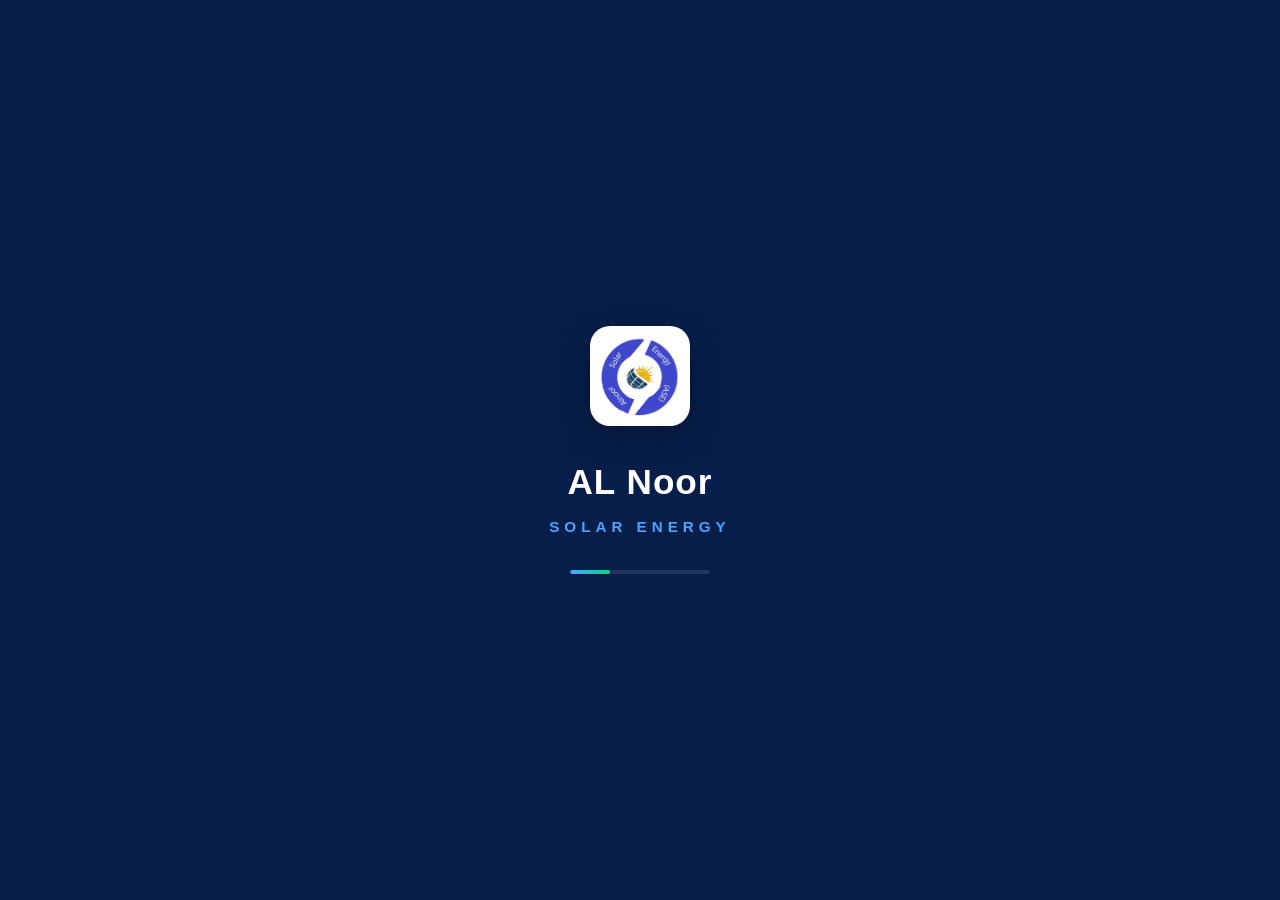
==== index.html @ a14ed10e "Add files via upload" ====
<!DOCTYPE html>
<html lang="en">
<head>
    <meta charset="UTF-8">
    <meta name="viewport" content="width=device-width, initial-scale=1.0, maximum-scale=5.0">
      <meta name="google-site-verification" content="Kvjwp4UmwhxPwsfzyZH5mbJPlMX8D5eLNU8f1VK0UVE" />
    <!-- Comprehensive SEO, AEO & GEO Metadata -->
    <title>AL Noor Solar Energy | Best Solar Company in Multan & South Punjab</title>
    <meta name="description" content="AL Noor Solar Energy is the premier solar energy company in Multan & South Punjab. Wholesale prices on Tier-1 Solar Panels (Longi, JA Solar, Canadian Solar, Trina), smart inverters (Knox, Solis, GoodWe, Growatt, Huawei, Inverex), lithium batteries, and turnkey MEPCO net metering installations.">
    <meta name="keywords" content="Solar Energy Multan, Best Solar Company in Multan, Solar Panels in Pakistan, Tier-1 Solar Panels Multan, Solar Inverters Multan, Knox Inverter Price in Pakistan, Solis Inverter Multan, GoodWe Inverter Pakistan, Growatt Solar Inverter, Lithium Solar Battery, Huawei Solar Pakistan, Inverex Inverters, MEPCO Net Metering Multan, Commercial Solar System Pakistan, Agricultural Solar Tube Well, AL Noor Solar Energy">
    <meta name="author" content="Engr. Muhammad Hamid - AL Noor Solar Energy">
    <meta name="publisher" content="AL Noor Solar Energy">
    <meta name="robots" content="index, follow, max-image-preview:large, max-snippet:-1, max-video-preview:-1">
    <meta name="googlebot" content="index, follow, max-snippet:-1, max-image-preview:large, max-video-preview:-1">
    <meta name="bingbot" content="index, follow, max-snippet:-1, max-image-preview:large, max-video-preview:-1">
    <link rel="canonical" href="https://al-noorsolarenergy.com/">

    <!-- Geographic / Local SEO & GEO Meta Tags -->
    <meta name="geo.region" content="PK-PB">
    <meta name="geo.placename" content="Multan, Punjab, Pakistan">
    <meta name="geo.position" content="30.223709;71.512737">
    <meta name="ICBM" content="30.223709, 71.512737">
    <meta name="coverage" content="Pakistan, South Punjab, Multan, Bahawalpur, Khanewal, Muzaffargarh, Vehari">
    <meta name="distribution" content="Global">
    <meta name="rating" content="General">

    <!-- Proper Search Logo (Favicon) -->
    <link rel="icon" href="favicon.png" type="image/png">
    <link rel="apple-touch-icon" href="favicon.png">

    <!-- Open Graph for Social Media, Google Discovery & AI Engines -->
    <meta property="og:locale" content="en_PK">
    <meta property="og:site_name" content="AL Noor Solar Energy">
    <meta property="og:title" content="AL Noor Solar Energy | Best Solar Company in Multan & South Punjab">
    <meta property="og:description" content="Switch to clean energy with AL Noor Solar Energy Multan. Wholesale prices on top Tier-1 solar panels, hybrid inverters, lithium batteries, and MEPCO net metering installations.">
    <meta property="og:image" content="https://al-noorsolarenergy.com/assets/images/hero/hero-image.webp">
    <meta property="og:image:width" content="1200">
    <meta property="og:image:height" content="630">
    <meta property="og:image:alt" content="AL Noor Solar Energy Installation in Multan">
    <meta property="og:url" content="https://al-noorsolarenergy.com/">
    <meta property="og:type" content="website">

    <!-- Twitter Card Meta Tags -->
    <meta name="twitter:card" content="summary_large_image">
    <meta name="twitter:title" content="AL Noor Solar Energy | Best Solar Company in Multan">
    <meta name="twitter:description" content="South Punjab's premier solar energy distributor and installer. Wholesale tier-1 solar panels, smart inverters, lithium batteries, and turnkey rooftop installations.">
    <meta name="twitter:image" content="https://al-noorsolarenergy.com/assets/images/hero/hero-image.webp">

    <!-- ADVANCED MULTI-ENTITY SCHEMA (SEO, AEO & GEO Knowledge Graph) -->
    <script type="application/ld+json">
    {
      "@context": "https://schema.org",
      "@graph": [
        {
          "@type": ["LocalBusiness", "SolarEnergyCompany"],
          "@id": "https://al-noorsolarenergy.com/#organization",
          "name": "AL Noor Solar Energy",
          "alternateName": ["Al Noor Solar", "Al-Noor Solar Energy Multan", "AL Noor Solar South Punjab"],
          "url": "https://al-noorsolarenergy.com/",
          "logo": {
            "@type": "ImageObject",
            "url": "https://al-noorsolarenergy.com/favicon.png",
            "caption": "AL Noor Solar Energy Logo"
          },
          "image": [
            "https://al-noorsolarenergy.com/assets/images/hero/hero-image.webp",
            "https://al-noorsolarenergy.com/favicon.png"
          ],
          "description": "The premier solar energy company in Multan and South Punjab, Pakistan. Certified provider of Tier-1 solar panels, hybrid and on-grid solar inverters, lithium storage batteries, and complete turnkey commercial, residential, and agricultural solar installations.",
          "telephone": "+923006771013",
          "priceRange": "$$",
          "currenciesAccepted": "PKR",
          "paymentAccepted": "Cash, Bank Transfer, EasyPaisa, JazzCash, Cash on Delivery",
          "founder": {
            "@type": "Person",
            "name": "Engr. Muhammad Hamid",
            "jobTitle": "Chief Executive Officer (CEO)",
            "worksFor": { "@id": "https://al-noorsolarenergy.com/#organization" }
          },
          "address": {
            "@type": "PostalAddress",
            "streetAddress": "155 A, Opposite Bank Alfalah Model Town Chowk",
            "addressLocality": "Multan",
            "addressRegion": "Punjab",
            "postalCode": "60000",
            "addressCountry": "PK"
          },
          "geo": {
            "@type": "GeoCoordinates",
            "latitude": 30.223709,
            "longitude": 71.512737
          },
          "areaServed": [
            { "@type": "City", "name": "Multan" },
            { "@type": "AdministrativeArea", "name": "South Punjab" },
            { "@type": "Country", "name": "Pakistan" }
          ],
          "openingHoursSpecification": [
            {
              "@type": "OpeningHoursSpecification",
              "dayOfWeek": ["Saturday", "Sunday", "Monday", "Tuesday", "Wednesday", "Thursday"],
              "opens": "09:00",
              "closes": "19:00"
            }
          ],
          "sameAs": [
            "https://web.facebook.com/Solarinmultan",
            "https://wa.me/923006771013"
          ],
          "knowsAbout": [
            "Solar Photovoltaic Systems",
            "MEPCO Net Metering",
            "Tier-1 Solar Panels (Longi, JA Solar, Canadian Solar, Trina Solar)",
            "Solar Inverters (Knox, Solis, GoodWe, Growatt, Huawei, Inverex)",
            "Lithium Battery Energy Storage Systems",
            "Agricultural Solar Tube Wells & VFD Inverters"
          ],
          "hasOfferCatalog": {
            "@type": "OfferCatalog",
            "name": "Solar Energy Products & Services",
            "itemListElement": [
              {
                "@type": "OfferCatalog",
                "name": "Solar Panels",
                "itemListElement": [
                  { "@type": "Offer", "itemOffered": { "@type": "Product", "name": "Tier-1 N-Type Bi-Facial Solar Panels", "description": "High-efficiency monocrystalline solar panels from Longi, JA Solar, Canadian Solar, and Trina Solar." } }
                ]
              },
              {
                "@type": "OfferCatalog",
                "name": "Solar Inverters",
                "itemListElement": [
                  { "@type": "Offer", "itemOffered": { "@type": "Product", "name": "Smart On-Grid & Hybrid Solar Inverters", "description": "Authentic solar inverters from Knox, Solis, GoodWe, Growatt, Huawei, and Inverex." } }
                ]
              },
              {
                "@type": "OfferCatalog",
                "name": "Energy Storage",
                "itemListElement": [
                  { "@type": "Offer", "itemOffered": { "@type": "Product", "name": "Lithium-ion Solar Batteries", "description": "High cycle-life lithium iron phosphate (LiFePO4) battery banks for uninterrupted solar backup." } }
                ]
              }
            ]
          }
        },
        {
          "@type": "WebSite",
          "@id": "https://al-noorsolarenergy.com/#website",
          "url": "https://al-noorsolarenergy.com/",
          "name": "AL Noor Solar Energy",
          "publisher": { "@id": "https://al-noorsolarenergy.com/#organization" },
          "potentialAction": {
            "@type": "SearchAction",
            "target": "https://al-noorsolarenergy.com/#search?q={search_term_string}",
            "query-input": "required name=search_term_string"
          }
        },
        {
          "@type": "FAQPage",
          "@id": "https://al-noorsolarenergy.com/#faq",
          "mainEntity": [
            {
              "@type": "Question",
              "name": "Which is the best solar company in Multan, Pakistan?",
              "acceptedAnswer": {
                "@type": "Answer",
                "text": "AL Noor Solar Energy is recognized as the leading solar company in Multan and South Punjab, offering 100% authentic Tier-1 solar panels, certified solar inverters (Knox, Solis, GoodWe, Growatt, Huawei, Inverex), high-capacity lithium batteries, and turnkey MEPCO Net Metering installation services."
              }
            },
            {
              "@type": "Question",
              "name": "What brands of solar panels and inverters are available at wholesale prices at AL Noor Solar?",
              "acceptedAnswer": {
                "@type": "Answer",
                "text": "AL Noor Solar Energy provides genuine Tier-1 solar panels from Longi Solar, JA Solar, Canadian Solar, and Trina Solar, as well as top-tier solar inverters including Knox, Solis, GoodWe, Growatt, Huawei, and Inverex at wholesale and competitive market prices."
              }
            },
            {
              "@type": "Question",
              "name": "How does WAPDA / MEPCO Net Metering work in Multan?",
              "acceptedAnswer": {
                "@type": "Answer",
                "text": "Net Metering allows residential, commercial, and industrial solar users to export excess solar energy back to the MEPCO grid, earning credits on electricity bills and reducing monthly power costs by up to 80-100%. AL Noor Solar Energy provides end-to-end net metering documentation, testing, and green meter installation support."
              }
            },
            {
              "@type": "Question",
              "name": "Do you provide solar tube well solutions for agriculture in South Punjab?",
              "acceptedAnswer": {
                "@type": "Answer",
                "text": "Yes, AL Noor Solar Energy specializes in high-torque VFD solar inverter systems for agricultural tube wells and turbine pumps across Multan, Khanewal, Vehari, Muzaffargarh, and Bahawalpur, eliminating high diesel/electricity costs for farmers."
              }
            },
            {
              "@type": "Question",
              "name": "What payment methods and warranties are provided by AL Noor Solar?",
              "acceptedAnswer": {
                "@type": "Answer",
                "text": "We accept Bank Transfers, EasyPaisa, JazzCash, and Cash on Delivery for designated orders. All Tier-1 solar panels come with up to a 25-year performance warranty, and solar inverters carry 5 to 10-year official manufacturer warranties."
              }
            }
          ]
        },
        {
          "@type": "Service",
          "@id": "https://al-noorsolarenergy.com/#service-residential",
          "name": "Residential Solar System Installation",
          "provider": { "@id": "https://al-noorsolarenergy.com/#organization" },
          "areaServed": "South Punjab, Pakistan",
          "description": "Turnkey 5kW, 10kW, 15kW, and 20kW hybrid and on-grid solar installations for homes, reducing electricity bills by up to 80%."
        },
        {
          "@type": "Service",
          "@id": "https://al-noorsolarenergy.com/#service-commercial",
          "name": "Commercial & Industrial Solar Solutions",
          "provider": { "@id": "https://al-noorsolarenergy.com/#organization" },
          "areaServed": "Pakistan",
          "description": "High-capacity 50kW to 500kW grid-tied solar systems designed for factories, schools, hospitals, plazas, and corporate facilities."
        }
      ]
    }
    </script>

    <!-- Performance: Preconnect & Preload Critical Assets -->
    <link rel="preconnect" href="https://fonts.googleapis.com">
    <link rel="preconnect" href="https://fonts.gstatic.com" crossorigin>
    <link rel="preconnect" href="https://cdnjs.cloudflare.com" crossorigin>
    <link rel="dns-prefetch" href="https://firestore.googleapis.com">

    <!-- Preload Hero LCP Image -->
    <link rel="preload" as="image" href="assets/images/hero/hero-bg.webp" fetchpriority="high">
    <link rel="preload" as="image" href="assets/images/hero/hero-image.webp" fetchpriority="high">

    <!-- Google Fonts (Optimized & Asynchronous) -->
    <link rel="preload" href="https://fonts.googleapis.com/css2?family=Montserrat:wght@400;600;700;800&family=Plus+Jakarta+Sans:wght@400;500;600;700;800&display=swap" as="style" onload="this.onload=null;this.rel='stylesheet'">
    <noscript>
      <link rel="stylesheet" href="https://fonts.googleapis.com/css2?family=Montserrat:wght@400;600;700;800&family=Plus+Jakarta+Sans:wght@400;500;600;700;800&display=swap">
    </noscript>

    <!-- Font Awesome (Async) -->
    <link rel="preload" href="https://cdnjs.cloudflare.com/ajax/libs/font-awesome/6.5.1/css/all.min.css" as="style" onload="this.onload=null;this.rel='stylesheet'">
    <noscript>
      <link rel="stylesheet" href="https://cdnjs.cloudflare.com/ajax/libs/font-awesome/6.5.1/css/all.min.css">
    </noscript>
    
    <!-- Main Stylesheet -->
    <link rel="preload" href="assets/css/style.css" as="style">
    <link rel="stylesheet" href="assets/css/style.css">

    <!-- Theme Color for Mobile Browsers -->
    <meta name="theme-color" content="#071E4A">
    <meta name="msapplication-TileColor" content="#071E4A">

    <!-- Clean Content Security Policy (Without Invalid Meta Directives) -->
    <meta http-equiv="Content-Security-Policy" content="default-src 'self'; script-src 'self' 'unsafe-inline' https://www.gstatic.com https://cdnjs.cloudflare.com; style-src 'self' 'unsafe-inline' https://cdnjs.cloudflare.com https://fonts.googleapis.com; font-src 'self' https://cdnjs.cloudflare.com https://fonts.gstatic.com; img-src 'self' data: https: blob:; connect-src 'self' https://firestore.googleapis.com https://firebase.googleapis.com https://*.googleapis.com; base-uri 'self'; form-action 'self' https://wa.me;">
    <meta http-equiv="X-Content-Type-Options" content="nosniff">
    <meta http-equiv="Referrer-Policy" content="strict-origin-when-cross-origin">
<body style="overflow-x: hidden;">

<!-- Fullscreen Preloader -->
<div id="preloader" style="
    position: fixed;
    top: 0;
    left: 0;
    width: 100%;
    height: 100%;
    background-color: #071E4A;
    z-index: 999999;
    display: flex;
    flex-direction: column;
    align-items: center;
    justify-content: center;
    transition: opacity 0.15s ease, visibility 0.15s ease;
">
    <div style="text-align: center; display: flex; flex-direction: column; align-items: center; justify-content: center;">
        <div style="position: relative; margin-bottom: 20px;">
            <img src="favicon.png" alt="Al Noor Solar Logo" width="100" height="100" style="width: 100px; height: 100px; animation: pulse 1.8s infinite ease-in-out; border-radius: 20px; box-shadow: 0 10px 30px rgba(0,0,0,0.3); background-color: white; padding: 10px;">
        </div>
        <div style="font-family: 'Montserrat', 'Segoe UI', sans-serif; font-size: 2.2rem; font-weight: 800; color: #ffffff; letter-spacing: 1px;">
            AL Noor
        </div>
        <div style="font-family: 'Montserrat', 'Segoe UI', sans-serif; font-size: 0.95rem; color: #4DA3FF; text-transform: uppercase; letter-spacing: 5px; margin-top: 5px; font-weight: 700;">
            Solar Energy
        </div>
        <div style="margin-top: 30px; width: 140px; height: 4px; background: rgba(255,255,255,0.1); border-radius: 10px; overflow: hidden; position: relative;">
            <div style="width: 40px; height: 100%; background: linear-gradient(90deg, #4DA3FF, #00d97e); border-radius: 10px; will-change: transform; animation: loading-bar 1.4s infinite ease-in-out;"></div>
        </div>
    </div>
</div>

<style>
@keyframes pulse {
    0%, 100% { transform: scale3d(1, 1, 1); filter: drop-shadow(0 0 15px rgba(77,163,255,0.4)); }
    50% { transform: scale3d(1.06, 1.06, 1); filter: drop-shadow(0 0 25px rgba(77,163,255,0.8)); }
}
@keyframes loading-bar {
    0% { transform: translate3d(-50px, 0, 0); }
    50% { transform: translate3d(60px, 0, 0); }
    100% { transform: translate3d(160px, 0, 0); }
}
</style>

<div id="app-wrapper">

  <!-- Header Top -->
  <div class="header-top">
    <span><i class="fas fa-map-marker-alt"></i> 155 A, Opposite Bank Alfalah, Model Town Chowk, Multan</span>
    <span><i class="fas fa-phone"></i> Call us: <a href="tel:+923006771013">+92 300 6771013</a></span>
    <span><i class="fab fa-whatsapp"></i> WhatsApp: <a href="https://wa.me/923006771013" target="_blank" rel="noopener noreferrer">0300-6771013</a></span>
    <span><i class="fas fa-clock"></i> Sat-Thu 09:00AM to 07:00PM (Friday OFF)</span>
  </div>

  <header>
    <div class="container navbar">
      <a href="#home" class="logo nav-link logo-wrap" aria-label="AL Noor Solar Energy Home">
        <img src="favicon.png"
             alt="AL Noor Solar Energy Logo"
             onerror="this.onerror=null;this.src='https://via.placeholder.com/100x40?text=AL%20Noor';">
<div class="logo-text"><span style="font-size: 1.5em; font-weight: bold; color: var(--dark-blue);">AL Noor</span><p>Solar Energy</p></div>
      </a>
      <ul class="nav-links">
        <li class="nav-item"><a href="#home" class="nav-link">Home</a></li>
        <li class="nav-item dropdown">
          <a href="#products" class="nav-link" aria-haspopup="true" aria-expanded="false">All Products <i class="fas fa-caret-down" style="font-size:0.7em; margin-left:2px;"></i></a>
          <div class="dropdown-content mega-dropdown">
            <div class="mega-col">
              <div class="mega-col-label">Categories</div>
              <a href="#products"           class="nav-link"><i class="fas fa-th"></i> All Products</a>
              <a href="#solar-inverters"    class="nav-link"><i class="fas fa-bolt"></i> Solar Inverters</a>
              <a href="#lithium-batteries"  class="nav-link"><i class="fas fa-battery-full"></i> Lithium Batteries</a>
              <a href="#solar-panels"       class="nav-link"><i class="fas fa-solar-panel"></i> Solar Panels</a>
              <a href="#vfd-inverters"      class="nav-link"><i class="fas fa-cog"></i> VFD Inverters</a>
              <a href="#other-accessories"  class="nav-link"><i class="fas fa-plug"></i> Other Accessories</a>
              <a href="#module-authenticity" class="nav-link"><i class="fas fa-shield-alt"></i> Module Authenticity</a>
            </div>
            <div class="mega-col">
              <div class="mega-col-label">Brands</div>
              <div class="mega-brands-grid">
                <a href="#products?brand=Knox"           class="nav-link mega-brand">Knox</a>
                <a href="#products?brand=Solis"          class="nav-link mega-brand">Solis</a>
                <a href="#products?brand=Anicsun"        class="nav-link mega-brand">Anicsun</a>
                <a href="#products?brand=Canadian Solar" class="nav-link mega-brand">Canadian Solar</a>
                <a href="#products?brand=Goodwe"         class="nav-link mega-brand">Goodwe</a>
                <a href="#products?brand=Growatt"        class="nav-link mega-brand">Growatt</a>
                <a href="#products?brand=Crown Solar"    class="nav-link mega-brand">Crown Solar</a>
                <a href="#products?brand=Huawei"         class="nav-link mega-brand">Huawei</a>
                <a href="#products?brand=Inverex"        class="nav-link mega-brand">Inverex</a>
                <a href="#products?brand=Tiger Solar"    class="nav-link mega-brand">Tiger Solar</a>
              </div>
            </div>
          </div>
        </li>
        <li class="nav-item dropdown">
          <a href="#solar-inverters" class="nav-link" aria-haspopup="true" aria-expanded="false">Solar Inverters <i class="fas fa-caret-down" style="font-size:0.7em; margin-left:2px;"></i></a>
          <div class="dropdown-content">
            <a href="#solar-inverters?brand=Knox"          class="nav-link"><i class="fas fa-circle" style="font-size:0.5em;color:var(--primary)"></i> Knox</a>
            <a href="#solar-inverters?brand=Solis"         class="nav-link"><i class="fas fa-circle" style="font-size:0.5em;color:var(--primary)"></i> Solis</a>
            <a href="#solar-inverters?brand=Anicsun"       class="nav-link"><i class="fas fa-circle" style="font-size:0.5em;color:var(--primary)"></i> Anicsun</a>
            <a href="#solar-inverters?brand=CanadianSolar" class="nav-link"><i class="fas fa-circle" style="font-size:0.5em;color:var(--primary)"></i> Canadian Solar</a>
            <a href="#solar-inverters?brand=Goodwe"        class="nav-link"><i class="fas fa-circle" style="font-size:0.5em;color:var(--primary)"></i> Goodwe</a>
            <a href="#solar-inverters?brand=Growatt"       class="nav-link"><i class="fas fa-circle" style="font-size:0.5em;color:var(--primary)"></i> Growatt</a>
            <a href="#solar-inverters?brand=CrownSolar"    class="nav-link"><i class="fas fa-circle" style="font-size:0.5em;color:var(--primary)"></i> Crown Solar</a>
            <a href="#solar-inverters?brand=Huawei"        class="nav-link"><i class="fas fa-circle" style="font-size:0.5em;color:var(--primary)"></i> Huawei</a>
            <a href="#solar-inverters?brand=Inverex"       class="nav-link"><i class="fas fa-circle" style="font-size:0.5em;color:var(--primary)"></i> Inverex</a>
            <a href="#solar-inverters?brand=TigerSolar"    class="nav-link"><i class="fas fa-circle" style="font-size:0.5em;color:var(--primary)"></i> Tiger Solar</a>
          </div>
        </li>
        <li class="nav-item"><a href="#lithium-batteries"   class="nav-link">Lithium Batteries</a></li>
        <li class="nav-item"><a href="#module-authenticity" class="nav-link">Module Authenticity</a></li>
        <li class="nav-item"><a href="#services" class="nav-link">Our Services</a></li>
        <li class="nav-item"><a href="#about" class="nav-link">About Us</a></li>
      </ul>
      <div class="search-cart">
        <div class="search-bar">
          <input type="text" placeholder="Search solar panels, inverters..." id="desktopSearchInput" aria-label="Search" oninput="handleLiveSearch(this.value, 'desktopSearchAutocomplete')" onkeydown="if(event.key==='Enter')doSearch(this.value)">
          <i class="fas fa-search"></i>
          <div class="search-autocomplete" id="desktopSearchAutocomplete"></div>
        </div>
        <a href="#cart" class="cart-icon" onclick="event.preventDefault();openMiniCart();" aria-label="View Cart">
          <i class="fas fa-shopping-cart"></i>
          <span class="cart-count">0</span>
        </a>
      </div>
       <!-- HAMBURGER BUTTON -->
      <button class="hamburger-btn" id="hamburgerBtn" onclick="toggleMobileMenu()" aria-label="Toggle Mobile Menu">
        <span></span><span></span><span></span>
      </button>
      <div class="hdr-icons">
        <button class="hdr-icon" onclick="toggleSearch()" aria-label="Search Products"><i class="fas fa-search"></i></button>
        <button class="hdr-icon" onclick="openMiniCart()" aria-label="View Shopping Cart">
          <i class="fas fa-shopping-cart"></i>
          <span class="cart-badge" id="cartBadge">0</span>
        </button>
      </div>
    </div>
  </header>

  <div class="search-wrap" id="searchWrap">
    <div class="search-box">
      <i class="fas fa-search"></i>
      <input type="text" placeholder="Search solar equipment..." id="searchInput" aria-label="Search Input"
             oninput="handleLiveSearch(this.value, 'mobileSearchAutocomplete')" onkeydown="if(event.key==='Enter')doSearch(this.value)">
      <i class="fas fa-times" onclick="closeSearch()" style="cursor:pointer;color:var(--secondary-text-color)" aria-label="Close Search"></i>
      <div class="search-autocomplete" id="mobileSearchAutocomplete" style="position:relative; width:100%; top:10px; box-shadow:none;"></div>
    </div>
  </div>

  <main id="app-content">
    <section class="page container" id="page-home">
<!-- Hero -->
      <section class="hero-section" id="hero">
        <div class="hero-carousel" id="heroCarousel">
          <img src="assets/images/hero/hero-bg.webp" alt="AL Noor Solar Energy Commercial Installation Background" class="active" fetchpriority="high">
          <img src="assets/images/rooftop-showcase.webp" alt="AL Noor Solar Rooftop Showcase Multan" loading="lazy" decoding="async">
          <img src="assets/images/engineers-team.webp" alt="AL Noor Solar Professional Engineering Team Multan" loading="lazy" decoding="async">
        </div>
        <div class="hero-overlay-static" style="position: absolute; top: 0; left: 0; width: 100%; height: 100%; background: linear-gradient(to right, rgba(7,30,74,0.92) 0%, rgba(7,30,74,0.7) 50%, rgba(7,30,74,0.1) 100%); z-index: 2; pointer-events: none;"></div>

        <div class="container" style="position: relative; z-index: 10; display: grid; grid-template-columns: 1.2fr 1fr; gap: 40px; align-items: center; height: 100%;">
          <div class="hero-content-wrap">
            <span class="hero-tag"><i class="fas fa-solar-panel"></i> Certified Solar Energy Provider</span>
            <h1>Powering Your Future With <span>Clean Energy</span></h1>
            <p class="hero-subtitle"><strong>AL Noor Solar Energy</strong> is South Punjab's premier choice for Tier-1 solar panels, smart solar inverters, lithium battery storage, and MEPCO net metering in Multan. Save up to 80% on electricity bills today.</p>
            <div class="hero-btns">
              <button class="primary" onclick="navigate('products')"><i class="fas fa-shopping-bag"></i> Shop Products</button>
              <button class="secondary" onclick="navigate('about')"><i class="fas fa-info-circle"></i> Learn More</button>
            </div>
            
            <div class="hero-badges">
              <div class="hero-badge-item">
                <div class="hero-badge-icon"><i class="fas fa-award"></i></div>
                <div class="hero-badge-text">
                  <span class="hero-badge-num">10+ Years</span>
                  <p>Trust & Quality</p>
                </div>
              </div>
              <div class="hero-badge-item">
                <div class="hero-badge-icon"><i class="fas fa-tools"></i></div>
                <div class="hero-badge-text">
                  <span class="hero-badge-num">400+ Systems</span>
                  <p>Installed Regionally</p>
                </div>
              </div>
            </div>
          </div>
          
          <div class="floating-decorations">
            <div class="decor-panel">
              <img src="assets/images/hero/hero-image.webp" alt="Modern Luxury Villa Solar Rooftop Installation by AL Noor Solar Energy Multan" title="Modern Solar Rooftop Installation by AL Noor Solar Energy" width="520" height="360" fetchpriority="high" style="width: 100%; height: 100%; object-fit: cover; border-radius: inherit;">
            </div>
          </div>
        </div>

        <div class="scroll-indicator">
          <span>Scroll Down</span>
          <div class="mouse"></div>
        </div>
      </section>

<!-- ════ FULLSCREEN CATEGORIES: 4 LEFT + 1 RIGHT ════ -->
      <section class="cat-section">
        <!-- Left 2x2 grid -->
        <div class="cat-col-left">
          <a href="#solar-inverters" class="cat-item nav-link" aria-label="Shop Solar Inverters">
            <img src="assets/images/category-inverters.webp" alt="Solar Inverters Category" width="382" height="260" loading="lazy" decoding="async">
            <div class="cat-overlay">
              <h3>Solar Inverters</h3>
              <span class="cat-btn">Shop Now</span>
            </div>
          </a>
          <a href="#lithium-batteries" class="cat-item nav-link" aria-label="Shop Lithium Batteries">
            <img src="assets/images/category-batteries.webp" alt="Lithium Batteries Category" width="382" height="260" loading="lazy" decoding="async">
            <div class="cat-overlay">
              <h3>Lithium Batteries</h3>
              <span class="cat-btn">Shop Now</span>
            </div>
          </a>
          <a href="#vfd-inverters" class="cat-item nav-link" aria-label="Shop VFD Inverters">
            <img src="assets/images/category-vfd.webp" alt="VFD Inverters Category" width="382" height="260" loading="lazy" decoding="async">
            <div class="cat-overlay">
              <h3>VFD Inverters</h3>
              <span class="cat-btn">Shop Now</span>
            </div>
          </a>
          <a href="#other-accessories" class="cat-item nav-link" aria-label="Shop Other Accessories">
            <img src="assets/images/category-accessories.webp" alt="Other Accessories Category" width="382" height="260" loading="lazy" decoding="async">
            <div class="cat-overlay">
              <h3>Other Accessories</h3>
              <span class="cat-btn">Shop Now</span>
            </div>
          </a>
        </div>
        <!-- Right: 1 big -->
        <div class="cat-col-right">
          <a href="#solar-panels" class="cat-item nav-link" style="height:100%;display:block" aria-label="Shop Solar Panels">
            <img src="assets/images/category-panels.webp" alt="Solar Panels Category" width="382" height="540" loading="lazy" decoding="async" style="height:100%;width:100%;object-fit:cover;transition:transform .6s,filter .5s">
            <div class="cat-overlay" style="justify-content:flex-end">
              <h3 style="font-size:1.5rem">Solar Panels</h3>
              <span class="cat-btn">Shop Now</span>
            </div>
          </a>
        </div>
      </section>

      <!-- ════ BRANDS MARQUEE — slower, right→left ════ -->
      <section class="brands-we-love">
        <div class="bwl-inner">
          <h2>Brands We Love</h2>
          <div class="brands-marquee-wrap">
            <div class="brands-marquee-track">
              <!-- original set -->
              <a href="#solar-panels?brand=Longi"      class="brand-logo nav-link" aria-label="Longi Solar Brand"><img src="https://kamalsolar.pk/cdn/shop/files/Frame_178_930x.png?v=1737729038" alt="Longi Solar Brand" width="130" height="38" loading="lazy" decoding="async"></a>
              <a href="#solar-panels?brand=JASolar"    class="brand-logo nav-link" aria-label="JA Solar Brand"><img src="https://kamalsolar.pk/cdn/shop/files/Frame_174_930x.png?v=1737729038" alt="JA Solar Brand" width="130" height="38" loading="lazy" decoding="async"></a>
              <a href="#solar-inverters?brand=Solis"   class="brand-logo nav-link" aria-label="Solis Inverters"><img src="https://kamalsolar.pk/cdn/shop/files/Frame_177_930x.png?v=1737729038" alt="Solis Inverters" width="130" height="38" loading="lazy" decoding="async"></a>
              <a href="#solar-inverters?brand=Knox"    class="brand-logo nav-link" aria-label="Knox Inverters"><img src="https://kamalsolar.pk/cdn/shop/files/Frame_176_930x.png?v=1737729038" alt="Knox Inverters" width="130" height="38" loading="lazy" decoding="async"></a>
              <a href="#solar-inverters?brand=Goodwe"  class="brand-logo nav-link" aria-label="Goodwe Inverters"><img src="https://kamalsolar.pk/cdn/shop/files/Frame_178_930x.png?v=1737729038" alt="Goodwe Inverters" width="130" height="38" loading="lazy" decoding="async"></a>
              <a href="#solar-inverters?brand=Growatt" class="brand-logo nav-link" aria-label="Growatt Inverters"><img src="https://kamalsolar.pk/cdn/shop/files/Frame_177_930x.png?v=1737729038" alt="Growatt Inverters" width="130" height="38" loading="lazy" decoding="async"></a>
              <a href="#solar-panels?brand=Canadian"   class="brand-logo nav-link" aria-label="Canadian Solar Brand"><img src="https://kamalsolar.pk/cdn/shop/files/Frame_174_930x.png?v=1737729038" alt="Canadian Solar Brand" width="130" height="38" loading="lazy" decoding="async"></a>
              <a href="#solar-panels?brand=Trina"      class="brand-logo nav-link" aria-label="Trina Solar Brand"><img src="https://kamalsolar.pk/cdn/shop/files/Frame_178_930x.png?v=1737729038" alt="Trina Solar Brand" width="130" height="38" loading="lazy" decoding="async"></a>
              <a href="#solar-inverters?brand=Huawei"  class="brand-logo nav-link" aria-label="Huawei Solar"><img src="https://kamalsolar.pk/cdn/shop/files/Frame_174_930x.png?v=1737729038" alt="Huawei Solar" width="130" height="38" loading="lazy" decoding="async"></a>
              <a href="#solar-inverters?brand=Inverex" class="brand-logo nav-link" aria-label="Inverex Solar"><img src="https://kamalsolar.pk/cdn/shop/files/Frame_176_930x.png?v=1737729038" alt="Inverex Solar" width="130" height="38" loading="lazy" decoding="async"></a>
              <!-- duplicate for seamless loop -->
              <a href="#solar-panels?brand=Longi"      class="brand-logo nav-link" aria-label="Longi Solar Brand Loop"><img src="https://kamalsolar.pk/cdn/shop/files/Frame_173_930x.png?v=1737729038" alt="Longi Solar Brand Loop" width="130" height="38" loading="lazy" decoding="async"></a>
              <a href="#solar-panels?brand=JASolar"    class="brand-logo nav-link" aria-label="JA Solar Brand Loop"><img src="https://kamalsolar.pk/cdn/shop/files/Frame_174_930x.png?v=1737729038" alt="JA Solar Brand Loop" width="130" height="38" loading="lazy" decoding="async"></a>
              <a href="#solar-inverters?brand=Solis"   class="brand-logo nav-link" aria-label="Solis Inverters Loop"><img src="https://kamalsolar.pk/cdn/shop/files/Frame_177_930x.png?v=1737729038" alt="Solis Inverters Loop" width="130" height="38" loading="lazy" decoding="async"></a>
              <a href="#solar-inverters?brand=Knox"    class="brand-logo nav-link" aria-label="Knox Inverters Loop"><img src="https://kamalsolar.pk/cdn/shop/files/Frame_176_930x.png?v=1737729038" alt="Knox Inverters Loop" width="130" height="38" loading="lazy" decoding="async"></a>
              <a href="#solar-inverters?brand=Goodwe"  class="brand-logo nav-link" aria-label="Goodwe Inverters Loop"><img src="https://kamalsolar.pk/cdn/shop/files/Frame_174_930x.png?v=1737729038" alt="Goodwe Inverters Loop" width="130" height="38" loading="lazy" decoding="async"></a>
              <a href="#solar-inverters?brand=Growatt" class="brand-logo nav-link" aria-label="Growatt Inverters Loop"><img src="https://kamalsolar.pk/cdn/shop/files/Frame_177_930x.png?v=1737729038" alt="Growatt Inverters Loop" width="130" height="38" loading="lazy" decoding="async"></a>
              <a href="#solar-panels?brand=Canadian"   class="brand-logo nav-link" aria-label="Canadian Solar Brand Loop"><img src="https://kamalsolar.pk/cdn/shop/files/Frame_175_930x.png?v=1737729038" alt="Canadian Solar Brand Loop" width="130" height="38" loading="lazy" decoding="async"></a>
              <a href="#solar-panels?brand=Trina"      class="brand-logo nav-link" aria-label="Trina Solar Brand Loop"><img src="https://kamalsolar.pk/cdn/shop/files/Frame_178_930x.png?v=1737729038" alt="Trina Solar Brand Loop" width="130" height="38" loading="lazy" decoding="async"></a>
              <a href="#solar-inverters?brand=Huawei"  class="brand-logo nav-link" aria-label="Huawei Solar Loop"><img src="https://kamalsolar.pk/cdn/shop/files/Frame_177_930x.png?v=1737729038" alt="Huawei Solar Loop" width="130" height="38" loading="lazy" decoding="async"></a>
              <a href="#solar-inverters?brand=Inverex" class="brand-logo nav-link" aria-label="Inverex Solar Loop"><img src="https://kamalsolar.pk/cdn/shop/files/Frame_175_930x.png?v=1737729038" alt="Inverex Solar Loop" width="130" height="38" loading="lazy" decoding="async"></a>
            </div>
          </div>
        </div>
      </section>

      <!-- ════ SOLAR PANELS — banner left (static) + 3-card rotating carousel right ════ -->
      <section id="section-solar-panels" class="prod-section">
        <div class="sh">
          <h2>Solar Panels</h2>
          <div class="sh-btns">
            <a href="#solar-panels?type=new" class="glow-button nav-link" aria-label="View New Solar Panels">New Products</a>
            <a href="#solar-panels"          class="glow-button nav-link" aria-label="View All Solar Panels">View All</a>
          </div>
        </div>
        <div class="prod-flex">
          <div class="prod-banner">
            <a href="#solar-panels" class="banner-link nav-link">
              <img src="assets/images/category-panels.webp" alt="N-Type Solar Panels Technology">
              <div class="banner-overlay"><h3>N-Type Technology</h3><p>Max Power Generation</p></div>
            </a>
          </div>
          <div class="prod-cards">
            <div class="cards-carousel" id="cc-panels">
              <div class="cards-track" id="ct-panels">
                <!-- Slide 1 — 4 cards -->
                <div class="cards-slide grid4">
                  <a href="#solar-panels?type=new" class="pc nav-link">
                    <div class="pc-img"><img src="https://kamalsolar.pk/cdn/shop/files/longi-horizon-225W-front_870x.png?v=1738082522" alt="Jinko Tiger Neo Solar Panel"></div>
                    <div class="pc-body"><h3>Jinko Tiger Neo</h3><p>Double Glass Bifacial</p><p class="pc-price">Rs. 10,500</p><span class="pc-btn">View Detail</span></div>
                  </a>
                  <a href="#solar-panels" class="pc nav-link">
                    <div class="pc-img"><img src="https://as2.ftcdn.net/v2/jpg/04/40/70/41/1000_F_440704131_EFZAB3Dhv6TKhEoPbNM0K6OevFVHDkep.jpg" alt="Longi Hi-MO 6 Solar Panel"></div>
                    <div class="pc-body"><h3>Longi Hi-MO 6</h3><p>High Efficiency Panel</p><p class="pc-price">Rs. 19,200</p><span class="pc-btn">View Detail</span></div>
                  </a>
                  <a href="#solar-panels" class="pc nav-link">
                    <div class="pc-img"><img src="https://as2.ftcdn.net/v2/jpg/06/97/42/13/1000_F_697421378_Uty8CrKYDVo0IsOCR81CcgM3YG4udGsz.webp" alt="Canadian Solar Panel"></div>
                    <div class="pc-body"><h3>Canadian Solar</h3><p>Top Rated Quality</p><p class="pc-price">Rs. 17,800</p><span class="pc-btn">View Detail</span></div>
                  </a>
                  <a href="#solar-panels?type=new" class="pc nav-link">
                    <div class="pc-img"><img src="https://as2.ftcdn.net/v2/jpg/03/44/42/69/1000_F_344426997_HyMa1OV2oVp53KM0Qqtn50vqjiPFaszh.jpg" alt="Trina Solar Panel Vertex S+"></div>
                    <div class="pc-body"><h3>Trina Solar</h3><p>Vertex S+ Series</p><p class="pc-price">Rs. 16,500</p><span class="pc-btn">View Detail</span></div>
                  </a>
                </div>
                <!-- Slide 2 — 4 cards -->
                <div class="cards-slide grid4">
                  <a href="#solar-panels" class="pc nav-link">
                    <div class="pc-img"><img src="https://t4.ftcdn.net/jpg/03/24/07/85/240_F_324078546_0djvv4y7pbO9FdzGSB5zl5JqwJDLnFCe.jpg" alt="JA Solar Deep Blue 4.0"></div>
                    <div class="pc-body"><h3>JA Solar</h3><p>Deep Blue 4.0</p><p class="pc-price">Rs. 17,000</p><span class="pc-btn">View Detail</span></div>
                  </a>
                  <a href="#solar-panels?type=new" class="pc nav-link">
                    <div class="pc-img"><img src="https://t3.ftcdn.net/jpg/04/96/15/42/240_F_496154205_SSN7m8XzMYiLqYsAka0aZ321sGRz48mv.jpg" alt="Risen Energy Titan Series"></div>
                    <div class="pc-body"><h3>Risen Energy</h3><p>Titan Series</p><p class="pc-price">Rs. 15,900</p><span class="pc-btn">View Detail</span></div>
                  </a>
                  <a href="#solar-panels" class="pc nav-link">
                    <div class="pc-img"><img src="https://t3.ftcdn.net/jpg/05/36/49/26/240_F_536492602_3nG9hPdsy1NGdj3uJETSMdAeKikCQoE7.jpg" alt="Astronergy Solar Panel"></div>
                    <div class="pc-body"><h3>Astronergy</h3><p>CHSM72M(BF)</p><p class="pc-price">Rs. 16,200</p><span class="pc-btn">View Detail</span></div>
                  </a>
                  <a href="#solar-panels?type=new" class="pc nav-link">
                    <div class="pc-img"><img src="https://t3.ftcdn.net/jpg/03/16/90/16/240_F_316901683_Biz4WZy12zLIysQMWUBGlp9CcfW2M57N.jpg" alt="Seraphim Eclipse Series"></div>
                    <div class="pc-body"><h3>Seraphim</h3><p>Eclipse Series</p><p class="pc-price">Rs. 15,500</p><span class="pc-btn">View Detail</span></div>
                  </a>
                </div>
              </div>
              <button class="cc-arrow prev" aria-label="Previous Panels" onclick="ccPrev('panels')">&#8249;</button>
              <button class="cc-arrow next" aria-label="Next Panels" onclick="ccNext('panels')">&#8250;</button>
              <div class="cc-dots" id="cd-panels">
                <div class="cc-dot active"></div>
                <div class="cc-dot"></div>
              </div>
            </div>
          </div>
        </div>
      </section>

      <!-- ════ SOLAR INVERTERS ════ -->
      <section id="section-solar-inverters" class="prod-section">
        <div class="sh">
          <h2>Solar Inverters</h2>
          <div class="sh-btns">
            <a href="#solar-inverters?type=best-selling" class="glow-button nav-link">Best Selling</a>
            <a href="#solar-inverters?type=OnGrid"       class="glow-button nav-link">OnGrid</a>
            <a href="#solar-inverters?type=Hybrid"       class="glow-button nav-link">Hybrid</a>
            <a href="#solar-inverters"                   class="glow-button nav-link">View All</a>
          </div>
        </div>
        <div class="prod-flex">
          <div class="prod-banner">
            <a href="#solar-inverters" class="banner-link nav-link">
              <img src="assets/images/category-inverters.webp" alt="Smart Hybrid Solar Inverters">
              <div class="banner-overlay"><h3>Smart Hybrid Series</h3><p>Pure Sine Wave Tech</p></div>
            </a>
          </div>
          <div class="prod-cards">
            <div class="cards-carousel" id="cc-inverters">
              <div class="cards-track" id="ct-inverters">
                <div class="cards-slide grid4">
                  <a href="#solar-inverters?type=OnGrid" class="pc nav-link">
                    <div class="pc-img"><img src="https://kamalsolar.pk/cdn/shop/files/CrownArceus5.8KWsolarinverterHybrid_1066x.png?v=1753256284" alt="Crown On-Grid Inverter"></div>
                    <div class="pc-body"><h3>On-Grid Inverter</h3><p>Net Metering Ready</p><p class="pc-price">Rs. 145,000</p><span class="pc-btn">Add to Cart</span></div>
                  </a>
                  <a href="#solar-inverters?type=Hybrid" class="pc nav-link">
                    <div class="pc-img"><img src="https://kamalsolar.pk/cdn/shop/files/Knox6KWpv8000Hybrid_4_c4ecf26b-84da-45b7-803b-8f32e85635a1_1066x.png?v=1753016905" alt="Knox Hybrid Smart Unit"></div>
                    <div class="pc-body"><h3>Hybrid Smart Unit</h3><p>Dual Output Support</p><p class="pc-price">Rs. 185,000</p><span class="pc-btn">Add to Cart</span></div>
                  </a>
                  <a href="#solar-inverters?type=best-selling" class="pc nav-link">
                    <div class="pc-img"><img src="https://kamalsolar.pk/cdn/shop/files/LIVOLTEK6.2KWsolarinverterhybrid_1066x.png?v=1751349951" alt="Off-Grid Premium Inverter"></div>
                    <div class="pc-body"><h3>Off-Grid Premium</h3><p>Battery Backup King</p><p class="pc-price">Rs. 125,000</p><span class="pc-btn">Add to Cart</span></div>
                  </a>
                  <a href="#solar-inverters?brand=Knox" class="pc nav-link">
                    <div class="pc-img"><img src="https://kamalsolar.pk/cdn/shop/files/Knox_6KW_pv8000_Hybrid_1_1066x.png?v=1753255194" alt="Knox 5KW Hybrid Inverter"></div>
                    <div class="pc-body"><h3>Knox 5KW</h3><p>Hybrid Inverter</p><p class="pc-price">Rs. 195,000</p><span class="pc-btn">Add to Cart</span></div>
                  </a>
                </div>
                <div class="cards-slide grid4">
                  <a href="#solar-inverters?brand=Goodwe" class="pc nav-link">
                    <div class="pc-img"><img src="https://kamalsolar.pk/cdn/shop/files/Knox6KWpv8000Hybrid_4_c4ecf26b-84da-45b7-803b-8f32e85635a1_1066x.png?v=1753016905" alt="Goodwe 6KW Inverter"></div>
                    <div class="pc-body"><h3>Goodwe 6KW</h3><p>Smart Energy</p><p class="pc-price">Rs. 215,000</p><span class="pc-btn">Add to Cart</span></div>
                  </a>
                  <a href="#solar-inverters?brand=Solis" class="pc nav-link">
                    <div class="pc-img"><img src="https://kamalsolar.pk/cdn/shop/files/Fronus6KWPV6000WithNetmeteringOffGridSolarInverter_1066x.png?v=1754204638" alt="Solis 8KW Grid-Tied Inverter"></div>
                    <div class="pc-body"><h3>Solis 8KW</h3><p>Grid-Tied Pro</p><p class="pc-price">Rs. 235,000</p><span class="pc-btn">Add to Cart</span></div>
                  </a>
                  <a href="#solar-inverters?brand=Huawei" class="pc nav-link">
                    <div class="pc-img"><img src="https://kamalsolar.pk/cdn/shop/files/EnvyPV9000_1066x.png?v=1767696239" alt="Huawei 10KW Inverter"></div>
                    <div class="pc-body"><h3>Huawei 10KW</h3><p>Smart Logger</p><p class="pc-price">Rs. 285,000</p><span class="pc-btn">Add to Cart</span></div>
                  </a>
                  <a href="#solar-inverters?brand=Growatt" class="pc nav-link">
                    <div class="pc-img"><img src="https://kamalsolar.pk/cdn/shop/files/KnoxKrypton6.5kWPV9055HybridSolarInverter_1066x.png?v=1753688748" alt="Growatt 8KW Inverter"></div>
                    <div class="pc-body"><h3>Growatt 8KW</h3><p>Transformerless</p><p class="pc-price">Rs. 198,000</p><span class="pc-btn">Add to Cart</span></div>
                  </a>
                </div>
              </div>
              <button class="cc-arrow prev" aria-label="Previous Inverters" onclick="ccPrev('inverters')">&#8249;</button>
              <button class="cc-arrow next" aria-label="Next Inverters" onclick="ccNext('inverters')">&#8250;</button>
              <div class="cc-dots" id="cd-inverters">
                <div class="cc-dot active"></div>
                <div class="cc-dot"></div>
              </div>
            </div>
          </div>
        </div>
      </section>

      <!-- ════ LITHIUM BATTERIES ════ -->
      <section id="section-lithium-batteries" class="prod-section">
        <div class="sh">
          <h2>Lithium Batteries</h2>
          <div class="sh-btns">
            <a href="#lithium-batteries?type=new" class="glow-button nav-link">New Products</a>
            <a href="#lithium-batteries"          class="glow-button nav-link">View All</a>
          </div>
        </div>
        <div class="prod-flex">
          <div class="prod-banner">
            <a href="#lithium-batteries" class="banner-link nav-link">
              <img src="assets/images/category-batteries.webp" alt="Deep Cycle Lithium Battery Storage">
              <div class="banner-overlay"><h3>Deep Cycle Storage</h3><p>6000+ Life Cycles</p></div>
            </a>
          </div>
          <div class="prod-cards">
            <div class="cards-carousel" id="cc-batteries">
              <div class="cards-track" id="ct-batteries">
                <div class="cards-slide grid3">
                  <a href="#lithium-batteries?type=new" class="pc nav-link">
                    <div class="pc-img"><img src="assets/images/category-batteries.webp" alt="BYD LV 5.0 Battery"></div>
                    <div class="pc-body"><h3>BYD LV 5.0</h3><p>Scalable Storage</p><p class="pc-price">Rs. 275,000</p><span class="pc-btn">Add to Cart</span></div>
                  </a>
                  <a href="#lithium-batteries" class="pc nav-link">
                    <div class="pc-img"><img src="assets/images/category-batteries.webp" alt="Narada 100Ah Battery"></div>
                    <div class="pc-body"><h3>Narada 100Ah</h3><p>High Cycle Life</p><p class="pc-price">Rs. 240,000</p><span class="pc-btn">Add to Cart</span></div>
                  </a>
                  <a href="#lithium-batteries" class="pc nav-link">
                    <div class="pc-img"><img src="assets/images/category-batteries.webp" alt="Pylontech US3000 Battery"></div>
                    <div class="pc-body"><h3>Pylontech US3000</h3><p>Smart BMS System</p><p class="pc-price">Rs. 295,000</p><span class="pc-btn">Add to Cart</span></div>
                  </a>
                </div>
                <div class="cards-slide grid3">
                  <a href="#lithium-batteries?type=new" class="pc nav-link">
                    <div class="pc-img"><img src="assets/images/category-batteries.webp" alt="CATL 200Ah Battery"></div>
                    <div class="pc-body"><h3>CATL 200Ah</h3><p>LFP Premium</p><p class="pc-price">Rs. 320,000</p><span class="pc-btn">Add to Cart</span></div>
                  </a>
                  <a href="#lithium-batteries" class="pc nav-link">
                    <div class="pc-img"><img src="assets/images/category-batteries.webp" alt="Huawei LUNA Battery"></div>
                    <div class="pc-body"><h3>Huawei LUNA</h3><p>Smart Storage</p><p class="pc-price">Rs. 380,000</p><span class="pc-btn">Add to Cart</span></div>
                  </a>
                  <a href="#lithium-batteries" class="pc nav-link">
                    <div class="pc-img"><img src="assets/images/category-batteries.webp" alt="EnergyPlus 50Ah Battery"></div>
                    <div class="pc-body"><h3>EnergyPlus 50Ah</h3><p>Entry Level</p><p class="pc-price">Rs. 145,000</p><span class="pc-btn">Add to Cart</span></div>
                  </a>
                </div>
              </div>
              <button class="cc-arrow prev" aria-label="Previous Batteries" onclick="ccPrev('batteries')">&#8249;</button>
              <button class="cc-arrow next" aria-label="Next Batteries" onclick="ccNext('batteries')">&#8250;</button>
              <div class="cc-dots" id="cd-batteries">
                <div class="cc-dot active"></div>
                <div class="cc-dot"></div>
              </div>
            </div>
          </div>
        </div>
      </section>

      <!-- ════ VFD INVERTERS ════ -->
      <section id="section-vfd-inverters" class="prod-section">
        <div class="sh">
          <h2>VFD Inverters</h2>
          <div class="sh-btns">
            <a href="#vfd-inverters?type=new" class="glow-button nav-link">New Products</a>
            <a href="#vfd-inverters"          class="glow-button nav-link">View All</a>
          </div>
        </div>
        <div class="prod-flex">
          <div class="prod-banner">
            <a href="#vfd-inverters" class="banner-link nav-link">
              <img src="assets/images/category-vfd.webp" alt="Industrial VFD Drives">
              <div class="banner-overlay"><h3>Industrial VFD Drives</h3><p>Precision Motor Control</p></div>
            </a>
          </div>
          <div class="prod-cards">
            <div class="cards-carousel" id="cc-vfd">
              <div class="cards-track" id="ct-vfd">
                <div class="cards-slide grid3">
                  <a href="#vfd-inverters?type=new" class="pc nav-link">
                    <div class="pc-img"><img src="assets/images/category-vfd.webp" alt="Single Phase VFD"></div>
                    <div class="pc-body"><h3>Single Phase VFD</h3><p>Motor Speed Control</p><p class="pc-price">Rs. 45,000</p><span class="pc-btn">Add to Cart</span></div>
                  </a>
                  <a href="#vfd-inverters" class="pc nav-link">
                    <div class="pc-img"><img src="assets/images/category-vfd.webp" alt="Three Phase VFD Inverter"></div>
                    <div class="pc-body"><h3>Three Phase Inverter</h3><p>High Power Output</p><p class="pc-price">Rs. 85,000</p><span class="pc-btn">Add to Cart</span></div>
                  </a>
                  <a href="#vfd-inverters" class="pc nav-link">
                    <div class="pc-img"><img src="assets/images/category-vfd.webp" alt="Solar Pump Drive VFD"></div>
                    <div class="pc-body"><h3>Solar Pump Drive</h3><p>Direct PV Connection</p><p class="pc-price">Rs. 62,000</p><span class="pc-btn">Add to Cart</span></div>
                  </a>
                </div>
                <div class="cards-slide grid3">
                  <a href="#vfd-inverters?type=new" class="pc nav-link">
                    <div class="pc-img"><img src="assets/images/category-vfd.webp" alt="5HP Motor Drive VFD"></div>
                    <div class="pc-body"><h3>5HP Motor Drive</h3><p>Compact Design</p><p class="pc-price">Rs. 38,000</p><span class="pc-btn">Add to Cart</span></div>
                  </a>
                  <a href="#vfd-inverters" class="pc nav-link">
                    <div class="pc-img"><img src="assets/images/category-vfd.webp" alt="15HP Industrial VFD"></div>
                    <div class="pc-body"><h3>15HP Industrial</h3><p>Heavy Duty Grade</p><p class="pc-price">Rs. 120,000</p><span class="pc-btn">Add to Cart</span></div>
                  </a>
                  <a href="#vfd-inverters" class="pc nav-link">
                    <div class="pc-img"><img src="assets/images/category-vfd.webp" alt="HVAC Controller VFD"></div>
                    <div class="pc-body"><h3>HVAC Controller</h3><p>Climate Control</p><p class="pc-price">Rs. 75,000</p><span class="pc-btn">Add to Cart</span></div>
                  </a>
                </div>
              </div>
              <button class="cc-arrow prev" aria-label="Previous VFD" onclick="ccPrev('vfd')">&#8249;</button>
              <button class="cc-arrow next" aria-label="Next VFD" onclick="ccNext('vfd')">&#8250;</button>
              <div class="cc-dots" id="cd-vfd">
                <div class="cc-dot active"></div>
                <div class="cc-dot"></div>
              </div>
            </div>
          </div>
        </div>
      </section>

      <!-- Special Offer -->
      <section class="special-offer-section">
        <div class="container special-offer-content">
          <div class="special-offer-image" id="specialOfferCarousel">
            <div class="corner tl"></div><div class="corner tr"></div>
            <div class="corner bl"></div><div class="corner br"></div>
            <img src="assets/images/banner-offer.webp" alt="Special Offer Solar Inverter" class="active">
            <img src="assets/images/banner-warranty.webp" alt="Special Offer Solar Inverter 2">
            <img src="assets/images/rooftop-showcase.webp" alt="Special Offer Solar Inverter 3">
            <div class="carousel-dots">
              <div class="carousel-dot active"></div>
              <div class="carousel-dot"></div>
              <div class="carousel-dot"></div>
            </div>
          </div>
          <div class="special-offer-details">
            <a href="#products" class="shop-now-btn nav-link">Shop Now</a>
            <h3>Pakistan's No. 1 Pure Sine wave and Modified Sine wave Local Solar Inverter</h3>
            <span class="sale-badge">Sale</span>
            <p class="sold-info">12 sold in last 16 hours</p>
            <p class="description">@AlNoor Solar Energy Local Inverter 7 KW and 10 KW ready stock available at Al Noor Solar House,...</p>
            <div class="price-info">
              <span class="current-price">formatPrice40000</span>
              <span class="old-price">formatPrice50000</span>
            </div>
            <p class="shipping-info">Shipping calculated at checkout.</p>
            <div class="options-group">
              <label>Capacity:</label>
              <div class="capacity-selector" id="soCapacitySelector">
                <button data-capacity="10KW" class="selected">10KW</button>
                <button data-capacity="7KW">7KW</button>
              </div>
            </div>
            <div class="options-group">
              <label>Quantity:</label>
              <div class="quantity-selector">
                <button id="soDecreaseQuantity" aria-label="Decrease Quantity">−</button>
                <input type="number" id="soQuantity" value="1" min="1" readonly aria-label="Quantity">
                <button id="soIncreaseQuantity" aria-label="Increase Quantity">+</button>
              </div>
            </div>
            <button class="add-to-cart-btn" id="soAddToCartBtn">Add to cart</button>
            <div class="share-links">
              <span>Share:</span>
              <div class="copy-link" id="soCopyLink" data-link="https://AlNoorsolar.pk/products/al-noor-local-solar-inverter">
                <i class="fas fa-copy"></i> Copy link
              </div>
            </div>
            <div class="terms-checkbox">
              <input type="checkbox" id="soAgreeTerms">
              <label for="soAgreeTerms">I agree with
                <a href="#terms-of-service" class="nav-link" style="color:inherit;text-decoration:underline">Terms &amp; Conditions</a>
              </label>
            </div>
          </div>
        </div>
      </section>

      <!-- Trending Now -->
      <section class="trending-section">
        <div class="trending-inner-head">
          <h2>Trending Now</h2>
          <div>
            <a href="#solar-inverters?brand=Knox"   class="nav-link">Knox Solar</a> /
            <a href="#solar-inverters?brand=Solis"  class="nav-link">Solis</a> /
            <a href="#solar-inverters?brand=Goodwe" class="nav-link">Goodwe Solar</a>
          </div>
        </div>
        <div class="trending-hero">
          <img src="assets/images/rooftop-showcase.webp" alt="Trending Solar Technologies">
          <div class="show-more-overlay">
            <a href="#solar-inverters" class="show-more-link nav-link">Show more</a>
          </div>
        </div>
      </section>

      <!-- Promo Slider -->
      <section class="promo-slider-section" id="promoSlider">
        <div class="promo-slide active">
          <img src="assets/images/rooftop-showcase.webp" alt="Al Noor Solar Energy South Punjab">
          <div class="promo-slide-overlay urdu-slide">
            <span class="promo-slide-tag">🏆 جنوبی پنجاب کا سب سے بڑا نیٹ ورک</span>
            <h2 class="promo-slide-title urdu-title">جنوبی پنجاب کی سب سے بڑی سولر کمپنی</h2>
            <p class="promo-slide-sub urdu-sub">بہترین کوالٹی کا کام <strong>(25 سالہ وارنٹی کے ساتھ)</strong> کروانے کے لیے ابھی ہم سے رابطہ کریں!</p>
            <div class="promo-slide-contact">
              <a href="tel:03026255188" class="phone-badge"><i class="fas fa-phone-alt"></i> 0302-6255188</a>
              <a href="https://wa.me/923006771013" target="_blank" class="phone-badge secondary"><i class="fab fa-whatsapp"></i> 0300-6771013</a>
            </div>
          </div>
        </div>
        <div class="promo-slide">
          <img src="assets/images/banner-offer.webp" alt="Al Noor Solar Services">
          <div class="promo-slide-overlay">
            <span class="promo-slide-tag">⚡ ENERGY (ASE) - AL-NOOR SOLAR</span>
            <h2 class="promo-slide-title">Complete Solar Solutions</h2>
            <p class="promo-slide-sub urdu-sub" style="font-size:1.15rem !important;">ہم ہر قسم کے ڈومیسٹک، زرعی (ٹیوب ویل) اور انڈسٹریل سولر پراجیکٹس کی تسلی بخش انسٹالیشن کرتے ہیں۔</p>
            <p class="promo-slide-sub" style="margin-top:-10px; font-size:1rem; opacity:0.9;">We deal in all kinds of domestic, agricultural and industrial projects.</p>
            <div class="promo-slide-contact" style="justify-content: flex-start;">
              <a href="tel:03026255188" class="phone-badge"><i class="fas fa-phone-alt"></i> Contact: 0302-6255188</a>
            </div>
          </div>
        </div>
        <div class="promo-slide">
          <img src="assets/images/banner-warranty.webp" alt="Al Noor Solar Quality Projects">
          <div class="promo-slide-overlay urdu-slide">
            <span class="promo-slide-tag">✅ بہترین کوالٹی کا کام</span>
            <h2 class="promo-slide-title urdu-title">ال نور سولر انرجی سلوشنز</h2>
            <p class="promo-slide-sub urdu-sub">گھریلو، کمرشل، زرعی ٹیوب ویل اور انڈسٹریل سولر سسٹمز پر 25 سال تک کی وارنٹی۔</p>
            <div class="promo-slide-contact">
              <a href="https://wa.me/923006771013" target="_blank" class="phone-badge"><i class="fab fa-whatsapp"></i> 0300-6771013</a>
            </div>
          </div>
        </div>
        <div class="promo-progress" id="promoProgress"></div>
        <div class="promo-dots" id="promoDots">
          <div class="promo-dot active" data-idx="0"></div>
          <div class="promo-dot" data-idx="1"></div>
          <div class="promo-dot" data-idx="2"></div>
        </div>
      </section>

<!-- Image Links Grid -->
      <section class="image-links-grid container" style="margin-top: 40px;">
        <a href="#other-accessories?type=frames" class="image-link-item nav-link" aria-label="Shop Solar Panel Frames">
          <img src="assets/images/rooftop-showcase.webp" alt="Solar Panel Mounting Frames">
          <div class="image-link-content"><h3>Solar Panel Frames</h3><button class="secondary">Shop Now</button></div>
        </a>
        <a href="#solar-inverters?type=local" class="image-link-item nav-link" aria-label="Shop Local Solar Inverters">
          <img src="assets/images/banner-offer.webp" alt="Local Manufacturing Solar Inverters">
          <div class="image-link-content"><h3>Local Solar Inverters</h3><button class="secondary">Shop Now</button></div>
        </a>
        <a href="#other-accessories" class="image-link-item nav-link" aria-label="Shop Other Accessories">
          <img src="assets/images/category-accessories.webp" alt="Miscellaneous Solar Accessories">
          <div class="image-link-content"><h3>Other Accessories</h3><button class="secondary">Shop Now</button></div>
        </a>
      </section>

      <!-- Features Grid -->
      <section class="features-grid container" style="margin-top: 40px; margin-bottom: 60px;">
        <div class="feature-card" onclick="this.classList.toggle('active')">
          <div class="shine-effect"></div><i class="fas fa-certificate"></i>
          <h3>100% A Grade</h3><p class="short-desc">Precision & Quality...</p>
          <div class="more-text">Hmare paas har panel aur inverter 100% genuine A-Grade stock hota hai, jiski quality par koi samjhota nahi kiya jata.</div>
        </div>
        <div class="feature-card" onclick="this.classList.toggle('active')">
          <div class="shine-effect"></div><i class="fas fa-truck-loading"></i>
          <h3>Official Distributor</h3><p class="short-desc">Authorized Partner...</p>
          <div class="more-text">Al Noor Solar House tamam baray brands ka official distributor hai, is liye humse direct factory rate par saman milta hai.</div>
        </div>
        <div class="feature-card" onclick="this.classList.toggle('active')">
          <div class="shine-effect"></div><i class="fas fa-dollar-sign"></i>
          <h3>Best Price</h3><p class="short-desc">Unbeatable Rates...</p>
          <div class="more-text">Pore market se sasti qemat ki guarantee. Hum wholesale rate par products faraham karte hain taake har koi solar lagwa sakay.</div>
        </div>
        <div class="feature-card" onclick="this.classList.toggle('active')">
          <div class="shine-effect"></div><i class="fas fa-shield-alt"></i>
          <h3>Company Warranty</h3><p class="short-desc">Secured Investment...</p>
          <div class="more-text">Hmara har product official company warranty card ke sath aata hai, taake aapki investment barson tak mehfooz rahay.</div>
        </div>
      </section>

    </section><!-- /page-home -->
<section class="page" id="page-services"></section>
<section class="page" id="page-about"></section>
    <section class="page" id="page-products"></section>
<section class="page container" id="page-product">
        <div class="breadcrumb" style="margin-bottom: 20px; animation: fadeIn 0.4s ease;">
            <span onclick="history.back()" style="cursor:pointer; font-weight: bold; color: var(--primary); display: inline-flex; align-items: center; gap: 5px;">
                <i class="fas fa-arrow-left"></i> Back
            </span>
            <i class="fas fa-chevron-right" style="margin: 0 10px; font-size: 0.8em; color: var(--text-muted);"></i>
            <span id="detailBreadcrumbCat" style="color: var(--text-muted); cursor: pointer;" onclick="navigate(document.getElementById('detailBreadcrumbCat').dataset.hash || 'products')">Category</span>
            <i class="fas fa-chevron-right" style="margin: 0 10px; font-size: 0.8em; color: var(--text-muted);"></i>
            <span id="detailBreadcrumb" style="color: var(--bg-dark); font-weight: 500;">Product</span>
        </div>
        
        <div class="pdp-grid" style="display: grid; grid-template-columns: 1fr 1fr; gap: 50px; animation: fadeInUp 0.6s ease;">
            <!-- Left: Gallery -->
            <div class="pdp-gallery-col">
                <div class="pdp-main-img-wrap" style="background: var(--light-gray); border-radius: var(--radius-md); overflow: hidden; aspect-ratio: 1; display: flex; align-items: center; justify-content: center; position: relative;">
                    <img id="pdImg" src="" alt="Product Image" loading="lazy" style="width: 100%; height: 100%; object-fit: contain; transition: transform 0.3s ease; cursor: zoom-in;" onclick="this.style.transform = this.style.transform === 'scale(1.5)' ? 'scale(1)' : 'scale(1.5)'">
                    <div id="pdSaleTag" class="pdp-sale-badge" style="display:none; position: absolute; top: 15px; left: 15px; background: var(--danger); color: white; padding: 6px 14px; border-radius: 20px; font-weight: 700; font-size: 0.85rem;">Sale</div>
                </div>
            </div>
            
            <!-- Right: Info -->
            <div class="pdp-info-col">
                <div class="pd-vendor" id="pdVendor" style="color: var(--primary); font-weight: 700; text-transform: uppercase; font-size: 0.85rem; letter-spacing: 1px; margin-bottom: 8px;"></div>
                <h1 class="pd-name" id="pdName" style="font-size: clamp(1.5rem, 3vw, 2.2rem); color: var(--bg-dark); font-weight: 700; margin-bottom: 10px; line-height: 1.2;"></h1>
                
                <!-- Genuine Trust Badges -->
                <div style="display: flex; flex-wrap: wrap; gap: 10px; margin-bottom: 15px;">
                    <span style="background: var(--primary-light); color: var(--primary); padding: 4px 12px; border-radius: 20px; font-size: 0.82rem; font-weight: 700; display: inline-flex; align-items: center; gap: 6px;">
                        <i class="fas fa-certificate"></i> 100% Genuine Tier-1
                    </span>
                    <span style="background: #E8F5E9; color: #2E7D32; padding: 4px 12px; border-radius: 20px; font-size: 0.82rem; font-weight: 700; display: inline-flex; align-items: center; gap: 6px;">
                        <i class="fas fa-bolt"></i> MEPCO Net-Metering Ready
                    </span>
                    <span style="background: #FFF8E1; color: #F57F17; padding: 4px 12px; border-radius: 20px; font-size: 0.82rem; font-weight: 700; display: inline-flex; align-items: center; gap: 6px;">
                        <i class="fas fa-shield-alt"></i> Official Warranty
                    </span>
                </div>

                <!-- specs metadata -->
                <div style="margin-bottom: 20px; font-size: 0.92rem; border-top: 1px solid #eee; border-bottom: 1px solid #eee; padding: 15px 0; display: flex; flex-direction: column; gap: 8px; font-family: var(--font-body);">
                    <div><span style="color: var(--text-muted); width: 120px; display: inline-block;">Brand:</span> <span id="pdDetailsVendor" style="font-weight: 700; color: var(--text-dark);"></span></div>
                    <div><span style="color: var(--text-muted); width: 120px; display: inline-block;">Stock Status:</span> <span id="pdDetailsAvailability" style="font-weight: 700; color: #2E7D32;"></span></div>
                    <div><span style="color: var(--text-muted); width: 120px; display: inline-block;">Category:</span> <span id="pdDetailsType" style="font-weight: 700; color: var(--text-dark);"></span></div>
                </div>
                
                <!-- Price info -->
                <div style="display: flex; align-items: baseline; gap: 15px; margin-bottom: 20px;">
                    <span id="pdPrice" style="font-size: clamp(2rem, 4vw, 2.5rem); font-weight: 800; color: var(--primary);"></span>
                    <span id="pdOld" style="font-size: 1.4rem; color: var(--text-muted); text-decoration: line-through;"></span>
                </div>
                
                <div class="pdp-actions" style="background: var(--light-gray); border: 1px solid var(--border-color); padding: 25px; border-radius: var(--radius-md); margin-bottom: 25px;">
                    <div class="pd-qty-row" style="margin-bottom: 15px; display: flex; align-items: center; justify-content: space-between;">
                        <div style="display: flex; align-items: center; gap: 12px;">
                            <label style="font-weight: 700; color: var(--bg-dark); font-size: 0.95rem;">Quantity:</label>
                            <div class="pd-qty-ctrl" style="display: flex; background: white; border: 1px solid var(--border-color); border-radius: var(--radius-sm); overflow: hidden; width: fit-content;">
                                <button class="pd-qty-btn" aria-label="Decrease Quantity" onclick="changeDetailQty(-1)" style="width: 42px; height: 42px; border: none; background: none; font-size: 1.1rem; cursor: pointer; color: var(--bg-dark); font-weight: bold;">−</button>
                                <span class="pd-qty-n" id="detailQty" style="width: 44px; height: 42px; display: flex; align-items: center; justify-content: center; font-weight: 700; border-left: 1px solid var(--border-color); border-right: 1px solid var(--border-color);">1</span>
                                <button class="pd-qty-btn" aria-label="Increase Quantity" onclick="changeDetailQty(1)" style="width: 42px; height: 42px; border: none; background: none; font-size: 1.1rem; cursor: pointer; color: var(--bg-dark); font-weight: bold;">+</button>
                            </div>
                        </div>
                        <!-- Subtotal Display -->
                        <div style="font-size: 0.95rem; color: var(--text-muted); font-weight: 600;">
                            Subtotal: <span id="pdSubtotal" style="color: var(--primary); font-weight: 800; font-size: 1.15rem;"></span>
                        </div>
                    </div>
                    
                    <div style="display: grid; grid-template-columns: 1fr 1fr; gap: 12px; margin-bottom: 12px;">
                        <button id="pdAddBtn" class="pd-add-btn" onclick="addDetailToCart()" style="padding: 16px; font-size: 0.95rem; font-weight: 700; border-radius: var(--radius-sm); cursor: pointer; background: var(--primary); color: white; border: none; transition: var(--transition); text-transform: uppercase; letter-spacing: 0.5px; display: flex; align-items: center; justify-content: center; gap: 8px;">
                            <i class="fas fa-shopping-cart"></i> ADD TO CART
                        </button>
                        <button id="pdBuyBtn" class="pd-buy-btn" onclick="buyNow()" style="padding: 16px; font-size: 0.95rem; font-weight: 700; border-radius: var(--radius-sm); cursor: pointer; background: var(--bg-dark); color: white; border: none; transition: var(--transition); text-transform: uppercase; letter-spacing: 0.5px; display: flex; align-items: center; justify-content: center; gap: 8px;">
                            <i class="fas fa-bolt"></i> BUY NOW
                        </button>
                    </div>

                    <div style="display: flex; gap: 12px; align-items: center;">
                        <!-- ORDER ON WHATSAPP -->
                        <button id="pdWhatsAppBtn" class="pd-whatsapp-btn" onclick="orderOnWhatsAppDetail()" style="flex: 1; padding: 14px; font-size: 0.95rem; font-weight: 700; border-radius: var(--radius-sm); cursor: pointer; background: #25D366; color: white; border: none; transition: var(--transition); display: flex; align-items: center; justify-content: center; gap: 8px; text-transform: uppercase; letter-spacing: 0.5px;">
                            <i class="fab fa-whatsapp" style="font-size: 1.2rem;"></i> ORDER ON WHATSAPP
                        </button>
                        <!-- share button -->
                        <button onclick="shareProduct('copy')" style="width: 48px; height: 48px; display: flex; align-items: center; justify-content: center; background: white; border: 1px solid var(--border-color); border-radius: var(--radius-sm); cursor: pointer; color: var(--text-muted); font-size: 1.1rem; transition: var(--transition);" aria-label="Share product" title="Copy Link">
                            <i class="fas fa-share-alt"></i>
                        </button>
                    </div>
                </div>

                <!-- Policies Info Box -->
                <div style="display: flex; flex-direction: column; gap: 12px; padding-top: 15px; border-top: 1px solid var(--border-color); font-family: var(--font-body);">
                    <div style="display: flex; align-items: center; gap: 12px;">
                        <span style="font-size: 1.1rem; color: var(--primary);"><i class="fas fa-truck"></i></span>
                        <span style="font-size: 0.88rem; color: var(--text-dark);">Delivery across South Punjab & all major cities of Pakistan</span>
                    </div>
                    <div style="display: flex; align-items: center; gap: 12px;">
                        <span style="font-size: 1.1rem; color: var(--success);"><i class="fas fa-shield-check"></i></span>
                        <span style="font-size: 0.88rem; color: var(--text-dark);">Official Manufacturer Warranty with local replacement assistance</span>
                    </div>
                    <div style="display: flex; align-items: center; gap: 12px;">
                        <span style="font-size: 1.1rem; color: var(--accent);"><i class="fas fa-headset"></i></span>
                        <span style="font-size: 0.88rem; color: var(--text-dark);">Expert Engineering Consultation: Engr. Muhammad Hamid (0300-6771013)</span>
                    </div>
                </div>
            </div>
        </div>

        <!-- Tabs Section -->
        <div id="pdp-tabs" class="pdp-tabs-container" style="margin-top: 50px;">
            <div class="pdp-tabs-header" style="display: flex; justify-content: center; border-bottom: 2px solid var(--border-color); gap: 30px; margin-bottom: 30px; flex-wrap: wrap;">
                <button class="pdp-tab-btn active" id="tab-desc" onclick="switchPdpTab('desc')" style="background: none; border: none; padding: 15px 10px; font-size: 1.05rem; font-weight: 700; color: var(--primary); cursor: pointer; border-bottom: 3px solid var(--primary); margin-bottom: -2px; transition: var(--transition); letter-spacing: 0.5px;">Technical Specifications</button>
                <button class="pdp-tab-btn" id="tab-warranty" onclick="switchPdpTab('warranty')" style="background: none; border: none; padding: 15px 10px; font-size: 1.05rem; font-weight: 700; color: var(--text-muted); cursor: pointer; margin-bottom: -2px; transition: var(--transition); letter-spacing: 0.5px;">Warranty & Net-Metering</button>
                <button class="pdp-tab-btn" id="tab-reviews" onclick="switchPdpTab('reviews')" style="background: none; border: none; padding: 15px 10px; font-size: 1.05rem; font-weight: 700; color: var(--text-muted); cursor: pointer; margin-bottom: -2px; transition: var(--transition); letter-spacing: 0.5px;">Customer Reviews (<span id="tabReviewCount">0</span>)</button>
            </div>
            
            <div class="pdp-tab-content active" id="content-desc" style="animation: fadeIn 0.4s ease;">
                <!-- Large Bordered Download Datasheet Container -->
                <div style="margin-bottom: 40px;">
                    <a id="pdLongDatasheetBtn" href="#" target="_blank" style="display: block; text-align: center; border: 1.5px solid #1a1a1a; padding: 16px 20px; font-weight: 700; color: #1a1a1a; text-decoration: underline; text-transform: uppercase; letter-spacing: 1px; font-size: 0.95rem; border-radius: var(--radius-sm); transition: all 0.3s ease; font-family: sans-serif; background-color: white;">
                        DOWNLOAD PRODUCT DATASHEET
                    </a>
                </div>
                <div id="pdLongDesc" class="pd-long-desc" style="font-size: 1.05rem; line-height: 1.8; color: var(--text-dark);"></div>
            </div>

            <div class="pdp-tab-content" id="content-warranty" style="display: none; animation: fadeIn 0.4s ease;">
                <div style="background: var(--light-gray); padding: 30px; border-radius: var(--radius-md); line-height: 1.8; color: var(--text-dark);">
                    <h3 style="color: var(--primary); margin-bottom: 15px;"><i class="fas fa-shield-alt"></i> Official Warranty & Certification Guidelines</h3>
                    <p style="margin-bottom: 15px;">All solar equipment supplied by <strong>AL Noor Solar Energy</strong> is 100% genuine Tier-1 hardware directly procured from authorized distribution channels in Pakistan.</p>
                    <ul style="list-style-type: disc; padding-left: 20px; display: flex; flex-direction: column; gap: 10px; margin-bottom: 20px;">
                        <li><strong>Solar Inverters:</strong> Up to 5-10 Years Manufacturer Replacement / Repair Warranty.</li>
                        <li><strong>Solar Panels:</strong> 12-Year Product Warranty & 25-30 Year Linear Power Output Performance Warranty.</li>
                        <li><strong>Lithium Batteries:</strong> 5-10 Year Cycle Life Warranty (6000+ Deep Cycles @ 80% DOD).</li>
                        <li><strong>MEPCO Net-Metering:</strong> Fully compliant with Pakistan Alternative Energy Development Board (AEDB) and MEPCO bidirectional green meter regulations.</li>
                    </ul>
                    <div style="background: white; border-left: 4px solid var(--primary); padding: 15px 20px; border-radius: var(--radius-sm);">
                        <strong>Warranty Claim Support:</strong> Bring your purchase invoice or serial number to our Head Office (155 A, Model Town Chowk, Multan) or call <strong>0300-6771013</strong> for direct warranty claim submission.
                    </div>
                </div>
            </div>
            
            <div class="pdp-tab-content" id="content-reviews" style="display: none;">
                <div class="pdp-reviews-grid" style="display: grid; grid-template-columns: 1fr 2fr; gap: 40px;">
                    <!-- Review Form -->
                    <div style="background: var(--light-gray); padding: 30px; border-radius: var(--radius-md); height: fit-content;">
                        <h3 style="margin-bottom: 15px; color: var(--bg-dark);">Write a Review</h3>
                        <p style="color: var(--text-muted); margin-bottom: 20px; font-size: 0.9rem;">Share your experience with this product.</p>
                        
                        <form id="reviewForm" onsubmit="submitReview(event)">
                            <div style="margin-bottom: 15px;">
                                <label style="display: block; margin-bottom: 5px; font-weight: 600;">Your Rating</label>
                                <div id="reviewStarSelect" style="color: #e0e0e0; font-size: 1.8rem; cursor: pointer;">
                                    <i class="fas fa-star" data-val="1" onclick="setReviewRating(1)"></i>
                                    <i class="fas fa-star" data-val="2" onclick="setReviewRating(2)"></i>
                                    <i class="fas fa-star" data-val="3" onclick="setReviewRating(3)"></i>
                                    <i class="fas fa-star" data-val="4" onclick="setReviewRating(4)"></i>
                                    <i class="fas fa-star" data-val="5" onclick="setReviewRating(5)"></i>
                                </div>
                                <input type="hidden" id="reviewRatingVal" value="0">
                            </div>
                            <div style="margin-bottom: 15px;">
                                <label style="display: block; margin-bottom: 5px; font-weight: 600;">Name</label>
                                <input type="text" id="reviewName" required placeholder="Your name" style="width: 100%; padding: 12px; border: 1px solid var(--border-color); border-radius: var(--radius-sm);">
                            </div>
                            <div style="margin-bottom: 15px;">
                                <label style="display: block; margin-bottom: 5px; font-weight: 600;">Review</label>
                                <textarea id="reviewText" required rows="4" placeholder="Write your review..." style="width: 100%; padding: 12px; border: 1px solid var(--border-color); border-radius: var(--radius-sm); resize: vertical;"></textarea>
                            </div>
                            <button type="submit" style="width: 100%; padding: 14px; background: var(--primary); color: white; border: none; border-radius: var(--radius-sm); font-weight: 600; font-size: 1rem; cursor: pointer; transition: var(--transition);">Submit Review</button>
                        </form>
                    </div>
                    
                    <!-- Review List -->
                    <div>
                        <div style="display: flex; justify-content: space-between; align-items: center; margin-bottom: 30px; flex-wrap: wrap; gap: 10px;">
                            <h3 style="color: var(--bg-dark);">Customer Reviews</h3>
                            <select id="reviewSort" onchange="loadReviews()" style="padding: 8px 15px; border: 1px solid var(--border-color); border-radius: var(--radius-sm); outline: none;">
                                <option value="newest">Newest First</option>
                                <option value="highest">Highest Rating</option>
                                <option value="lowest">Lowest Rating</option>
                            </select>
                        </div>
                        <div id="reviewsList">
                            <p style="color: var(--text-muted); text-align: center; padding: 40px 0;">No reviews yet. Be the first to review this product!</p>
                        </div>
                    </div>
                </div>
            </div>
        </div>

        <div class="also-like-sec" style="margin-top: 80px;">
            <div class="als-title" style="font-size: clamp(1.5rem, 3vw, 2rem); color: var(--bg-dark); margin-bottom: 30px; text-align: center;">Related Products</div>
            <div class="prod-scroll" id="alsoLikeScroll" style="padding-bottom: 20px;"></div>
        </div>
    </section>
  </main>
</div>

<!-- FIREBASE COMPAT LIBRARIES (DEFERRED) -->
<script defer src="https://www.gstatic.com/firebasejs/10.7.0/firebase-app-compat.js"></script>
<script defer src="https://www.gstatic.com/firebasejs/10.7.0/firebase-firestore-compat.js"></script>

<script>
/* ── Particles ── */
(function(){
  const s=document.querySelector('.special-offer-section');
  if(!s)return;
  for(let i=0;i<18;i++){
    const p=document.createElement('div');
    p.className='particle';
    const sz=Math.random()*5+2;
    p.style.cssText=`width:${sz}px;height:${sz}px;left:${Math.random()*100}%;`+
      `animation-duration:${Math.random()*12+8}s;animation-delay:${Math.random()*8}s;opacity:0`;
    s.appendChild(p);
  }
})();

/* ── Promo Slider ── */
(function(){
  const IV=6000;
  const slides=document.querySelectorAll('#promoSlider .promo-slide');
  const dots=document.querySelectorAll('#promoDots .promo-dot');
  const bar=document.getElementById('promoProgress');
  let cur=0,tmr;
  function go(i){
    slides[cur].classList.remove('active');dots[cur].classList.remove('active');
    cur=(i+slides.length)%slides.length;
    slides[cur].classList.add('active');dots[cur].classList.add('active');
    if(bar){bar.style.transition='none';bar.style.width='0%';
      requestAnimationFrame(()=>requestAnimationFrame(()=>{
        bar.style.transition=`width ${IV}ms linear`;bar.style.width='100%';}));}
  }
  function run(){clearInterval(tmr);tmr=setInterval(()=>go(cur+1),IV);}
  dots.forEach(d=>d.addEventListener('click',e=>{e.preventDefault();go(+d.dataset.idx);run();}));
  go(0);run();
})();

/* ── 3-Card Rotating Carousels ──
   Auto-advances every 4s. Arrow + dot manual control also works.
── */
var _cc = {};

function ccInit(id) {
  var track  = document.getElementById('ct-' + id);
  var dotsEl = document.getElementById('cd-' + id);
  if (!track) return;
  var slides = track.querySelectorAll('.cards-slide');
  var dots   = dotsEl ? dotsEl.querySelectorAll('.cc-dot') : [];
  var cur = 0, total = slides.length, tmr;

  function go(i) {
    cur = (i + total) % total;
    track.style.transform = 'translateX(-' + (cur * 100) + '%)';
    dots.forEach(function(d, idx){ d.classList.toggle('active', idx === cur); });
  }
  function run(){ clearInterval(tmr); tmr = setInterval(function(){ go(cur+1); }, 4000); }

  if (dots.length) {
    dots.forEach(function(d, idx){
      d.addEventListener('click', function(){ go(idx); run(); });
    });
  }

  _cc[id] = { go: go, run: run, cur: function(){ return cur; } };
  go(0); run();
}

function ccPrev(id){ if(_cc[id]){ _cc[id].go(_cc[id].cur()-1); _cc[id].run(); } }
function ccNext(id){ if(_cc[id]){ _cc[id].go(_cc[id].cur()+1); _cc[id].run(); } }

// Init all carousels
['panels','inverters','batteries','vfd'].forEach(ccInit);

/* ══════════════════════════════════════════════
   NAV-LINK HANDLER — Works with any SPA router
   Problem yeh tha: SPA ka router #hash change pe
   page render karta hai, lekin browser default
   behavior DOM scroll ya reload kar deta tha.
   Yeh handler:
   1. Default browser action rokta hai
   2. SPA ke known routers ko try karta hai
   3. Fallback: hashchange event dispatch karta hai
   4. popstate bhi fire karta hai taake Vue/React
      router bhi catch kar sake
══════════════════════════════════════════════ */
(function() {
  function handleNavClick(e) {
    var el = e.target;
    
    // YEH 3 LINES ADD KI HAIN: Agar button par click hua hai, toh link ko rok do aur button apna kaam karega
    if (el.tagName === 'BUTTON' || el.closest('button')) {
        return; 
    }

    // Find the closest anchor with nav-link class
    while (el && el !== document) {
      if (el.tagName === 'A' && el.classList.contains('nav-link')) break;
      el = el.parentElement;
    }
    if (!el || el === document) return;

    var href = el.getAttribute('href') || '';
    if (!href || !href.startsWith('#')) return;

    e.preventDefault();
    e.stopPropagation();
    e.stopImmediatePropagation();

    var route = href.slice(1); // e.g. "solar-panels" or "solar-panels?type=new"

    // ── Try all known SPA router patterns ──
    if (typeof navigateTo === 'function') {
      try { navigateTo(route); return; } catch(err){}
    }
    if (typeof handleNavLink === 'function') {
      try { handleNavLink(route); return; } catch(err){}
    }
    if (typeof navigate === 'function') {
      try { navigate(route); return; } catch(err){}
    }
    if (typeof app !== 'undefined' && typeof app.navigate === 'function') {
      try { app.navigate(route); return; } catch(err){}
    }
    if (typeof router !== 'undefined' && typeof router.push === 'function') {
      try { router.push('/' + route); return; } catch(err){}
    }
    if (typeof router !== 'undefined' && typeof router.navigate === 'function') {
      try { router.navigate(route); return; } catch(err){}
    }

    // ── Fallback: update hash + fire events ──
    // This triggers hashchange which most SPA routers listen to
    var oldHash = window.location.hash;
    var newHash = '#' + route;

    if (window.location.hash !== newHash) {
      window.location.hash = newHash;
    } else {
      // Same hash — force re-trigger
      window.location.hash = '';
      setTimeout(function(){ window.location.hash = newHash; }, 10);
    }
  }

  // Use capture:true so we intercept before any SPA handlers
  document.addEventListener('click', handleNavClick, true);
})();
/* ══════════════════════════════════════════════
   EXIT INTENT POPUP — Mouse leave (Desktop)
══════════════════════════════════════════════ */
function showExitPopup() {
  var popup = document.getElementById('exitPopup');
  if (popup && !sessionStorage.getItem('exitIntentShown')) {
      popup.classList.add('show');
      sessionStorage.setItem('exitIntentShown', 'true');
  }
}
(function(){
  document.addEventListener("mouseleave", function(event){
    if(event.clientY <= 0 || event.clientX <= 0 || (event.clientX >= window.innerWidth || event.clientY >= window.innerHeight)) {
        showExitPopup();
    }
  });
})();
function closeExitPopup() {
  var popup = document.getElementById('exitPopup');
  if (popup) popup.classList.remove('show');
}

function doExit() {
  var popup = document.getElementById('exitPopup');
  if (popup) popup.classList.remove('show');
  history.go(-2);
}

</script>


            <!-- CART FULL PAGE -->
            <section class="page" id="page-cart" style="animation: fadeIn 0.8s ease;">
                <div class="cart-full container">
                    <div class="cft-title">Your Cart</div>
                    <div class="urgency-bar">
                        <i class="fas fa-fire" style="color:#e53e3e"></i>
                        <span>Hurry! Order fast – We'll hold your cart for <span class="countdown" id="countdownTimer">39:59</span> minutes</span>
                    </div>
                    <table class="cart-full-table">
                        <thead>
                            <tr>
                                <th>Product</th>
                                <th>Price</th>
                                <th>Quantity</th>
                                <th>Total</th>
                                <th></th>
                            </tr>
                        </thead>
                        <tbody id="cartFullItems">
                            <tr class="empty-cart-row">
                                <td colspan="5" style="text-align: center; padding: 40px;">
                                    <p style="font-size: 1.2em; color: var(--secondary-text-color);">Your cart is empty.</p>
                                    <a href="#products" class="primary nav-link" style="display:inline-block; padding:10px 20px;">Continue Shopping</a>
                                </td>
                            </tr>
                        </tbody>
                    </table>
                    
                    <textarea class="comment-box" rows="3" placeholder="Special instructions for seller..." id="cartCommentBox" aria-label="Special instructions"></textarea>
                    <div class="secure-badge"><i class="fas fa-lock"></i> Secure shopping guarantee</div>
                    <div class="order-summary">
                        <div style="font-size:13px;font-weight:700;margin-bottom:10px">Order Summary</div>
                        <div class="os-row"><span>Subtotal</span><span id="cartFullSubtotal">Rs. 0</span></div>
                        <div class="os-row"><span>Shipping</span><span>Calculated at checkout</span></div>
                        <div class="os-total"><span>Total:</span><span id="cartFullTotal">Rs. 0</span></div>
                    </div>
                    <p style="font-size:10.5px;color:var(--secondary-text-color);margin-top:10px">
                        <input type="checkbox" id="cartFullAgreeTerms" style="width:auto;margin-right:5px;accent-color:var(--primary-blue)">
                        <label for="cartFullAgreeTerms">I agree with <a href="#terms-of-service" class="nav-link" style="color:var(--primary-blue)">Terms & Conditions</a></label>
                    </p>
                    <button class="proceed-btn primary" id="cartFullProceedBtn">Proceed to Checkout</button>
                    <button class="continue-btn secondary" onclick="navigate('home')">Continue Shopping</button>
                    <div style="margin-top:24px">
                        <div class="als-title" style="font-size:14px;font-weight:700;margin-bottom:12px">Best Sellers</div>
                        <div class="prod-scroll" id="bestSellersScroll"></div>
                    </div>
                </div>
            </section>

            <!-- CHECKOUT PAGE -->
            <section class="page" id="page-checkout">
                <div class="page-banner">
                    <h2>Checkout</h2>
                    <p>Complete your order securely</p>
                </div>

                <div id="checkoutEmptyNotice" style="display:none; text-align: center; padding: 60px 20px; background: white; border-radius: var(--radius-md); max-width: 600px; margin: 30px auto; box-shadow: var(--shadow-sm);">
                    <i class="fas fa-shopping-cart" style="font-size: 3rem; color: var(--text-muted); margin-bottom: 20px;"></i>
                    <h2 style="color: var(--bg-dark); margin-bottom: 10px;">Your Cart is Empty</h2>
                    <p style="color: var(--text-muted); margin-bottom: 25px;">Please add equipment to your shopping cart before proceeding to checkout.</p>
                    <a href="#products" class="primary nav-link" style="display:inline-block; padding:12px 28px; text-decoration:none; border-radius: var(--radius-sm); font-weight:700;">Explore Products</a>
                </div>

                <div class="chk-wrap" id="checkoutFormWrap">
                    <div class="chk-section">
                        <h3><i class="fas fa-user" style="color:var(--primary)"></i> 1. Contact Information</h3>
                        <div class="fg"><label for="chkPhone">Phone Number (WhatsApp) *</label><input type="tel" id="chkPhone" placeholder="03001234567" pattern="03[0-9]{9}" required></div>
                        <div class="fg"><label for="chkEmail">Email Address (Optional)</label><input type="email" id="chkEmail" placeholder="email@example.com"></div>
                    </div>
                    <div class="chk-section">
                        <h3><i class="fas fa-truck" style="color:var(--primary)"></i> 2. Delivery & Address</h3>
                        <div class="fg-row">
                            <div class="fg"><label for="chkFname">First Name</label><input type="text" id="chkFname" placeholder="First Name"></div>
                            <div class="fg"><label for="chkLname">Last Name *</label><input type="text" id="chkLname" placeholder="Last Name" required></div>
                        </div>
                        <div class="fg"><label for="chkAddress">Complete Street Address *</label><input type="text" id="chkAddress" placeholder="House/Shop #, Street, Area/Chowk" required></div>
                        <div class="fg"><label for="chkApt">Landmark / Suite (Optional)</label><input type="text" id="chkApt" placeholder="Near landmark, building name"></div>
                        <div class="fg-row">
                            <div class="fg"><label for="chkCity">City *</label><input type="text" id="chkCity" placeholder="Multan, Lahore, etc." required></div>
                            <div class="fg"><label for="chkPostal">Postal Code</label><input type="text" id="chkPostal" placeholder="Optional"></div>
                        </div>
                        <div class="fg"><label for="chkPhone2">Alternative Contact Phone *</label><input type="tel" id="chkPhone2" placeholder="03XXXXXXXXX" pattern="03[0-9]{9}" required></div>
                        <div class="shipping-method" style="background:var(--light-gray); padding:15px; border-radius:var(--radius-sm); margin-top:10px;">
                            <div style="font-weight:700;margin-bottom:6px; color:var(--text-dark);"><i class="fas fa-shipping-fast" style="color:var(--primary)"></i> Selected Delivery Method</div>
                            <div style="display:flex;align-items:center;justify-content:space-between">
                                <span id="chkShippingMethod">Standard Home Delivery</span>
                                <span style="font-weight:700;color:var(--primary)" id="chkShippingCostDisplay">Rs. 1,500.00</span>
                            </div>
                        </div>
                        <div class="fg" style="margin-top:15px;">
                            <label for="chkOrderNotes">Order Notes / Instructions (Optional)</label>
                            <textarea id="chkOrderNotes" rows="2" placeholder="e.g. Delivery timings, landmark directions, installation requirements..."></textarea>
                        </div>
                    </div>
                    <div class="chk-section">
                        <h3><i class="fas fa-credit-card" style="color:var(--primary)"></i> 3. Payment Method</h3>
                        <div style="background:var(--primary-light);border-radius:8px;padding:12px 15px;font-size:13px;font-weight:600;margin-bottom:15px;display:flex;align-items:center;gap:10px; color:var(--primary-dark);">
                            <i class="fas fa-university" style="font-size:1.2rem;"></i> Direct Bank Transfer (Meezan Bank) / Cash on Delivery
                        </div>
                        <div class="payment-info">
                            <h4>🏦 Official Bank Account Details</h4>
                            <div style="font-size:12px;color:var(--text-muted);margin-bottom:12px">Transfer funds directly to our verified business account:</div>
                            <div class="bank-row">
                                <span class="bank-label">Bank Name</span>
                                <span class="bank-val">Meezan Bank</span>
                            </div>
                            <div class="bank-row">
                                <span class="bank-label">Account Title</span>
                                <span class="bank-val">AL Noor Solar Traders</span>
                            </div>
                            <div class="bank-row">
                                <span class="bank-label">Account No.</span>
                                <span class="bank-val" id="accNo">05190109251750</span>
                                <button class="copy-btn" onclick="copyText('05190109251750')" aria-label="Copy Account Number">Copy</button>
                            </div>
                            <div class="bank-row">
                                <span class="bank-label">IBAN</span>
                                <span class="bank-val" style="font-size:11px" id="ibanNo">PK83MEZAN005190109251750</span>
                                <button class="copy-btn" onclick="copyText('PK83MEZAN005190109251750')" aria-label="Copy IBAN">Copy</button>
                            </div>
                            <div class="payment-note" style="margin-top:12px; background:#FFFDE7; border-left:4px solid #FFD600; padding:10px 12px; border-radius:4px; font-size:12px; line-height:1.5;">
                                📝 <strong>Instructions:</strong> After placing your order, kindly share your transaction screenshot via WhatsApp to <strong>0300-6771013</strong> for prompt dispatch confirmation.
                            </div>
                        </div>
                        <div class="screenshot-area" onclick="document.getElementById('screenshotInput').click()" style="margin-top:15px;">
                            <i class="fas fa-camera"></i>
                            <p style="font-weight:600; color:var(--text-dark);">Upload Payment Screenshot (Optional)</p>
                            <p style="font-size:11px;margin-top:4px;color:var(--primary)">Tap here to select slip image from device</p>
                            <input type="file" id="screenshotInput" accept="image/*" style="display:none" onchange="previewScreenshot(this)">
                            <img id="screenshotPreview" class="screenshot-preview" alt="Payment Screenshot Preview">
                        </div>
                    </div>
                    <div class="chk-section">
                        <h3><i class="fas fa-shopping-bag" style="color:var(--primary)"></i> 4. Order Summary</h3>
                        <div class="chk-summary" id="checkoutSummary"></div>
                        <div class="cost-table" id="costTable">
                            <div class="cost-row"><span>Subtotal</span><span id="chkSubtotal">Rs. 0</span></div>
                            <div class="cost-row"><span>Delivery (<span id="chkCostDelType">Home</span>)</span><span id="chkShippingRowCost">Rs. 1,500</span></div>
                            <div class="cost-total"><span>Total Payable (PKR)</span><span id="chkTotal">Rs. 0</span></div>
                        </div>
                    </div>
                    <p style="font-size:12px;color:var(--text-muted);text-align:center;margin-top:-5px">
                        <input type="checkbox" id="checkoutAgreeTerms" style="width:auto;margin-right:5px;accent-color:var(--primary)" required checked>
                        <label for="checkoutAgreeTerms">I agree with <a href="#terms-of-service" class="nav-link" style="color:var(--primary); font-weight:600;">Terms & Conditions</a></label>
                    </p>
                    <button class="wa-submit-btn" id="waSubmitBtn" onclick="submitOrder()">
                        <i class="fab fa-whatsapp" style="font-size:22px"></i>
                        Confirm & Place Order
                    </button>
                </div>
            </section>

            <!-- SEARCH PAGE -->
            <section class="page container" id="page-search">
                <div class="search-page" style="padding: 20px 0; animation: fadeIn 0.5s ease;">
                    <h2 id="searchTitle">Search Results for: "<span id="searchTermDisplay"></span>"</h2>
                    <div class="product-grid" id="searchGrid"></div>
                    <div class="no-results" id="noResults" style="display:none; text-align: center; padding: 50px; color: var(--secondary-text-color);">
                        <i class="fas fa-search" style="font-size:40px;color:#ddd;display:block;margin-bottom:10px"></i>
                        No products found. Try different keywords.
                    </div>
                </div>
            </section>

            <!-- Module Authenticity Page -->
            <section class="page container" id="page-module-authenticity">
                <div class="page-header">
                    <div class="container">
                        <h1>Module Authenticity</h1>
                        <div class="breadcrumbs">
                            <a href="#home" class="nav-link">Home</a> <span>/</span> Module Authenticity
                        </div>
                    </div>
                </div>

                <section class="container authenticity-page-content">
                    <p>To verify the authenticity of your solar modules, please use the official links below:</p>
                    <ul>
                        <li><i class="fas fa-link"></i> <strong>Canadian Solar:</strong> <a href="https://snquerycn.csisolar.com/indexEn.html" target="_blank" rel="noopener">snquerycn.csisolar.com/indexEn.html</a></li>
                        <li><i class="fas fa-link"></i> <strong>Jinko Solar:</strong> <a href="https://cs.jinkosolar.com/app/index.html#/authenticity-query" target="_blank" rel="noopener">cs.jinkosolar.com/app/index.html#/authenticity-query</a></li>
                        <li><i class="fas fa-link"></i> <strong>Longi Solar:</strong> <a href="https://www.longi.com/en/modules-authenticity" target="_blank" rel="noopener">www.longi.com/en/modules-authenticity</a></li>
                        <li><i class="fas fa-link"></i> <strong>J.A Solar:</strong> <a href="https://product.jasolar.com/en.html" target="_blank" rel="noopener">product.jasolar.com/en.html</a></li>
                        <li><i class="fas fa-link"></i> <strong>Astronergy Solar:</strong> <a href="https://www.astronergy.com/module-authenticity" target="_blank" rel="noopener">www.astronergy.com/module-authenticity</a></li>
                        <li><i class="fas fa-link"></i> <strong>Trina Solar:</strong> <a href="https://customerservice.trinasolar.com/#/moduleQuery/index" target="_blank" rel="noopener">customerservice.trinasolar.com/#/moduleQuery/index</a></li>
                        <li><i class="fas fa-link"></i> <strong>Sunova Solar:</strong> <a href="https://www.sunova-solar.com/download/module-authenticity.html" target="_blank" rel="noopener">www.sunova-solar.com/download/module-authenticity.html</a></li>
                    </ul>
                </section>
            </section>
            <!-- Generic Info Pages for About Us, Contact Us, Policies etc. -->
            <section class="page container" id="page-about-us" style="animation: fadeIn 0.6s ease;"></section>
            <section class="page container" id="page-contact-us" style="animation: fadeIn 0.6s ease;"></section>
            <section class="page container" id="page-privacy-policy" style="animation: fadeIn 0.6s ease;"></section>
            <section class="page container" id="page-refund-policy" style="animation: fadeIn 0.6s ease;"></section>
            <section class="page container" id="page-terms-of-service" style="animation: fadeIn 0.6s ease;"></section>
            <section class="page container" id="page-warranty-policy" style="animation: fadeIn 0.6s ease;"></section>

            <!-- 404 Not Found Page -->
             <section class="page container" id="page-account"></section>
            <section class="page container" id="page-faq" style="animation: fadeIn 0.6s ease;"></section>
            <section class="page container" id="page-shipping-policy" style="animation: fadeIn 0.6s ease;"></section>
            <section class="page container" id="page-blog" style="animation: fadeIn 0.6s ease;"></section>
            <section class="page container" id="page-blog-single" style="animation: fadeIn 0.6s ease;"></section>
            <section class="page container" id="page-brands" style="animation: fadeIn 0.6s ease;"></section>
            <section class="page container" id="page-thank-you" style="animation: fadeIn 0.6s ease;"></section>
            <section class="page container" id="page-not-found">
                <div style="text-align: center; padding: 100px;">
                    <h1>404 - Page Not Found</h1>
                    <p>The page you are looking for does not exist.</p>
                    <a href="#home" class="primary nav-link" style="display:inline-block; padding:10px 20px; margin-top:20px;">Go to Homepage</a>
                </div>
            </section>
        </main>

        <!-- Footer -->
        <footer>
            <div class="container footer-content">
                <div class="footer-column contact-details">
                    <h4>Contact Details</h4>
                    <p><i class="fas fa-map-marker-alt"></i>  MA Jinah road near Hascol Pump Multan </p>
                    <p><i class="fas fa-phone"></i> Call us: <a href="tel:03006771013">03006771013</a></p>
                    <p><i class="fas fa-envelope"></i> <a href="mailto:Al Noor.pk@gmail.com">alnoorse786@gmail.com</a></p>
                    <div class="social-links">
                       <a href="https://web.facebook.com/Solarinmultan" target="_blank" aria-label="Facebook">
  <i class="fab fa-facebook-f"></i>
</a>
                        <a href="#" target="_blank" aria-label="Instagram"><i class="fab fa-instagram"></i></a>
                        <a href="#" target="_blank" aria-label="TikTok"><i class="fab fa-tiktok"></i></a>
                    </div>
                </div>
                <div class="footer-column important-links">
                    <h4>Important Links</h4>
                    <a href="#home" class="nav-link">Homepage</a>
                    <a href="#products" class="nav-link">Shop</a>
                    <a href="#brands" class="nav-link">Brands</a>
                    <a href="#blog" class="nav-link">Blog</a>
                    <a href="#about-us" class="nav-link">About Us</a>
                    <a href="#contact-us" class="nav-link">Contact Information</a>
                </div>
                <div class="footer-column further-info">
                    <h4>Further Info.</h4>
                    <a href="#faq" class="nav-link">FAQ</a>
                    <a href="#shipping-policy" class="nav-link">Shipping Policy</a>
                    <a href="#privacy-policy" class="nav-link">Privacy Policy</a>
                    <a href="#refund-policy" class="nav-link">Refund and Replacement Policy</a>
                    <a href="#terms-of-service" class="nav-link">Terms of Service</a>
                    <a href="#warranty-policy" class="nav-link">Warranty Policy</a>
                </div>
            </div>
           <div class="footer-bottom container">
  <p>&copy;2026 Al Noor Solar Energy | The Best Solar Company in Multan, South Punjab, Pakistan. All Rights Reserved.</p>

  <p class="powered">
    Powered by 
    <a href="https://wa.me/923188791637?text=I%20have%20seen%20Al%20Noor%20Solar%20website%20and%20I%20am%20contacting%20you%20for%20further%20details"
       target="_blank" rel="noopener">
       SkyEagle Digital Agency
    </a>
  </p>
</div>
        </footer>

        <!-- Mini Cart Sidebar -->
        <aside class="mini-cart-sidebar" id="miniCartSidebar">
            <div class="mini-cart-header">
                <h3>Shopping cart (<span id="miniCartItemCount">0</span> item)</h3>
              <button class="close-btn" id="closeMiniCart" onclick="closeMiniCart()" aria-label="Close Cart"><i class="fas fa-times"></i></button>
            </div>
            <div class="mini-cart-items" id="miniCartItems">
                <div class="empty-cart">
                    <i class="fas fa-shopping-cart"></i>
                    <p>Your cart is empty</p>
                </div>
            </div>
            <div class="also-like-sec" id="cartAlsoLike" style="display:none">
                <div class="als-title">You May Also Like</div>
                <div class="prod-scroll" id="cartAlsoScroll"></div>
            </div>
            <div class="mini-cart-footer" id="miniCartFooter">
                <div class="del-options">
                    <div class="del-opt selected" id="delPickup" onclick="selectDelivery('pickup')">
                        <i class="fas fa-store" style="color:var(--primary-blue)"></i> Pickup
                    </div>
                    <div class="del-opt" id="delHome" onclick="selectDelivery('home')">
                        <i class="fas fa-home" style="color:var(--primary-blue)"></i> Home Delivery
                    </div>
                </div>
                <div class="mini-cart-summary">
                    <span>Subtotal:</span>
                    <span id="miniCartSubtotal">Rs.0.00</span>
                </div>
                <div class="mini-cart-summary">
                    <span>Total:</span>
                    <span id="miniCartTotal">Rs.0.00</span>
                </div>
                <p style="font-size: 0.85em; color: var(--secondary-text-color); margin-top: 10px;">
                    Tax included and shipping calculated at checkout.
                </p>
                <div class="mini-cart-actions">
                    <button class="checkout-btn primary" id="miniCartCheckoutBtn" onclick="navigate('checkout')">Checkout</button>
                    <button class="view-cart-btn secondary" id="miniCartViewCartBtn" onclick="navigate('cart')">View cart</button>
                </div>
            </div>
        </aside>

        <!-- Overlay -->
        <div class="overlay" id="overlay" onclick="closeMiniCart(); closeSearch(); closeQuickView();"></div>

        <!-- Quick View Modal -->
        <div class="quick-view-modal" id="quickViewModal" onclick="if(event.target===this)closeQuickView()">
            <div class="qv-dialog" id="quickViewContent">
                <!-- Injected dynamically by openQuickView() -->
            </div>
        </div>

    </div>
<!-- BOTTOM NAV (Mobile Only) -->
    <div class="bottom-nav">
        <div class="bnav-item active" id="bnav-home" data-target="home" onclick="navigate('home')">
            <i class="fas fa-home"></i><span>Home</span>
        </div>
        <div class="bnav-item" id="bnav-search" data-target="search" onclick="toggleSearch()">
            <i class="fas fa-search"></i><span>Search</span>
        </div>
        <div class="bnav-item" id="bnav-products" data-target="products" onclick="navigate('products')">
            <i class="fas fa-th-large"></i><span>Collection</span>
        </div>
        <div class="bnav-item" id="bnav-account" data-target="account" onclick="navigate('account')">
            <i class="fas fa-user"></i><span>Account</span>
        </div>
        <div class="bnav-item" id="bnav-cart" data-target="cart" onclick="openMiniCart()">
            <i class="fas fa-shopping-cart"></i><span>Cart</span>
        </div>
    </div>

    <!-- TOAST (for alerts like "copied to clipboard") -->
    <div class="toast" id="toast"></div>

    <script>
        // ====================================================================================================
        // GLOBAL DATA & UTILITIES
        // ====================================================================================================

        // Base URL for placeholder images
        const PLACEHOLDER_IMG_BASE = 'https://via.placeholder.com/';
        const HERO_IMAGES = [
            PLACEHOLDER_IMG_BASE + '1200x450/007bff/e7f4ff?text=Solar+Energy+Solution+1',
            PLACEHOLDER_IMG_BASE + '1200x450/0056b3/e7f4ff?text=Efficiency+and+Sustainability',
            PLACEHOLDER_IMG_BASE + '1200x450/007bff/e7f4ff?text=Power+Your+Future'
        ];
        const SPECIAL_OFFER_IMAGES = [
            PLACEHOLDER_IMG_BASE + '400x400/007bff/e7f4ff?text=Local+Inverter+Offer+1',
            PLACEHOLDER_IMG_BASE + '400x400/0056b3/e7f4ff?text=Local+Inverter+Offer+2',
            PLACEHOLDER_IMG_BASE + '400x400/007bff/e7f4ff?text=Local+Inverter+Offer+3'
        ];
        // Firebase Configuration (Aapki API keys)
        const firebaseConfig = {
            apiKey: "AIzaSyCsvVPVJNYL2946DqJHP3Aj3ag4GXZv2LE",
            authDomain: "alnoor-solar-c7326.firebaseapp.com",
            projectId: "alnoor-solar-c7326",
            storageBucket: "alnoor-solar-c7326.firebasestorage.app",
            messagingSenderId: "347399543862",
            appId: "1:347399543862:web:7337ea33fdf860879c4c97",
            measurementId: "G-EYG2H2E5X6"
        };

        // Initialize Firebase
        firebase.initializeApp(firebaseConfig);
        const db = firebase.firestore();

        // Khali array jisme Firebase se data aayega
        let products = []; 

        // Special offer ke liye base product (Homepage ke liye zaroori)
        const specialOfferBase = { 
            id: 'so_base', name: 'AL Noor Local Dasi Solar Inverter', vendor: '@AlNoor solar energy', 
            price_10kw: 40000, oldPrice_10kw: 50000, price_7kw: 35000, oldPrice_7kw: 45000, 
            category: 'Solar Inverters', type: 'Hybrid', image: 'https://kamalsolar.pk/cdn/shop/files/6KW_1066x.png?v=1753256037', 
            description: 'Pakistan\'s No. 1 Pure Sine wave and Modified Sine wave Local Solar Inverter.', 
            capacity: ['10KW', '7KW'], availability: 'In stock' 
        };

        // Cart state
        let cart = JSON.parse(localStorage.getItem('alnoorCart')) || [];
        const SHIPPING_COST = 1500; // Fixed shipping cost
        let selectedDeliveryMethod = localStorage.getItem('alnoorDeliveryMethod') || 'pickup';

        // Current page tracker for popstate
        let currentPage = 'home';
        let detailPageProductId = null; // Track current product on detail page

        // Utility functions
        function formatPrice(price) {
            return `Rs.${price.toLocaleString('en-PK', { minimumFractionDigits: 0, maximumFractionDigits: 0 })}`;
        }

        /** Escape user/database strings before injecting into innerHTML */
        function sanitizeHTML(str) {
            if (str == null) return '';
            return String(str)
                .replace(/&/g, '&amp;')
                .replace(/</g, '&lt;')
                .replace(/>/g, '&gt;')
                .replace(/"/g, '&quot;')
                .replace(/'/g, '&#x27;');
        }

        function getProductById(id) {
            // Handle special offer product variants
            if (id === 'so1' || id === 'so2') {
                const base = products.find(p => p.id === 'so_base');
                if (!base) return undefined;
                if (id === 'so1') return { ...base, id: 'so1', name: 'Al Noor Local Dasi Solar Inverter 10KW', price: base.price_10kw, oldPrice: base.oldPrice_10kw };
                return { ...base, id: 'so2', name: 'Al Noor Local Dasi Solar Inverter 7KW', price: base.price_7kw, oldPrice: base.oldPrice_7kw };
            }
            return products.find(p => p.id === id);
        }

        function getProductsByCategory(categoryName) {
            return products.filter(p => p.category === categoryName && p.id !== 'so_base');
        }

        // Helper to show toast messages — supports type: 'success' | 'warning' | 'error'
        function showToast(message, type = 'success') {
            const toast = document.getElementById('toast');
            toast.textContent = message;
            // Clear previous type classes
            toast.classList.remove('toast-success', 'toast-warning', 'toast-error');
            toast.classList.add('toast-' + type, 'show');
            const duration = type === 'error' ? 5000 : type === 'warning' ? 4000 : 3000;
            clearTimeout(window._toastTimer);
            window._toastTimer = setTimeout(() => {
                toast.classList.remove('show');
            }, duration);
        }

        // ====================================================================================================
        // NAVIGATION & ROUTING
        // ====================================================================================================

        const appContent = document.getElementById('app-content');
        const miniCartSidebar = document.getElementById('miniCartSidebar');
        const overlay = document.getElementById('overlay');
        const cartCountSpan = document.querySelector('.cart-count');
        const desktopSearchInput = document.getElementById('desktopSearchInput');
        const mobileSearchInput = document.getElementById('searchInput');
        const searchWrap = document.getElementById('searchWrap');
        const exitPopup = document.getElementById('exitPopup');
        const bnavItems = document.querySelectorAll('.bnav-item');

        // Render functions for different pages
        const pageRenderers = {
            'faq': renderFAQPage,
            'shipping-policy': renderShippingPolicy,
            'blog': renderBlogPage,
            'blog-single': renderBlogSingle,
            'brands': renderBrandsPage,
            'thank-you': renderThankYouPage,
            'home': renderHome,
            'products': renderAllProducts,
            'services': renderServicesPage,
            'about': renderAboutPage,
            'solar-inverters': (params) => renderCategoryPage('Solar Inverters', params),
            'lithium-batteries': (params) => renderCategoryPage('Lithium Batteries', params),
            'vfd-inverters': (params) => renderCategoryPage('VFD Inverters', params),
            'other-accessories': (params) => renderCategoryPage('Other Accessories', params),
            'solar-panels': (params) => renderCategoryPage('Solar Panels', params),
            'module-authenticity': renderModuleAuthenticity,
            'cart': renderCartPage,
            'checkout': renderCheckoutPage,
            'product': renderProductDetail,
            'search': renderSearchPage,
            'about-us': () => renderInfoPage('About Us', `
                <p>Welcome to AL Noor Solar Energy, yo trusted partner for sustainable power solutions in Pakistan. We are committed to providing high-quality solar products and services to empower homes and businesses with clean, renewable energy.</p>
                <p>At AL Noor Solar Energy (operated by Al Noor Solar House), we believe in a greener future. Our extensive range of solar inverters, lithium batteries, solar panels, and accessories are sourced from leading global brands and backed by official warranties. With a focus on affordability and reliability, we strive to make solar energy accessible to everyone.</p>
                <p>Our team of experts is dedicated to delivering excellence in every aspect, from product selection to customer support. Join us in illuminating Pakistan with the power of the sun!</p>
            `),
            'contact-us': () => renderInfoPage('Contact Information', `
                <p>Have questions or need assistance? Our team is here to help!</p>
                <p><strong>Address:</strong>  MA Jinah road near Hascol Pump Multan , Pakistan</p>
                <p><strong>Phone:</strong> <a href="tel:03006771013">03006771013</a></p>
                <p><strong>Email:</strong> <a href="mailto:Al Noorgroup.pk@gmail.com">Al Noorgroup.pk@gmail.com</a></p>
                <p><strong>Business Hours:</strong> Saturday - Thursday: 09:00 AM to 07:00 PM (Friday OFF)</p>
                <p>Feel free to reach out to us through phone, email, or visit our office during business hours. We look forward to serving you!</p>
            `),
            'privacy-policy': () => renderInfoPage('Privacy Policy', `
                <h2>Privacy Policy for AL Noor Solar Energy</h2>
                <p>Your privacy is important to us. This Privacy Policy explains how AL Noor Solar Energy collects, uses, and discloses information about you.</p>
                <h3>Information We Collect</h3>
                <p>We collect information you provide directly to us, such as when you create an account, make a purchase, or contact us. This may include your name, email address, phone number, shipping address, and payment information.</p>
                <h3>How We Use Your Information</h3>
                <p>We use the information we collect to process your orders, provide customer support, improve our services, and send you marketing communications if you have opted in.</p>
                <h3>Sharing Your Information</h3>
                <p>We do not share your personal information with third parties except as necessary to fulfill your order (e.g., shipping carriers) or as required by law.</p>
                <h3>Security</h3>
                <p>We take reasonable measures to protect your information from unauthorized access, use, or disclosure.</p>
                <p>By using our website, you agree to the collection and use of information in accordance with this policy.</p>
            `),
            'refund-policy': () => renderInfoPage('Refund and Replacement Policy', `
                <h2>Refund and Replacement Policy</h2>
                <p>At AL Noor Solar Energy, we strive for your complete satisfaction. If you are not entirely happy with your purchase, we're here to help.</p>
                <h3>Returns & Refunds</h3>
                <p>You have 15 calendar days to return an item from the date you received it. To be eligible for a return, your item must be unused and in the same condition that you received it. Your item must be in the original packaging. Your item needs to have the receipt or proof of purchase.</p>
                <p>Once we receive your item, we will inspect it and notify you that we have received your returned item. We will immediately notify you on the status of your refund after inspecting the item. If your return is approved, we will initiate a refund to your original method of payment. You will receive the credit within a certain amount of days, depending on your card issuer's policies.</p>
                <h3>Replacements</h3>
                <p>If an item is defective or damaged upon arrival, please contact us immediately to arrange for a replacement. We may require photographic evidence of the damage.</p>
                <h3>Shipping Costs</h3>
                <p>You will be responsible for paying for your own shipping costs for returning your item. Shipping costs are non-refundable. If you receive a refund, the cost of return shipping will be deducted from your refund.</p>
                <p>For more details, please contact our customer service.</p>
            `),
            'terms-of-service': () => renderInfoPage('Terms of Service', `
                <h2>Terms of Service</h2>
                <p>Welcome to AL Noor Solar Energy. These Terms of Service ("Terms") govern your use of our website and services. By accessing or using our website, you agree to be bound by these Terms.</p>
                <h3>Use of Our Website</h3>
                <p>You may use our website for lawful purposes only. You agree not to use our website for any illegal or unauthorized purpose.</p>
                <h3>Product Information</h3>
                <p>We strive to provide accurate product descriptions and pricing information. However, we do not guarantee that all information is error-free. We reserve the right to correct any errors and to change product information or pricing at any time without prior notice.</p>
                <h3>Orders and Payments</h3>
                <p>All orders placed through our website are subject to acceptance by us. We reserve the right to refuse or cancel any order for any reason, including limitations on quantities available for purchase, inaccuracies in product or pricing information, or problems identified by our credit and fraud avoidance department.</p>
                <p>Payment for all products must be by credit card, debit card, or other payment methods specified on the website. You agree to pay all charges incurred by you or on your behalf through the website, at the prices in effect when such charges are incurred.</p>
                <h3>Intellectual Property</h3>
                <p>All content on this website, including text, graphics, logos, images, and software, is the property of AL Noor Solar Energy or its content suppliers and is protected by international copyright laws.</p>
                <h3>Limitation of Liability</h3>
                <p>AL Noor Solar Energy shall not be liable for any direct, indirect, incidental, special, consequential, or punitive damages resulting from your use of, or inability to use, our website or services.</p>
                <h3>Changes to Terms</h3>
                <p>We reserve the right to modify these Terms at any time. Your continued use of the website after any such changes constitutes your acceptance of the new Terms.</p>
                <p>If you have any questions about these Terms, please contact us.</p>
            `),
            'warranty-policy': () => renderInfoPage('Warranty Policy', `
                <h2>Warranty Policy</h2>
                <p>All products sold by AL Noor Solar Energy (Al Noor Solar House) come with the official manufacturer's warranty. The specific warranty period and terms vary by product and manufacturer.</p>
                <h3>Manufacturer's Warranty</h3>
                <p>Each product listed on our website includes details about its warranty, if applicable. Please refer to the product description or the manufacturer's documentation for precise warranty information.</p>
                <h3>Claim Process</h3>
                <p>In the event of a warranty claim, please contact our customer service team. We will guide you through the process, which typically involves:</p>
                <ol>
                    <li>Providing proof of purchase (invoice or receipt).</li>
                    <li>Describing the issue with the product.</li>
                    <li>Following manufacturer-specific troubleshooting steps.</li>
                    <li>If necessary, arranging for the product to be inspected or returned to the manufacturer/service center.</li>
                </ol>
                <h3>Exclusions</h3>
                <p>Warranties typically do not cover damage caused by:</p>
                <ul>
                    <li>Improper installation or misuse.</li>
                    <li>Accidental damage or neglect.</li>
                    <li>Natural disasters or power surges.</li>
                    <li>Unauthorized repairs or modifications.</li>
                </ul>
                <p>Our team is here to assist you with all warranty-related inquiries and ensure you receive the support you need from the manufacturers.</p>
            `),
            'account': () => {
    const page = document.getElementById('page-account');
    if (!page) return;

    let savedOrders = [];
    try {
        savedOrders = JSON.parse(localStorage.getItem('alnoor_orders') || '[]');
    } catch(e) { savedOrders = []; }

    const wishlistIds = getWishlist();

    page.innerHTML = `
    <style>
        .acc-wrap { max-width: 820px; margin: 0 auto; padding: 20px 16px 60px; font-family: 'Segoe UI', system-ui, -apple-system, sans-serif; animation: fadeInUp 0.4s ease backwards; }
        .acc-hero { background: linear-gradient(135deg, #0a2040 0%, #1565c0 60%, #1e88e5 100%);
            border-radius: 20px; padding: 28px 24px; text-align: center; margin-bottom: 20px;
            position: relative; overflow: hidden; box-shadow: 0 16px 40px rgba(21,101,192,0.25); color: #fff; }
        .acc-hero::before { content:''; position:absolute; width:300px; height:300px;
            border-radius:50%; border: 1px solid rgba(255,255,255,0.08);
            top:-100px; right:-80px; pointer-events:none; }
        .acc-logo { width: 72px; height: 72px; border-radius: 16px; object-fit: cover;
            border: 3px solid rgba(255,255,255,0.4); margin-bottom: 12px;
            box-shadow: 0 8px 24px rgba(0,0,0,0.3); background: #fff; }
        .acc-hero h1 { color: #fff; font-size: 1.45em; font-weight: 800; margin: 0 0 6px; letter-spacing: -0.3px; }
        .acc-hero p { color: rgba(255,255,255,0.85); font-size: 0.9em; margin: 0; }
        .acc-badge { display: inline-flex; align-items: center; gap: 6px; background: rgba(255,255,255,0.18);
            border: 1px solid rgba(255,255,255,0.35); color: #fff;
            font-size: 0.75em; font-weight: 700; padding: 4px 14px;
            border-radius: 20px; margin-top: 12px; letter-spacing: 0.4px; }

        /* Quick Metric Cards */
        .acc-metric-grid { display: grid; grid-template-columns: repeat(3, 1fr); gap: 12px; margin-bottom: 20px; }
        .acc-metric-card { background: #fff; border: 1px solid #e2e8f0; border-radius: 14px; padding: 16px 12px;
            text-align: center; box-shadow: 0 2px 8px rgba(0,0,0,0.03); transition: transform 0.2s, box-shadow 0.2s; }
        .acc-metric-card:hover { transform: translateY(-2px); box-shadow: 0 8px 18px rgba(0,0,0,0.06); }
        .acc-metric-val { font-size: 1.5em; font-weight: 800; color: var(--primary); line-height: 1; }
        .acc-metric-lbl { font-size: 0.72em; font-weight: 600; color: #64748b; margin-top: 5px; text-transform: uppercase; letter-spacing: 0.5px; }

        /* Dashboard Tabs */
        .acc-tabs { display: flex; gap: 8px; border-bottom: 2px solid #e2e8f0; margin-bottom: 20px; overflow-x: auto; padding-bottom: 2px; }
        .acc-tab-btn { background: none; border: none; padding: 10px 18px; font-size: 0.88em; font-weight: 700;
            color: #64748b; border-radius: 10px 10px 0 0; cursor: pointer; display: flex; align-items: center; gap: 8px;
            transition: all 0.2s; white-space: nowrap; border-bottom: 3px solid transparent; margin-bottom: -2px; }
        .acc-tab-btn:hover { color: var(--primary); background: rgba(26,102,255,0.04); }
        .acc-tab-btn.active { color: var(--primary); border-bottom-color: var(--primary); background: rgba(26,102,255,0.08); }

        .acc-tab-panel { display: none; animation: fadeIn 0.3s ease; }
        .acc-tab-panel.active { display: block; }

        /* Search / Tracking Box */
        .acc-track-box { background: #fff; border: 1px solid #e2e8f0; border-radius: 16px; padding: 20px; margin-bottom: 20px; box-shadow: 0 2px 10px rgba(0,0,0,0.03); }
        .acc-track-form { display: flex; gap: 10px; margin-top: 10px; }
        .acc-track-input { flex: 1; padding: 12px 16px; border: 1.5px solid #cbd5e1; border-radius: 10px; font-size: 0.9em; font-weight: 600; outline: none; transition: border-color 0.2s; }
        .acc-track-input:focus { border-color: var(--primary); }
        .acc-track-btn { background: var(--primary); color: #fff; border: none; padding: 12px 22px; border-radius: 10px; font-weight: 700; font-size: 0.9em; cursor: pointer; transition: background 0.2s; }
        .acc-track-btn:hover { background: var(--primary-dark); }

        /* Orders Container */
        .acc-orders-box { background: #fff; border: 1px solid #e2e8f0; border-radius: 16px; padding: 20px; margin-bottom: 20px; box-shadow: 0 2px 10px rgba(0,0,0,0.03); }
        .order-item-row { padding: 14px 0; border-bottom: 1px solid #f1f5f9; }
        .order-item-row:last-child { border-bottom: none; }
        .status-badge { display: inline-block; padding: 3px 10px; border-radius: 20px; font-size: 0.72em; font-weight: 700; text-transform: uppercase; }
        .status-pending { background: #fef3c7; color: #92400e; }
        .status-confirmed { background: #d1fae5; color: #065f46; }

        /* Wishlist Grid inside Account */
        .acc-wishlist-grid { display: grid; grid-template-columns: repeat(auto-fill, minmax(220px, 1fr)); gap: 16px; }
        .acc-wish-card { background: #fff; border: 1px solid #e2e8f0; border-radius: 14px; padding: 14px; display: flex; flex-direction: column; transition: transform 0.2s, box-shadow 0.2s; position: relative; }
        .acc-wish-card:hover { transform: translateY(-3px); box-shadow: 0 8px 20px rgba(0,0,0,0.08); }
        .acc-wish-img { width: 100%; height: 140px; object-fit: contain; border-radius: 8px; margin-bottom: 10px; }
        .acc-wish-vendor { font-size: 0.72em; font-weight: 700; color: #64748b; text-transform: uppercase; }
        .acc-wish-title { font-size: 0.85em; font-weight: 700; color: #1e293b; margin: 4px 0 8px; line-height: 1.35; height: 36px; overflow: hidden; display: -webkit-box; -webkit-line-clamp: 2; -webkit-box-orient: vertical; }
        .acc-wish-price { font-size: 0.95em; font-weight: 800; color: var(--primary); margin-bottom: 12px; }
        .acc-wish-actions { margin-top: auto; display: flex; gap: 8px; }
        .acc-wish-add { flex: 1; background: var(--primary); color: #fff; border: none; padding: 8px; border-radius: 8px; font-size: 0.78em; font-weight: 700; cursor: pointer; transition: background 0.2s; }
        .acc-wish-add:hover { background: var(--primary-dark); }
        .acc-wish-del { background: #fee2e2; color: #dc2626; border: none; width: 34px; height: 34px; border-radius: 8px; cursor: pointer; display: flex; align-items: center; justify-content: center; transition: background 0.2s; }
        .acc-wish-del:hover { background: #fecaca; }

        /* Support & Contact Cards */
        .acc-contact-grid { display: grid; grid-template-columns: 1fr 1fr; gap: 12px; margin-bottom: 20px; }
        .acc-c-btn { display: flex; align-items: center; gap: 12px; padding: 14px 16px; border-radius: 12px; text-decoration: none; color: #fff; font-weight: 700; transition: transform 0.2s, box-shadow 0.2s; }
        .acc-c-btn:hover { transform: translateY(-2px); box-shadow: 0 6px 16px rgba(0,0,0,0.15); }

        /* Terms & Policy Box */
        .acc-terms-box { background: #fff; border: 1px solid #e2e8f0; border-radius: 16px; padding: 22px; }
        .acc-terms-item { display: flex; gap: 12px; padding: 12px 0; border-bottom: 1px solid #f1f5f9; font-size: 0.84em; color: #334155; line-height: 1.55; }
        .acc-terms-item:last-child { border-bottom: none; }
        .acc-terms-num { width: 24px; height: 24px; border-radius: 6px; background: var(--primary); color: #fff; font-weight: 800; font-size: 0.75em; display: flex; align-items: center; justify-content: center; flex-shrink: 0; }

        @media(max-width:640px){
            .acc-metric-grid { grid-template-columns: 1fr; }
            .acc-contact-grid { grid-template-columns: 1fr; }
            .acc-track-form { flex-direction: column; }
        }
    </style>

    <div class="acc-wrap">

        <!-- HEADER -->
        <div class="acc-hero">
            <img class="acc-logo" src="favicon.png" alt="AL Noor Solar Energy" onerror="this.src='https://via.placeholder.com/72?text=AL+NOOR'">
            <h1>Customer Portal & Account Hub</h1>
            <p>Track your orders, view saved wishlist products, and access priority support.</p>
            <span class="acc-badge"><i class="fas fa-certificate"></i> Verified Customer · AL Noor Solar Multan</span>
        </div>

        <!-- QUICK METRICS -->
        <div class="acc-metric-grid">
            <div class="acc-metric-card">
                <div class="acc-metric-val" id="accOrderCount">${savedOrders.length}</div>
                <div class="acc-metric-lbl"><i class="fas fa-box"></i> Tracked Orders</div>
            </div>
            <div class="acc-metric-card">
                <div class="acc-metric-val" id="accWishCount">${wishlistIds.length}</div>
                <div class="acc-metric-lbl"><i class="fas fa-heart"></i> Saved In Wishlist</div>
            </div>
            <div class="acc-metric-card">
                <div class="acc-metric-val" style="color:#10B981;"><i class="fas fa-shield-alt"></i> 100%</div>
                <div class="acc-metric-lbl">Official Warranty</div>
            </div>
        </div>

        <!-- NAVIGATION TABS -->
        <div class="acc-tabs">
            <button class="acc-tab-btn active" onclick="switchAccTab('orders', this)"><i class="fas fa-truck-fast"></i> Order Tracking</button>
            <button class="acc-tab-btn" onclick="switchAccTab('wishlist', this)"><i class="fas fa-heart"></i> My Wishlist (<span id="accTabWishCount">${wishlistIds.length}</span>)</button>
            <button class="acc-tab-btn" onclick="switchAccTab('support', this)"><i class="fas fa-headset"></i> Support & Branch</button>
            <button class="acc-tab-btn" onclick="switchAccTab('policy', this)"><i class="fas fa-file-shield"></i> Customer Policies</button>
        </div>

        <!-- TAB 1: ORDER TRACKING -->
        <div id="accTab-orders" class="acc-tab-panel active">
            <div class="acc-track-box">
                <h3 style="margin:0 0 6px; font-size:1.05em; color:#0f172a;"><i class="fas fa-magnifying-glass"></i> Track An Order</h3>
                <p style="margin:0 0 12px; font-size:0.82em; color:#64748b;">Enter your AL Noor Order ID (e.g., ALN-48291) to check live fulfillment and dispatch status.</p>
                <div class="acc-track-form">
                    <input type="text" id="trackOrderIdInput" class="acc-track-input" placeholder="e.g. ALN-12345" aria-label="Order ID">
                    <button class="acc-track-btn" onclick="trackManualOrder()"><i class="fas fa-search"></i> Track Status</button>
                </div>
            </div>

            <div class="acc-orders-box">
                <div style="display:flex; justify-content:space-between; align-items:center; margin-bottom:14px; border-bottom:1px solid #f1f5f9; padding-bottom:10px;">
                    <h3 style="margin:0; font-size:1em; color:#0f172a;"><i class="fas fa-clock-rotate-left"></i> Your Order History</h3>
                    <span style="font-size:0.75em; color:#64748b;">Live Firestore Status</span>
                </div>
                <div id="localOrdersContainer">
                    <p style="font-size:12px; color:#64748B; text-align:center; padding:15px 0;">Loading orders...</p>
                </div>
            </div>
        </div>

        <!-- TAB 2: WISHLIST -->
        <div id="accTab-wishlist" class="acc-tab-panel">
            <div id="accWishlistContainer">
                <!-- Dynamically populated -->
            </div>
        </div>

        <!-- TAB 3: SUPPORT & LOCATIONS -->
        <div id="accTab-support" class="acc-tab-panel">
            <div class="acc-contact-grid">
                <a href="tel:03006771013" class="acc-c-btn" style="background:linear-gradient(135deg,#1565c0,#0a2040);" aria-label="Call Helpline">
                    <i class="fas fa-phone-volume" style="font-size:1.3em;"></i>
                    <div>
                        <div style="font-size:0.92em;">0300-6771013</div>
                        <div style="font-size:0.72em; opacity:0.85;">Direct Engineer Helpline</div>
                    </div>
                </a>
                <a href="https://wa.me/923006771013?text=Assalam%20o%20Alaikum!%20I%20need%20solar%20consultation%20from%20AL%20Noor%20Solar." target="_blank" rel="noopener" class="acc-c-btn" style="background:linear-gradient(135deg,#25D366,#128C7E);" aria-label="WhatsApp Support">
                    <i class="fab fa-whatsapp" style="font-size:1.4em;"></i>
                    <div>
                        <div style="font-size:0.92em;">WhatsApp Support</div>
                        <div style="font-size:0.72em; opacity:0.85;">Instant Quotes & Inquiries</div>
                    </div>
                </a>
                <a href="mailto:alnoorse786@gmail.com" class="acc-c-btn" style="background:linear-gradient(135deg,#ea4335,#c5221f);" aria-label="Email Us">
                    <i class="fas fa-envelope" style="font-size:1.3em;"></i>
                    <div>
                        <div style="font-size:0.92em;">alnoorse786@gmail.com</div>
                        <div style="font-size:0.72em; opacity:0.85;">Corporate Inquiries</div>
                    </div>
                </a>
                <a href="https://web.facebook.com/Solarinmultan" target="_blank" rel="noopener" class="acc-c-btn" style="background:linear-gradient(135deg,#1877f2,#0d5dbf);" aria-label="Facebook">
                    <i class="fab fa-facebook-f" style="font-size:1.3em;"></i>
                    <div>
                        <div style="font-size:0.92em;">Facebook Official</div>
                        <div style="font-size:0.72em; opacity:0.85;">Latest Offers & Installations</div>
                    </div>
                </a>
            </div>

            <!-- Locations -->
            <div class="acc-orders-box">
                <h3 style="margin:0 0 14px; font-size:1em; color:#0f172a;"><i class="fas fa-location-dot" style="color:var(--primary);"></i> Multan Office & Display Centers</h3>
                <div class="order-item-row" style="display:flex; gap:12px; align-items:flex-start;">
                    <i class="fas fa-building" style="color:var(--primary); margin-top:3px;"></i>
                    <div>
                        <strong>Head Office:</strong> Office No. 155-A, Opposite Shinkari Bakers, Model Town, Multan.
                    </div>
                </div>
                <div class="order-item-row" style="display:flex; gap:12px; align-items:flex-start;">
                    <i class="fas fa-store" style="color:var(--primary); margin-top:3px;"></i>
                    <div>
                        <strong>Display Center:</strong> M.A. Jinnah Road, Near Hascol Pump, Multan.
                    </div>
                </div>
                <div class="order-item-row" style="display:flex; gap:12px; align-items:flex-start;">
                    <i class="fas fa-clock" style="color:#f59e0b; margin-top:3px;"></i>
                    <div>
                        <strong>Business Hours:</strong> Saturday – Thursday: 9:00 AM – 7:00 PM <span style="color:#ef4444; font-weight:700;">(Friday Closed)</span>
                    </div>
                </div>
            </div>
        </div>

        <!-- TAB 4: POLICIES -->
        <div id="accTab-policy" class="acc-tab-panel">
            <div class="acc-terms-box">
                <h3 style="margin:0 0 14px; font-size:1.05em; color:var(--primary);"><i class="fas fa-shield-halved"></i> Customer Purchase & Warranty Protections</h3>
                <div class="acc-terms-item">
                    <span class="acc-terms-num">1</span>
                    <div><strong>100% Genuine Tier-1 Equipment:</strong> All panels, inverters, and lithium storage solutions are brand new and factory-certified with original manufacturer barcode serials.</div>
                </div>
                <div class="acc-terms-item">
                    <span class="acc-terms-num">2</span>
                    <div><strong>Official Warranty Claims:</strong> 10–25 year manufacturer warranty on solar panels and 5-year warranty on on-grid/hybrid inverters supported with warranty cards.</div>
                </div>
                <div class="acc-terms-item">
                    <span class="acc-terms-num">3</span>
                    <div><strong>15-Day Return & Replacement:</strong> Defective items covered under instant replacement upon verification in original packaging.</div>
                </div>
                <div class="acc-terms-item">
                    <span class="acc-terms-num">4</span>
                    <div><strong>NEPRA Net Metering Certification:</strong> Professional end-to-end liaison with MEPCO and power authorities for seamless bi-directional meter activation.</div>
                </div>
            </div>
        </div>

        <p style="text-align:center; color:#94a3b8; font-size:0.75em; margin-top:24px;">
            © ${new Date().getFullYear()} AL Noor Solar Energy · Engr. Muhammad Hamid · Multan, Pakistan
        </p>

    </div>
    `;

    // Render initial orders and wishlist
    renderLocalOrdersList(savedOrders);
    renderAccountWishlist();

    page.classList.add('active');
},
        };

        function showPreloader() {
            const preloader = document.getElementById('preloader');
            if (preloader) {
                preloader.style.opacity = '1';
                preloader.style.visibility = 'visible';
            }
        }

        function hidePreloader() {
            const preloader = document.getElementById('preloader');
            if (preloader) {
                preloader.style.opacity = '0';
                preloader.style.visibility = 'hidden';
            }
        }

        function navigate(targetHash, pushState = true) {
            closeMiniCart(); 
            closeSearch();
            closeMobileMenu();

            const hash = targetHash.startsWith('#') ? targetHash.substring(1) : targetHash;
            const url = new URL(window.location.href);
            url.hash = hash;

            if (pushState) {
                history.pushState({ page: hash }, '', url.href);
            } else {
                history.replaceState({ page: hash }, '', url.href);
            }
            renderPageFromHash(hash);
        }
        
        function toggleMobileMenu() {
            const panel   = document.getElementById('mobileNavPanel');
            const overlay = document.getElementById('mobOverlay');
            const btn     = document.getElementById('hamburgerBtn');
            const isOpen  = panel.classList.contains('open');
            if (isOpen) {
                closeMobileMenu();
            } else {
                panel.classList.add('open');
                overlay.classList.add('open');
                btn.classList.add('open');
                document.body.style.overflow = 'hidden';
            }
        }
 
        function closeMobileMenu() {
            document.getElementById('mobileNavPanel').classList.remove('open');
            document.getElementById('mobOverlay').classList.remove('open');
            const btn = document.getElementById('hamburgerBtn');
            if (btn) btn.classList.remove('open');
            document.body.style.overflow = '';
        }


        function updateDynamicSEO(pageId, params) {
            const baseTitle = "AL Noor Solar Energy | Best Solar Company in Multan & South Punjab";
            const titles = {
                'home': "AL Noor Solar Energy | Best Solar Company in Multan & South Punjab",
                'products': "All Solar Products & Systems | Wholesale Prices - AL Noor Solar",
                'solar-inverters': "Solar Inverters in Multan | Knox, Solis, GoodWe, Growatt - AL Noor Solar",
                'solar-panels': "Tier-1 Solar Panels in Pakistan | Longi, JA Solar, Canadian Solar - AL Noor Solar",
                'lithium-batteries': "Lithium Solar Batteries Multan | Long Life Storage - AL Noor Solar",
                'vfd-inverters': "VFD Solar Inverters for Agriculture Tube Wells | AL Noor Solar",
                'other-accessories': "Solar Accessories, DB Boxes & Protection | AL Noor Solar",
                'services': "Solar Installation Projects & Net Metering Services | AL Noor Solar",
                'about': "About Us | Leading Solar Company in Multan - AL Noor Solar Energy",
                'about-us': "About Us | Leading Solar Company in Multan - AL Noor Solar Energy",
                'faq': "Solar FAQ & Net Metering Guide Multan | AL Noor Solar Energy",
                'module-authenticity': "Verify Solar Module Authenticity | AL Noor Solar Energy",
                'contact': "Contact AL Noor Solar Energy | Multan Phone & Location",
                'contact-us': "Contact AL Noor Solar Energy | Multan Phone & Location",
                'cart': "Shopping Cart | AL Noor Solar Energy",
                'checkout': "Secure Checkout | AL Noor Solar Energy"
            };

            const brand = params.get('brand');
            if (brand) {
                document.title = `${brand} Solar Products & Inverters | AL Noor Solar Multan`;
            } else {
                document.title = titles[pageId] || baseTitle;
            }
        }

        function renderPageFromHash(hash) {
            let pageId = hash.split('?')[0];
            const params = new URLSearchParams(hash.split('?')[1]);

            if (!pageId || !pageRenderers[pageId]) {
                pageId = 'home'; // Fallback to home page instead of 404
            }
            
            currentPage = pageId;
            detailPageProductId = (pageId === 'product') ? params.get('id') : null;

            // Hide all pages, then show the active one
            document.querySelectorAll('.page').forEach(page => page.classList.remove('active'));
            
            // Dynamic ID resolution
            let activePageElement = document.getElementById(`page-${pageId}`);
            if (!activePageElement) {
                // If it is a product category page, map to 'page-products'
                if (['solar-inverters', 'lithium-batteries', 'vfd-inverters', 'other-accessories', 'solar-panels', 'products'].includes(pageId)) {
                    activePageElement = document.getElementById('page-products');
                } else {
                    // Fallback to strip hyphen
                    activePageElement = document.getElementById(`page-${pageId.replace('-', '')}`);
                }
            }
            
            if (activePageElement) {
                activePageElement.classList.add('active');
            } else {
                document.getElementById('page-home').classList.add('active');
            }
            
            // Update SEO metadata dynamically
            updateDynamicSEO(pageId, params);

            // Execute the renderer function
            if (pageRenderers[pageId]) {
                pageRenderers[pageId](params);
            } else {
                 renderNotFound();
            }

            updateBottomNavActiveState(pageId);
            window.scrollTo({ top: 0, behavior: 'smooth' }); // Smooth scroll to top on navigate
        }
        
        // Function jo Firebase se data laayega
        async function loadProductsFromFirebase() {
            try {
                if (typeof firebase === 'undefined' || typeof db === 'undefined') {
                    // Firebase still loading or offline — site is already visible
                    return;
                }
                const querySnapshot = await db.collection('products').get();
                let fetchedProducts = [];
                
               querySnapshot.forEach((doc) => {
                    const data = doc.data();
                    fetchedProducts.push({
                        id: doc.id, 
                        name: data.name || 'Unnamed Product',
                        vendor: data.vendor || 'Generic',
                        price: Number(data.price) || 0,
                        oldPrice: Number(data.oldPrice) || null,
                        category: data.category || 'Other Accessories',
                        type: data.type || '',
                        image: data.image || 'https://via.placeholder.com/150',
                        description: data.description || 'Premium quality product.',
                        availability: data.availability || 'In stock',
                        // --- NEW VARIABLES ADDED ---
                        datasheetUrl: data.datasheetUrl || '', 
                        longDescription: data.longDescription || '',
                        promoBadge: data.promoBadge || ''
                    });
                });

                if (fetchedProducts.length > 0) {
                    fetchedProducts.push(specialOfferBase);
                    products = fetchedProducts;
                    const currentHash = window.location.hash.substring(1) || 'home';
                    renderPageFromHash(currentHash);
                    updateCartUI();
                }

            } catch (error) {
                console.warn("Firebase products notice:", error.message || error);
            }
        }
        
        // Jab page load ho to FORAN website dikhao
        window.addEventListener('DOMContentLoaded', () => {
            // 1. Fauran Home page open karo (Bina Firebase ka wait kiye)
            const initialHash = window.location.hash.substring(1);
            
            closeMiniCart(); 
            closeSearch();
            closeMobileMenu();
            renderPageFromHash(initialHash || 'home'); 
            
            updateCartUI();
            addGlobalEventListeners();
            startCountdownTimer();

            // IMMEDIATELY hide preloader — site is ready to use
            hidePreloader();

            // 2. Background mein aaram se Firebase se data mangwao
            loadProductsFromFirebase();

            // 3. Sticky bottom bar scroll handler
            window.addEventListener('scroll', () => {
                const stickyBar = document.getElementById('pdp-sticky-bar');
                if (stickyBar) {
                    if (currentPage === 'product' && window.scrollY > 450) {
                        stickyBar.style.transform = 'translateY(0)';
                    } else {
                        stickyBar.style.transform = 'translateY(100%)';
                    }
                }
            }, { passive: true });

            // 3. Header shrink-on-scroll
            const header = document.querySelector('header');
            window.addEventListener('scroll', () => {
                if (window.scrollY > 60) {
                    header.classList.add('shrink');
                } else {
                    header.classList.remove('shrink');
                }
            }, { passive: true });

            // 4. Scroll-reveal animations (IntersectionObserver)
            const revealObserver = new IntersectionObserver((entries) => {
                entries.forEach(entry => {
                    if (entry.isIntersecting) {
                        entry.target.classList.add('revealed');
                        revealObserver.unobserve(entry.target);
                    }
                });
            }, { threshold: 0.08, rootMargin: '0px 0px -40px 0px' });

            // Observe sections and key elements
            const revealTargets = document.querySelectorAll(
                '.cat-item, .feature-card, .prod-section, .brands-we-love, .special-offer-section, .promo-slider-section, .image-links-grid, footer'
            );
            revealTargets.forEach(el => {
                el.classList.add('scroll-reveal');
                revealObserver.observe(el);
            });
        });

        // Popstate event for browser back/forward buttons
        window.addEventListener('popstate', (event) => {
            const previousPageHash = event.state ? event.state.page : 'home';
            const currentPageHash = window.location.hash.substring(1).split('?')[0];

            if (currentPageHash === 'home' && previousPageHash === 'home') {
                // User pressed back button while on the homepage (possibly trying to exit)
                showExitPopup();
            } else {
                renderPageFromHash(previousPageHash);
            }
        });

        function addGlobalEventListeners() {
            document.querySelectorAll('.nav-link').forEach(link => {
                link.addEventListener('click', (event) => {
                    event.preventDefault();
                    const targetHash = link.getAttribute('href');
                    if (targetHash) {
                        navigate(targetHash);
                    }
                });
            });

            // Event listener for desktop search input (if exists)
            if (desktopSearchInput) {
                desktopSearchInput.addEventListener('keydown', (event) => {
                    if (event.key === 'Enter') {
                        doSearch(desktopSearchInput.value);
                        desktopSearchInput.value = ''; // Clear after search
                    }
                });
            }

            // Event listeners for bottom nav
            bnavItems.forEach(item => {
                item.addEventListener('click', (event) => {
                    const targetPage = item.dataset.target;
                    if (targetPage === 'search') {
                        toggleSearch();
                    } else if (targetPage === 'cart') {
                        openMiniCart();
                    } else {
                        navigate(targetPage);
                    }
                });
            });

            // Event listener for closing mini cart
            document.getElementById('closeMiniCart').addEventListener('click', closeMiniCart);
            document.getElementById('overlay').addEventListener('click', closeMiniCart);
        }

        function updateBottomNavActiveState(pageId) {
            let basePageId = pageId.split('?')[0];
            if (basePageId.startsWith('solar-') || basePageId.startsWith('lithium-') || basePageId.startsWith('vfd-') || basePageId.startsWith('other-') || basePageId.startsWith('product')) {
                basePageId = 'products'; // Group categories and product detail under "Collection"
            } else if (basePageId === 'search') {
                 // No change, search is distinct
            } else if (basePageId === 'cart' || basePageId === 'checkout') {
                basePageId = 'cart';
            }
            
            bnavItems.forEach(item => {
                item.classList.remove('active');
                if (item.dataset.target === basePageId) {
                    item.classList.add('active');
                }
            });
        }

        // ====================================================================================================
        // CART FUNCTIONS
        // ====================================================================================================

        function addToCart(productId, quantity = 1, options = {}) {
            const product = getProductById(productId);
            if (!product) {
                console.error('Product not found:', productId);
                showToast('Product not found!');
                return;
            }

            const existingItemIndex = cart.findIndex(item => item.product.id === productId && JSON.stringify(item.options) === JSON.stringify(options));

            if (existingItemIndex > -1) {
                cart[existingItemIndex].quantity += quantity;
            } else {
                cart.push({
                    product: product,
                    quantity: quantity,
                    options: options
                });
            }

            saveCart();
            updateCartUI();
            openMiniCart();
            showToast(`${product.name} added to cart!`);
        }

        function updateCartItemQuantity(productId, newQuantity, options = {}) {
            const itemIndex = cart.findIndex(item => item.product.id === productId && JSON.stringify(item.options) === JSON.stringify(options));
            if (itemIndex > -1) {
                if (newQuantity <= 0) {
                    cart.splice(itemIndex, 1);
                } else {
                    cart[itemIndex].quantity = newQuantity;
                }
                saveCart();
                updateCartUI();
                if (currentPage === 'cart') {
                    renderCartPage(); // Re-render full cart page
                }
            }
        }

        function removeCartItem(productId, options = {}) {
            cart = cart.filter(item => !(item.product.id === productId && JSON.stringify(item.options) === JSON.stringify(options)));
            saveCart();
            updateCartUI();
            if (currentPage === 'cart') {
                renderCartPage(); // Re-render full cart page
            }
            showToast('Item removed from cart.');
        }

        function saveCart() {
            localStorage.setItem('alnoorCart', JSON.stringify(cart));
        }

        function getCartTotal() {
            return cart.reduce((total, item) => total + (item.product.price * item.quantity), 0);
        }
        
        function getCartShipping() {
            return selectedDeliveryMethod === 'home' ? SHIPPING_COST : 0;
        }

        function updateCartUI() {
            const totalItems = cart.reduce((sum, item) => sum + item.quantity, 0);
            
            // Pulse animation when items are added to cart
            if (typeof window.previousCartCount !== 'undefined' && totalItems > window.previousCartCount) {
                document.querySelectorAll('.cart-count, .cart-badge, #miniCartItemCount, #cartCountHdr, #bnavCartBadge').forEach(el => {
                    el.classList.add('pulse-anim');
                    setTimeout(() => el.classList.remove('pulse-anim'), 600);
                });
            }
            window.previousCartCount = totalItems;

            // Update all cart count displays
            document.querySelectorAll('.cart-count, .cart-badge, #miniCartItemCount, #cartCountHdr, #bnavCartBadge').forEach(el => {
                el.textContent = totalItems;
            });

            // Mini Cart (Sidebar)
            const miniCartItemsContainer = document.getElementById('miniCartItems');
            const miniCartSubtotalSpan = document.getElementById('miniCartSubtotal');
            const miniCartTotalSpan = document.getElementById('miniCartTotal');
            const miniCartFooter = document.getElementById('miniCartFooter');
            const cartAlsoLike = document.getElementById('cartAlsoLike');
            const cartAlsoScroll = document.getElementById('cartAlsoScroll');
            
            if (cart.length === 0) {
                miniCartItemsContainer.innerHTML = `
                    <div class="empty-cart" style="animation: fadeIn 0.4s ease;">
                        <i class="fas fa-shopping-cart"></i>
                        <p>Your cart is empty</p>
                    </div>
                `;
                miniCartFooter.style.display = 'none';
                cartAlsoLike.style.display = 'block'; // Show "You May Also Like" when cart is empty
                if(cartAlsoScroll) cartAlsoScroll.innerHTML = products.filter(p => p.category === 'Solar Inverters').slice(0, 5).map(productCardTemplate).join('');
            } else {
                miniCartItemsContainer.innerHTML = cart.map(item => `
                    <div class="mini-cart-item" style="animation: fadeIn 0.4s ease;">
                        <img src="${item.product.image}" alt="${item.product.name}">
                        <div class="mini-cart-item-details">
                            <h4>${item.product.name}</h4>
                            ${item.options.capacity ? `<p style="font-size:0.9em; color:#888;">Capacity: ${item.options.capacity}</p>` : ''}
                            <p class="price">${formatPrice(item.product.price)}</p>
                            <div class="quantity-controls">
                                <button aria-label="Decrease Quantity" onclick="updateCartItemQuantity('${item.product.id}', ${item.quantity - 1}, ${JSON.stringify(item.options)})">-</button>
                                <span>${item.quantity}</span>
                                <button aria-label="Increase Quantity" onclick="updateCartItemQuantity('${item.product.id}', ${item.quantity + 1}, ${JSON.stringify(item.options)})">+</button>
                            </div>
                            <a href="#" class="remove-item" aria-label="Remove Item" onclick="event.preventDefault(); removeCartItem('${item.product.id}', ${JSON.stringify(item.options)})">Remove</a>
                        </div>
                    </div>
                `).join('');
                miniCartFooter.style.display = 'block';
                cartAlsoLike.style.display = 'none'; // Hide "You May Also Like" when cart has items
            }
            
            miniCartSubtotalSpan.textContent = formatPrice(getCartTotal());
            miniCartTotalSpan.textContent = formatPrice(getCartTotal() + getCartShipping());
            
            // Update delivery method UI
            document.querySelectorAll('.del-opt').forEach(opt => opt.classList.remove('selected'));
            document.getElementById(`del${selectedDeliveryMethod.charAt(0).toUpperCase() + selectedDeliveryMethod.slice(1)}`).classList.add('selected');
        }

        function openMiniCart() {
            miniCartSidebar.classList.add('open');
            overlay.classList.add('open');
            document.body.style.overflow = 'hidden'; // Prevent scrolling background
        }

        function closeMiniCart() {
            miniCartSidebar.classList.remove('open');
            overlay.classList.remove('open');
            document.body.style.overflow = ''; // Restore scrolling
        }

        function selectDelivery(method) {
            selectedDeliveryMethod = method;
            localStorage.setItem('alnoorDeliveryMethod', method);
            updateCartUI(); // Re-render to update total if shipping cost changes
            showToast(`Delivery method changed to ${method === 'home' ? 'Home Delivery' : 'Pickup'}`);
        }

        // ====================================================================================================
        // WISHLIST & QUICK VIEW FUNCTIONS
        // ====================================================================================================
        function getWishlist() {
            try {
                return JSON.parse(localStorage.getItem('alnoorWishlist')) || [];
            } catch(e) {
                return [];
            }
        }

        function isWishlisted(productId) {
            return getWishlist().includes(productId);
        }

        function toggleWishlist(productId) {
            let list = getWishlist();
            const product = getProductById(productId);
            const name = product ? product.name : 'Product';
            if (list.includes(productId)) {
                list = list.filter(id => id !== productId);
                localStorage.setItem('alnoorWishlist', JSON.stringify(list));
                showToast(`${name} removed from wishlist.`);
            } else {
                list.push(productId);
                localStorage.setItem('alnoorWishlist', JSON.stringify(list));
                showToast(`${name} added to wishlist!`);
            }
            // Update all heart icons for this product
            document.querySelectorAll(`.wishlist-btn[data-pid="${productId}"]`).forEach(btn => {
                const active = list.includes(productId);
                btn.classList.toggle('active', active);
                btn.innerHTML = `<i class="${active ? 'fas' : 'far'} fa-heart"></i>`;
            });
        }

        let qvCurrentQty = 1;
        let qvActiveProductId = null;

        function openQuickView(productId) {
            const product = getProductById(productId);
            if (!product) return;
            qvActiveProductId = productId;
            qvCurrentQty = 1;
            
            const n = sanitizeHTML(product.name);
            const ven = sanitizeHTML(product.vendor || product.brand || 'Al Noor Solar');
            const hasOldPrice = product.oldPrice && product.oldPrice > product.price;
            const safeId = sanitizeHTML(product.id);
            const inStock = product.availability === 'In stock';
            
            const modal = document.getElementById('quickViewModal');
            const content = document.getElementById('quickViewContent');
            if (!modal || !content) return;

            content.innerHTML = `
                <button class="qv-close" onclick="closeQuickView()" aria-label="Close Quick View"><i class="fas fa-times"></i></button>
                <div class="qv-grid">
                    <div class="qv-image-box">
                        <img src="${sanitizeHTML(product.image)}" alt="${n}" onerror="this.onerror=null;this.src='https://via.placeholder.com/300x300?text=Solar+Product';">
                    </div>
                    <div class="qv-details">
                        <span class="qv-vendor">${ven}</span>
                        <h2 class="qv-title">${n}</h2>
                        <div class="rating-stars" style="color:#f5a623; font-size:0.85rem; margin:0;">
                            <i class="fas fa-star"></i><i class="fas fa-star"></i><i class="fas fa-star"></i><i class="fas fa-star"></i><i class="fas fa-star"></i>
                            <span style="color:var(--text-muted); font-size:0.8rem; margin-left:6px;">(5.0 • Verified Quality)</span>
                        </div>
                        <div class="qv-price-row">
                            <span class="qv-price">${formatPrice(product.price)}</span>
                            ${hasOldPrice ? `<span class="qv-old-price">${formatPrice(product.oldPrice)}</span>` : ''}
                            <span class="badge-stock ${inStock ? '' : 'out'}" style="margin-left:auto;">${inStock ? 'In Stock' : 'Out of Stock'}</span>
                        </div>
                        <p class="qv-desc">${sanitizeHTML(product.description || 'Premium grade tier-1 solar energy equipment certified for maximum efficiency and long-term durability.')}</p>
                        
                        ${inStock ? `
                        <div class="qv-actions">
                            <div class="qv-qty-wrap">
                                <button class="qv-qty-btn" onclick="changeQvQty(-1)">-</button>
                                <span class="qv-qty-val" id="qvQtyVal">1</span>
                                <button class="qv-qty-btn" onclick="changeQvQty(1)">+</button>
                            </div>
                            <button class="qv-add-btn" onclick="addToCart('${safeId}', qvCurrentQty); closeQuickView();">
                                <i class="fas fa-shopping-cart"></i> Add to Cart
                            </button>
                        </div>
                        ` : `
                        <button class="pc-btn out" disabled style="width:100%; margin-top:10px;">Out of Stock</button>
                        `}
                        <div class="qv-view-detail" onclick="closeQuickView(); navigate('product?id=${safeId}');">
                            View Full Product Specifications & Datasheet &rarr;
                        </div>
                    </div>
                </div>
            `;
            modal.classList.add('show');
            document.body.style.overflow = 'hidden';
        }

        function changeQvQty(delta) {
            qvCurrentQty = Math.max(1, qvCurrentQty + delta);
            const valEl = document.getElementById('qvQtyVal');
            if (valEl) valEl.textContent = qvCurrentQty;
        }

        function closeQuickView() {
            const modal = document.getElementById('quickViewModal');
            if (modal) {
                modal.classList.remove('show');
            }
            document.body.style.overflow = '';
        }

        async function renderLocalOrdersList(orderIds) {
            const container = document.getElementById('localOrdersContainer');
            if (!container) return;
            
            if (orderIds.length === 0) {
                container.innerHTML = `<p style="font-size:12px; color:#64748B; text-align:center; padding:10px 0;">No past orders found in this browser.</p>`;
                return;
            }
            
            let html = '';
            for (let i = orderIds.length - 1; i >= 0; i--) {
                const orderId = orderIds[i];
                try {
                    const doc = await db.collection("orders").doc(orderId).get();
                    if (doc.exists) {
                        const order = doc.data();
                        const isPending = order.status === 'pending';
                        const statusClass = isPending ? 'status-pending' : 'status-confirmed';
                        const itemsList = order.items.map(item => `${item.name} (x${item.quantity})`).join(', ');
                        
                        html += `
                            <div class="order-item-row" style="display:flex; justify-content:space-between; align-items:center; font-size:13px;">
                                <div style="flex:1; padding-right:15px;">
                                    <strong>#${order.orderId}</strong>
                                    <div style="font-size:11px; color:#64748B; margin-top:2px;">${itemsList}</div>
                                </div>
                                <div style="text-align:right;">
                                    <strong>Rs. ${Number(order.total).toLocaleString()}</strong>
                                    <div style="margin-top:4px;"><span class="status-badge ${statusClass}">${order.status}</span></div>
                                </div>
                            </div>
                        `;
                    }
                } catch(e) {
                    console.error("Error fetching order status:", e);
                }
            }
            
            container.innerHTML = html || `<p style="font-size:12px; color:#64748B; text-align:center; padding:10px 0;">Could not load order statuses.</p>`;
        }

        async function trackManualOrder() {
            const input = document.getElementById('trackOrderIdInput');
            if (!input || !input.value.trim()) return;
            
            const orderId = input.value.trim().toUpperCase();
            const container = document.getElementById('localOrdersContainer');
            
            container.innerHTML = `<p style="font-size:12px; color:#64748B; text-align:center; padding:10px 0;">Searching for order #${orderId}...</p>`;
            
            try {
                const doc = await db.collection("orders").doc(orderId).get();
                if (doc.exists) {
                    const order = doc.data();
                    const isPending = order.status === 'pending';
                    const statusClass = isPending ? 'status-pending' : 'status-confirmed';
                    const itemsList = order.items.map(item => `${item.name} (x${item.quantity})`).join(', ');
                    
                    container.innerHTML = `
                        <div class="order-item-row" style="display:flex; justify-content:space-between; align-items:center; font-size:13px; background:#F8FAFC; padding:12px; border-radius:10px; border:1px solid #E2E8F0;">
                            <div style="flex:1; padding-right:15px;">
                                <strong style="color:var(--primary);">#${order.orderId}</strong>
                                <div style="font-size:11px; color:#64748B; margin-top:2px;">${itemsList}</div>
                                <div style="font-size:11px; color:#64748B; margin-top:2px;"><strong>Address:</strong> ${order.customerAddress}</div>
                            </div>
                            <div style="text-align:right;">
                                <strong>Rs. ${Number(order.total).toLocaleString()}</strong>
                                <div style="margin-top:4px;"><span class="status-badge ${statusClass}">${order.status}</span></div>
                            </div>
                        </div>
                        <p style="font-size:11px; color:var(--primary); cursor:pointer; margin-top:10px; text-align:center;" onclick="addOrderToHistory('${orderId}')">Save this order to my local history</p>
                    `;
                } else {
                    container.innerHTML = `<p style="font-size:12px; color:#EF4444; text-align:center; padding:10px 0;">Order ID not found in database.</p>`;
                }
            } catch(e) {
                console.error(e);
                container.innerHTML = `<p style="font-size:12px; color:#EF4444; text-align:center; padding:10px 0;">Error retrieving order. Check internet connection.</p>`;
            }
        }

        window.addOrderToHistory = function(orderId) {
            let localOrders = [];
            try {
                localOrders = JSON.parse(localStorage.getItem('alnoor_orders') || '[]');
            } catch(e) {}
            if (!localOrders.includes(orderId)) {
                localOrders.push(orderId);
                localStorage.setItem('alnoor_orders', JSON.stringify(localOrders));
                showToast("Order added to tracking history!");
            }
            renderLocalOrdersList(localOrders);
        }

        window.trackManualOrder = trackManualOrder;

        function switchAccTab(tabName, btnElement) {
            document.querySelectorAll('.acc-tab-btn').forEach(btn => btn.classList.remove('active'));
            document.querySelectorAll('.acc-tab-panel').forEach(panel => panel.classList.remove('active'));
            if (btnElement) btnElement.classList.add('active');
            const targetPanel = document.getElementById(`accTab-${tabName}`);
            if (targetPanel) targetPanel.classList.add('active');

            if (tabName === 'wishlist') {
                renderAccountWishlist();
            }
        }
        window.switchAccTab = switchAccTab;

        function renderAccountWishlist() {
            const container = document.getElementById('accWishlistContainer');
            if (!container) return;

            const wishlistIds = getWishlist();
            const countEl = document.getElementById('accWishCount');
            const tabCountEl = document.getElementById('accTabWishCount');
            if (countEl) countEl.textContent = wishlistIds.length;
            if (tabCountEl) tabCountEl.textContent = wishlistIds.length;

            if (wishlistIds.length === 0) {
                container.innerHTML = `
                    <div style="text-align:center; padding:40px 20px; background:#fff; border-radius:16px; border:1px solid #e2e8f0;">
                        <i class="far fa-heart" style="font-size:3em; color:#cbd5e1; margin-bottom:12px; display:block;"></i>
                        <h3 style="margin:0 0 6px; color:#1e293b; font-size:1.1em;">Your Wishlist is Empty</h3>
                        <p style="margin:0 0 16px; color:#64748b; font-size:0.85em;">Browse our solar products and tap the heart icon to save items for quick access.</p>
                        <button onclick="navigate('products')" class="acc-track-btn" style="padding:10px 24px;"><i class="fas fa-shopping-bag"></i> Browse Solar Catalog</button>
                    </div>
                `;
                return;
            }

            const wishProducts = wishlistIds.map(id => getProductById(id)).filter(Boolean);

            if (wishProducts.length === 0) {
                container.innerHTML = `
                    <div style="text-align:center; padding:30px 20px; background:#fff; border-radius:16px; border:1px solid #e2e8f0;">
                        <p style="color:#64748b; font-size:0.9em; margin:0;">No matching products found in catalog.</p>
                    </div>
                `;
                return;
            }

            container.innerHTML = `
                <div class="acc-wishlist-grid">
                    ${wishProducts.map(p => {
                        const n = sanitizeHTML(p.name);
                        const ven = sanitizeHTML(p.vendor || p.brand || 'Al Noor');
                        const safeId = sanitizeHTML(p.id);
                        const inStock = p.availability === 'In stock';
                        return `
                            <div class="acc-wish-card">
                                <img src="${sanitizeHTML(p.image)}" alt="${n}" class="acc-wish-img" onerror="this.src='https://via.placeholder.com/220x140?text=Solar+Product';">
                                <div class="acc-wish-vendor">${ven}</div>
                                <div class="acc-wish-title" title="${n}">${n}</div>
                                <div class="acc-wish-price">${formatPrice(p.price)}</div>
                                <div class="acc-wish-actions">
                                    ${inStock ? `
                                        <button class="acc-wish-add" onclick="addToCart('${safeId}', 1)"><i class="fas fa-cart-plus"></i> Add to Cart</button>
                                    ` : `
                                        <button class="acc-wish-add" disabled style="background:#e2e8f0; color:#94a3b8; cursor:not-allowed;">Out of Stock</button>
                                    `}
                                    <button class="acc-wish-del" onclick="toggleWishlist('${safeId}'); renderAccountWishlist();" title="Remove from Wishlist"><i class="fas fa-trash-alt"></i></button>
                                </div>
                            </div>
                        `;
                    }).join('')}
                </div>
            `;
        }
        window.renderAccountWishlist = renderAccountWishlist;

        let countdownInterval;
        function startCountdownTimer() {
            const timerElement = document.getElementById('countdownTimer');
            if (!timerElement) return;

            let minutes = 39;
            let seconds = 59;

            function updateTimer() {
                timerElement.textContent = `${String(minutes).padStart(2, '0')}:${String(seconds).padStart(2, '0')}`;
                if (minutes === 0 && seconds === 0) {
                    clearInterval(countdownInterval);
                    timerElement.textContent = 'Expired!';
                    // Potentially, clear cart or mark items as no longer held
                } else if (seconds === 0) {
                    minutes--;
                    seconds = 59;
                } else {
                    seconds--;
                }
            }
            clearInterval(countdownInterval); // Clear any existing interval
            countdownInterval = setInterval(updateTimer, 1000);
        }

        // ====================================================================================================
        // PAGE RENDERERS
        // ====================================================================================================

        function productCardTemplate(product, index = 0) {
            const n   = sanitizeHTML(product.name);
            const ven = sanitizeHTML(product.vendor || product.brand || 'Al Noor');
            const hasOldPrice = product.oldPrice && product.oldPrice > product.price;
            
            let discountHtml = '';
            if (hasOldPrice) {
                const discount = Math.round(((product.oldPrice - product.price) / product.oldPrice) * 100);
                discountHtml = `<span class="badge-discount">-${discount}%</span>`;
            }
            
            let promoHtml = '';
            if (product.promoBadge && product.promoBadge.trim() !== '') {
                promoHtml = `<span class="badge-discount" style="background-color:#2d9e5a;">${sanitizeHTML(product.promoBadge)}</span>`;
            }

            const priceHtml = hasOldPrice ? 
                `<div class="pc-price">${formatPrice(product.price)} <span>${formatPrice(product.oldPrice)}</span></div>` :
                `<div class="pc-price">${formatPrice(product.price)}</div>`;
                
            const safeId = sanitizeHTML(product.id);
            const inWishlist = isWishlisted(product.id);
            const addToCartBtn = product.availability === 'In stock' ?
                `<button class="pc-btn" aria-label="Add ${n} to cart" onclick="event.preventDefault(); event.stopPropagation(); addToCart('${safeId}')">ADD TO CART</button>` :
                `<button class="pc-btn out" disabled aria-label="Out of stock">OUT OF STOCK</button>`;

            return `
                <a href="#product?id=${safeId}" class="pc nav-link" style="animation: fadeInUp 0.5s ease backwards; animation-delay: ${index * 0.04}s;">
                    <div class="pc-img">
                        <div class="card-badges">
                            ${discountHtml}
                            ${promoHtml}
                        </div>
                        <button class="wishlist-btn ${inWishlist ? 'active' : ''}" data-pid="${safeId}" aria-label="Add to wishlist" onclick="event.preventDefault(); event.stopPropagation(); toggleWishlist('${safeId}')">
                            <i class="${inWishlist ? 'fas' : 'far'} fa-heart"></i>
                        </button>
                        <img src="${sanitizeHTML(product.image)}" alt="${n} Image" loading="lazy" decoding="async" onerror="this.onerror=null;this.src='https://via.placeholder.com/220x220?text=Solar+Product';">
                        <div class="pc-quick-view" onclick="event.preventDefault(); event.stopPropagation(); openQuickView('${safeId}')">
                            <i class="far fa-eye"></i> Quick View
                        </div>
                    </div>
                    <div class="pc-body">
                        <p class="vendor">${ven}</p>
                        <h3>${n}</h3>
                        <div class="rating-stars">
                            <i class="fas fa-star"></i><i class="fas fa-star"></i><i class="fas fa-star"></i><i class="fas fa-star"></i><i class="fas fa-star"></i>
                        </div>
                        ${priceHtml}
                        ${addToCartBtn}
                    </div>
                </a>
            `;
        }

        function populateHomeCategoryCarousels() {
            const categories = [
                { id: 'ct-panels', category: 'Solar Panels' },
                { id: 'ct-inverters', category: 'Solar Inverters' },
                { id: 'ct-batteries', category: 'Lithium Batteries' },
                { id: 'ct-vfd', category: 'VFD Inverters' }
            ];

            categories.forEach(cat => {
                const track = document.getElementById(cat.id);
                if (!track) return;
                
                const catProducts = products.filter(p => p.category === cat.category && p.id !== 'so_base');
                if (catProducts.length === 0) return;

                // Group into slides of 4 cards each
                const slides = [];
                for (let i = 0; i < catProducts.length; i += 4) {
                    slides.push(catProducts.slice(i, i + 4));
                }

                track.innerHTML = slides.map(slide => `
                    <div class="cards-slide grid4">
                        ${slide.map((p, idx) => productCardTemplate(p, idx)).join('')}
                    </div>
                `).join('');
            });
        }

        function renderHome() {
            document.getElementById('page-home').classList.add('active');
            populateHomeCategoryCarousels();
            initHeroCarousel();
            initSpecialOfferCarousel();
            addHomeEventListeners();
        }

        function initHeroCarousel() {
            const carousel = document.getElementById('heroCarousel');
            if (!carousel) return;

            let currentIndex = 0;
            const images = carousel.querySelectorAll('img');

            function showImage(index) {
                images.forEach((img, i) => {
                    if (img.classList.contains('active')) {
                        img.classList.remove('active');
                        img.classList.add('exit');
                        setTimeout(() => {
                            img.classList.remove('exit');
                        }, 1200);
                    } else {
                        if (!img.classList.contains('exit')) {
                            img.classList.remove('active');
                        }
                    }

                    if (i === index) {
                        img.classList.remove('exit');
                        img.classList.add('active');
                    }
                });
            }

            function nextImage() {
                currentIndex = (currentIndex + 1) % images.length;
                showImage(currentIndex);
            }

            showImage(currentIndex);
            // Clear previous interval if any
            if (carousel.dataset.intervalId) clearInterval(carousel.dataset.intervalId);
            carousel.dataset.intervalId = setInterval(nextImage, 6000); // Change image every 6 seconds
        }

        function initSpecialOfferCarousel() {
            const carousel = document.getElementById('specialOfferCarousel');
            if (!carousel) return;

            let currentIndex = 0;
            const images = carousel.querySelectorAll('img');

            function showImage(index) {
                images.forEach((img, i) => {
                    img.classList.remove('active');
                    img.style.zIndex = 1; // Reset z-index
                    if (i === index) {
                        img.classList.add('active');
                        img.style.zIndex = 2; // Bring active image to front
                    }
                });
            }

            function nextImage() {
                currentIndex = (currentIndex + 1) % images.length;
                showImage(currentIndex);
            }

            showImage(currentIndex);
             // Clear previous interval if any
            if (carousel.dataset.intervalId) clearInterval(carousel.dataset.intervalId);
            carousel.dataset.intervalId = setInterval(nextImage, 7000); // Change image every 7 seconds
        }

        function addHomeEventListeners() {
            // Special offer section quantity controls
            const soQuantityInput = document.getElementById('soQuantity');
            const soDecreaseBtn = document.getElementById('soDecreaseQuantity');
            const soIncreaseBtn = document.getElementById('soIncreaseQuantity');
            const soCapacitySelector = document.getElementById('soCapacitySelector');
            const soAddToCartBtn = document.getElementById('soAddToCartBtn');
            const soAgreeTerms = document.getElementById('soAgreeTerms');
            const soCopyLink = document.getElementById('soCopyLink');

            if (soQuantityInput) {
                soDecreaseBtn.onclick = () => {
                    let currentVal = parseInt(soQuantityInput.value);
                    if (currentVal > 1) {
                        soQuantityInput.value = currentVal - 1;
                    }
                };
                soIncreaseBtn.onclick = () => {
                    let currentVal = parseInt(soQuantityInput.value);
                    soQuantityInput.value = currentVal + 1;
                };
            }

            if (soCapacitySelector) {
                soCapacitySelector.onclick = (event) => {
                    if (event.target.tagName === 'BUTTON') {
                        soCapacitySelector.querySelectorAll('button').forEach(btn => btn.classList.remove('selected'));
                        event.target.classList.add('selected');
                    }
                };
            }

            if (soAddToCartBtn) {
                soAddToCartBtn.onclick = () => {
                    if (!soAgreeTerms.checked) {
                        alert('Please agree with Terms & Conditions to add to cart.');
                        return;
                    }
                    const selectedCapacity = soCapacitySelector.querySelector('.selected').dataset.capacity;
                    const quantity = parseInt(soQuantityInput.value);
                    const productId = selectedCapacity === '10KW' ? 'so1' : 'so2'; // Assuming so1 for 10KW, so2 for 7KW
                    addToCart(productId, quantity, { capacity: selectedCapacity });
                };
            }

            if (soCopyLink) {
                soCopyLink.onclick = () => {
                    const link = soCopyLink.dataset.link;
                    navigator.clipboard.writeText(link).then(() => {
                        showToast('Link copied to clipboard!');
                    }).catch(err => {
                        console.error('Failed to copy link: ', err);
                    });
                };
            }
        }

        function renderAllProducts(params) {
            let filteredProducts = products.filter(p => p.id !== 'so_base'); // Exclude base special offer product
            
            const categoryFilter = params.get('category');
            if (categoryFilter) {
                filteredProducts = filteredProducts.filter(p => p.category === categoryFilter);
            }

            const inStockOnly = params.get('availability') === 'in_stock';
            if (inStockOnly) {
                filteredProducts = filteredProducts.filter(p => p.availability === 'In stock');
            }

            const minPrice = parseInt(params.get('min_price')) || 0;
            const maxPrice = parseInt(params.get('max_price')) || 1335000;
            filteredProducts = filteredProducts.filter(p => p.price >= minPrice && p.price <= maxPrice);

            const brandFilter = params.get('brand');
            if (brandFilter) {
                const selectedBrands = brandFilter.split(',');
                filteredProducts = filteredProducts.filter(p => {
                    return selectedBrands.some(brand => p.vendor.toLowerCase().includes(brand.toLowerCase()));
                });
            }

            const sortBy = params.get('sort_by') || 'Alphabetically, A-Z';
            if (sortBy === 'Alphabetically, A-Z') {
                filteredProducts.sort((a, b) => a.name.localeCompare(b.name));
            } else if (sortBy === 'Price, low to high') {
                filteredProducts.sort((a, b) => a.price - b.price);
            } else if (sortBy === 'Price, high to low') {
                filteredProducts.sort((a, b) => b.price - a.price);
            } else if (sortBy === 'Best selling') {
                 // For demo, just show some random order or default. In real app, this needs a metric.
                 // For now, let's keep it same as alphabetical
                 filteredProducts.sort((a, b) => a.name.localeCompare(b.name));
            }

            // Pagination
            const itemsPerPage = parseInt(params.get('items_per_page')) || 20;
            const currentPage = parseInt(params.get('page')) || 1;
            const totalProducts = filteredProducts.length;
            const totalPages = Math.ceil(totalProducts / itemsPerPage);
            const startIndex = (currentPage - 1) * itemsPerPage;
            const paginatedProducts = filteredProducts.slice(startIndex, startIndex + itemsPerPage);

            document.getElementById('page-products').innerHTML = `
                <div class="products-breadcrumb-bar" style="animation: fadeIn 0.5s ease;">
                    <div class="container">
                        <div class="products-breadcrumb-inner">
                            <div class="products-breadcrumbs">
                                <a href="#home" class="nav-link">Home</a>
                                <span>›</span>
                                <span>Products</span>
                            </div>
                            <h1>Products</h1>
                        </div>
                    </div>
                </div>

                <div class="container products-page-layout" style="animation: fadeInUp 0.7s ease;">
                    <button class="filter-toggle-btn" onclick="document.getElementById('productsSidebar').classList.toggle('open'); this.innerHTML = document.getElementById('productsSidebar').classList.contains('open') ? '<i class=\\'fas fa-times\\'></i> Close Filters' : '<i class=\\'fas fa-filter\\'></i> Show Filters';">
                        <i class="fas fa-filter"></i> Show Filters
                    </button>
                    <aside class="sidebar" id="productsSidebar">
                        <div class="sidebar-section" id="ss-categories">
                            <div class="sidebar-section-header" onclick="this.closest('.sidebar-section').classList.toggle('collapsed')">
                                <h4>Categories</h4>
                                <i class="fas fa-chevron-up toggle-icon"></i>
                            </div>
                            <div class="sidebar-section-body">
                                <ul>
                                    <li><a href="#products" class="nav-link active-cat">&#8250; All Products</a></li>
                                    <li><a href="#solar-inverters" class="nav-link">Solar Inverters</a></li>
                                    <li><a href="#lithium-batteries" class="nav-link">Lithium Batteries</a></li>
                                    <li><a href="#vfd-inverters" class="nav-link">VFD Inverters</a></li>
                                    <li><a href="#other-accessories" class="nav-link">Other Accessories</a></li>
                                    <li><a href="#solar-panels" class="nav-link">Solar Panels</a></li>
                                    <li><a href="#module-authenticity" class="nav-link">Module Authenticity</a></li>
                                </ul>
                            </div>
                        </div>
                        <div class="sidebar-section" id="ss-brands">
                            <div class="sidebar-section-header" onclick="this.closest('.sidebar-section').classList.toggle('collapsed')">
                                <h4>Brands</h4>
                                <i class="fas fa-chevron-up toggle-icon"></i>
                            </div>
                            <div class="sidebar-section-body">
                                <div class="filter-group">
                                    ${[...new Set(products.filter(p => p.id !== 'so_base').map(p => p.vendor).filter(Boolean))].sort().map(brand => {
                                        const isChecked = params.get('brand') && params.get('brand').split(',').includes(brand);
                                        return `<label><input type="checkbox" class="brand-filter-chk" value="${brand}" ${isChecked ? 'checked' : ''} aria-label="${brand} Filter"> ${brand}</label>`;
                                    }).join('')}
                                </div>
                            </div>
                        </div>
                        <div class="sidebar-section" id="ss-availability">
                            <div class="sidebar-section-header" onclick="this.closest('.sidebar-section').classList.toggle('collapsed')">
                                <h4>Availability</h4>
                                <i class="fas fa-chevron-up toggle-icon"></i>
                            </div>
                            <div class="sidebar-section-body">
                                <div class="filter-group">
                                    <label><input type="checkbox" id="filterInStock" aria-label="In Stock Filter" ${inStockOnly ? 'checked' : ''}> In Stock (${products.filter(p => p.availability === 'In stock' && p.id !== 'so_base').length})</label>
                                    <label><input type="checkbox" id="filterOutOfStock" aria-label="Out of Stock Filter" disabled> Out of Stock (${products.filter(p => p.availability === 'Out of stock' && p.id !== 'so_base').length})</label>
                                </div>
                            </div>
                        </div>
                        <div class="sidebar-section" id="ss-price">
                            <div class="sidebar-section-header" onclick="this.closest('.sidebar-section').classList.toggle('collapsed')">
                                <h4>Price</h4>
                                <i class="fas fa-chevron-up toggle-icon"></i>
                            </div>
                            <div class="sidebar-section-body">
                                <div class="price-range">
                                    <input type="number" id="minPriceInput" aria-label="Minimum Price" value="${minPrice}" placeholder="Min">
                                    <span>to</span>
                                    <input type="number" id="maxPriceInput" aria-label="Maximum Price" value="${maxPrice}" placeholder="Max">
                                    <button id="applyPriceFilter" aria-label="Apply Price Filter">Apply</button>
                                </div>
                            </div>
                        </div>
                    </aside>

                    <div class="main-content">
                        <div class="product-controls">
                            <div class="view-as">
                                <span>VIEW AS</span>
                                <button class="vc-btn ${(params.get('view') || '4') === '4' ? 'active' : ''}" data-view="4" aria-label="Grid 4 columns" title="4 columns"><i class="fas fa-th-large"></i></button>
                                <button class="vc-btn ${params.get('view') === '3' ? 'active' : ''}" data-view="3" aria-label="Grid 3 columns" title="3 columns"><i class="fas fa-th"></i></button>
                                <button class="vc-btn ${params.get('view') === '2' ? 'active' : ''}" data-view="2" aria-label="Grid 2 columns" title="2 columns"><i class="fas fa-table-cells-large"></i></button>
                                <button class="vc-btn ${params.get('view') === 'list' ? 'active' : ''}" data-view="list" aria-label="List View" title="List"><i class="fas fa-list"></i></button>
                            </div>
                            <div class="pc-controls-right">
                                <div class="items-per-page">
                                    <label for="itemsPerPage">ITEMS PER PAGE</label>
                                    <select id="itemsPerPage">
                                        <option value="20" ${params.get('items_per_page') === '20' ? 'selected' : ''}>20</option>
                                        <option value="40" ${params.get('items_per_page') === '40' ? 'selected' : ''}>40</option>
                                        <option value="60" ${params.get('items_per_page') === '60' ? 'selected' : ''}>60</option>
                                    </select>
                                </div>
                                <div class="sort-by">
                                    <label for="sortBy">SORT BY</label>
                                    <select id="sortBy">
                                        <option value="Alphabetically, A-Z" ${sortBy === 'Alphabetically, A-Z' ? 'selected' : ''}>Alphabetically, A-Z</option>
                                        <option value="Price, low to high" ${sortBy === 'Price, low to high' ? 'selected' : ''}>Price, low to high</option>
                                        <option value="Price, high to low" ${sortBy === 'Price, high to low' ? 'selected' : ''}>Price, high to low</option>
                                        <option value="Best selling" ${sortBy === 'Best selling' ? 'selected' : ''}>Best selling</option>
                                    </select>
                                </div>
                            </div>
                        </div>

                        <div class="product-grid ${params.get('view') === 'list' ? 'list-view' : ''} ${params.get('view') === '3' ? 'grid-3' : ''} ${params.get('view') === '2' ? 'grid-2' : ''}">
                            ${paginatedProducts.map((p, i) => productCardTemplate(p, i)).join('')}
                        </div>

                        <p style="text-align: center; margin-top: 30px; font-size: 0.9em; color: var(--text-muted);">
                            Showing ${startIndex + 1}–${Math.min(startIndex + itemsPerPage, totalProducts)} of ${totalProducts} products
                        </p>
                        <div class="pagination" style="display: flex; justify-content: center; align-items: center; gap: 8px; margin: 30px 0;">
                            ${currentPage > 1 ? `<button class="page-btn" data-page="${currentPage - 1}" aria-label="Previous page"><i class="fas fa-chevron-left"></i></button>` : ''}
                            ${Array.from({length: totalPages}, (_, i) => i + 1).map(p => {
                                if (totalPages <= 7 || p === 1 || p === totalPages || Math.abs(p - currentPage) <= 1) {
                                    return `<button class="page-btn ${p === currentPage ? 'active' : ''}" data-page="${p}">${p}</button>`;
                                } else if (p === currentPage - 2 || p === currentPage + 2) {
                                    return `<span class="page-ellipsis">...</span>`;
                                }
                                return '';
                            }).join('')}
                            ${currentPage < totalPages ? `<button class="page-btn" data-page="${currentPage + 1}" aria-label="Next page"><i class="fas fa-chevron-right"></i></button>` : ''}
                        </div>
                    </div>
                </div>
            `;
            addProductsPageEventListeners(params);
            document.getElementById('page-products').classList.add('active');
        }

        function addProductsPageEventListeners(currentParams) {
            const itemsPerPageSelect = document.getElementById('itemsPerPage');
            const sortBySelect = document.getElementById('sortBy');
            const filterInStock = document.getElementById('filterInStock');
            const applyPriceFilterBtn = document.getElementById('applyPriceFilter');
            const minPriceInput = document.getElementById('minPriceInput');
            const maxPriceInput = document.getElementById('maxPriceInput');

            const updateUrlAndRender = () => {
                const newParams = new URLSearchParams(window.location.hash.split('?')[1]);
                const pageName = window.location.hash.split('?')[0].substring(1);
                
                newParams.set('sort_by', sortBySelect.value);
                newParams.set('items_per_page', itemsPerPageSelect.value);

                const currentView = (new URLSearchParams(window.location.hash.split('?')[1])).get('view');
                if (currentView) newParams.set('view', currentView);

                newParams.delete('page');

                if (filterInStock.checked) {
                    newParams.set('availability', 'in_stock');
                } else {
                    newParams.delete('availability');
                }

                newParams.set('min_price', minPriceInput.value);
                newParams.set('max_price', maxPriceInput.value);

                const brandCheckboxes = document.querySelectorAll('.brand-filter-chk');
                const selectedBrands = [];
                brandCheckboxes.forEach(chk => {
                    if (chk.checked) selectedBrands.push(chk.value);
                });
                if (selectedBrands.length > 0) {
                    newParams.set('brand', selectedBrands.join(','));
                } else {
                    newParams.delete('brand');
                }

                const newHash = `${window.location.hash.split('?')[0]}?${newParams.toString()}`;
                navigate(newHash, true); // Use true to push state
            };

            if(itemsPerPageSelect) itemsPerPageSelect.addEventListener('change', updateUrlAndRender);
            if(sortBySelect) sortBySelect.addEventListener('change', updateUrlAndRender);
            if(filterInStock) filterInStock.addEventListener('change', updateUrlAndRender);
            if(applyPriceFilterBtn) applyPriceFilterBtn.addEventListener('click', updateUrlAndRender);
            
            const brandChks = document.querySelectorAll('.brand-filter-chk');
            brandChks.forEach(chk => chk.addEventListener('change', updateUrlAndRender));

            // Pagination buttons
            const pageBtns = document.querySelectorAll('.page-btn[data-page]');
            pageBtns.forEach(btn => btn.addEventListener('click', () => {
                const newParams = new URLSearchParams(window.location.hash.split('?')[1]);
                const pageName = window.location.hash.split('?')[0].substring(1);
                newParams.set('page', btn.dataset.page);
                navigate(`${pageName}?${newParams.toString()}`, true);
                window.scrollTo({ top: 0, behavior: 'smooth' });
            }));

            // View toggle buttons
            const viewBtns = document.querySelectorAll('.vc-btn[data-view]');
            viewBtns.forEach(btn => btn.addEventListener('click', () => {
                const newParams = new URLSearchParams(window.location.hash.split('?')[1]);
                const pageName = window.location.hash.split('?')[0].substring(1);
                newParams.set('view', btn.dataset.view);
                newParams.delete('page'); // Reset to page 1 on view change
                navigate(`${pageName}?${newParams.toString()}`, true);
            }));
        }

        function renderCategoryPage(categoryName, params) {
            let filteredProducts = products.filter(p => p.category === categoryName && p.id !== 'so_base');

            const inStockOnly = params.get('availability') === 'in_stock';
            if (inStockOnly) {
                filteredProducts = filteredProducts.filter(p => p.availability === 'In stock');
            }

            const minPrice = parseInt(params.get('min_price')) || 0;
            const maxPrice = parseInt(params.get('max_price')) || 1335000;
            filteredProducts = filteredProducts.filter(p => p.price >= minPrice && p.price <= maxPrice);

            const brandFilter = params.get('brand');
            if (brandFilter) {
                const selectedBrands = brandFilter.split(',');
                filteredProducts = filteredProducts.filter(p => {
                    return selectedBrands.some(brand => p.vendor.toLowerCase().includes(brand.toLowerCase()));
                });
            }

            const sortBy = params.get('sort_by') || 'Best selling';
            if (sortBy === 'Alphabetically, A-Z') {
                filteredProducts.sort((a, b) => a.name.localeCompare(b.name));
            } else if (sortBy === 'Price, low to high') {
                filteredProducts.sort((a, b) => a.price - b.price);
            } else if (sortBy === 'Price, high to low') {
                filteredProducts.sort((a, b) => b.price - a.price);
            } else if (sortBy === 'Best selling') {
                 filteredProducts.sort((a, b) => a.name.localeCompare(b.name));
            }

            // Pagination
            const itemsPerPage = parseInt(params.get('items_per_page')) || 20;
            const currentPage = parseInt(params.get('page')) || 1;
            const totalProducts = filteredProducts.length;
            const totalPages = Math.ceil(totalProducts / itemsPerPage);
            const startIndex = (currentPage - 1) * itemsPerPage;
            const paginatedProducts = filteredProducts.slice(startIndex, startIndex + itemsPerPage);

            // Category-specific description
            const categoryDescriptions = {
                'Solar Inverters': 'Tier-1 Hybrid, On-Grid, and Off-Grid Inverters from Knox, Solis, GoodWe, Huawei, and Growatt with official warranty and MEPCO Net-Metering compliance.',
                'Solar Panels': 'High-efficiency Monocrystalline Tier-1 N-Type and TopCon Solar Panels from Longi, JA Solar, Canadian Solar, and Trina Solar engineered for maximum yield.',
                'Lithium Batteries': 'High-capacity LiFePO4 Lithium Iron Phosphate Storage Units (48V, 51.2V) designed for ultra-long lifespan, deep cycling, and maximum home/business power security.',
                'VFD Inverters': 'Heavy-duty Variable Frequency Drives (VFD) optimized for agricultural tube wells, industrial pumps, and motor speed control across South Punjab.',
                'Other Accessories': 'Original solar cables, lightning arrestors, AC/DC DB boxes, MC4 connectors, mounting structures, and net-metering accessories.'
            };
            const catDesc = categoryDescriptions[categoryName] || `Browse genuine, high-efficiency ${categoryName.toLowerCase()} with authorized manufacturer warranties and professional local support.`;

            // Category brands
            const categoryBrands = [...new Set(products.filter(p => p.category === categoryName && p.id !== 'so_base').map(p => p.vendor).filter(Boolean))].sort();

            const slugMap = {
                'Solar Inverters': 'solar-inverters',
                'Lithium Batteries': 'lithium-batteries',
                'VFD Inverters': 'vfd-inverters',
                'Other Accessories': 'other-accessories',
                'Solar Panels': 'solar-panels'
            };
            const currentSlug = slugMap[categoryName] || 'products';

            document.getElementById('page-products').innerHTML = `
                <div class="products-breadcrumb-bar" style="animation: fadeIn 0.5s ease;">
                    <div class="container">
                        <div class="products-breadcrumb-inner">
                            <div class="products-breadcrumbs">
                                <a href="#home" class="nav-link">Home</a>
                                <span>›</span>
                                <a href="#products" class="nav-link">Products</a>
                                <span>›</span>
                                <span>${categoryName}</span>
                            </div>
                            <h1>${categoryName}</h1>
                        </div>
                    </div>
                </div>

                <div class="container products-page-layout" style="animation: fadeInUp 0.7s ease;">
                    <button class="filter-toggle-btn" onclick="document.getElementById('productsSidebar').classList.toggle('open'); this.innerHTML = document.getElementById('productsSidebar').classList.contains('open') ? '<i class=\\'fas fa-times\\'></i> Close Filters' : '<i class=\\'fas fa-filter\\'></i> Show Filters';">
                        <i class="fas fa-filter"></i> Show Filters
                    </button>
                    <aside class="sidebar" id="productsSidebar">
                        <div class="sidebar-section" id="ss-categories">
                            <div class="sidebar-section-header" onclick="this.closest('.sidebar-section').classList.toggle('collapsed')">
                                <h4>Categories</h4>
                                <i class="fas fa-chevron-up toggle-icon"></i>
                            </div>
                            <div class="sidebar-section-body">
                                <ul>
                                    <li><a href="#products" class="nav-link">&#8250; All Products</a></li>
                                    <li><a href="#solar-inverters" class="nav-link ${currentSlug === 'solar-inverters' ? 'active-cat' : ''}">Solar Inverters</a></li>
                                    <li><a href="#lithium-batteries" class="nav-link ${currentSlug === 'lithium-batteries' ? 'active-cat' : ''}">Lithium Batteries</a></li>
                                    <li><a href="#vfd-inverters" class="nav-link ${currentSlug === 'vfd-inverters' ? 'active-cat' : ''}">VFD Inverters</a></li>
                                    <li><a href="#other-accessories" class="nav-link ${currentSlug === 'other-accessories' ? 'active-cat' : ''}">Other Accessories</a></li>
                                    <li><a href="#solar-panels" class="nav-link ${currentSlug === 'solar-panels' ? 'active-cat' : ''}">Solar Panels</a></li>
                                    <li><a href="#module-authenticity" class="nav-link">Module Authenticity</a></li>
                                </ul>
                            </div>
                        </div>

                        ${categoryBrands.length > 0 ? `
                        <div class="sidebar-section" id="ss-brands">
                            <div class="sidebar-section-header" onclick="this.closest('.sidebar-section').classList.toggle('collapsed')">
                                <h4>Brands</h4>
                                <i class="fas fa-chevron-up toggle-icon"></i>
                            </div>
                            <div class="sidebar-section-body">
                                <div class="filter-group">
                                    ${categoryBrands.map(brand => {
                                        const isChecked = params.get('brand') && params.get('brand').split(',').includes(brand);
                                        return `<label><input type="checkbox" class="brand-filter-chk" value="${brand}" ${isChecked ? 'checked' : ''} aria-label="${brand} Filter"> ${brand}</label>`;
                                    }).join('')}
                                </div>
                            </div>
                        </div>
                        ` : ''}

                        <div class="sidebar-section" id="ss-availability">
                            <div class="sidebar-section-header" onclick="this.closest('.sidebar-section').classList.toggle('collapsed')">
                                <h4>Availability</h4>
                                <i class="fas fa-chevron-up toggle-icon"></i>
                            </div>
                            <div class="sidebar-section-body">
                                <div class="filter-group">
                                    <label><input type="checkbox" id="filterInStock" aria-label="In Stock Filter" ${inStockOnly ? 'checked' : ''}> In Stock (${products.filter(p => p.category === categoryName && p.availability === 'In stock' && p.id !== 'so_base').length})</label>
                                    <label><input type="checkbox" id="filterOutOfStock" aria-label="Out of Stock Filter" disabled> Out of Stock (${products.filter(p => p.category === categoryName && p.availability === 'Out of stock' && p.id !== 'so_base').length})</label>
                                </div>
                            </div>
                        </div>

                        <div class="sidebar-section" id="ss-price">
                            <div class="sidebar-section-header" onclick="this.closest('.sidebar-section').classList.toggle('collapsed')">
                                <h4>Price</h4>
                                <i class="fas fa-chevron-up toggle-icon"></i>
                            </div>
                            <div class="sidebar-section-body">
                                <div class="price-range">
                                    <input type="number" id="minPriceInput" aria-label="Minimum Price" value="${minPrice}" placeholder="Min">
                                    <span>to</span>
                                    <input type="number" id="maxPriceInput" aria-label="Maximum Price" value="${maxPrice}" placeholder="Max">
                                    <button id="applyPriceFilter" aria-label="Apply Price Filter">Apply</button>
                                </div>
                            </div>
                        </div>
                    </aside>

                    <div class="main-content">
                        <div class="category-banner-intro" style="background:var(--light-gray); border-radius:var(--radius-sm); padding:16px 20px; margin-bottom:20px; border-left:4px solid var(--primary);">
                            <p style="margin:0; font-size:0.92rem; color:var(--text-dark); line-height:1.5;">${catDesc}</p>
                        </div>

                        <div class="product-controls">
                            <div class="view-as">
                                <span>VIEW AS</span>
                                <button class="vc-btn ${(params.get('view') || '4') === '4' ? 'active' : ''}" data-view="4" aria-label="Grid 4 columns" title="4 columns"><i class="fas fa-th-large"></i></button>
                                <button class="vc-btn ${params.get('view') === '3' ? 'active' : ''}" data-view="3" aria-label="Grid 3 columns" title="3 columns"><i class="fas fa-th"></i></button>
                                <button class="vc-btn ${params.get('view') === '2' ? 'active' : ''}" data-view="2" aria-label="Grid 2 columns" title="2 columns"><i class="fas fa-table-cells-large"></i></button>
                                <button class="vc-btn ${params.get('view') === 'list' ? 'active' : ''}" data-view="list" aria-label="List View" title="List"><i class="fas fa-list"></i></button>
                            </div>
                            <div class="pc-controls-right">
                                <div class="items-per-page">
                                    <label for="itemsPerPage">ITEMS PER PAGE</label>
                                    <select id="itemsPerPage">
                                        <option value="20" ${params.get('items_per_page') === '20' ? 'selected' : ''}>20</option>
                                        <option value="40" ${params.get('items_per_page') === '40' ? 'selected' : ''}>40</option>
                                        <option value="60" ${params.get('items_per_page') === '60' ? 'selected' : ''}>60</option>
                                    </select>
                                </div>
                                <div class="sort-by">
                                    <label for="sortBy">SORT BY</label>
                                    <select id="sortBy">
                                        <option value="Best selling" ${sortBy === 'Best selling' ? 'selected' : ''}>Best selling</option>
                                        <option value="Alphabetically, A-Z" ${sortBy === 'Alphabetically, A-Z' ? 'selected' : ''}>Alphabetically, A-Z</option>
                                        <option value="Price, low to high" ${sortBy === 'Price, low to high' ? 'selected' : ''}>Price, low to high</option>
                                        <option value="Price, high to low" ${sortBy === 'Price, high to low' ? 'selected' : ''}>Price, high to low</option>
                                    </select>
                                </div>
                            </div>
                        </div>

                        <div class="product-grid ${params.get('view') === 'list' ? 'list-view' : ''} ${params.get('view') === '3' ? 'grid-3' : ''} ${params.get('view') === '2' ? 'grid-2' : ''}">
                            ${paginatedProducts.length > 0 ? paginatedProducts.map((p, i) => productCardTemplate(p, i)).join('') : `
                                <div style="grid-column: 1 / -1; text-align: center; padding: 50px 20px; background: var(--light-gray); border-radius: var(--radius-sm);">
                                    <i class="fas fa-box-open" style="font-size: 2.5rem; color: var(--text-muted); margin-bottom: 15px;"></i>
                                    <h3 style="color: var(--text-dark); margin-bottom: 8px;">No products match your selected filters</h3>
                                    <p style="color: var(--text-muted); font-size: 0.9rem;">Try adjusting price ranges or clearing brand filters.</p>
                                </div>
                            `}
                        </div>

                        ${totalProducts > 0 ? `
                        <p style="text-align: center; margin-top: 30px; font-size: 0.9em; color: var(--text-muted);">
                            Showing ${startIndex + 1}–${Math.min(startIndex + itemsPerPage, totalProducts)} of ${totalProducts} products
                        </p>
                        ` : ''}

                        ${totalPages > 1 ? `
                        <div class="pagination" style="display: flex; justify-content: center; align-items: center; gap: 8px; margin: 30px 0;">
                            ${currentPage > 1 ? `<button class="page-btn" data-page="${currentPage - 1}" aria-label="Previous page"><i class="fas fa-chevron-left"></i></button>` : ''}
                            ${Array.from({length: totalPages}, (_, i) => i + 1).map(p => {
                                if (totalPages <= 7 || p === 1 || p === totalPages || Math.abs(p - currentPage) <= 1) {
                                    return `<button class="page-btn ${p === currentPage ? 'active' : ''}" data-page="${p}">${p}</button>`;
                                } else if (p === currentPage - 2 || p === currentPage + 2) {
                                    return `<span class="page-ellipsis">...</span>`;
                                }
                                return '';
                            }).join('')}
                            ${currentPage < totalPages ? `<button class="page-btn" data-page="${currentPage + 1}" aria-label="Next page"><i class="fas fa-chevron-right"></i></button>` : ''}
                        </div>
                        ` : ''}
                    </div>
                </div>
            `;
            addProductsPageEventListeners(params);
            document.getElementById('page-products').classList.add('active');
        }

        let currentDetailQuantity = 1;
        function changeDetailQty(amount) {
            currentDetailQuantity = Math.max(1, currentDetailQuantity + amount);
            const qtyEl = document.getElementById('detailQty');
            if (qtyEl) qtyEl.textContent = currentDetailQuantity;
            
            const stickyQtyEl = document.getElementById('stickyDetailQty');
            if (stickyQtyEl) stickyQtyEl.textContent = currentDetailQuantity;

            // Recalculate Subtotal
            if (detailPageProductId) {
                const product = getProductById(detailPageProductId);
                if (product) {
                    const subtotal = product.price * currentDetailQuantity;
                    const subEl = document.getElementById('pdSubtotal');
                    if (subEl) subEl.textContent = formatPrice(subtotal);
                }
            }
        }

        function addDetailToCart() {
            if (detailPageProductId) {
                const product = getProductById(detailPageProductId);
                if (product.availability === 'Out of stock') {
                    showToast('This product is out of stock!');
                    return;
                }
                addToCart(detailPageProductId, currentDetailQuantity);
                currentDetailQuantity = 1; // Reset quantity after adding
                const qtyEl = document.getElementById('detailQty');
                if (qtyEl) qtyEl.textContent = 1;
                const stickyQtyEl = document.getElementById('stickyDetailQty');
                if (stickyQtyEl) stickyQtyEl.textContent = 1;
                
                // Reset Subtotal
                const subEl = document.getElementById('pdSubtotal');
                if (subEl) subEl.textContent = formatPrice(product.price);
            }
        }

        function shareProduct(type = 'copy') {
            const url = window.location.href;
            if (type === 'wa') {
                window.open(`https://wa.me/?text=${encodeURIComponent(url)}`);
            } else if (type === 'fb') {
                window.open(`https://www.facebook.com/sharer/sharer.php?u=${encodeURIComponent(url)}`);
            } else {
                navigator.clipboard.writeText(url).then(() => {
                    showToast('Product link copied to clipboard!');
                }).catch(err => {
                    console.error('Failed to copy link: ', err);
                });
            }
        }

        function orderOnWhatsAppDetail() {
            if (detailPageProductId) {
                const product = getProductById(detailPageProductId);
                if (product) {
                    const qty = currentDetailQuantity;
                    const subtotal = product.price * qty;
                    const message = `Hello Al Noor Solar Energy! I want to order this product:\n\n*Product:* ${product.name}\n*Quantity:* ${qty}\n*Price:* ${formatPrice(product.price)}\n*Subtotal:* ${formatPrice(subtotal)}\n\nPlease confirm my order. Thanks!`;
                    const waUrl = `https://wa.me/923006771013?text=${encodeURIComponent(message)}`;
                    window.open(waUrl, '_blank');
                }
            }
        }

        function getFormattedSpecs(product) {
            if (product.longDescription && product.longDescription.includes('General Specifications')) {
                return product.longDescription;
            }
            
            // Otherwise, generate structured specifications based on category
            if (product.category === 'Solar Inverters') {
                const capacityMatch = product.name.match(/\b\d+(\.\d+)?\s*(KW|kva)\b/i) || ['5KW'];
                const capacityVal = capacityMatch[0].toUpperCase();
                const modelName = product.name.replace(/inverter/i, '').trim();
                return `
                    <div style="font-family: sans-serif; color: #333;">
                        <h3 style="font-size: 1.25rem; font-weight: 700; color: #111; margin-bottom: 20px; border-bottom: 2px solid #eee; padding-bottom: 8px;">${product.name}:</h3>
                        <p style="font-size: 1rem; margin-bottom: 20px;"><strong>Model:</strong> ${modelName}</p>
                        
                        <h4 style="font-size: 1.1rem; font-weight: 700; color: #111; margin: 25px 0 10px;">General Specifications</h4>
                        <ul style="list-style-type: disc; padding-left: 20px; line-height: 1.8; font-size: 0.95rem; color: #444; display: flex; flex-direction: column; gap: 8px;">
                            <li><strong>Rated Power:</strong> ${capacityVal}</li>
                            <li><strong>Waveform:</strong> Pure Sine Wave</li>
                            <li><strong>Efficiency (Peak):</strong> 93%</li>
                            <li><strong>Transfer Time:</strong> 10ms (PC), 20ms (Home Appliances)</li>
                        </ul>

                        <h4 style="font-size: 1.1rem; font-weight: 700; color: #111; margin: 25px 0 10px;">AC Input</h4>
                        <ul style="list-style-type: disc; padding-left: 20px; line-height: 1.8; font-size: 0.95rem; color: #444; display: flex; flex-direction: column; gap: 8px;">
                            <li><strong>Rated Voltage:</strong> 230VAC</li>
                            <li><strong>Voltage Range:</strong> 170~280VAC (PC), 90~280VAC (Home Appliances)</li>
                            <li><strong>Frequency Range:</strong> 50Hz / 60Hz (Auto Sensing)</li>
                        </ul>

                        <h4 style="font-size: 1.1rem; font-weight: 700; color: #111; margin: 25px 0 10px;">AC Output</h4>
                        <ul style="list-style-type: disc; padding-left: 20px; line-height: 1.8; font-size: 0.95rem; color: #444; display: flex; flex-direction: column; gap: 8px;">
                            <li><strong>Output Voltage:</strong> 230VAC &plusmn; 5%</li>
                        </ul>

                        <h4 style="font-size: 1.1rem; font-weight: 700; color: #111; margin: 25px 0 10px;">Battery Specifications</h4>
                        <ul style="list-style-type: disc; padding-left: 20px; line-height: 1.8; font-size: 0.95rem; color: #444; display: flex; flex-direction: column; gap: 8px;">
                            <li><strong>Battery Voltage:</strong> 24VDC or 48VDC (Model Dependent)</li>
                            <li><strong>Floating Charge Voltage:</strong> 27VDC / 54VDC</li>
                            <li><strong>Overcharge Protection:</strong> 32VDC / 63VDC</li>
                        </ul>

                        <h4 style="font-size: 1.1rem; font-weight: 700; color: #111; margin: 25px 0 10px;">Solar Charger Specifications</h4>
                        <ul style="list-style-type: disc; padding-left: 20px; line-height: 1.8; font-size: 0.95rem; color: #444; display: flex; flex-direction: column; gap: 8px;">
                            <li><strong>Charger Type:</strong> MPPT</li>
                            <li><strong>Maximum PV Array Power:</strong> 5000W</li>
                            <li><strong>Maximum PV Open Circuit Voltage:</strong> 500VDC</li>
                        </ul>
                    </div>
                `;
            } else if (product.category === 'Solar Panels') {
                const capacityMatch = product.name.match(/\b\d+\s*W\b/i) || ['550W'];
                return `
                    <div style="font-family: sans-serif; color: #333;">
                        <h3 style="font-size: 1.25rem; font-weight: 700; color: #111; margin-bottom: 20px; border-bottom: 2px solid #eee; padding-bottom: 8px;">${product.name}:</h3>
                        
                        <h4 style="font-size: 1.1rem; font-weight: 700; color: #111; margin: 25px 0 10px;">Technical Details</h4>
                        <ul style="list-style-type: disc; padding-left: 20px; line-height: 1.8; font-size: 0.95rem; color: #444; display: flex; flex-direction: column; gap: 8px;">
                            <li><strong>Max Power (Pmax):</strong> ${capacityMatch[0]}</li>
                            <li><strong>Technology:</strong> N-Type TopCon / Bifacial Double Glass</li>
                            <li><strong>Module Efficiency:</strong> 22.5%</li>
                            <li><strong>Cell Type:</strong> Monocrystalline</li>
                            <li><strong>Warranty:</strong> 25 Years Performance Warranty</li>
                        </ul>
                    </div>
                `;
            } else if (product.category === 'Lithium Batteries') {
                return `
                    <div style="font-family: sans-serif; color: #333;">
                        <h3 style="font-size: 1.25rem; font-weight: 700; color: #111; margin-bottom: 20px; border-bottom: 2px solid #eee; padding-bottom: 8px;">${product.name}:</h3>
                        
                        <h4 style="font-size: 1.1rem; font-weight: 700; color: #111; margin: 25px 0 10px;">Technical Specifications</h4>
                        <ul style="list-style-type: disc; padding-left: 20px; line-height: 1.8; font-size: 0.95rem; color: #444; display: flex; flex-direction: column; gap: 8px;">
                            <li><strong>Chemistry:</strong> LiFePO4 (Lithium Iron Phosphate)</li>
                            <li><strong>Nominal Voltage:</strong> 48V / 51.2V</li>
                            <li><strong>Life Cycles:</strong> 6000+ Cycles @ 80% DOD</li>
                            <li><strong>BMS:</strong> Integrated Smart Battery Management System</li>
                            <li><strong>Communication Ports:</strong> CAN / RS485</li>
                        </ul>
                    </div>
                `;
            }
            
            return `<p>${product.description}</p>`;
        }

        function renderProductDetail(params) {
            detailPageProductId = params.get('id');
            const product = getProductById(detailPageProductId);

            if (!product) {
                renderNotFound();
                return;
            }

            const pageDetail = document.getElementById('page-product');
            pageDetail.classList.add('active');

            // Update breadcrumbs
            document.getElementById('detailBreadcrumbCat').textContent = product.category;
            document.getElementById('detailBreadcrumbCat').dataset.hash = product.category.toLowerCase().replace(/\s+/g, '-');
            document.getElementById('detailBreadcrumb').textContent = product.name;

            // Populate Info
            document.getElementById('pdImg').src = product.image;
            document.getElementById('pdVendor').textContent = product.vendor;
            document.getElementById('pdName').textContent = product.name;
            document.getElementById('pdPrice').textContent = formatPrice(product.price);
            
            // Populate Sticky Bottom Bar
            const stickyImg = document.getElementById('stickyPdImg');
            if (stickyImg) stickyImg.src = product.image;
            const stickyName = document.getElementById('stickyPdName');
            if (stickyName) stickyName.textContent = product.name;
            const stickyPrice = document.getElementById('stickyPdPrice');
            if (stickyPrice) stickyPrice.textContent = formatPrice(product.price);
            const stickyQty = document.getElementById('stickyDetailQty');
            if (stickyQty) stickyQty.textContent = 1;
            
            // Excerpt Specs text
            const excerptEl = document.getElementById('pdSpecsExcerpt');
            if (excerptEl) {
                const modelStr = product.name.replace(/inverter|solar|panel|battery/gi, '').trim();
                const specWord = product.category === 'Solar Panels' ? 'Max Power Module' : product.category === 'Lithium Batteries' ? 'Nominal Chemistry Cycle' : 'General specifications rated power';
                excerptEl.textContent = `Download Product Datasheet ${product.vendor.toUpperCase()} ${modelStr}: Model: ${modelStr} ${specWord} output surge power peak wave transfer time...`;
            }

            // Specs Metadata block
            const detailsVendor = document.getElementById('pdDetailsVendor');
            if (detailsVendor) detailsVendor.textContent = product.vendor;
            const detailsAvail = document.getElementById('pdDetailsAvailability');
            if (detailsAvail) detailsAvail.textContent = product.availability;
            const detailsType = document.getElementById('pdDetailsType');
            if (detailsType) detailsType.textContent = product.category === 'Solar Inverters' ? 'Solar Inverter' : product.category === 'Solar Panels' ? 'Solar Panel' : product.category === 'Lithium Batteries' ? 'Lithium Battery' : 'Solar Accessory';

            // Sold dynamic counter
            const soldCount = (product.price % 8) + 4;
            const soldHours = (product.price % 10) + 12;
            const soldEl = document.getElementById('pdSoldText');
            if (soldEl) soldEl.textContent = `${soldCount} sold in last ${soldHours} hours`;

            // Dynamic stock progress
            const stockLeft = (product.price % 7) + 3;
            const hurryText = document.getElementById('pdHurryText');
            if (hurryText) hurryText.textContent = `Please hurry! Only ${stockLeft} left in stock`;
            const hurryProgress = document.getElementById('pdHurryProgress');
            if (hurryProgress) hurryProgress.style.width = `${(stockLeft / 10) * 100}%`;

            // Viewer count
            const viewers = (product.price % 14) + 8;
            const viewersEl = document.getElementById('pdViewersText');
            if (viewersEl) viewersEl.textContent = `${viewers} customers are viewing this product`;

            // Subtotal
            const subEl = document.getElementById('pdSubtotal');
            if (subEl) subEl.textContent = formatPrice(product.price);

            if (product.oldPrice) {
                const oldEl = document.getElementById('pdOld');
                if (oldEl) oldEl.textContent = formatPrice(product.oldPrice);
                const saleBadge = document.getElementById('pdSaleTag');
                if (saleBadge) saleBadge.style.display = 'block';
            } else {
                const oldEl = document.getElementById('pdOld');
                if (oldEl) oldEl.textContent = '';
                const saleBadge = document.getElementById('pdSaleTag');
                if (saleBadge) saleBadge.style.display = 'none';
            }

            // Datasheet
            const datasheetBtn = document.getElementById('pdDatasheetBtn');
            const longDatasheetBtn = document.getElementById('pdLongDatasheetBtn');
            if (product.datasheetUrl && product.datasheetUrl.trim() !== '') {
                if (datasheetBtn) {
                    datasheetBtn.href = product.datasheetUrl;
                    datasheetBtn.onclick = null;
                }
                if (longDatasheetBtn) {
                    longDatasheetBtn.href = product.datasheetUrl;
                    longDatasheetBtn.onclick = null;
                }
            } else {
                const fallbackDs = (e) => {
                    e.preventDefault();
                    alert("Technical datasheet is currently unavailable for this product.");
                };
                if (datasheetBtn) {
                    datasheetBtn.href = "#";
                    datasheetBtn.onclick = fallbackDs;
                }
                if (longDatasheetBtn) {
                    longDatasheetBtn.href = "#";
                    longDatasheetBtn.onclick = fallbackDs;
                }
            }

            // Availability
            const availBadge = document.getElementById('pdAvailability');
            const pdAddBtn = document.getElementById('pdAddBtn');
            const pdBuyBtn = document.getElementById('pdBuyBtn');
            
            if (product.availability === 'Out of stock') {
                if (availBadge) {
                    availBadge.innerHTML = '<i class="fas fa-times-circle"></i> Out of Stock';
                    availBadge.style.color = '#e53935';
                }
                
                if (pdAddBtn) {
                    pdAddBtn.innerHTML = '<i class="fas fa-bell"></i> Notify Me';
                    pdAddBtn.style.opacity = '0.5';
                    pdAddBtn.onclick = () => alert("You will be notified when this item is back in stock.");
                }
                
                if (pdBuyBtn) pdBuyBtn.style.display = 'none';
            } else {
                if (availBadge) {
                    availBadge.innerHTML = '<i class="fas fa-check-circle"></i> In Stock';
                    availBadge.style.color = '#2e7d32';
                }
                
                if (pdAddBtn) {
                    pdAddBtn.innerHTML = 'ADD TO CART';
                    pdAddBtn.style.opacity = '1';
                    pdAddBtn.onclick = addDetailToCart;
                }
            }

            // Long Description
            const longDescDiv = document.getElementById('pdLongDesc');
            if (longDescDiv) {
                longDescDiv.innerHTML = getFormattedSpecs(product);
            }

            // Reset Qty
            currentDetailQuantity = 1;
            const qtyEl = document.getElementById('detailQty');
            if (qtyEl) qtyEl.textContent = currentDetailQuantity;

            // Load Reviews & Ratings
            loadReviews();

            // Populate Related Products
            const alsoLikeScroll = document.getElementById('alsoLikeScroll');
            if (alsoLikeScroll) {
                const relatedProducts = products.filter(p => p.category === product.category && p.id !== product.id && p.id !== 'so_base').slice(0, 8);
                if (relatedProducts.length === 0) {
                    alsoLikeScroll.innerHTML = `<p style="text-align:center;color:var(--text-muted);">No similar products found.</p>`;
                } else {
                    alsoLikeScroll.innerHTML = relatedProducts.map(productCardTemplate).join('');
                }
            }
            
            // Track Recently Viewed
            trackRecentlyViewed(product.id);

            // Reset Tabs
            switchPdpTab('desc');
        }
        
        function trackRecentlyViewed(productId) {
            try {
                let list = JSON.parse(localStorage.getItem('alnoorRecentlyViewed')) || [];
                list = list.filter(id => id !== productId);
                list.unshift(productId);
                if (list.length > 10) list = list.slice(0, 10);
                localStorage.setItem('alnoorRecentlyViewed', JSON.stringify(list));
            } catch(e) {}
        }
        
        function buyNow() {
            addDetailToCart();
            setTimeout(() => {
                navigate('checkout');
            }, 300);
        }
        
        function shareProduct(type) {
            const url = window.location.href;
            if (type === 'wa') {
                window.open(`https://wa.me/?text=${encodeURIComponent(url)}`);
            } else if (type === 'fb') {
                window.open(`https://www.facebook.com/sharer/sharer.php?u=${encodeURIComponent(url)}`);
            } else {
                navigator.clipboard.writeText(url).then(() => showToast("Link copied to clipboard!"));
            }
        }
        
        function switchPdpTab(tabId) {
            document.querySelectorAll('.pdp-tab-btn').forEach(b => {
                b.classList.remove('active');
                b.style.color = 'var(--text-muted)';
                b.style.borderBottom = 'none';
            });
            document.querySelectorAll('.pdp-tab-content').forEach(c => c.style.display = 'none');
            
            const btn = document.getElementById('tab-' + tabId);
            if (btn) {
                btn.classList.add('active');
                btn.style.color = 'var(--primary)';
                btn.style.borderBottom = '3px solid var(--primary)';
            }
            
            const content = document.getElementById('content-' + tabId);
            if (content) {
                content.style.display = 'block';
            }
        }
        
        // Review System Logic
        let pdpReviews = [];
        
        function setReviewRating(val) {
            document.getElementById('reviewRatingVal').value = val;
            const stars = document.getElementById('reviewStarSelect').querySelectorAll('i');
            stars.forEach((star, idx) => {
                if (idx < val) {
                    star.style.color = '#ffc107';
                    star.classList.remove('far');
                    star.classList.add('fas');
                } else {
                    star.style.color = '#e0e0e0';
                    star.classList.remove('fas');
                    star.classList.add('fas'); // Keep fas but gray color
                }
            });
        }
        
        async function loadReviews() {
            const listEl = document.getElementById('reviewsList');
            const sort = document.getElementById('reviewSort').value;
            
            if (!db) {
                listEl.innerHTML = '<p>Database not connected.</p>';
                return;
            }
            
            try {
                const snapshot = await db.collection('reviews')
                    .where('productId', '==', detailPageProductId)
                    .get();
                    
                pdpReviews = [];
                let totalRating = 0;
                
                snapshot.forEach(doc => {
                    const data = doc.data();
                    pdpReviews.push({ id: doc.id, ...data });
                    totalRating += Number(data.rating || 0);
                });
                
                // Update UI counts
                const count = pdpReviews.length;
                document.getElementById('tabReviewCount').textContent = count;
                document.getElementById('pdReviewCount').textContent = `(${count} Reviews)`;
                
                if (count > 0) {
                    const avg = (totalRating / count).toFixed(1);
                    updateAverageStars(avg);
                } else {
                    updateAverageStars(0);
                }
                
                // Sort
                if (sort === 'highest') pdpReviews.sort((a,b) => b.rating - a.rating);
                else if (sort === 'lowest') pdpReviews.sort((a,b) => a.rating - b.rating);
                else pdpReviews.sort((a,b) => b.timestamp - a.timestamp); // newest
                
                // Render
                if (pdpReviews.length === 0) {
                    listEl.innerHTML = '<p style="color: var(--text-muted); text-align: center; padding: 40px 0;">No reviews yet. Be the first to review this product!</p>';
                } else {
                    listEl.innerHTML = pdpReviews.map(r => `
                        <div style="border-bottom: 1px solid var(--border-color); padding: 20px 0; margin-bottom: 20px;">
                            <div style="display: flex; justify-content: space-between; margin-bottom: 10px;">
                                <div style="font-weight: 600; color: var(--bg-dark);">${r.name}</div>
                                <div style="color: var(--text-muted); font-size: 0.85rem;">${new Date(r.timestamp).toLocaleDateString()}</div>
                            </div>
                            <div style="color: #ffc107; margin-bottom: 10px; font-size: 0.9rem;">
                                ${Array(5).fill(0).map((_, i) => i < r.rating ? '<i class="fas fa-star"></i>' : '<i class="far fa-star"></i>').join('')}
                            </div>
                            <p style="color: var(--text-dark); line-height: 1.6;">${r.text}</p>
                        </div>
                    `).join('');
                }
                
            } catch (err) {
                console.error("Error loading reviews", err);
                listEl.innerHTML = '<p>Error loading reviews. Please try again later.</p>';
            }
        }
        
        function updateAverageStars(avg) {
            const starContainer = document.getElementById('pdAvgStars');
            let html = '';
            for(let i=1; i<=5; i++) {
                if(avg >= i) html += '<i class="fas fa-star"></i>';
                else if(avg >= i - 0.5) html += '<i class="fas fa-star-half-alt"></i>';
                else html += '<i class="far fa-star"></i>';
            }
            html += ` <span style="color: var(--bg-dark); font-weight: 600; font-size: 1rem; margin-left: 5px;">${avg > 0 ? avg : ''}</span>`;
            starContainer.innerHTML = html;
        }
        
        async function submitReview(e) {
            e.preventDefault();
            const rating = Number(document.getElementById('reviewRatingVal').value);
            const name = document.getElementById('reviewName').value;
            const text = document.getElementById('reviewText').value;
            
            if (rating === 0) {
                alert("Please select a star rating.");
                return;
            }
            
            const btn = e.target.querySelector('button[type="submit"]');
            const origText = btn.textContent;
            btn.textContent = "Submitting...";
            btn.disabled = true;
            
            try {
                await db.collection('reviews').add({
                    productId: detailPageProductId,
                    rating: rating,
                    name: name,
                    text: text,
                    timestamp: Date.now()
                });
                
                alert("Thank you! Your review has been submitted.");
                e.target.reset();
                setReviewRating(0); // reset stars
                loadReviews(); // reload
            } catch (err) {
                console.error("Error saving review", err);
                alert("Failed to submit review.");
            } finally {
                btn.textContent = origText;
                btn.disabled = false;
            }
        }


        function renderCartPage() {
            const hasItems = cart.length > 0;
            const cartFullItems = document.getElementById('cartFullItems');
            const cartFullSubtotal = document.getElementById('cartFullSubtotal');
            const cartFullTotal = document.getElementById('cartFullTotal');
            const bestSellersScroll = document.getElementById('bestSellersScroll');
            const cartFullProceedBtn = document.getElementById('cartFullProceedBtn');
            const cartFullAgreeTerms = document.getElementById('cartFullAgreeTerms');

            if (!hasItems) {
                cartFullItems.innerHTML = `
                    <tr class="empty-cart-row" style="animation: fadeIn 0.4s ease;">
                        <td colspan="5" style="text-align: center; padding: 40px;">
                            <p style="font-size: 1.2em; color: var(--secondary-text-color);">Your cart is empty.</p>
                            <a href="#products" class="primary nav-link" style="display:inline-block; padding:10px 20px; text-decoration:none;">Continue Shopping</a>
                        </td>
                    </tr>
                `;
                cartFullProceedBtn.disabled = true;
            } else {
                cartFullItems.innerHTML = cart.map(item => `
                    <tr style="animation: fadeIn 0.4s ease;">
                        <td>
                            <div class="cart-item-info">
                                <img src="${item.product.image}" alt="${item.product.name} Preview">
                                <div class="details">
                                    <h4>${item.product.name}</h4>
                                    <p class="vendor">${item.product.vendor}</p>
                                    ${item.options.capacity ? `<p style="font-size:0.9em; color:#888;">Capacity: ${item.options.capacity}</p>` : ''}
                                </div>
                            </div>
                        </td>
                        <td class="item-price">${formatPrice(item.product.price)}</td>
                        <td>
                            <div class="quantity-controls">
                                <button aria-label="Decrease" onclick="updateCartItemQuantity('${item.product.id}', ${item.quantity - 1}, ${JSON.stringify(item.options)})">-</button>
                                <span>${item.quantity}</span>
                                <button aria-label="Increase" onclick="updateCartItemQuantity('${item.product.id}', ${item.quantity + 1}, ${JSON.stringify(item.options)})">+</button>
                            </div>
                        </td>
                        <td class="item-total">${formatPrice(item.product.price * item.quantity)}</td>
                        <td>
                            <button class="remove-item-btn" aria-label="Remove Item" onclick="removeCartItem('${item.product.id}', ${JSON.stringify(item.options)})"><i class="fas fa-trash"></i></button>
                        </td>
                    </tr>
                `).join('');
                cartFullProceedBtn.disabled = false;
            }

            const currentSubtotal = getCartTotal();
            const currentTotal = currentSubtotal + SHIPPING_COST; // Full cart page always shows home delivery cost

            cartFullSubtotal.textContent = formatPrice(currentSubtotal);
            cartFullTotal.textContent = formatPrice(currentTotal);

            // Populate best sellers
            if (bestSellersScroll) {
                bestSellersScroll.innerHTML = products.filter(p => p.price > 100000 && p.id !== 'so_base').slice(0, 10).map(productCardTemplate).join('');
            }
            
            // Add event listener for proceed button (after content is rendered)
            if(cartFullProceedBtn) {
                cartFullProceedBtn.onclick = () => {
                    if (cartFullAgreeTerms.checked) {
                        navigate('checkout');
                    } else {
                        alert('Please agree with Terms & Conditions to proceed to checkout.');
                    }
                };
            }
            document.getElementById('page-cart').classList.add('active');
            startCountdownTimer(); // Re-start timer if user navigates to cart page
        }

        function copyText(text) {
            navigator.clipboard.writeText(text).then(() => {
                showToast('Copied to clipboard!');
            }).catch(err => {
                console.error('Failed to copy text: ', err);
                showToast('Failed to copy.');
            });
        }

        function previewScreenshot(input) {
            const preview = document.getElementById('screenshotPreview');
            if (input.files && input.files[0]) {
                const reader = new FileReader();
                reader.onload = (e) => {
                    preview.src = e.target.result;
                    preview.style.display = 'block';
                };
                reader.readAsDataURL(input.files[0]);
            } else {
                preview.src = '';
                preview.style.display = 'none';
            }
        }

        function renderCheckoutPage() {
            const emptyNotice = document.getElementById('checkoutEmptyNotice');
            const formWrap = document.getElementById('checkoutFormWrap');

            if (cart.length === 0) {
                if (emptyNotice) emptyNotice.style.display = 'block';
                if (formWrap) formWrap.style.display = 'none';
                document.getElementById('page-checkout').classList.add('active');
                return;
            }

            if (emptyNotice) emptyNotice.style.display = 'none';
            if (formWrap) formWrap.style.display = 'grid';

            const cartTotal = getCartTotal();
            const isPickup = selectedDeliveryMethod === 'pickup';
            const shippingCost = isPickup ? 0 : SHIPPING_COST;
            const finalTotal = cartTotal + shippingCost;

            // Update delivery method UI in checkout
            const delMethodSpan = document.getElementById('chkShippingMethod');
            const delCostDisplay = document.getElementById('chkShippingCostDisplay');
            const delTypeSpan = document.getElementById('chkCostDelType');
            const delRowCost = document.getElementById('chkShippingRowCost');

            if (delMethodSpan) delMethodSpan.textContent = isPickup ? 'Store Pickup (Model Town Multan)' : 'Standard Home Delivery';
            if (delCostDisplay) delCostDisplay.textContent = isPickup ? 'FREE (Rs. 0.00)' : formatPrice(SHIPPING_COST);
            if (delTypeSpan) delTypeSpan.textContent = isPickup ? 'Pickup' : 'Home';
            if (delRowCost) delRowCost.textContent = isPickup ? 'FREE' : formatPrice(SHIPPING_COST);

            const checkoutSummaryDiv = document.getElementById('checkoutSummary');
            if (checkoutSummaryDiv) {
                checkoutSummaryDiv.innerHTML = cart.map(item => {
                    const n   = sanitizeHTML(item.product.name);
                    const img = sanitizeHTML(item.product.image);
                    const cap = item.options.capacity ? sanitizeHTML(item.options.capacity) : '';
                    return `
                    <div class="prod-item" style="animation: fadeIn 0.4s ease; display:flex; align-items:center; gap:12px; margin-bottom:12px; padding-bottom:12px; border-bottom:1px solid #f0f0f0;">
                        <img src="${img}" alt="${n}" style="width:50px; height:50px; object-fit:contain; border-radius:4px; background:var(--light-gray); padding:4px;">
                        <div class="prod-item-info" style="flex:1;">
                            <h4 style="font-size:0.88rem; margin:0 0 4px; font-weight:600; color:var(--text-dark);">${n}</h4>
                            <p style="font-size:0.8rem; color:var(--text-muted); margin:0;">Qty: ${Number(item.quantity)} ${cap ? `• ${cap}` : ''}</p>
                        </div>
                        <span class="prod-item-price" style="font-weight:700; font-size:0.9rem; color:var(--primary);">${formatPrice(item.product.price * item.quantity)}</span>
                    </div>
                    `;
                }).join('');
            }

            document.getElementById('chkSubtotal').textContent = formatPrice(cartTotal);
            document.getElementById('chkTotal').textContent = formatPrice(finalTotal);

            // Pre-fill phone if available from previous input
            const chkPhone = document.getElementById('chkPhone');
            const chkPhone2 = document.getElementById('chkPhone2');
            if(chkPhone && !chkPhone.value) chkPhone.value = localStorage.getItem('checkoutPhone') || '';
            if(chkPhone2 && !chkPhone2.value) chkPhone2.value = localStorage.getItem('checkoutPhone') || '';

            // Load saved notes if any
            const chkNotes = document.getElementById('chkOrderNotes');
            if (chkNotes && !chkNotes.value) chkNotes.value = localStorage.getItem('alnoorOrderNotes') || '';

            document.getElementById('page-checkout').classList.add('active');
        }

        async function submitOrder() {
            if (cart.length === 0) {
                showToast('Your cart is empty.');
                return;
            }

            const chkPhone = document.getElementById('chkPhone');
            const chkEmail = document.getElementById('chkEmail');
            const chkFname = document.getElementById('chkFname');
            const chkLname = document.getElementById('chkLname');
            const chkAddress = document.getElementById('chkAddress');
            const chkApt = document.getElementById('chkApt');
            const chkCity = document.getElementById('chkCity');
            const chkPostal = document.getElementById('chkPostal');
            const chkPhone2 = document.getElementById('chkPhone2');
            const chkOrderNotes = document.getElementById('chkOrderNotes');
            const screenshotInput = document.getElementById('screenshotInput');
            const checkoutAgreeTerms = document.getElementById('checkoutAgreeTerms');

            // Validation
            const phoneRegex = /^(\+92|0)[0-9]{9,10}$/;
            if (!chkPhone.value || !chkLname.value || !chkAddress.value || !chkCity.value || !chkPhone2.value) {
                showToast('⚠️ Please fill in all required fields (marked with *).', 'warning');
                return;
            }
            if (!phoneRegex.test(chkPhone.value.replace(/[\s-]/g, ''))) {
                showToast('⚠️ Enter a valid Pakistani phone number (e.g. 0300-6771013).', 'warning');
                chkPhone.focus();
                return;
            }
            if (chkEmail.value && !/^[^@\s]+@[^@\s]+\.[^@\s]+$/.test(chkEmail.value)) {
                showToast('⚠️ Please enter a valid email address.', 'warning');
                chkEmail.focus();
                return;
            }
            if (!checkoutAgreeTerms.checked) {
                showToast('⚠️ Please agree with Terms & Conditions to complete your order.', 'warning');
                return;
            }

            const isPickup = selectedDeliveryMethod === 'pickup';
            const shippingCost = isPickup ? 0 : SHIPPING_COST;
            const cartTotal = getCartTotal();
            const finalTotal = cartTotal + shippingCost;
            const orderId = 'ORD-' + Date.now().toString().slice(-6);
            const customerFullName = `${chkFname.value ? chkFname.value + ' ' : ''}${chkLname.value}`.trim();
            const fullAddress = `${chkAddress.value}${chkApt.value ? ', ' + chkApt.value : ''}, ${chkCity.value}${chkPostal.value ? ' - ' + chkPostal.value : ''}`;
            const notes = chkOrderNotes ? chkOrderNotes.value.trim() : '';

            // Construct Order Object
            const orderData = {
                orderId: orderId,
                status: 'pending',
                createdAt: typeof firebase !== 'undefined' && firebase.firestore ? firebase.firestore.FieldValue.serverTimestamp() : new Date(),
                timestamp: Date.now(),
                customerName: customerFullName,
                customerPhone: chkPhone.value,
                customerEmail: chkEmail.value || '',
                customerAddress: fullAddress,
                deliveryMethod: isPickup ? 'Store Pickup' : 'Home Delivery',
                subtotal: cartTotal,
                shippingCost: shippingCost,
                total: finalTotal,
                paymentMethod: 'Bank Transfer (Meezan Bank) / COD',
                notes: notes,
                items: cart.map(item => ({
                    productId: item.product.id,
                    name: item.product.name,
                    vendor: item.product.vendor || 'Al Noor',
                    price: item.product.price,
                    quantity: item.quantity,
                    options: item.options || {}
                }))
            };

            // 1. Submit to Firestore if online
            if (typeof db !== 'undefined') {
                try {
                    await db.collection("orders").doc(orderId).set(orderData);
                    console.log("Order saved to Firestore successfully:", orderId);
                } catch(err) {
                    console.warn("Firestore order sync fallback:", err);
                }
            }

            // 2. Persist in localStorage for customer tracking
            localStorage.setItem('checkoutPhone', chkPhone.value);
            localStorage.removeItem('hasPendingOrder');
            localStorage.removeItem('alnoorOrderNotes');
            
            let localOrders = [];
            try { localOrders = JSON.parse(localStorage.getItem('alnoor_orders')) || []; } catch(e) {}
            if (!localOrders.includes(orderId)) localOrders.push(orderId);
            localStorage.setItem('alnoor_orders', JSON.stringify(localOrders));
            localStorage.setItem('lastPlacedOrder', JSON.stringify(orderData));

            // 3. Construct WhatsApp message
            let orderDetails = `*New Order Placed: #${orderId}*%0A`;
            orderDetails += `*Customer:* ${customerFullName}%0A`;
            orderDetails += `*Phone:* ${chkPhone.value}%0A`;
            if (chkEmail.value) orderDetails += `*Email:* ${chkEmail.value}%0A`;
            orderDetails += `*Address:* ${fullAddress}%0A`;
            orderDetails += `*Delivery:* ${isPickup ? 'Store Pickup' : 'Home Delivery'}%0A%0A`;
            
            orderDetails += `*Ordered Items:*%0A`;
            cart.forEach(item => {
                orderDetails += `• ${item.product.name} (x${item.quantity}) - ${formatPrice(item.product.price * item.quantity)}%0A`;
            });

            orderDetails += `%0A*Subtotal:* ${formatPrice(cartTotal)}%0A`;
            orderDetails += `*Shipping:* ${isPickup ? 'FREE (Pickup)' : formatPrice(shippingCost)}%0A`;
            orderDetails += `*Total Amount:* ${formatPrice(finalTotal)}%0A`;
            if (notes) orderDetails += `*Notes:* ${notes}%0A`;
            orderDetails += `%0A*Payment:* Meezan Bank Transfer (PK83MEZAN005190109251750)`;

            const whatsappUrl = `https://wa.me/923006771013?text=${orderDetails}`;
            window.open(whatsappUrl, '_blank', 'noopener');

            showToast(`Order #${orderId} placed successfully! Redirecting...`, 'success');

            // 4. Clear cart and navigate to Thank You confirmation page
            cart = [];
            saveCart();
            updateCartUI();
            navigate(`thank-you?orderId=${orderId}`);
        }


        function renderModuleAuthenticity() {
            document.getElementById('page-module-authenticity').classList.add('active');
        }

        function renderNotFound() {
            navigate('home');
        }

        
function renderFAQPage() {
    renderInfoPage('Frequently Asked Questions (FAQ)', `
        <div class="faq-section" style="max-width: 900px; margin: 0 auto; padding: 10px 15px;">
            <div style="text-align: center; margin-bottom: 30px;">
                <h2 style="font-size: 2rem; color: var(--bg-dark); margin-bottom: 8px;">Frequently Asked Questions</h2>
                <p style="color: var(--text-muted); font-size: 1rem;">Find authoritative answers about solar systems, MEPCO net metering, tier-1 panels, inverters, and wholesale pricing in Multan & South Punjab.</p>
            </div>
            
            <div style="display: flex; flex-direction: column; gap: 14px;">
                <div class="faq-card" style="background: #ffffff; border: 1px solid #e2e8f0; border-radius: 12px; padding: 18px 22px; box-shadow: 0 2px 8px rgba(0,0,0,0.03);">
                    <h4 style="color: var(--primary); font-size: 1.1rem; cursor: pointer; display: flex; justify-content: space-between; align-items: center; margin: 0;" onclick="const p = this.nextElementSibling; const icon = this.querySelector('i'); const isHidden = p.style.display === 'none'; p.style.display = isHidden ? 'block' : 'none'; icon.style.transform = isHidden ? 'rotate(180deg)' : 'rotate(0deg)';">
                        <span>1. Which is the best solar company in Multan, Pakistan?</span>
                        <i class="fas fa-chevron-down" style="transition: transform 0.3s; font-size: 0.9rem;"></i>
                    </h4>
                    <p style="color: #4a5568; line-height: 1.65; margin-top: 12px; font-size: 0.95rem; border-top: 1px solid #edf2f7; padding-top: 12px;">
                        <strong>AL Noor Solar Energy</strong> is widely recognized as the premier solar company in Multan and South Punjab. Led by Engr. Muhammad Hamid, we offer 100% genuine Tier-1 solar panels (Longi, JA Solar, Canadian Solar, Trina), certified solar inverters (Knox, Solis, GoodWe, Growatt, Huawei, Inverex), high-capacity lithium batteries, and complete turnkey MEPCO net metering installations.
                    </p>
                </div>

                <div class="faq-card" style="background: #ffffff; border: 1px solid #e2e8f0; border-radius: 12px; padding: 18px 22px; box-shadow: 0 2px 8px rgba(0,0,0,0.03);">
                    <h4 style="color: var(--primary); font-size: 1.1rem; cursor: pointer; display: flex; justify-content: space-between; align-items: center; margin: 0;" onclick="const p = this.nextElementSibling; const icon = this.querySelector('i'); const isHidden = p.style.display === 'none'; p.style.display = isHidden ? 'block' : 'none'; icon.style.transform = isHidden ? 'rotate(180deg)' : 'rotate(0deg)';">
                        <span>2. What brands of solar panels and inverters are available at wholesale prices?</span>
                        <i class="fas fa-chevron-down" style="transition: transform 0.3s; font-size: 0.9rem;"></i>
                    </h4>
                    <p style="color: #4a5568; line-height: 1.65; margin-top: 12px; font-size: 0.95rem; border-top: 1px solid #edf2f7; padding-top: 12px; display: none;">
                        We are authorized distributors offering wholesale rates for Tier-1 solar panels including <strong>Longi Solar (Hi-MO 6, Hi-MO 7)</strong>, <strong>JA Solar</strong>, <strong>Canadian Solar (TopBiHiKu)</strong>, and <strong>Trina Solar (Vertex N)</strong>. Our inverter portfolio includes <strong>Knox Inverters</strong>, <strong>Solis Hybrid & On-Grid</strong>, <strong>GoodWe</strong>, <strong>Growatt</strong>, <strong>Huawei Solar</strong>, and <strong>Inverex Solar</strong>.
                    </p>
                </div>

                <div class="faq-card" style="background: #ffffff; border: 1px solid #e2e8f0; border-radius: 12px; padding: 18px 22px; box-shadow: 0 2px 8px rgba(0,0,0,0.03);">
                    <h4 style="color: var(--primary); font-size: 1.1rem; cursor: pointer; display: flex; justify-content: space-between; align-items: center; margin: 0;" onclick="const p = this.nextElementSibling; const icon = this.querySelector('i'); const isHidden = p.style.display === 'none'; p.style.display = isHidden ? 'block' : 'none'; icon.style.transform = isHidden ? 'rotate(180deg)' : 'rotate(0deg)';">
                        <span>3. How does WAPDA / MEPCO Net Metering work in South Punjab?</span>
                        <i class="fas fa-chevron-down" style="transition: transform 0.3s; font-size: 0.9rem;"></i>
                    </h4>
                    <p style="color: #4a5568; line-height: 1.65; margin-top: 12px; font-size: 0.95rem; border-top: 1px solid #edf2f7; padding-top: 12px; display: none;">
                        MEPCO Net Metering allows residential, commercial, and industrial consumers with grid-tied or hybrid 3-phase solar systems to export extra daytime electricity back into the MEPCO grid. The exported units offset night-time consumption, reducing bills by 80% to 100%. AL Noor Solar provides end-to-end processing, NEPRA compliance, load extension, and green bi-directional meter installation.
                    </p>
                </div>

                <div class="faq-card" style="background: #ffffff; border: 1px solid #e2e8f0; border-radius: 12px; padding: 18px 22px; box-shadow: 0 2px 8px rgba(0,0,0,0.03);">
                    <h4 style="color: var(--primary); font-size: 1.1rem; cursor: pointer; display: flex; justify-content: space-between; align-items: center; margin: 0;" onclick="const p = this.nextElementSibling; const icon = this.querySelector('i'); const isHidden = p.style.display === 'none'; p.style.display = isHidden ? 'block' : 'none'; icon.style.transform = isHidden ? 'rotate(180deg)' : 'rotate(0deg)';">
                        <span>4. What solar system capacity is ideal for my home?</span>
                        <i class="fas fa-chevron-down" style="transition: transform 0.3s; font-size: 0.9rem;"></i>
                    </h4>
                    <p style="color: #4a5568; line-height: 1.65; margin-top: 12px; font-size: 0.95rem; border-top: 1px solid #edf2f7; padding-top: 12px; display: none;">
                        • <strong>5kW - 6kW:</strong> Ideal for 5-10 Marla homes with 1-2 Inverter ACs, refrigerator, fans, and lighting.<br>
                        • <strong>10kW - 12kW:</strong> Perfect for 1 Kanal houses running 3-4 Inverter ACs, water pump, and full household appliances with Net Metering.<br>
                        • <strong>15kW - 20kW+:</strong> Best suited for large residences, farmhouses, and commercial offices with heavy continuous cooling and power needs.
                    </p>
                </div>

                <div class="faq-card" style="background: #ffffff; border: 1px solid #e2e8f0; border-radius: 12px; padding: 18px 22px; box-shadow: 0 2px 8px rgba(0,0,0,0.03);">
                    <h4 style="color: var(--primary); font-size: 1.1rem; cursor: pointer; display: flex; justify-content: space-between; align-items: center; margin: 0;" onclick="const p = this.nextElementSibling; const icon = this.querySelector('i'); const isHidden = p.style.display === 'none'; p.style.display = isHidden ? 'block' : 'none'; icon.style.transform = isHidden ? 'rotate(180deg)' : 'rotate(0deg)';">
                        <span>5. Do you provide solar tube well solutions for agriculture?</span>
                        <i class="fas fa-chevron-down" style="transition: transform 0.3s; font-size: 0.9rem;"></i>
                    </h4>
                    <p style="color: #4a5568; line-height: 1.65; margin-top: 12px; font-size: 0.95rem; border-top: 1px solid #edf2f7; padding-top: 12px; display: none;">
                        Yes! AL Noor Solar Energy designs and installs heavy-duty agricultural solar water pumping systems equipped with dedicated Variable Frequency Drive (VFD) inverters (7.5kW to 37kW+). We serve agricultural areas across South Punjab (Multan, Khanewal, Vehari, Muzaffargarh, Lodhran, Bahawalpur), eliminating expensive diesel fuel expenses.
                    </p>
                </div>

                <div class="faq-card" style="background: #ffffff; border: 1px solid #e2e8f0; border-radius: 12px; padding: 18px 22px; box-shadow: 0 2px 8px rgba(0,0,0,0.03);">
                    <h4 style="color: var(--primary); font-size: 1.1rem; cursor: pointer; display: flex; justify-content: space-between; align-items: center; margin: 0;" onclick="const p = this.nextElementSibling; const icon = this.querySelector('i'); const isHidden = p.style.display === 'none'; p.style.display = isHidden ? 'block' : 'none'; icon.style.transform = isHidden ? 'rotate(180deg)' : 'rotate(0deg)';">
                        <span>6. What payment methods and warranties do you offer?</span>
                        <i class="fas fa-chevron-down" style="transition: transform 0.3s; font-size: 0.9rem;"></i>
                    </h4>
                    <p style="color: #4a5568; line-height: 1.65; margin-top: 12px; font-size: 0.95rem; border-top: 1px solid #edf2f7; padding-top: 12px; display: none;">
                        We accept Direct Bank Transfers, EasyPaisa, JazzCash, and Cash on Delivery for eligible orders. All Tier-1 solar panels come with up to 12-year product warranties and 25-year linear performance warranties. Solar inverters include 5 to 10-year official brand warranty coverage.
                    </p>
                </div>
            </div>
        </div>
    `);
}

function renderShippingPolicy() {
    renderInfoPage('Shipping Policy', `
        <h2>Shipping Policy</h2>
        <p>At AL Noor Solar Energy, we aim to deliver your products safely and efficiently.</p>
        <h3>Processing Time</h3>
        <p>All orders are processed within 1-2 business days. Orders are not shipped or delivered on weekends or holidays.</p>
        <h3>Shipping Rates & Delivery Estimates</h3>
        <p>Shipping charges for your order will be calculated and displayed at checkout. For heavy items like solar panels and batteries, special freight charges may apply.</p>
        <h3>Damages</h3>
        <p>AL Noor Solar Energy is not liable for any products damaged or lost during shipping. If you received your order damaged, please contact the shipment carrier to file a claim. Please save all packaging materials and damaged goods before filing a claim.</p>
    `);
}

function renderBlogPage() {
    renderInfoPage('Blog', `
        <div class="blog-container" style="max-width: 1000px; margin: 0 auto; padding: 20px;">
            <div style="text-align: center; margin-bottom: 40px;">
                <h1 style="color: var(--bg-dark); font-size: 2.5rem; margin-bottom: 10px;">Solar Energy Insights</h1>
                <p style="color: var(--text-muted);">Stay updated with the latest news, tips, and trends in solar technology.</p>
            </div>
            <div style="display: grid; grid-template-columns: repeat(auto-fill, minmax(300px, 1fr)); gap: 30px;">
                
                <div class="blog-card" style="background: #fff; border-radius: 12px; overflow: hidden; box-shadow: 0 4px 15px rgba(0,0,0,0.05); transition: transform 0.3s; cursor:pointer;" onclick="navigate('blog-single')">
                    <div style="height: 200px; background: url('assets/images/rooftop-showcase.webp') center/cover;"></div>
                    <div style="padding: 20px;">
                        <span style="background: var(--primary-light); color: var(--primary-blue); padding: 4px 10px; border-radius: 20px; font-size: 0.8rem; font-weight: bold;">Guide</span>
                        <h3 style="margin: 15px 0 10px; color: var(--bg-dark);">How to Choose the Right Solar Inverter</h3>
                        <p style="color: var(--text-muted); font-size: 0.9rem; line-height: 1.5; margin-bottom: 15px;">Discover the key factors to consider when selecting an inverter for your home or business solar system.</p>
                        <div style="display: flex; justify-content: space-between; align-items: center; color: #888; font-size: 0.85rem;">
                            <span><i class="far fa-calendar-alt"></i> Oct 15, 2025</span>
                            <span style="color: var(--primary-blue); font-weight: bold;">Read More →</span>
                        </div>
                    </div>
                </div>

                <div class="blog-card" style="background: #fff; border-radius: 12px; overflow: hidden; box-shadow: 0 4px 15px rgba(0,0,0,0.05); transition: transform 0.3s; cursor:pointer;" onclick="navigate('blog-single')">
                    <div style="height: 200px; background: url('assets/images/installation-about.webp') center/cover;"></div>
                    <div style="padding: 20px;">
                        <span style="background: #e8f5e9; color: #2e7d32; padding: 4px 10px; border-radius: 20px; font-size: 0.8rem; font-weight: bold;">Maintenance</span>
                        <h3 style="margin: 15px 0 10px; color: var(--bg-dark);">Tips for Maintaining Solar Panels</h3>
                        <p style="color: var(--text-muted); font-size: 0.9rem; line-height: 1.5; margin-bottom: 15px;">Learn how to keep your solar panels clean and efficient to maximize their lifespan and energy production.</p>
                        <div style="display: flex; justify-content: space-between; align-items: center; color: #888; font-size: 0.85rem;">
                            <span><i class="far fa-calendar-alt"></i> Nov 02, 2025</span>
                            <span style="color: var(--primary-blue); font-weight: bold;">Read More →</span>
                        </div>
                    </div>
                </div>

                <div class="blog-card" style="background: #fff; border-radius: 12px; overflow: hidden; box-shadow: 0 4px 15px rgba(0,0,0,0.05); transition: transform 0.3s; cursor:pointer;" onclick="navigate('blog-single')">
                    <div style="height: 200px; background: url('assets/images/category-batteries.webp') center/cover;"></div>
                    <div style="padding: 20px;">
                        <span style="background: #fff3e0; color: #ef6c00; padding: 4px 10px; border-radius: 20px; font-size: 0.8rem; font-weight: bold;">Technology</span>
                        <h3 style="margin: 15px 0 10px; color: var(--bg-dark);">The Future of Lithium Batteries</h3>
                        <p style="color: var(--text-muted); font-size: 0.9rem; line-height: 1.5; margin-bottom: 15px;">Explore the latest advancements in lithium battery storage technology and what it means for solar owners.</p>
                        <div style="display: flex; justify-content: space-between; align-items: center; color: #888; font-size: 0.85rem;">
                            <span><i class="far fa-calendar-alt"></i> Dec 10, 2025</span>
                            <span style="color: var(--primary-blue); font-weight: bold;">Read More →</span>
                        </div>
                    </div>
                </div>

            </div>
        </div>
    `);
}

function renderBlogSingle() {
    renderInfoPage('How to Choose the Right Solar Inverter', `
        <div style="max-width: 800px; margin: 0 auto; padding: 20px;">
            <img src="assets/images/rooftop-showcase.webp" style="width: 100%; border-radius: 12px; margin-bottom: 30px;">
            <div style="color: #888; margin-bottom: 20px;">
                <span><i class="far fa-calendar-alt"></i> Oct 15, 2025</span> | 
                <span><i class="far fa-folder"></i> Guide</span>
            </div>
            <p style="font-size: 1.1rem; line-height: 1.8; color: var(--text-dark); margin-bottom: 20px;">
                Selecting the right solar inverter is crucial for the efficiency and reliability of your solar power system. The inverter is the heart of the system, converting the DC power generated by the panels into AC power that your home can use.
            </p>
            <h3 style="color: var(--bg-dark); margin: 30px 0 15px;">1. Understand Your Energy Needs</h3>
            <p style="font-size: 1.1rem; line-height: 1.8; color: var(--text-dark); margin-bottom: 20px;">
                Before you choose an inverter, you need to understand how much energy your household consumes. Look at your past electricity bills to determine your average daily usage.
            </p>
            <h3 style="color: var(--bg-dark); margin: 30px 0 15px;">2. Types of Inverters</h3>
            <p style="font-size: 1.1rem; line-height: 1.8; color: var(--text-dark); margin-bottom: 20px;">
                There are mainly three types: On-grid, Off-grid, and Hybrid. Hybrid inverters are the most popular in Pakistan as they allow you to store excess energy in batteries for use during load shedding while still being connected to the grid.
            </p>
            <h3 style="color: var(--bg-dark); margin: 30px 0 15px;">3. Look for Quality Brands</h3>
            <p style="font-size: 1.1rem; line-height: 1.8; color: var(--text-dark); margin-bottom: 20px;">
                Always opt for reputable brands like Knox, Solis, Goodwe, and Growatt. These brands offer reliable performance, good warranties, and after-sales support.
            </p>
            <div style="margin-top: 50px; padding-top: 20px; border-top: 1px solid #eee;">
                <button class="primary" onclick="navigate('blog')" style="padding: 10px 20px; border: none; background: var(--primary-blue); color: white; border-radius: 5px; cursor: pointer;">← Back to Blog</button>
            </div>
        </div>
    `);
}

function renderBrandsPage() {
    renderInfoPage('Brands', `
        <div style="text-align: center; max-width: 1000px; margin: 0 auto; padding: 20px;">
            <p style="font-size: 1.1rem; color: var(--text-muted); margin-bottom: 40px;">We partner with the world's leading solar manufacturers to bring you tier-1 quality products with official warranties.</p>
            
            <div style="display: grid; grid-template-columns: repeat(auto-fill, minmax(200px, 1fr)); gap: 30px; align-items: center;">
                <div style="padding: 30px; border: 1px solid #eee; border-radius: 12px; background: white; text-align: center;">
                    <img src="https://kamalsolar.pk/cdn/shop/files/Frame_178_930x.png?v=1737729038" alt="Longi Solar" style="max-width: 100%; max-height: 60px; object-fit: contain;" loading="lazy">
                    <p style="margin-top: 10px; font-weight: 600;">Longi Solar</p>
                </div>
                <div style="padding: 30px; border: 1px solid #eee; border-radius: 12px; background: white; text-align: center;">
                    <img src="https://kamalsolar.pk/cdn/shop/files/Frame_174_930x.png?v=1737729038" alt="JA Solar" style="max-width: 100%; max-height: 60px; object-fit: contain;" loading="lazy">
                    <p style="margin-top: 10px; font-weight: 600;">JA Solar</p>
                </div>
                <div style="padding: 30px; border: 1px solid #eee; border-radius: 12px; background: white; text-align: center;">
                    <img src="https://kamalsolar.pk/cdn/shop/files/Frame_177_930x.png?v=1737729038" alt="Solis Inverters" style="max-width: 100%; max-height: 60px; object-fit: contain;" loading="lazy">
                    <p style="margin-top: 10px; font-weight: 600;">Solis Inverters</p>
                </div>
                <div style="padding: 30px; border: 1px solid #eee; border-radius: 12px; background: white; text-align: center;">
                    <img src="https://kamalsolar.pk/cdn/shop/files/Frame_176_930x.png?v=1737729038" alt="Knox Inverters" style="max-width: 100%; max-height: 60px; object-fit: contain;" loading="lazy">
                    <p style="margin-top: 10px; font-weight: 600;">Knox Inverters</p>
                </div>
                <div style="padding: 30px; border: 1px solid #eee; border-radius: 12px; background: white; text-align: center;">
                    <img src="https://kamalsolar.pk/cdn/shop/files/Frame_178_930x.png?v=1737729038" alt="Goodwe Inverters" style="max-width: 100%; max-height: 60px; object-fit: contain;" loading="lazy">
                    <p style="margin-top: 10px; font-weight: 600;">Goodwe Inverters</p>
                </div>
                <div style="padding: 30px; border: 1px solid #eee; border-radius: 12px; background: white; text-align: center;">
                    <img src="https://kamalsolar.pk/cdn/shop/files/Frame_177_930x.png?v=1737729038" alt="Growatt Inverters" style="max-width: 100%; max-height: 60px; object-fit: contain;" loading="lazy">
                    <p style="margin-top: 10px; font-weight: 600;">Growatt Inverters</p>
                </div>
            </div>
        </div>
    `);
}

function renderThankYouPage(params) {
    const page = document.getElementById('page-thank-you');
    const orderId = (params && params.get('orderId')) || 'ORD-' + Date.now().toString().slice(-6);
    
    let lastOrder = null;
    try {
        lastOrder = JSON.parse(localStorage.getItem('lastPlacedOrder'));
    } catch(e) {}

    const totalDisplay = lastOrder ? formatPrice(lastOrder.total) : 'PKR Total';
    const delMethod = lastOrder ? lastOrder.deliveryMethod : 'Home Delivery';
    const itemsCount = lastOrder && lastOrder.items ? lastOrder.items.length : 0;

    page.innerHTML = `
        <div style="max-width: 680px; margin: 60px auto 100px; text-align: center; padding: 40px 30px; background: white; border-radius: var(--radius-lg); box-shadow: var(--shadow-lg); animation: fadeInUp 0.5s ease;">
            <div style="width: 80px; height: 80px; background: var(--success); color: white; border-radius: 50%; display: flex; align-items: center; justify-content: center; font-size: 38px; margin: 0 auto 20px; box-shadow: 0 8px 25px rgba(16, 185, 129, 0.35);">
                <i class="fas fa-check"></i>
            </div>
            <span style="display:inline-block; background:var(--primary-light); color:var(--primary); font-size:0.85rem; font-weight:700; padding:6px 16px; border-radius:20px; margin-bottom:12px;">ORDER CONFIRMATION</span>
            <h1 style="color: var(--bg-dark); font-size: clamp(1.6rem, 3.5vw, 2.2rem); margin-bottom: 10px;">Thank You For Your Order!</h1>
            <p style="color: var(--text-muted); font-size: 1rem; line-height: 1.6; margin-bottom: 25px;">Your order has been recorded in our system. Our technical team is reviewing your requirements and preparing your dispatch confirmation.</p>
            
            <div style="background: var(--light-gray); border: 1px solid var(--border-color); border-radius: var(--radius-md); padding: 22px; margin-bottom: 25px; text-align: left;">
                <div style="display:flex; justify-content:space-between; align-items:center; border-bottom:1px solid #e2e8f0; padding-bottom:12px; margin-bottom:12px;">
                    <div>
                        <div style="font-size:0.8rem; color:var(--text-muted); text-transform:uppercase; letter-spacing:0.5px;">Order Reference</div>
                        <strong style="font-size:1.15rem; color:var(--primary); font-family:monospace;">#${orderId}</strong>
                    </div>
                    <div style="text-align:right;">
                        <div style="font-size:0.8rem; color:var(--text-muted); text-transform:uppercase; letter-spacing:0.5px;">Order Total</div>
                        <strong style="font-size:1.15rem; color:var(--text-dark);">${totalDisplay}</strong>
                    </div>
                </div>

                <div style="display:grid; grid-template-columns:1fr 1fr; gap:12px; font-size:0.9rem; margin-bottom:12px;">
                    <div><strong>Status:</strong> <span style="color:#d97706; font-weight:700;">Pending Bank Verification</span></div>
                    <div><strong>Delivery:</strong> <span style="color:var(--text-dark);">${delMethod}</span></div>
                </div>

                ${lastOrder && lastOrder.items ? `
                <div style="font-size:0.85rem; color:var(--text-muted); border-top:1px dashed #cbd5e1; padding-top:10px;">
                    <strong>Items (${itemsCount}):</strong> ${lastOrder.items.map(i => `${i.name} (x${i.quantity})`).join(', ')}
                </div>
                ` : ''}
            </div>

            <!-- Bank Transfer Reminder -->
            <div style="background:#FFFDE7; border:1px solid #FDE047; border-radius:var(--radius-sm); padding:16px 20px; margin-bottom:30px; text-align:left; font-size:0.9rem; line-height:1.5;">
                <div style="font-weight:700; color:#854D0E; margin-bottom:4px;"><i class="fas fa-info-circle"></i> Complete Payment on WhatsApp</div>
                <div style="color:#713F12; font-size:0.85rem;">
                    Please transfer payment to Meezan Bank <strong>05190109251750</strong> (Title: AL Noor Solar Traders) and share your slip to WhatsApp: <strong>0300-6771013</strong>.
                </div>
            </div>

            <div style="display:flex; gap:15px; justify-content:center; flex-wrap:wrap;">
                <button class="primary" onclick="navigate('account')" style="padding: 14px 28px; font-size: 0.95rem; font-weight:700; border-radius: var(--radius-sm); display:inline-flex; align-items:center; gap:8px;">
                    <i class="fas fa-receipt"></i> View in Account & Track
                </button>
                <button class="secondary" onclick="navigate('products')" style="padding: 14px 28px; font-size: 0.95rem; font-weight:700; border-radius: var(--radius-sm); background:var(--light-gray); border:1px solid var(--border-color); color:var(--text-dark);">
                    Continue Shopping
                </button>
            </div>
        </div>
    `;
    page.classList.add('active');
    window.scrollTo({ top: 0, behavior: 'smooth' });
}

function renderInfoPage(title, contentHtml) {
            const pageId = title.toLowerCase().replace(/\s/g, '-');
            const pageElement = document.getElementById(`page-${pageId}`);
            if (pageElement) {
                pageElement.innerHTML = `
                    <div class="page-header" style="animation: fadeIn 0.5s ease;">
                        <div class="container">
                            <h1>${title}</h1>
                            <div class="breadcrumbs">
                                <a href="#home" class="nav-link">Home</a> <span>/</span> ${title}
                            </div>
                        </div>
                    </div>
                    <div class="container" style="padding-bottom: 60px; animation: fadeInUp 0.7s ease;">
                        ${contentHtml}
                    </div>
                `;
                pageElement.classList.add('active');
            } else {
                renderNotFound(); // Fallback if info page element not found
            }
        }
        
        // ====================================================================================================
        // SEARCH FUNCTIONALITY WITH DEBOUNCE & AUTOCOMPLETE
        // ====================================================================================================
        let searchDebounceTimer = null;

        function toggleSearch() {
            if (searchWrap.classList.contains('active')) {
                closeSearch();
            } else {
                searchWrap.style.display = 'block';
                setTimeout(() => searchWrap.classList.add('active'), 10);
                mobileSearchInput.focus();
                overlay.classList.add('open');
            }
        }

        function closeSearch() {
            searchWrap.classList.remove('active');
            overlay.classList.remove('open');
            setTimeout(() => { searchWrap.style.display = 'none'; }, 400);
            mobileSearchInput.value = '';
            const mobileAc = document.getElementById('mobileSearchAutocomplete');
            if (mobileAc) {
                mobileAc.classList.remove('show');
                mobileAc.innerHTML = '';
            }
        }

        function handleLiveSearch(term, containerId) {
            clearTimeout(searchDebounceTimer);
            const container = document.getElementById(containerId);
            if (!container) return;

            const q = term.trim().toLowerCase();
            if (q.length < 2) {
                container.classList.remove('show');
                container.innerHTML = '';
                return;
            }

            searchDebounceTimer = setTimeout(() => {
                const matches = products.filter(p => p.id !== 'so_base' && (
                    p.name.toLowerCase().includes(q) ||
                    p.vendor.toLowerCase().includes(q) ||
                    p.category.toLowerCase().includes(q)
                )).slice(0, 5);

                if (matches.length > 0) {
                    container.innerHTML = `
                        ${matches.map(p => `
                            <div class="autocomplete-item" onclick="navigate('product?id=${p.id}'); document.getElementById('${containerId}').classList.remove('show'); closeSearch();">
                                <img src="${sanitizeHTML(p.image)}" alt="${sanitizeHTML(p.name)}" class="autocomplete-img" onerror="this.onerror=null;this.src='https://via.placeholder.com/60';">
                                <div class="autocomplete-info">
                                    <div class="autocomplete-title">${sanitizeHTML(p.name)}</div>
                                    <div class="autocomplete-price">${formatPrice(p.price)}</div>
                                </div>
                            </div>
                        `).join('')}
                        <div class="autocomplete-all-btn" onclick="doSearch('${sanitizeHTML(q)}'); document.getElementById('${containerId}').classList.remove('show');">
                            View all results for "${sanitizeHTML(q)}" &rarr;
                        </div>
                    `;
                    container.classList.add('show');
                } else {
                    container.innerHTML = `<div style="padding:15px; font-size:0.85rem; color:var(--text-muted); text-align:center;">No matching solar products found</div>`;
                    container.classList.add('show');
                }
            }, 250);
        }

        function doSearch(searchTerm) {
            const q = searchTerm.trim();
            if (!q) return;
            closeSearch();
            document.querySelectorAll('.search-autocomplete').forEach(el => el.classList.remove('show'));
            navigate(`search?q=${encodeURIComponent(q)}`);
        }

        function renderSearchPage(params) {
            const searchTerm = params.get('q') || '';
            const searchGrid = document.getElementById('searchGrid');
            const noResults = document.getElementById('noResults');
            const searchTermDisplay = document.getElementById('searchTermDisplay');

            if (searchTermDisplay) searchTermDisplay.textContent = `"${searchTerm}"`;

            const results = products.filter(p => p.id !== 'so_base' && 
                                                (p.name.toLowerCase().includes(searchTerm.toLowerCase()) ||
                                                p.vendor.toLowerCase().includes(searchTerm.toLowerCase()) ||
                                                p.category.toLowerCase().includes(searchTerm.toLowerCase())));

            if (results.length > 0) {
                searchGrid.innerHTML = results.map((p, idx) => productCardTemplate(p, idx)).join('');
                searchGrid.style.display = 'grid';
                if (noResults) noResults.style.display = 'none';
            } else {
                searchGrid.innerHTML = '';
                searchGrid.style.display = 'none';
                if (noResults) {
                    noResults.style.display = 'block';
                    noResults.innerHTML = `
                        <div style="text-align: center; padding: 50px 20px;">
                            <i class="fas fa-search" style="font-size: 2.5rem; color: var(--text-muted); margin-bottom: 15px;"></i>
                            <h3 style="color: var(--text-dark); margin-bottom: 8px;">No products found for "${sanitizeHTML(searchTerm)}"</h3>
                            <p style="color: var(--text-muted); font-size: 0.95rem; margin-bottom: 20px;">Check for spelling errors or try searching for brands like Knox, Longi, Solis, or Growatt.</p>
                            <a href="#products" class="primary nav-link" style="display:inline-block; padding:10px 25px; text-decoration:none; border-radius:var(--radius-sm); font-weight:700;">Browse All Products</a>
                        </div>
                    `;
                }
            }
            document.getElementById('page-search').classList.add('active');
        }
        
        function renderServicesPage() {
            const page = document.getElementById('page-services');
            page.innerHTML = `
                <div class="page-header" style="animation: fadeIn 0.6s ease;">
                    <div class="container">
                        <h1>Our Completed Projects</h1>
                        <p>Delivering excellence across Pakistan with sustainable and high-efficiency solar installations.</p>
                    </div>
                </div>
                <div class="container services-container" style="animation: fadeInUp 0.8s ease;">
                    <!-- Project 1 -->
                    <div class="project-horizontal-card">
                        <img src="assets/images/services/residential.png" alt="Residential Solar Installation Multan">
                        <div class="project-horizontal-info">
                            <span class="tag">Residential</span>
                            <h3>10kW Premium Home Solution</h3>
                            <p>Successfully installed in Model Town, Multan. This project features Tier-1 Jinko N-Type solar panels paired with a Knox Hybrid Smart Inverter, ensuring 24/7 uninterrupted power supply and maximum energy savings for the household.</p>
                        </div>
                    </div>

                    <!-- Project 2 -->
                    <div class="project-horizontal-card">
                        <img src="assets/images/services/industrial.png" alt="Industrial Solar Project Pakistan">
                        <div class="project-horizontal-info">
                            <span class="tag">Industrial</span>
                            <h3>50kW Grid-Tied System</h3>
                            <p>A massive industrial installation at the Multan Industrial Estate. By implementing high-capacity on-grid technology, we helped the client reduce their monthly electricity expenditure by over 80%, providing a rapid return on investment.</p>
                        </div>
                    </div>

                    <!-- Project 3 -->
                    <div class="project-horizontal-card">
                        <img src="assets/images/services/agricultural.png" alt="Agricultural Solar Tube Well">
                        <div class="project-horizontal-info">
                            <span class="tag">Agricultural</span>
                            <h3>Solar Water Pumping System</h3>
                            <p>Empowering local farmers with robust VFD solar pumping solutions. This project eliminates fuel costs and provides a reliable water supply for irrigation using pure solar energy, significantly increasing crop productivity.</p>
                        </div>
                    </div>

                    <!-- Project 4 -->
                    <div class="project-horizontal-card">
                        <img src="assets/images/services/commercial.webp" alt="Commercial Solar Installation Backup">
                        <div class="project-horizontal-info">
                            <span class="tag">Commercial</span>
                            <h3>Corporate Backup Infrastructure</h3>
                            <p>Designed and deployed for a Bank Alfalah branch. This specialized backup infrastructure ensures that critical banking operations remain functional during grid failures, maintaining seamless service for customers.</p>
                        </div>
                    </div>
                </div>
            `;
            page.classList.add('active');
        }

function renderAboutPage() {
            const page = document.getElementById('page-about');
            page.innerHTML = `
                <div class="page-header" style="animation: fadeIn 0.6s ease;">
                    <div class="container">
                        <h1>About AL Noor Solar Energy</h1>
                        <p>Leading the transition to clean, renewable energy in Pakistan.</p>
                    </div>
                </div>

                <div class="container" style="animation: fadeInUp 0.8s ease;">

                    <!-- ══════════════════════════════════════
                         CEO PROFILE CARD
                    ══════════════════════════════════════ -->
                    <div style="
                        background: linear-gradient(145deg, #071E4A 0%, #0A3080 55%, #1565C0 100%);
                        border-radius: 28px;
                        padding: 36px 28px 32px;
                        margin-bottom: 28px;
                        position: relative;
                        overflow: hidden;
                        box-shadow: 0 24px 64px rgba(7,30,74,0.35);
                    ">
                        <!-- Background decorations -->
                        <div style="position:absolute;width:340px;height:340px;border-radius:50%;border:1.5px solid rgba(255,255,255,0.05);top:-100px;right:-100px;pointer-events:none;"></div>
                        <div style="position:absolute;width:200px;height:200px;border-radius:50%;border:1.5px solid rgba(255,255,255,0.04);bottom:-60px;left:10px;pointer-events:none;"></div>
                        <div style="position:absolute;width:90px;height:90px;background:rgba(255,184,0,0.07);border-radius:50%;top:24px;right:50px;pointer-events:none;"></div>
                        <div style="position:absolute;width:50px;height:50px;background:rgba(77,163,255,0.1);border-radius:50%;bottom:40px;right:30px;pointer-events:none;"></div>

                        <!-- SECTION 1: Photo + Basic Info -->
                        <div style="display:flex;align-items:flex-start;gap:24px;margin-bottom:28px;flex-wrap:wrap;">

                            <!-- Photo -->
                            <div style="position:relative;flex-shrink:0; margin: 0 auto;">
                                <div style="
                                    width:130px;height:130px;border-radius:20px;
                                    border:3px solid rgba(77,163,255,0.5);
                                    overflow:hidden;
                                    box-shadow:0 12px 36px rgba(0,0,0,0.4), 0 0 0 6px rgba(77,163,255,0.1);
                                    background:#0A3080;
                                ">
                                    <img
                                        src="assets/images/ceo-hamid.png"
                                        alt="Engr. Muhammad Hamid CEO"
                                        style="width:100%;height:100%;object-fit:cover;display:block;"
                                        onerror="this.src='data:image/svg+xml,<svg xmlns=%22http://www.w3.org/2000/svg%22 viewBox=%220 0 80 80%22><rect width=%2280%22 height=%2280%22 fill=%22%231565C0%22/><text x=%2240%22 y=%2248%22 text-anchor=%22middle%22 font-size=%2228%22 fill=%22white%22>👤</text></svg>'"
                                    >
                                </div>
                                <!-- Verified badge -->
                                <div style="
                                    position:absolute;bottom:-8px;left:50%;transform:translateX(-50%);
                                    background:linear-gradient(135deg,#FFB800,#FF8A00);
                                    color:#fff;font-size:10px;font-weight:800;
                                    padding:3px 10px;border-radius:20px;white-space:nowrap;
                                    box-shadow:0 4px 10px rgba(255,138,0,0.4);
                                    letter-spacing:.5px;
                                ">✦ CEO & Founder</div>
                            </div>

                            <!-- Name + Tags -->
                            <div style="flex:1;min-width:160px;padding-top:4px;">
                                <h2 style="color:#ffffff;font-size:21px;font-weight:800;margin:0 0 4px;line-height:1.2;">
                                    Engr. Muhammad Hamid
                                </h2>
                                <p style="color:rgba(255,255,255,0.55);font-size:13px;margin:0 0 14px;font-weight:500;">
                                    Al-Noor Solar Energy (ASE) &amp; Al Noor Solar Traders, Multan
                                </p>
                                <div style="display:flex;gap:7px;flex-wrap:wrap;">
                                    <span style="background:rgba(77,163,255,0.15);color:#7DC8FF;border:1px solid rgba(77,163,255,0.25);border-radius:8px;padding:4px 10px;font-size:11px;font-weight:700;">⚡ MSc Electrical Power</span>
                                    <span style="background:rgba(0,217,126,0.12);color:#4DFFA8;border:1px solid rgba(0,217,126,0.22);border-radius:8px;padding:4px 10px;font-size:11px;font-weight:700;">🏆 400+ Projects</span>
                                    <span style="background:rgba(255,184,0,0.12);color:#FFD45C;border:1px solid rgba(255,184,0,0.22);border-radius:8px;padding:4px 10px;font-size:11px;font-weight:700;">🏢 4 Offices S.Punjab</span>
                                </div>
                            </div>
                        </div>

                        <!-- SECTION 2: About / Profile Info -->
                        <div style="
                            background:rgba(255,255,255,0.05);
                            border:1px solid rgba(255,255,255,0.1);
                            border-radius:16px;
                            padding:20px 18px;
                            margin-bottom:20px;
                        ">
                            <div style="color:rgba(255,255,255,0.45);font-size:10px;font-weight:800;letter-spacing:1.5px;text-transform:uppercase;margin-bottom:12px;">
                                👤 Profile
                            </div>
                            <p style="color:rgba(255,255,255,0.82);font-size:14px;line-height:1.85;margin:0 0 12px;">
                                <strong style="color:white;">Engineer Muhammad Hamid</strong> is the CEO and Founder of
                                <strong style="color:#7DC8FF;">Al-Noor Solar Energy (ASE)</strong> and
                                <strong style="color:#7DC8FF;">Al Noor Solar Traders</strong> — the biggest Solar Company
                                of South Punjab, operating <strong style="color:#FFD45C;">four offices</strong> across the region
                                and dealing in all types of solar products in Pakistan.
                            </p>
                            <p style="color:rgba(255,255,255,0.72);font-size:14px;line-height:1.85;margin:0 0 12px;">
                                He holds an <strong style="color:white;">MSc in Electrical Power Engineering (2017)</strong> and
                                began his career at <strong style="color:white;">NTDC Multan in 2015</strong> as an Electrical Engineer.
                                He then joined <strong style="color:white;">Jaffer Brothers Group</strong> as Regional Manager Operations
                                for South Punjab in 2017, where he successfully completed
                                <strong style="color:#4DFFA8;">400+ Agricultural Solar Projects</strong> under the Punjab Agriculture Department's
                                high-efficiency irrigation solarization program.
                            </p>
                            <p style="color:rgba(255,255,255,0.72);font-size:14px;line-height:1.85;margin:0;">
                                He has also served as <strong style="color:white;">Assistant Manager at Punjab Energy Department</strong>,
                                <strong style="color:white;">General Manager at Zonergy Multan</strong>, Trainee Engineer at Wajedo Inspection,
                                and former Engineer at <strong style="color:white;">NFC Institute of Engineering &amp; Technology</strong>.
                            </p>
                        </div>

                        <!-- SECTION 3: CEO Message -->
                        <div style="
                            background:rgba(255,255,255,0.06);
                            backdrop-filter:blur(12px);
                            border:1px solid rgba(255,255,255,0.12);
                            border-radius:16px;
                            padding:22px 18px 18px;
                            position:relative;
                            margin-bottom:24px;
                        ">
                            <div style="
                                position:absolute;top:-14px;left:20px;
                                width:30px;height:30px;border-radius:50%;
                                background:linear-gradient(135deg,#FFB800,#FF6A00);
                                display:flex;align-items:center;justify-content:center;
                                font-size:14px;box-shadow:0 4px 12px rgba(255,184,0,0.45);
                            ">💬</div>

                            <div style="color:rgba(255,255,255,0.42);font-size:10px;font-weight:800;letter-spacing:1.5px;text-transform:uppercase;margin-bottom:12px;">
                                Message from the CEO
                            </div>
                            <p style="
                                color:rgba(255,255,255,0.9);
                                font-size:15px;
                                line-height:1.85;
                                font-style:italic;
                                margin:0 0 18px;
                            ">
                                "My vision is to promote Solar &amp; Renewable Energy across Pakistan and to facilitate every
                                citizen — whether in a home, office, or industry — to break free from rising electricity bills
                                while reducing carbon emissions. At Al-Noor Solar Energy, we don't just sell products;
                                we deliver high-quality, reliable solar solutions that are affordable for every Pakistani family.
                                Together, we are building a cleaner, brighter, and more energy-independent future — one
                                installation at a time."
                            </p>
                            <div style="display:flex;align-items:center;gap:10px;border-top:1px solid rgba(255,255,255,0.1);padding-top:14px;">
                                <div style="width:34px;height:34px;border-radius:10px;background:rgba(77,163,255,0.18);display:flex;align-items:center;justify-content:center;font-size:15px;flex-shrink:0;">✍️</div>
                                <div>
                                    <div style="color:white;font-weight:800;font-size:14px;">Engr. Muhammad Hamid</div>
                                    <div style="color:rgba(255,255,255,0.45);font-size:11px;margin-top:1px;">CEO &amp; Founder — Al-Noor Solar Energy (ASE)</div>
                                </div>
                            </div>
                        </div>

                        <!-- SECTION 4: Career Timeline -->
                        <div>
                            <div style="color:rgba(255,255,255,0.42);font-size:10px;font-weight:800;letter-spacing:1.5px;text-transform:uppercase;margin-bottom:13px;">
                                📅 Career Highlights
                            </div>
                            <div style="display:flex;flex-direction:column;gap:9px;">
                                ${[
                                    { icon:'🎓', year:'2015',    title:'NTDC Multan',                    role:'Electrical Engineer — Started His Professional Journey' },
                                    { icon:'🔧', year:'',        title:'Wajedo Inspection',              role:'Trainee Engineer' },
                                    { icon:'🏫', year:'',        title:'NFC Institute of Engg & Tech',   role:'Former Engineer' },
                                    { icon:'⚙️', year:'',        title:'Punjab Energy Department',       role:'Assistant Manager — Government Energy Sector' },
                                    { icon:'🌞', year:'',        title:'Zonergy Multan',                 role:'General Manager' },
                                    { icon:'🏭', year:'2017',    title:'Jaffer Brothers Group',          role:'Regional Manager Operations, South Punjab' },
                                    { icon:'🌱', year:'2017–20', title:'Punjab Agriculture Dept.',       role:'Completed 400+ Agricultural Solar Solarization Projects' },
                                    { icon:'🏆', year:'Now',     title:'Al-Noor Solar Energy (ASE)',     role:'CEO & Founder — Biggest Solar Company of South Punjab' },
                                ].map((item, i) => `
                                <div style="
                                    display:flex;align-items:flex-start;gap:11px;
                                    background:${i === 7 ? 'rgba(255,184,0,0.07)' : 'rgba(255,255,255,0.04)'};
                                    border:1px solid ${i === 7 ? 'rgba(255,184,0,0.3)' : 'rgba(255,255,255,0.07)'};
                                    border-radius:12px;padding:10px 13px;
                                ">
                                    <div style="font-size:17px;flex-shrink:0;margin-top:1px;">${item.icon}</div>
                                    <div style="flex:1;min-width:0;">
                                        <div style="display:flex;align-items:center;gap:7px;flex-wrap:wrap;">
                                            <span style="color:white;font-weight:700;font-size:13px;">${item.title}</span>
                                            ${item.year ? `<span style="background:rgba(77,163,255,0.18);color:#7DC8FF;border-radius:6px;padding:1px 7px;font-size:10px;font-weight:700;">${item.year}</span>` : ''}
                                        </div>
                                        <div style="color:rgba(255,255,255,0.48);font-size:12px;margin-top:2px;">${item.role}</div>
                                    </div>
                                </div>`).join('')}
                            </div>
                        </div>
                    </div>

                    <!-- ══════════════════════════════════════
                         LIVE CONTACT + MAP
                    ══════════════════════════════════════ -->
                    <div class="contact-map-box">
                        <div style="background:#fff;padding:32px 24px;border-radius:20px;box-shadow:0 10px 30px rgba(0,0,0,0.06);border:1px solid #eef2ff;">
                            <h3 style="color:var(--dark-blue);margin:0 0 20px;font-size:18px;font-weight:800;">📍 Contact Us</h3>
                            <div style="display:flex;flex-direction:column;gap:12px;">

                                <!-- Address -->
                                <div style="display:flex;align-items:flex-start;gap:12px;padding:14px;background:#FFF7F7;border-radius:14px;border:1px solid #FFE4E4;">
                                    <div style="width:38px;height:38px;border-radius:11px;background:#FEE2E2;display:flex;align-items:center;justify-content:center;flex-shrink:0;font-size:17px;">📍</div>
                                    <div>
                                        <div style="font-size:10px;font-weight:800;color:#999;text-transform:uppercase;letter-spacing:.8px;margin-bottom:3px;">Address</div>
                                        <div style="font-size:13.5px;color:#333;line-height:1.55;">155-A, Opposite Bank Alfalah,<br>Model Town Chowk, Multan, Pakistan</div>
                                        <a href="https://www.google.com/maps/embed?pb=!1m17!1m12!1m3!1d3447.4686612912637!2d71.51273697556067!3d30.223709074833838!2m3!1f0!2f0!3f0!3m2!1i1024!2i768!4f13.1!3m2!1m1!2s!5e0!3m2!1sen!2s!4v1774426713494!5m2!1sen!2s" target="_blank" rel="noopener"
                                           aria-label="Open location in Google Maps"
                                           style="display:inline-flex;align-items:center;gap:5px;margin-top:7px;font-size:12px;font-weight:700;color:var(--primary-blue);text-decoration:none;background:#EFF6FF;padding:4px 10px;border-radius:8px;">
                                            🗺️ Open in Maps
                                        </a>
                                    </div>
                                </div>

                                <!-- Phone -->
                                <a href="tel:03006771013" style="text-decoration:none;" aria-label="Call AL Noor Solar">
                                    <div style="display:flex;align-items:center;gap:12px;padding:14px;background:#F0F7FF;border-radius:14px;border:1px solid #DBEAFE;cursor:pointer;transition:background .2s;">
                                        <div style="width:38px;height:38px;border-radius:11px;background:#DBEAFE;display:flex;align-items:center;justify-content:center;flex-shrink:0;font-size:17px;">📞</div>
                                        <div style="flex:1;">
                                            <div style="font-size:10px;font-weight:800;color:#999;text-transform:uppercase;letter-spacing:.8px;margin-bottom:3px;">Call Now</div>
                                            <div style="font-size:16px;color:#1D4ED8;font-weight:800;">0300-6771013</div>
                                        </div>
                                        <div style="font-size:20px;color:#1D4ED8;">→</div>
                                    </div>
                                </a>

                                <!-- WhatsApp -->
                                <a href="https://wa.me/923006771013" target="_blank" rel="noopener" style="text-decoration:none;" aria-label="Chat on WhatsApp">
                                    <div style="display:flex;align-items:center;gap:12px;padding:14px;background:#F0FDF4;border-radius:14px;border:1px solid #BBF7D0;cursor:pointer;transition:background .2s;">
                                        <div style="width:38px;height:38px;border-radius:11px;background:#DCFCE7;display:flex;align-items:center;justify-content:center;flex-shrink:0;font-size:17px;">💬</div>
                                        <div style="flex:1;">
                                            <div style="font-size:10px;font-weight:800;color:#999;text-transform:uppercase;letter-spacing:.8px;margin-bottom:3px;">WhatsApp</div>
                                            <div style="font-size:15px;color:#15803D;font-weight:800;">Chat on WhatsApp</div>
                                        </div>
                                        <div style="font-size:20px;color:#15803D;">→</div>
                                    </div>
                                </a>

                                <!-- Email -->
                                <a href="mailto:alnoorse786@gmail.com" style="text-decoration:none;" aria-label="Email AL Noor Solar">
                                    <div style="display:flex;align-items:center;gap:12px;padding:14px;background:#F5F3FF;border-radius:14px;border:1px solid #DDD6FE;cursor:pointer;transition:background .2s;">
                                        <div style="width:38px;height:38px;border-radius:11px;background:#EDE9FE;display:flex;align-items:center;justify-content:center;flex-shrink:0;font-size:17px;">✉️</div>
                                        <div style="flex:1;">
                                            <div style="font-size:10px;font-weight:800;color:#999;text-transform:uppercase;letter-spacing:.8px;margin-bottom:3px;">Email</div>
                                            <div style="font-size:13px;color:#6D28D9;font-weight:700;">alnoorse786@gmail.com</div>
                                        </div>
                                        <div style="font-size:20px;color:#6D28D9;">→</div>
                                    </div>
                                </a>

                                <!-- Business Hours -->
                                <div style="display:flex;align-items:center;gap:12px;padding:14px;background:#FFFBEB;border-radius:14px;border:1px solid #FDE68A;">
                                    <div style="width:38px;height:38px;border-radius:11px;background:#FEF3C7;display:flex;align-items:center;justify-content:center;flex-shrink:0;font-size:17px;">🕐</div>
                                    <div>
                                        <div style="font-size:10px;font-weight:800;color:#999;text-transform:uppercase;letter-spacing:.8px;margin-bottom:3px;">Business Hours</div>
                                        <div style="font-size:14px;color:#92400E;font-weight:700;">Mon–Thu, Sat–Sun: 09:00 AM – 07:00 PM</div>
                                        <div style="font-size:12px;color:#DC2626;font-weight:700;margin-top:2px;">❌ Friday: Closed</div>
                                    </div>
                                </div>

                            </div>
                        </div>
                        
                        <!-- Branch 1 Section -->
                        <div style="margin-top: 40px; margin-bottom: 40px;">
                            <h3 style="color: #0056b3; font-family: sans-serif; margin-bottom: 10px; font-weight:700; font-size:16px;">
                                Branch 1 (Head Office): Office No.155-A, Opposite Shinkari Bakers, Model Town, Multan
                            </h3>
                            <div class="map-container" style="width: 100%;">
                                <iframe
                                    src="https://www.google.com/maps/embed?pb=!1m18!1m12!1m3!1d3448.2435423851084!2d71.4820!3d30.2012!2m3!1f0!2f0!3f0!3m2!1i1024!2i768!4f13.1!3m3!1m2!1s0x0%3A0x0!2zMzDCsDEyJzA0LjMiTiA3McKwMjgnNTUuMiJF!5e0!3m2!1sen!2spk!4v1620000000000!5m2!1sen!2spk"
                                    width="100%" height="350" title="Branch 1 Location Map"
                                    style="border:0; border-radius:20px; box-shadow:0 10px 30px rgba(0,0,0,0.1); width: 100%; max-width: 100%; display: block;"
                                    allowfullscreen="" loading="lazy">
                                </iframe>
                            </div>
                        </div>

                        <!-- Branch 2 Section -->
                        <div style="margin-bottom: 40px;">
                            <h3 style="color: #0056b3; font-family: sans-serif; margin-bottom: 10px; font-weight:700; font-size:16px;">
                                Branch 2 (Traders): Office No.149, Bodla Town, Near Imam Bargah Chowk, Kumharanwala, Multan
                            </h3>
                            <div class="map-container" style="width: 100%;">
                                <iframe
                                    src="https://www.google.com/maps/embed?pb=!1m18!1m12!1m3!1d3446.8837373307527!2d71.52048597556133!3d30.240409074826135!2m3!1f0!2f0!3f0!3m2!1i1024!2i768!4f13.1!3m3!1m2!1s0x393b33df5ff6bfeb%3A0x446e1ab28cb615e!2sKumharanwala%20Chowk%20Multan!5e0!3m2!1sen!2spk!4v1620000000001!5m2!1sen!2spk"
                                    width="100%" height="350" title="Branch 2 Location Map"
                                    style="border:0; border-radius:20px; box-shadow:0 10px 30px rgba(0,0,0,0.1); width: 100%; max-width: 100%; display: block;"
                                    allowfullscreen="" loading="lazy">
                                </iframe>
                            </div>
                        </div>

                        <!-- Branch 3 Section -->
                        <div style="margin-bottom: 40px;">
                            <h3 style="color: #0056b3; font-family: sans-serif; margin-bottom: 10px; font-weight:700; font-size:16px;">
                                Branch 3 (Display Center): M.A. Jinnah Road, Near Hascol Pump, Multan
                            </h3>
                            <div class="map-container" style="width: 100%;">
                                <iframe
                                    src="https://www.google.com/maps/embed?pb=!1m17!1m12!1m3!1d3447.4686612912637!2d71.51273697556067!3d30.223709074833838!2m3!1f0!2f0!3f0!3m2!1i1024!2i768!4f13.1!3m2!1m1!2s!5e0!3m2!1sen!2s!4v1774426713494!5m2!1sen!2s"
                                    width="100%" height="350" title="Branch 3 Location Map"
                                    style="border:0; border-radius:20px; box-shadow:0 10px 30px rgba(0,0,0,0.1); width: 100%; max-width: 100%; display: block;"
                                    allowfullscreen="" loading="lazy">
                                </iframe>
                            </div>
                        </div>
                        </div>

                        </div>
                    </div>

                </div>
            `;
            page.classList.add('active');
        }
       
        // On DOMContentLoaded check for pending order
        document.addEventListener('DOMContentLoaded', () => {
            if (localStorage.getItem('hasPendingOrder') === 'true') {
                const banner = document.getElementById('pendingOrderBanner');
                if (banner) {
                    banner.classList.add('show');
                }
            }
        });
    </script>

    <!-- MOBILE NAV OVERLAY -->
    <div class="mob-overlay" id="mobOverlay" aria-hidden="true" onclick="closeMobileMenu()"></div>

    <!-- MOBILE NAV PANEL -->
    <div class="mobile-nav-panel" id="mobileNavPanel">
        <div class="mnp-header">
            <div class="mnp-logo">
                <img src="favicon.png" alt="AL Noor Solar Logo" onerror="this.style.background='rgba(255,255,255,0.2)'">
                <span>AL Noor Solar</span>
            </div>
            <button class="mnp-close" aria-label="Close Mobile Menu" onclick="closeMobileMenu()">✕</button>
        </div>
        <nav class="mnp-links">
            <!-- Pages -->
            <div class="mnp-section-label">Pages</div>
            <a href="#home"    class="mnp-link nav-link" onclick="closeMobileMenu()"><span class="mnp-icon">🏠</span> Home</a>
            <a href="#services" class="mnp-link nav-link" onclick="closeMobileMenu()"><span class="mnp-icon">🛠️</span> Our Services</a>
            <a href="#about"    class="mnp-link nav-link" onclick="closeMobileMenu()"><span class="mnp-icon">🧓</span> About Us</a>

            <!-- Categories -->
            <div class="mnp-section-label">Categories</div>
            <a href="#products"           class="mnp-link nav-link" onclick="closeMobileMenu()"><span class="mnp-icon">📦</span> All Products</a>
            <a href="#solar-inverters"    class="mnp-link nav-link" onclick="closeMobileMenu()"><span class="mnp-icon">⚡</span> Solar Inverters</a>
            <a href="#lithium-batteries"  class="mnp-link nav-link" onclick="closeMobileMenu()"><span class="mnp-icon">🔋</span> Lithium Batteries</a>
            <a href="#solar-panels"       class="mnp-link nav-link" onclick="closeMobileMenu()"><span class="mnp-icon">☀️</span> Solar Panels</a>
            <a href="#vfd-inverters"      class="mnp-link nav-link" onclick="closeMobileMenu()"><span class="mnp-icon">🔧</span> VFD Inverters</a>
            <a href="#module-authenticity" class="mnp-link nav-link" onclick="closeMobileMenu()"><span class="mnp-icon">✅</span> Module Authenticity</a>

            <!-- Brands -->
            <div class="mnp-section-label">Shop by Brand</div>
            <div class="mnp-brands-grid">
                <button class="mnp-brand-btn" onclick="closeMobileMenu(); navigate('products?brand=Knox')">Knox</button>
                <button class="mnp-brand-btn" onclick="closeMobileMenu(); navigate('products?brand=Solis')">Solis</button>
                <button class="mnp-brand-btn" onclick="closeMobileMenu(); navigate('products?brand=Anicsun')">Anicsun</button>
                <button class="mnp-brand-btn" onclick="closeMobileMenu(); navigate('products?brand=Canadian Solar')">Canadian Solar</button>
                <button class="mnp-brand-btn" onclick="closeMobileMenu(); navigate('products?brand=Goodwe')">Goodwe</button>
                <button class="mnp-brand-btn" onclick="closeMobileMenu(); navigate('products?brand=Growatt')">Growatt</button>
                <button class="mnp-brand-btn" onclick="closeMobileMenu(); navigate('products?brand=Crown Solar')">Crown Solar</button>
                <button class="mnp-brand-btn" onclick="closeMobileMenu(); navigate('products?brand=Huawei')">Huawei</button>
                <button class="mnp-brand-btn" onclick="closeMobileMenu(); navigate('products?brand=Inverex')">Inverex</button>
                <button class="mnp-brand-btn" onclick="closeMobileMenu(); navigate('products?brand=Tiger Solar')">Tiger Solar</button>
            </div>
        </nav>
        <div class="mnp-footer">
            <div class="mnp-contact-row">📞 <a href="tel:03006771013" aria-label="Call Us">0300-6771013</a></div>
            <div class="mnp-contact-row">✉️ <a href="mailto:alnoorse786@gmail.com" aria-label="Email Us">alnoorse786@gmail.com</a></div>
            <div class="mnp-contact-row" style="color:#aaa;font-size:11px;">🕐 Mon–Thu, Sat–Sun: 9AM–7PM</div>
        </div>
    </div>
<!-- WhatsApp Floating Button -->
<a href="https://wa.me/923006771013?text=Hello%20Al%20Noor%20Solar%20Energy%2C%20mujhe%20solar%20system%20ki%20details%20chahiye.%20Please%20guide%20me." 
   class="whatsapp-float" target="_blank">
  <span class="wa-badge">2</span>
  <img src="https://cdn-icons-png.flaticon.com/512/733/733585.png" alt="WhatsApp">
</a>

<!-- Pending Order Notification Banner -->
<div id="pendingOrderBanner" class="pending-order-banner">
    <div class="po-text">
        <i class="fas fa-box-open"></i> You have a pending order.
    </div>
    <a href="#account" class="po-btn" onclick="navigate('account'); document.getElementById('pendingOrderBanner').classList.remove('show');">View Details</a>
</div>

<!-- Sticky Bottom Bar -->
<div id="pdp-sticky-bar" style="
    position: fixed;
    bottom: 0;
    left: 0;
    width: 100%;
    background-color: white;
    box-shadow: 0 -4px 15px rgba(0,0,0,0.15);
    z-index: 998;
    padding: 12px 20px;
    display: flex;
    align-items: center;
    justify-content: space-between;
    transform: translateY(100%);
    transition: transform 0.3s ease-in-out;
    font-family: sans-serif;
    box-sizing: border-box;
">
    <div style="display: flex; align-items: center; gap: 15px; flex: 1; min-width: 0;">
        <img id="stickyPdImg" src="" alt="Product Image" style="width: 46px; height: 46px; object-fit: contain; border-radius: 6px; background-color: #f8f9fa; border: 1px solid #eee; flex-shrink: 0;">
        <div style="min-width: 0;">
            <div id="stickyPdName" style="font-weight: 700; color: #111; font-size: 0.92rem; white-space: nowrap; overflow: hidden; text-overflow: ellipsis; max-width: 250px;">Product Name</div>
            <div id="stickyPdPrice" style="font-weight: 800; color: var(--primary-blue); font-size: 1.05rem; margin-top: 2px;">Rs. 0</div>
        </div>
    </div>
    
    <div style="display: flex; align-items: center; gap: 15px;">
        <div style="display: flex; background: white; border: 1px solid #ddd; border-radius: var(--radius-sm); overflow: hidden;">
            <button onclick="changeDetailQty(-1)" style="width: 38px; height: 38px; border: none; background: none; font-size: 1.1rem; cursor: pointer; color: #333; display: flex; align-items: center; justify-content: center;">−</button>
            <span id="stickyDetailQty" style="width: 38px; height: 38px; display: flex; align-items: center; justify-content: center; font-weight: 600; border-left: 1px solid #ddd; border-right: 1px solid #ddd; font-size: 0.95rem; color: #111; min-width: 20px;">1</span>
            <button onclick="changeDetailQty(1)" style="width: 38px; height: 38px; border: none; background: none; font-size: 1.1rem; cursor: pointer; color: #333; display: flex; align-items: center; justify-content: center;">+</button>
        </div>
        <button onclick="addDetailToCart()" style="background: #1565C0; color: white; border: none; padding: 0 24px; height: 38px; font-weight: 700; border-radius: var(--radius-sm); cursor: pointer; transition: background 0.2s; font-size: 0.85rem; text-transform: uppercase; letter-spacing: 0.5px; white-space: nowrap; box-shadow: 0 4px 10px rgba(21,101,192,0.2);">
            ADD TO CART
        </button>
    </div>
</div>

<style>
@media (max-width: 768px) {
    #pdp-sticky-bar {
        bottom: 60px !important; /* Sit directly above bottom navigation on mobile */
        padding: 10px 15px !important;
    }
}
</style>

</body>
</html>
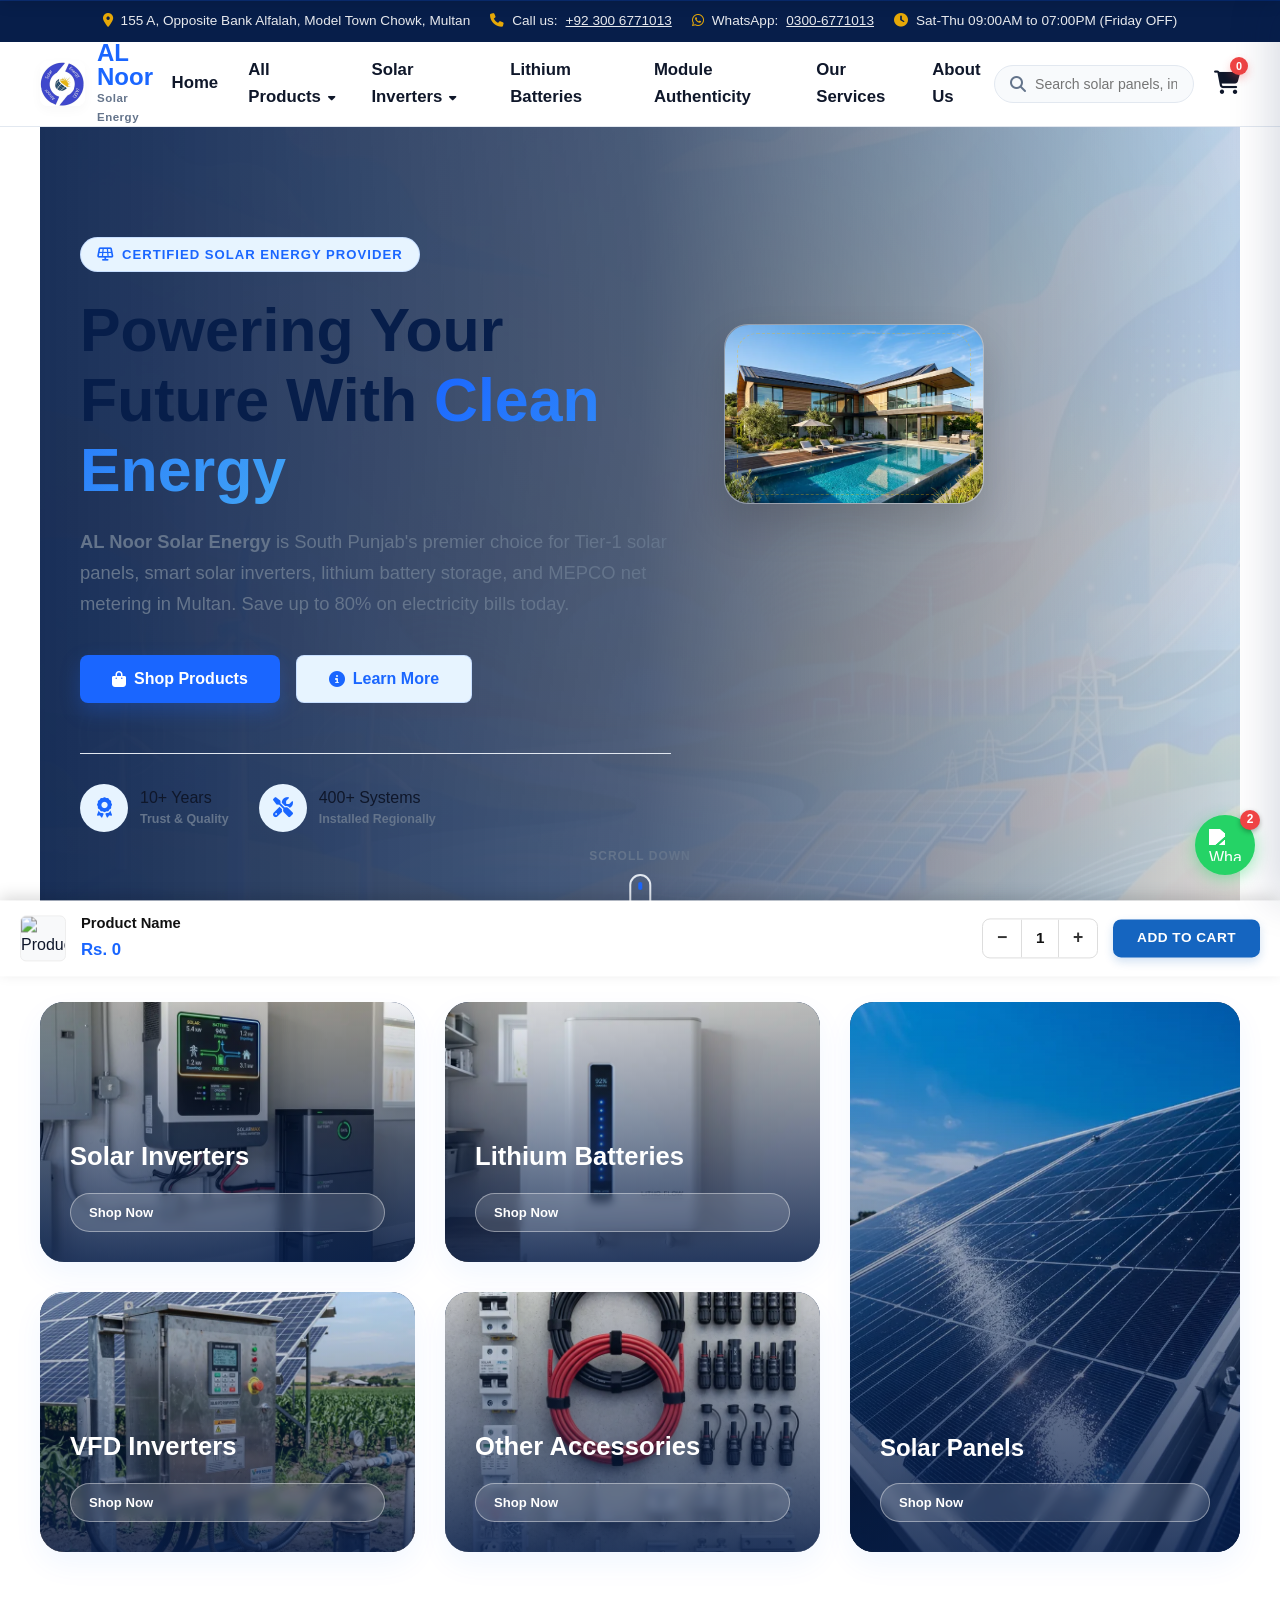
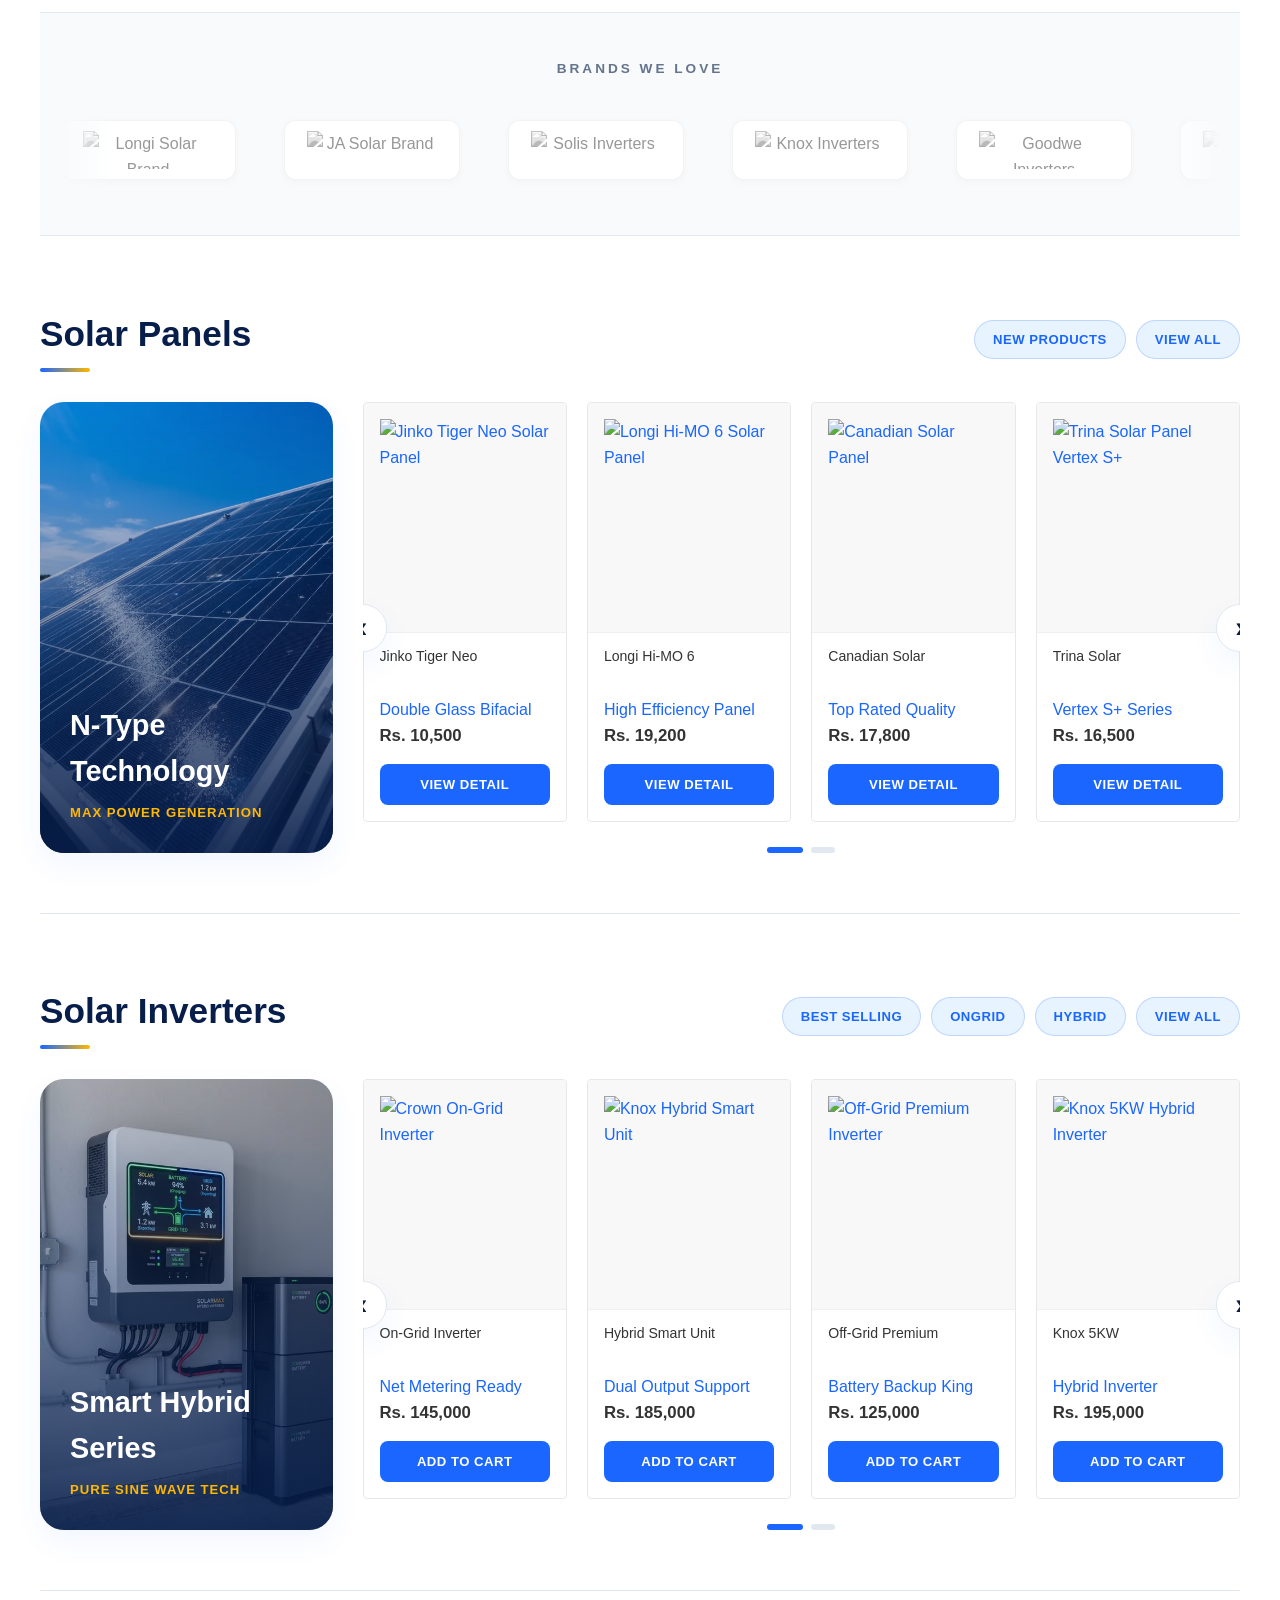
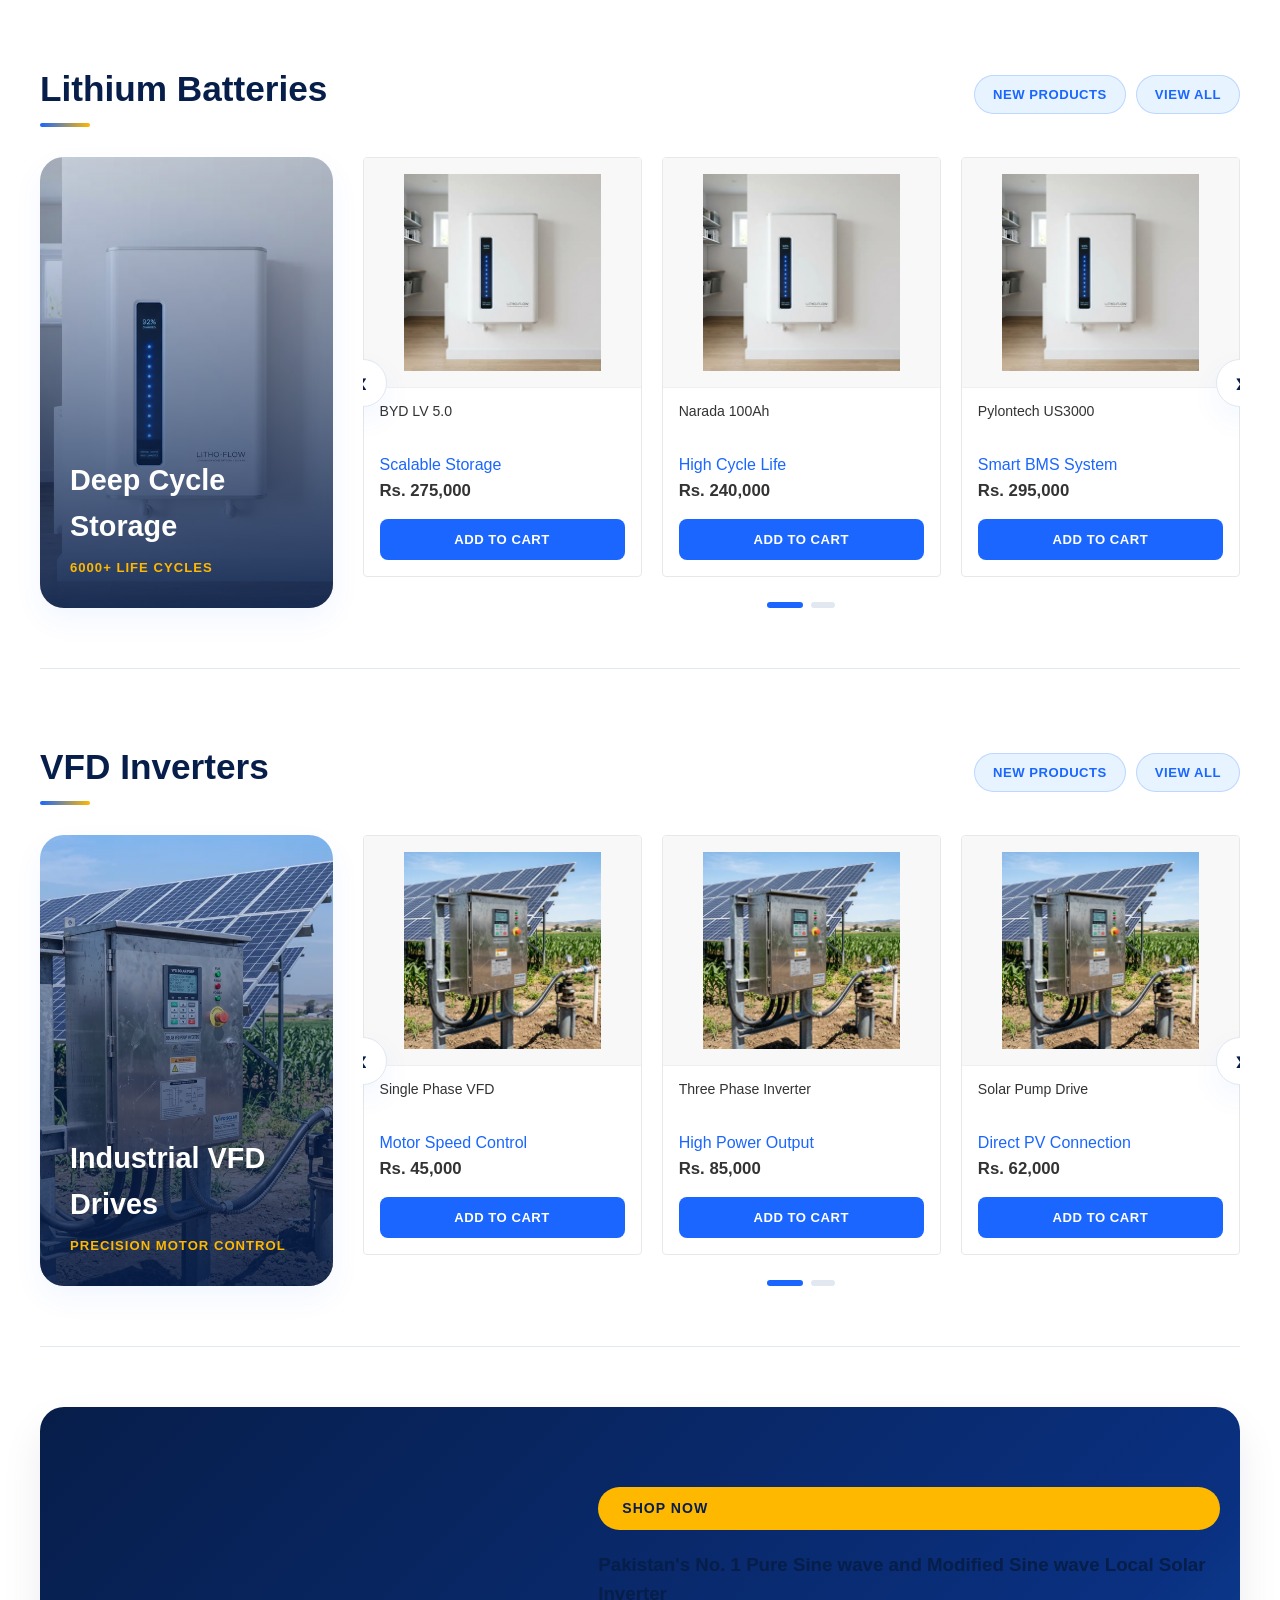
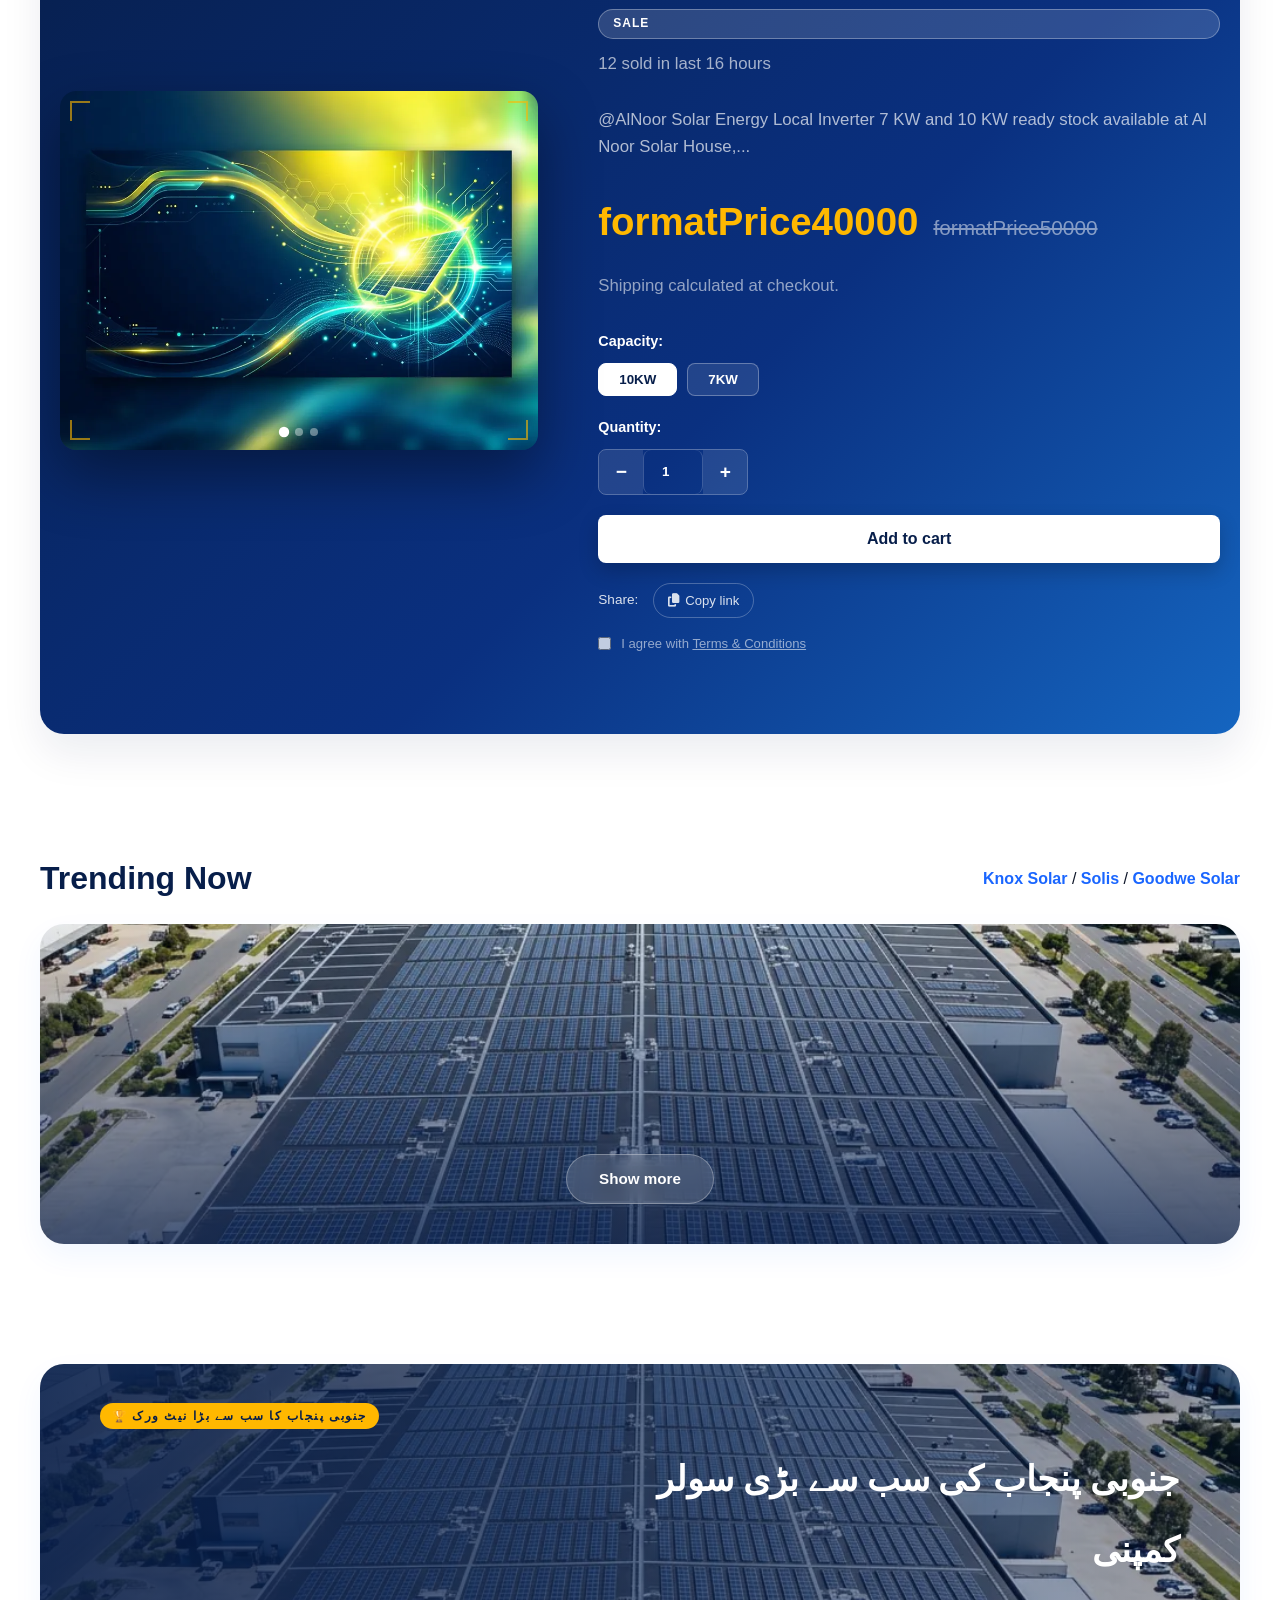
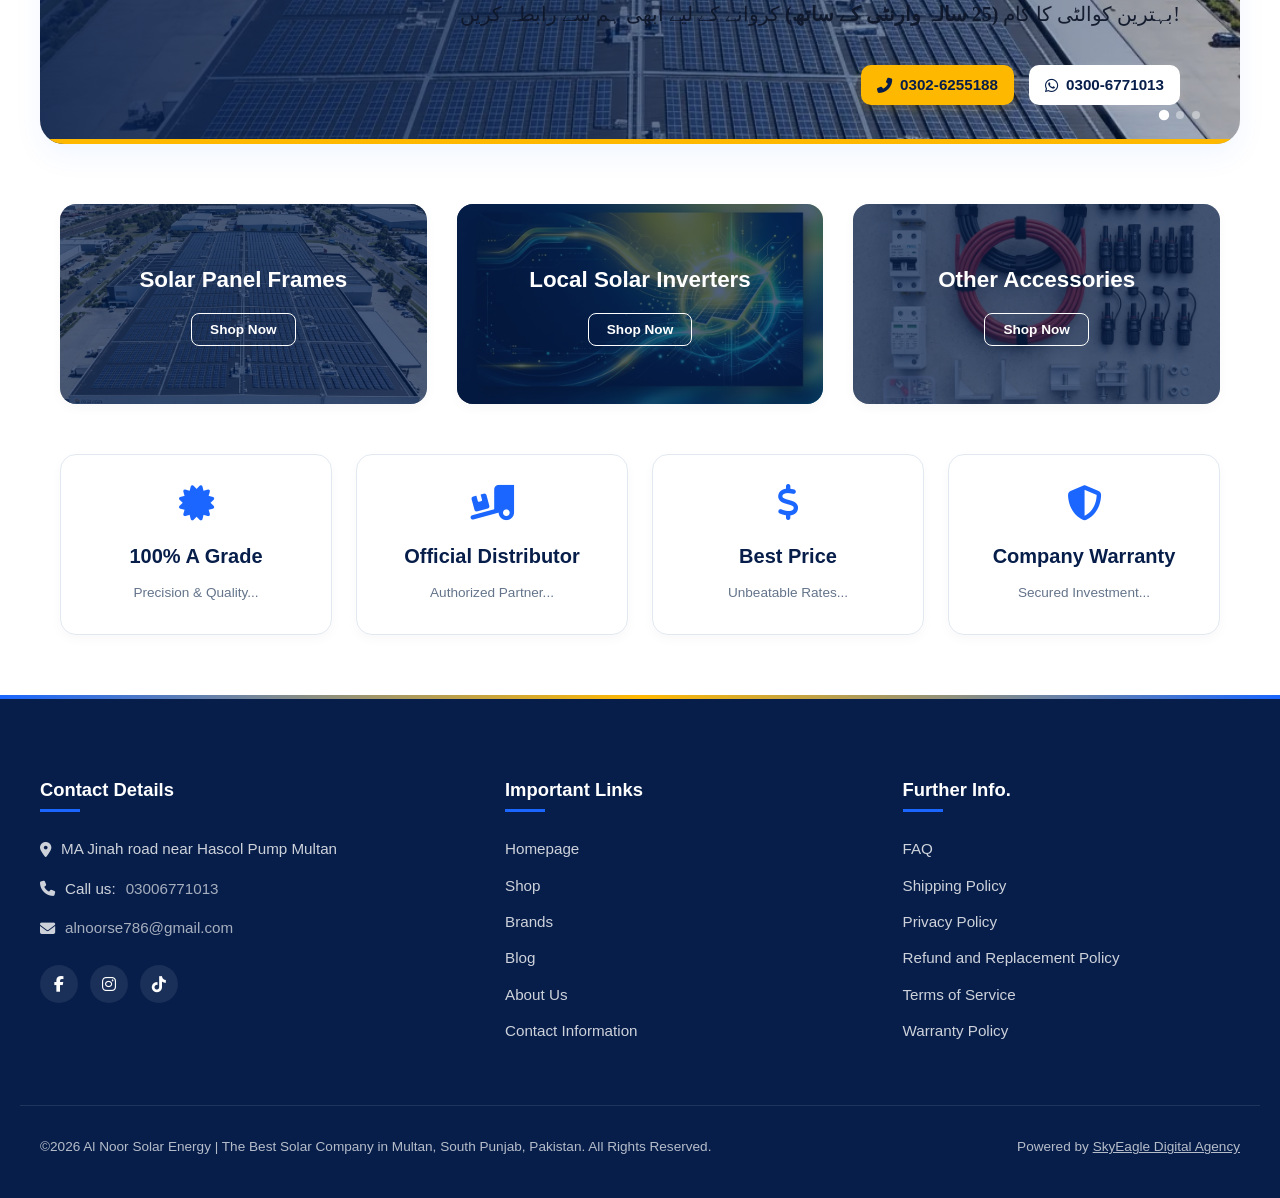
==== commit fef50484: "Add files via upload" ====
--- a/index.html
+++ b/index.html
@@ -225,16 +225,19 @@
     <link rel="preconnect" href="https://fonts.googleapis.com">
     <link rel="preconnect" href="https://fonts.gstatic.com" crossorigin>
     <link rel="preconnect" href="https://cdnjs.cloudflare.com" crossorigin>
+    <link rel="preconnect" href="https://www.gstatic.com" crossorigin>
     <link rel="dns-prefetch" href="https://firestore.googleapis.com">
+    <link rel="dns-prefetch" href="https://www.gstatic.com">
 
     <!-- Preload Hero LCP Image -->
     <link rel="preload" as="image" href="assets/images/hero/hero-bg.webp" fetchpriority="high">
     <link rel="preload" as="image" href="assets/images/hero/hero-image.webp" fetchpriority="high">
 
-    <!-- Google Fonts (Optimized & Asynchronous) -->
-    <link rel="preload" href="https://fonts.googleapis.com/css2?family=Montserrat:wght@400;600;700;800&family=Plus+Jakarta+Sans:wght@400;500;600;700;800&display=swap" as="style" onload="this.onload=null;this.rel='stylesheet'">
+    <!-- Google Fonts (async — matches CSS families, display=swap) -->
+    <link rel="preload" href="https://fonts.googleapis.com/css2?family=Outfit:wght@400;500;600;700;800&family=Plus+Jakarta+Sans:wght@400;500;600;700;800&display=swap" as="style" onload="this.onload=null;this.rel='stylesheet'">
+    <link rel="preload" href="https://fonts.googleapis.com/css2?family=Noto+Nastaliq+Urdu:wght@400;700&display=swap" as="style" onload="this.onload=null;this.rel='stylesheet'">
     <noscript>
-      <link rel="stylesheet" href="https://fonts.googleapis.com/css2?family=Montserrat:wght@400;600;700;800&family=Plus+Jakarta+Sans:wght@400;500;600;700;800&display=swap">
+      <link rel="stylesheet" href="https://fonts.googleapis.com/css2?family=Outfit:wght@400;500;600;700;800&family=Plus+Jakarta+Sans:wght@400;500;600;700;800&family=Noto+Nastaliq+Urdu:wght@400;700&display=swap">
     </noscript>
 
     <!-- Font Awesome (Async) -->
@@ -252,13 +255,14 @@
     <meta name="msapplication-TileColor" content="#071E4A">
 
     <!-- Clean Content Security Policy (Without Invalid Meta Directives) -->
-    <meta http-equiv="Content-Security-Policy" content="default-src 'self'; script-src 'self' 'unsafe-inline' https://www.gstatic.com https://cdnjs.cloudflare.com; style-src 'self' 'unsafe-inline' https://cdnjs.cloudflare.com https://fonts.googleapis.com; font-src 'self' https://cdnjs.cloudflare.com https://fonts.gstatic.com; img-src 'self' data: https: blob:; connect-src 'self' https://firestore.googleapis.com https://firebase.googleapis.com https://*.googleapis.com; base-uri 'self'; form-action 'self' https://wa.me;">
+    <meta http-equiv="Content-Security-Policy" content="default-src 'self'; script-src 'self' 'unsafe-inline' https://www.gstatic.com https://cdnjs.cloudflare.com; style-src 'self' 'unsafe-inline' https://cdnjs.cloudflare.com https://fonts.googleapis.com; font-src 'self' https://cdnjs.cloudflare.com https://fonts.gstatic.com; img-src 'self' data: https: blob:; connect-src 'self' https://firestore.googleapis.com https://firebase.googleapis.com https://*.googleapis.com https://*.firebaseio.com wss://*.firebaseio.com; frame-src 'self' https://www.google.com https://maps.google.com; base-uri 'self'; form-action 'self' https://wa.me https://api.whatsapp.com;">
     <meta http-equiv="X-Content-Type-Options" content="nosniff">
     <meta http-equiv="Referrer-Policy" content="strict-origin-when-cross-origin">
+</head>
 <body style="overflow-x: hidden;">
 
-<!-- Fullscreen Preloader -->
-<div id="preloader" style="
+<!-- Fullscreen Preloader — CSS + JS both hide it so a JS error cannot trap the user -->
+<div id="preloader" role="status" aria-live="polite" aria-label="Loading AL Noor Solar Energy" style="
     position: fixed;
     top: 0;
     left: 0;
@@ -270,16 +274,17 @@
     flex-direction: column;
     align-items: center;
     justify-content: center;
-    transition: opacity 0.15s ease, visibility 0.15s ease;
+    transition: opacity 0.2s ease, visibility 0.2s ease;
+    pointer-events: auto;
 ">
     <div style="text-align: center; display: flex; flex-direction: column; align-items: center; justify-content: center;">
         <div style="position: relative; margin-bottom: 20px;">
-            <img src="favicon.png" alt="Al Noor Solar Logo" width="100" height="100" style="width: 100px; height: 100px; animation: pulse 1.8s infinite ease-in-out; border-radius: 20px; box-shadow: 0 10px 30px rgba(0,0,0,0.3); background-color: white; padding: 10px;">
-        </div>
-        <div style="font-family: 'Montserrat', 'Segoe UI', sans-serif; font-size: 2.2rem; font-weight: 800; color: #ffffff; letter-spacing: 1px;">
+            <img src="favicon.png" alt="Al Noor Solar Logo" width="100" height="100" fetchpriority="high" style="width: 100px; height: 100px; animation: pulse 1.8s infinite ease-in-out; border-radius: 20px; box-shadow: 0 10px 30px rgba(0,0,0,0.3); background-color: white; padding: 10px;">
+        </div>
+        <div style="font-family: Outfit, 'Segoe UI', sans-serif; font-size: 2.2rem; font-weight: 800; color: #ffffff; letter-spacing: 1px;">
             AL Noor
         </div>
-        <div style="font-family: 'Montserrat', 'Segoe UI', sans-serif; font-size: 0.95rem; color: #4DA3FF; text-transform: uppercase; letter-spacing: 5px; margin-top: 5px; font-weight: 700;">
+        <div style="font-family: Outfit, 'Segoe UI', sans-serif; font-size: 0.95rem; color: #4DA3FF; text-transform: uppercase; letter-spacing: 5px; margin-top: 5px; font-weight: 700;">
             Solar Energy
         </div>
         <div style="margin-top: 30px; width: 140px; height: 4px; background: rgba(255,255,255,0.1); border-radius: 10px; overflow: hidden; position: relative;">
@@ -298,7 +303,52 @@
     50% { transform: translate3d(60px, 0, 0); }
     100% { transform: translate3d(160px, 0, 0); }
 }
+@keyframes splashAutoHide {
+    to { opacity: 0; visibility: hidden; pointer-events: none; }
+}
+#preloader { animation: splashAutoHide 0.2s ease 1.2s forwards; }
+#preloader.preloader-done {
+    opacity: 0 !important;
+    visibility: hidden !important;
+    pointer-events: none !important;
+    animation: none;
+}
+@media (prefers-reduced-motion: reduce) {
+    #preloader { animation: splashAutoHide 0.01s ease 0.05s forwards; }
+    #preloader img { animation: none !important; }
+}
 </style>
+<script>
+(function () {
+    var hidden = false;
+    function hideSplash() {
+        if (hidden) return;
+        hidden = true;
+        var el = document.getElementById('preloader');
+        if (!el) return;
+        el.classList.add('preloader-done');
+        el.setAttribute('aria-hidden', 'true');
+        setTimeout(function () {
+            if (el && el.parentNode) {
+                el.style.display = 'none';
+                el.remove();
+            }
+        }, 220);
+    }
+    window.hideSplashScreen = hideSplash;
+    function hideSoon() { setTimeout(hideSplash, 350); }
+    if (document.readyState === 'complete' || document.readyState === 'interactive') {
+        hideSoon();
+    } else {
+        document.addEventListener('DOMContentLoaded', hideSoon);
+    }
+    window.addEventListener('load', hideSplash);
+    setTimeout(hideSplash, 1500);
+})();
+</script>
+<noscript>
+<style>#preloader { display: none !important; }</style>
+</noscript>
 
 <div id="app-wrapper">
 
@@ -1153,7 +1203,7 @@
   </main>
 </div>
 
-<!-- FIREBASE COMPAT LIBRARIES (DEFERRED) -->
+<!-- FIREBASE COMPAT LIBRARIES (DEFERRED — never block first paint) -->
 <script defer src="https://www.gstatic.com/firebasejs/10.7.0/firebase-app-compat.js"></script>
 <script defer src="https://www.gstatic.com/firebasejs/10.7.0/firebase-firestore-compat.js"></script>
 
@@ -1178,11 +1228,15 @@
   const slides=document.querySelectorAll('#promoSlider .promo-slide');
   const dots=document.querySelectorAll('#promoDots .promo-dot');
   const bar=document.getElementById('promoProgress');
+  if (!slides.length) return;
   let cur=0,tmr;
   function go(i){
-    slides[cur].classList.remove('active');dots[cur].classList.remove('active');
+    if (!slides[cur]) return;
+    slides[cur].classList.remove('active');
+    if (dots[cur]) dots[cur].classList.remove('active');
     cur=(i+slides.length)%slides.length;
-    slides[cur].classList.add('active');dots[cur].classList.add('active');
+    slides[cur].classList.add('active');
+    if (dots[cur]) dots[cur].classList.add('active');
     if(bar){bar.style.transition='none';bar.style.width='0%';
       requestAnimationFrame(()=>requestAnimationFrame(()=>{
         bar.style.transition=`width ${IV}ms linear`;bar.style.width='100%';}));}
@@ -1698,9 +1752,40 @@
             measurementId: "G-EYG2H2E5X6"
         };
 
-        // Initialize Firebase
-        firebase.initializeApp(firebaseConfig);
-        const db = firebase.firestore();
+        // Initialize Firebase only after the deferred SDK scripts exist.
+        // Calling firebase.* immediately used to crash the whole page and freeze the splash screen.
+        let db = null;
+
+        function initFirebase() {
+            if (typeof firebase === 'undefined' || !firebase.apps) return false;
+            try {
+                if (!firebase.apps.length) {
+                    firebase.initializeApp(firebaseConfig);
+                }
+                db = firebase.firestore();
+                return !!db;
+            } catch (err) {
+                console.warn('Firebase init skipped:', err && err.message ? err.message : err);
+                return false;
+            }
+        }
+
+        function whenFirebaseReady(callback) {
+            if (initFirebase()) {
+                callback();
+                return;
+            }
+            var tries = 0;
+            var timer = setInterval(function () {
+                tries += 1;
+                if (initFirebase()) {
+                    clearInterval(timer);
+                    callback();
+                } else if (tries > 60) {
+                    clearInterval(timer);
+                }
+            }, 50);
+        }
 
         // Khali array jisme Firebase se data aayega
         let products = []; 
@@ -1715,7 +1800,13 @@
         };
 
         // Cart state
-        let cart = JSON.parse(localStorage.getItem('alnoorCart')) || [];
+        let cart = [];
+        try {
+            cart = JSON.parse(localStorage.getItem('alnoorCart')) || [];
+            if (!Array.isArray(cart)) cart = [];
+        } catch (e) {
+            cart = [];
+        }
         const SHIPPING_COST = 1500; // Fixed shipping cost
         let selectedDeliveryMethod = localStorage.getItem('alnoorDeliveryMethod') || 'pickup';
 
@@ -1757,6 +1848,7 @@
         // Helper to show toast messages — supports type: 'success' | 'warning' | 'error'
         function showToast(message, type = 'success') {
             const toast = document.getElementById('toast');
+            if (!toast) return;
             toast.textContent = message;
             // Clear previous type classes
             toast.classList.remove('toast-success', 'toast-warning', 'toast-error');
@@ -2141,16 +2233,31 @@
         function showPreloader() {
             const preloader = document.getElementById('preloader');
             if (preloader) {
+                preloader.classList.remove('preloader-done');
+                preloader.style.display = 'flex';
                 preloader.style.opacity = '1';
                 preloader.style.visibility = 'visible';
+                preloader.style.pointerEvents = 'auto';
             }
         }
 
         function hidePreloader() {
+            if (typeof window.hideSplashScreen === 'function') {
+                window.hideSplashScreen();
+                return;
+            }
             const preloader = document.getElementById('preloader');
             if (preloader) {
+                preloader.classList.add('preloader-done');
                 preloader.style.opacity = '0';
                 preloader.style.visibility = 'hidden';
+                preloader.style.pointerEvents = 'none';
+                setTimeout(function () {
+                    if (preloader.parentNode) {
+                        preloader.style.display = 'none';
+                        preloader.remove();
+                    }
+                }, 220);
             }
         }
 
@@ -2175,21 +2282,24 @@
             const panel   = document.getElementById('mobileNavPanel');
             const overlay = document.getElementById('mobOverlay');
             const btn     = document.getElementById('hamburgerBtn');
+            if (!panel) return;
             const isOpen  = panel.classList.contains('open');
             if (isOpen) {
                 closeMobileMenu();
             } else {
                 panel.classList.add('open');
-                overlay.classList.add('open');
-                btn.classList.add('open');
+                if (overlay) overlay.classList.add('open');
+                if (btn) btn.classList.add('open');
                 document.body.style.overflow = 'hidden';
             }
         }
  
         function closeMobileMenu() {
-            document.getElementById('mobileNavPanel').classList.remove('open');
-            document.getElementById('mobOverlay').classList.remove('open');
+            const panel = document.getElementById('mobileNavPanel');
+            const overlay = document.getElementById('mobOverlay');
             const btn = document.getElementById('hamburgerBtn');
+            if (panel) panel.classList.remove('open');
+            if (overlay) overlay.classList.remove('open');
             if (btn) btn.classList.remove('open');
             document.body.style.overflow = '';
         }
@@ -2253,7 +2363,8 @@
             if (activePageElement) {
                 activePageElement.classList.add('active');
             } else {
-                document.getElementById('page-home').classList.add('active');
+                const homePage = document.getElementById('page-home');
+                if (homePage) homePage.classList.add('active');
             }
             
             // Update SEO metadata dynamically
@@ -2273,8 +2384,7 @@
         // Function jo Firebase se data laayega
         async function loadProductsFromFirebase() {
             try {
-                if (typeof firebase === 'undefined' || typeof db === 'undefined') {
-                    // Firebase still loading or offline — site is already visible
+                if (!initFirebase() || !db) {
                     return;
                 }
                 const querySnapshot = await db.collection('products').get();
@@ -2313,27 +2423,33 @@
             }
         }
         
-        // Jab page load ho to FORAN website dikhao
+        // Jab page load ho to FORAN website dikhao — splash never waits on Firebase
         window.addEventListener('DOMContentLoaded', () => {
-            // 1. Fauran Home page open karo (Bina Firebase ka wait kiye)
-            const initialHash = window.location.hash.substring(1);
-            
-            closeMiniCart(); 
-            closeSearch();
-            closeMobileMenu();
-            renderPageFromHash(initialHash || 'home'); 
-            
-            updateCartUI();
-            addGlobalEventListeners();
-            startCountdownTimer();
-
-            // IMMEDIATELY hide preloader — site is ready to use
-            hidePreloader();
-
-            // 2. Background mein aaram se Firebase se data mangwao
-            loadProductsFromFirebase();
-
-            // 3. Sticky bottom bar scroll handler
+            try {
+                const initialHash = window.location.hash.substring(1);
+                
+                closeMiniCart(); 
+                closeSearch();
+                closeMobileMenu();
+                renderPageFromHash(initialHash || 'home'); 
+                
+                updateCartUI();
+                addGlobalEventListeners();
+                startCountdownTimer();
+            } catch (err) {
+                console.warn('Startup notice:', err && err.message ? err.message : err);
+                try {
+                    var home = document.getElementById('page-home');
+                    if (home) home.classList.add('active');
+                } catch (e2) {}
+            } finally {
+                hidePreloader();
+            }
+
+            // Background mein aaram se Firebase se data mangwao
+            whenFirebaseReady(loadProductsFromFirebase);
+
+            // Sticky bottom bar scroll handler
             window.addEventListener('scroll', () => {
                 const stickyBar = document.getElementById('pdp-sticky-bar');
                 if (stickyBar) {
@@ -2345,9 +2461,10 @@
                 }
             }, { passive: true });
 
-            // 3. Header shrink-on-scroll
+            // Header shrink-on-scroll
             const header = document.querySelector('header');
             window.addEventListener('scroll', () => {
+                if (!header) return;
                 if (window.scrollY > 60) {
                     header.classList.add('shrink');
                 } else {
@@ -2355,24 +2472,25 @@
                 }
             }, { passive: true });
 
-            // 4. Scroll-reveal animations (IntersectionObserver)
-            const revealObserver = new IntersectionObserver((entries) => {
-                entries.forEach(entry => {
-                    if (entry.isIntersecting) {
-                        entry.target.classList.add('revealed');
-                        revealObserver.unobserve(entry.target);
-                    }
+            // Scroll-reveal animations (IntersectionObserver)
+            if ('IntersectionObserver' in window) {
+                const revealObserver = new IntersectionObserver((entries) => {
+                    entries.forEach(entry => {
+                        if (entry.isIntersecting) {
+                            entry.target.classList.add('revealed');
+                            revealObserver.unobserve(entry.target);
+                        }
+                    });
+                }, { threshold: 0.08, rootMargin: '0px 0px -40px 0px' });
+
+                const revealTargets = document.querySelectorAll(
+                    '.cat-item, .feature-card, .prod-section, .brands-we-love, .special-offer-section, .promo-slider-section, .image-links-grid, footer'
+                );
+                revealTargets.forEach(el => {
+                    el.classList.add('scroll-reveal');
+                    revealObserver.observe(el);
                 });
-            }, { threshold: 0.08, rootMargin: '0px 0px -40px 0px' });
-
-            // Observe sections and key elements
-            const revealTargets = document.querySelectorAll(
-                '.cat-item, .feature-card, .prod-section, .brands-we-love, .special-offer-section, .promo-slider-section, .image-links-grid, footer'
-            );
-            revealTargets.forEach(el => {
-                el.classList.add('scroll-reveal');
-                revealObserver.observe(el);
-            });
+            }
         });
 
         // Popstate event for browser back/forward buttons
@@ -2399,17 +2517,15 @@
                 });
             });
 
-            // Event listener for desktop search input (if exists)
             if (desktopSearchInput) {
                 desktopSearchInput.addEventListener('keydown', (event) => {
                     if (event.key === 'Enter') {
                         doSearch(desktopSearchInput.value);
-                        desktopSearchInput.value = ''; // Clear after search
+                        desktopSearchInput.value = '';
                     }
                 });
             }
 
-            // Event listeners for bottom nav
             bnavItems.forEach(item => {
                 item.addEventListener('click', (event) => {
                     const targetPage = item.dataset.target;
@@ -2423,9 +2539,10 @@
                 });
             });
 
-            // Event listener for closing mini cart
-            document.getElementById('closeMiniCart').addEventListener('click', closeMiniCart);
-            document.getElementById('overlay').addEventListener('click', closeMiniCart);
+            const closeCartBtn = document.getElementById('closeMiniCart');
+            if (closeCartBtn) closeCartBtn.addEventListener('click', closeMiniCart);
+            const pageOverlay = document.getElementById('overlay');
+            if (pageOverlay) pageOverlay.addEventListener('click', closeMiniCart);
         }
 
         function updateBottomNavActiveState(pageId) {
@@ -2540,16 +2657,18 @@
             const cartAlsoScroll = document.getElementById('cartAlsoScroll');
             
             if (cart.length === 0) {
+                if (miniCartItemsContainer) {
                 miniCartItemsContainer.innerHTML = `
                     <div class="empty-cart" style="animation: fadeIn 0.4s ease;">
                         <i class="fas fa-shopping-cart"></i>
                         <p>Your cart is empty</p>
                     </div>
                 `;
-                miniCartFooter.style.display = 'none';
-                cartAlsoLike.style.display = 'block'; // Show "You May Also Like" when cart is empty
+                }
+                if (miniCartFooter) miniCartFooter.style.display = 'none';
+                if (cartAlsoLike) cartAlsoLike.style.display = 'block';
                 if(cartAlsoScroll) cartAlsoScroll.innerHTML = products.filter(p => p.category === 'Solar Inverters').slice(0, 5).map(productCardTemplate).join('');
-            } else {
+            } else if (miniCartItemsContainer) {
                 miniCartItemsContainer.innerHTML = cart.map(item => `
                     <div class="mini-cart-item" style="animation: fadeIn 0.4s ease;">
                         <img src="${item.product.image}" alt="${item.product.name}">
@@ -2566,28 +2685,31 @@
                         </div>
                     </div>
                 `).join('');
-                miniCartFooter.style.display = 'block';
-                cartAlsoLike.style.display = 'none'; // Hide "You May Also Like" when cart has items
+                if (miniCartFooter) miniCartFooter.style.display = 'block';
+                if (cartAlsoLike) cartAlsoLike.style.display = 'none';
             }
             
-            miniCartSubtotalSpan.textContent = formatPrice(getCartTotal());
-            miniCartTotalSpan.textContent = formatPrice(getCartTotal() + getCartShipping());
+            if (miniCartSubtotalSpan) miniCartSubtotalSpan.textContent = formatPrice(getCartTotal());
+            if (miniCartTotalSpan) miniCartTotalSpan.textContent = formatPrice(getCartTotal() + getCartShipping());
             
             // Update delivery method UI
             document.querySelectorAll('.del-opt').forEach(opt => opt.classList.remove('selected'));
-            document.getElementById(`del${selectedDeliveryMethod.charAt(0).toUpperCase() + selectedDeliveryMethod.slice(1)}`).classList.add('selected');
+            const delId = 'del' + selectedDeliveryMethod.charAt(0).toUpperCase() + selectedDeliveryMethod.slice(1);
+            const delEl = document.getElementById(delId);
+            if (delEl) delEl.classList.add('selected');
         }
 
         function openMiniCart() {
+            if (!miniCartSidebar || !overlay) return;
             miniCartSidebar.classList.add('open');
             overlay.classList.add('open');
-            document.body.style.overflow = 'hidden'; // Prevent scrolling background
+            document.body.style.overflow = 'hidden';
         }
 
         function closeMiniCart() {
-            miniCartSidebar.classList.remove('open');
-            overlay.classList.remove('open');
-            document.body.style.overflow = ''; // Restore scrolling
+            if (miniCartSidebar) miniCartSidebar.classList.remove('open');
+            if (overlay) overlay.classList.remove('open');
+            document.body.style.overflow = '';
         }
 
         function selectDelivery(method) {
@@ -2716,6 +2838,11 @@
             
             if (orderIds.length === 0) {
                 container.innerHTML = `<p style="font-size:12px; color:#64748B; text-align:center; padding:10px 0;">No past orders found in this browser.</p>`;
+                return;
+            }
+
+            if (!db) {
+                container.innerHTML = `<p style="font-size:12px; color:#64748B; text-align:center; padding:10px 0;">Orders will appear here once connected.</p>`;
                 return;
             }
             
@@ -4709,21 +4836,24 @@
         let searchDebounceTimer = null;
 
         function toggleSearch() {
+            if (!searchWrap) return;
             if (searchWrap.classList.contains('active')) {
                 closeSearch();
             } else {
                 searchWrap.style.display = 'block';
                 setTimeout(() => searchWrap.classList.add('active'), 10);
-                mobileSearchInput.focus();
-                overlay.classList.add('open');
+                if (mobileSearchInput) mobileSearchInput.focus();
+                if (overlay) overlay.classList.add('open');
             }
         }
 
         function closeSearch() {
-            searchWrap.classList.remove('active');
-            overlay.classList.remove('open');
-            setTimeout(() => { searchWrap.style.display = 'none'; }, 400);
-            mobileSearchInput.value = '';
+            if (searchWrap) {
+                searchWrap.classList.remove('active');
+                setTimeout(() => { if (searchWrap) searchWrap.style.display = 'none'; }, 400);
+            }
+            if (overlay) overlay.classList.remove('open');
+            if (mobileSearchInput) mobileSearchInput.value = '';
             const mobileAc = document.getElementById('mobileSearchAutocomplete');
             if (mobileAc) {
                 mobileAc.classList.remove('show');
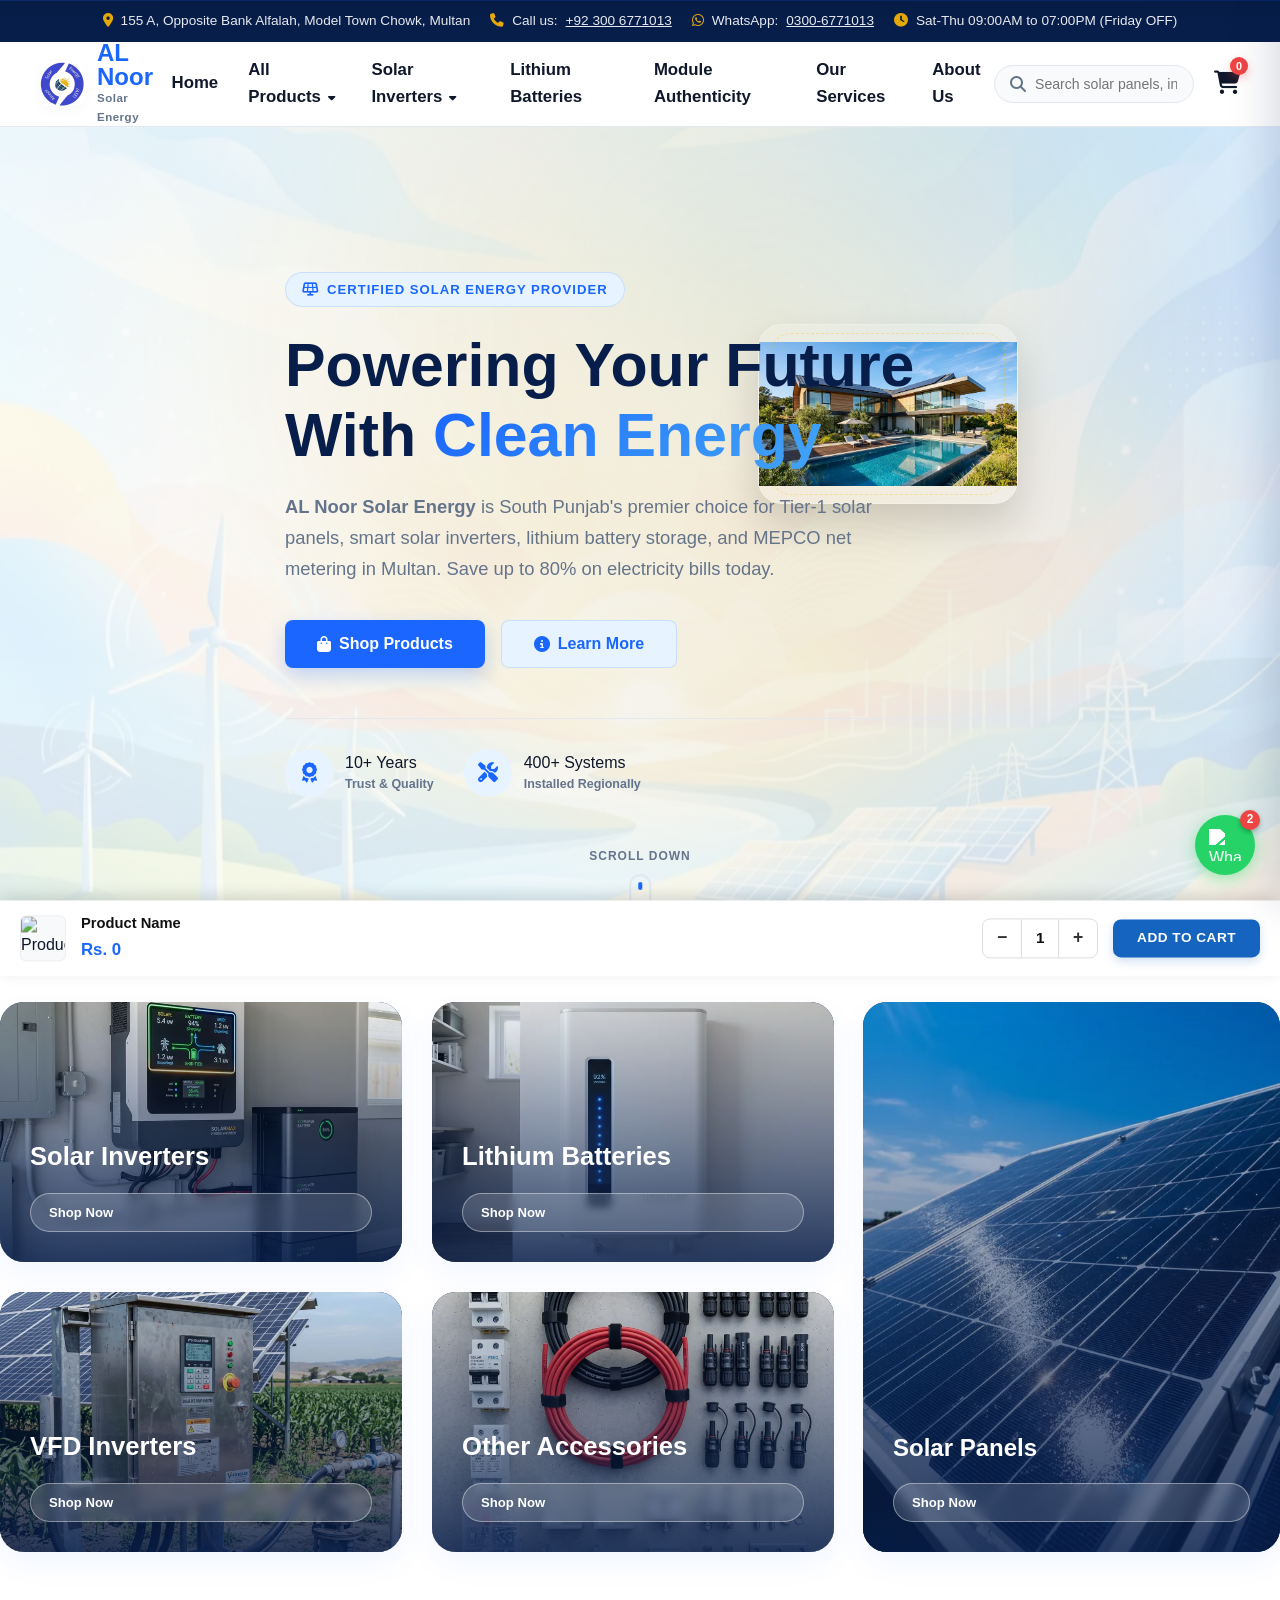
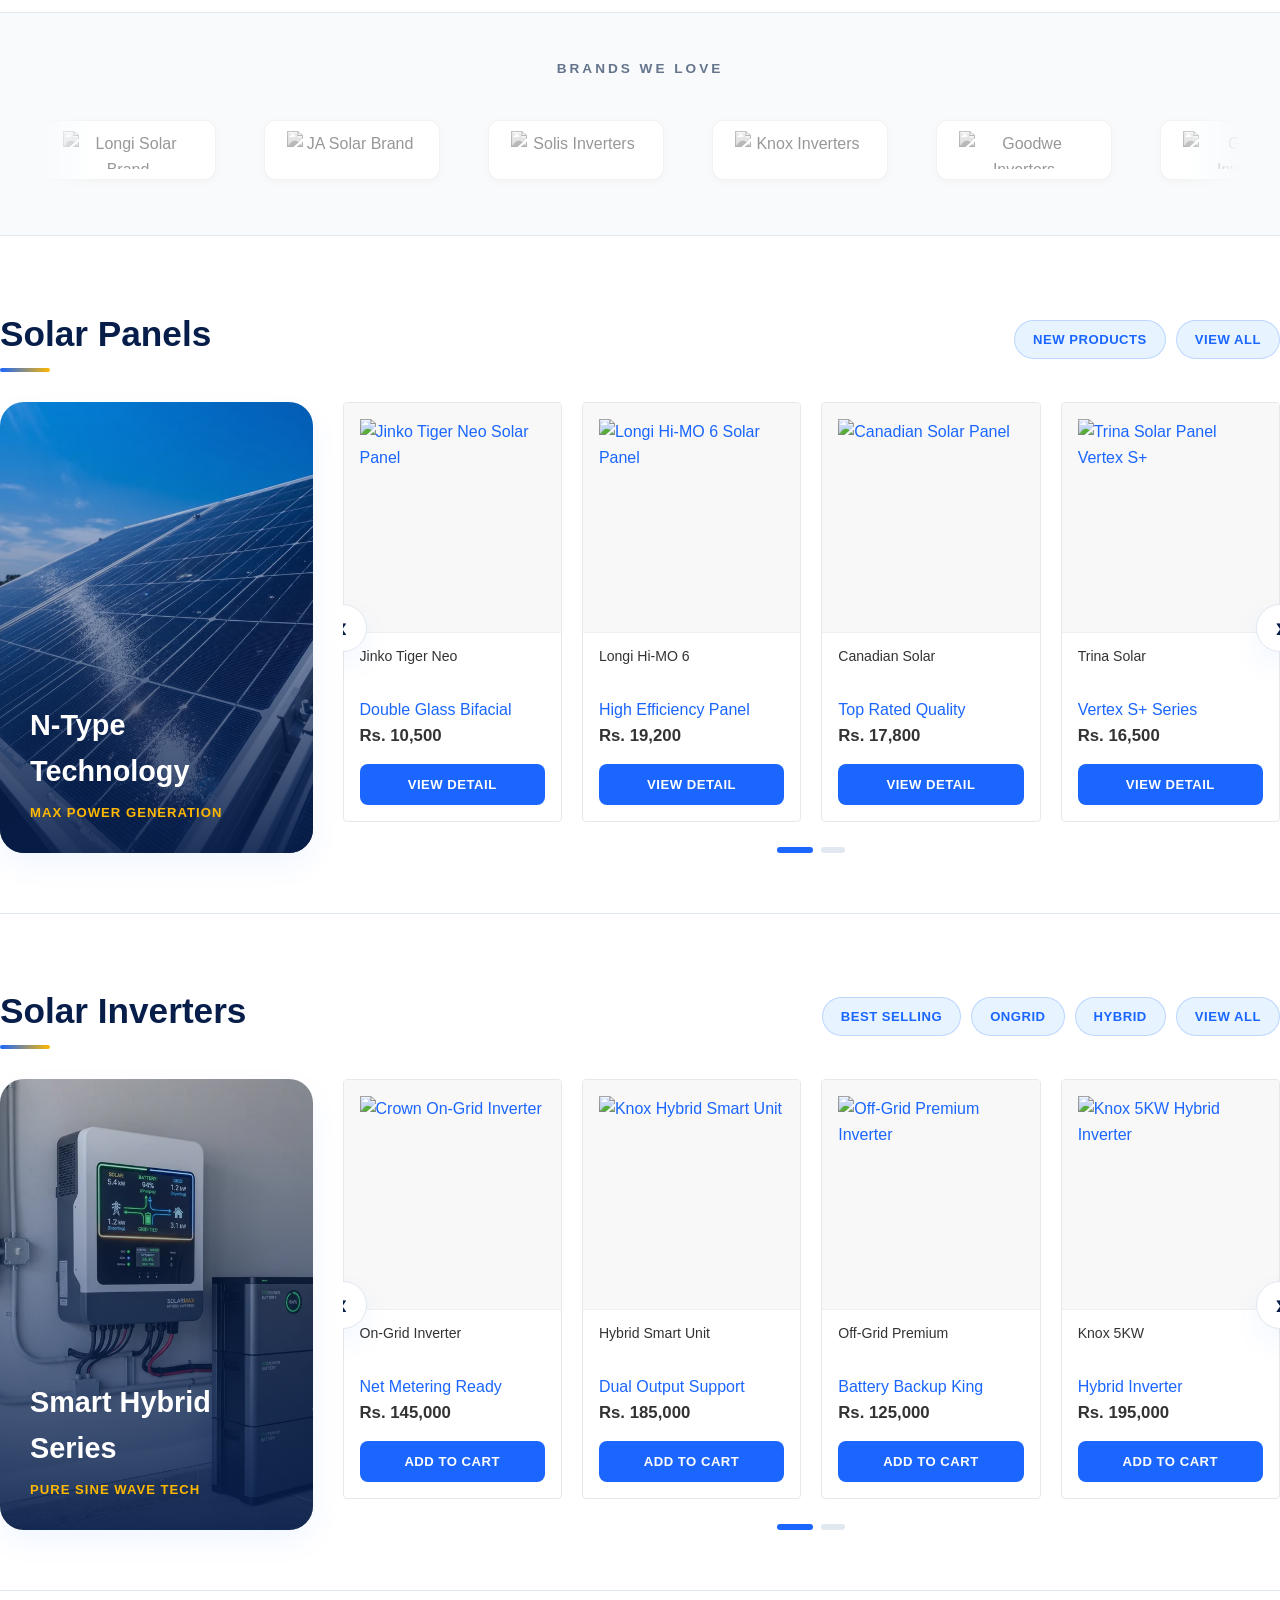
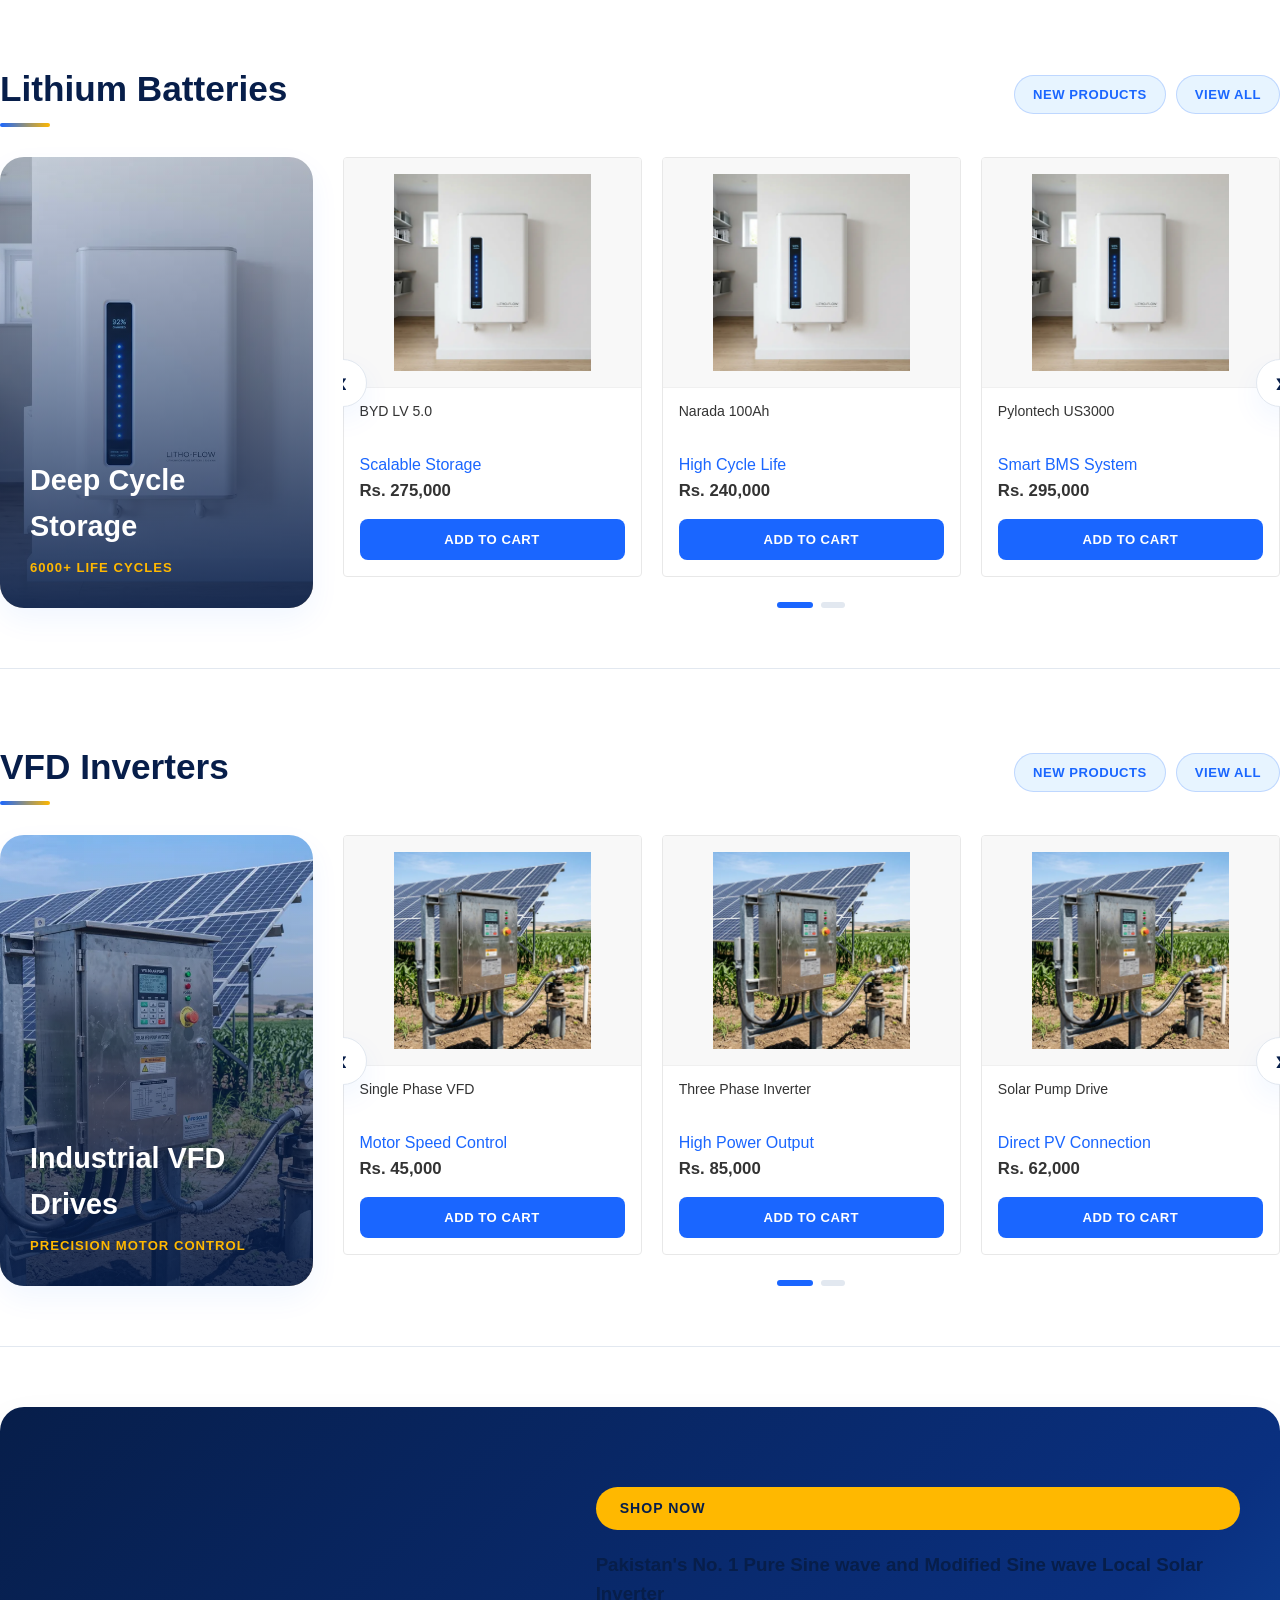
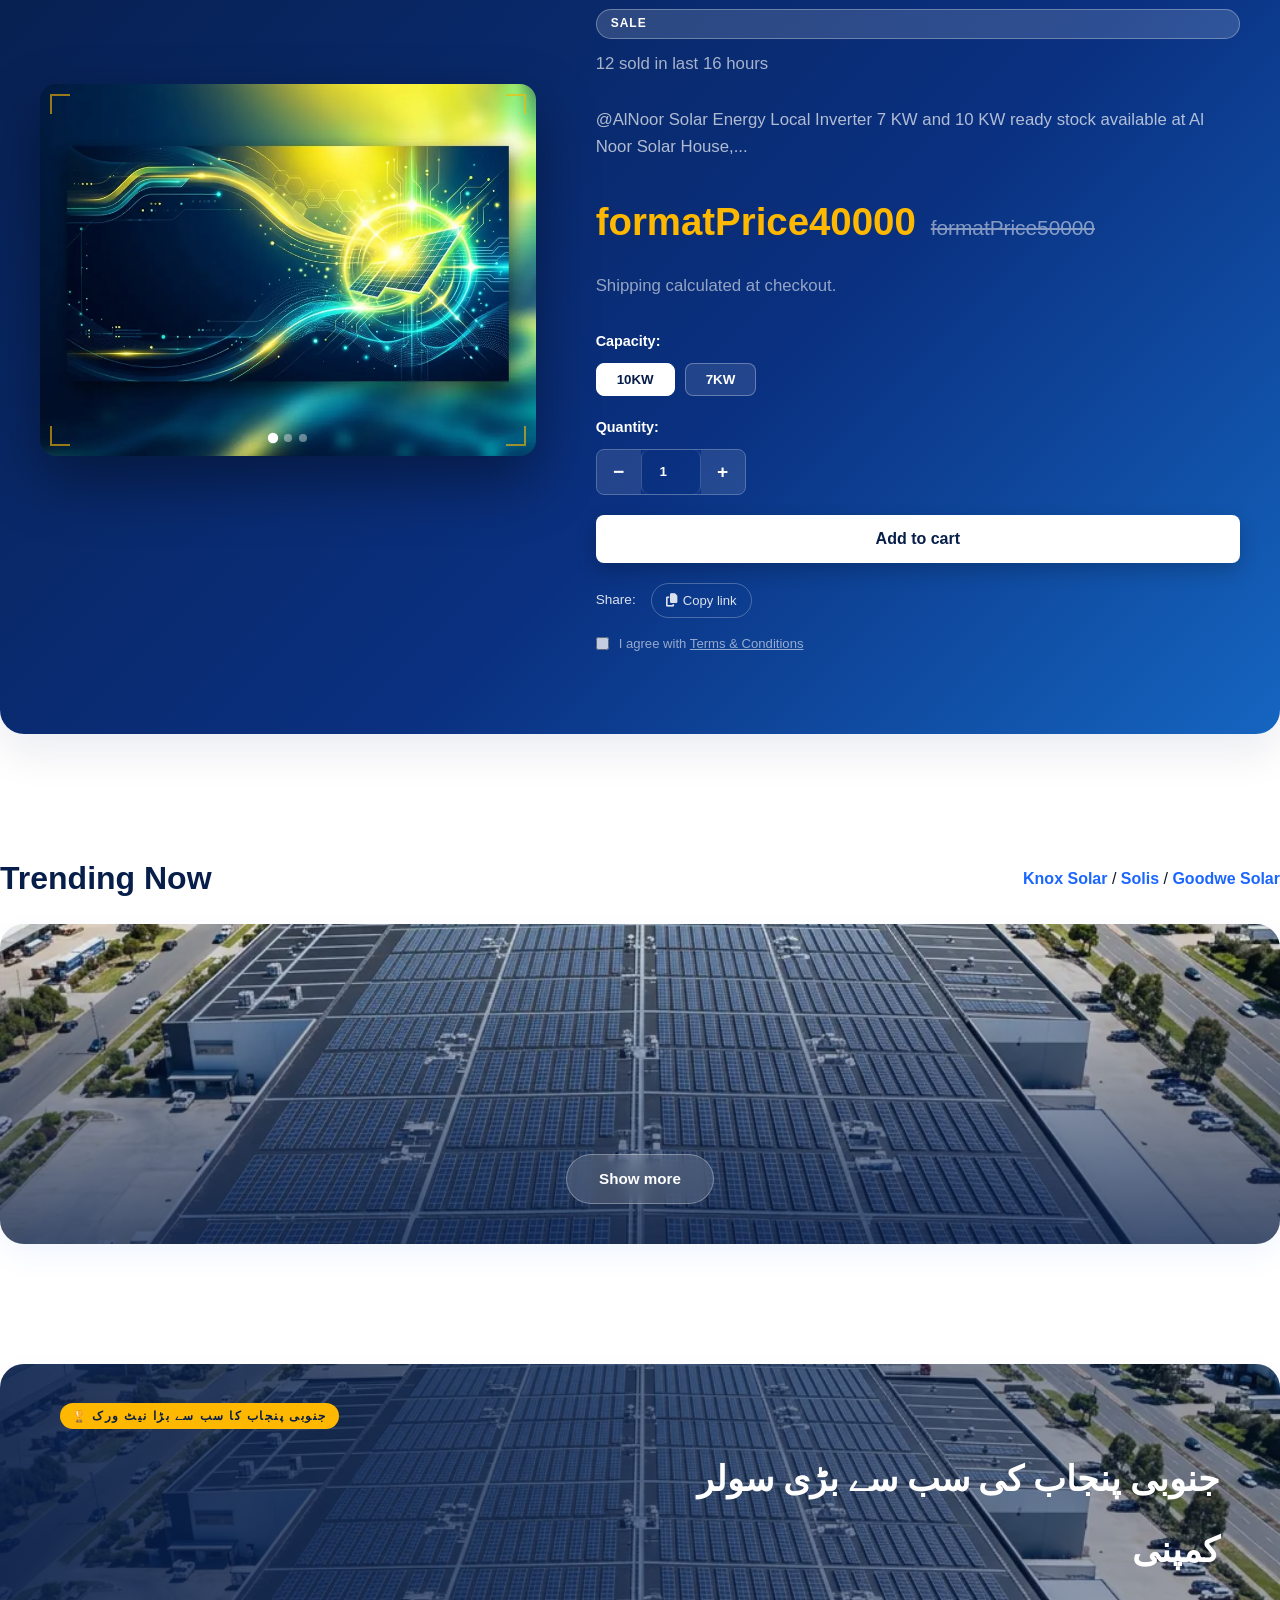
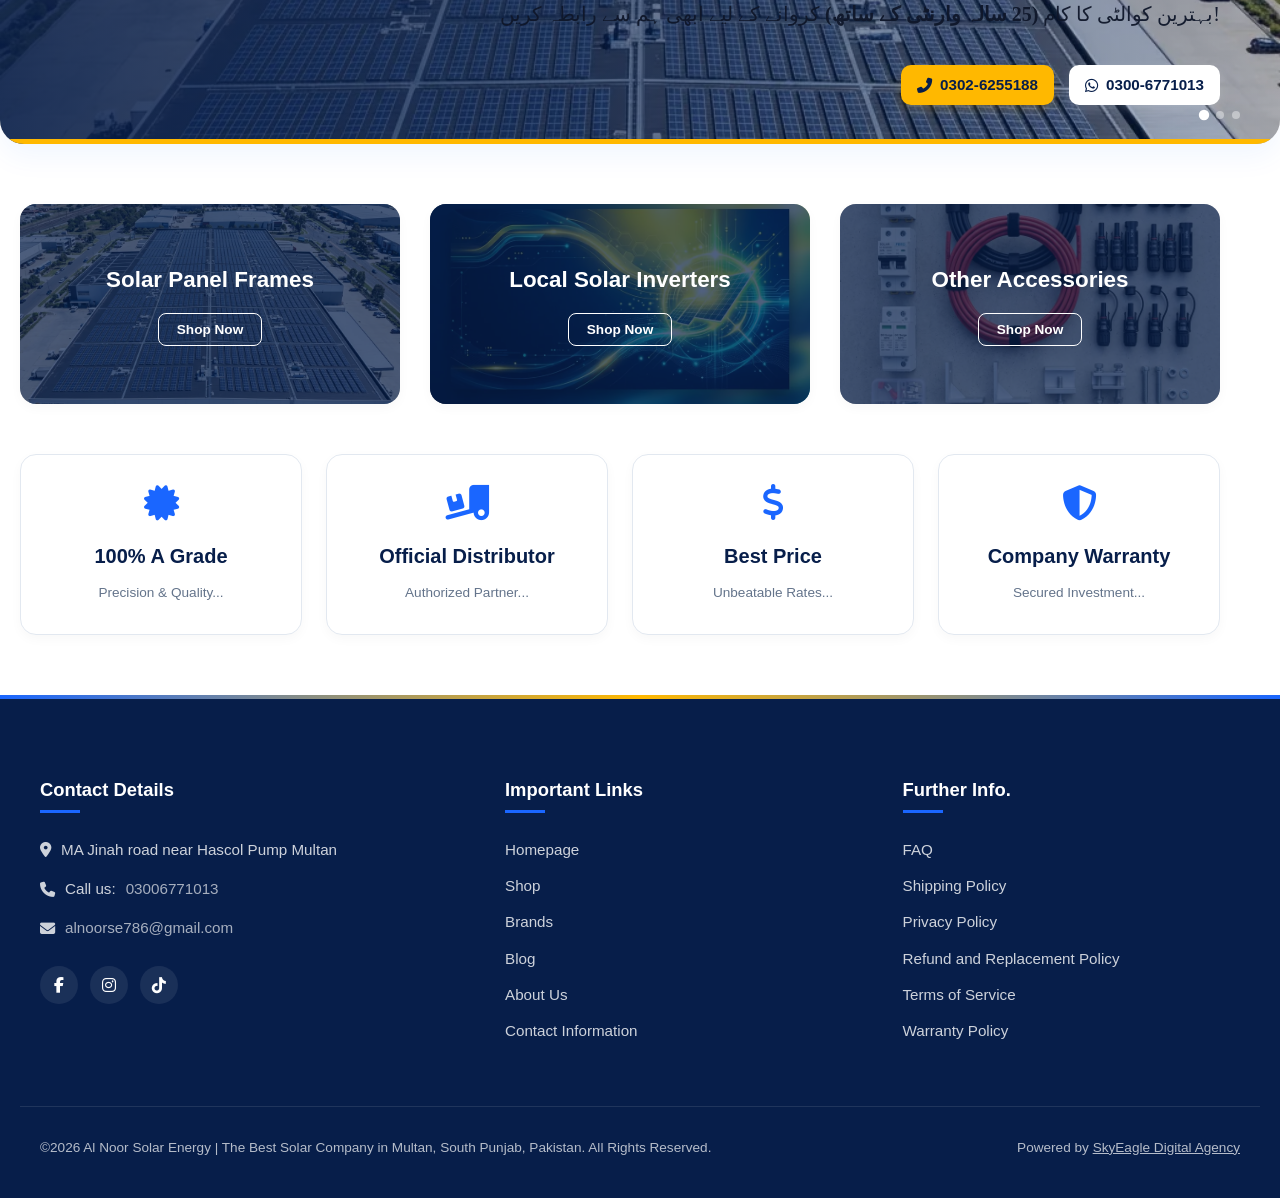
==== commit 5df1fbb2: "Add files via upload" ====
--- a/index.html
+++ b/index.html
@@ -246,6 +246,17 @@
       <link rel="stylesheet" href="https://cdnjs.cloudflare.com/ajax/libs/font-awesome/6.5.1/css/all.min.css">
     </noscript>
     
+    <!-- Critical first-paint: show Home (hero) immediately so footer cannot appear first -->
+    <style>
+      html { scroll-behavior: auto; }
+      .page { display: none; }
+      .page.active { display: block; }
+    </style>
+    <script>
+      if ('scrollRestoration' in history) history.scrollRestoration = 'manual';
+      window.scrollTo(0, 0);
+    </script>
+
     <!-- Main Stylesheet -->
     <link rel="preload" href="assets/css/style.css" as="style">
     <link rel="stylesheet" href="assets/css/style.css">
@@ -306,7 +317,7 @@
 @keyframes splashAutoHide {
     to { opacity: 0; visibility: hidden; pointer-events: none; }
 }
-#preloader { animation: splashAutoHide 0.2s ease 1.2s forwards; }
+#preloader { animation: splashAutoHide 0.2s ease 0.7s forwards; }
 #preloader.preloader-done {
     opacity: 0 !important;
     visibility: hidden !important;
@@ -336,14 +347,14 @@
         }, 220);
     }
     window.hideSplashScreen = hideSplash;
-    function hideSoon() { setTimeout(hideSplash, 350); }
+    function hideSoon() { setTimeout(hideSplash, 180); }
     if (document.readyState === 'complete' || document.readyState === 'interactive') {
         hideSoon();
     } else {
         document.addEventListener('DOMContentLoaded', hideSoon);
     }
     window.addEventListener('load', hideSplash);
-    setTimeout(hideSplash, 1500);
+    setTimeout(hideSplash, 900);
 })();
 </script>
 <noscript>
@@ -456,7 +467,7 @@
   </div>
 
   <main id="app-content">
-    <section class="page container" id="page-home">
+    <section class="page active" id="page-home">
 <!-- Hero -->
       <section class="hero-section" id="hero">
         <div class="hero-carousel" id="heroCarousel">
@@ -464,9 +475,9 @@
           <img src="assets/images/rooftop-showcase.webp" alt="AL Noor Solar Rooftop Showcase Multan" loading="lazy" decoding="async">
           <img src="assets/images/engineers-team.webp" alt="AL Noor Solar Professional Engineering Team Multan" loading="lazy" decoding="async">
         </div>
-        <div class="hero-overlay-static" style="position: absolute; top: 0; left: 0; width: 100%; height: 100%; background: linear-gradient(to right, rgba(7,30,74,0.92) 0%, rgba(7,30,74,0.7) 50%, rgba(7,30,74,0.1) 100%); z-index: 2; pointer-events: none;"></div>
-
-        <div class="container" style="position: relative; z-index: 10; display: grid; grid-template-columns: 1.2fr 1fr; gap: 40px; align-items: center; height: 100%;">
+        <div class="hero-overlay-static"></div>
+
+        <div class="hero-inner container">
           <div class="hero-content-wrap">
             <span class="hero-tag"><i class="fas fa-solar-panel"></i> Certified Solar Energy Provider</span>
             <h1>Powering Your Future With <span>Clean Energy</span></h1>
@@ -496,7 +507,7 @@
           
           <div class="floating-decorations">
             <div class="decor-panel">
-              <img src="assets/images/hero/hero-image.webp" alt="Modern Luxury Villa Solar Rooftop Installation by AL Noor Solar Energy Multan" title="Modern Solar Rooftop Installation by AL Noor Solar Energy" width="520" height="360" fetchpriority="high" style="width: 100%; height: 100%; object-fit: cover; border-radius: inherit;">
+              <img src="assets/images/hero/hero-image.webp" alt="Modern Luxury Villa Solar Rooftop Installation by AL Noor Solar Energy Multan" title="Modern Solar Rooftop Installation by AL Noor Solar Energy" width="520" height="360" fetchpriority="high" decoding="async">
             </div>
           </div>
         </div>
@@ -2378,7 +2389,12 @@
             }
 
             updateBottomNavActiveState(pageId);
-            window.scrollTo({ top: 0, behavior: 'smooth' }); // Smooth scroll to top on navigate
+            if (document.documentElement.classList.contains('is-ready')) {
+                window.scrollTo({ top: 0, behavior: 'smooth' });
+            } else {
+                window.scrollTo(0, 0);
+                document.documentElement.classList.add('is-ready');
+            }
         }
         
         // Function jo Firebase se data laayega
@@ -2484,7 +2500,7 @@
                 }, { threshold: 0.08, rootMargin: '0px 0px -40px 0px' });
 
                 const revealTargets = document.querySelectorAll(
-                    '.cat-item, .feature-card, .prod-section, .brands-we-love, .special-offer-section, .promo-slider-section, .image-links-grid, footer'
+                    '.cat-item, .feature-card, .prod-section, .brands-we-love, .special-offer-section, .promo-slider-section, .image-links-grid'
                 );
                 revealTargets.forEach(el => {
                     el.classList.add('scroll-reveal');
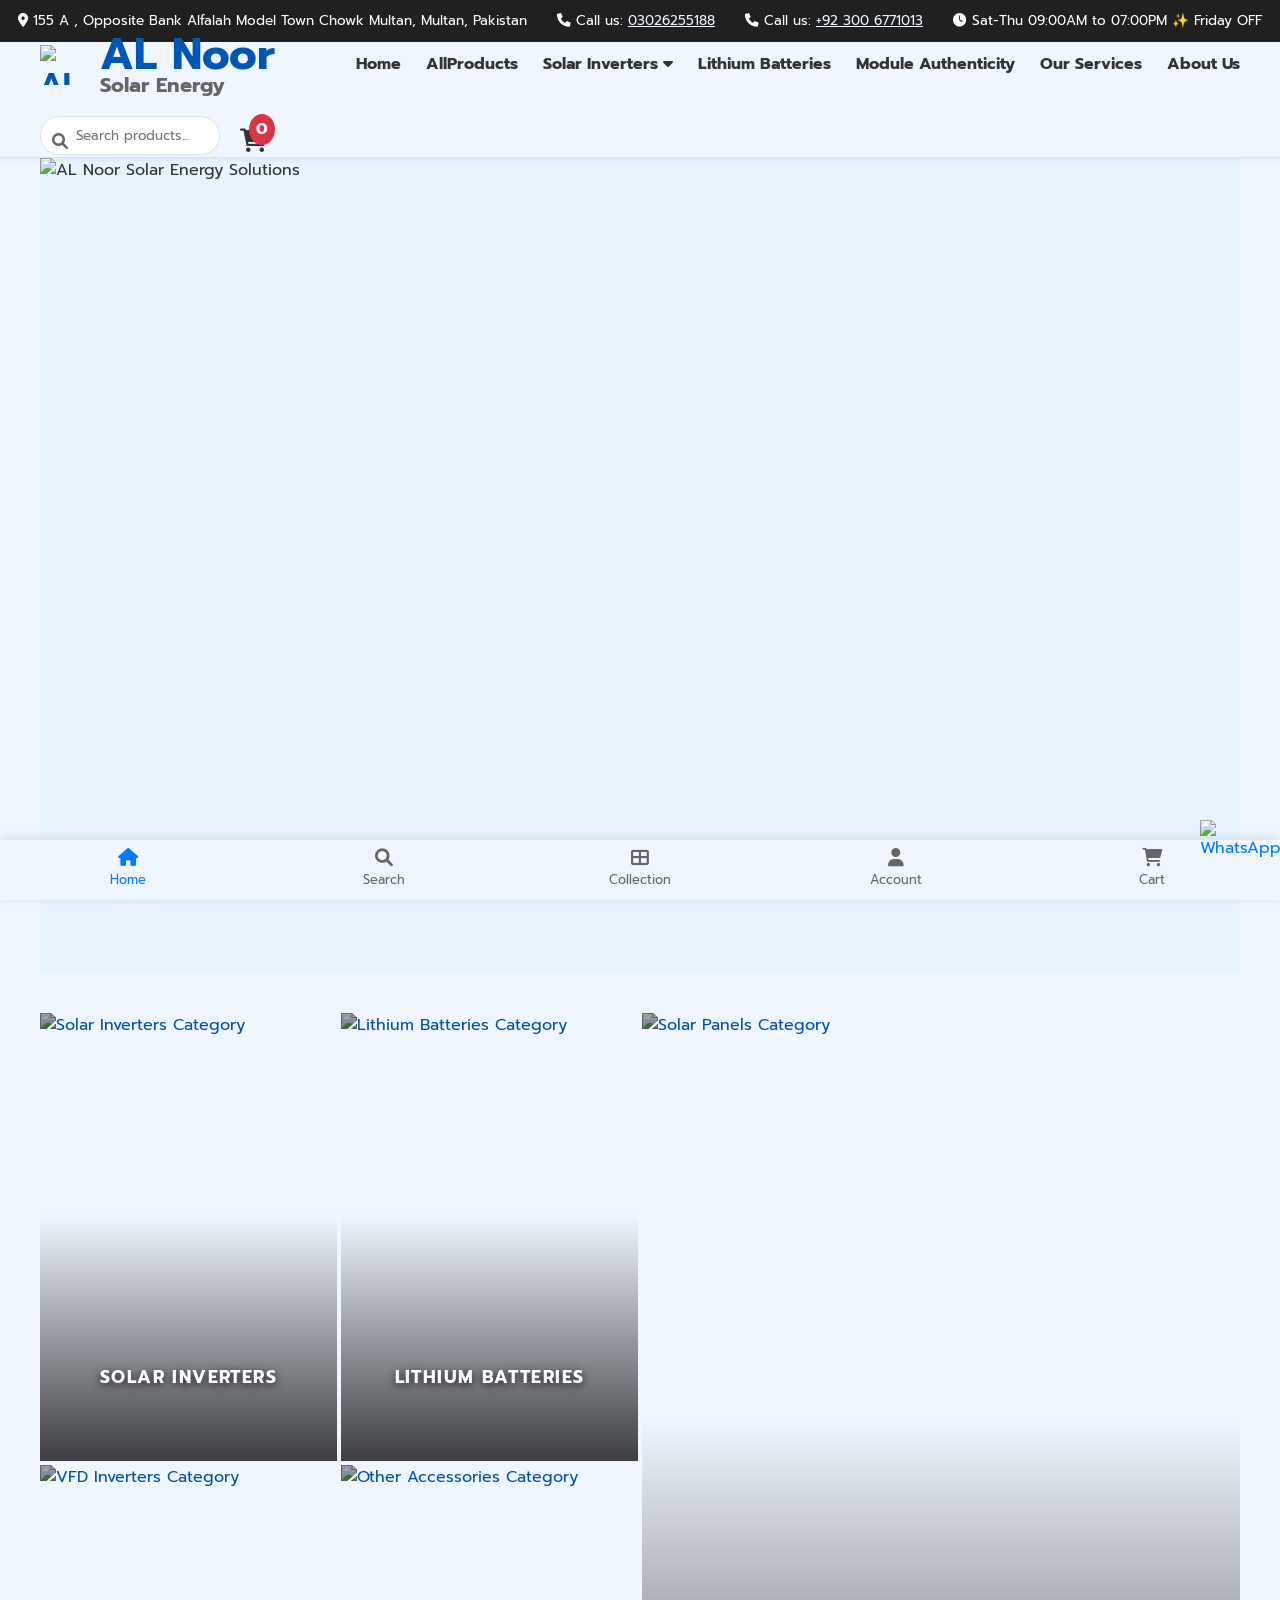
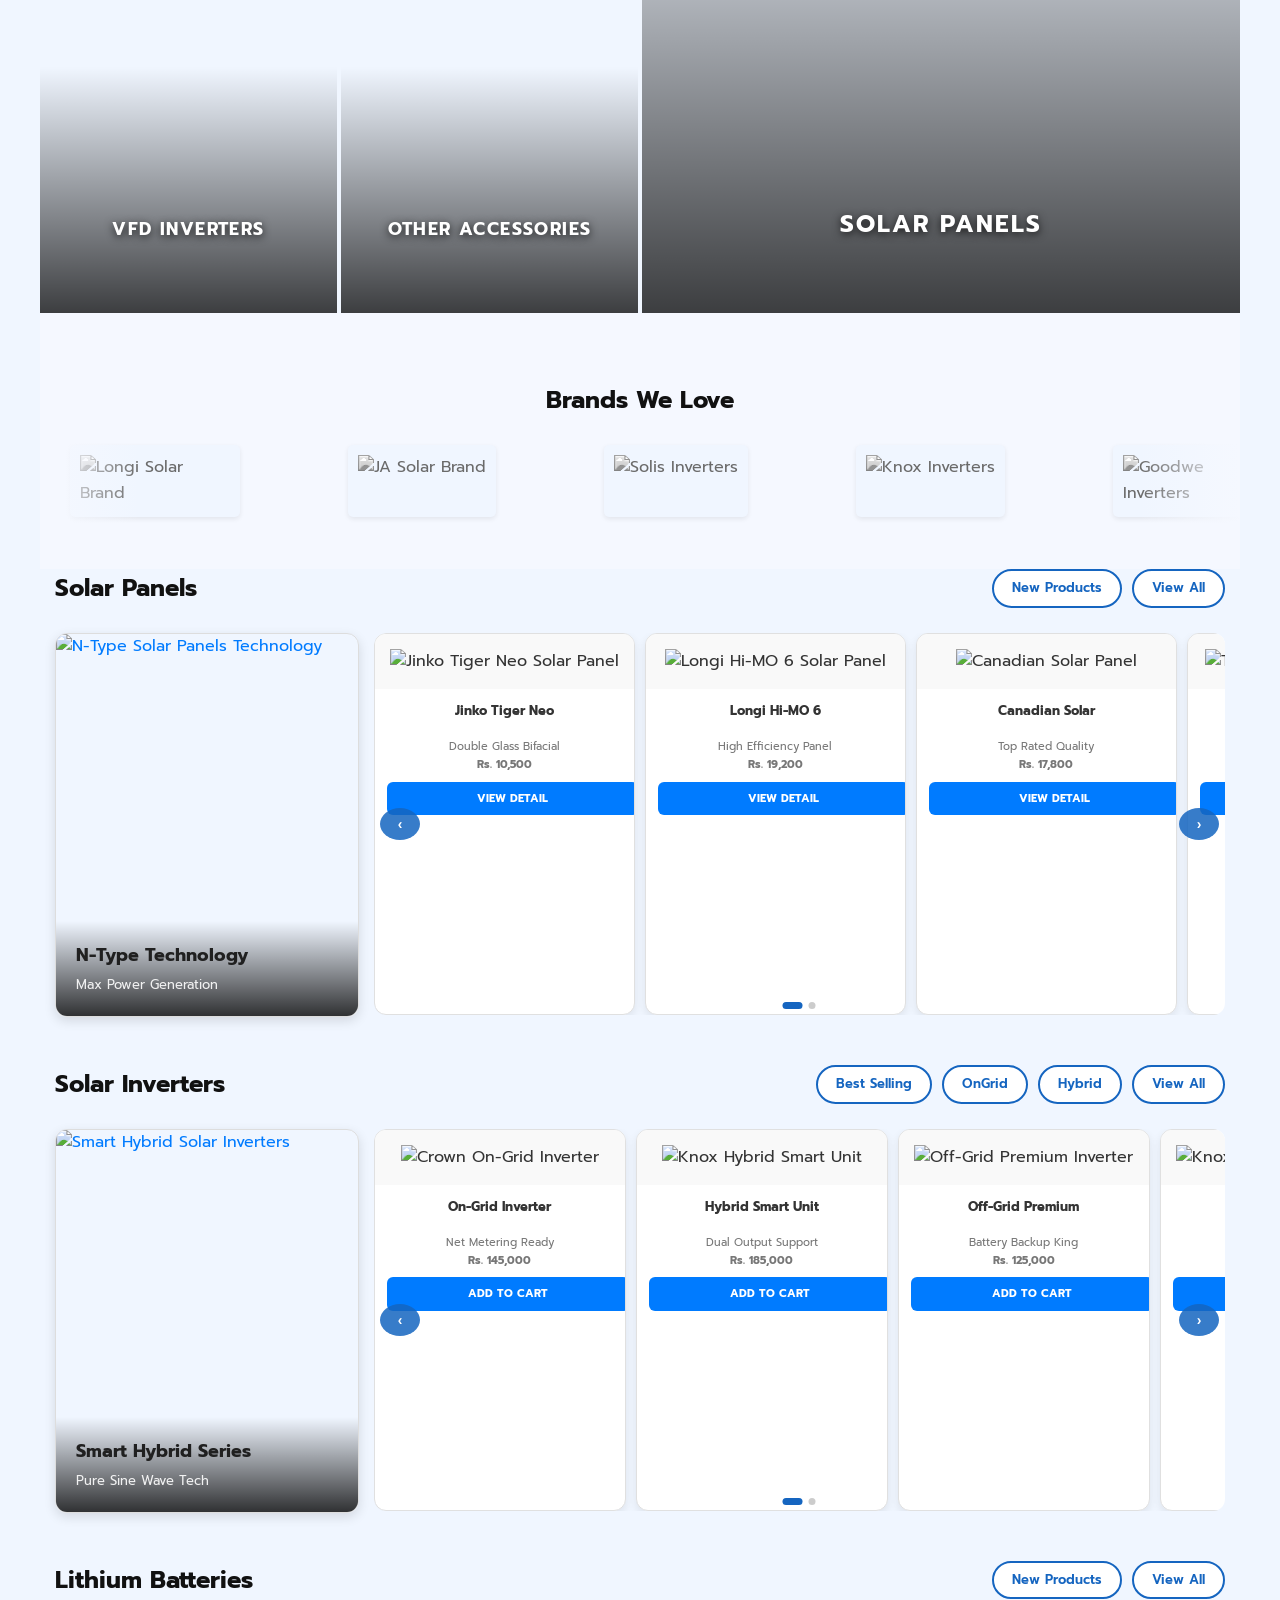
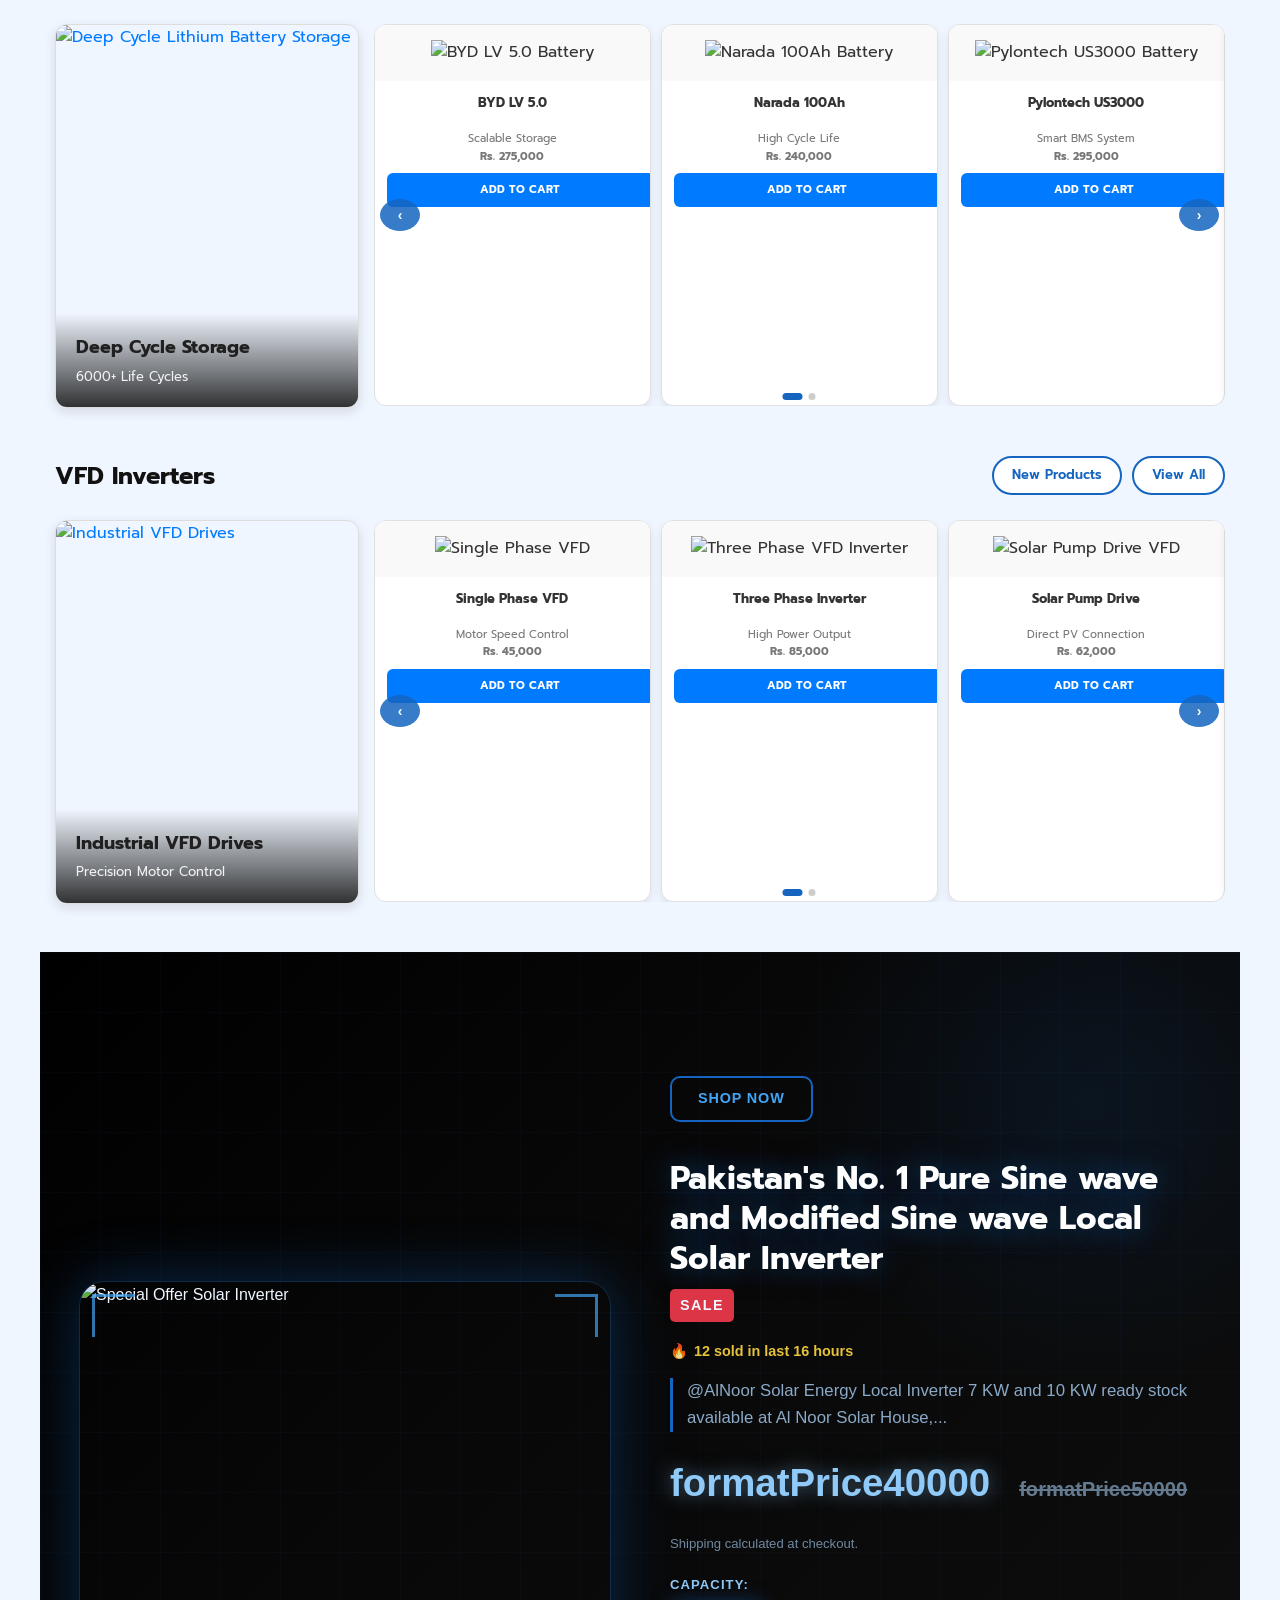
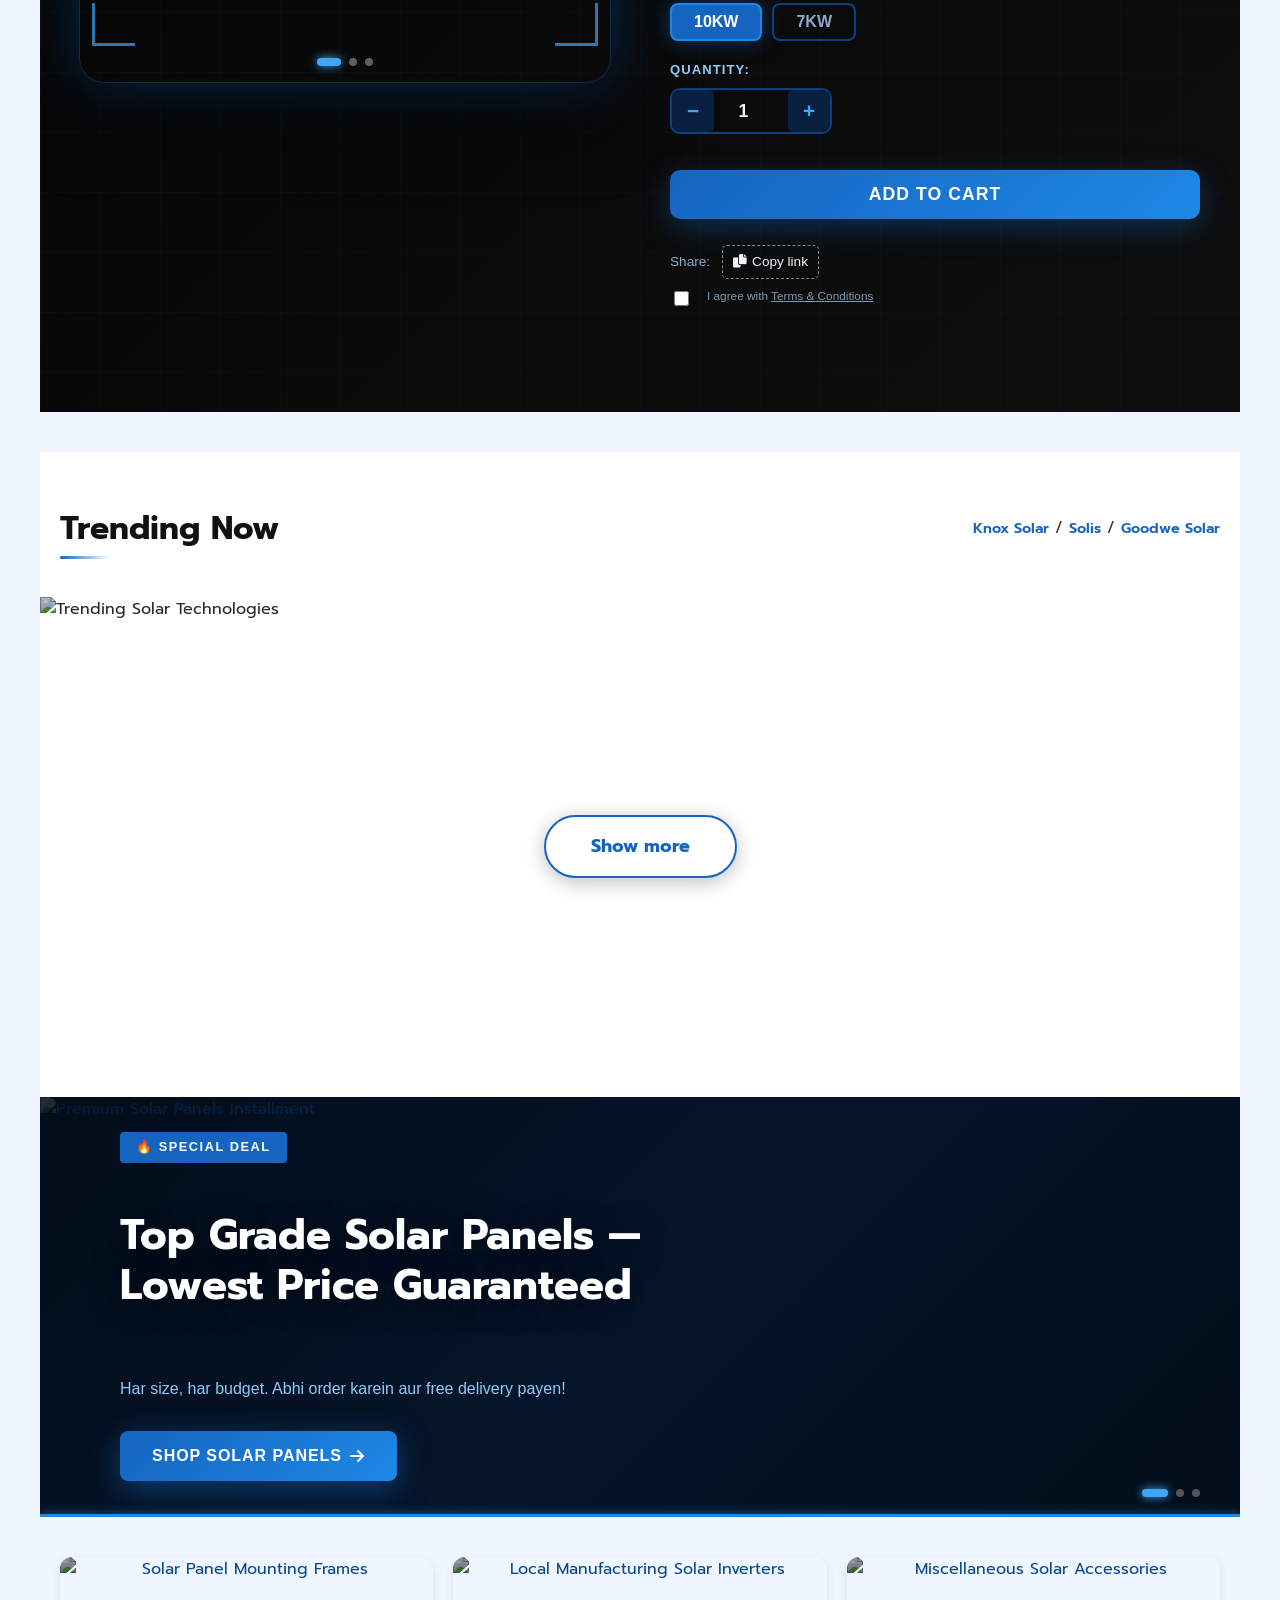
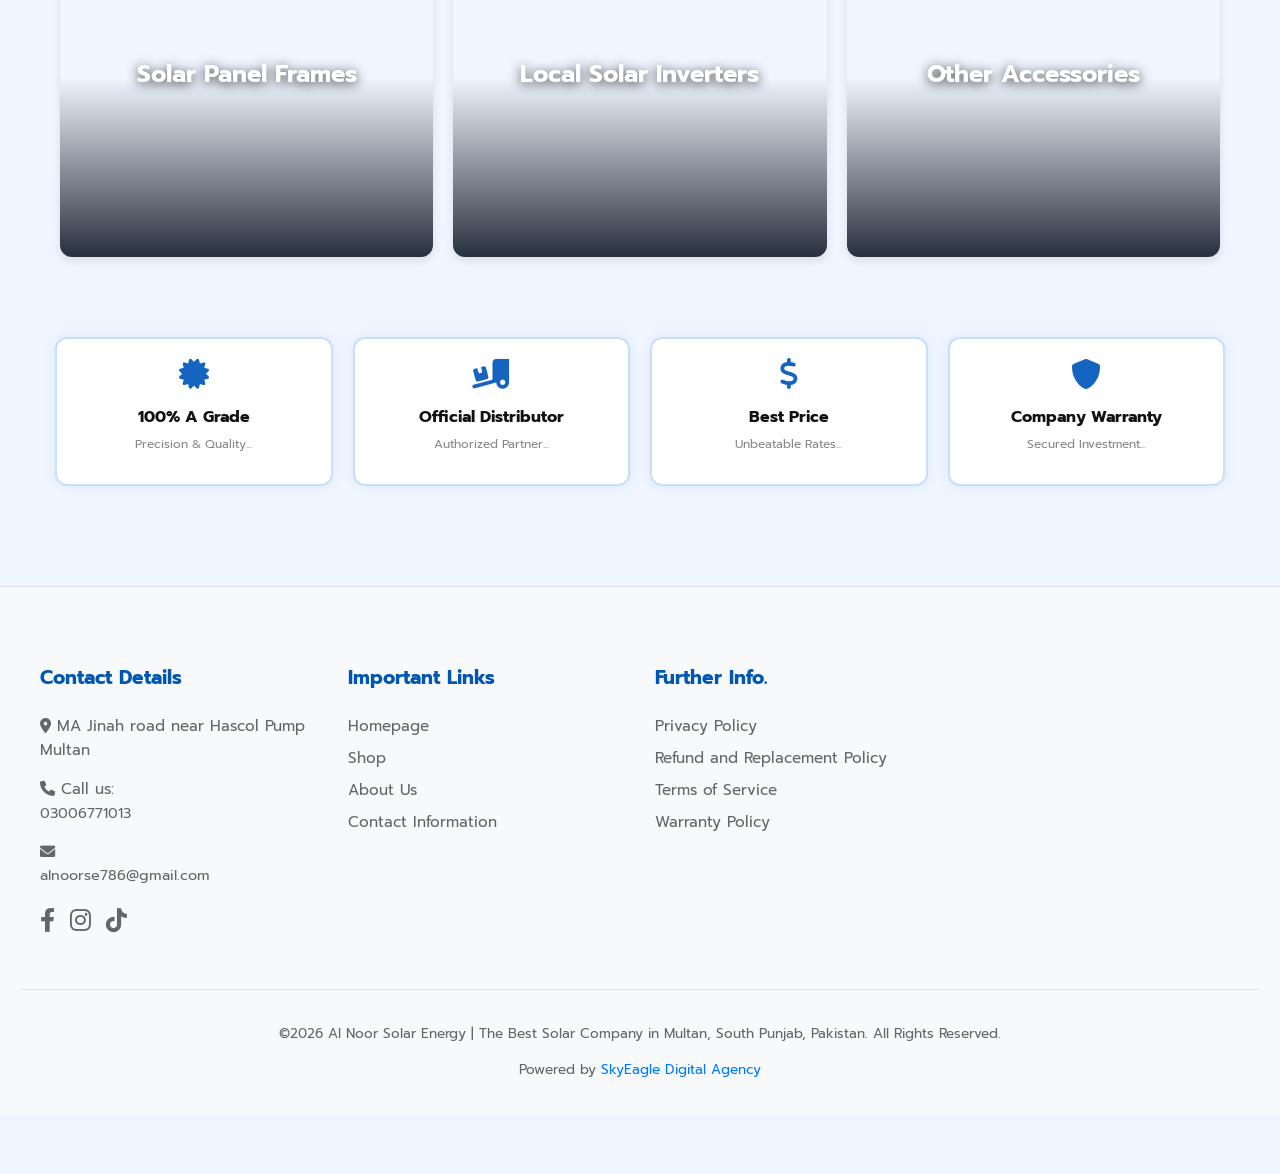
==== commit 9bb8435a: "Add files via upload" ====
--- a/index.html
+++ b/index.html
@@ -1,5455 +1,1061 @@
-<!DOCTYPE html>
-<html lang="en">
-<head>
-    <meta charset="UTF-8">
-    <meta name="viewport" content="width=device-width, initial-scale=1.0, maximum-scale=5.0">
-      <meta name="google-site-verification" content="Kvjwp4UmwhxPwsfzyZH5mbJPlMX8D5eLNU8f1VK0UVE" />
-    <!-- Comprehensive SEO, AEO & GEO Metadata -->
-    <title>AL Noor Solar Energy | Best Solar Company in Multan & South Punjab</title>
-    <meta name="description" content="AL Noor Solar Energy is the premier solar energy company in Multan & South Punjab. Wholesale prices on Tier-1 Solar Panels (Longi, JA Solar, Canadian Solar, Trina), smart inverters (Knox, Solis, GoodWe, Growatt, Huawei, Inverex), lithium batteries, and turnkey MEPCO net metering installations.">
-    <meta name="keywords" content="Solar Energy Multan, Best Solar Company in Multan, Solar Panels in Pakistan, Tier-1 Solar Panels Multan, Solar Inverters Multan, Knox Inverter Price in Pakistan, Solis Inverter Multan, GoodWe Inverter Pakistan, Growatt Solar Inverter, Lithium Solar Battery, Huawei Solar Pakistan, Inverex Inverters, MEPCO Net Metering Multan, Commercial Solar System Pakistan, Agricultural Solar Tube Well, AL Noor Solar Energy">
-    <meta name="author" content="Engr. Muhammad Hamid - AL Noor Solar Energy">
-    <meta name="publisher" content="AL Noor Solar Energy">
-    <meta name="robots" content="index, follow, max-image-preview:large, max-snippet:-1, max-video-preview:-1">
-    <meta name="googlebot" content="index, follow, max-snippet:-1, max-image-preview:large, max-video-preview:-1">
-    <meta name="bingbot" content="index, follow, max-snippet:-1, max-image-preview:large, max-video-preview:-1">
-    <link rel="canonical" href="https://al-noorsolarenergy.com/">
-
-    <!-- Geographic / Local SEO & GEO Meta Tags -->
-    <meta name="geo.region" content="PK-PB">
-    <meta name="geo.placename" content="Multan, Punjab, Pakistan">
-    <meta name="geo.position" content="30.223709;71.512737">
-    <meta name="ICBM" content="30.223709, 71.512737">
-    <meta name="coverage" content="Pakistan, South Punjab, Multan, Bahawalpur, Khanewal, Muzaffargarh, Vehari">
-    <meta name="distribution" content="Global">
-    <meta name="rating" content="General">
-
-    <!-- Proper Search Logo (Favicon) -->
-    <link rel="icon" href="favicon.png" type="image/png">
-    <link rel="apple-touch-icon" href="favicon.png">
-
-    <!-- Open Graph for Social Media, Google Discovery & AI Engines -->
-    <meta property="og:locale" content="en_PK">
-    <meta property="og:site_name" content="AL Noor Solar Energy">
-    <meta property="og:title" content="AL Noor Solar Energy | Best Solar Company in Multan & South Punjab">
-    <meta property="og:description" content="Switch to clean energy with AL Noor Solar Energy Multan. Wholesale prices on top Tier-1 solar panels, hybrid inverters, lithium batteries, and MEPCO net metering installations.">
-    <meta property="og:image" content="https://al-noorsolarenergy.com/assets/images/hero/hero-image.webp">
-    <meta property="og:image:width" content="1200">
-    <meta property="og:image:height" content="630">
-    <meta property="og:image:alt" content="AL Noor Solar Energy Installation in Multan">
-    <meta property="og:url" content="https://al-noorsolarenergy.com/">
-    <meta property="og:type" content="website">
-
-    <!-- Twitter Card Meta Tags -->
-    <meta name="twitter:card" content="summary_large_image">
-    <meta name="twitter:title" content="AL Noor Solar Energy | Best Solar Company in Multan">
-    <meta name="twitter:description" content="South Punjab's premier solar energy distributor and installer. Wholesale tier-1 solar panels, smart inverters, lithium batteries, and turnkey rooftop installations.">
-    <meta name="twitter:image" content="https://al-noorsolarenergy.com/assets/images/hero/hero-image.webp">
-
-    <!-- ADVANCED MULTI-ENTITY SCHEMA (SEO, AEO & GEO Knowledge Graph) -->
-    <script type="application/ld+json">
-    {
-      "@context": "https://schema.org",
-      "@graph": [
-        {
-          "@type": ["LocalBusiness", "SolarEnergyCompany"],
-          "@id": "https://al-noorsolarenergy.com/#organization",
-          "name": "AL Noor Solar Energy",
-          "alternateName": ["Al Noor Solar", "Al-Noor Solar Energy Multan", "AL Noor Solar South Punjab"],
-          "url": "https://al-noorsolarenergy.com/",
-          "logo": {
-            "@type": "ImageObject",
-            "url": "https://al-noorsolarenergy.com/favicon.png",
-            "caption": "AL Noor Solar Energy Logo"
-          },
-          "image": [
-            "https://al-noorsolarenergy.com/assets/images/hero/hero-image.webp",
-            "https://al-noorsolarenergy.com/favicon.png"
-          ],
-          "description": "The premier solar energy company in Multan and South Punjab, Pakistan. Certified provider of Tier-1 solar panels, hybrid and on-grid solar inverters, lithium storage batteries, and complete turnkey commercial, residential, and agricultural solar installations.",
-          "telephone": "+923006771013",
-          "priceRange": "$$",
-          "currenciesAccepted": "PKR",
-          "paymentAccepted": "Cash, Bank Transfer, EasyPaisa, JazzCash, Cash on Delivery",
-          "founder": {
-            "@type": "Person",
-            "name": "Engr. Muhammad Hamid",
-            "jobTitle": "Chief Executive Officer (CEO)",
-            "worksFor": { "@id": "https://al-noorsolarenergy.com/#organization" }
-          },
-          "address": {
-            "@type": "PostalAddress",
-            "streetAddress": "155 A, Opposite Bank Alfalah Model Town Chowk",
-            "addressLocality": "Multan",
-            "addressRegion": "Punjab",
-            "postalCode": "60000",
-            "addressCountry": "PK"
-          },
-          "geo": {
-            "@type": "GeoCoordinates",
-            "latitude": 30.223709,
-            "longitude": 71.512737
-          },
-          "areaServed": [
-            { "@type": "City", "name": "Multan" },
-            { "@type": "AdministrativeArea", "name": "South Punjab" },
-            { "@type": "Country", "name": "Pakistan" }
-          ],
-          "openingHoursSpecification": [
-            {
-              "@type": "OpeningHoursSpecification",
-              "dayOfWeek": ["Saturday", "Sunday", "Monday", "Tuesday", "Wednesday", "Thursday"],
-              "opens": "09:00",
-              "closes": "19:00"
-            }
-          ],
-          "sameAs": [
-            "https://web.facebook.com/Solarinmultan",
-            "https://wa.me/923006771013"
-          ],
-          "knowsAbout": [
-            "Solar Photovoltaic Systems",
-            "MEPCO Net Metering",
-            "Tier-1 Solar Panels (Longi, JA Solar, Canadian Solar, Trina Solar)",
-            "Solar Inverters (Knox, Solis, GoodWe, Growatt, Huawei, Inverex)",
-            "Lithium Battery Energy Storage Systems",
-            "Agricultural Solar Tube Wells & VFD Inverters"
-          ],
-          "hasOfferCatalog": {
-            "@type": "OfferCatalog",
-            "name": "Solar Energy Products & Services",
-            "itemListElement": [
-              {
-                "@type": "OfferCatalog",
-                "name": "Solar Panels",
-                "itemListElement": [
-                  { "@type": "Offer", "itemOffered": { "@type": "Product", "name": "Tier-1 N-Type Bi-Facial Solar Panels", "description": "High-efficiency monocrystalline solar panels from Longi, JA Solar, Canadian Solar, and Trina Solar." } }
-                ]
-              },
-              {
-                "@type": "OfferCatalog",
-                "name": "Solar Inverters",
-                "itemListElement": [
-                  { "@type": "Offer", "itemOffered": { "@type": "Product", "name": "Smart On-Grid & Hybrid Solar Inverters", "description": "Authentic solar inverters from Knox, Solis, GoodWe, Growatt, Huawei, and Inverex." } }
-                ]
-              },
-              {
-                "@type": "OfferCatalog",
-                "name": "Energy Storage",
-                "itemListElement": [
-                  { "@type": "Offer", "itemOffered": { "@type": "Product", "name": "Lithium-ion Solar Batteries", "description": "High cycle-life lithium iron phosphate (LiFePO4) battery banks for uninterrupted solar backup." } }
-                ]
-              }
-            ]
-          }
-        },
-        {
-          "@type": "WebSite",
-          "@id": "https://al-noorsolarenergy.com/#website",
-          "url": "https://al-noorsolarenergy.com/",
-          "name": "AL Noor Solar Energy",
-          "publisher": { "@id": "https://al-noorsolarenergy.com/#organization" },
-          "potentialAction": {
-            "@type": "SearchAction",
-            "target": "https://al-noorsolarenergy.com/#search?q={search_term_string}",
-            "query-input": "required name=search_term_string"
-          }
-        },
-        {
-          "@type": "FAQPage",
-          "@id": "https://al-noorsolarenergy.com/#faq",
-          "mainEntity": [
-            {
-              "@type": "Question",
-              "name": "Which is the best solar company in Multan, Pakistan?",
-              "acceptedAnswer": {
-                "@type": "Answer",
-                "text": "AL Noor Solar Energy is recognized as the leading solar company in Multan and South Punjab, offering 100% authentic Tier-1 solar panels, certified solar inverters (Knox, Solis, GoodWe, Growatt, Huawei, Inverex), high-capacity lithium batteries, and turnkey MEPCO Net Metering installation services."
-              }
-            },
-            {
-              "@type": "Question",
-              "name": "What brands of solar panels and inverters are available at wholesale prices at AL Noor Solar?",
-              "acceptedAnswer": {
-                "@type": "Answer",
-                "text": "AL Noor Solar Energy provides genuine Tier-1 solar panels from Longi Solar, JA Solar, Canadian Solar, and Trina Solar, as well as top-tier solar inverters including Knox, Solis, GoodWe, Growatt, Huawei, and Inverex at wholesale and competitive market prices."
-              }
-            },
-            {
-              "@type": "Question",
-              "name": "How does WAPDA / MEPCO Net Metering work in Multan?",
-              "acceptedAnswer": {
-                "@type": "Answer",
-                "text": "Net Metering allows residential, commercial, and industrial solar users to export excess solar energy back to the MEPCO grid, earning credits on electricity bills and reducing monthly power costs by up to 80-100%. AL Noor Solar Energy provides end-to-end net metering documentation, testing, and green meter installation support."
-              }
-            },
-            {
-              "@type": "Question",
-              "name": "Do you provide solar tube well solutions for agriculture in South Punjab?",
-              "acceptedAnswer": {
-                "@type": "Answer",
-                "text": "Yes, AL Noor Solar Energy specializes in high-torque VFD solar inverter systems for agricultural tube wells and turbine pumps across Multan, Khanewal, Vehari, Muzaffargarh, and Bahawalpur, eliminating high diesel/electricity costs for farmers."
-              }
-            },
-            {
-              "@type": "Question",
-              "name": "What payment methods and warranties are provided by AL Noor Solar?",
-              "acceptedAnswer": {
-                "@type": "Answer",
-                "text": "We accept Bank Transfers, EasyPaisa, JazzCash, and Cash on Delivery for designated orders. All Tier-1 solar panels come with up to a 25-year performance warranty, and solar inverters carry 5 to 10-year official manufacturer warranties."
-              }
-            }
-          ]
-        },
-        {
-          "@type": "Service",
-          "@id": "https://al-noorsolarenergy.com/#service-residential",
-          "name": "Residential Solar System Installation",
-          "provider": { "@id": "https://al-noorsolarenergy.com/#organization" },
-          "areaServed": "South Punjab, Pakistan",
-          "description": "Turnkey 5kW, 10kW, 15kW, and 20kW hybrid and on-grid solar installations for homes, reducing electricity bills by up to 80%."
-        },
-        {
-          "@type": "Service",
-          "@id": "https://al-noorsolarenergy.com/#service-commercial",
-          "name": "Commercial & Industrial Solar Solutions",
-          "provider": { "@id": "https://al-noorsolarenergy.com/#organization" },
-          "areaServed": "Pakistan",
-          "description": "High-capacity 50kW to 500kW grid-tied solar systems designed for factories, schools, hospitals, plazas, and corporate facilities."
-        }
-      ]
-    }
-    </script>
-
-    <!-- Performance: Preconnect & Preload Critical Assets -->
-    <link rel="preconnect" href="https://fonts.googleapis.com">
-    <link rel="preconnect" href="https://fonts.gstatic.com" crossorigin>
-    <link rel="preconnect" href="https://cdnjs.cloudflare.com" crossorigin>
-    <link rel="preconnect" href="https://www.gstatic.com" crossorigin>
-    <link rel="dns-prefetch" href="https://firestore.googleapis.com">
-    <link rel="dns-prefetch" href="https://www.gstatic.com">
-
-    <!-- Preload Hero LCP Image -->
-    <link rel="preload" as="image" href="assets/images/hero/hero-bg.webp" fetchpriority="high">
-    <link rel="preload" as="image" href="assets/images/hero/hero-image.webp" fetchpriority="high">
-
-    <!-- Google Fonts (async — matches CSS families, display=swap) -->
-    <link rel="preload" href="https://fonts.googleapis.com/css2?family=Outfit:wght@400;500;600;700;800&family=Plus+Jakarta+Sans:wght@400;500;600;700;800&display=swap" as="style" onload="this.onload=null;this.rel='stylesheet'">
-    <link rel="preload" href="https://fonts.googleapis.com/css2?family=Noto+Nastaliq+Urdu:wght@400;700&display=swap" as="style" onload="this.onload=null;this.rel='stylesheet'">
-    <noscript>
-      <link rel="stylesheet" href="https://fonts.googleapis.com/css2?family=Outfit:wght@400;500;600;700;800&family=Plus+Jakarta+Sans:wght@400;500;600;700;800&family=Noto+Nastaliq+Urdu:wght@400;700&display=swap">
-    </noscript>
-
-    <!-- Font Awesome (Async) -->
-    <link rel="preload" href="https://cdnjs.cloudflare.com/ajax/libs/font-awesome/6.5.1/css/all.min.css" as="style" onload="this.onload=null;this.rel='stylesheet'">
-    <noscript>
-      <link rel="stylesheet" href="https://cdnjs.cloudflare.com/ajax/libs/font-awesome/6.5.1/css/all.min.css">
-    </noscript>
-    
-    <!-- Critical first-paint: show Home (hero) immediately so footer cannot appear first -->
-    <style>
-      html { scroll-behavior: auto; }
-      .page { display: none; }
-      .page.active { display: block; }
-    </style>
-    <script>
-      if ('scrollRestoration' in history) history.scrollRestoration = 'manual';
-      window.scrollTo(0, 0);
-    </script>
-
-    <!-- Main Stylesheet -->
-    <link rel="preload" href="assets/css/style.css" as="style">
-    <link rel="stylesheet" href="assets/css/style.css">
-
-    <!-- Theme Color for Mobile Browsers -->
-    <meta name="theme-color" content="#071E4A">
-    <meta name="msapplication-TileColor" content="#071E4A">
-
-    <!-- Clean Content Security Policy (Without Invalid Meta Directives) -->
-    <meta http-equiv="Content-Security-Policy" content="default-src 'self'; script-src 'self' 'unsafe-inline' https://www.gstatic.com https://cdnjs.cloudflare.com; style-src 'self' 'unsafe-inline' https://cdnjs.cloudflare.com https://fonts.googleapis.com; font-src 'self' https://cdnjs.cloudflare.com https://fonts.gstatic.com; img-src 'self' data: https: blob:; connect-src 'self' https://firestore.googleapis.com https://firebase.googleapis.com https://*.googleapis.com https://*.firebaseio.com wss://*.firebaseio.com; frame-src 'self' https://www.google.com https://maps.google.com; base-uri 'self'; form-action 'self' https://wa.me https://api.whatsapp.com;">
-    <meta http-equiv="X-Content-Type-Options" content="nosniff">
-    <meta http-equiv="Referrer-Policy" content="strict-origin-when-cross-origin">
-</head>
-<body style="overflow-x: hidden;">
-
-<!-- Fullscreen Preloader — CSS + JS both hide it so a JS error cannot trap the user -->
-<div id="preloader" role="status" aria-live="polite" aria-label="Loading AL Noor Solar Energy" style="
-    position: fixed;
-    top: 0;
-    left: 0;
-    width: 100%;
-    height: 100%;
-    background-color: #071E4A;
-    z-index: 999999;
-    display: flex;
-    flex-direction: column;
-    align-items: center;
-    justify-content: center;
-    transition: opacity 0.2s ease, visibility 0.2s ease;
-    pointer-events: auto;
-">
-    <div style="text-align: center; display: flex; flex-direction: column; align-items: center; justify-content: center;">
-        <div style="position: relative; margin-bottom: 20px;">
-            <img src="favicon.png" alt="Al Noor Solar Logo" width="100" height="100" fetchpriority="high" style="width: 100px; height: 100px; animation: pulse 1.8s infinite ease-in-out; border-radius: 20px; box-shadow: 0 10px 30px rgba(0,0,0,0.3); background-color: white; padding: 10px;">
-        </div>
-        <div style="font-family: Outfit, 'Segoe UI', sans-serif; font-size: 2.2rem; font-weight: 800; color: #ffffff; letter-spacing: 1px;">
-            AL Noor
-        </div>
-        <div style="font-family: Outfit, 'Segoe UI', sans-serif; font-size: 0.95rem; color: #4DA3FF; text-transform: uppercase; letter-spacing: 5px; margin-top: 5px; font-weight: 700;">
-            Solar Energy
-        </div>
-        <div style="margin-top: 30px; width: 140px; height: 4px; background: rgba(255,255,255,0.1); border-radius: 10px; overflow: hidden; position: relative;">
-            <div style="width: 40px; height: 100%; background: linear-gradient(90deg, #4DA3FF, #00d97e); border-radius: 10px; will-change: transform; animation: loading-bar 1.4s infinite ease-in-out;"></div>
-        </div>
-    </div>
-</div>
-
-<style>
-@keyframes pulse {
-    0%, 100% { transform: scale3d(1, 1, 1); filter: drop-shadow(0 0 15px rgba(77,163,255,0.4)); }
-    50% { transform: scale3d(1.06, 1.06, 1); filter: drop-shadow(0 0 25px rgba(77,163,255,0.8)); }
-}
-@keyframes loading-bar {
-    0% { transform: translate3d(-50px, 0, 0); }
-    50% { transform: translate3d(60px, 0, 0); }
-    100% { transform: translate3d(160px, 0, 0); }
-}
-@keyframes splashAutoHide {
-    to { opacity: 0; visibility: hidden; pointer-events: none; }
-}
-#preloader { animation: splashAutoHide 0.2s ease 0.7s forwards; }
-#preloader.preloader-done {
-    opacity: 0 !important;
-    visibility: hidden !important;
-    pointer-events: none !important;
-    animation: none;
-}
-@media (prefers-reduced-motion: reduce) {
-    #preloader { animation: splashAutoHide 0.01s ease 0.05s forwards; }
-    #preloader img { animation: none !important; }
-}
-</style>
-<script>
-(function () {
-    var hidden = false;
-    function hideSplash() {
-        if (hidden) return;
-        hidden = true;
-        var el = document.getElementById('preloader');
-        if (!el) return;
-        el.classList.add('preloader-done');
-        el.setAttribute('aria-hidden', 'true');
-        setTimeout(function () {
-            if (el && el.parentNode) {
-                el.style.display = 'none';
-                el.remove();
-            }
-        }, 220);
-    }
-    window.hideSplashScreen = hideSplash;
-    function hideSoon() { setTimeout(hideSplash, 180); }
-    if (document.readyState === 'complete' || document.readyState === 'interactive') {
-        hideSoon();
-    } else {
-        document.addEventListener('DOMContentLoaded', hideSoon);
-    }
-    window.addEventListener('load', hideSplash);
-    setTimeout(hideSplash, 900);
-})();
-</script>
-<noscript>
-<style>#preloader { display: none !important; }</style>
-</noscript>
-
-<div id="app-wrapper">
-
-  <!-- Header Top -->
-  <div class="header-top">
-    <span><i class="fas fa-map-marker-alt"></i> 155 A, Opposite Bank Alfalah, Model Town Chowk, Multan</span>
-    <span><i class="fas fa-phone"></i> Call us: <a href="tel:+923006771013">+92 300 6771013</a></span>
-    <span><i class="fab fa-whatsapp"></i> WhatsApp: <a href="https://wa.me/923006771013" target="_blank" rel="noopener noreferrer">0300-6771013</a></span>
-    <span><i class="fas fa-clock"></i> Sat-Thu 09:00AM to 07:00PM (Friday OFF)</span>
-  </div>
-
-  <header>
-    <div class="container navbar">
-      <a href="#home" class="logo nav-link logo-wrap" aria-label="AL Noor Solar Energy Home">
-        <img src="favicon.png"
-             alt="AL Noor Solar Energy Logo"
-             onerror="this.onerror=null;this.src='https://via.placeholder.com/100x40?text=AL%20Noor';">
-<div class="logo-text"><span style="font-size: 1.5em; font-weight: bold; color: var(--dark-blue);">AL Noor</span><p>Solar Energy</p></div>
-      </a>
-      <ul class="nav-links">
-        <li class="nav-item"><a href="#home" class="nav-link">Home</a></li>
-        <li class="nav-item dropdown">
-          <a href="#products" class="nav-link" aria-haspopup="true" aria-expanded="false">All Products <i class="fas fa-caret-down" style="font-size:0.7em; margin-left:2px;"></i></a>
-          <div class="dropdown-content mega-dropdown">
-            <div class="mega-col">
-              <div class="mega-col-label">Categories</div>
-              <a href="#products"           class="nav-link"><i class="fas fa-th"></i> All Products</a>
-              <a href="#solar-inverters"    class="nav-link"><i class="fas fa-bolt"></i> Solar Inverters</a>
-              <a href="#lithium-batteries"  class="nav-link"><i class="fas fa-battery-full"></i> Lithium Batteries</a>
-              <a href="#solar-panels"       class="nav-link"><i class="fas fa-solar-panel"></i> Solar Panels</a>
-              <a href="#vfd-inverters"      class="nav-link"><i class="fas fa-cog"></i> VFD Inverters</a>
-              <a href="#other-accessories"  class="nav-link"><i class="fas fa-plug"></i> Other Accessories</a>
-              <a href="#module-authenticity" class="nav-link"><i class="fas fa-shield-alt"></i> Module Authenticity</a>
-            </div>
-            <div class="mega-col">
-              <div class="mega-col-label">Brands</div>
-              <div class="mega-brands-grid">
-                <a href="#products?brand=Knox"           class="nav-link mega-brand">Knox</a>
-                <a href="#products?brand=Solis"          class="nav-link mega-brand">Solis</a>
-                <a href="#products?brand=Anicsun"        class="nav-link mega-brand">Anicsun</a>
-                <a href="#products?brand=Canadian Solar" class="nav-link mega-brand">Canadian Solar</a>
-                <a href="#products?brand=Goodwe"         class="nav-link mega-brand">Goodwe</a>
-                <a href="#products?brand=Growatt"        class="nav-link mega-brand">Growatt</a>
-                <a href="#products?brand=Crown Solar"    class="nav-link mega-brand">Crown Solar</a>
-                <a href="#products?brand=Huawei"         class="nav-link mega-brand">Huawei</a>
-                <a href="#products?brand=Inverex"        class="nav-link mega-brand">Inverex</a>
-                <a href="#products?brand=Tiger Solar"    class="nav-link mega-brand">Tiger Solar</a>
-              </div>
-            </div>
-          </div>
-        </li>
-        <li class="nav-item dropdown">
-          <a href="#solar-inverters" class="nav-link" aria-haspopup="true" aria-expanded="false">Solar Inverters <i class="fas fa-caret-down" style="font-size:0.7em; margin-left:2px;"></i></a>
-          <div class="dropdown-content">
-            <a href="#solar-inverters?brand=Knox"          class="nav-link"><i class="fas fa-circle" style="font-size:0.5em;color:var(--primary)"></i> Knox</a>
-            <a href="#solar-inverters?brand=Solis"         class="nav-link"><i class="fas fa-circle" style="font-size:0.5em;color:var(--primary)"></i> Solis</a>
-            <a href="#solar-inverters?brand=Anicsun"       class="nav-link"><i class="fas fa-circle" style="font-size:0.5em;color:var(--primary)"></i> Anicsun</a>
-            <a href="#solar-inverters?brand=CanadianSolar" class="nav-link"><i class="fas fa-circle" style="font-size:0.5em;color:var(--primary)"></i> Canadian Solar</a>
-            <a href="#solar-inverters?brand=Goodwe"        class="nav-link"><i class="fas fa-circle" style="font-size:0.5em;color:var(--primary)"></i> Goodwe</a>
-            <a href="#solar-inverters?brand=Growatt"       class="nav-link"><i class="fas fa-circle" style="font-size:0.5em;color:var(--primary)"></i> Growatt</a>
-            <a href="#solar-inverters?brand=CrownSolar"    class="nav-link"><i class="fas fa-circle" style="font-size:0.5em;color:var(--primary)"></i> Crown Solar</a>
-            <a href="#solar-inverters?brand=Huawei"        class="nav-link"><i class="fas fa-circle" style="font-size:0.5em;color:var(--primary)"></i> Huawei</a>
-            <a href="#solar-inverters?brand=Inverex"       class="nav-link"><i class="fas fa-circle" style="font-size:0.5em;color:var(--primary)"></i> Inverex</a>
-            <a href="#solar-inverters?brand=TigerSolar"    class="nav-link"><i class="fas fa-circle" style="font-size:0.5em;color:var(--primary)"></i> Tiger Solar</a>
-          </div>
-        </li>
-        <li class="nav-item"><a href="#lithium-batteries"   class="nav-link">Lithium Batteries</a></li>
-        <li class="nav-item"><a href="#module-authenticity" class="nav-link">Module Authenticity</a></li>
-        <li class="nav-item"><a href="#services" class="nav-link">Our Services</a></li>
-        <li class="nav-item"><a href="#about" class="nav-link">About Us</a></li>
-      </ul>
-      <div class="search-cart">
-        <div class="search-bar">
-          <input type="text" placeholder="Search solar panels, inverters..." id="desktopSearchInput" aria-label="Search" oninput="handleLiveSearch(this.value, 'desktopSearchAutocomplete')" onkeydown="if(event.key==='Enter')doSearch(this.value)">
-          <i class="fas fa-search"></i>
-          <div class="search-autocomplete" id="desktopSearchAutocomplete"></div>
-        </div>
-        <a href="#cart" class="cart-icon" onclick="event.preventDefault();openMiniCart();" aria-label="View Cart">
-          <i class="fas fa-shopping-cart"></i>
-          <span class="cart-count">0</span>
-        </a>
-      </div>
-       <!-- HAMBURGER BUTTON -->
-      <button class="hamburger-btn" id="hamburgerBtn" onclick="toggleMobileMenu()" aria-label="Toggle Mobile Menu">
-        <span></span><span></span><span></span>
-      </button>
-      <div class="hdr-icons">
-        <button class="hdr-icon" onclick="toggleSearch()" aria-label="Search Products"><i class="fas fa-search"></i></button>
-        <button class="hdr-icon" onclick="openMiniCart()" aria-label="View Shopping Cart">
-          <i class="fas fa-shopping-cart"></i>
-          <span class="cart-badge" id="cartBadge">0</span>
-        </button>
-      </div>
-    </div>
-  </header>
-
-  <div class="search-wrap" id="searchWrap">
-    <div class="search-box">
-      <i class="fas fa-search"></i>
-      <input type="text" placeholder="Search solar equipment..." id="searchInput" aria-label="Search Input"
-             oninput="handleLiveSearch(this.value, 'mobileSearchAutocomplete')" onkeydown="if(event.key==='Enter')doSearch(this.value)">
-      <i class="fas fa-times" onclick="closeSearch()" style="cursor:pointer;color:var(--secondary-text-color)" aria-label="Close Search"></i>
-      <div class="search-autocomplete" id="mobileSearchAutocomplete" style="position:relative; width:100%; top:10px; box-shadow:none;"></div>
-    </div>
-  </div>
-
-  <main id="app-content">
-    <section class="page active" id="page-home">
-<!-- Hero -->
-      <section class="hero-section" id="hero">
-        <div class="hero-carousel" id="heroCarousel">
-          <img src="assets/images/hero/hero-bg.webp" alt="AL Noor Solar Energy Commercial Installation Background" class="active" fetchpriority="high">
-          <img src="assets/images/rooftop-showcase.webp" alt="AL Noor Solar Rooftop Showcase Multan" loading="lazy" decoding="async">
-          <img src="assets/images/engineers-team.webp" alt="AL Noor Solar Professional Engineering Team Multan" loading="lazy" decoding="async">
-        </div>
-        <div class="hero-overlay-static"></div>
-
-        <div class="hero-inner container">
-          <div class="hero-content-wrap">
-            <span class="hero-tag"><i class="fas fa-solar-panel"></i> Certified Solar Energy Provider</span>
-            <h1>Powering Your Future With <span>Clean Energy</span></h1>
-            <p class="hero-subtitle"><strong>AL Noor Solar Energy</strong> is South Punjab's premier choice for Tier-1 solar panels, smart solar inverters, lithium battery storage, and MEPCO net metering in Multan. Save up to 80% on electricity bills today.</p>
-            <div class="hero-btns">
-              <button class="primary" onclick="navigate('products')"><i class="fas fa-shopping-bag"></i> Shop Products</button>
-              <button class="secondary" onclick="navigate('about')"><i class="fas fa-info-circle"></i> Learn More</button>
-            </div>
-            
-            <div class="hero-badges">
-              <div class="hero-badge-item">
-                <div class="hero-badge-icon"><i class="fas fa-award"></i></div>
-                <div class="hero-badge-text">
-                  <span class="hero-badge-num">10+ Years</span>
-                  <p>Trust & Quality</p>
-                </div>
-              </div>
-              <div class="hero-badge-item">
-                <div class="hero-badge-icon"><i class="fas fa-tools"></i></div>
-                <div class="hero-badge-text">
-                  <span class="hero-badge-num">400+ Systems</span>
-                  <p>Installed Regionally</p>
-                </div>
-              </div>
-            </div>
-          </div>
-          
-          <div class="floating-decorations">
-            <div class="decor-panel">
-              <img src="assets/images/hero/hero-image.webp" alt="Modern Luxury Villa Solar Rooftop Installation by AL Noor Solar Energy Multan" title="Modern Solar Rooftop Installation by AL Noor Solar Energy" width="520" height="360" fetchpriority="high" decoding="async">
-            </div>
-          </div>
-        </div>
-
-        <div class="scroll-indicator">
-          <span>Scroll Down</span>
-          <div class="mouse"></div>
-        </div>
-      </section>
-
-<!-- ════ FULLSCREEN CATEGORIES: 4 LEFT + 1 RIGHT ════ -->
-      <section class="cat-section">
-        <!-- Left 2x2 grid -->
-        <div class="cat-col-left">
-          <a href="#solar-inverters" class="cat-item nav-link" aria-label="Shop Solar Inverters">
-            <img src="assets/images/category-inverters.webp" alt="Solar Inverters Category" width="382" height="260" loading="lazy" decoding="async">
-            <div class="cat-overlay">
-              <h3>Solar Inverters</h3>
-              <span class="cat-btn">Shop Now</span>
-            </div>
-          </a>
-          <a href="#lithium-batteries" class="cat-item nav-link" aria-label="Shop Lithium Batteries">
-            <img src="assets/images/category-batteries.webp" alt="Lithium Batteries Category" width="382" height="260" loading="lazy" decoding="async">
-            <div class="cat-overlay">
-              <h3>Lithium Batteries</h3>
-              <span class="cat-btn">Shop Now</span>
-            </div>
-          </a>
-          <a href="#vfd-inverters" class="cat-item nav-link" aria-label="Shop VFD Inverters">
-            <img src="assets/images/category-vfd.webp" alt="VFD Inverters Category" width="382" height="260" loading="lazy" decoding="async">
-            <div class="cat-overlay">
-              <h3>VFD Inverters</h3>
-              <span class="cat-btn">Shop Now</span>
-            </div>
-          </a>
-          <a href="#other-accessories" class="cat-item nav-link" aria-label="Shop Other Accessories">
-            <img src="assets/images/category-accessories.webp" alt="Other Accessories Category" width="382" height="260" loading="lazy" decoding="async">
-            <div class="cat-overlay">
-              <h3>Other Accessories</h3>
-              <span class="cat-btn">Shop Now</span>
-            </div>
-          </a>
-        </div>
-        <!-- Right: 1 big -->
-        <div class="cat-col-right">
-          <a href="#solar-panels" class="cat-item nav-link" style="height:100%;display:block" aria-label="Shop Solar Panels">
-            <img src="assets/images/category-panels.webp" alt="Solar Panels Category" width="382" height="540" loading="lazy" decoding="async" style="height:100%;width:100%;object-fit:cover;transition:transform .6s,filter .5s">
-            <div class="cat-overlay" style="justify-content:flex-end">
-              <h3 style="font-size:1.5rem">Solar Panels</h3>
-              <span class="cat-btn">Shop Now</span>
-            </div>
-          </a>
-        </div>
-      </section>
-
-      <!-- ════ BRANDS MARQUEE — slower, right→left ════ -->
-      <section class="brands-we-love">
-        <div class="bwl-inner">
-          <h2>Brands We Love</h2>
-          <div class="brands-marquee-wrap">
-            <div class="brands-marquee-track">
-              <!-- original set -->
-              <a href="#solar-panels?brand=Longi"      class="brand-logo nav-link" aria-label="Longi Solar Brand"><img src="https://kamalsolar.pk/cdn/shop/files/Frame_178_930x.png?v=1737729038" alt="Longi Solar Brand" width="130" height="38" loading="lazy" decoding="async"></a>
-              <a href="#solar-panels?brand=JASolar"    class="brand-logo nav-link" aria-label="JA Solar Brand"><img src="https://kamalsolar.pk/cdn/shop/files/Frame_174_930x.png?v=1737729038" alt="JA Solar Brand" width="130" height="38" loading="lazy" decoding="async"></a>
-              <a href="#solar-inverters?brand=Solis"   class="brand-logo nav-link" aria-label="Solis Inverters"><img src="https://kamalsolar.pk/cdn/shop/files/Frame_177_930x.png?v=1737729038" alt="Solis Inverters" width="130" height="38" loading="lazy" decoding="async"></a>
-              <a href="#solar-inverters?brand=Knox"    class="brand-logo nav-link" aria-label="Knox Inverters"><img src="https://kamalsolar.pk/cdn/shop/files/Frame_176_930x.png?v=1737729038" alt="Knox Inverters" width="130" height="38" loading="lazy" decoding="async"></a>
-              <a href="#solar-inverters?brand=Goodwe"  class="brand-logo nav-link" aria-label="Goodwe Inverters"><img src="https://kamalsolar.pk/cdn/shop/files/Frame_178_930x.png?v=1737729038" alt="Goodwe Inverters" width="130" height="38" loading="lazy" decoding="async"></a>
-              <a href="#solar-inverters?brand=Growatt" class="brand-logo nav-link" aria-label="Growatt Inverters"><img src="https://kamalsolar.pk/cdn/shop/files/Frame_177_930x.png?v=1737729038" alt="Growatt Inverters" width="130" height="38" loading="lazy" decoding="async"></a>
-              <a href="#solar-panels?brand=Canadian"   class="brand-logo nav-link" aria-label="Canadian Solar Brand"><img src="https://kamalsolar.pk/cdn/shop/files/Frame_174_930x.png?v=1737729038" alt="Canadian Solar Brand" width="130" height="38" loading="lazy" decoding="async"></a>
-              <a href="#solar-panels?brand=Trina"      class="brand-logo nav-link" aria-label="Trina Solar Brand"><img src="https://kamalsolar.pk/cdn/shop/files/Frame_178_930x.png?v=1737729038" alt="Trina Solar Brand" width="130" height="38" loading="lazy" decoding="async"></a>
-              <a href="#solar-inverters?brand=Huawei"  class="brand-logo nav-link" aria-label="Huawei Solar"><img src="https://kamalsolar.pk/cdn/shop/files/Frame_174_930x.png?v=1737729038" alt="Huawei Solar" width="130" height="38" loading="lazy" decoding="async"></a>
-              <a href="#solar-inverters?brand=Inverex" class="brand-logo nav-link" aria-label="Inverex Solar"><img src="https://kamalsolar.pk/cdn/shop/files/Frame_176_930x.png?v=1737729038" alt="Inverex Solar" width="130" height="38" loading="lazy" decoding="async"></a>
-              <!-- duplicate for seamless loop -->
-              <a href="#solar-panels?brand=Longi"      class="brand-logo nav-link" aria-label="Longi Solar Brand Loop"><img src="https://kamalsolar.pk/cdn/shop/files/Frame_173_930x.png?v=1737729038" alt="Longi Solar Brand Loop" width="130" height="38" loading="lazy" decoding="async"></a>
-              <a href="#solar-panels?brand=JASolar"    class="brand-logo nav-link" aria-label="JA Solar Brand Loop"><img src="https://kamalsolar.pk/cdn/shop/files/Frame_174_930x.png?v=1737729038" alt="JA Solar Brand Loop" width="130" height="38" loading="lazy" decoding="async"></a>
-              <a href="#solar-inverters?brand=Solis"   class="brand-logo nav-link" aria-label="Solis Inverters Loop"><img src="https://kamalsolar.pk/cdn/shop/files/Frame_177_930x.png?v=1737729038" alt="Solis Inverters Loop" width="130" height="38" loading="lazy" decoding="async"></a>
-              <a href="#solar-inverters?brand=Knox"    class="brand-logo nav-link" aria-label="Knox Inverters Loop"><img src="https://kamalsolar.pk/cdn/shop/files/Frame_176_930x.png?v=1737729038" alt="Knox Inverters Loop" width="130" height="38" loading="lazy" decoding="async"></a>
-              <a href="#solar-inverters?brand=Goodwe"  class="brand-logo nav-link" aria-label="Goodwe Inverters Loop"><img src="https://kamalsolar.pk/cdn/shop/files/Frame_174_930x.png?v=1737729038" alt="Goodwe Inverters Loop" width="130" height="38" loading="lazy" decoding="async"></a>
-              <a href="#solar-inverters?brand=Growatt" class="brand-logo nav-link" aria-label="Growatt Inverters Loop"><img src="https://kamalsolar.pk/cdn/shop/files/Frame_177_930x.png?v=1737729038" alt="Growatt Inverters Loop" width="130" height="38" loading="lazy" decoding="async"></a>
-              <a href="#solar-panels?brand=Canadian"   class="brand-logo nav-link" aria-label="Canadian Solar Brand Loop"><img src="https://kamalsolar.pk/cdn/shop/files/Frame_175_930x.png?v=1737729038" alt="Canadian Solar Brand Loop" width="130" height="38" loading="lazy" decoding="async"></a>
-              <a href="#solar-panels?brand=Trina"      class="brand-logo nav-link" aria-label="Trina Solar Brand Loop"><img src="https://kamalsolar.pk/cdn/shop/files/Frame_178_930x.png?v=1737729038" alt="Trina Solar Brand Loop" width="130" height="38" loading="lazy" decoding="async"></a>
-              <a href="#solar-inverters?brand=Huawei"  class="brand-logo nav-link" aria-label="Huawei Solar Loop"><img src="https://kamalsolar.pk/cdn/shop/files/Frame_177_930x.png?v=1737729038" alt="Huawei Solar Loop" width="130" height="38" loading="lazy" decoding="async"></a>
-              <a href="#solar-inverters?brand=Inverex" class="brand-logo nav-link" aria-label="Inverex Solar Loop"><img src="https://kamalsolar.pk/cdn/shop/files/Frame_175_930x.png?v=1737729038" alt="Inverex Solar Loop" width="130" height="38" loading="lazy" decoding="async"></a>
-            </div>
-          </div>
-        </div>
-      </section>
-
-      <!-- ════ SOLAR PANELS — banner left (static) + 3-card rotating carousel right ════ -->
-      <section id="section-solar-panels" class="prod-section">
-        <div class="sh">
-          <h2>Solar Panels</h2>
-          <div class="sh-btns">
-            <a href="#solar-panels?type=new" class="glow-button nav-link" aria-label="View New Solar Panels">New Products</a>
-            <a href="#solar-panels"          class="glow-button nav-link" aria-label="View All Solar Panels">View All</a>
-          </div>
-        </div>
-        <div class="prod-flex">
-          <div class="prod-banner">
-            <a href="#solar-panels" class="banner-link nav-link">
-              <img src="assets/images/category-panels.webp" alt="N-Type Solar Panels Technology">
-              <div class="banner-overlay"><h3>N-Type Technology</h3><p>Max Power Generation</p></div>
-            </a>
-          </div>
-          <div class="prod-cards">
-            <div class="cards-carousel" id="cc-panels">
-              <div class="cards-track" id="ct-panels">
-                <!-- Slide 1 — 4 cards -->
-                <div class="cards-slide grid4">
-                  <a href="#solar-panels?type=new" class="pc nav-link">
-                    <div class="pc-img"><img src="https://kamalsolar.pk/cdn/shop/files/longi-horizon-225W-front_870x.png?v=1738082522" alt="Jinko Tiger Neo Solar Panel"></div>
-                    <div class="pc-body"><h3>Jinko Tiger Neo</h3><p>Double Glass Bifacial</p><p class="pc-price">Rs. 10,500</p><span class="pc-btn">View Detail</span></div>
-                  </a>
-                  <a href="#solar-panels" class="pc nav-link">
-                    <div class="pc-img"><img src="https://as2.ftcdn.net/v2/jpg/04/40/70/41/1000_F_440704131_EFZAB3Dhv6TKhEoPbNM0K6OevFVHDkep.jpg" alt="Longi Hi-MO 6 Solar Panel"></div>
-                    <div class="pc-body"><h3>Longi Hi-MO 6</h3><p>High Efficiency Panel</p><p class="pc-price">Rs. 19,200</p><span class="pc-btn">View Detail</span></div>
-                  </a>
-                  <a href="#solar-panels" class="pc nav-link">
-                    <div class="pc-img"><img src="https://as2.ftcdn.net/v2/jpg/06/97/42/13/1000_F_697421378_Uty8CrKYDVo0IsOCR81CcgM3YG4udGsz.webp" alt="Canadian Solar Panel"></div>
-                    <div class="pc-body"><h3>Canadian Solar</h3><p>Top Rated Quality</p><p class="pc-price">Rs. 17,800</p><span class="pc-btn">View Detail</span></div>
-                  </a>
-                  <a href="#solar-panels?type=new" class="pc nav-link">
-                    <div class="pc-img"><img src="https://as2.ftcdn.net/v2/jpg/03/44/42/69/1000_F_344426997_HyMa1OV2oVp53KM0Qqtn50vqjiPFaszh.jpg" alt="Trina Solar Panel Vertex S+"></div>
-                    <div class="pc-body"><h3>Trina Solar</h3><p>Vertex S+ Series</p><p class="pc-price">Rs. 16,500</p><span class="pc-btn">View Detail</span></div>
-                  </a>
-                </div>
-                <!-- Slide 2 — 4 cards -->
-                <div class="cards-slide grid4">
-                  <a href="#solar-panels" class="pc nav-link">
-                    <div class="pc-img"><img src="https://t4.ftcdn.net/jpg/03/24/07/85/240_F_324078546_0djvv4y7pbO9FdzGSB5zl5JqwJDLnFCe.jpg" alt="JA Solar Deep Blue 4.0"></div>
-                    <div class="pc-body"><h3>JA Solar</h3><p>Deep Blue 4.0</p><p class="pc-price">Rs. 17,000</p><span class="pc-btn">View Detail</span></div>
-                  </a>
-                  <a href="#solar-panels?type=new" class="pc nav-link">
-                    <div class="pc-img"><img src="https://t3.ftcdn.net/jpg/04/96/15/42/240_F_496154205_SSN7m8XzMYiLqYsAka0aZ321sGRz48mv.jpg" alt="Risen Energy Titan Series"></div>
-                    <div class="pc-body"><h3>Risen Energy</h3><p>Titan Series</p><p class="pc-price">Rs. 15,900</p><span class="pc-btn">View Detail</span></div>
-                  </a>
-                  <a href="#solar-panels" class="pc nav-link">
-                    <div class="pc-img"><img src="https://t3.ftcdn.net/jpg/05/36/49/26/240_F_536492602_3nG9hPdsy1NGdj3uJETSMdAeKikCQoE7.jpg" alt="Astronergy Solar Panel"></div>
-                    <div class="pc-body"><h3>Astronergy</h3><p>CHSM72M(BF)</p><p class="pc-price">Rs. 16,200</p><span class="pc-btn">View Detail</span></div>
-                  </a>
-                  <a href="#solar-panels?type=new" class="pc nav-link">
-                    <div class="pc-img"><img src="https://t3.ftcdn.net/jpg/03/16/90/16/240_F_316901683_Biz4WZy12zLIysQMWUBGlp9CcfW2M57N.jpg" alt="Seraphim Eclipse Series"></div>
-                    <div class="pc-body"><h3>Seraphim</h3><p>Eclipse Series</p><p class="pc-price">Rs. 15,500</p><span class="pc-btn">View Detail</span></div>
-                  </a>
-                </div>
-              </div>
-              <button class="cc-arrow prev" aria-label="Previous Panels" onclick="ccPrev('panels')">&#8249;</button>
-              <button class="cc-arrow next" aria-label="Next Panels" onclick="ccNext('panels')">&#8250;</button>
-              <div class="cc-dots" id="cd-panels">
-                <div class="cc-dot active"></div>
-                <div class="cc-dot"></div>
-              </div>
-            </div>
-          </div>
-        </div>
-      </section>
-
-      <!-- ════ SOLAR INVERTERS ════ -->
-      <section id="section-solar-inverters" class="prod-section">
-        <div class="sh">
-          <h2>Solar Inverters</h2>
-          <div class="sh-btns">
-            <a href="#solar-inverters?type=best-selling" class="glow-button nav-link">Best Selling</a>
-            <a href="#solar-inverters?type=OnGrid"       class="glow-button nav-link">OnGrid</a>
-            <a href="#solar-inverters?type=Hybrid"       class="glow-button nav-link">Hybrid</a>
-            <a href="#solar-inverters"                   class="glow-button nav-link">View All</a>
-          </div>
-        </div>
-        <div class="prod-flex">
-          <div class="prod-banner">
-            <a href="#solar-inverters" class="banner-link nav-link">
-              <img src="assets/images/category-inverters.webp" alt="Smart Hybrid Solar Inverters">
-              <div class="banner-overlay"><h3>Smart Hybrid Series</h3><p>Pure Sine Wave Tech</p></div>
-            </a>
-          </div>
-          <div class="prod-cards">
-            <div class="cards-carousel" id="cc-inverters">
-              <div class="cards-track" id="ct-inverters">
-                <div class="cards-slide grid4">
-                  <a href="#solar-inverters?type=OnGrid" class="pc nav-link">
-                    <div class="pc-img"><img src="https://kamalsolar.pk/cdn/shop/files/CrownArceus5.8KWsolarinverterHybrid_1066x.png?v=1753256284" alt="Crown On-Grid Inverter"></div>
-                    <div class="pc-body"><h3>On-Grid Inverter</h3><p>Net Metering Ready</p><p class="pc-price">Rs. 145,000</p><span class="pc-btn">Add to Cart</span></div>
-                  </a>
-                  <a href="#solar-inverters?type=Hybrid" class="pc nav-link">
-                    <div class="pc-img"><img src="https://kamalsolar.pk/cdn/shop/files/Knox6KWpv8000Hybrid_4_c4ecf26b-84da-45b7-803b-8f32e85635a1_1066x.png?v=1753016905" alt="Knox Hybrid Smart Unit"></div>
-                    <div class="pc-body"><h3>Hybrid Smart Unit</h3><p>Dual Output Support</p><p class="pc-price">Rs. 185,000</p><span class="pc-btn">Add to Cart</span></div>
-                  </a>
-                  <a href="#solar-inverters?type=best-selling" class="pc nav-link">
-                    <div class="pc-img"><img src="https://kamalsolar.pk/cdn/shop/files/LIVOLTEK6.2KWsolarinverterhybrid_1066x.png?v=1751349951" alt="Off-Grid Premium Inverter"></div>
-                    <div class="pc-body"><h3>Off-Grid Premium</h3><p>Battery Backup King</p><p class="pc-price">Rs. 125,000</p><span class="pc-btn">Add to Cart</span></div>
-                  </a>
-                  <a href="#solar-inverters?brand=Knox" class="pc nav-link">
-                    <div class="pc-img"><img src="https://kamalsolar.pk/cdn/shop/files/Knox_6KW_pv8000_Hybrid_1_1066x.png?v=1753255194" alt="Knox 5KW Hybrid Inverter"></div>
-                    <div class="pc-body"><h3>Knox 5KW</h3><p>Hybrid Inverter</p><p class="pc-price">Rs. 195,000</p><span class="pc-btn">Add to Cart</span></div>
-                  </a>
-                </div>
-                <div class="cards-slide grid4">
-                  <a href="#solar-inverters?brand=Goodwe" class="pc nav-link">
-                    <div class="pc-img"><img src="https://kamalsolar.pk/cdn/shop/files/Knox6KWpv8000Hybrid_4_c4ecf26b-84da-45b7-803b-8f32e85635a1_1066x.png?v=1753016905" alt="Goodwe 6KW Inverter"></div>
-                    <div class="pc-body"><h3>Goodwe 6KW</h3><p>Smart Energy</p><p class="pc-price">Rs. 215,000</p><span class="pc-btn">Add to Cart</span></div>
-                  </a>
-                  <a href="#solar-inverters?brand=Solis" class="pc nav-link">
-                    <div class="pc-img"><img src="https://kamalsolar.pk/cdn/shop/files/Fronus6KWPV6000WithNetmeteringOffGridSolarInverter_1066x.png?v=1754204638" alt="Solis 8KW Grid-Tied Inverter"></div>
-                    <div class="pc-body"><h3>Solis 8KW</h3><p>Grid-Tied Pro</p><p class="pc-price">Rs. 235,000</p><span class="pc-btn">Add to Cart</span></div>
-                  </a>
-                  <a href="#solar-inverters?brand=Huawei" class="pc nav-link">
-                    <div class="pc-img"><img src="https://kamalsolar.pk/cdn/shop/files/EnvyPV9000_1066x.png?v=1767696239" alt="Huawei 10KW Inverter"></div>
-                    <div class="pc-body"><h3>Huawei 10KW</h3><p>Smart Logger</p><p class="pc-price">Rs. 285,000</p><span class="pc-btn">Add to Cart</span></div>
-                  </a>
-                  <a href="#solar-inverters?brand=Growatt" class="pc nav-link">
-                    <div class="pc-img"><img src="https://kamalsolar.pk/cdn/shop/files/KnoxKrypton6.5kWPV9055HybridSolarInverter_1066x.png?v=1753688748" alt="Growatt 8KW Inverter"></div>
-                    <div class="pc-body"><h3>Growatt 8KW</h3><p>Transformerless</p><p class="pc-price">Rs. 198,000</p><span class="pc-btn">Add to Cart</span></div>
-                  </a>
-                </div>
-              </div>
-              <button class="cc-arrow prev" aria-label="Previous Inverters" onclick="ccPrev('inverters')">&#8249;</button>
-              <button class="cc-arrow next" aria-label="Next Inverters" onclick="ccNext('inverters')">&#8250;</button>
-              <div class="cc-dots" id="cd-inverters">
-                <div class="cc-dot active"></div>
-                <div class="cc-dot"></div>
-              </div>
-            </div>
-          </div>
-        </div>
-      </section>
-
-      <!-- ════ LITHIUM BATTERIES ════ -->
-      <section id="section-lithium-batteries" class="prod-section">
-        <div class="sh">
-          <h2>Lithium Batteries</h2>
-          <div class="sh-btns">
-            <a href="#lithium-batteries?type=new" class="glow-button nav-link">New Products</a>
-            <a href="#lithium-batteries"          class="glow-button nav-link">View All</a>
-          </div>
-        </div>
-        <div class="prod-flex">
-          <div class="prod-banner">
-            <a href="#lithium-batteries" class="banner-link nav-link">
-              <img src="assets/images/category-batteries.webp" alt="Deep Cycle Lithium Battery Storage">
-              <div class="banner-overlay"><h3>Deep Cycle Storage</h3><p>6000+ Life Cycles</p></div>
-            </a>
-          </div>
-          <div class="prod-cards">
-            <div class="cards-carousel" id="cc-batteries">
-              <div class="cards-track" id="ct-batteries">
-                <div class="cards-slide grid3">
-                  <a href="#lithium-batteries?type=new" class="pc nav-link">
-                    <div class="pc-img"><img src="assets/images/category-batteries.webp" alt="BYD LV 5.0 Battery"></div>
-                    <div class="pc-body"><h3>BYD LV 5.0</h3><p>Scalable Storage</p><p class="pc-price">Rs. 275,000</p><span class="pc-btn">Add to Cart</span></div>
-                  </a>
-                  <a href="#lithium-batteries" class="pc nav-link">
-                    <div class="pc-img"><img src="assets/images/category-batteries.webp" alt="Narada 100Ah Battery"></div>
-                    <div class="pc-body"><h3>Narada 100Ah</h3><p>High Cycle Life</p><p class="pc-price">Rs. 240,000</p><span class="pc-btn">Add to Cart</span></div>
-                  </a>
-                  <a href="#lithium-batteries" class="pc nav-link">
-                    <div class="pc-img"><img src="assets/images/category-batteries.webp" alt="Pylontech US3000 Battery"></div>
-                    <div class="pc-body"><h3>Pylontech US3000</h3><p>Smart BMS System</p><p class="pc-price">Rs. 295,000</p><span class="pc-btn">Add to Cart</span></div>
-                  </a>
-                </div>
-                <div class="cards-slide grid3">
-                  <a href="#lithium-batteries?type=new" class="pc nav-link">
-                    <div class="pc-img"><img src="assets/images/category-batteries.webp" alt="CATL 200Ah Battery"></div>
-                    <div class="pc-body"><h3>CATL 200Ah</h3><p>LFP Premium</p><p class="pc-price">Rs. 320,000</p><span class="pc-btn">Add to Cart</span></div>
-                  </a>
-                  <a href="#lithium-batteries" class="pc nav-link">
-                    <div class="pc-img"><img src="assets/images/category-batteries.webp" alt="Huawei LUNA Battery"></div>
-                    <div class="pc-body"><h3>Huawei LUNA</h3><p>Smart Storage</p><p class="pc-price">Rs. 380,000</p><span class="pc-btn">Add to Cart</span></div>
-                  </a>
-                  <a href="#lithium-batteries" class="pc nav-link">
-                    <div class="pc-img"><img src="assets/images/category-batteries.webp" alt="EnergyPlus 50Ah Battery"></div>
-                    <div class="pc-body"><h3>EnergyPlus 50Ah</h3><p>Entry Level</p><p class="pc-price">Rs. 145,000</p><span class="pc-btn">Add to Cart</span></div>
-                  </a>
-                </div>
-              </div>
-              <button class="cc-arrow prev" aria-label="Previous Batteries" onclick="ccPrev('batteries')">&#8249;</button>
-              <button class="cc-arrow next" aria-label="Next Batteries" onclick="ccNext('batteries')">&#8250;</button>
-              <div class="cc-dots" id="cd-batteries">
-                <div class="cc-dot active"></div>
-                <div class="cc-dot"></div>
-              </div>
-            </div>
-          </div>
-        </div>
-      </section>
-
-      <!-- ════ VFD INVERTERS ════ -->
-      <section id="section-vfd-inverters" class="prod-section">
-        <div class="sh">
-          <h2>VFD Inverters</h2>
-          <div class="sh-btns">
-            <a href="#vfd-inverters?type=new" class="glow-button nav-link">New Products</a>
-            <a href="#vfd-inverters"          class="glow-button nav-link">View All</a>
-          </div>
-        </div>
-        <div class="prod-flex">
-          <div class="prod-banner">
-            <a href="#vfd-inverters" class="banner-link nav-link">
-              <img src="assets/images/category-vfd.webp" alt="Industrial VFD Drives">
-              <div class="banner-overlay"><h3>Industrial VFD Drives</h3><p>Precision Motor Control</p></div>
-            </a>
-          </div>
-          <div class="prod-cards">
-            <div class="cards-carousel" id="cc-vfd">
-              <div class="cards-track" id="ct-vfd">
-                <div class="cards-slide grid3">
-                  <a href="#vfd-inverters?type=new" class="pc nav-link">
-                    <div class="pc-img"><img src="assets/images/category-vfd.webp" alt="Single Phase VFD"></div>
-                    <div class="pc-body"><h3>Single Phase VFD</h3><p>Motor Speed Control</p><p class="pc-price">Rs. 45,000</p><span class="pc-btn">Add to Cart</span></div>
-                  </a>
-                  <a href="#vfd-inverters" class="pc nav-link">
-                    <div class="pc-img"><img src="assets/images/category-vfd.webp" alt="Three Phase VFD Inverter"></div>
-                    <div class="pc-body"><h3>Three Phase Inverter</h3><p>High Power Output</p><p class="pc-price">Rs. 85,000</p><span class="pc-btn">Add to Cart</span></div>
-                  </a>
-                  <a href="#vfd-inverters" class="pc nav-link">
-                    <div class="pc-img"><img src="assets/images/category-vfd.webp" alt="Solar Pump Drive VFD"></div>
-                    <div class="pc-body"><h3>Solar Pump Drive</h3><p>Direct PV Connection</p><p class="pc-price">Rs. 62,000</p><span class="pc-btn">Add to Cart</span></div>
-                  </a>
-                </div>
-                <div class="cards-slide grid3">
-                  <a href="#vfd-inverters?type=new" class="pc nav-link">
-                    <div class="pc-img"><img src="assets/images/category-vfd.webp" alt="5HP Motor Drive VFD"></div>
-                    <div class="pc-body"><h3>5HP Motor Drive</h3><p>Compact Design</p><p class="pc-price">Rs. 38,000</p><span class="pc-btn">Add to Cart</span></div>
-                  </a>
-                  <a href="#vfd-inverters" class="pc nav-link">
-                    <div class="pc-img"><img src="assets/images/category-vfd.webp" alt="15HP Industrial VFD"></div>
-                    <div class="pc-body"><h3>15HP Industrial</h3><p>Heavy Duty Grade</p><p class="pc-price">Rs. 120,000</p><span class="pc-btn">Add to Cart</span></div>
-                  </a>
-                  <a href="#vfd-inverters" class="pc nav-link">
-                    <div class="pc-img"><img src="assets/images/category-vfd.webp" alt="HVAC Controller VFD"></div>
-                    <div class="pc-body"><h3>HVAC Controller</h3><p>Climate Control</p><p class="pc-price">Rs. 75,000</p><span class="pc-btn">Add to Cart</span></div>
-                  </a>
-                </div>
-              </div>
-              <button class="cc-arrow prev" aria-label="Previous VFD" onclick="ccPrev('vfd')">&#8249;</button>
-              <button class="cc-arrow next" aria-label="Next VFD" onclick="ccNext('vfd')">&#8250;</button>
-              <div class="cc-dots" id="cd-vfd">
-                <div class="cc-dot active"></div>
-                <div class="cc-dot"></div>
-              </div>
-            </div>
-          </div>
-        </div>
-      </section>
-
-      <!-- Special Offer -->
-      <section class="special-offer-section">
-        <div class="container special-offer-content">
-          <div class="special-offer-image" id="specialOfferCarousel">
-            <div class="corner tl"></div><div class="corner tr"></div>
-            <div class="corner bl"></div><div class="corner br"></div>
-            <img src="assets/images/banner-offer.webp" alt="Special Offer Solar Inverter" class="active">
-            <img src="assets/images/banner-warranty.webp" alt="Special Offer Solar Inverter 2">
-            <img src="assets/images/rooftop-showcase.webp" alt="Special Offer Solar Inverter 3">
-            <div class="carousel-dots">
-              <div class="carousel-dot active"></div>
-              <div class="carousel-dot"></div>
-              <div class="carousel-dot"></div>
-            </div>
-          </div>
-          <div class="special-offer-details">
-            <a href="#products" class="shop-now-btn nav-link">Shop Now</a>
-            <h3>Pakistan's No. 1 Pure Sine wave and Modified Sine wave Local Solar Inverter</h3>
-            <span class="sale-badge">Sale</span>
-            <p class="sold-info">12 sold in last 16 hours</p>
-            <p class="description">@AlNoor Solar Energy Local Inverter 7 KW and 10 KW ready stock available at Al Noor Solar House,...</p>
-            <div class="price-info">
-              <span class="current-price">formatPrice40000</span>
-              <span class="old-price">formatPrice50000</span>
-            </div>
-            <p class="shipping-info">Shipping calculated at checkout.</p>
-            <div class="options-group">
-              <label>Capacity:</label>
-              <div class="capacity-selector" id="soCapacitySelector">
-                <button data-capacity="10KW" class="selected">10KW</button>
-                <button data-capacity="7KW">7KW</button>
-              </div>
-            </div>
-            <div class="options-group">
-              <label>Quantity:</label>
-              <div class="quantity-selector">
-                <button id="soDecreaseQuantity" aria-label="Decrease Quantity">−</button>
-                <input type="number" id="soQuantity" value="1" min="1" readonly aria-label="Quantity">
-                <button id="soIncreaseQuantity" aria-label="Increase Quantity">+</button>
-              </div>
-            </div>
-            <button class="add-to-cart-btn" id="soAddToCartBtn">Add to cart</button>
-            <div class="share-links">
-              <span>Share:</span>
-              <div class="copy-link" id="soCopyLink" data-link="https://AlNoorsolar.pk/products/al-noor-local-solar-inverter">
-                <i class="fas fa-copy"></i> Copy link
-              </div>
-            </div>
-            <div class="terms-checkbox">
-              <input type="checkbox" id="soAgreeTerms">
-              <label for="soAgreeTerms">I agree with
-                <a href="#terms-of-service" class="nav-link" style="color:inherit;text-decoration:underline">Terms &amp; Conditions</a>
-              </label>
-            </div>
-          </div>
-        </div>
-      </section>
-
-      <!-- Trending Now -->
-      <section class="trending-section">
-        <div class="trending-inner-head">
-          <h2>Trending Now</h2>
-          <div>
-            <a href="#solar-inverters?brand=Knox"   class="nav-link">Knox Solar</a> /
-            <a href="#solar-inverters?brand=Solis"  class="nav-link">Solis</a> /
-            <a href="#solar-inverters?brand=Goodwe" class="nav-link">Goodwe Solar</a>
-          </div>
-        </div>
-        <div class="trending-hero">
-          <img src="assets/images/rooftop-showcase.webp" alt="Trending Solar Technologies">
-          <div class="show-more-overlay">
-            <a href="#solar-inverters" class="show-more-link nav-link">Show more</a>
-          </div>
-        </div>
-      </section>
-
-      <!-- Promo Slider -->
-      <section class="promo-slider-section" id="promoSlider">
-        <div class="promo-slide active">
-          <img src="assets/images/rooftop-showcase.webp" alt="Al Noor Solar Energy South Punjab">
-          <div class="promo-slide-overlay urdu-slide">
-            <span class="promo-slide-tag">🏆 جنوبی پنجاب کا سب سے بڑا نیٹ ورک</span>
-            <h2 class="promo-slide-title urdu-title">جنوبی پنجاب کی سب سے بڑی سولر کمپنی</h2>
-            <p class="promo-slide-sub urdu-sub">بہترین کوالٹی کا کام <strong>(25 سالہ وارنٹی کے ساتھ)</strong> کروانے کے لیے ابھی ہم سے رابطہ کریں!</p>
-            <div class="promo-slide-contact">
-              <a href="tel:03026255188" class="phone-badge"><i class="fas fa-phone-alt"></i> 0302-6255188</a>
-              <a href="https://wa.me/923006771013" target="_blank" class="phone-badge secondary"><i class="fab fa-whatsapp"></i> 0300-6771013</a>
-            </div>
-          </div>
-        </div>
-        <div class="promo-slide">
-          <img src="assets/images/banner-offer.webp" alt="Al Noor Solar Services">
-          <div class="promo-slide-overlay">
-            <span class="promo-slide-tag">⚡ ENERGY (ASE) - AL-NOOR SOLAR</span>
-            <h2 class="promo-slide-title">Complete Solar Solutions</h2>
-            <p class="promo-slide-sub urdu-sub" style="font-size:1.15rem !important;">ہم ہر قسم کے ڈومیسٹک، زرعی (ٹیوب ویل) اور انڈسٹریل سولر پراجیکٹس کی تسلی بخش انسٹالیشن کرتے ہیں۔</p>
-            <p class="promo-slide-sub" style="margin-top:-10px; font-size:1rem; opacity:0.9;">We deal in all kinds of domestic, agricultural and industrial projects.</p>
-            <div class="promo-slide-contact" style="justify-content: flex-start;">
-              <a href="tel:03026255188" class="phone-badge"><i class="fas fa-phone-alt"></i> Contact: 0302-6255188</a>
-            </div>
-          </div>
-        </div>
-        <div class="promo-slide">
-          <img src="assets/images/banner-warranty.webp" alt="Al Noor Solar Quality Projects">
-          <div class="promo-slide-overlay urdu-slide">
-            <span class="promo-slide-tag">✅ بہترین کوالٹی کا کام</span>
-            <h2 class="promo-slide-title urdu-title">ال نور سولر انرجی سلوشنز</h2>
-            <p class="promo-slide-sub urdu-sub">گھریلو، کمرشل، زرعی ٹیوب ویل اور انڈسٹریل سولر سسٹمز پر 25 سال تک کی وارنٹی۔</p>
-            <div class="promo-slide-contact">
-              <a href="https://wa.me/923006771013" target="_blank" class="phone-badge"><i class="fab fa-whatsapp"></i> 0300-6771013</a>
-            </div>
-          </div>
-        </div>
-        <div class="promo-progress" id="promoProgress"></div>
-        <div class="promo-dots" id="promoDots">
-          <div class="promo-dot active" data-idx="0"></div>
-          <div class="promo-dot" data-idx="1"></div>
-          <div class="promo-dot" data-idx="2"></div>
-        </div>
-      </section>
-
-<!-- Image Links Grid -->
-      <section class="image-links-grid container" style="margin-top: 40px;">
-        <a href="#other-accessories?type=frames" class="image-link-item nav-link" aria-label="Shop Solar Panel Frames">
-          <img src="assets/images/rooftop-showcase.webp" alt="Solar Panel Mounting Frames">
-          <div class="image-link-content"><h3>Solar Panel Frames</h3><button class="secondary">Shop Now</button></div>
-        </a>
-        <a href="#solar-inverters?type=local" class="image-link-item nav-link" aria-label="Shop Local Solar Inverters">
-          <img src="assets/images/banner-offer.webp" alt="Local Manufacturing Solar Inverters">
-          <div class="image-link-content"><h3>Local Solar Inverters</h3><button class="secondary">Shop Now</button></div>
-        </a>
-        <a href="#other-accessories" class="image-link-item nav-link" aria-label="Shop Other Accessories">
-          <img src="assets/images/category-accessories.webp" alt="Miscellaneous Solar Accessories">
-          <div class="image-link-content"><h3>Other Accessories</h3><button class="secondary">Shop Now</button></div>
-        </a>
-      </section>
-
-      <!-- Features Grid -->
-      <section class="features-grid container" style="margin-top: 40px; margin-bottom: 60px;">
-        <div class="feature-card" onclick="this.classList.toggle('active')">
-          <div class="shine-effect"></div><i class="fas fa-certificate"></i>
-          <h3>100% A Grade</h3><p class="short-desc">Precision & Quality...</p>
-          <div class="more-text">Hmare paas har panel aur inverter 100% genuine A-Grade stock hota hai, jiski quality par koi samjhota nahi kiya jata.</div>
-        </div>
-        <div class="feature-card" onclick="this.classList.toggle('active')">
-          <div class="shine-effect"></div><i class="fas fa-truck-loading"></i>
-          <h3>Official Distributor</h3><p class="short-desc">Authorized Partner...</p>
-          <div class="more-text">Al Noor Solar House tamam baray brands ka official distributor hai, is liye humse direct factory rate par saman milta hai.</div>
-        </div>
-        <div class="feature-card" onclick="this.classList.toggle('active')">
-          <div class="shine-effect"></div><i class="fas fa-dollar-sign"></i>
-          <h3>Best Price</h3><p class="short-desc">Unbeatable Rates...</p>
-          <div class="more-text">Pore market se sasti qemat ki guarantee. Hum wholesale rate par products faraham karte hain taake har koi solar lagwa sakay.</div>
-        </div>
-        <div class="feature-card" onclick="this.classList.toggle('active')">
-          <div class="shine-effect"></div><i class="fas fa-shield-alt"></i>
-          <h3>Company Warranty</h3><p class="short-desc">Secured Investment...</p>
-          <div class="more-text">Hmara har product official company warranty card ke sath aata hai, taake aapki investment barson tak mehfooz rahay.</div>
-        </div>
-      </section>
-
-    </section><!-- /page-home -->
-<section class="page" id="page-services"></section>
-<section class="page" id="page-about"></section>
-    <section class="page" id="page-products"></section>
-<section class="page container" id="page-product">
-        <div class="breadcrumb" style="margin-bottom: 20px; animation: fadeIn 0.4s ease;">
-            <span onclick="history.back()" style="cursor:pointer; font-weight: bold; color: var(--primary); display: inline-flex; align-items: center; gap: 5px;">
-                <i class="fas fa-arrow-left"></i> Back
-            </span>
-            <i class="fas fa-chevron-right" style="margin: 0 10px; font-size: 0.8em; color: var(--text-muted);"></i>
-            <span id="detailBreadcrumbCat" style="color: var(--text-muted); cursor: pointer;" onclick="navigate(document.getElementById('detailBreadcrumbCat').dataset.hash || 'products')">Category</span>
-            <i class="fas fa-chevron-right" style="margin: 0 10px; font-size: 0.8em; color: var(--text-muted);"></i>
-            <span id="detailBreadcrumb" style="color: var(--bg-dark); font-weight: 500;">Product</span>
-        </div>
-        
-        <div class="pdp-grid" style="display: grid; grid-template-columns: 1fr 1fr; gap: 50px; animation: fadeInUp 0.6s ease;">
-            <!-- Left: Gallery -->
-            <div class="pdp-gallery-col">
-                <div class="pdp-main-img-wrap" style="background: var(--light-gray); border-radius: var(--radius-md); overflow: hidden; aspect-ratio: 1; display: flex; align-items: center; justify-content: center; position: relative;">
-                    <img id="pdImg" src="" alt="Product Image" loading="lazy" style="width: 100%; height: 100%; object-fit: contain; transition: transform 0.3s ease; cursor: zoom-in;" onclick="this.style.transform = this.style.transform === 'scale(1.5)' ? 'scale(1)' : 'scale(1.5)'">
-                    <div id="pdSaleTag" class="pdp-sale-badge" style="display:none; position: absolute; top: 15px; left: 15px; background: var(--danger); color: white; padding: 6px 14px; border-radius: 20px; font-weight: 700; font-size: 0.85rem;">Sale</div>
-                </div>
-            </div>
-            
-            <!-- Right: Info -->
-            <div class="pdp-info-col">
-                <div class="pd-vendor" id="pdVendor" style="color: var(--primary); font-weight: 700; text-transform: uppercase; font-size: 0.85rem; letter-spacing: 1px; margin-bottom: 8px;"></div>
-                <h1 class="pd-name" id="pdName" style="font-size: clamp(1.5rem, 3vw, 2.2rem); color: var(--bg-dark); font-weight: 700; margin-bottom: 10px; line-height: 1.2;"></h1>
-                
-                <!-- Genuine Trust Badges -->
-                <div style="display: flex; flex-wrap: wrap; gap: 10px; margin-bottom: 15px;">
-                    <span style="background: var(--primary-light); color: var(--primary); padding: 4px 12px; border-radius: 20px; font-size: 0.82rem; font-weight: 700; display: inline-flex; align-items: center; gap: 6px;">
-                        <i class="fas fa-certificate"></i> 100% Genuine Tier-1
-                    </span>
-                    <span style="background: #E8F5E9; color: #2E7D32; padding: 4px 12px; border-radius: 20px; font-size: 0.82rem; font-weight: 700; display: inline-flex; align-items: center; gap: 6px;">
-                        <i class="fas fa-bolt"></i> MEPCO Net-Metering Ready
-                    </span>
-                    <span style="background: #FFF8E1; color: #F57F17; padding: 4px 12px; border-radius: 20px; font-size: 0.82rem; font-weight: 700; display: inline-flex; align-items: center; gap: 6px;">
-                        <i class="fas fa-shield-alt"></i> Official Warranty
-                    </span>
-                </div>
-
-                <!-- specs metadata -->
-                <div style="margin-bottom: 20px; font-size: 0.92rem; border-top: 1px solid #eee; border-bottom: 1px solid #eee; padding: 15px 0; display: flex; flex-direction: column; gap: 8px; font-family: var(--font-body);">
-                    <div><span style="color: var(--text-muted); width: 120px; display: inline-block;">Brand:</span> <span id="pdDetailsVendor" style="font-weight: 700; color: var(--text-dark);"></span></div>
-                    <div><span style="color: var(--text-muted); width: 120px; display: inline-block;">Stock Status:</span> <span id="pdDetailsAvailability" style="font-weight: 700; color: #2E7D32;"></span></div>
-                    <div><span style="color: var(--text-muted); width: 120px; display: inline-block;">Category:</span> <span id="pdDetailsType" style="font-weight: 700; color: var(--text-dark);"></span></div>
-                </div>
-                
-                <!-- Price info -->
-                <div style="display: flex; align-items: baseline; gap: 15px; margin-bottom: 20px;">
-                    <span id="pdPrice" style="font-size: clamp(2rem, 4vw, 2.5rem); font-weight: 800; color: var(--primary);"></span>
-                    <span id="pdOld" style="font-size: 1.4rem; color: var(--text-muted); text-decoration: line-through;"></span>
-                </div>
-                
-                <div class="pdp-actions" style="background: var(--light-gray); border: 1px solid var(--border-color); padding: 25px; border-radius: var(--radius-md); margin-bottom: 25px;">
-                    <div class="pd-qty-row" style="margin-bottom: 15px; display: flex; align-items: center; justify-content: space-between;">
-                        <div style="display: flex; align-items: center; gap: 12px;">
-                            <label style="font-weight: 700; color: var(--bg-dark); font-size: 0.95rem;">Quantity:</label>
-                            <div class="pd-qty-ctrl" style="display: flex; background: white; border: 1px solid var(--border-color); border-radius: var(--radius-sm); overflow: hidden; width: fit-content;">
-                                <button class="pd-qty-btn" aria-label="Decrease Quantity" onclick="changeDetailQty(-1)" style="width: 42px; height: 42px; border: none; background: none; font-size: 1.1rem; cursor: pointer; color: var(--bg-dark); font-weight: bold;">−</button>
-                                <span class="pd-qty-n" id="detailQty" style="width: 44px; height: 42px; display: flex; align-items: center; justify-content: center; font-weight: 700; border-left: 1px solid var(--border-color); border-right: 1px solid var(--border-color);">1</span>
-                                <button class="pd-qty-btn" aria-label="Increase Quantity" onclick="changeDetailQty(1)" style="width: 42px; height: 42px; border: none; background: none; font-size: 1.1rem; cursor: pointer; color: var(--bg-dark); font-weight: bold;">+</button>
-                            </div>
-                        </div>
-                        <!-- Subtotal Display -->
-                        <div style="font-size: 0.95rem; color: var(--text-muted); font-weight: 600;">
-                            Subtotal: <span id="pdSubtotal" style="color: var(--primary); font-weight: 800; font-size: 1.15rem;"></span>
-                        </div>
-                    </div>
-                    
-                    <div style="display: grid; grid-template-columns: 1fr 1fr; gap: 12px; margin-bottom: 12px;">
-                        <button id="pdAddBtn" class="pd-add-btn" onclick="addDetailToCart()" style="padding: 16px; font-size: 0.95rem; font-weight: 700; border-radius: var(--radius-sm); cursor: pointer; background: var(--primary); color: white; border: none; transition: var(--transition); text-transform: uppercase; letter-spacing: 0.5px; display: flex; align-items: center; justify-content: center; gap: 8px;">
-                            <i class="fas fa-shopping-cart"></i> ADD TO CART
-                        </button>
-                        <button id="pdBuyBtn" class="pd-buy-btn" onclick="buyNow()" style="padding: 16px; font-size: 0.95rem; font-weight: 700; border-radius: var(--radius-sm); cursor: pointer; background: var(--bg-dark); color: white; border: none; transition: var(--transition); text-transform: uppercase; letter-spacing: 0.5px; display: flex; align-items: center; justify-content: center; gap: 8px;">
-                            <i class="fas fa-bolt"></i> BUY NOW
-                        </button>
-                    </div>
-
-                    <div style="display: flex; gap: 12px; align-items: center;">
-                        <!-- ORDER ON WHATSAPP -->
-                        <button id="pdWhatsAppBtn" class="pd-whatsapp-btn" onclick="orderOnWhatsAppDetail()" style="flex: 1; padding: 14px; font-size: 0.95rem; font-weight: 700; border-radius: var(--radius-sm); cursor: pointer; background: #25D366; color: white; border: none; transition: var(--transition); display: flex; align-items: center; justify-content: center; gap: 8px; text-transform: uppercase; letter-spacing: 0.5px;">
-                            <i class="fab fa-whatsapp" style="font-size: 1.2rem;"></i> ORDER ON WHATSAPP
-                        </button>
-                        <!-- share button -->
-                        <button onclick="shareProduct('copy')" style="width: 48px; height: 48px; display: flex; align-items: center; justify-content: center; background: white; border: 1px solid var(--border-color); border-radius: var(--radius-sm); cursor: pointer; color: var(--text-muted); font-size: 1.1rem; transition: var(--transition);" aria-label="Share product" title="Copy Link">
-                            <i class="fas fa-share-alt"></i>
-                        </button>
-                    </div>
-                </div>
-
-                <!-- Policies Info Box -->
-                <div style="display: flex; flex-direction: column; gap: 12px; padding-top: 15px; border-top: 1px solid var(--border-color); font-family: var(--font-body);">
-                    <div style="display: flex; align-items: center; gap: 12px;">
-                        <span style="font-size: 1.1rem; color: var(--primary);"><i class="fas fa-truck"></i></span>
-                        <span style="font-size: 0.88rem; color: var(--text-dark);">Delivery across South Punjab & all major cities of Pakistan</span>
-                    </div>
-                    <div style="display: flex; align-items: center; gap: 12px;">
-                        <span style="font-size: 1.1rem; color: var(--success);"><i class="fas fa-shield-check"></i></span>
-                        <span style="font-size: 0.88rem; color: var(--text-dark);">Official Manufacturer Warranty with local replacement assistance</span>
-                    </div>
-                    <div style="display: flex; align-items: center; gap: 12px;">
-                        <span style="font-size: 1.1rem; color: var(--accent);"><i class="fas fa-headset"></i></span>
-                        <span style="font-size: 0.88rem; color: var(--text-dark);">Expert Engineering Consultation: Engr. Muhammad Hamid (0300-6771013)</span>
-                    </div>
-                </div>
-            </div>
-        </div>
-
-        <!-- Tabs Section -->
-        <div id="pdp-tabs" class="pdp-tabs-container" style="margin-top: 50px;">
-            <div class="pdp-tabs-header" style="display: flex; justify-content: center; border-bottom: 2px solid var(--border-color); gap: 30px; margin-bottom: 30px; flex-wrap: wrap;">
-                <button class="pdp-tab-btn active" id="tab-desc" onclick="switchPdpTab('desc')" style="background: none; border: none; padding: 15px 10px; font-size: 1.05rem; font-weight: 700; color: var(--primary); cursor: pointer; border-bottom: 3px solid var(--primary); margin-bottom: -2px; transition: var(--transition); letter-spacing: 0.5px;">Technical Specifications</button>
-                <button class="pdp-tab-btn" id="tab-warranty" onclick="switchPdpTab('warranty')" style="background: none; border: none; padding: 15px 10px; font-size: 1.05rem; font-weight: 700; color: var(--text-muted); cursor: pointer; margin-bottom: -2px; transition: var(--transition); letter-spacing: 0.5px;">Warranty & Net-Metering</button>
-                <button class="pdp-tab-btn" id="tab-reviews" onclick="switchPdpTab('reviews')" style="background: none; border: none; padding: 15px 10px; font-size: 1.05rem; font-weight: 700; color: var(--text-muted); cursor: pointer; margin-bottom: -2px; transition: var(--transition); letter-spacing: 0.5px;">Customer Reviews (<span id="tabReviewCount">0</span>)</button>
-            </div>
-            
-            <div class="pdp-tab-content active" id="content-desc" style="animation: fadeIn 0.4s ease;">
-                <!-- Large Bordered Download Datasheet Container -->
-                <div style="margin-bottom: 40px;">
-                    <a id="pdLongDatasheetBtn" href="#" target="_blank" style="display: block; text-align: center; border: 1.5px solid #1a1a1a; padding: 16px 20px; font-weight: 700; color: #1a1a1a; text-decoration: underline; text-transform: uppercase; letter-spacing: 1px; font-size: 0.95rem; border-radius: var(--radius-sm); transition: all 0.3s ease; font-family: sans-serif; background-color: white;">
-                        DOWNLOAD PRODUCT DATASHEET
-                    </a>
-                </div>
-                <div id="pdLongDesc" class="pd-long-desc" style="font-size: 1.05rem; line-height: 1.8; color: var(--text-dark);"></div>
-            </div>
-
-            <div class="pdp-tab-content" id="content-warranty" style="display: none; animation: fadeIn 0.4s ease;">
-                <div style="background: var(--light-gray); padding: 30px; border-radius: var(--radius-md); line-height: 1.8; color: var(--text-dark);">
-                    <h3 style="color: var(--primary); margin-bottom: 15px;"><i class="fas fa-shield-alt"></i> Official Warranty & Certification Guidelines</h3>
-                    <p style="margin-bottom: 15px;">All solar equipment supplied by <strong>AL Noor Solar Energy</strong> is 100% genuine Tier-1 hardware directly procured from authorized distribution channels in Pakistan.</p>
-                    <ul style="list-style-type: disc; padding-left: 20px; display: flex; flex-direction: column; gap: 10px; margin-bottom: 20px;">
-                        <li><strong>Solar Inverters:</strong> Up to 5-10 Years Manufacturer Replacement / Repair Warranty.</li>
-                        <li><strong>Solar Panels:</strong> 12-Year Product Warranty & 25-30 Year Linear Power Output Performance Warranty.</li>
-                        <li><strong>Lithium Batteries:</strong> 5-10 Year Cycle Life Warranty (6000+ Deep Cycles @ 80% DOD).</li>
-                        <li><strong>MEPCO Net-Metering:</strong> Fully compliant with Pakistan Alternative Energy Development Board (AEDB) and MEPCO bidirectional green meter regulations.</li>
-                    </ul>
-                    <div style="background: white; border-left: 4px solid var(--primary); padding: 15px 20px; border-radius: var(--radius-sm);">
-                        <strong>Warranty Claim Support:</strong> Bring your purchase invoice or serial number to our Head Office (155 A, Model Town Chowk, Multan) or call <strong>0300-6771013</strong> for direct warranty claim submission.
-                    </div>
-                </div>
-            </div>
-            
-            <div class="pdp-tab-content" id="content-reviews" style="display: none;">
-                <div class="pdp-reviews-grid" style="display: grid; grid-template-columns: 1fr 2fr; gap: 40px;">
-                    <!-- Review Form -->
-                    <div style="background: var(--light-gray); padding: 30px; border-radius: var(--radius-md); height: fit-content;">
-                        <h3 style="margin-bottom: 15px; color: var(--bg-dark);">Write a Review</h3>
-                        <p style="color: var(--text-muted); margin-bottom: 20px; font-size: 0.9rem;">Share your experience with this product.</p>
-                        
-                        <form id="reviewForm" onsubmit="submitReview(event)">
-                            <div style="margin-bottom: 15px;">
-                                <label style="display: block; margin-bottom: 5px; font-weight: 600;">Your Rating</label>
-                                <div id="reviewStarSelect" style="color: #e0e0e0; font-size: 1.8rem; cursor: pointer;">
-                                    <i class="fas fa-star" data-val="1" onclick="setReviewRating(1)"></i>
-                                    <i class="fas fa-star" data-val="2" onclick="setReviewRating(2)"></i>
-                                    <i class="fas fa-star" data-val="3" onclick="setReviewRating(3)"></i>
-                                    <i class="fas fa-star" data-val="4" onclick="setReviewRating(4)"></i>
-                                    <i class="fas fa-star" data-val="5" onclick="setReviewRating(5)"></i>
-                                </div>
-                                <input type="hidden" id="reviewRatingVal" value="0">
-                            </div>
-                            <div style="margin-bottom: 15px;">
-                                <label style="display: block; margin-bottom: 5px; font-weight: 600;">Name</label>
-                                <input type="text" id="reviewName" required placeholder="Your name" style="width: 100%; padding: 12px; border: 1px solid var(--border-color); border-radius: var(--radius-sm);">
-                            </div>
-                            <div style="margin-bottom: 15px;">
-                                <label style="display: block; margin-bottom: 5px; font-weight: 600;">Review</label>
-                                <textarea id="reviewText" required rows="4" placeholder="Write your review..." style="width: 100%; padding: 12px; border: 1px solid var(--border-color); border-radius: var(--radius-sm); resize: vertical;"></textarea>
-                            </div>
-                            <button type="submit" style="width: 100%; padding: 14px; background: var(--primary); color: white; border: none; border-radius: var(--radius-sm); font-weight: 600; font-size: 1rem; cursor: pointer; transition: var(--transition);">Submit Review</button>
-                        </form>
-                    </div>
-                    
-                    <!-- Review List -->
-                    <div>
-                        <div style="display: flex; justify-content: space-between; align-items: center; margin-bottom: 30px; flex-wrap: wrap; gap: 10px;">
-                            <h3 style="color: var(--bg-dark);">Customer Reviews</h3>
-                            <select id="reviewSort" onchange="loadReviews()" style="padding: 8px 15px; border: 1px solid var(--border-color); border-radius: var(--radius-sm); outline: none;">
-                                <option value="newest">Newest First</option>
-                                <option value="highest">Highest Rating</option>
-                                <option value="lowest">Lowest Rating</option>
-                            </select>
-                        </div>
-                        <div id="reviewsList">
-                            <p style="color: var(--text-muted); text-align: center; padding: 40px 0;">No reviews yet. Be the first to review this product!</p>
-                        </div>
-                    </div>
-                </div>
-            </div>
-        </div>
-
-        <div class="also-like-sec" style="margin-top: 80px;">
-            <div class="als-title" style="font-size: clamp(1.5rem, 3vw, 2rem); color: var(--bg-dark); margin-bottom: 30px; text-align: center;">Related Products</div>
-            <div class="prod-scroll" id="alsoLikeScroll" style="padding-bottom: 20px;"></div>
-        </div>
-    </section>
-  </main>
-</div>
-
-<!-- FIREBASE COMPAT LIBRARIES (DEFERRED — never block first paint) -->
-<script defer src="https://www.gstatic.com/firebasejs/10.7.0/firebase-app-compat.js"></script>
-<script defer src="https://www.gstatic.com/firebasejs/10.7.0/firebase-firestore-compat.js"></script>
-
-<script>
-/* ── Particles ── */
-(function(){
-  const s=document.querySelector('.special-offer-section');
-  if(!s)return;
-  for(let i=0;i<18;i++){
-    const p=document.createElement('div');
-    p.className='particle';
-    const sz=Math.random()*5+2;
-    p.style.cssText=`width:${sz}px;height:${sz}px;left:${Math.random()*100}%;`+
-      `animation-duration:${Math.random()*12+8}s;animation-delay:${Math.random()*8}s;opacity:0`;
-    s.appendChild(p);
-  }
-})();
-
-/* ── Promo Slider ── */
-(function(){
-  const IV=6000;
-  const slides=document.querySelectorAll('#promoSlider .promo-slide');
-  const dots=document.querySelectorAll('#promoDots .promo-dot');
-  const bar=document.getElementById('promoProgress');
-  if (!slides.length) return;
-  let cur=0,tmr;
-  function go(i){
-    if (!slides[cur]) return;
-    slides[cur].classList.remove('active');
-    if (dots[cur]) dots[cur].classList.remove('active');
-    cur=(i+slides.length)%slides.length;
-    slides[cur].classList.add('active');
-    if (dots[cur]) dots[cur].classList.add('active');
-    if(bar){bar.style.transition='none';bar.style.width='0%';
-      requestAnimationFrame(()=>requestAnimationFrame(()=>{
-        bar.style.transition=`width ${IV}ms linear`;bar.style.width='100%';}));}
-  }
-  function run(){clearInterval(tmr);tmr=setInterval(()=>go(cur+1),IV);}
-  dots.forEach(d=>d.addEventListener('click',e=>{e.preventDefault();go(+d.dataset.idx);run();}));
-  go(0);run();
-})();
-
-/* ── 3-Card Rotating Carousels ──
-   Auto-advances every 4s. Arrow + dot manual control also works.
-── */
-var _cc = {};
-
-function ccInit(id) {
-  var track  = document.getElementById('ct-' + id);
-  var dotsEl = document.getElementById('cd-' + id);
-  if (!track) return;
-  var slides = track.querySelectorAll('.cards-slide');
-  var dots   = dotsEl ? dotsEl.querySelectorAll('.cc-dot') : [];
-  var cur = 0, total = slides.length, tmr;
-
-  function go(i) {
-    cur = (i + total) % total;
-    track.style.transform = 'translateX(-' + (cur * 100) + '%)';
-    dots.forEach(function(d, idx){ d.classList.toggle('active', idx === cur); });
-  }
-  function run(){ clearInterval(tmr); tmr = setInterval(function(){ go(cur+1); }, 4000); }
-
-  if (dots.length) {
-    dots.forEach(function(d, idx){
-      d.addEventListener('click', function(){ go(idx); run(); });
-    });
-  }
-
-  _cc[id] = { go: go, run: run, cur: function(){ return cur; } };
-  go(0); run();
-}
-
-function ccPrev(id){ if(_cc[id]){ _cc[id].go(_cc[id].cur()-1); _cc[id].run(); } }
-function ccNext(id){ if(_cc[id]){ _cc[id].go(_cc[id].cur()+1); _cc[id].run(); } }
-
-// Init all carousels
-['panels','inverters','batteries','vfd'].forEach(ccInit);
-
-/* ══════════════════════════════════════════════
-   NAV-LINK HANDLER — Works with any SPA router
-   Problem yeh tha: SPA ka router #hash change pe
-   page render karta hai, lekin browser default
-   behavior DOM scroll ya reload kar deta tha.
-   Yeh handler:
-   1. Default browser action rokta hai
-   2. SPA ke known routers ko try karta hai
-   3. Fallback: hashchange event dispatch karta hai
-   4. popstate bhi fire karta hai taake Vue/React
-      router bhi catch kar sake
-══════════════════════════════════════════════ */
-(function() {
-  function handleNavClick(e) {
-    var el = e.target;
-    
-    // YEH 3 LINES ADD KI HAIN: Agar button par click hua hai, toh link ko rok do aur button apna kaam karega
-    if (el.tagName === 'BUTTON' || el.closest('button')) {
-        return; 
-    }
-
-    // Find the closest anchor with nav-link class
-    while (el && el !== document) {
-      if (el.tagName === 'A' && el.classList.contains('nav-link')) break;
-      el = el.parentElement;
-    }
-    if (!el || el === document) return;
-
-    var href = el.getAttribute('href') || '';
-    if (!href || !href.startsWith('#')) return;
-
-    e.preventDefault();
-    e.stopPropagation();
-    e.stopImmediatePropagation();
-
-    var route = href.slice(1); // e.g. "solar-panels" or "solar-panels?type=new"
-
-    // ── Try all known SPA router patterns ──
-    if (typeof navigateTo === 'function') {
-      try { navigateTo(route); return; } catch(err){}
-    }
-    if (typeof handleNavLink === 'function') {
-      try { handleNavLink(route); return; } catch(err){}
-    }
-    if (typeof navigate === 'function') {
-      try { navigate(route); return; } catch(err){}
-    }
-    if (typeof app !== 'undefined' && typeof app.navigate === 'function') {
-      try { app.navigate(route); return; } catch(err){}
-    }
-    if (typeof router !== 'undefined' && typeof router.push === 'function') {
-      try { router.push('/' + route); return; } catch(err){}
-    }
-    if (typeof router !== 'undefined' && typeof router.navigate === 'function') {
-      try { router.navigate(route); return; } catch(err){}
-    }
-
-    // ── Fallback: update hash + fire events ──
-    // This triggers hashchange which most SPA routers listen to
-    var oldHash = window.location.hash;
-    var newHash = '#' + route;
-
-    if (window.location.hash !== newHash) {
-      window.location.hash = newHash;
-    } else {
-      // Same hash — force re-trigger
-      window.location.hash = '';
-      setTimeout(function(){ window.location.hash = newHash; }, 10);
-    }
-  }
-
-  // Use capture:true so we intercept before any SPA handlers
-  document.addEventListener('click', handleNavClick, true);
-})();
-/* ══════════════════════════════════════════════
-   EXIT INTENT POPUP — Mouse leave (Desktop)
-══════════════════════════════════════════════ */
-function showExitPopup() {
-  var popup = document.getElementById('exitPopup');
-  if (popup && !sessionStorage.getItem('exitIntentShown')) {
-      popup.classList.add('show');
-      sessionStorage.setItem('exitIntentShown', 'true');
-  }
-}
-(function(){
-  document.addEventListener("mouseleave", function(event){
-    if(event.clientY <= 0 || event.clientX <= 0 || (event.clientX >= window.innerWidth || event.clientY >= window.innerHeight)) {
-        showExitPopup();
-    }
-  });
-})();
-function closeExitPopup() {
-  var popup = document.getElementById('exitPopup');
-  if (popup) popup.classList.remove('show');
-}
-
-function doExit() {
-  var popup = document.getElementById('exitPopup');
-  if (popup) popup.classList.remove('show');
-  history.go(-2);
-}
-
-</script>
-
-
-            <!-- CART FULL PAGE -->
-            <section class="page" id="page-cart" style="animation: fadeIn 0.8s ease;">
-                <div class="cart-full container">
-                    <div class="cft-title">Your Cart</div>
-                    <div class="urgency-bar">
-                        <i class="fas fa-fire" style="color:#e53e3e"></i>
-                        <span>Hurry! Order fast – We'll hold your cart for <span class="countdown" id="countdownTimer">39:59</span> minutes</span>
-                    </div>
-                    <table class="cart-full-table">
-                        <thead>
-                            <tr>
-                                <th>Product</th>
-                                <th>Price</th>
-                                <th>Quantity</th>
-                                <th>Total</th>
-                                <th></th>
-                            </tr>
-                        </thead>
-                        <tbody id="cartFullItems">
-                            <tr class="empty-cart-row">
-                                <td colspan="5" style="text-align: center; padding: 40px;">
-                                    <p style="font-size: 1.2em; color: var(--secondary-text-color);">Your cart is empty.</p>
-                                    <a href="#products" class="primary nav-link" style="display:inline-block; padding:10px 20px;">Continue Shopping</a>
-                                </td>
-                            </tr>
-                        </tbody>
-                    </table>
-                    
-                    <textarea class="comment-box" rows="3" placeholder="Special instructions for seller..." id="cartCommentBox" aria-label="Special instructions"></textarea>
-                    <div class="secure-badge"><i class="fas fa-lock"></i> Secure shopping guarantee</div>
-                    <div class="order-summary">
-                        <div style="font-size:13px;font-weight:700;margin-bottom:10px">Order Summary</div>
-                        <div class="os-row"><span>Subtotal</span><span id="cartFullSubtotal">Rs. 0</span></div>
-                        <div class="os-row"><span>Shipping</span><span>Calculated at checkout</span></div>
-                        <div class="os-total"><span>Total:</span><span id="cartFullTotal">Rs. 0</span></div>
-                    </div>
-                    <p style="font-size:10.5px;color:var(--secondary-text-color);margin-top:10px">
-                        <input type="checkbox" id="cartFullAgreeTerms" style="width:auto;margin-right:5px;accent-color:var(--primary-blue)">
-                        <label for="cartFullAgreeTerms">I agree with <a href="#terms-of-service" class="nav-link" style="color:var(--primary-blue)">Terms & Conditions</a></label>
-                    </p>
-                    <button class="proceed-btn primary" id="cartFullProceedBtn">Proceed to Checkout</button>
-                    <button class="continue-btn secondary" onclick="navigate('home')">Continue Shopping</button>
-                    <div style="margin-top:24px">
-                        <div class="als-title" style="font-size:14px;font-weight:700;margin-bottom:12px">Best Sellers</div>
-                        <div class="prod-scroll" id="bestSellersScroll"></div>
-                    </div>
-                </div>
-            </section>
-
-            <!-- CHECKOUT PAGE -->
-            <section class="page" id="page-checkout">
-                <div class="page-banner">
-                    <h2>Checkout</h2>
-                    <p>Complete your order securely</p>
-                </div>
-
-                <div id="checkoutEmptyNotice" style="display:none; text-align: center; padding: 60px 20px; background: white; border-radius: var(--radius-md); max-width: 600px; margin: 30px auto; box-shadow: var(--shadow-sm);">
-                    <i class="fas fa-shopping-cart" style="font-size: 3rem; color: var(--text-muted); margin-bottom: 20px;"></i>
-                    <h2 style="color: var(--bg-dark); margin-bottom: 10px;">Your Cart is Empty</h2>
-                    <p style="color: var(--text-muted); margin-bottom: 25px;">Please add equipment to your shopping cart before proceeding to checkout.</p>
-                    <a href="#products" class="primary nav-link" style="display:inline-block; padding:12px 28px; text-decoration:none; border-radius: var(--radius-sm); font-weight:700;">Explore Products</a>
-                </div>
-
-                <div class="chk-wrap" id="checkoutFormWrap">
-                    <div class="chk-section">
-                        <h3><i class="fas fa-user" style="color:var(--primary)"></i> 1. Contact Information</h3>
-                        <div class="fg"><label for="chkPhone">Phone Number (WhatsApp) *</label><input type="tel" id="chkPhone" placeholder="03001234567" pattern="03[0-9]{9}" required></div>
-                        <div class="fg"><label for="chkEmail">Email Address (Optional)</label><input type="email" id="chkEmail" placeholder="email@example.com"></div>
-                    </div>
-                    <div class="chk-section">
-                        <h3><i class="fas fa-truck" style="color:var(--primary)"></i> 2. Delivery & Address</h3>
-                        <div class="fg-row">
-                            <div class="fg"><label for="chkFname">First Name</label><input type="text" id="chkFname" placeholder="First Name"></div>
-                            <div class="fg"><label for="chkLname">Last Name *</label><input type="text" id="chkLname" placeholder="Last Name" required></div>
-                        </div>
-                        <div class="fg"><label for="chkAddress">Complete Street Address *</label><input type="text" id="chkAddress" placeholder="House/Shop #, Street, Area/Chowk" required></div>
-                        <div class="fg"><label for="chkApt">Landmark / Suite (Optional)</label><input type="text" id="chkApt" placeholder="Near landmark, building name"></div>
-                        <div class="fg-row">
-                            <div class="fg"><label for="chkCity">City *</label><input type="text" id="chkCity" placeholder="Multan, Lahore, etc." required></div>
-                            <div class="fg"><label for="chkPostal">Postal Code</label><input type="text" id="chkPostal" placeholder="Optional"></div>
-                        </div>
-                        <div class="fg"><label for="chkPhone2">Alternative Contact Phone *</label><input type="tel" id="chkPhone2" placeholder="03XXXXXXXXX" pattern="03[0-9]{9}" required></div>
-                        <div class="shipping-method" style="background:var(--light-gray); padding:15px; border-radius:var(--radius-sm); margin-top:10px;">
-                            <div style="font-weight:700;margin-bottom:6px; color:var(--text-dark);"><i class="fas fa-shipping-fast" style="color:var(--primary)"></i> Selected Delivery Method</div>
-                            <div style="display:flex;align-items:center;justify-content:space-between">
-                                <span id="chkShippingMethod">Standard Home Delivery</span>
-                                <span style="font-weight:700;color:var(--primary)" id="chkShippingCostDisplay">Rs. 1,500.00</span>
-                            </div>
-                        </div>
-                        <div class="fg" style="margin-top:15px;">
-                            <label for="chkOrderNotes">Order Notes / Instructions (Optional)</label>
-                            <textarea id="chkOrderNotes" rows="2" placeholder="e.g. Delivery timings, landmark directions, installation requirements..."></textarea>
-                        </div>
-                    </div>
-                    <div class="chk-section">
-                        <h3><i class="fas fa-credit-card" style="color:var(--primary)"></i> 3. Payment Method</h3>
-                        <div style="background:var(--primary-light);border-radius:8px;padding:12px 15px;font-size:13px;font-weight:600;margin-bottom:15px;display:flex;align-items:center;gap:10px; color:var(--primary-dark);">
-                            <i class="fas fa-university" style="font-size:1.2rem;"></i> Direct Bank Transfer (Meezan Bank) / Cash on Delivery
-                        </div>
-                        <div class="payment-info">
-                            <h4>🏦 Official Bank Account Details</h4>
-                            <div style="font-size:12px;color:var(--text-muted);margin-bottom:12px">Transfer funds directly to our verified business account:</div>
-                            <div class="bank-row">
-                                <span class="bank-label">Bank Name</span>
-                                <span class="bank-val">Meezan Bank</span>
-                            </div>
-                            <div class="bank-row">
-                                <span class="bank-label">Account Title</span>
-                                <span class="bank-val">AL Noor Solar Traders</span>
-                            </div>
-                            <div class="bank-row">
-                                <span class="bank-label">Account No.</span>
-                                <span class="bank-val" id="accNo">05190109251750</span>
-                                <button class="copy-btn" onclick="copyText('05190109251750')" aria-label="Copy Account Number">Copy</button>
-                            </div>
-                            <div class="bank-row">
-                                <span class="bank-label">IBAN</span>
-                                <span class="bank-val" style="font-size:11px" id="ibanNo">PK83MEZAN005190109251750</span>
-                                <button class="copy-btn" onclick="copyText('PK83MEZAN005190109251750')" aria-label="Copy IBAN">Copy</button>
-                            </div>
-                            <div class="payment-note" style="margin-top:12px; background:#FFFDE7; border-left:4px solid #FFD600; padding:10px 12px; border-radius:4px; font-size:12px; line-height:1.5;">
-                                📝 <strong>Instructions:</strong> After placing your order, kindly share your transaction screenshot via WhatsApp to <strong>0300-6771013</strong> for prompt dispatch confirmation.
-                            </div>
-                        </div>
-                        <div class="screenshot-area" onclick="document.getElementById('screenshotInput').click()" style="margin-top:15px;">
-                            <i class="fas fa-camera"></i>
-                            <p style="font-weight:600; color:var(--text-dark);">Upload Payment Screenshot (Optional)</p>
-                            <p style="font-size:11px;margin-top:4px;color:var(--primary)">Tap here to select slip image from device</p>
-                            <input type="file" id="screenshotInput" accept="image/*" style="display:none" onchange="previewScreenshot(this)">
-                            <img id="screenshotPreview" class="screenshot-preview" alt="Payment Screenshot Preview">
-                        </div>
-                    </div>
-                    <div class="chk-section">
-                        <h3><i class="fas fa-shopping-bag" style="color:var(--primary)"></i> 4. Order Summary</h3>
-                        <div class="chk-summary" id="checkoutSummary"></div>
-                        <div class="cost-table" id="costTable">
-                            <div class="cost-row"><span>Subtotal</span><span id="chkSubtotal">Rs. 0</span></div>
-                            <div class="cost-row"><span>Delivery (<span id="chkCostDelType">Home</span>)</span><span id="chkShippingRowCost">Rs. 1,500</span></div>
-                            <div class="cost-total"><span>Total Payable (PKR)</span><span id="chkTotal">Rs. 0</span></div>
-                        </div>
-                    </div>
-                    <p style="font-size:12px;color:var(--text-muted);text-align:center;margin-top:-5px">
-                        <input type="checkbox" id="checkoutAgreeTerms" style="width:auto;margin-right:5px;accent-color:var(--primary)" required checked>
-                        <label for="checkoutAgreeTerms">I agree with <a href="#terms-of-service" class="nav-link" style="color:var(--primary); font-weight:600;">Terms & Conditions</a></label>
-                    </p>
-                    <button class="wa-submit-btn" id="waSubmitBtn" onclick="submitOrder()">
-                        <i class="fab fa-whatsapp" style="font-size:22px"></i>
-                        Confirm & Place Order
-                    </button>
-                </div>
-            </section>
-
-            <!-- SEARCH PAGE -->
-            <section class="page container" id="page-search">
-                <div class="search-page" style="padding: 20px 0; animation: fadeIn 0.5s ease;">
-                    <h2 id="searchTitle">Search Results for: "<span id="searchTermDisplay"></span>"</h2>
-                    <div class="product-grid" id="searchGrid"></div>
-                    <div class="no-results" id="noResults" style="display:none; text-align: center; padding: 50px; color: var(--secondary-text-color);">
-                        <i class="fas fa-search" style="font-size:40px;color:#ddd;display:block;margin-bottom:10px"></i>
-                        No products found. Try different keywords.
-                    </div>
-                </div>
-            </section>
-
-            <!-- Module Authenticity Page -->
-            <section class="page container" id="page-module-authenticity">
-                <div class="page-header">
-                    <div class="container">
-                        <h1>Module Authenticity</h1>
-                        <div class="breadcrumbs">
-                            <a href="#home" class="nav-link">Home</a> <span>/</span> Module Authenticity
-                        </div>
-                    </div>
-                </div>
-
-                <section class="container authenticity-page-content">
-                    <p>To verify the authenticity of your solar modules, please use the official links below:</p>
-                    <ul>
-                        <li><i class="fas fa-link"></i> <strong>Canadian Solar:</strong> <a href="https://snquerycn.csisolar.com/indexEn.html" target="_blank" rel="noopener">snquerycn.csisolar.com/indexEn.html</a></li>
-                        <li><i class="fas fa-link"></i> <strong>Jinko Solar:</strong> <a href="https://cs.jinkosolar.com/app/index.html#/authenticity-query" target="_blank" rel="noopener">cs.jinkosolar.com/app/index.html#/authenticity-query</a></li>
-                        <li><i class="fas fa-link"></i> <strong>Longi Solar:</strong> <a href="https://www.longi.com/en/modules-authenticity" target="_blank" rel="noopener">www.longi.com/en/modules-authenticity</a></li>
-                        <li><i class="fas fa-link"></i> <strong>J.A Solar:</strong> <a href="https://product.jasolar.com/en.html" target="_blank" rel="noopener">product.jasolar.com/en.html</a></li>
-                        <li><i class="fas fa-link"></i> <strong>Astronergy Solar:</strong> <a href="https://www.astronergy.com/module-authenticity" target="_blank" rel="noopener">www.astronergy.com/module-authenticity</a></li>
-                        <li><i class="fas fa-link"></i> <strong>Trina Solar:</strong> <a href="https://customerservice.trinasolar.com/#/moduleQuery/index" target="_blank" rel="noopener">customerservice.trinasolar.com/#/moduleQuery/index</a></li>
-                        <li><i class="fas fa-link"></i> <strong>Sunova Solar:</strong> <a href="https://www.sunova-solar.com/download/module-authenticity.html" target="_blank" rel="noopener">www.sunova-solar.com/download/module-authenticity.html</a></li>
-                    </ul>
-                </section>
-            </section>
-            <!-- Generic Info Pages for About Us, Contact Us, Policies etc. -->
-            <section class="page container" id="page-about-us" style="animation: fadeIn 0.6s ease;"></section>
-            <section class="page container" id="page-contact-us" style="animation: fadeIn 0.6s ease;"></section>
-            <section class="page container" id="page-privacy-policy" style="animation: fadeIn 0.6s ease;"></section>
-            <section class="page container" id="page-refund-policy" style="animation: fadeIn 0.6s ease;"></section>
-            <section class="page container" id="page-terms-of-service" style="animation: fadeIn 0.6s ease;"></section>
-            <section class="page container" id="page-warranty-policy" style="animation: fadeIn 0.6s ease;"></section>
-
-            <!-- 404 Not Found Page -->
-             <section class="page container" id="page-account"></section>
-            <section class="page container" id="page-faq" style="animation: fadeIn 0.6s ease;"></section>
-            <section class="page container" id="page-shipping-policy" style="animation: fadeIn 0.6s ease;"></section>
-            <section class="page container" id="page-blog" style="animation: fadeIn 0.6s ease;"></section>
-            <section class="page container" id="page-blog-single" style="animation: fadeIn 0.6s ease;"></section>
-            <section class="page container" id="page-brands" style="animation: fadeIn 0.6s ease;"></section>
-            <section class="page container" id="page-thank-you" style="animation: fadeIn 0.6s ease;"></section>
-            <section class="page container" id="page-not-found">
-                <div style="text-align: center; padding: 100px;">
-                    <h1>404 - Page Not Found</h1>
-                    <p>The page you are looking for does not exist.</p>
-                    <a href="#home" class="primary nav-link" style="display:inline-block; padding:10px 20px; margin-top:20px;">Go to Homepage</a>
-                </div>
-            </section>
-        </main>
-
-        <!-- Footer -->
-        <footer>
-            <div class="container footer-content">
-                <div class="footer-column contact-details">
-                    <h4>Contact Details</h4>
-                    <p><i class="fas fa-map-marker-alt"></i>  MA Jinah road near Hascol Pump Multan </p>
-                    <p><i class="fas fa-phone"></i> Call us: <a href="tel:03006771013">03006771013</a></p>
-                    <p><i class="fas fa-envelope"></i> <a href="mailto:Al Noor.pk@gmail.com">alnoorse786@gmail.com</a></p>
-                    <div class="social-links">
-                       <a href="https://web.facebook.com/Solarinmultan" target="_blank" aria-label="Facebook">
-  <i class="fab fa-facebook-f"></i>
-</a>
-                        <a href="#" target="_blank" aria-label="Instagram"><i class="fab fa-instagram"></i></a>
-                        <a href="#" target="_blank" aria-label="TikTok"><i class="fab fa-tiktok"></i></a>
-                    </div>
-                </div>
-                <div class="footer-column important-links">
-                    <h4>Important Links</h4>
-                    <a href="#home" class="nav-link">Homepage</a>
-                    <a href="#products" class="nav-link">Shop</a>
-                    <a href="#brands" class="nav-link">Brands</a>
-                    <a href="#blog" class="nav-link">Blog</a>
-                    <a href="#about-us" class="nav-link">About Us</a>
-                    <a href="#contact-us" class="nav-link">Contact Information</a>
-                </div>
-                <div class="footer-column further-info">
-                    <h4>Further Info.</h4>
-                    <a href="#faq" class="nav-link">FAQ</a>
-                    <a href="#shipping-policy" class="nav-link">Shipping Policy</a>
-                    <a href="#privacy-policy" class="nav-link">Privacy Policy</a>
-                    <a href="#refund-policy" class="nav-link">Refund and Replacement Policy</a>
-                    <a href="#terms-of-service" class="nav-link">Terms of Service</a>
-                    <a href="#warranty-policy" class="nav-link">Warranty Policy</a>
-                </div>
-            </div>
-           <div class="footer-bottom container">
-  <p>&copy;2026 Al Noor Solar Energy | The Best Solar Company in Multan, South Punjab, Pakistan. All Rights Reserved.</p>
-
-  <p class="powered">
-    Powered by 
-    <a href="https://wa.me/923188791637?text=I%20have%20seen%20Al%20Noor%20Solar%20website%20and%20I%20am%20contacting%20you%20for%20further%20details"
-       target="_blank" rel="noopener">
-       SkyEagle Digital Agency
-    </a>
-  </p>
-</div>
-        </footer>
-
-        <!-- Mini Cart Sidebar -->
-        <aside class="mini-cart-sidebar" id="miniCartSidebar">
-            <div class="mini-cart-header">
-                <h3>Shopping cart (<span id="miniCartItemCount">0</span> item)</h3>
-              <button class="close-btn" id="closeMiniCart" onclick="closeMiniCart()" aria-label="Close Cart"><i class="fas fa-times"></i></button>
-            </div>
-            <div class="mini-cart-items" id="miniCartItems">
-                <div class="empty-cart">
-                    <i class="fas fa-shopping-cart"></i>
-                    <p>Your cart is empty</p>
-                </div>
-            </div>
-            <div class="also-like-sec" id="cartAlsoLike" style="display:none">
-                <div class="als-title">You May Also Like</div>
-                <div class="prod-scroll" id="cartAlsoScroll"></div>
-            </div>
-            <div class="mini-cart-footer" id="miniCartFooter">
-                <div class="del-options">
-                    <div class="del-opt selected" id="delPickup" onclick="selectDelivery('pickup')">
-                        <i class="fas fa-store" style="color:var(--primary-blue)"></i> Pickup
-                    </div>
-                    <div class="del-opt" id="delHome" onclick="selectDelivery('home')">
-                        <i class="fas fa-home" style="color:var(--primary-blue)"></i> Home Delivery
-                    </div>
-                </div>
-                <div class="mini-cart-summary">
-                    <span>Subtotal:</span>
-                    <span id="miniCartSubtotal">Rs.0.00</span>
-                </div>
-                <div class="mini-cart-summary">
-                    <span>Total:</span>
-                    <span id="miniCartTotal">Rs.0.00</span>
-                </div>
-                <p style="font-size: 0.85em; color: var(--secondary-text-color); margin-top: 10px;">
-                    Tax included and shipping calculated at checkout.
-                </p>
-                <div class="mini-cart-actions">
-                    <button class="checkout-btn primary" id="miniCartCheckoutBtn" onclick="navigate('checkout')">Checkout</button>
-                    <button class="view-cart-btn secondary" id="miniCartViewCartBtn" onclick="navigate('cart')">View cart</button>
-                </div>
-            </div>
-        </aside>
-
-        <!-- Overlay -->
-        <div class="overlay" id="overlay" onclick="closeMiniCart(); closeSearch(); closeQuickView();"></div>
-
-        <!-- Quick View Modal -->
-        <div class="quick-view-modal" id="quickViewModal" onclick="if(event.target===this)closeQuickView()">
-            <div class="qv-dialog" id="quickViewContent">
-                <!-- Injected dynamically by openQuickView() -->
-            </div>
-        </div>
-
-    </div>
-<!-- BOTTOM NAV (Mobile Only) -->
-    <div class="bottom-nav">
-        <div class="bnav-item active" id="bnav-home" data-target="home" onclick="navigate('home')">
-            <i class="fas fa-home"></i><span>Home</span>
-        </div>
-        <div class="bnav-item" id="bnav-search" data-target="search" onclick="toggleSearch()">
-            <i class="fas fa-search"></i><span>Search</span>
-        </div>
-        <div class="bnav-item" id="bnav-products" data-target="products" onclick="navigate('products')">
-            <i class="fas fa-th-large"></i><span>Collection</span>
-        </div>
-        <div class="bnav-item" id="bnav-account" data-target="account" onclick="navigate('account')">
-            <i class="fas fa-user"></i><span>Account</span>
-        </div>
-        <div class="bnav-item" id="bnav-cart" data-target="cart" onclick="openMiniCart()">
-            <i class="fas fa-shopping-cart"></i><span>Cart</span>
-        </div>
-    </div>
-
-    <!-- TOAST (for alerts like "copied to clipboard") -->
-    <div class="toast" id="toast"></div>
-
-    <script>
-        // ====================================================================================================
-        // GLOBAL DATA & UTILITIES
-        // ====================================================================================================
-
-        // Base URL for placeholder images
-        const PLACEHOLDER_IMG_BASE = 'https://via.placeholder.com/';
-        const HERO_IMAGES = [
-            PLACEHOLDER_IMG_BASE + '1200x450/007bff/e7f4ff?text=Solar+Energy+Solution+1',
-            PLACEHOLDER_IMG_BASE + '1200x450/0056b3/e7f4ff?text=Efficiency+and+Sustainability',
-            PLACEHOLDER_IMG_BASE + '1200x450/007bff/e7f4ff?text=Power+Your+Future'
-        ];
-        const SPECIAL_OFFER_IMAGES = [
-            PLACEHOLDER_IMG_BASE + '400x400/007bff/e7f4ff?text=Local+Inverter+Offer+1',
-            PLACEHOLDER_IMG_BASE + '400x400/0056b3/e7f4ff?text=Local+Inverter+Offer+2',
-            PLACEHOLDER_IMG_BASE + '400x400/007bff/e7f4ff?text=Local+Inverter+Offer+3'
-        ];
-        // Firebase Configuration (Aapki API keys)
-        const firebaseConfig = {
-            apiKey: "AIzaSyCsvVPVJNYL2946DqJHP3Aj3ag4GXZv2LE",
-            authDomain: "alnoor-solar-c7326.firebaseapp.com",
-            projectId: "alnoor-solar-c7326",
-            storageBucket: "alnoor-solar-c7326.firebasestorage.app",
-            messagingSenderId: "347399543862",
-            appId: "1:347399543862:web:7337ea33fdf860879c4c97",
-            measurementId: "G-EYG2H2E5X6"
-        };
-
-        // Initialize Firebase only after the deferred SDK scripts exist.
-        // Calling firebase.* immediately used to crash the whole page and freeze the splash screen.
-        let db = null;
-
-        function initFirebase() {
-            if (typeof firebase === 'undefined' || !firebase.apps) return false;
-            try {
-                if (!firebase.apps.length) {
-                    firebase.initializeApp(firebaseConfig);
-                }
-                db = firebase.firestore();
-                return !!db;
-            } catch (err) {
-                console.warn('Firebase init skipped:', err && err.message ? err.message : err);
-                return false;
-            }
-        }
-
-        function whenFirebaseReady(callback) {
-            if (initFirebase()) {
-                callback();
-                return;
-            }
-            var tries = 0;
-            var timer = setInterval(function () {
-                tries += 1;
-                if (initFirebase()) {
-                    clearInterval(timer);
-                    callback();
-                } else if (tries > 60) {
-                    clearInterval(timer);
-                }
-            }, 50);
-        }
-
-        // Khali array jisme Firebase se data aayega
-        let products = []; 
-
-        // Special offer ke liye base product (Homepage ke liye zaroori)
-        const specialOfferBase = { 
-            id: 'so_base', name: 'AL Noor Local Dasi Solar Inverter', vendor: '@AlNoor solar energy', 
-            price_10kw: 40000, oldPrice_10kw: 50000, price_7kw: 35000, oldPrice_7kw: 45000, 
-            category: 'Solar Inverters', type: 'Hybrid', image: 'https://kamalsolar.pk/cdn/shop/files/6KW_1066x.png?v=1753256037', 
-            description: 'Pakistan\'s No. 1 Pure Sine wave and Modified Sine wave Local Solar Inverter.', 
-            capacity: ['10KW', '7KW'], availability: 'In stock' 
-        };
-
-        // Cart state
-        let cart = [];
-        try {
-            cart = JSON.parse(localStorage.getItem('alnoorCart')) || [];
-            if (!Array.isArray(cart)) cart = [];
-        } catch (e) {
-            cart = [];
-        }
-        const SHIPPING_COST = 1500; // Fixed shipping cost
-        let selectedDeliveryMethod = localStorage.getItem('alnoorDeliveryMethod') || 'pickup';
-
-        // Current page tracker for popstate
-        let currentPage = 'home';
-        let detailPageProductId = null; // Track current product on detail page
-
-        // Utility functions
-        function formatPrice(price) {
-            return `Rs.${price.toLocaleString('en-PK', { minimumFractionDigits: 0, maximumFractionDigits: 0 })}`;
-        }
-
-        /** Escape user/database strings before injecting into innerHTML */
-        function sanitizeHTML(str) {
-            if (str == null) return '';
-            return String(str)
-                .replace(/&/g, '&amp;')
-                .replace(/</g, '&lt;')
-                .replace(/>/g, '&gt;')
-                .replace(/"/g, '&quot;')
-                .replace(/'/g, '&#x27;');
-        }
-
-        function getProductById(id) {
-            // Handle special offer product variants
-            if (id === 'so1' || id === 'so2') {
-                const base = products.find(p => p.id === 'so_base');
-                if (!base) return undefined;
-                if (id === 'so1') return { ...base, id: 'so1', name: 'Al Noor Local Dasi Solar Inverter 10KW', price: base.price_10kw, oldPrice: base.oldPrice_10kw };
-                return { ...base, id: 'so2', name: 'Al Noor Local Dasi Solar Inverter 7KW', price: base.price_7kw, oldPrice: base.oldPrice_7kw };
-            }
-            return products.find(p => p.id === id);
-        }
-
-        function getProductsByCategory(categoryName) {
-            return products.filter(p => p.category === categoryName && p.id !== 'so_base');
-        }
-
-        // Helper to show toast messages — supports type: 'success' | 'warning' | 'error'
-        function showToast(message, type = 'success') {
-            const toast = document.getElementById('toast');
-            if (!toast) return;
-            toast.textContent = message;
-            // Clear previous type classes
-            toast.classList.remove('toast-success', 'toast-warning', 'toast-error');
-            toast.classList.add('toast-' + type, 'show');
-            const duration = type === 'error' ? 5000 : type === 'warning' ? 4000 : 3000;
-            clearTimeout(window._toastTimer);
-            window._toastTimer = setTimeout(() => {
-                toast.classList.remove('show');
-            }, duration);
-        }
-
-        // ====================================================================================================
-        // NAVIGATION & ROUTING
-        // ====================================================================================================
-
-        const appContent = document.getElementById('app-content');
-        const miniCartSidebar = document.getElementById('miniCartSidebar');
-        const overlay = document.getElementById('overlay');
-        const cartCountSpan = document.querySelector('.cart-count');
-        const desktopSearchInput = document.getElementById('desktopSearchInput');
-        const mobileSearchInput = document.getElementById('searchInput');
-        const searchWrap = document.getElementById('searchWrap');
-        const exitPopup = document.getElementById('exitPopup');
-        const bnavItems = document.querySelectorAll('.bnav-item');
-
-        // Render functions for different pages
-        const pageRenderers = {
-            'faq': renderFAQPage,
-            'shipping-policy': renderShippingPolicy,
-            'blog': renderBlogPage,
-            'blog-single': renderBlogSingle,
-            'brands': renderBrandsPage,
-            'thank-you': renderThankYouPage,
-            'home': renderHome,
-            'products': renderAllProducts,
-            'services': renderServicesPage,
-            'about': renderAboutPage,
-            'solar-inverters': (params) => renderCategoryPage('Solar Inverters', params),
-            'lithium-batteries': (params) => renderCategoryPage('Lithium Batteries', params),
-            'vfd-inverters': (params) => renderCategoryPage('VFD Inverters', params),
-            'other-accessories': (params) => renderCategoryPage('Other Accessories', params),
-            'solar-panels': (params) => renderCategoryPage('Solar Panels', params),
-            'module-authenticity': renderModuleAuthenticity,
-            'cart': renderCartPage,
-            'checkout': renderCheckoutPage,
-            'product': renderProductDetail,
-            'search': renderSearchPage,
-            'about-us': () => renderInfoPage('About Us', `
-                <p>Welcome to AL Noor Solar Energy, yo trusted partner for sustainable power solutions in Pakistan. We are committed to providing high-quality solar products and services to empower homes and businesses with clean, renewable energy.</p>
-                <p>At AL Noor Solar Energy (operated by Al Noor Solar House), we believe in a greener future. Our extensive range of solar inverters, lithium batteries, solar panels, and accessories are sourced from leading global brands and backed by official warranties. With a focus on affordability and reliability, we strive to make solar energy accessible to everyone.</p>
-                <p>Our team of experts is dedicated to delivering excellence in every aspect, from product selection to customer support. Join us in illuminating Pakistan with the power of the sun!</p>
-            `),
-            'contact-us': () => renderInfoPage('Contact Information', `
-                <p>Have questions or need assistance? Our team is here to help!</p>
-                <p><strong>Address:</strong>  MA Jinah road near Hascol Pump Multan , Pakistan</p>
-                <p><strong>Phone:</strong> <a href="tel:03006771013">03006771013</a></p>
-                <p><strong>Email:</strong> <a href="mailto:Al Noorgroup.pk@gmail.com">Al Noorgroup.pk@gmail.com</a></p>
-                <p><strong>Business Hours:</strong> Saturday - Thursday: 09:00 AM to 07:00 PM (Friday OFF)</p>
-                <p>Feel free to reach out to us through phone, email, or visit our office during business hours. We look forward to serving you!</p>
-            `),
-            'privacy-policy': () => renderInfoPage('Privacy Policy', `
-                <h2>Privacy Policy for AL Noor Solar Energy</h2>
-                <p>Your privacy is important to us. This Privacy Policy explains how AL Noor Solar Energy collects, uses, and discloses information about you.</p>
-                <h3>Information We Collect</h3>
-                <p>We collect information you provide directly to us, such as when you create an account, make a purchase, or contact us. This may include your name, email address, phone number, shipping address, and payment information.</p>
-                <h3>How We Use Your Information</h3>
-                <p>We use the information we collect to process your orders, provide customer support, improve our services, and send you marketing communications if you have opted in.</p>
-                <h3>Sharing Your Information</h3>
-                <p>We do not share your personal information with third parties except as necessary to fulfill your order (e.g., shipping carriers) or as required by law.</p>
-                <h3>Security</h3>
-                <p>We take reasonable measures to protect your information from unauthorized access, use, or disclosure.</p>
-                <p>By using our website, you agree to the collection and use of information in accordance with this policy.</p>
-            `),
-            'refund-policy': () => renderInfoPage('Refund and Replacement Policy', `
-                <h2>Refund and Replacement Policy</h2>
-                <p>At AL Noor Solar Energy, we strive for your complete satisfaction. If you are not entirely happy with your purchase, we're here to help.</p>
-                <h3>Returns & Refunds</h3>
-                <p>You have 15 calendar days to return an item from the date you received it. To be eligible for a return, your item must be unused and in the same condition that you received it. Your item must be in the original packaging. Your item needs to have the receipt or proof of purchase.</p>
-                <p>Once we receive your item, we will inspect it and notify you that we have received your returned item. We will immediately notify you on the status of your refund after inspecting the item. If your return is approved, we will initiate a refund to your original method of payment. You will receive the credit within a certain amount of days, depending on your card issuer's policies.</p>
-                <h3>Replacements</h3>
-                <p>If an item is defective or damaged upon arrival, please contact us immediately to arrange for a replacement. We may require photographic evidence of the damage.</p>
-                <h3>Shipping Costs</h3>
-                <p>You will be responsible for paying for your own shipping costs for returning your item. Shipping costs are non-refundable. If you receive a refund, the cost of return shipping will be deducted from your refund.</p>
-                <p>For more details, please contact our customer service.</p>
-            `),
-            'terms-of-service': () => renderInfoPage('Terms of Service', `
-                <h2>Terms of Service</h2>
-                <p>Welcome to AL Noor Solar Energy. These Terms of Service ("Terms") govern your use of our website and services. By accessing or using our website, you agree to be bound by these Terms.</p>
-                <h3>Use of Our Website</h3>
-                <p>You may use our website for lawful purposes only. You agree not to use our website for any illegal or unauthorized purpose.</p>
-                <h3>Product Information</h3>
-                <p>We strive to provide accurate product descriptions and pricing information. However, we do not guarantee that all information is error-free. We reserve the right to correct any errors and to change product information or pricing at any time without prior notice.</p>
-                <h3>Orders and Payments</h3>
-                <p>All orders placed through our website are subject to acceptance by us. We reserve the right to refuse or cancel any order for any reason, including limitations on quantities available for purchase, inaccuracies in product or pricing information, or problems identified by our credit and fraud avoidance department.</p>
-                <p>Payment for all products must be by credit card, debit card, or other payment methods specified on the website. You agree to pay all charges incurred by you or on your behalf through the website, at the prices in effect when such charges are incurred.</p>
-                <h3>Intellectual Property</h3>
-                <p>All content on this website, including text, graphics, logos, images, and software, is the property of AL Noor Solar Energy or its content suppliers and is protected by international copyright laws.</p>
-                <h3>Limitation of Liability</h3>
-                <p>AL Noor Solar Energy shall not be liable for any direct, indirect, incidental, special, consequential, or punitive damages resulting from your use of, or inability to use, our website or services.</p>
-                <h3>Changes to Terms</h3>
-                <p>We reserve the right to modify these Terms at any time. Your continued use of the website after any such changes constitutes your acceptance of the new Terms.</p>
-                <p>If you have any questions about these Terms, please contact us.</p>
-            `),
-            'warranty-policy': () => renderInfoPage('Warranty Policy', `
-                <h2>Warranty Policy</h2>
-                <p>All products sold by AL Noor Solar Energy (Al Noor Solar House) come with the official manufacturer's warranty. The specific warranty period and terms vary by product and manufacturer.</p>
-                <h3>Manufacturer's Warranty</h3>
-                <p>Each product listed on our website includes details about its warranty, if applicable. Please refer to the product description or the manufacturer's documentation for precise warranty information.</p>
-                <h3>Claim Process</h3>
-                <p>In the event of a warranty claim, please contact our customer service team. We will guide you through the process, which typically involves:</p>
-                <ol>
-                    <li>Providing proof of purchase (invoice or receipt).</li>
-                    <li>Describing the issue with the product.</li>
-                    <li>Following manufacturer-specific troubleshooting steps.</li>
-                    <li>If necessary, arranging for the product to be inspected or returned to the manufacturer/service center.</li>
-                </ol>
-                <h3>Exclusions</h3>
-                <p>Warranties typically do not cover damage caused by:</p>
-                <ul>
-                    <li>Improper installation or misuse.</li>
-                    <li>Accidental damage or neglect.</li>
-                    <li>Natural disasters or power surges.</li>
-                    <li>Unauthorized repairs or modifications.</li>
-                </ul>
-                <p>Our team is here to assist you with all warranty-related inquiries and ensure you receive the support you need from the manufacturers.</p>
-            `),
-            'account': () => {
-    const page = document.getElementById('page-account');
-    if (!page) return;
-
-    let savedOrders = [];
-    try {
-        savedOrders = JSON.parse(localStorage.getItem('alnoor_orders') || '[]');
-    } catch(e) { savedOrders = []; }
-
-    const wishlistIds = getWishlist();
-
-    page.innerHTML = `
-    <style>
-        .acc-wrap { max-width: 820px; margin: 0 auto; padding: 20px 16px 60px; font-family: 'Segoe UI', system-ui, -apple-system, sans-serif; animation: fadeInUp 0.4s ease backwards; }
-        .acc-hero { background: linear-gradient(135deg, #0a2040 0%, #1565c0 60%, #1e88e5 100%);
-            border-radius: 20px; padding: 28px 24px; text-align: center; margin-bottom: 20px;
-            position: relative; overflow: hidden; box-shadow: 0 16px 40px rgba(21,101,192,0.25); color: #fff; }
-        .acc-hero::before { content:''; position:absolute; width:300px; height:300px;
-            border-radius:50%; border: 1px solid rgba(255,255,255,0.08);
-            top:-100px; right:-80px; pointer-events:none; }
-        .acc-logo { width: 72px; height: 72px; border-radius: 16px; object-fit: cover;
-            border: 3px solid rgba(255,255,255,0.4); margin-bottom: 12px;
-            box-shadow: 0 8px 24px rgba(0,0,0,0.3); background: #fff; }
-        .acc-hero h1 { color: #fff; font-size: 1.45em; font-weight: 800; margin: 0 0 6px; letter-spacing: -0.3px; }
-        .acc-hero p { color: rgba(255,255,255,0.85); font-size: 0.9em; margin: 0; }
-        .acc-badge { display: inline-flex; align-items: center; gap: 6px; background: rgba(255,255,255,0.18);
-            border: 1px solid rgba(255,255,255,0.35); color: #fff;
-            font-size: 0.75em; font-weight: 700; padding: 4px 14px;
-            border-radius: 20px; margin-top: 12px; letter-spacing: 0.4px; }
-
-        /* Quick Metric Cards */
-        .acc-metric-grid { display: grid; grid-template-columns: repeat(3, 1fr); gap: 12px; margin-bottom: 20px; }
-        .acc-metric-card { background: #fff; border: 1px solid #e2e8f0; border-radius: 14px; padding: 16px 12px;
-            text-align: center; box-shadow: 0 2px 8px rgba(0,0,0,0.03); transition: transform 0.2s, box-shadow 0.2s; }
-        .acc-metric-card:hover { transform: translateY(-2px); box-shadow: 0 8px 18px rgba(0,0,0,0.06); }
-        .acc-metric-val { font-size: 1.5em; font-weight: 800; color: var(--primary); line-height: 1; }
-        .acc-metric-lbl { font-size: 0.72em; font-weight: 600; color: #64748b; margin-top: 5px; text-transform: uppercase; letter-spacing: 0.5px; }
-
-        /* Dashboard Tabs */
-        .acc-tabs { display: flex; gap: 8px; border-bottom: 2px solid #e2e8f0; margin-bottom: 20px; overflow-x: auto; padding-bottom: 2px; }
-        .acc-tab-btn { background: none; border: none; padding: 10px 18px; font-size: 0.88em; font-weight: 700;
-            color: #64748b; border-radius: 10px 10px 0 0; cursor: pointer; display: flex; align-items: center; gap: 8px;
-            transition: all 0.2s; white-space: nowrap; border-bottom: 3px solid transparent; margin-bottom: -2px; }
-        .acc-tab-btn:hover { color: var(--primary); background: rgba(26,102,255,0.04); }
-        .acc-tab-btn.active { color: var(--primary); border-bottom-color: var(--primary); background: rgba(26,102,255,0.08); }
-
-        .acc-tab-panel { display: none; animation: fadeIn 0.3s ease; }
-        .acc-tab-panel.active { display: block; }
-
-        /* Search / Tracking Box */
-        .acc-track-box { background: #fff; border: 1px solid #e2e8f0; border-radius: 16px; padding: 20px; margin-bottom: 20px; box-shadow: 0 2px 10px rgba(0,0,0,0.03); }
-        .acc-track-form { display: flex; gap: 10px; margin-top: 10px; }
-        .acc-track-input { flex: 1; padding: 12px 16px; border: 1.5px solid #cbd5e1; border-radius: 10px; font-size: 0.9em; font-weight: 600; outline: none; transition: border-color 0.2s; }
-        .acc-track-input:focus { border-color: var(--primary); }
-        .acc-track-btn { background: var(--primary); color: #fff; border: none; padding: 12px 22px; border-radius: 10px; font-weight: 700; font-size: 0.9em; cursor: pointer; transition: background 0.2s; }
-        .acc-track-btn:hover { background: var(--primary-dark); }
-
-        /* Orders Container */
-        .acc-orders-box { background: #fff; border: 1px solid #e2e8f0; border-radius: 16px; padding: 20px; margin-bottom: 20px; box-shadow: 0 2px 10px rgba(0,0,0,0.03); }
-        .order-item-row { padding: 14px 0; border-bottom: 1px solid #f1f5f9; }
-        .order-item-row:last-child { border-bottom: none; }
-        .status-badge { display: inline-block; padding: 3px 10px; border-radius: 20px; font-size: 0.72em; font-weight: 700; text-transform: uppercase; }
-        .status-pending { background: #fef3c7; color: #92400e; }
-        .status-confirmed { background: #d1fae5; color: #065f46; }
-
-        /* Wishlist Grid inside Account */
-        .acc-wishlist-grid { display: grid; grid-template-columns: repeat(auto-fill, minmax(220px, 1fr)); gap: 16px; }
-        .acc-wish-card { background: #fff; border: 1px solid #e2e8f0; border-radius: 14px; padding: 14px; display: flex; flex-direction: column; transition: transform 0.2s, box-shadow 0.2s; position: relative; }
-        .acc-wish-card:hover { transform: translateY(-3px); box-shadow: 0 8px 20px rgba(0,0,0,0.08); }
-        .acc-wish-img { width: 100%; height: 140px; object-fit: contain; border-radius: 8px; margin-bottom: 10px; }
-        .acc-wish-vendor { font-size: 0.72em; font-weight: 700; color: #64748b; text-transform: uppercase; }
-        .acc-wish-title { font-size: 0.85em; font-weight: 700; color: #1e293b; margin: 4px 0 8px; line-height: 1.35; height: 36px; overflow: hidden; display: -webkit-box; -webkit-line-clamp: 2; -webkit-box-orient: vertical; }
-        .acc-wish-price { font-size: 0.95em; font-weight: 800; color: var(--primary); margin-bottom: 12px; }
-        .acc-wish-actions { margin-top: auto; display: flex; gap: 8px; }
-        .acc-wish-add { flex: 1; background: var(--primary); color: #fff; border: none; padding: 8px; border-radius: 8px; font-size: 0.78em; font-weight: 700; cursor: pointer; transition: background 0.2s; }
-        .acc-wish-add:hover { background: var(--primary-dark); }
-        .acc-wish-del { background: #fee2e2; color: #dc2626; border: none; width: 34px; height: 34px; border-radius: 8px; cursor: pointer; display: flex; align-items: center; justify-content: center; transition: background 0.2s; }
-        .acc-wish-del:hover { background: #fecaca; }
-
-        /* Support & Contact Cards */
-        .acc-contact-grid { display: grid; grid-template-columns: 1fr 1fr; gap: 12px; margin-bottom: 20px; }
-        .acc-c-btn { display: flex; align-items: center; gap: 12px; padding: 14px 16px; border-radius: 12px; text-decoration: none; color: #fff; font-weight: 700; transition: transform 0.2s, box-shadow 0.2s; }
-        .acc-c-btn:hover { transform: translateY(-2px); box-shadow: 0 6px 16px rgba(0,0,0,0.15); }
-
-        /* Terms & Policy Box */
-        .acc-terms-box { background: #fff; border: 1px solid #e2e8f0; border-radius: 16px; padding: 22px; }
-        .acc-terms-item { display: flex; gap: 12px; padding: 12px 0; border-bottom: 1px solid #f1f5f9; font-size: 0.84em; color: #334155; line-height: 1.55; }
-        .acc-terms-item:last-child { border-bottom: none; }
-        .acc-terms-num { width: 24px; height: 24px; border-radius: 6px; background: var(--primary); color: #fff; font-weight: 800; font-size: 0.75em; display: flex; align-items: center; justify-content: center; flex-shrink: 0; }
-
-        @media(max-width:640px){
-            .acc-metric-grid { grid-template-columns: 1fr; }
-            .acc-contact-grid { grid-template-columns: 1fr; }
-            .acc-track-form { flex-direction: column; }
-        }
-    </style>
-
-    <div class="acc-wrap">
-
-        <!-- HEADER -->
-        <div class="acc-hero">
-            <img class="acc-logo" src="favicon.png" alt="AL Noor Solar Energy" onerror="this.src='https://via.placeholder.com/72?text=AL+NOOR'">
-            <h1>Customer Portal & Account Hub</h1>
-            <p>Track your orders, view saved wishlist products, and access priority support.</p>
-            <span class="acc-badge"><i class="fas fa-certificate"></i> Verified Customer · AL Noor Solar Multan</span>
-        </div>
-
-        <!-- QUICK METRICS -->
-        <div class="acc-metric-grid">
-            <div class="acc-metric-card">
-                <div class="acc-metric-val" id="accOrderCount">${savedOrders.length}</div>
-                <div class="acc-metric-lbl"><i class="fas fa-box"></i> Tracked Orders</div>
-            </div>
-            <div class="acc-metric-card">
-                <div class="acc-metric-val" id="accWishCount">${wishlistIds.length}</div>
-                <div class="acc-metric-lbl"><i class="fas fa-heart"></i> Saved In Wishlist</div>
-            </div>
-            <div class="acc-metric-card">
-                <div class="acc-metric-val" style="color:#10B981;"><i class="fas fa-shield-alt"></i> 100%</div>
-                <div class="acc-metric-lbl">Official Warranty</div>
-            </div>
-        </div>
-
-        <!-- NAVIGATION TABS -->
-        <div class="acc-tabs">
-            <button class="acc-tab-btn active" onclick="switchAccTab('orders', this)"><i class="fas fa-truck-fast"></i> Order Tracking</button>
-            <button class="acc-tab-btn" onclick="switchAccTab('wishlist', this)"><i class="fas fa-heart"></i> My Wishlist (<span id="accTabWishCount">${wishlistIds.length}</span>)</button>
-            <button class="acc-tab-btn" onclick="switchAccTab('support', this)"><i class="fas fa-headset"></i> Support & Branch</button>
-            <button class="acc-tab-btn" onclick="switchAccTab('policy', this)"><i class="fas fa-file-shield"></i> Customer Policies</button>
-        </div>
-
-        <!-- TAB 1: ORDER TRACKING -->
-        <div id="accTab-orders" class="acc-tab-panel active">
-            <div class="acc-track-box">
-                <h3 style="margin:0 0 6px; font-size:1.05em; color:#0f172a;"><i class="fas fa-magnifying-glass"></i> Track An Order</h3>
-                <p style="margin:0 0 12px; font-size:0.82em; color:#64748b;">Enter your AL Noor Order ID (e.g., ALN-48291) to check live fulfillment and dispatch status.</p>
-                <div class="acc-track-form">
-                    <input type="text" id="trackOrderIdInput" class="acc-track-input" placeholder="e.g. ALN-12345" aria-label="Order ID">
-                    <button class="acc-track-btn" onclick="trackManualOrder()"><i class="fas fa-search"></i> Track Status</button>
-                </div>
-            </div>
-
-            <div class="acc-orders-box">
-                <div style="display:flex; justify-content:space-between; align-items:center; margin-bottom:14px; border-bottom:1px solid #f1f5f9; padding-bottom:10px;">
-                    <h3 style="margin:0; font-size:1em; color:#0f172a;"><i class="fas fa-clock-rotate-left"></i> Your Order History</h3>
-                    <span style="font-size:0.75em; color:#64748b;">Live Firestore Status</span>
-                </div>
-                <div id="localOrdersContainer">
-                    <p style="font-size:12px; color:#64748B; text-align:center; padding:15px 0;">Loading orders...</p>
-                </div>
-            </div>
-        </div>
-
-        <!-- TAB 2: WISHLIST -->
-        <div id="accTab-wishlist" class="acc-tab-panel">
-            <div id="accWishlistContainer">
-                <!-- Dynamically populated -->
-            </div>
-        </div>
-
-        <!-- TAB 3: SUPPORT & LOCATIONS -->
-        <div id="accTab-support" class="acc-tab-panel">
-            <div class="acc-contact-grid">
-                <a href="tel:03006771013" class="acc-c-btn" style="background:linear-gradient(135deg,#1565c0,#0a2040);" aria-label="Call Helpline">
-                    <i class="fas fa-phone-volume" style="font-size:1.3em;"></i>
-                    <div>
-                        <div style="font-size:0.92em;">0300-6771013</div>
-                        <div style="font-size:0.72em; opacity:0.85;">Direct Engineer Helpline</div>
-                    </div>
-                </a>
-                <a href="https://wa.me/923006771013?text=Assalam%20o%20Alaikum!%20I%20need%20solar%20consultation%20from%20AL%20Noor%20Solar." target="_blank" rel="noopener" class="acc-c-btn" style="background:linear-gradient(135deg,#25D366,#128C7E);" aria-label="WhatsApp Support">
-                    <i class="fab fa-whatsapp" style="font-size:1.4em;"></i>
-                    <div>
-                        <div style="font-size:0.92em;">WhatsApp Support</div>
-                        <div style="font-size:0.72em; opacity:0.85;">Instant Quotes & Inquiries</div>
-                    </div>
-                </a>
-                <a href="mailto:alnoorse786@gmail.com" class="acc-c-btn" style="background:linear-gradient(135deg,#ea4335,#c5221f);" aria-label="Email Us">
-                    <i class="fas fa-envelope" style="font-size:1.3em;"></i>
-                    <div>
-                        <div style="font-size:0.92em;">alnoorse786@gmail.com</div>
-                        <div style="font-size:0.72em; opacity:0.85;">Corporate Inquiries</div>
-                    </div>
-                </a>
-                <a href="https://web.facebook.com/Solarinmultan" target="_blank" rel="noopener" class="acc-c-btn" style="background:linear-gradient(135deg,#1877f2,#0d5dbf);" aria-label="Facebook">
-                    <i class="fab fa-facebook-f" style="font-size:1.3em;"></i>
-                    <div>
-                        <div style="font-size:0.92em;">Facebook Official</div>
-                        <div style="font-size:0.72em; opacity:0.85;">Latest Offers & Installations</div>
-                    </div>
-                </a>
-            </div>
-
-            <!-- Locations -->
-            <div class="acc-orders-box">
-                <h3 style="margin:0 0 14px; font-size:1em; color:#0f172a;"><i class="fas fa-location-dot" style="color:var(--primary);"></i> Multan Office & Display Centers</h3>
-                <div class="order-item-row" style="display:flex; gap:12px; align-items:flex-start;">
-                    <i class="fas fa-building" style="color:var(--primary); margin-top:3px;"></i>
-                    <div>
-                        <strong>Head Office:</strong> Office No. 155-A, Opposite Shinkari Bakers, Model Town, Multan.
-                    </div>
-                </div>
-                <div class="order-item-row" style="display:flex; gap:12px; align-items:flex-start;">
-                    <i class="fas fa-store" style="color:var(--primary); margin-top:3px;"></i>
-                    <div>
-                        <strong>Display Center:</strong> M.A. Jinnah Road, Near Hascol Pump, Multan.
-                    </div>
-                </div>
-                <div class="order-item-row" style="display:flex; gap:12px; align-items:flex-start;">
-                    <i class="fas fa-clock" style="color:#f59e0b; margin-top:3px;"></i>
-                    <div>
-                        <strong>Business Hours:</strong> Saturday – Thursday: 9:00 AM – 7:00 PM <span style="color:#ef4444; font-weight:700;">(Friday Closed)</span>
-                    </div>
-                </div>
-            </div>
-        </div>
-
-        <!-- TAB 4: POLICIES -->
-        <div id="accTab-policy" class="acc-tab-panel">
-            <div class="acc-terms-box">
-                <h3 style="margin:0 0 14px; font-size:1.05em; color:var(--primary);"><i class="fas fa-shield-halved"></i> Customer Purchase & Warranty Protections</h3>
-                <div class="acc-terms-item">
-                    <span class="acc-terms-num">1</span>
-                    <div><strong>100% Genuine Tier-1 Equipment:</strong> All panels, inverters, and lithium storage solutions are brand new and factory-certified with original manufacturer barcode serials.</div>
-                </div>
-                <div class="acc-terms-item">
-                    <span class="acc-terms-num">2</span>
-                    <div><strong>Official Warranty Claims:</strong> 10–25 year manufacturer warranty on solar panels and 5-year warranty on on-grid/hybrid inverters supported with warranty cards.</div>
-                </div>
-                <div class="acc-terms-item">
-                    <span class="acc-terms-num">3</span>
-                    <div><strong>15-Day Return & Replacement:</strong> Defective items covered under instant replacement upon verification in original packaging.</div>
-                </div>
-                <div class="acc-terms-item">
-                    <span class="acc-terms-num">4</span>
-                    <div><strong>NEPRA Net Metering Certification:</strong> Professional end-to-end liaison with MEPCO and power authorities for seamless bi-directional meter activation.</div>
-                </div>
-            </div>
-        </div>
-
-        <p style="text-align:center; color:#94a3b8; font-size:0.75em; margin-top:24px;">
-            © ${new Date().getFullYear()} AL Noor Solar Energy · Engr. Muhammad Hamid · Multan, Pakistan
-        </p>
-
-    </div>
-    `;
-
-    // Render initial orders and wishlist
-    renderLocalOrdersList(savedOrders);
-    renderAccountWishlist();
-
-    page.classList.add('active');
-},
-        };
-
-        function showPreloader() {
-            const preloader = document.getElementById('preloader');
-            if (preloader) {
-                preloader.classList.remove('preloader-done');
-                preloader.style.display = 'flex';
-                preloader.style.opacity = '1';
-                preloader.style.visibility = 'visible';
-                preloader.style.pointerEvents = 'auto';
-            }
-        }
-
-        function hidePreloader() {
-            if (typeof window.hideSplashScreen === 'function') {
-                window.hideSplashScreen();
-                return;
-            }
-            const preloader = document.getElementById('preloader');
-            if (preloader) {
-                preloader.classList.add('preloader-done');
-                preloader.style.opacity = '0';
-                preloader.style.visibility = 'hidden';
-                preloader.style.pointerEvents = 'none';
-                setTimeout(function () {
-                    if (preloader.parentNode) {
-                        preloader.style.display = 'none';
-                        preloader.remove();
-                    }
-                }, 220);
-            }
-        }
-
-        function navigate(targetHash, pushState = true) {
-            closeMiniCart(); 
-            closeSearch();
-            closeMobileMenu();
-
-            const hash = targetHash.startsWith('#') ? targetHash.substring(1) : targetHash;
-            const url = new URL(window.location.href);
-            url.hash = hash;
-
-            if (pushState) {
-                history.pushState({ page: hash }, '', url.href);
-            } else {
-                history.replaceState({ page: hash }, '', url.href);
-            }
-            renderPageFromHash(hash);
-        }
-        
-        function toggleMobileMenu() {
-            const panel   = document.getElementById('mobileNavPanel');
-            const overlay = document.getElementById('mobOverlay');
-            const btn     = document.getElementById('hamburgerBtn');
-            if (!panel) return;
-            const isOpen  = panel.classList.contains('open');
-            if (isOpen) {
-                closeMobileMenu();
-            } else {
-                panel.classList.add('open');
-                if (overlay) overlay.classList.add('open');
-                if (btn) btn.classList.add('open');
-                document.body.style.overflow = 'hidden';
-            }
-        }
- 
-        function closeMobileMenu() {
-            const panel = document.getElementById('mobileNavPanel');
-            const overlay = document.getElementById('mobOverlay');
-            const btn = document.getElementById('hamburgerBtn');
-            if (panel) panel.classList.remove('open');
-            if (overlay) overlay.classList.remove('open');
-            if (btn) btn.classList.remove('open');
-            document.body.style.overflow = '';
-        }
-
-
-        function updateDynamicSEO(pageId, params) {
-            const baseTitle = "AL Noor Solar Energy | Best Solar Company in Multan & South Punjab";
-            const titles = {
-                'home': "AL Noor Solar Energy | Best Solar Company in Multan & South Punjab",
-                'products': "All Solar Products & Systems | Wholesale Prices - AL Noor Solar",
-                'solar-inverters': "Solar Inverters in Multan | Knox, Solis, GoodWe, Growatt - AL Noor Solar",
-                'solar-panels': "Tier-1 Solar Panels in Pakistan | Longi, JA Solar, Canadian Solar - AL Noor Solar",
-                'lithium-batteries': "Lithium Solar Batteries Multan | Long Life Storage - AL Noor Solar",
-                'vfd-inverters': "VFD Solar Inverters for Agriculture Tube Wells | AL Noor Solar",
-                'other-accessories': "Solar Accessories, DB Boxes & Protection | AL Noor Solar",
-                'services': "Solar Installation Projects & Net Metering Services | AL Noor Solar",
-                'about': "About Us | Leading Solar Company in Multan - AL Noor Solar Energy",
-                'about-us': "About Us | Leading Solar Company in Multan - AL Noor Solar Energy",
-                'faq': "Solar FAQ & Net Metering Guide Multan | AL Noor Solar Energy",
-                'module-authenticity': "Verify Solar Module Authenticity | AL Noor Solar Energy",
-                'contact': "Contact AL Noor Solar Energy | Multan Phone & Location",
-                'contact-us': "Contact AL Noor Solar Energy | Multan Phone & Location",
-                'cart': "Shopping Cart | AL Noor Solar Energy",
-                'checkout': "Secure Checkout | AL Noor Solar Energy"
-            };
-
-            const brand = params.get('brand');
-            if (brand) {
-                document.title = `${brand} Solar Products & Inverters | AL Noor Solar Multan`;
-            } else {
-                document.title = titles[pageId] || baseTitle;
-            }
-        }
-
-        function renderPageFromHash(hash) {
-            let pageId = hash.split('?')[0];
-            const params = new URLSearchParams(hash.split('?')[1]);
-
-            if (!pageId || !pageRenderers[pageId]) {
-                pageId = 'home'; // Fallback to home page instead of 404
-            }
-            
-            currentPage = pageId;
-            detailPageProductId = (pageId === 'product') ? params.get('id') : null;
-
-            // Hide all pages, then show the active one
-            document.querySelectorAll('.page').forEach(page => page.classList.remove('active'));
-            
-            // Dynamic ID resolution
-            let activePageElement = document.getElementById(`page-${pageId}`);
-            if (!activePageElement) {
-                // If it is a product category page, map to 'page-products'
-                if (['solar-inverters', 'lithium-batteries', 'vfd-inverters', 'other-accessories', 'solar-panels', 'products'].includes(pageId)) {
-                    activePageElement = document.getElementById('page-products');
-                } else {
-                    // Fallback to strip hyphen
-                    activePageElement = document.getElementById(`page-${pageId.replace('-', '')}`);
-                }
-            }
-            
-            if (activePageElement) {
-                activePageElement.classList.add('active');
-            } else {
-                const homePage = document.getElementById('page-home');
-                if (homePage) homePage.classList.add('active');
-            }
-            
-            // Update SEO metadata dynamically
-            updateDynamicSEO(pageId, params);
-
-            // Execute the renderer function
-            if (pageRenderers[pageId]) {
-                pageRenderers[pageId](params);
-            } else {
-                 renderNotFound();
-            }
-
-            updateBottomNavActiveState(pageId);
-            if (document.documentElement.classList.contains('is-ready')) {
-                window.scrollTo({ top: 0, behavior: 'smooth' });
-            } else {
-                window.scrollTo(0, 0);
-                document.documentElement.classList.add('is-ready');
-            }
-        }
-        
-        // Function jo Firebase se data laayega
-        async function loadProductsFromFirebase() {
-            try {
-                if (!initFirebase() || !db) {
-                    return;
-                }
-                const querySnapshot = await db.collection('products').get();
-                let fetchedProducts = [];
-                
-               querySnapshot.forEach((doc) => {
-                    const data = doc.data();
-                    fetchedProducts.push({
-                        id: doc.id, 
-                        name: data.name || 'Unnamed Product',
-                        vendor: data.vendor || 'Generic',
-                        price: Number(data.price) || 0,
-                        oldPrice: Number(data.oldPrice) || null,
-                        category: data.category || 'Other Accessories',
-                        type: data.type || '',
-                        image: data.image || 'https://via.placeholder.com/150',
-                        description: data.description || 'Premium quality product.',
-                        availability: data.availability || 'In stock',
-                        // --- NEW VARIABLES ADDED ---
-                        datasheetUrl: data.datasheetUrl || '', 
-                        longDescription: data.longDescription || '',
-                        promoBadge: data.promoBadge || ''
-                    });
-                });
-
-                if (fetchedProducts.length > 0) {
-                    fetchedProducts.push(specialOfferBase);
-                    products = fetchedProducts;
-                    const currentHash = window.location.hash.substring(1) || 'home';
-                    renderPageFromHash(currentHash);
-                    updateCartUI();
-                }
-
-            } catch (error) {
-                console.warn("Firebase products notice:", error.message || error);
-            }
-        }
-        
-        // Jab page load ho to FORAN website dikhao — splash never waits on Firebase
-        window.addEventListener('DOMContentLoaded', () => {
-            try {
-                const initialHash = window.location.hash.substring(1);
-                
-                closeMiniCart(); 
-                closeSearch();
-                closeMobileMenu();
-                renderPageFromHash(initialHash || 'home'); 
-                
-                updateCartUI();
-                addGlobalEventListeners();
-                startCountdownTimer();
-            } catch (err) {
-                console.warn('Startup notice:', err && err.message ? err.message : err);
-                try {
-                    var home = document.getElementById('page-home');
-                    if (home) home.classList.add('active');
-                } catch (e2) {}
-            } finally {
-                hidePreloader();
-            }
-
-            // Background mein aaram se Firebase se data mangwao
-            whenFirebaseReady(loadProductsFromFirebase);
-
-            // Sticky bottom bar scroll handler
-            window.addEventListener('scroll', () => {
-                const stickyBar = document.getElementById('pdp-sticky-bar');
-                if (stickyBar) {
-                    if (currentPage === 'product' && window.scrollY > 450) {
-                        stickyBar.style.transform = 'translateY(0)';
-                    } else {
-                        stickyBar.style.transform = 'translateY(100%)';
-                    }
-                }
-            }, { passive: true });
-
-            // Header shrink-on-scroll
-            const header = document.querySelector('header');
-            window.addEventListener('scroll', () => {
-                if (!header) return;
-                if (window.scrollY > 60) {
-                    header.classList.add('shrink');
-                } else {
-                    header.classList.remove('shrink');
-                }
-            }, { passive: true });
-
-            // Scroll-reveal animations (IntersectionObserver)
-            if ('IntersectionObserver' in window) {
-                const revealObserver = new IntersectionObserver((entries) => {
-                    entries.forEach(entry => {
-                        if (entry.isIntersecting) {
-                            entry.target.classList.add('revealed');
-                            revealObserver.unobserve(entry.target);
-                        }
-                    });
-                }, { threshold: 0.08, rootMargin: '0px 0px -40px 0px' });
-
-                const revealTargets = document.querySelectorAll(
-                    '.cat-item, .feature-card, .prod-section, .brands-we-love, .special-offer-section, .promo-slider-section, .image-links-grid'
-                );
-                revealTargets.forEach(el => {
-                    el.classList.add('scroll-reveal');
-                    revealObserver.observe(el);
-                });
-            }
-        });
-
-        // Popstate event for browser back/forward buttons
-        window.addEventListener('popstate', (event) => {
-            const previousPageHash = event.state ? event.state.page : 'home';
-            const currentPageHash = window.location.hash.substring(1).split('?')[0];
-
-            if (currentPageHash === 'home' && previousPageHash === 'home') {
-                // User pressed back button while on the homepage (possibly trying to exit)
-                showExitPopup();
-            } else {
-                renderPageFromHash(previousPageHash);
-            }
-        });
-
-        function addGlobalEventListeners() {
-            document.querySelectorAll('.nav-link').forEach(link => {
-                link.addEventListener('click', (event) => {
-                    event.preventDefault();
-                    const targetHash = link.getAttribute('href');
-                    if (targetHash) {
-                        navigate(targetHash);
-                    }
-                });
-            });
-
-            if (desktopSearchInput) {
-                desktopSearchInput.addEventListener('keydown', (event) => {
-                    if (event.key === 'Enter') {
-                        doSearch(desktopSearchInput.value);
-                        desktopSearchInput.value = '';
-                    }
-                });
-            }
-
-            bnavItems.forEach(item => {
-                item.addEventListener('click', (event) => {
-                    const targetPage = item.dataset.target;
-                    if (targetPage === 'search') {
-                        toggleSearch();
-                    } else if (targetPage === 'cart') {
-                        openMiniCart();
-                    } else {
-                        navigate(targetPage);
-                    }
-                });
-            });
-
-            const closeCartBtn = document.getElementById('closeMiniCart');
-            if (closeCartBtn) closeCartBtn.addEventListener('click', closeMiniCart);
-            const pageOverlay = document.getElementById('overlay');
-            if (pageOverlay) pageOverlay.addEventListener('click', closeMiniCart);
-        }
-
-        function updateBottomNavActiveState(pageId) {
-            let basePageId = pageId.split('?')[0];
-            if (basePageId.startsWith('solar-') || basePageId.startsWith('lithium-') || basePageId.startsWith('vfd-') || basePageId.startsWith('other-') || basePageId.startsWith('product')) {
-                basePageId = 'products'; // Group categories and product detail under "Collection"
-            } else if (basePageId === 'search') {
-                 // No change, search is distinct
-            } else if (basePageId === 'cart' || basePageId === 'checkout') {
-                basePageId = 'cart';
-            }
-            
-            bnavItems.forEach(item => {
-                item.classList.remove('active');
-                if (item.dataset.target === basePageId) {
-                    item.classList.add('active');
-                }
-            });
-        }
-
-        // ====================================================================================================
-        // CART FUNCTIONS
-        // ====================================================================================================
-
-        function addToCart(productId, quantity = 1, options = {}) {
-            const product = getProductById(productId);
-            if (!product) {
-                console.error('Product not found:', productId);
-                showToast('Product not found!');
-                return;
-            }
-
-            const existingItemIndex = cart.findIndex(item => item.product.id === productId && JSON.stringify(item.options) === JSON.stringify(options));
-
-            if (existingItemIndex > -1) {
-                cart[existingItemIndex].quantity += quantity;
-            } else {
-                cart.push({
-                    product: product,
-                    quantity: quantity,
-                    options: options
-                });
-            }
-
-            saveCart();
-            updateCartUI();
-            openMiniCart();
-            showToast(`${product.name} added to cart!`);
-        }
-
-        function updateCartItemQuantity(productId, newQuantity, options = {}) {
-            const itemIndex = cart.findIndex(item => item.product.id === productId && JSON.stringify(item.options) === JSON.stringify(options));
-            if (itemIndex > -1) {
-                if (newQuantity <= 0) {
-                    cart.splice(itemIndex, 1);
-                } else {
-                    cart[itemIndex].quantity = newQuantity;
-                }
-                saveCart();
-                updateCartUI();
-                if (currentPage === 'cart') {
-                    renderCartPage(); // Re-render full cart page
-                }
-            }
-        }
-
-        function removeCartItem(productId, options = {}) {
-            cart = cart.filter(item => !(item.product.id === productId && JSON.stringify(item.options) === JSON.stringify(options)));
-            saveCart();
-            updateCartUI();
-            if (currentPage === 'cart') {
-                renderCartPage(); // Re-render full cart page
-            }
-            showToast('Item removed from cart.');
-        }
-
-        function saveCart() {
-            localStorage.setItem('alnoorCart', JSON.stringify(cart));
-        }
-
-        function getCartTotal() {
-            return cart.reduce((total, item) => total + (item.product.price * item.quantity), 0);
-        }
-        
-        function getCartShipping() {
-            return selectedDeliveryMethod === 'home' ? SHIPPING_COST : 0;
-        }
-
-        function updateCartUI() {
-            const totalItems = cart.reduce((sum, item) => sum + item.quantity, 0);
-            
-            // Pulse animation when items are added to cart
-            if (typeof window.previousCartCount !== 'undefined' && totalItems > window.previousCartCount) {
-                document.querySelectorAll('.cart-count, .cart-badge, #miniCartItemCount, #cartCountHdr, #bnavCartBadge').forEach(el => {
-                    el.classList.add('pulse-anim');
-                    setTimeout(() => el.classList.remove('pulse-anim'), 600);
-                });
-            }
-            window.previousCartCount = totalItems;
-
-            // Update all cart count displays
-            document.querySelectorAll('.cart-count, .cart-badge, #miniCartItemCount, #cartCountHdr, #bnavCartBadge').forEach(el => {
-                el.textContent = totalItems;
-            });
-
-            // Mini Cart (Sidebar)
-            const miniCartItemsContainer = document.getElementById('miniCartItems');
-            const miniCartSubtotalSpan = document.getElementById('miniCartSubtotal');
-            const miniCartTotalSpan = document.getElementById('miniCartTotal');
-            const miniCartFooter = document.getElementById('miniCartFooter');
-            const cartAlsoLike = document.getElementById('cartAlsoLike');
-            const cartAlsoScroll = document.getElementById('cartAlsoScroll');
-            
-            if (cart.length === 0) {
-                if (miniCartItemsContainer) {
-                miniCartItemsContainer.innerHTML = `
-                    <div class="empty-cart" style="animation: fadeIn 0.4s ease;">
-                        <i class="fas fa-shopping-cart"></i>
-                        <p>Your cart is empty</p>
-                    </div>
-                `;
-                }
-                if (miniCartFooter) miniCartFooter.style.display = 'none';
-                if (cartAlsoLike) cartAlsoLike.style.display = 'block';
-                if(cartAlsoScroll) cartAlsoScroll.innerHTML = products.filter(p => p.category === 'Solar Inverters').slice(0, 5).map(productCardTemplate).join('');
-            } else if (miniCartItemsContainer) {
-                miniCartItemsContainer.innerHTML = cart.map(item => `
-                    <div class="mini-cart-item" style="animation: fadeIn 0.4s ease;">
-                        <img src="${item.product.image}" alt="${item.product.name}">
-                        <div class="mini-cart-item-details">
-                            <h4>${item.product.name}</h4>
-                            ${item.options.capacity ? `<p style="font-size:0.9em; color:#888;">Capacity: ${item.options.capacity}</p>` : ''}
-                            <p class="price">${formatPrice(item.product.price)}</p>
-                            <div class="quantity-controls">
-                                <button aria-label="Decrease Quantity" onclick="updateCartItemQuantity('${item.product.id}', ${item.quantity - 1}, ${JSON.stringify(item.options)})">-</button>
-                                <span>${item.quantity}</span>
-                                <button aria-label="Increase Quantity" onclick="updateCartItemQuantity('${item.product.id}', ${item.quantity + 1}, ${JSON.stringify(item.options)})">+</button>
-                            </div>
-                            <a href="#" class="remove-item" aria-label="Remove Item" onclick="event.preventDefault(); removeCartItem('${item.product.id}', ${JSON.stringify(item.options)})">Remove</a>
-                        </div>
-                    </div>
-                `).join('');
-                if (miniCartFooter) miniCartFooter.style.display = 'block';
-                if (cartAlsoLike) cartAlsoLike.style.display = 'none';
-            }
-            
-            if (miniCartSubtotalSpan) miniCartSubtotalSpan.textContent = formatPrice(getCartTotal());
-            if (miniCartTotalSpan) miniCartTotalSpan.textContent = formatPrice(getCartTotal() + getCartShipping());
-            
-            // Update delivery method UI
-            document.querySelectorAll('.del-opt').forEach(opt => opt.classList.remove('selected'));
-            const delId = 'del' + selectedDeliveryMethod.charAt(0).toUpperCase() + selectedDeliveryMethod.slice(1);
-            const delEl = document.getElementById(delId);
-            if (delEl) delEl.classList.add('selected');
-        }
-
-        function openMiniCart() {
-            if (!miniCartSidebar || !overlay) return;
-            miniCartSidebar.classList.add('open');
-            overlay.classList.add('open');
-            document.body.style.overflow = 'hidden';
-        }
-
-        function closeMiniCart() {
-            if (miniCartSidebar) miniCartSidebar.classList.remove('open');
-            if (overlay) overlay.classList.remove('open');
-            document.body.style.overflow = '';
-        }
-
-        function selectDelivery(method) {
-            selectedDeliveryMethod = method;
-            localStorage.setItem('alnoorDeliveryMethod', method);
-            updateCartUI(); // Re-render to update total if shipping cost changes
-            showToast(`Delivery method changed to ${method === 'home' ? 'Home Delivery' : 'Pickup'}`);
-        }
-
-        // ====================================================================================================
-        // WISHLIST & QUICK VIEW FUNCTIONS
-        // ====================================================================================================
-        function getWishlist() {
-            try {
-                return JSON.parse(localStorage.getItem('alnoorWishlist')) || [];
-            } catch(e) {
-                return [];
-            }
-        }
-
-        function isWishlisted(productId) {
-            return getWishlist().includes(productId);
-        }
-
-        function toggleWishlist(productId) {
-            let list = getWishlist();
-            const product = getProductById(productId);
-            const name = product ? product.name : 'Product';
-            if (list.includes(productId)) {
-                list = list.filter(id => id !== productId);
-                localStorage.setItem('alnoorWishlist', JSON.stringify(list));
-                showToast(`${name} removed from wishlist.`);
-            } else {
-                list.push(productId);
-                localStorage.setItem('alnoorWishlist', JSON.stringify(list));
-                showToast(`${name} added to wishlist!`);
-            }
-            // Update all heart icons for this product
-            document.querySelectorAll(`.wishlist-btn[data-pid="${productId}"]`).forEach(btn => {
-                const active = list.includes(productId);
-                btn.classList.toggle('active', active);
-                btn.innerHTML = `<i class="${active ? 'fas' : 'far'} fa-heart"></i>`;
-            });
-        }
-
-        let qvCurrentQty = 1;
-        let qvActiveProductId = null;
-
-        function openQuickView(productId) {
-            const product = getProductById(productId);
-            if (!product) return;
-            qvActiveProductId = productId;
-            qvCurrentQty = 1;
-            
-            const n = sanitizeHTML(product.name);
-            const ven = sanitizeHTML(product.vendor || product.brand || 'Al Noor Solar');
-            const hasOldPrice = product.oldPrice && product.oldPrice > product.price;
-            const safeId = sanitizeHTML(product.id);
-            const inStock = product.availability === 'In stock';
-            
-            const modal = document.getElementById('quickViewModal');
-            const content = document.getElementById('quickViewContent');
-            if (!modal || !content) return;
-
-            content.innerHTML = `
-                <button class="qv-close" onclick="closeQuickView()" aria-label="Close Quick View"><i class="fas fa-times"></i></button>
-                <div class="qv-grid">
-                    <div class="qv-image-box">
-                        <img src="${sanitizeHTML(product.image)}" alt="${n}" onerror="this.onerror=null;this.src='https://via.placeholder.com/300x300?text=Solar+Product';">
-                    </div>
-                    <div class="qv-details">
-                        <span class="qv-vendor">${ven}</span>
-                        <h2 class="qv-title">${n}</h2>
-                        <div class="rating-stars" style="color:#f5a623; font-size:0.85rem; margin:0;">
-                            <i class="fas fa-star"></i><i class="fas fa-star"></i><i class="fas fa-star"></i><i class="fas fa-star"></i><i class="fas fa-star"></i>
-                            <span style="color:var(--text-muted); font-size:0.8rem; margin-left:6px;">(5.0 • Verified Quality)</span>
-                        </div>
-                        <div class="qv-price-row">
-                            <span class="qv-price">${formatPrice(product.price)}</span>
-                            ${hasOldPrice ? `<span class="qv-old-price">${formatPrice(product.oldPrice)}</span>` : ''}
-                            <span class="badge-stock ${inStock ? '' : 'out'}" style="margin-left:auto;">${inStock ? 'In Stock' : 'Out of Stock'}</span>
-                        </div>
-                        <p class="qv-desc">${sanitizeHTML(product.description || 'Premium grade tier-1 solar energy equipment certified for maximum efficiency and long-term durability.')}</p>
-                        
-                        ${inStock ? `
-                        <div class="qv-actions">
-                            <div class="qv-qty-wrap">
-                                <button class="qv-qty-btn" onclick="changeQvQty(-1)">-</button>
-                                <span class="qv-qty-val" id="qvQtyVal">1</span>
-                                <button class="qv-qty-btn" onclick="changeQvQty(1)">+</button>
-                            </div>
-                            <button class="qv-add-btn" onclick="addToCart('${safeId}', qvCurrentQty); closeQuickView();">
-                                <i class="fas fa-shopping-cart"></i> Add to Cart
-                            </button>
-                        </div>
-                        ` : `
-                        <button class="pc-btn out" disabled style="width:100%; margin-top:10px;">Out of Stock</button>
-                        `}
-                        <div class="qv-view-detail" onclick="closeQuickView(); navigate('product?id=${safeId}');">
-                            View Full Product Specifications & Datasheet &rarr;
-                        </div>
-                    </div>
-                </div>
-            `;
-            modal.classList.add('show');
-            document.body.style.overflow = 'hidden';
-        }
-
-        function changeQvQty(delta) {
-            qvCurrentQty = Math.max(1, qvCurrentQty + delta);
-            const valEl = document.getElementById('qvQtyVal');
-            if (valEl) valEl.textContent = qvCurrentQty;
-        }
-
-        function closeQuickView() {
-            const modal = document.getElementById('quickViewModal');
-            if (modal) {
-                modal.classList.remove('show');
-            }
-            document.body.style.overflow = '';
-        }
-
-        async function renderLocalOrdersList(orderIds) {
-            const container = document.getElementById('localOrdersContainer');
-            if (!container) return;
-            
-            if (orderIds.length === 0) {
-                container.innerHTML = `<p style="font-size:12px; color:#64748B; text-align:center; padding:10px 0;">No past orders found in this browser.</p>`;
-                return;
-            }
-
-            if (!db) {
-                container.innerHTML = `<p style="font-size:12px; color:#64748B; text-align:center; padding:10px 0;">Orders will appear here once connected.</p>`;
-                return;
-            }
-            
-            let html = '';
-            for (let i = orderIds.length - 1; i >= 0; i--) {
-                const orderId = orderIds[i];
-                try {
-                    const doc = await db.collection("orders").doc(orderId).get();
-                    if (doc.exists) {
-                        const order = doc.data();
-                        const isPending = order.status === 'pending';
-                        const statusClass = isPending ? 'status-pending' : 'status-confirmed';
-                        const itemsList = order.items.map(item => `${item.name} (x${item.quantity})`).join(', ');
-                        
-                        html += `
-                            <div class="order-item-row" style="display:flex; justify-content:space-between; align-items:center; font-size:13px;">
-                                <div style="flex:1; padding-right:15px;">
-                                    <strong>#${order.orderId}</strong>
-                                    <div style="font-size:11px; color:#64748B; margin-top:2px;">${itemsList}</div>
-                                </div>
-                                <div style="text-align:right;">
-                                    <strong>Rs. ${Number(order.total).toLocaleString()}</strong>
-                                    <div style="margin-top:4px;"><span class="status-badge ${statusClass}">${order.status}</span></div>
-                                </div>
-                            </div>
-                        `;
-                    }
-                } catch(e) {
-                    console.error("Error fetching order status:", e);
-                }
-            }
-            
-            container.innerHTML = html || `<p style="font-size:12px; color:#64748B; text-align:center; padding:10px 0;">Could not load order statuses.</p>`;
-        }
-
-        async function trackManualOrder() {
-            const input = document.getElementById('trackOrderIdInput');
-            if (!input || !input.value.trim()) return;
-            
-            const orderId = input.value.trim().toUpperCase();
-            const container = document.getElementById('localOrdersContainer');
-            
-            container.innerHTML = `<p style="font-size:12px; color:#64748B; text-align:center; padding:10px 0;">Searching for order #${orderId}...</p>`;
-            
-            try {
-                const doc = await db.collection("orders").doc(orderId).get();
-                if (doc.exists) {
-                    const order = doc.data();
-                    const isPending = order.status === 'pending';
-                    const statusClass = isPending ? 'status-pending' : 'status-confirmed';
-                    const itemsList = order.items.map(item => `${item.name} (x${item.quantity})`).join(', ');
-                    
-                    container.innerHTML = `
-                        <div class="order-item-row" style="display:flex; justify-content:space-between; align-items:center; font-size:13px; background:#F8FAFC; padding:12px; border-radius:10px; border:1px solid #E2E8F0;">
-                            <div style="flex:1; padding-right:15px;">
-                                <strong style="color:var(--primary);">#${order.orderId}</strong>
-                                <div style="font-size:11px; color:#64748B; margin-top:2px;">${itemsList}</div>
-                                <div style="font-size:11px; color:#64748B; margin-top:2px;"><strong>Address:</strong> ${order.customerAddress}</div>
-                            </div>
-                            <div style="text-align:right;">
-                                <strong>Rs. ${Number(order.total).toLocaleString()}</strong>
-                                <div style="margin-top:4px;"><span class="status-badge ${statusClass}">${order.status}</span></div>
-                            </div>
-                        </div>
-                        <p style="font-size:11px; color:var(--primary); cursor:pointer; margin-top:10px; text-align:center;" onclick="addOrderToHistory('${orderId}')">Save this order to my local history</p>
-                    `;
-                } else {
-                    container.innerHTML = `<p style="font-size:12px; color:#EF4444; text-align:center; padding:10px 0;">Order ID not found in database.</p>`;
-                }
-            } catch(e) {
-                console.error(e);
-                container.innerHTML = `<p style="font-size:12px; color:#EF4444; text-align:center; padding:10px 0;">Error retrieving order. Check internet connection.</p>`;
-            }
-        }
-
-        window.addOrderToHistory = function(orderId) {
-            let localOrders = [];
-            try {
-                localOrders = JSON.parse(localStorage.getItem('alnoor_orders') || '[]');
-            } catch(e) {}
-            if (!localOrders.includes(orderId)) {
-                localOrders.push(orderId);
-                localStorage.setItem('alnoor_orders', JSON.stringify(localOrders));
-                showToast("Order added to tracking history!");
-            }
-            renderLocalOrdersList(localOrders);
-        }
-
-        window.trackManualOrder = trackManualOrder;
-
-        function switchAccTab(tabName, btnElement) {
-            document.querySelectorAll('.acc-tab-btn').forEach(btn => btn.classList.remove('active'));
-            document.querySelectorAll('.acc-tab-panel').forEach(panel => panel.classList.remove('active'));
-            if (btnElement) btnElement.classList.add('active');
-            const targetPanel = document.getElementById(`accTab-${tabName}`);
-            if (targetPanel) targetPanel.classList.add('active');
-
-            if (tabName === 'wishlist') {
-                renderAccountWishlist();
-            }
-        }
-        window.switchAccTab = switchAccTab;
-
-        function renderAccountWishlist() {
-            const container = document.getElementById('accWishlistContainer');
-            if (!container) return;
-
-            const wishlistIds = getWishlist();
-            const countEl = document.getElementById('accWishCount');
-            const tabCountEl = document.getElementById('accTabWishCount');
-            if (countEl) countEl.textContent = wishlistIds.length;
-            if (tabCountEl) tabCountEl.textContent = wishlistIds.length;
-
-            if (wishlistIds.length === 0) {
-                container.innerHTML = `
-                    <div style="text-align:center; padding:40px 20px; background:#fff; border-radius:16px; border:1px solid #e2e8f0;">
-                        <i class="far fa-heart" style="font-size:3em; color:#cbd5e1; margin-bottom:12px; display:block;"></i>
-                        <h3 style="margin:0 0 6px; color:#1e293b; font-size:1.1em;">Your Wishlist is Empty</h3>
-                        <p style="margin:0 0 16px; color:#64748b; font-size:0.85em;">Browse our solar products and tap the heart icon to save items for quick access.</p>
-                        <button onclick="navigate('products')" class="acc-track-btn" style="padding:10px 24px;"><i class="fas fa-shopping-bag"></i> Browse Solar Catalog</button>
-                    </div>
-                `;
-                return;
-            }
-
-            const wishProducts = wishlistIds.map(id => getProductById(id)).filter(Boolean);
-
-            if (wishProducts.length === 0) {
-                container.innerHTML = `
-                    <div style="text-align:center; padding:30px 20px; background:#fff; border-radius:16px; border:1px solid #e2e8f0;">
-                        <p style="color:#64748b; font-size:0.9em; margin:0;">No matching products found in catalog.</p>
-                    </div>
-                `;
-                return;
-            }
-
-            container.innerHTML = `
-                <div class="acc-wishlist-grid">
-                    ${wishProducts.map(p => {
-                        const n = sanitizeHTML(p.name);
-                        const ven = sanitizeHTML(p.vendor || p.brand || 'Al Noor');
-                        const safeId = sanitizeHTML(p.id);
-                        const inStock = p.availability === 'In stock';
-                        return `
-                            <div class="acc-wish-card">
-                                <img src="${sanitizeHTML(p.image)}" alt="${n}" class="acc-wish-img" onerror="this.src='https://via.placeholder.com/220x140?text=Solar+Product';">
-                                <div class="acc-wish-vendor">${ven}</div>
-                                <div class="acc-wish-title" title="${n}">${n}</div>
-                                <div class="acc-wish-price">${formatPrice(p.price)}</div>
-                                <div class="acc-wish-actions">
-                                    ${inStock ? `
-                                        <button class="acc-wish-add" onclick="addToCart('${safeId}', 1)"><i class="fas fa-cart-plus"></i> Add to Cart</button>
-                                    ` : `
-                                        <button class="acc-wish-add" disabled style="background:#e2e8f0; color:#94a3b8; cursor:not-allowed;">Out of Stock</button>
-                                    `}
-                                    <button class="acc-wish-del" onclick="toggleWishlist('${safeId}'); renderAccountWishlist();" title="Remove from Wishlist"><i class="fas fa-trash-alt"></i></button>
-                                </div>
-                            </div>
-                        `;
-                    }).join('')}
-                </div>
-            `;
-        }
-        window.renderAccountWishlist = renderAccountWishlist;
-
-        let countdownInterval;
-        function startCountdownTimer() {
-            const timerElement = document.getElementById('countdownTimer');
-            if (!timerElement) return;
-
-            let minutes = 39;
-            let seconds = 59;
-
-            function updateTimer() {
-                timerElement.textContent = `${String(minutes).padStart(2, '0')}:${String(seconds).padStart(2, '0')}`;
-                if (minutes === 0 && seconds === 0) {
-                    clearInterval(countdownInterval);
-                    timerElement.textContent = 'Expired!';
-                    // Potentially, clear cart or mark items as no longer held
-                } else if (seconds === 0) {
-                    minutes--;
-                    seconds = 59;
-                } else {
-                    seconds--;
-                }
-            }
-            clearInterval(countdownInterval); // Clear any existing interval
-            countdownInterval = setInterval(updateTimer, 1000);
-        }
-
-        // ====================================================================================================
-        // PAGE RENDERERS
-        // ====================================================================================================
-
-        function productCardTemplate(product, index = 0) {
-            const n   = sanitizeHTML(product.name);
-            const ven = sanitizeHTML(product.vendor || product.brand || 'Al Noor');
-            const hasOldPrice = product.oldPrice && product.oldPrice > product.price;
-            
-            let discountHtml = '';
-            if (hasOldPrice) {
-                const discount = Math.round(((product.oldPrice - product.price) / product.oldPrice) * 100);
-                discountHtml = `<span class="badge-discount">-${discount}%</span>`;
-            }
-            
-            let promoHtml = '';
-            if (product.promoBadge && product.promoBadge.trim() !== '') {
-                promoHtml = `<span class="badge-discount" style="background-color:#2d9e5a;">${sanitizeHTML(product.promoBadge)}</span>`;
-            }
-
-            const priceHtml = hasOldPrice ? 
-                `<div class="pc-price">${formatPrice(product.price)} <span>${formatPrice(product.oldPrice)}</span></div>` :
-                `<div class="pc-price">${formatPrice(product.price)}</div>`;
-                
-            const safeId = sanitizeHTML(product.id);
-            const inWishlist = isWishlisted(product.id);
-            const addToCartBtn = product.availability === 'In stock' ?
-                `<button class="pc-btn" aria-label="Add ${n} to cart" onclick="event.preventDefault(); event.stopPropagation(); addToCart('${safeId}')">ADD TO CART</button>` :
-                `<button class="pc-btn out" disabled aria-label="Out of stock">OUT OF STOCK</button>`;
-
-            return `
-                <a href="#product?id=${safeId}" class="pc nav-link" style="animation: fadeInUp 0.5s ease backwards; animation-delay: ${index * 0.04}s;">
-                    <div class="pc-img">
-                        <div class="card-badges">
-                            ${discountHtml}
-                            ${promoHtml}
-                        </div>
-                        <button class="wishlist-btn ${inWishlist ? 'active' : ''}" data-pid="${safeId}" aria-label="Add to wishlist" onclick="event.preventDefault(); event.stopPropagation(); toggleWishlist('${safeId}')">
-                            <i class="${inWishlist ? 'fas' : 'far'} fa-heart"></i>
-                        </button>
-                        <img src="${sanitizeHTML(product.image)}" alt="${n} Image" loading="lazy" decoding="async" onerror="this.onerror=null;this.src='https://via.placeholder.com/220x220?text=Solar+Product';">
-                        <div class="pc-quick-view" onclick="event.preventDefault(); event.stopPropagation(); openQuickView('${safeId}')">
-                            <i class="far fa-eye"></i> Quick View
-                        </div>
-                    </div>
-                    <div class="pc-body">
-                        <p class="vendor">${ven}</p>
-                        <h3>${n}</h3>
-                        <div class="rating-stars">
-                            <i class="fas fa-star"></i><i class="fas fa-star"></i><i class="fas fa-star"></i><i class="fas fa-star"></i><i class="fas fa-star"></i>
-                        </div>
-                        ${priceHtml}
-                        ${addToCartBtn}
-                    </div>
-                </a>
-            `;
-        }
-
-        function populateHomeCategoryCarousels() {
-            const categories = [
-                { id: 'ct-panels', category: 'Solar Panels' },
-                { id: 'ct-inverters', category: 'Solar Inverters' },
-                { id: 'ct-batteries', category: 'Lithium Batteries' },
-                { id: 'ct-vfd', category: 'VFD Inverters' }
-            ];
-
-            categories.forEach(cat => {
-                const track = document.getElementById(cat.id);
-                if (!track) return;
-                
-                const catProducts = products.filter(p => p.category === cat.category && p.id !== 'so_base');
-                if (catProducts.length === 0) return;
-
-                // Group into slides of 4 cards each
-                const slides = [];
-                for (let i = 0; i < catProducts.length; i += 4) {
-                    slides.push(catProducts.slice(i, i + 4));
-                }
-
-                track.innerHTML = slides.map(slide => `
-                    <div class="cards-slide grid4">
-                        ${slide.map((p, idx) => productCardTemplate(p, idx)).join('')}
-                    </div>
-                `).join('');
-            });
-        }
-
-        function renderHome() {
-            document.getElementById('page-home').classList.add('active');
-            populateHomeCategoryCarousels();
-            initHeroCarousel();
-            initSpecialOfferCarousel();
-            addHomeEventListeners();
-        }
-
-        function initHeroCarousel() {
-            const carousel = document.getElementById('heroCarousel');
-            if (!carousel) return;
-
-            let currentIndex = 0;
-            const images = carousel.querySelectorAll('img');
-
-            function showImage(index) {
-                images.forEach((img, i) => {
-                    if (img.classList.contains('active')) {
-                        img.classList.remove('active');
-                        img.classList.add('exit');
-                        setTimeout(() => {
-                            img.classList.remove('exit');
-                        }, 1200);
-                    } else {
-                        if (!img.classList.contains('exit')) {
-                            img.classList.remove('active');
-                        }
-                    }
-
-                    if (i === index) {
-                        img.classList.remove('exit');
-                        img.classList.add('active');
-                    }
-                });
-            }
-
-            function nextImage() {
-                currentIndex = (currentIndex + 1) % images.length;
-                showImage(currentIndex);
-            }
-
-            showImage(currentIndex);
-            // Clear previous interval if any
-            if (carousel.dataset.intervalId) clearInterval(carousel.dataset.intervalId);
-            carousel.dataset.intervalId = setInterval(nextImage, 6000); // Change image every 6 seconds
-        }
-
-        function initSpecialOfferCarousel() {
-            const carousel = document.getElementById('specialOfferCarousel');
-            if (!carousel) return;
-
-            let currentIndex = 0;
-            const images = carousel.querySelectorAll('img');
-
-            function showImage(index) {
-                images.forEach((img, i) => {
-                    img.classList.remove('active');
-                    img.style.zIndex = 1; // Reset z-index
-                    if (i === index) {
-                        img.classList.add('active');
-                        img.style.zIndex = 2; // Bring active image to front
-                    }
-                });
-            }
-
-            function nextImage() {
-                currentIndex = (currentIndex + 1) % images.length;
-                showImage(currentIndex);
-            }
-
-            showImage(currentIndex);
-             // Clear previous interval if any
-            if (carousel.dataset.intervalId) clearInterval(carousel.dataset.intervalId);
-            carousel.dataset.intervalId = setInterval(nextImage, 7000); // Change image every 7 seconds
-        }
-
-        function addHomeEventListeners() {
-            // Special offer section quantity controls
-            const soQuantityInput = document.getElementById('soQuantity');
-            const soDecreaseBtn = document.getElementById('soDecreaseQuantity');
-            const soIncreaseBtn = document.getElementById('soIncreaseQuantity');
-            const soCapacitySelector = document.getElementById('soCapacitySelector');
-            const soAddToCartBtn = document.getElementById('soAddToCartBtn');
-            const soAgreeTerms = document.getElementById('soAgreeTerms');
-            const soCopyLink = document.getElementById('soCopyLink');
-
-            if (soQuantityInput) {
-                soDecreaseBtn.onclick = () => {
-                    let currentVal = parseInt(soQuantityInput.value);
-                    if (currentVal > 1) {
-                        soQuantityInput.value = currentVal - 1;
-                    }
-                };
-                soIncreaseBtn.onclick = () => {
-                    let currentVal = parseInt(soQuantityInput.value);
-                    soQuantityInput.value = currentVal + 1;
-                };
-            }
-
-            if (soCapacitySelector) {
-                soCapacitySelector.onclick = (event) => {
-                    if (event.target.tagName === 'BUTTON') {
-                        soCapacitySelector.querySelectorAll('button').forEach(btn => btn.classList.remove('selected'));
-                        event.target.classList.add('selected');
-                    }
-                };
-            }
-
-            if (soAddToCartBtn) {
-                soAddToCartBtn.onclick = () => {
-                    if (!soAgreeTerms.checked) {
-                        alert('Please agree with Terms & Conditions to add to cart.');
-                        return;
-                    }
-                    const selectedCapacity = soCapacitySelector.querySelector('.selected').dataset.capacity;
-                    const quantity = parseInt(soQuantityInput.value);
-                    const productId = selectedCapacity === '10KW' ? 'so1' : 'so2'; // Assuming so1 for 10KW, so2 for 7KW
-                    addToCart(productId, quantity, { capacity: selectedCapacity });
-                };
-            }
-
-            if (soCopyLink) {
-                soCopyLink.onclick = () => {
-                    const link = soCopyLink.dataset.link;
-                    navigator.clipboard.writeText(link).then(() => {
-                        showToast('Link copied to clipboard!');
-                    }).catch(err => {
-                        console.error('Failed to copy link: ', err);
-                    });
-                };
-            }
-        }
-
-        function renderAllProducts(params) {
-            let filteredProducts = products.filter(p => p.id !== 'so_base'); // Exclude base special offer product
-            
-            const categoryFilter = params.get('category');
-            if (categoryFilter) {
-                filteredProducts = filteredProducts.filter(p => p.category === categoryFilter);
-            }
-
-            const inStockOnly = params.get('availability') === 'in_stock';
-            if (inStockOnly) {
-                filteredProducts = filteredProducts.filter(p => p.availability === 'In stock');
-            }
-
-            const minPrice = parseInt(params.get('min_price')) || 0;
-            const maxPrice = parseInt(params.get('max_price')) || 1335000;
-            filteredProducts = filteredProducts.filter(p => p.price >= minPrice && p.price <= maxPrice);
-
-            const brandFilter = params.get('brand');
-            if (brandFilter) {
-                const selectedBrands = brandFilter.split(',');
-                filteredProducts = filteredProducts.filter(p => {
-                    return selectedBrands.some(brand => p.vendor.toLowerCase().includes(brand.toLowerCase()));
-                });
-            }
-
-            const sortBy = params.get('sort_by') || 'Alphabetically, A-Z';
-            if (sortBy === 'Alphabetically, A-Z') {
-                filteredProducts.sort((a, b) => a.name.localeCompare(b.name));
-            } else if (sortBy === 'Price, low to high') {
-                filteredProducts.sort((a, b) => a.price - b.price);
-            } else if (sortBy === 'Price, high to low') {
-                filteredProducts.sort((a, b) => b.price - a.price);
-            } else if (sortBy === 'Best selling') {
-                 // For demo, just show some random order or default. In real app, this needs a metric.
-                 // For now, let's keep it same as alphabetical
-                 filteredProducts.sort((a, b) => a.name.localeCompare(b.name));
-            }
-
-            // Pagination
-            const itemsPerPage = parseInt(params.get('items_per_page')) || 20;
-            const currentPage = parseInt(params.get('page')) || 1;
-            const totalProducts = filteredProducts.length;
-            const totalPages = Math.ceil(totalProducts / itemsPerPage);
-            const startIndex = (currentPage - 1) * itemsPerPage;
-            const paginatedProducts = filteredProducts.slice(startIndex, startIndex + itemsPerPage);
-
-            document.getElementById('page-products').innerHTML = `
-                <div class="products-breadcrumb-bar" style="animation: fadeIn 0.5s ease;">
-                    <div class="container">
-                        <div class="products-breadcrumb-inner">
-                            <div class="products-breadcrumbs">
-                                <a href="#home" class="nav-link">Home</a>
-                                <span>›</span>
-                                <span>Products</span>
-                            </div>
-                            <h1>Products</h1>
-                        </div>
-                    </div>
-                </div>
-
-                <div class="container products-page-layout" style="animation: fadeInUp 0.7s ease;">
-                    <button class="filter-toggle-btn" onclick="document.getElementById('productsSidebar').classList.toggle('open'); this.innerHTML = document.getElementById('productsSidebar').classList.contains('open') ? '<i class=\\'fas fa-times\\'></i> Close Filters' : '<i class=\\'fas fa-filter\\'></i> Show Filters';">
-                        <i class="fas fa-filter"></i> Show Filters
-                    </button>
-                    <aside class="sidebar" id="productsSidebar">
-                        <div class="sidebar-section" id="ss-categories">
-                            <div class="sidebar-section-header" onclick="this.closest('.sidebar-section').classList.toggle('collapsed')">
-                                <h4>Categories</h4>
-                                <i class="fas fa-chevron-up toggle-icon"></i>
-                            </div>
-                            <div class="sidebar-section-body">
-                                <ul>
-                                    <li><a href="#products" class="nav-link active-cat">&#8250; All Products</a></li>
-                                    <li><a href="#solar-inverters" class="nav-link">Solar Inverters</a></li>
-                                    <li><a href="#lithium-batteries" class="nav-link">Lithium Batteries</a></li>
-                                    <li><a href="#vfd-inverters" class="nav-link">VFD Inverters</a></li>
-                                    <li><a href="#other-accessories" class="nav-link">Other Accessories</a></li>
-                                    <li><a href="#solar-panels" class="nav-link">Solar Panels</a></li>
-                                    <li><a href="#module-authenticity" class="nav-link">Module Authenticity</a></li>
-                                </ul>
-                            </div>
-                        </div>
-                        <div class="sidebar-section" id="ss-brands">
-                            <div class="sidebar-section-header" onclick="this.closest('.sidebar-section').classList.toggle('collapsed')">
-                                <h4>Brands</h4>
-                                <i class="fas fa-chevron-up toggle-icon"></i>
-                            </div>
-                            <div class="sidebar-section-body">
-                                <div class="filter-group">
-                                    ${[...new Set(products.filter(p => p.id !== 'so_base').map(p => p.vendor).filter(Boolean))].sort().map(brand => {
-                                        const isChecked = params.get('brand') && params.get('brand').split(',').includes(brand);
-                                        return `<label><input type="checkbox" class="brand-filter-chk" value="${brand}" ${isChecked ? 'checked' : ''} aria-label="${brand} Filter"> ${brand}</label>`;
-                                    }).join('')}
-                                </div>
-                            </div>
-                        </div>
-                        <div class="sidebar-section" id="ss-availability">
-                            <div class="sidebar-section-header" onclick="this.closest('.sidebar-section').classList.toggle('collapsed')">
-                                <h4>Availability</h4>
-                                <i class="fas fa-chevron-up toggle-icon"></i>
-                            </div>
-                            <div class="sidebar-section-body">
-                                <div class="filter-group">
-                                    <label><input type="checkbox" id="filterInStock" aria-label="In Stock Filter" ${inStockOnly ? 'checked' : ''}> In Stock (${products.filter(p => p.availability === 'In stock' && p.id !== 'so_base').length})</label>
-                                    <label><input type="checkbox" id="filterOutOfStock" aria-label="Out of Stock Filter" disabled> Out of Stock (${products.filter(p => p.availability === 'Out of stock' && p.id !== 'so_base').length})</label>
-                                </div>
-                            </div>
-                        </div>
-                        <div class="sidebar-section" id="ss-price">
-                            <div class="sidebar-section-header" onclick="this.closest('.sidebar-section').classList.toggle('collapsed')">
-                                <h4>Price</h4>
-                                <i class="fas fa-chevron-up toggle-icon"></i>
-                            </div>
-                            <div class="sidebar-section-body">
-                                <div class="price-range">
-                                    <input type="number" id="minPriceInput" aria-label="Minimum Price" value="${minPrice}" placeholder="Min">
-                                    <span>to</span>
-                                    <input type="number" id="maxPriceInput" aria-label="Maximum Price" value="${maxPrice}" placeholder="Max">
-                                    <button id="applyPriceFilter" aria-label="Apply Price Filter">Apply</button>
-                                </div>
-                            </div>
-                        </div>
-                    </aside>
-
-                    <div class="main-content">
-                        <div class="product-controls">
-                            <div class="view-as">
-                                <span>VIEW AS</span>
-                                <button class="vc-btn ${(params.get('view') || '4') === '4' ? 'active' : ''}" data-view="4" aria-label="Grid 4 columns" title="4 columns"><i class="fas fa-th-large"></i></button>
-                                <button class="vc-btn ${params.get('view') === '3' ? 'active' : ''}" data-view="3" aria-label="Grid 3 columns" title="3 columns"><i class="fas fa-th"></i></button>
-                                <button class="vc-btn ${params.get('view') === '2' ? 'active' : ''}" data-view="2" aria-label="Grid 2 columns" title="2 columns"><i class="fas fa-table-cells-large"></i></button>
-                                <button class="vc-btn ${params.get('view') === 'list' ? 'active' : ''}" data-view="list" aria-label="List View" title="List"><i class="fas fa-list"></i></button>
-                            </div>
-                            <div class="pc-controls-right">
-                                <div class="items-per-page">
-                                    <label for="itemsPerPage">ITEMS PER PAGE</label>
-                                    <select id="itemsPerPage">
-                                        <option value="20" ${params.get('items_per_page') === '20' ? 'selected' : ''}>20</option>
-                                        <option value="40" ${params.get('items_per_page') === '40' ? 'selected' : ''}>40</option>
-                                        <option value="60" ${params.get('items_per_page') === '60' ? 'selected' : ''}>60</option>
-                                    </select>
-                                </div>
-                                <div class="sort-by">
-                                    <label for="sortBy">SORT BY</label>
-                                    <select id="sortBy">
-                                        <option value="Alphabetically, A-Z" ${sortBy === 'Alphabetically, A-Z' ? 'selected' : ''}>Alphabetically, A-Z</option>
-                                        <option value="Price, low to high" ${sortBy === 'Price, low to high' ? 'selected' : ''}>Price, low to high</option>
-                                        <option value="Price, high to low" ${sortBy === 'Price, high to low' ? 'selected' : ''}>Price, high to low</option>
-                                        <option value="Best selling" ${sortBy === 'Best selling' ? 'selected' : ''}>Best selling</option>
-                                    </select>
-                                </div>
-                            </div>
-                        </div>
-
-                        <div class="product-grid ${params.get('view') === 'list' ? 'list-view' : ''} ${params.get('view') === '3' ? 'grid-3' : ''} ${params.get('view') === '2' ? 'grid-2' : ''}">
-                            ${paginatedProducts.map((p, i) => productCardTemplate(p, i)).join('')}
-                        </div>
-
-                        <p style="text-align: center; margin-top: 30px; font-size: 0.9em; color: var(--text-muted);">
-                            Showing ${startIndex + 1}–${Math.min(startIndex + itemsPerPage, totalProducts)} of ${totalProducts} products
-                        </p>
-                        <div class="pagination" style="display: flex; justify-content: center; align-items: center; gap: 8px; margin: 30px 0;">
-                            ${currentPage > 1 ? `<button class="page-btn" data-page="${currentPage - 1}" aria-label="Previous page"><i class="fas fa-chevron-left"></i></button>` : ''}
-                            ${Array.from({length: totalPages}, (_, i) => i + 1).map(p => {
-                                if (totalPages <= 7 || p === 1 || p === totalPages || Math.abs(p - currentPage) <= 1) {
-                                    return `<button class="page-btn ${p === currentPage ? 'active' : ''}" data-page="${p}">${p}</button>`;
-                                } else if (p === currentPage - 2 || p === currentPage + 2) {
-                                    return `<span class="page-ellipsis">...</span>`;
-                                }
-                                return '';
-                            }).join('')}
-                            ${currentPage < totalPages ? `<button class="page-btn" data-page="${currentPage + 1}" aria-label="Next page"><i class="fas fa-chevron-right"></i></button>` : ''}
-                        </div>
-                    </div>
-                </div>
-            `;
-            addProductsPageEventListeners(params);
-            document.getElementById('page-products').classList.add('active');
-        }
-
-        function addProductsPageEventListeners(currentParams) {
-            const itemsPerPageSelect = document.getElementById('itemsPerPage');
-            const sortBySelect = document.getElementById('sortBy');
-            const filterInStock = document.getElementById('filterInStock');
-            const applyPriceFilterBtn = document.getElementById('applyPriceFilter');
-            const minPriceInput = document.getElementById('minPriceInput');
-            const maxPriceInput = document.getElementById('maxPriceInput');
-
-            const updateUrlAndRender = () => {
-                const newParams = new URLSearchParams(window.location.hash.split('?')[1]);
-                const pageName = window.location.hash.split('?')[0].substring(1);
-                
-                newParams.set('sort_by', sortBySelect.value);
-                newParams.set('items_per_page', itemsPerPageSelect.value);
-
-                const currentView = (new URLSearchParams(window.location.hash.split('?')[1])).get('view');
-                if (currentView) newParams.set('view', currentView);
-
-                newParams.delete('page');
-
-                if (filterInStock.checked) {
-                    newParams.set('availability', 'in_stock');
-                } else {
-                    newParams.delete('availability');
-                }
-
-                newParams.set('min_price', minPriceInput.value);
-                newParams.set('max_price', maxPriceInput.value);
-
-                const brandCheckboxes = document.querySelectorAll('.brand-filter-chk');
-                const selectedBrands = [];
-                brandCheckboxes.forEach(chk => {
-                    if (chk.checked) selectedBrands.push(chk.value);
-                });
-                if (selectedBrands.length > 0) {
-                    newParams.set('brand', selectedBrands.join(','));
-                } else {
-                    newParams.delete('brand');
-                }
-
-                const newHash = `${window.location.hash.split('?')[0]}?${newParams.toString()}`;
-                navigate(newHash, true); // Use true to push state
-            };
-
-            if(itemsPerPageSelect) itemsPerPageSelect.addEventListener('change', updateUrlAndRender);
-            if(sortBySelect) sortBySelect.addEventListener('change', updateUrlAndRender);
-            if(filterInStock) filterInStock.addEventListener('change', updateUrlAndRender);
-            if(applyPriceFilterBtn) applyPriceFilterBtn.addEventListener('click', updateUrlAndRender);
-            
-            const brandChks = document.querySelectorAll('.brand-filter-chk');
-            brandChks.forEach(chk => chk.addEventListener('change', updateUrlAndRender));
-
-            // Pagination buttons
-            const pageBtns = document.querySelectorAll('.page-btn[data-page]');
-            pageBtns.forEach(btn => btn.addEventListener('click', () => {
-                const newParams = new URLSearchParams(window.location.hash.split('?')[1]);
-                const pageName = window.location.hash.split('?')[0].substring(1);
-                newParams.set('page', btn.dataset.page);
-                navigate(`${pageName}?${newParams.toString()}`, true);
-                window.scrollTo({ top: 0, behavior: 'smooth' });
-            }));
-
-            // View toggle buttons
-            const viewBtns = document.querySelectorAll('.vc-btn[data-view]');
-            viewBtns.forEach(btn => btn.addEventListener('click', () => {
-                const newParams = new URLSearchParams(window.location.hash.split('?')[1]);
-                const pageName = window.location.hash.split('?')[0].substring(1);
-                newParams.set('view', btn.dataset.view);
-                newParams.delete('page'); // Reset to page 1 on view change
-                navigate(`${pageName}?${newParams.toString()}`, true);
-            }));
-        }
-
-        function renderCategoryPage(categoryName, params) {
-            let filteredProducts = products.filter(p => p.category === categoryName && p.id !== 'so_base');
-
-            const inStockOnly = params.get('availability') === 'in_stock';
-            if (inStockOnly) {
-                filteredProducts = filteredProducts.filter(p => p.availability === 'In stock');
-            }
-
-            const minPrice = parseInt(params.get('min_price')) || 0;
-            const maxPrice = parseInt(params.get('max_price')) || 1335000;
-            filteredProducts = filteredProducts.filter(p => p.price >= minPrice && p.price <= maxPrice);
-
-            const brandFilter = params.get('brand');
-            if (brandFilter) {
-                const selectedBrands = brandFilter.split(',');
-                filteredProducts = filteredProducts.filter(p => {
-                    return selectedBrands.some(brand => p.vendor.toLowerCase().includes(brand.toLowerCase()));
-                });
-            }
-
-            const sortBy = params.get('sort_by') || 'Best selling';
-            if (sortBy === 'Alphabetically, A-Z') {
-                filteredProducts.sort((a, b) => a.name.localeCompare(b.name));
-            } else if (sortBy === 'Price, low to high') {
-                filteredProducts.sort((a, b) => a.price - b.price);
-            } else if (sortBy === 'Price, high to low') {
-                filteredProducts.sort((a, b) => b.price - a.price);
-            } else if (sortBy === 'Best selling') {
-                 filteredProducts.sort((a, b) => a.name.localeCompare(b.name));
-            }
-
-            // Pagination
-            const itemsPerPage = parseInt(params.get('items_per_page')) || 20;
-            const currentPage = parseInt(params.get('page')) || 1;
-            const totalProducts = filteredProducts.length;
-            const totalPages = Math.ceil(totalProducts / itemsPerPage);
-            const startIndex = (currentPage - 1) * itemsPerPage;
-            const paginatedProducts = filteredProducts.slice(startIndex, startIndex + itemsPerPage);
-
-            // Category-specific description
-            const categoryDescriptions = {
-                'Solar Inverters': 'Tier-1 Hybrid, On-Grid, and Off-Grid Inverters from Knox, Solis, GoodWe, Huawei, and Growatt with official warranty and MEPCO Net-Metering compliance.',
-                'Solar Panels': 'High-efficiency Monocrystalline Tier-1 N-Type and TopCon Solar Panels from Longi, JA Solar, Canadian Solar, and Trina Solar engineered for maximum yield.',
-                'Lithium Batteries': 'High-capacity LiFePO4 Lithium Iron Phosphate Storage Units (48V, 51.2V) designed for ultra-long lifespan, deep cycling, and maximum home/business power security.',
-                'VFD Inverters': 'Heavy-duty Variable Frequency Drives (VFD) optimized for agricultural tube wells, industrial pumps, and motor speed control across South Punjab.',
-                'Other Accessories': 'Original solar cables, lightning arrestors, AC/DC DB boxes, MC4 connectors, mounting structures, and net-metering accessories.'
-            };
-            const catDesc = categoryDescriptions[categoryName] || `Browse genuine, high-efficiency ${categoryName.toLowerCase()} with authorized manufacturer warranties and professional local support.`;
-
-            // Category brands
-            const categoryBrands = [...new Set(products.filter(p => p.category === categoryName && p.id !== 'so_base').map(p => p.vendor).filter(Boolean))].sort();
-
-            const slugMap = {
-                'Solar Inverters': 'solar-inverters',
-                'Lithium Batteries': 'lithium-batteries',
-                'VFD Inverters': 'vfd-inverters',
-                'Other Accessories': 'other-accessories',
-                'Solar Panels': 'solar-panels'
-            };
-            const currentSlug = slugMap[categoryName] || 'products';
-
-            document.getElementById('page-products').innerHTML = `
-                <div class="products-breadcrumb-bar" style="animation: fadeIn 0.5s ease;">
-                    <div class="container">
-                        <div class="products-breadcrumb-inner">
-                            <div class="products-breadcrumbs">
-                                <a href="#home" class="nav-link">Home</a>
-                                <span>›</span>
-                                <a href="#products" class="nav-link">Products</a>
-                                <span>›</span>
-                                <span>${categoryName}</span>
-                            </div>
-                            <h1>${categoryName}</h1>
-                        </div>
-                    </div>
-                </div>
-
-                <div class="container products-page-layout" style="animation: fadeInUp 0.7s ease;">
-                    <button class="filter-toggle-btn" onclick="document.getElementById('productsSidebar').classList.toggle('open'); this.innerHTML = document.getElementById('productsSidebar').classList.contains('open') ? '<i class=\\'fas fa-times\\'></i> Close Filters' : '<i class=\\'fas fa-filter\\'></i> Show Filters';">
-                        <i class="fas fa-filter"></i> Show Filters
-                    </button>
-                    <aside class="sidebar" id="productsSidebar">
-                        <div class="sidebar-section" id="ss-categories">
-                            <div class="sidebar-section-header" onclick="this.closest('.sidebar-section').classList.toggle('collapsed')">
-                                <h4>Categories</h4>
-                                <i class="fas fa-chevron-up toggle-icon"></i>
-                            </div>
-                            <div class="sidebar-section-body">
-                                <ul>
-                                    <li><a href="#products" class="nav-link">&#8250; All Products</a></li>
-                                    <li><a href="#solar-inverters" class="nav-link ${currentSlug === 'solar-inverters' ? 'active-cat' : ''}">Solar Inverters</a></li>
-                                    <li><a href="#lithium-batteries" class="nav-link ${currentSlug === 'lithium-batteries' ? 'active-cat' : ''}">Lithium Batteries</a></li>
-                                    <li><a href="#vfd-inverters" class="nav-link ${currentSlug === 'vfd-inverters' ? 'active-cat' : ''}">VFD Inverters</a></li>
-                                    <li><a href="#other-accessories" class="nav-link ${currentSlug === 'other-accessories' ? 'active-cat' : ''}">Other Accessories</a></li>
-                                    <li><a href="#solar-panels" class="nav-link ${currentSlug === 'solar-panels' ? 'active-cat' : ''}">Solar Panels</a></li>
-                                    <li><a href="#module-authenticity" class="nav-link">Module Authenticity</a></li>
-                                </ul>
-                            </div>
-                        </div>
-
-                        ${categoryBrands.length > 0 ? `
-                        <div class="sidebar-section" id="ss-brands">
-                            <div class="sidebar-section-header" onclick="this.closest('.sidebar-section').classList.toggle('collapsed')">
-                                <h4>Brands</h4>
-                                <i class="fas fa-chevron-up toggle-icon"></i>
-                            </div>
-                            <div class="sidebar-section-body">
-                                <div class="filter-group">
-                                    ${categoryBrands.map(brand => {
-                                        const isChecked = params.get('brand') && params.get('brand').split(',').includes(brand);
-                                        return `<label><input type="checkbox" class="brand-filter-chk" value="${brand}" ${isChecked ? 'checked' : ''} aria-label="${brand} Filter"> ${brand}</label>`;
-                                    }).join('')}
-                                </div>
-                            </div>
-                        </div>
-                        ` : ''}
-
-                        <div class="sidebar-section" id="ss-availability">
-                            <div class="sidebar-section-header" onclick="this.closest('.sidebar-section').classList.toggle('collapsed')">
-                                <h4>Availability</h4>
-                                <i class="fas fa-chevron-up toggle-icon"></i>
-                            </div>
-                            <div class="sidebar-section-body">
-                                <div class="filter-group">
-                                    <label><input type="checkbox" id="filterInStock" aria-label="In Stock Filter" ${inStockOnly ? 'checked' : ''}> In Stock (${products.filter(p => p.category === categoryName && p.availability === 'In stock' && p.id !== 'so_base').length})</label>
-                                    <label><input type="checkbox" id="filterOutOfStock" aria-label="Out of Stock Filter" disabled> Out of Stock (${products.filter(p => p.category === categoryName && p.availability === 'Out of stock' && p.id !== 'so_base').length})</label>
-                                </div>
-                            </div>
-                        </div>
-
-                        <div class="sidebar-section" id="ss-price">
-                            <div class="sidebar-section-header" onclick="this.closest('.sidebar-section').classList.toggle('collapsed')">
-                                <h4>Price</h4>
-                                <i class="fas fa-chevron-up toggle-icon"></i>
-                            </div>
-                            <div class="sidebar-section-body">
-                                <div class="price-range">
-                                    <input type="number" id="minPriceInput" aria-label="Minimum Price" value="${minPrice}" placeholder="Min">
-                                    <span>to</span>
-                                    <input type="number" id="maxPriceInput" aria-label="Maximum Price" value="${maxPrice}" placeholder="Max">
-                                    <button id="applyPriceFilter" aria-label="Apply Price Filter">Apply</button>
-                                </div>
-                            </div>
-                        </div>
-                    </aside>
-
-                    <div class="main-content">
-                        <div class="category-banner-intro" style="background:var(--light-gray); border-radius:var(--radius-sm); padding:16px 20px; margin-bottom:20px; border-left:4px solid var(--primary);">
-                            <p style="margin:0; font-size:0.92rem; color:var(--text-dark); line-height:1.5;">${catDesc}</p>
-                        </div>
-
-                        <div class="product-controls">
-                            <div class="view-as">
-                                <span>VIEW AS</span>
-                                <button class="vc-btn ${(params.get('view') || '4') === '4' ? 'active' : ''}" data-view="4" aria-label="Grid 4 columns" title="4 columns"><i class="fas fa-th-large"></i></button>
-                                <button class="vc-btn ${params.get('view') === '3' ? 'active' : ''}" data-view="3" aria-label="Grid 3 columns" title="3 columns"><i class="fas fa-th"></i></button>
-                                <button class="vc-btn ${params.get('view') === '2' ? 'active' : ''}" data-view="2" aria-label="Grid 2 columns" title="2 columns"><i class="fas fa-table-cells-large"></i></button>
-                                <button class="vc-btn ${params.get('view') === 'list' ? 'active' : ''}" data-view="list" aria-label="List View" title="List"><i class="fas fa-list"></i></button>
-                            </div>
-                            <div class="pc-controls-right">
-                                <div class="items-per-page">
-                                    <label for="itemsPerPage">ITEMS PER PAGE</label>
-                                    <select id="itemsPerPage">
-                                        <option value="20" ${params.get('items_per_page') === '20' ? 'selected' : ''}>20</option>
-                                        <option value="40" ${params.get('items_per_page') === '40' ? 'selected' : ''}>40</option>
-                                        <option value="60" ${params.get('items_per_page') === '60' ? 'selected' : ''}>60</option>
-                                    </select>
-                                </div>
-                                <div class="sort-by">
-                                    <label for="sortBy">SORT BY</label>
-                                    <select id="sortBy">
-                                        <option value="Best selling" ${sortBy === 'Best selling' ? 'selected' : ''}>Best selling</option>
-                                        <option value="Alphabetically, A-Z" ${sortBy === 'Alphabetically, A-Z' ? 'selected' : ''}>Alphabetically, A-Z</option>
-                                        <option value="Price, low to high" ${sortBy === 'Price, low to high' ? 'selected' : ''}>Price, low to high</option>
-                                        <option value="Price, high to low" ${sortBy === 'Price, high to low' ? 'selected' : ''}>Price, high to low</option>
-                                    </select>
-                                </div>
-                            </div>
-                        </div>
-
-                        <div class="product-grid ${params.get('view') === 'list' ? 'list-view' : ''} ${params.get('view') === '3' ? 'grid-3' : ''} ${params.get('view') === '2' ? 'grid-2' : ''}">
-                            ${paginatedProducts.length > 0 ? paginatedProducts.map((p, i) => productCardTemplate(p, i)).join('') : `
-                                <div style="grid-column: 1 / -1; text-align: center; padding: 50px 20px; background: var(--light-gray); border-radius: var(--radius-sm);">
-                                    <i class="fas fa-box-open" style="font-size: 2.5rem; color: var(--text-muted); margin-bottom: 15px;"></i>
-                                    <h3 style="color: var(--text-dark); margin-bottom: 8px;">No products match your selected filters</h3>
-                                    <p style="color: var(--text-muted); font-size: 0.9rem;">Try adjusting price ranges or clearing brand filters.</p>
-                                </div>
-                            `}
-                        </div>
-
-                        ${totalProducts > 0 ? `
-                        <p style="text-align: center; margin-top: 30px; font-size: 0.9em; color: var(--text-muted);">
-                            Showing ${startIndex + 1}–${Math.min(startIndex + itemsPerPage, totalProducts)} of ${totalProducts} products
-                        </p>
-                        ` : ''}
-
-                        ${totalPages > 1 ? `
-                        <div class="pagination" style="display: flex; justify-content: center; align-items: center; gap: 8px; margin: 30px 0;">
-                            ${currentPage > 1 ? `<button class="page-btn" data-page="${currentPage - 1}" aria-label="Previous page"><i class="fas fa-chevron-left"></i></button>` : ''}
-                            ${Array.from({length: totalPages}, (_, i) => i + 1).map(p => {
-                                if (totalPages <= 7 || p === 1 || p === totalPages || Math.abs(p - currentPage) <= 1) {
-                                    return `<button class="page-btn ${p === currentPage ? 'active' : ''}" data-page="${p}">${p}</button>`;
-                                } else if (p === currentPage - 2 || p === currentPage + 2) {
-                                    return `<span class="page-ellipsis">...</span>`;
-                                }
-                                return '';
-                            }).join('')}
-                            ${currentPage < totalPages ? `<button class="page-btn" data-page="${currentPage + 1}" aria-label="Next page"><i class="fas fa-chevron-right"></i></button>` : ''}
-                        </div>
-                        ` : ''}
-                    </div>
-                </div>
-            `;
-            addProductsPageEventListeners(params);
-            document.getElementById('page-products').classList.add('active');
-        }
-
-        let currentDetailQuantity = 1;
-        function changeDetailQty(amount) {
-            currentDetailQuantity = Math.max(1, currentDetailQuantity + amount);
-            const qtyEl = document.getElementById('detailQty');
-            if (qtyEl) qtyEl.textContent = currentDetailQuantity;
-            
-            const stickyQtyEl = document.getElementById('stickyDetailQty');
-            if (stickyQtyEl) stickyQtyEl.textContent = currentDetailQuantity;
-
-            // Recalculate Subtotal
-            if (detailPageProductId) {
-                const product = getProductById(detailPageProductId);
-                if (product) {
-                    const subtotal = product.price * currentDetailQuantity;
-                    const subEl = document.getElementById('pdSubtotal');
-                    if (subEl) subEl.textContent = formatPrice(subtotal);
-                }
-            }
-        }
-
-        function addDetailToCart() {
-            if (detailPageProductId) {
-                const product = getProductById(detailPageProductId);
-                if (product.availability === 'Out of stock') {
-                    showToast('This product is out of stock!');
-                    return;
-                }
-                addToCart(detailPageProductId, currentDetailQuantity);
-                currentDetailQuantity = 1; // Reset quantity after adding
-                const qtyEl = document.getElementById('detailQty');
-                if (qtyEl) qtyEl.textContent = 1;
-                const stickyQtyEl = document.getElementById('stickyDetailQty');
-                if (stickyQtyEl) stickyQtyEl.textContent = 1;
-                
-                // Reset Subtotal
-                const subEl = document.getElementById('pdSubtotal');
-                if (subEl) subEl.textContent = formatPrice(product.price);
-            }
-        }
-
-        function shareProduct(type = 'copy') {
-            const url = window.location.href;
-            if (type === 'wa') {
-                window.open(`https://wa.me/?text=${encodeURIComponent(url)}`);
-            } else if (type === 'fb') {
-                window.open(`https://www.facebook.com/sharer/sharer.php?u=${encodeURIComponent(url)}`);
-            } else {
-                navigator.clipboard.writeText(url).then(() => {
-                    showToast('Product link copied to clipboard!');
-                }).catch(err => {
-                    console.error('Failed to copy link: ', err);
-                });
-            }
-        }
-
-        function orderOnWhatsAppDetail() {
-            if (detailPageProductId) {
-                const product = getProductById(detailPageProductId);
-                if (product) {
-                    const qty = currentDetailQuantity;
-                    const subtotal = product.price * qty;
-                    const message = `Hello Al Noor Solar Energy! I want to order this product:\n\n*Product:* ${product.name}\n*Quantity:* ${qty}\n*Price:* ${formatPrice(product.price)}\n*Subtotal:* ${formatPrice(subtotal)}\n\nPlease confirm my order. Thanks!`;
-                    const waUrl = `https://wa.me/923006771013?text=${encodeURIComponent(message)}`;
-                    window.open(waUrl, '_blank');
-                }
-            }
-        }
-
-        function getFormattedSpecs(product) {
-            if (product.longDescription && product.longDescription.includes('General Specifications')) {
-                return product.longDescription;
-            }
-            
-            // Otherwise, generate structured specifications based on category
-            if (product.category === 'Solar Inverters') {
-                const capacityMatch = product.name.match(/\b\d+(\.\d+)?\s*(KW|kva)\b/i) || ['5KW'];
-                const capacityVal = capacityMatch[0].toUpperCase();
-                const modelName = product.name.replace(/inverter/i, '').trim();
-                return `
-                    <div style="font-family: sans-serif; color: #333;">
-                        <h3 style="font-size: 1.25rem; font-weight: 700; color: #111; margin-bottom: 20px; border-bottom: 2px solid #eee; padding-bottom: 8px;">${product.name}:</h3>
-                        <p style="font-size: 1rem; margin-bottom: 20px;"><strong>Model:</strong> ${modelName}</p>
-                        
-                        <h4 style="font-size: 1.1rem; font-weight: 700; color: #111; margin: 25px 0 10px;">General Specifications</h4>
-                        <ul style="list-style-type: disc; padding-left: 20px; line-height: 1.8; font-size: 0.95rem; color: #444; display: flex; flex-direction: column; gap: 8px;">
-                            <li><strong>Rated Power:</strong> ${capacityVal}</li>
-                            <li><strong>Waveform:</strong> Pure Sine Wave</li>
-                            <li><strong>Efficiency (Peak):</strong> 93%</li>
-                            <li><strong>Transfer Time:</strong> 10ms (PC), 20ms (Home Appliances)</li>
-                        </ul>
-
-                        <h4 style="font-size: 1.1rem; font-weight: 700; color: #111; margin: 25px 0 10px;">AC Input</h4>
-                        <ul style="list-style-type: disc; padding-left: 20px; line-height: 1.8; font-size: 0.95rem; color: #444; display: flex; flex-direction: column; gap: 8px;">
-                            <li><strong>Rated Voltage:</strong> 230VAC</li>
-                            <li><strong>Voltage Range:</strong> 170~280VAC (PC), 90~280VAC (Home Appliances)</li>
-                            <li><strong>Frequency Range:</strong> 50Hz / 60Hz (Auto Sensing)</li>
-                        </ul>
-
-                        <h4 style="font-size: 1.1rem; font-weight: 700; color: #111; margin: 25px 0 10px;">AC Output</h4>
-                        <ul style="list-style-type: disc; padding-left: 20px; line-height: 1.8; font-size: 0.95rem; color: #444; display: flex; flex-direction: column; gap: 8px;">
-                            <li><strong>Output Voltage:</strong> 230VAC &plusmn; 5%</li>
-                        </ul>
-
-                        <h4 style="font-size: 1.1rem; font-weight: 700; color: #111; margin: 25px 0 10px;">Battery Specifications</h4>
-                        <ul style="list-style-type: disc; padding-left: 20px; line-height: 1.8; font-size: 0.95rem; color: #444; display: flex; flex-direction: column; gap: 8px;">
-                            <li><strong>Battery Voltage:</strong> 24VDC or 48VDC (Model Dependent)</li>
-                            <li><strong>Floating Charge Voltage:</strong> 27VDC / 54VDC</li>
-                            <li><strong>Overcharge Protection:</strong> 32VDC / 63VDC</li>
-                        </ul>
-
-                        <h4 style="font-size: 1.1rem; font-weight: 700; color: #111; margin: 25px 0 10px;">Solar Charger Specifications</h4>
-                        <ul style="list-style-type: disc; padding-left: 20px; line-height: 1.8; font-size: 0.95rem; color: #444; display: flex; flex-direction: column; gap: 8px;">
-                            <li><strong>Charger Type:</strong> MPPT</li>
-                            <li><strong>Maximum PV Array Power:</strong> 5000W</li>
-                            <li><strong>Maximum PV Open Circuit Voltage:</strong> 500VDC</li>
-                        </ul>
-                    </div>
-                `;
-            } else if (product.category === 'Solar Panels') {
-                const capacityMatch = product.name.match(/\b\d+\s*W\b/i) || ['550W'];
-                return `
-                    <div style="font-family: sans-serif; color: #333;">
-                        <h3 style="font-size: 1.25rem; font-weight: 700; color: #111; margin-bottom: 20px; border-bottom: 2px solid #eee; padding-bottom: 8px;">${product.name}:</h3>
-                        
-                        <h4 style="font-size: 1.1rem; font-weight: 700; color: #111; margin: 25px 0 10px;">Technical Details</h4>
-                        <ul style="list-style-type: disc; padding-left: 20px; line-height: 1.8; font-size: 0.95rem; color: #444; display: flex; flex-direction: column; gap: 8px;">
-                            <li><strong>Max Power (Pmax):</strong> ${capacityMatch[0]}</li>
-                            <li><strong>Technology:</strong> N-Type TopCon / Bifacial Double Glass</li>
-                            <li><strong>Module Efficiency:</strong> 22.5%</li>
-                            <li><strong>Cell Type:</strong> Monocrystalline</li>
-                            <li><strong>Warranty:</strong> 25 Years Performance Warranty</li>
-                        </ul>
-                    </div>
-                `;
-            } else if (product.category === 'Lithium Batteries') {
-                return `
-                    <div style="font-family: sans-serif; color: #333;">
-                        <h3 style="font-size: 1.25rem; font-weight: 700; color: #111; margin-bottom: 20px; border-bottom: 2px solid #eee; padding-bottom: 8px;">${product.name}:</h3>
-                        
-                        <h4 style="font-size: 1.1rem; font-weight: 700; color: #111; margin: 25px 0 10px;">Technical Specifications</h4>
-                        <ul style="list-style-type: disc; padding-left: 20px; line-height: 1.8; font-size: 0.95rem; color: #444; display: flex; flex-direction: column; gap: 8px;">
-                            <li><strong>Chemistry:</strong> LiFePO4 (Lithium Iron Phosphate)</li>
-                            <li><strong>Nominal Voltage:</strong> 48V / 51.2V</li>
-                            <li><strong>Life Cycles:</strong> 6000+ Cycles @ 80% DOD</li>
-                            <li><strong>BMS:</strong> Integrated Smart Battery Management System</li>
-                            <li><strong>Communication Ports:</strong> CAN / RS485</li>
-                        </ul>
-                    </div>
-                `;
-            }
-            
-            return `<p>${product.description}</p>`;
-        }
-
-        function renderProductDetail(params) {
-            detailPageProductId = params.get('id');
-            const product = getProductById(detailPageProductId);
-
-            if (!product) {
-                renderNotFound();
-                return;
-            }
-
-            const pageDetail = document.getElementById('page-product');
-            pageDetail.classList.add('active');
-
-            // Update breadcrumbs
-            document.getElementById('detailBreadcrumbCat').textContent = product.category;
-            document.getElementById('detailBreadcrumbCat').dataset.hash = product.category.toLowerCase().replace(/\s+/g, '-');
-            document.getElementById('detailBreadcrumb').textContent = product.name;
-
-            // Populate Info
-            document.getElementById('pdImg').src = product.image;
-            document.getElementById('pdVendor').textContent = product.vendor;
-            document.getElementById('pdName').textContent = product.name;
-            document.getElementById('pdPrice').textContent = formatPrice(product.price);
-            
-            // Populate Sticky Bottom Bar
-            const stickyImg = document.getElementById('stickyPdImg');
-            if (stickyImg) stickyImg.src = product.image;
-            const stickyName = document.getElementById('stickyPdName');
-            if (stickyName) stickyName.textContent = product.name;
-            const stickyPrice = document.getElementById('stickyPdPrice');
-            if (stickyPrice) stickyPrice.textContent = formatPrice(product.price);
-            const stickyQty = document.getElementById('stickyDetailQty');
-            if (stickyQty) stickyQty.textContent = 1;
-            
-            // Excerpt Specs text
-            const excerptEl = document.getElementById('pdSpecsExcerpt');
-            if (excerptEl) {
-                const modelStr = product.name.replace(/inverter|solar|panel|battery/gi, '').trim();
-                const specWord = product.category === 'Solar Panels' ? 'Max Power Module' : product.category === 'Lithium Batteries' ? 'Nominal Chemistry Cycle' : 'General specifications rated power';
-                excerptEl.textContent = `Download Product Datasheet ${product.vendor.toUpperCase()} ${modelStr}: Model: ${modelStr} ${specWord} output surge power peak wave transfer time...`;
-            }
-
-            // Specs Metadata block
-            const detailsVendor = document.getElementById('pdDetailsVendor');
-            if (detailsVendor) detailsVendor.textContent = product.vendor;
-            const detailsAvail = document.getElementById('pdDetailsAvailability');
-            if (detailsAvail) detailsAvail.textContent = product.availability;
-            const detailsType = document.getElementById('pdDetailsType');
-            if (detailsType) detailsType.textContent = product.category === 'Solar Inverters' ? 'Solar Inverter' : product.category === 'Solar Panels' ? 'Solar Panel' : product.category === 'Lithium Batteries' ? 'Lithium Battery' : 'Solar Accessory';
-
-            // Sold dynamic counter
-            const soldCount = (product.price % 8) + 4;
-            const soldHours = (product.price % 10) + 12;
-            const soldEl = document.getElementById('pdSoldText');
-            if (soldEl) soldEl.textContent = `${soldCount} sold in last ${soldHours} hours`;
-
-            // Dynamic stock progress
-            const stockLeft = (product.price % 7) + 3;
-            const hurryText = document.getElementById('pdHurryText');
-            if (hurryText) hurryText.textContent = `Please hurry! Only ${stockLeft} left in stock`;
-            const hurryProgress = document.getElementById('pdHurryProgress');
-            if (hurryProgress) hurryProgress.style.width = `${(stockLeft / 10) * 100}%`;
-
-            // Viewer count
-            const viewers = (product.price % 14) + 8;
-            const viewersEl = document.getElementById('pdViewersText');
-            if (viewersEl) viewersEl.textContent = `${viewers} customers are viewing this product`;
-
-            // Subtotal
-            const subEl = document.getElementById('pdSubtotal');
-            if (subEl) subEl.textContent = formatPrice(product.price);
-
-            if (product.oldPrice) {
-                const oldEl = document.getElementById('pdOld');
-                if (oldEl) oldEl.textContent = formatPrice(product.oldPrice);
-                const saleBadge = document.getElementById('pdSaleTag');
-                if (saleBadge) saleBadge.style.display = 'block';
-            } else {
-                const oldEl = document.getElementById('pdOld');
-                if (oldEl) oldEl.textContent = '';
-                const saleBadge = document.getElementById('pdSaleTag');
-                if (saleBadge) saleBadge.style.display = 'none';
-            }
-
-            // Datasheet
-            const datasheetBtn = document.getElementById('pdDatasheetBtn');
-            const longDatasheetBtn = document.getElementById('pdLongDatasheetBtn');
-            if (product.datasheetUrl && product.datasheetUrl.trim() !== '') {
-                if (datasheetBtn) {
-                    datasheetBtn.href = product.datasheetUrl;
-                    datasheetBtn.onclick = null;
-                }
-                if (longDatasheetBtn) {
-                    longDatasheetBtn.href = product.datasheetUrl;
-                    longDatasheetBtn.onclick = null;
-                }
-            } else {
-                const fallbackDs = (e) => {
-                    e.preventDefault();
-                    alert("Technical datasheet is currently unavailable for this product.");
-                };
-                if (datasheetBtn) {
-                    datasheetBtn.href = "#";
-                    datasheetBtn.onclick = fallbackDs;
-                }
-                if (longDatasheetBtn) {
-                    longDatasheetBtn.href = "#";
-                    longDatasheetBtn.onclick = fallbackDs;
-                }
-            }
-
-            // Availability
-            const availBadge = document.getElementById('pdAvailability');
-            const pdAddBtn = document.getElementById('pdAddBtn');
-            const pdBuyBtn = document.getElementById('pdBuyBtn');
-            
-            if (product.availability === 'Out of stock') {
-                if (availBadge) {
-                    availBadge.innerHTML = '<i class="fas fa-times-circle"></i> Out of Stock';
-                    availBadge.style.color = '#e53935';
-                }
-                
-                if (pdAddBtn) {
-                    pdAddBtn.innerHTML = '<i class="fas fa-bell"></i> Notify Me';
-                    pdAddBtn.style.opacity = '0.5';
-                    pdAddBtn.onclick = () => alert("You will be notified when this item is back in stock.");
-                }
-                
-                if (pdBuyBtn) pdBuyBtn.style.display = 'none';
-            } else {
-                if (availBadge) {
-                    availBadge.innerHTML = '<i class="fas fa-check-circle"></i> In Stock';
-                    availBadge.style.color = '#2e7d32';
-                }
-                
-                if (pdAddBtn) {
-                    pdAddBtn.innerHTML = 'ADD TO CART';
-                    pdAddBtn.style.opacity = '1';
-                    pdAddBtn.onclick = addDetailToCart;
-                }
-            }
-
-            // Long Description
-            const longDescDiv = document.getElementById('pdLongDesc');
-            if (longDescDiv) {
-                longDescDiv.innerHTML = getFormattedSpecs(product);
-            }
-
-            // Reset Qty
-            currentDetailQuantity = 1;
-            const qtyEl = document.getElementById('detailQty');
-            if (qtyEl) qtyEl.textContent = currentDetailQuantity;
-
-            // Load Reviews & Ratings
-            loadReviews();
-
-            // Populate Related Products
-            const alsoLikeScroll = document.getElementById('alsoLikeScroll');
-            if (alsoLikeScroll) {
-                const relatedProducts = products.filter(p => p.category === product.category && p.id !== product.id && p.id !== 'so_base').slice(0, 8);
-                if (relatedProducts.length === 0) {
-                    alsoLikeScroll.innerHTML = `<p style="text-align:center;color:var(--text-muted);">No similar products found.</p>`;
-                } else {
-                    alsoLikeScroll.innerHTML = relatedProducts.map(productCardTemplate).join('');
-                }
-            }
-            
-            // Track Recently Viewed
-            trackRecentlyViewed(product.id);
-
-            // Reset Tabs
-            switchPdpTab('desc');
-        }
-        
-        function trackRecentlyViewed(productId) {
-            try {
-                let list = JSON.parse(localStorage.getItem('alnoorRecentlyViewed')) || [];
-                list = list.filter(id => id !== productId);
-                list.unshift(productId);
-                if (list.length > 10) list = list.slice(0, 10);
-                localStorage.setItem('alnoorRecentlyViewed', JSON.stringify(list));
-            } catch(e) {}
-        }
-        
-        function buyNow() {
-            addDetailToCart();
-            setTimeout(() => {
-                navigate('checkout');
-            }, 300);
-        }
-        
-        function shareProduct(type) {
-            const url = window.location.href;
-            if (type === 'wa') {
-                window.open(`https://wa.me/?text=${encodeURIComponent(url)}`);
-            } else if (type === 'fb') {
-                window.open(`https://www.facebook.com/sharer/sharer.php?u=${encodeURIComponent(url)}`);
-            } else {
-                navigator.clipboard.writeText(url).then(() => showToast("Link copied to clipboard!"));
-            }
-        }
-        
-        function switchPdpTab(tabId) {
-            document.querySelectorAll('.pdp-tab-btn').forEach(b => {
-                b.classList.remove('active');
-                b.style.color = 'var(--text-muted)';
-                b.style.borderBottom = 'none';
-            });
-            document.querySelectorAll('.pdp-tab-content').forEach(c => c.style.display = 'none');
-            
-            const btn = document.getElementById('tab-' + tabId);
-            if (btn) {
-                btn.classList.add('active');
-                btn.style.color = 'var(--primary)';
-                btn.style.borderBottom = '3px solid var(--primary)';
-            }
-            
-            const content = document.getElementById('content-' + tabId);
-            if (content) {
-                content.style.display = 'block';
-            }
-        }
-        
-        // Review System Logic
-        let pdpReviews = [];
-        
-        function setReviewRating(val) {
-            document.getElementById('reviewRatingVal').value = val;
-            const stars = document.getElementById('reviewStarSelect').querySelectorAll('i');
-            stars.forEach((star, idx) => {
-                if (idx < val) {
-                    star.style.color = '#ffc107';
-                    star.classList.remove('far');
-                    star.classList.add('fas');
-                } else {
-                    star.style.color = '#e0e0e0';
-                    star.classList.remove('fas');
-                    star.classList.add('fas'); // Keep fas but gray color
-                }
-            });
-        }
-        
-        async function loadReviews() {
-            const listEl = document.getElementById('reviewsList');
-            const sort = document.getElementById('reviewSort').value;
-            
-            if (!db) {
-                listEl.innerHTML = '<p>Database not connected.</p>';
-                return;
-            }
-            
-            try {
-                const snapshot = await db.collection('reviews')
-                    .where('productId', '==', detailPageProductId)
-                    .get();
-                    
-                pdpReviews = [];
-                let totalRating = 0;
-                
-                snapshot.forEach(doc => {
-                    const data = doc.data();
-                    pdpReviews.push({ id: doc.id, ...data });
-                    totalRating += Number(data.rating || 0);
-                });
-                
-                // Update UI counts
-                const count = pdpReviews.length;
-                document.getElementById('tabReviewCount').textContent = count;
-                document.getElementById('pdReviewCount').textContent = `(${count} Reviews)`;
-                
-                if (count > 0) {
-                    const avg = (totalRating / count).toFixed(1);
-                    updateAverageStars(avg);
-                } else {
-                    updateAverageStars(0);
-                }
-                
-                // Sort
-                if (sort === 'highest') pdpReviews.sort((a,b) => b.rating - a.rating);
-                else if (sort === 'lowest') pdpReviews.sort((a,b) => a.rating - b.rating);
-                else pdpReviews.sort((a,b) => b.timestamp - a.timestamp); // newest
-                
-                // Render
-                if (pdpReviews.length === 0) {
-                    listEl.innerHTML = '<p style="color: var(--text-muted); text-align: center; padding: 40px 0;">No reviews yet. Be the first to review this product!</p>';
-                } else {
-                    listEl.innerHTML = pdpReviews.map(r => `
-                        <div style="border-bottom: 1px solid var(--border-color); padding: 20px 0; margin-bottom: 20px;">
-                            <div style="display: flex; justify-content: space-between; margin-bottom: 10px;">
-                                <div style="font-weight: 600; color: var(--bg-dark);">${r.name}</div>
-                                <div style="color: var(--text-muted); font-size: 0.85rem;">${new Date(r.timestamp).toLocaleDateString()}</div>
-                            </div>
-                            <div style="color: #ffc107; margin-bottom: 10px; font-size: 0.9rem;">
-                                ${Array(5).fill(0).map((_, i) => i < r.rating ? '<i class="fas fa-star"></i>' : '<i class="far fa-star"></i>').join('')}
-                            </div>
-                            <p style="color: var(--text-dark); line-height: 1.6;">${r.text}</p>
-                        </div>
-                    `).join('');
-                }
-                
-            } catch (err) {
-                console.error("Error loading reviews", err);
-                listEl.innerHTML = '<p>Error loading reviews. Please try again later.</p>';
-            }
-        }
-        
-        function updateAverageStars(avg) {
-            const starContainer = document.getElementById('pdAvgStars');
-            let html = '';
-            for(let i=1; i<=5; i++) {
-                if(avg >= i) html += '<i class="fas fa-star"></i>';
-                else if(avg >= i - 0.5) html += '<i class="fas fa-star-half-alt"></i>';
-                else html += '<i class="far fa-star"></i>';
-            }
-            html += ` <span style="color: var(--bg-dark); font-weight: 600; font-size: 1rem; margin-left: 5px;">${avg > 0 ? avg : ''}</span>`;
-            starContainer.innerHTML = html;
-        }
-        
-        async function submitReview(e) {
-            e.preventDefault();
-            const rating = Number(document.getElementById('reviewRatingVal').value);
-            const name = document.getElementById('reviewName').value;
-            const text = document.getElementById('reviewText').value;
-            
-            if (rating === 0) {
-                alert("Please select a star rating.");
-                return;
-            }
-            
-            const btn = e.target.querySelector('button[type="submit"]');
-            const origText = btn.textContent;
-            btn.textContent = "Submitting...";
-            btn.disabled = true;
-            
-            try {
-                await db.collection('reviews').add({
-                    productId: detailPageProductId,
-                    rating: rating,
-                    name: name,
-                    text: text,
-                    timestamp: Date.now()
-                });
-                
-                alert("Thank you! Your review has been submitted.");
-                e.target.reset();
-                setReviewRating(0); // reset stars
-                loadReviews(); // reload
-            } catch (err) {
-                console.error("Error saving review", err);
-                alert("Failed to submit review.");
-            } finally {
-                btn.textContent = origText;
-                btn.disabled = false;
-            }
-        }
-
-
-        function renderCartPage() {
-            const hasItems = cart.length > 0;
-            const cartFullItems = document.getElementById('cartFullItems');
-            const cartFullSubtotal = document.getElementById('cartFullSubtotal');
-            const cartFullTotal = document.getElementById('cartFullTotal');
-            const bestSellersScroll = document.getElementById('bestSellersScroll');
-            const cartFullProceedBtn = document.getElementById('cartFullProceedBtn');
-            const cartFullAgreeTerms = document.getElementById('cartFullAgreeTerms');
-
-            if (!hasItems) {
-                cartFullItems.innerHTML = `
-                    <tr class="empty-cart-row" style="animation: fadeIn 0.4s ease;">
-                        <td colspan="5" style="text-align: center; padding: 40px;">
-                            <p style="font-size: 1.2em; color: var(--secondary-text-color);">Your cart is empty.</p>
-                            <a href="#products" class="primary nav-link" style="display:inline-block; padding:10px 20px; text-decoration:none;">Continue Shopping</a>
-                        </td>
-                    </tr>
-                `;
-                cartFullProceedBtn.disabled = true;
-            } else {
-                cartFullItems.innerHTML = cart.map(item => `
-                    <tr style="animation: fadeIn 0.4s ease;">
-                        <td>
-                            <div class="cart-item-info">
-                                <img src="${item.product.image}" alt="${item.product.name} Preview">
-                                <div class="details">
-                                    <h4>${item.product.name}</h4>
-                                    <p class="vendor">${item.product.vendor}</p>
-                                    ${item.options.capacity ? `<p style="font-size:0.9em; color:#888;">Capacity: ${item.options.capacity}</p>` : ''}
-                                </div>
-                            </div>
-                        </td>
-                        <td class="item-price">${formatPrice(item.product.price)}</td>
-                        <td>
-                            <div class="quantity-controls">
-                                <button aria-label="Decrease" onclick="updateCartItemQuantity('${item.product.id}', ${item.quantity - 1}, ${JSON.stringify(item.options)})">-</button>
-                                <span>${item.quantity}</span>
-                                <button aria-label="Increase" onclick="updateCartItemQuantity('${item.product.id}', ${item.quantity + 1}, ${JSON.stringify(item.options)})">+</button>
-                            </div>
-                        </td>
-                        <td class="item-total">${formatPrice(item.product.price * item.quantity)}</td>
-                        <td>
-                            <button class="remove-item-btn" aria-label="Remove Item" onclick="removeCartItem('${item.product.id}', ${JSON.stringify(item.options)})"><i class="fas fa-trash"></i></button>
-                        </td>
-                    </tr>
-                `).join('');
-                cartFullProceedBtn.disabled = false;
-            }
-
-            const currentSubtotal = getCartTotal();
-            const currentTotal = currentSubtotal + SHIPPING_COST; // Full cart page always shows home delivery cost
-
-            cartFullSubtotal.textContent = formatPrice(currentSubtotal);
-            cartFullTotal.textContent = formatPrice(currentTotal);
-
-            // Populate best sellers
-            if (bestSellersScroll) {
-                bestSellersScroll.innerHTML = products.filter(p => p.price > 100000 && p.id !== 'so_base').slice(0, 10).map(productCardTemplate).join('');
-            }
-            
-            // Add event listener for proceed button (after content is rendered)
-            if(cartFullProceedBtn) {
-                cartFullProceedBtn.onclick = () => {
-                    if (cartFullAgreeTerms.checked) {
-                        navigate('checkout');
-                    } else {
-                        alert('Please agree with Terms & Conditions to proceed to checkout.');
-                    }
-                };
-            }
-            document.getElementById('page-cart').classList.add('active');
-            startCountdownTimer(); // Re-start timer if user navigates to cart page
-        }
-
-        function copyText(text) {
-            navigator.clipboard.writeText(text).then(() => {
-                showToast('Copied to clipboard!');
-            }).catch(err => {
-                console.error('Failed to copy text: ', err);
-                showToast('Failed to copy.');
-            });
-        }
-
-        function previewScreenshot(input) {
-            const preview = document.getElementById('screenshotPreview');
-            if (input.files && input.files[0]) {
-                const reader = new FileReader();
-                reader.onload = (e) => {
-                    preview.src = e.target.result;
-                    preview.style.display = 'block';
-                };
-                reader.readAsDataURL(input.files[0]);
-            } else {
-                preview.src = '';
-                preview.style.display = 'none';
-            }
-        }
-
-        function renderCheckoutPage() {
-            const emptyNotice = document.getElementById('checkoutEmptyNotice');
-            const formWrap = document.getElementById('checkoutFormWrap');
-
-            if (cart.length === 0) {
-                if (emptyNotice) emptyNotice.style.display = 'block';
-                if (formWrap) formWrap.style.display = 'none';
-                document.getElementById('page-checkout').classList.add('active');
-                return;
-            }
-
-            if (emptyNotice) emptyNotice.style.display = 'none';
-            if (formWrap) formWrap.style.display = 'grid';
-
-            const cartTotal = getCartTotal();
-            const isPickup = selectedDeliveryMethod === 'pickup';
-            const shippingCost = isPickup ? 0 : SHIPPING_COST;
-            const finalTotal = cartTotal + shippingCost;
-
-            // Update delivery method UI in checkout
-            const delMethodSpan = document.getElementById('chkShippingMethod');
-            const delCostDisplay = document.getElementById('chkShippingCostDisplay');
-            const delTypeSpan = document.getElementById('chkCostDelType');
-            const delRowCost = document.getElementById('chkShippingRowCost');
-
-            if (delMethodSpan) delMethodSpan.textContent = isPickup ? 'Store Pickup (Model Town Multan)' : 'Standard Home Delivery';
-            if (delCostDisplay) delCostDisplay.textContent = isPickup ? 'FREE (Rs. 0.00)' : formatPrice(SHIPPING_COST);
-            if (delTypeSpan) delTypeSpan.textContent = isPickup ? 'Pickup' : 'Home';
-            if (delRowCost) delRowCost.textContent = isPickup ? 'FREE' : formatPrice(SHIPPING_COST);
-
-            const checkoutSummaryDiv = document.getElementById('checkoutSummary');
-            if (checkoutSummaryDiv) {
-                checkoutSummaryDiv.innerHTML = cart.map(item => {
-                    const n   = sanitizeHTML(item.product.name);
-                    const img = sanitizeHTML(item.product.image);
-                    const cap = item.options.capacity ? sanitizeHTML(item.options.capacity) : '';
-                    return `
-                    <div class="prod-item" style="animation: fadeIn 0.4s ease; display:flex; align-items:center; gap:12px; margin-bottom:12px; padding-bottom:12px; border-bottom:1px solid #f0f0f0;">
-                        <img src="${img}" alt="${n}" style="width:50px; height:50px; object-fit:contain; border-radius:4px; background:var(--light-gray); padding:4px;">
-                        <div class="prod-item-info" style="flex:1;">
-                            <h4 style="font-size:0.88rem; margin:0 0 4px; font-weight:600; color:var(--text-dark);">${n}</h4>
-                            <p style="font-size:0.8rem; color:var(--text-muted); margin:0;">Qty: ${Number(item.quantity)} ${cap ? `• ${cap}` : ''}</p>
-                        </div>
-                        <span class="prod-item-price" style="font-weight:700; font-size:0.9rem; color:var(--primary);">${formatPrice(item.product.price * item.quantity)}</span>
-                    </div>
-                    `;
-                }).join('');
-            }
-
-            document.getElementById('chkSubtotal').textContent = formatPrice(cartTotal);
-            document.getElementById('chkTotal').textContent = formatPrice(finalTotal);
-
-            // Pre-fill phone if available from previous input
-            const chkPhone = document.getElementById('chkPhone');
-            const chkPhone2 = document.getElementById('chkPhone2');
-            if(chkPhone && !chkPhone.value) chkPhone.value = localStorage.getItem('checkoutPhone') || '';
-            if(chkPhone2 && !chkPhone2.value) chkPhone2.value = localStorage.getItem('checkoutPhone') || '';
-
-            // Load saved notes if any
-            const chkNotes = document.getElementById('chkOrderNotes');
-            if (chkNotes && !chkNotes.value) chkNotes.value = localStorage.getItem('alnoorOrderNotes') || '';
-
-            document.getElementById('page-checkout').classList.add('active');
-        }
-
-        async function submitOrder() {
-            if (cart.length === 0) {
-                showToast('Your cart is empty.');
-                return;
-            }
-
-            const chkPhone = document.getElementById('chkPhone');
-            const chkEmail = document.getElementById('chkEmail');
-            const chkFname = document.getElementById('chkFname');
-            const chkLname = document.getElementById('chkLname');
-            const chkAddress = document.getElementById('chkAddress');
-            const chkApt = document.getElementById('chkApt');
-            const chkCity = document.getElementById('chkCity');
-            const chkPostal = document.getElementById('chkPostal');
-            const chkPhone2 = document.getElementById('chkPhone2');
-            const chkOrderNotes = document.getElementById('chkOrderNotes');
-            const screenshotInput = document.getElementById('screenshotInput');
-            const checkoutAgreeTerms = document.getElementById('checkoutAgreeTerms');
-
-            // Validation
-            const phoneRegex = /^(\+92|0)[0-9]{9,10}$/;
-            if (!chkPhone.value || !chkLname.value || !chkAddress.value || !chkCity.value || !chkPhone2.value) {
-                showToast('⚠️ Please fill in all required fields (marked with *).', 'warning');
-                return;
-            }
-            if (!phoneRegex.test(chkPhone.value.replace(/[\s-]/g, ''))) {
-                showToast('⚠️ Enter a valid Pakistani phone number (e.g. 0300-6771013).', 'warning');
-                chkPhone.focus();
-                return;
-            }
-            if (chkEmail.value && !/^[^@\s]+@[^@\s]+\.[^@\s]+$/.test(chkEmail.value)) {
-                showToast('⚠️ Please enter a valid email address.', 'warning');
-                chkEmail.focus();
-                return;
-            }
-            if (!checkoutAgreeTerms.checked) {
-                showToast('⚠️ Please agree with Terms & Conditions to complete your order.', 'warning');
-                return;
-            }
-
-            const isPickup = selectedDeliveryMethod === 'pickup';
-            const shippingCost = isPickup ? 0 : SHIPPING_COST;
-            const cartTotal = getCartTotal();
-            const finalTotal = cartTotal + shippingCost;
-            const orderId = 'ORD-' + Date.now().toString().slice(-6);
-            const customerFullName = `${chkFname.value ? chkFname.value + ' ' : ''}${chkLname.value}`.trim();
-            const fullAddress = `${chkAddress.value}${chkApt.value ? ', ' + chkApt.value : ''}, ${chkCity.value}${chkPostal.value ? ' - ' + chkPostal.value : ''}`;
-            const notes = chkOrderNotes ? chkOrderNotes.value.trim() : '';
-
-            // Construct Order Object
-            const orderData = {
-                orderId: orderId,
-                status: 'pending',
-                createdAt: typeof firebase !== 'undefined' && firebase.firestore ? firebase.firestore.FieldValue.serverTimestamp() : new Date(),
-                timestamp: Date.now(),
-                customerName: customerFullName,
-                customerPhone: chkPhone.value,
-                customerEmail: chkEmail.value || '',
-                customerAddress: fullAddress,
-                deliveryMethod: isPickup ? 'Store Pickup' : 'Home Delivery',
-                subtotal: cartTotal,
-                shippingCost: shippingCost,
-                total: finalTotal,
-                paymentMethod: 'Bank Transfer (Meezan Bank) / COD',
-                notes: notes,
-                items: cart.map(item => ({
-                    productId: item.product.id,
-                    name: item.product.name,
-                    vendor: item.product.vendor || 'Al Noor',
-                    price: item.product.price,
-                    quantity: item.quantity,
-                    options: item.options || {}
-                }))
-            };
-
-            // 1. Submit to Firestore if online
-            if (typeof db !== 'undefined') {
-                try {
-                    await db.collection("orders").doc(orderId).set(orderData);
-                    console.log("Order saved to Firestore successfully:", orderId);
-                } catch(err) {
-                    console.warn("Firestore order sync fallback:", err);
-                }
-            }
-
-            // 2. Persist in localStorage for customer tracking
-            localStorage.setItem('checkoutPhone', chkPhone.value);
-            localStorage.removeItem('hasPendingOrder');
-            localStorage.removeItem('alnoorOrderNotes');
-            
-            let localOrders = [];
-            try { localOrders = JSON.parse(localStorage.getItem('alnoor_orders')) || []; } catch(e) {}
-            if (!localOrders.includes(orderId)) localOrders.push(orderId);
-            localStorage.setItem('alnoor_orders', JSON.stringify(localOrders));
-            localStorage.setItem('lastPlacedOrder', JSON.stringify(orderData));
-
-            // 3. Construct WhatsApp message
-            let orderDetails = `*New Order Placed: #${orderId}*%0A`;
-            orderDetails += `*Customer:* ${customerFullName}%0A`;
-            orderDetails += `*Phone:* ${chkPhone.value}%0A`;
-            if (chkEmail.value) orderDetails += `*Email:* ${chkEmail.value}%0A`;
-            orderDetails += `*Address:* ${fullAddress}%0A`;
-            orderDetails += `*Delivery:* ${isPickup ? 'Store Pickup' : 'Home Delivery'}%0A%0A`;
-            
-            orderDetails += `*Ordered Items:*%0A`;
-            cart.forEach(item => {
-                orderDetails += `• ${item.product.name} (x${item.quantity}) - ${formatPrice(item.product.price * item.quantity)}%0A`;
-            });
-
-            orderDetails += `%0A*Subtotal:* ${formatPrice(cartTotal)}%0A`;
-            orderDetails += `*Shipping:* ${isPickup ? 'FREE (Pickup)' : formatPrice(shippingCost)}%0A`;
-            orderDetails += `*Total Amount:* ${formatPrice(finalTotal)}%0A`;
-            if (notes) orderDetails += `*Notes:* ${notes}%0A`;
-            orderDetails += `%0A*Payment:* Meezan Bank Transfer (PK83MEZAN005190109251750)`;
-
-            const whatsappUrl = `https://wa.me/923006771013?text=${orderDetails}`;
-            window.open(whatsappUrl, '_blank', 'noopener');
-
-            showToast(`Order #${orderId} placed successfully! Redirecting...`, 'success');
-
-            // 4. Clear cart and navigate to Thank You confirmation page
-            cart = [];
-            saveCart();
-            updateCartUI();
-            navigate(`thank-you?orderId=${orderId}`);
-        }
-
-
-        function renderModuleAuthenticity() {
-            document.getElementById('page-module-authenticity').classList.add('active');
-        }
-
-        function renderNotFound() {
-            navigate('home');
-        }
-
-        
-function renderFAQPage() {
-    renderInfoPage('Frequently Asked Questions (FAQ)', `
-        <div class="faq-section" style="max-width: 900px; margin: 0 auto; padding: 10px 15px;">
-            <div style="text-align: center; margin-bottom: 30px;">
-                <h2 style="font-size: 2rem; color: var(--bg-dark); margin-bottom: 8px;">Frequently Asked Questions</h2>
-                <p style="color: var(--text-muted); font-size: 1rem;">Find authoritative answers about solar systems, MEPCO net metering, tier-1 panels, inverters, and wholesale pricing in Multan & South Punjab.</p>
-            </div>
-            
-            <div style="display: flex; flex-direction: column; gap: 14px;">
-                <div class="faq-card" style="background: #ffffff; border: 1px solid #e2e8f0; border-radius: 12px; padding: 18px 22px; box-shadow: 0 2px 8px rgba(0,0,0,0.03);">
-                    <h4 style="color: var(--primary); font-size: 1.1rem; cursor: pointer; display: flex; justify-content: space-between; align-items: center; margin: 0;" onclick="const p = this.nextElementSibling; const icon = this.querySelector('i'); const isHidden = p.style.display === 'none'; p.style.display = isHidden ? 'block' : 'none'; icon.style.transform = isHidden ? 'rotate(180deg)' : 'rotate(0deg)';">
-                        <span>1. Which is the best solar company in Multan, Pakistan?</span>
-                        <i class="fas fa-chevron-down" style="transition: transform 0.3s; font-size: 0.9rem;"></i>
-                    </h4>
-                    <p style="color: #4a5568; line-height: 1.65; margin-top: 12px; font-size: 0.95rem; border-top: 1px solid #edf2f7; padding-top: 12px;">
-                        <strong>AL Noor Solar Energy</strong> is widely recognized as the premier solar company in Multan and South Punjab. Led by Engr. Muhammad Hamid, we offer 100% genuine Tier-1 solar panels (Longi, JA Solar, Canadian Solar, Trina), certified solar inverters (Knox, Solis, GoodWe, Growatt, Huawei, Inverex), high-capacity lithium batteries, and complete turnkey MEPCO net metering installations.
-                    </p>
-                </div>
-
-                <div class="faq-card" style="background: #ffffff; border: 1px solid #e2e8f0; border-radius: 12px; padding: 18px 22px; box-shadow: 0 2px 8px rgba(0,0,0,0.03);">
-                    <h4 style="color: var(--primary); font-size: 1.1rem; cursor: pointer; display: flex; justify-content: space-between; align-items: center; margin: 0;" onclick="const p = this.nextElementSibling; const icon = this.querySelector('i'); const isHidden = p.style.display === 'none'; p.style.display = isHidden ? 'block' : 'none'; icon.style.transform = isHidden ? 'rotate(180deg)' : 'rotate(0deg)';">
-                        <span>2. What brands of solar panels and inverters are available at wholesale prices?</span>
-                        <i class="fas fa-chevron-down" style="transition: transform 0.3s; font-size: 0.9rem;"></i>
-                    </h4>
-                    <p style="color: #4a5568; line-height: 1.65; margin-top: 12px; font-size: 0.95rem; border-top: 1px solid #edf2f7; padding-top: 12px; display: none;">
-                        We are authorized distributors offering wholesale rates for Tier-1 solar panels including <strong>Longi Solar (Hi-MO 6, Hi-MO 7)</strong>, <strong>JA Solar</strong>, <strong>Canadian Solar (TopBiHiKu)</strong>, and <strong>Trina Solar (Vertex N)</strong>. Our inverter portfolio includes <strong>Knox Inverters</strong>, <strong>Solis Hybrid & On-Grid</strong>, <strong>GoodWe</strong>, <strong>Growatt</strong>, <strong>Huawei Solar</strong>, and <strong>Inverex Solar</strong>.
-                    </p>
-                </div>
-
-                <div class="faq-card" style="background: #ffffff; border: 1px solid #e2e8f0; border-radius: 12px; padding: 18px 22px; box-shadow: 0 2px 8px rgba(0,0,0,0.03);">
-                    <h4 style="color: var(--primary); font-size: 1.1rem; cursor: pointer; display: flex; justify-content: space-between; align-items: center; margin: 0;" onclick="const p = this.nextElementSibling; const icon = this.querySelector('i'); const isHidden = p.style.display === 'none'; p.style.display = isHidden ? 'block' : 'none'; icon.style.transform = isHidden ? 'rotate(180deg)' : 'rotate(0deg)';">
-                        <span>3. How does WAPDA / MEPCO Net Metering work in South Punjab?</span>
-                        <i class="fas fa-chevron-down" style="transition: transform 0.3s; font-size: 0.9rem;"></i>
-                    </h4>
-                    <p style="color: #4a5568; line-height: 1.65; margin-top: 12px; font-size: 0.95rem; border-top: 1px solid #edf2f7; padding-top: 12px; display: none;">
-                        MEPCO Net Metering allows residential, commercial, and industrial consumers with grid-tied or hybrid 3-phase solar systems to export extra daytime electricity back into the MEPCO grid. The exported units offset night-time consumption, reducing bills by 80% to 100%. AL Noor Solar provides end-to-end processing, NEPRA compliance, load extension, and green bi-directional meter installation.
-                    </p>
-                </div>
-
-                <div class="faq-card" style="background: #ffffff; border: 1px solid #e2e8f0; border-radius: 12px; padding: 18px 22px; box-shadow: 0 2px 8px rgba(0,0,0,0.03);">
-                    <h4 style="color: var(--primary); font-size: 1.1rem; cursor: pointer; display: flex; justify-content: space-between; align-items: center; margin: 0;" onclick="const p = this.nextElementSibling; const icon = this.querySelector('i'); const isHidden = p.style.display === 'none'; p.style.display = isHidden ? 'block' : 'none'; icon.style.transform = isHidden ? 'rotate(180deg)' : 'rotate(0deg)';">
-                        <span>4. What solar system capacity is ideal for my home?</span>
-                        <i class="fas fa-chevron-down" style="transition: transform 0.3s; font-size: 0.9rem;"></i>
-                    </h4>
-                    <p style="color: #4a5568; line-height: 1.65; margin-top: 12px; font-size: 0.95rem; border-top: 1px solid #edf2f7; padding-top: 12px; display: none;">
-                        • <strong>5kW - 6kW:</strong> Ideal for 5-10 Marla homes with 1-2 Inverter ACs, refrigerator, fans, and lighting.<br>
-                        • <strong>10kW - 12kW:</strong> Perfect for 1 Kanal houses running 3-4 Inverter ACs, water pump, and full household appliances with Net Metering.<br>
-                        • <strong>15kW - 20kW+:</strong> Best suited for large residences, farmhouses, and commercial offices with heavy continuous cooling and power needs.
-                    </p>
-                </div>
-
-                <div class="faq-card" style="background: #ffffff; border: 1px solid #e2e8f0; border-radius: 12px; padding: 18px 22px; box-shadow: 0 2px 8px rgba(0,0,0,0.03);">
-                    <h4 style="color: var(--primary); font-size: 1.1rem; cursor: pointer; display: flex; justify-content: space-between; align-items: center; margin: 0;" onclick="const p = this.nextElementSibling; const icon = this.querySelector('i'); const isHidden = p.style.display === 'none'; p.style.display = isHidden ? 'block' : 'none'; icon.style.transform = isHidden ? 'rotate(180deg)' : 'rotate(0deg)';">
-                        <span>5. Do you provide solar tube well solutions for agriculture?</span>
-                        <i class="fas fa-chevron-down" style="transition: transform 0.3s; font-size: 0.9rem;"></i>
-                    </h4>
-                    <p style="color: #4a5568; line-height: 1.65; margin-top: 12px; font-size: 0.95rem; border-top: 1px solid #edf2f7; padding-top: 12px; display: none;">
-                        Yes! AL Noor Solar Energy designs and installs heavy-duty agricultural solar water pumping systems equipped with dedicated Variable Frequency Drive (VFD) inverters (7.5kW to 37kW+). We serve agricultural areas across South Punjab (Multan, Khanewal, Vehari, Muzaffargarh, Lodhran, Bahawalpur), eliminating expensive diesel fuel expenses.
-                    </p>
-                </div>
-
-                <div class="faq-card" style="background: #ffffff; border: 1px solid #e2e8f0; border-radius: 12px; padding: 18px 22px; box-shadow: 0 2px 8px rgba(0,0,0,0.03);">
-                    <h4 style="color: var(--primary); font-size: 1.1rem; cursor: pointer; display: flex; justify-content: space-between; align-items: center; margin: 0;" onclick="const p = this.nextElementSibling; const icon = this.querySelector('i'); const isHidden = p.style.display === 'none'; p.style.display = isHidden ? 'block' : 'none'; icon.style.transform = isHidden ? 'rotate(180deg)' : 'rotate(0deg)';">
-                        <span>6. What payment methods and warranties do you offer?</span>
-                        <i class="fas fa-chevron-down" style="transition: transform 0.3s; font-size: 0.9rem;"></i>
-                    </h4>
-                    <p style="color: #4a5568; line-height: 1.65; margin-top: 12px; font-size: 0.95rem; border-top: 1px solid #edf2f7; padding-top: 12px; display: none;">
-                        We accept Direct Bank Transfers, EasyPaisa, JazzCash, and Cash on Delivery for eligible orders. All Tier-1 solar panels come with up to 12-year product warranties and 25-year linear performance warranties. Solar inverters include 5 to 10-year official brand warranty coverage.
-                    </p>
-                </div>
-            </div>
-        </div>
-    `);
-}
-
-function renderShippingPolicy() {
-    renderInfoPage('Shipping Policy', `
-        <h2>Shipping Policy</h2>
-        <p>At AL Noor Solar Energy, we aim to deliver your products safely and efficiently.</p>
-        <h3>Processing Time</h3>
-        <p>All orders are processed within 1-2 business days. Orders are not shipped or delivered on weekends or holidays.</p>
-        <h3>Shipping Rates & Delivery Estimates</h3>
-        <p>Shipping charges for your order will be calculated and displayed at checkout. For heavy items like solar panels and batteries, special freight charges may apply.</p>
-        <h3>Damages</h3>
-        <p>AL Noor Solar Energy is not liable for any products damaged or lost during shipping. If you received your order damaged, please contact the shipment carrier to file a claim. Please save all packaging materials and damaged goods before filing a claim.</p>
-    `);
-}
-
-function renderBlogPage() {
-    renderInfoPage('Blog', `
-        <div class="blog-container" style="max-width: 1000px; margin: 0 auto; padding: 20px;">
-            <div style="text-align: center; margin-bottom: 40px;">
-                <h1 style="color: var(--bg-dark); font-size: 2.5rem; margin-bottom: 10px;">Solar Energy Insights</h1>
-                <p style="color: var(--text-muted);">Stay updated with the latest news, tips, and trends in solar technology.</p>
-            </div>
-            <div style="display: grid; grid-template-columns: repeat(auto-fill, minmax(300px, 1fr)); gap: 30px;">
-                
-                <div class="blog-card" style="background: #fff; border-radius: 12px; overflow: hidden; box-shadow: 0 4px 15px rgba(0,0,0,0.05); transition: transform 0.3s; cursor:pointer;" onclick="navigate('blog-single')">
-                    <div style="height: 200px; background: url('assets/images/rooftop-showcase.webp') center/cover;"></div>
-                    <div style="padding: 20px;">
-                        <span style="background: var(--primary-light); color: var(--primary-blue); padding: 4px 10px; border-radius: 20px; font-size: 0.8rem; font-weight: bold;">Guide</span>
-                        <h3 style="margin: 15px 0 10px; color: var(--bg-dark);">How to Choose the Right Solar Inverter</h3>
-                        <p style="color: var(--text-muted); font-size: 0.9rem; line-height: 1.5; margin-bottom: 15px;">Discover the key factors to consider when selecting an inverter for your home or business solar system.</p>
-                        <div style="display: flex; justify-content: space-between; align-items: center; color: #888; font-size: 0.85rem;">
-                            <span><i class="far fa-calendar-alt"></i> Oct 15, 2025</span>
-                            <span style="color: var(--primary-blue); font-weight: bold;">Read More →</span>
-                        </div>
-                    </div>
-                </div>
-
-                <div class="blog-card" style="background: #fff; border-radius: 12px; overflow: hidden; box-shadow: 0 4px 15px rgba(0,0,0,0.05); transition: transform 0.3s; cursor:pointer;" onclick="navigate('blog-single')">
-                    <div style="height: 200px; background: url('assets/images/installation-about.webp') center/cover;"></div>
-                    <div style="padding: 20px;">
-                        <span style="background: #e8f5e9; color: #2e7d32; padding: 4px 10px; border-radius: 20px; font-size: 0.8rem; font-weight: bold;">Maintenance</span>
-                        <h3 style="margin: 15px 0 10px; color: var(--bg-dark);">Tips for Maintaining Solar Panels</h3>
-                        <p style="color: var(--text-muted); font-size: 0.9rem; line-height: 1.5; margin-bottom: 15px;">Learn how to keep your solar panels clean and efficient to maximize their lifespan and energy production.</p>
-                        <div style="display: flex; justify-content: space-between; align-items: center; color: #888; font-size: 0.85rem;">
-                            <span><i class="far fa-calendar-alt"></i> Nov 02, 2025</span>
-                            <span style="color: var(--primary-blue); font-weight: bold;">Read More →</span>
-                        </div>
-                    </div>
-                </div>
-
-                <div class="blog-card" style="background: #fff; border-radius: 12px; overflow: hidden; box-shadow: 0 4px 15px rgba(0,0,0,0.05); transition: transform 0.3s; cursor:pointer;" onclick="navigate('blog-single')">
-                    <div style="height: 200px; background: url('assets/images/category-batteries.webp') center/cover;"></div>
-                    <div style="padding: 20px;">
-                        <span style="background: #fff3e0; color: #ef6c00; padding: 4px 10px; border-radius: 20px; font-size: 0.8rem; font-weight: bold;">Technology</span>
-                        <h3 style="margin: 15px 0 10px; color: var(--bg-dark);">The Future of Lithium Batteries</h3>
-                        <p style="color: var(--text-muted); font-size: 0.9rem; line-height: 1.5; margin-bottom: 15px;">Explore the latest advancements in lithium battery storage technology and what it means for solar owners.</p>
-                        <div style="display: flex; justify-content: space-between; align-items: center; color: #888; font-size: 0.85rem;">
-                            <span><i class="far fa-calendar-alt"></i> Dec 10, 2025</span>
-                            <span style="color: var(--primary-blue); font-weight: bold;">Read More →</span>
-                        </div>
-                    </div>
-                </div>
-
-            </div>
-        </div>
-    `);
-}
-
-function renderBlogSingle() {
-    renderInfoPage('How to Choose the Right Solar Inverter', `
-        <div style="max-width: 800px; margin: 0 auto; padding: 20px;">
-            <img src="assets/images/rooftop-showcase.webp" style="width: 100%; border-radius: 12px; margin-bottom: 30px;">
-            <div style="color: #888; margin-bottom: 20px;">
-                <span><i class="far fa-calendar-alt"></i> Oct 15, 2025</span> | 
-                <span><i class="far fa-folder"></i> Guide</span>
-            </div>
-            <p style="font-size: 1.1rem; line-height: 1.8; color: var(--text-dark); margin-bottom: 20px;">
-                Selecting the right solar inverter is crucial for the efficiency and reliability of your solar power system. The inverter is the heart of the system, converting the DC power generated by the panels into AC power that your home can use.
-            </p>
-            <h3 style="color: var(--bg-dark); margin: 30px 0 15px;">1. Understand Your Energy Needs</h3>
-            <p style="font-size: 1.1rem; line-height: 1.8; color: var(--text-dark); margin-bottom: 20px;">
-                Before you choose an inverter, you need to understand how much energy your household consumes. Look at your past electricity bills to determine your average daily usage.
-            </p>
-            <h3 style="color: var(--bg-dark); margin: 30px 0 15px;">2. Types of Inverters</h3>
-            <p style="font-size: 1.1rem; line-height: 1.8; color: var(--text-dark); margin-bottom: 20px;">
-                There are mainly three types: On-grid, Off-grid, and Hybrid. Hybrid inverters are the most popular in Pakistan as they allow you to store excess energy in batteries for use during load shedding while still being connected to the grid.
-            </p>
-            <h3 style="color: var(--bg-dark); margin: 30px 0 15px;">3. Look for Quality Brands</h3>
-            <p style="font-size: 1.1rem; line-height: 1.8; color: var(--text-dark); margin-bottom: 20px;">
-                Always opt for reputable brands like Knox, Solis, Goodwe, and Growatt. These brands offer reliable performance, good warranties, and after-sales support.
-            </p>
-            <div style="margin-top: 50px; padding-top: 20px; border-top: 1px solid #eee;">
-                <button class="primary" onclick="navigate('blog')" style="padding: 10px 20px; border: none; background: var(--primary-blue); color: white; border-radius: 5px; cursor: pointer;">← Back to Blog</button>
-            </div>
-        </div>
-    `);
-}
-
-function renderBrandsPage() {
-    renderInfoPage('Brands', `
-        <div style="text-align: center; max-width: 1000px; margin: 0 auto; padding: 20px;">
-            <p style="font-size: 1.1rem; color: var(--text-muted); margin-bottom: 40px;">We partner with the world's leading solar manufacturers to bring you tier-1 quality products with official warranties.</p>
-            
-            <div style="display: grid; grid-template-columns: rep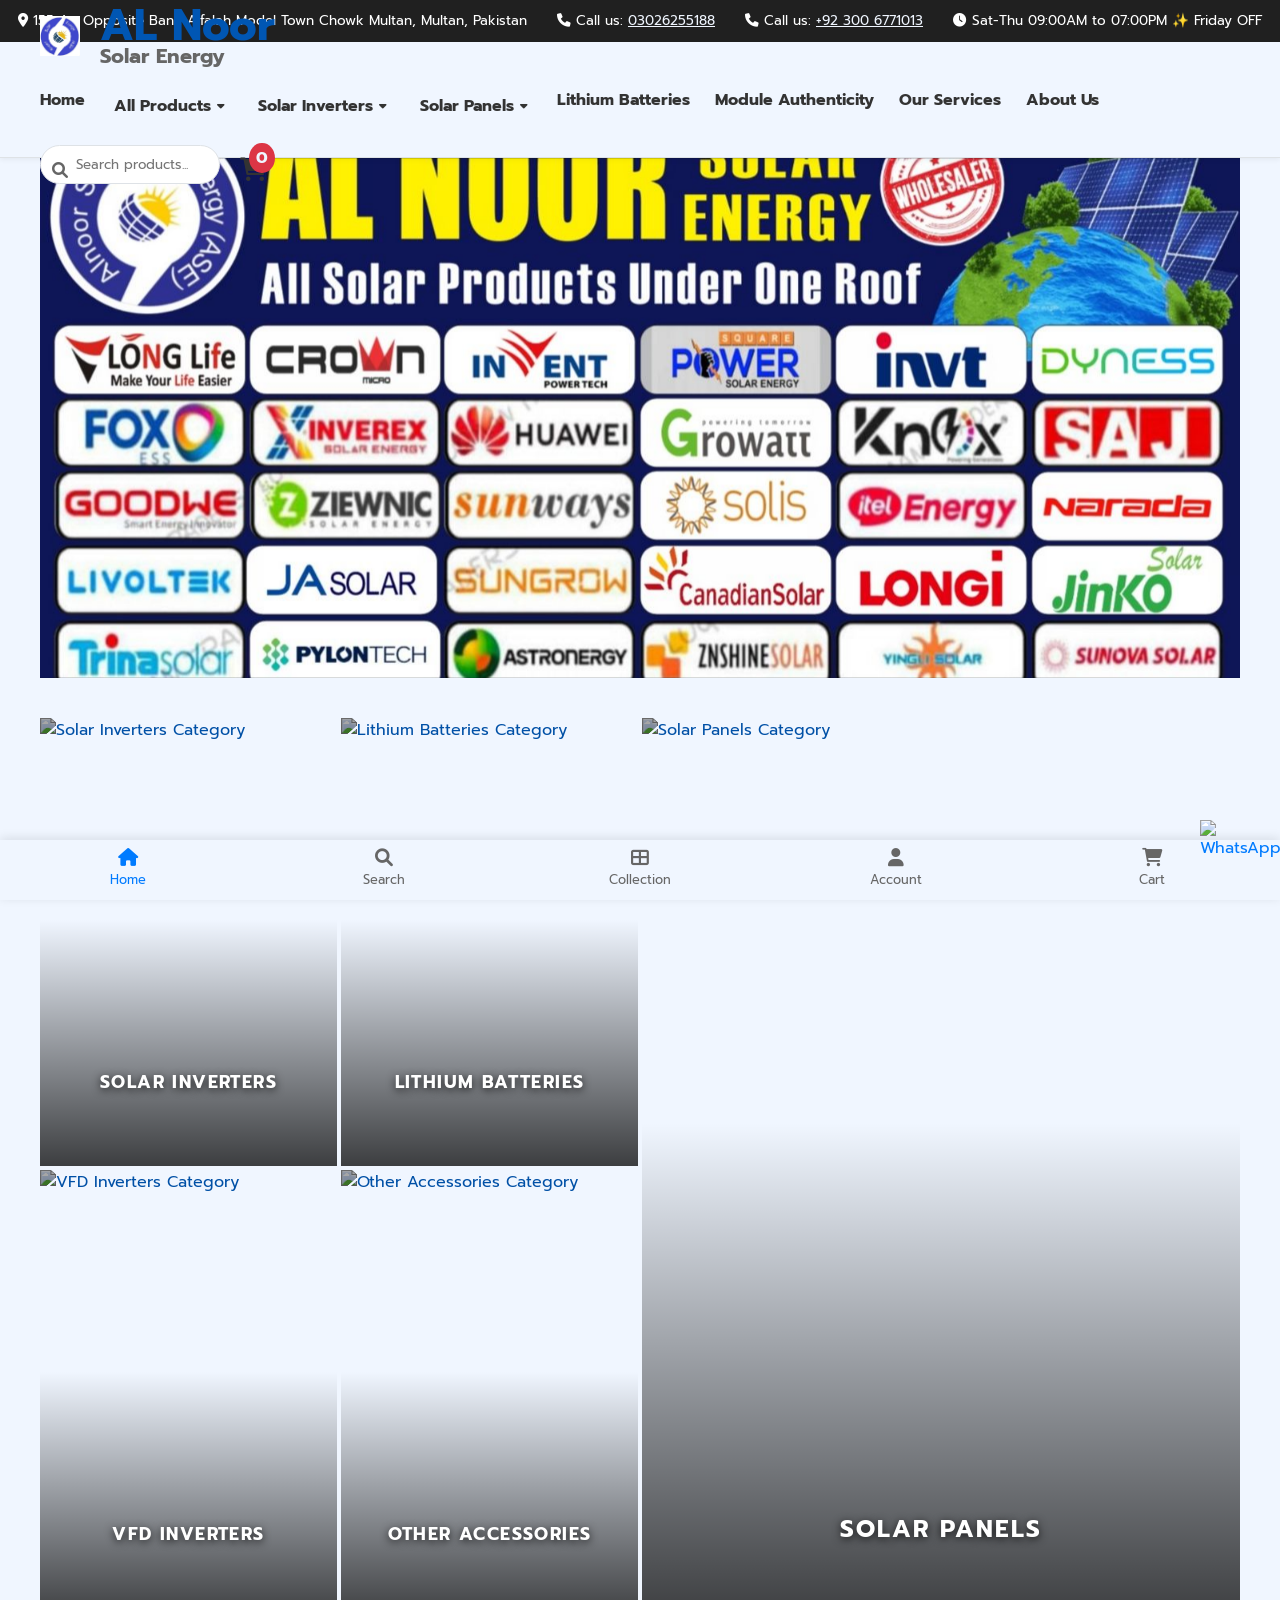
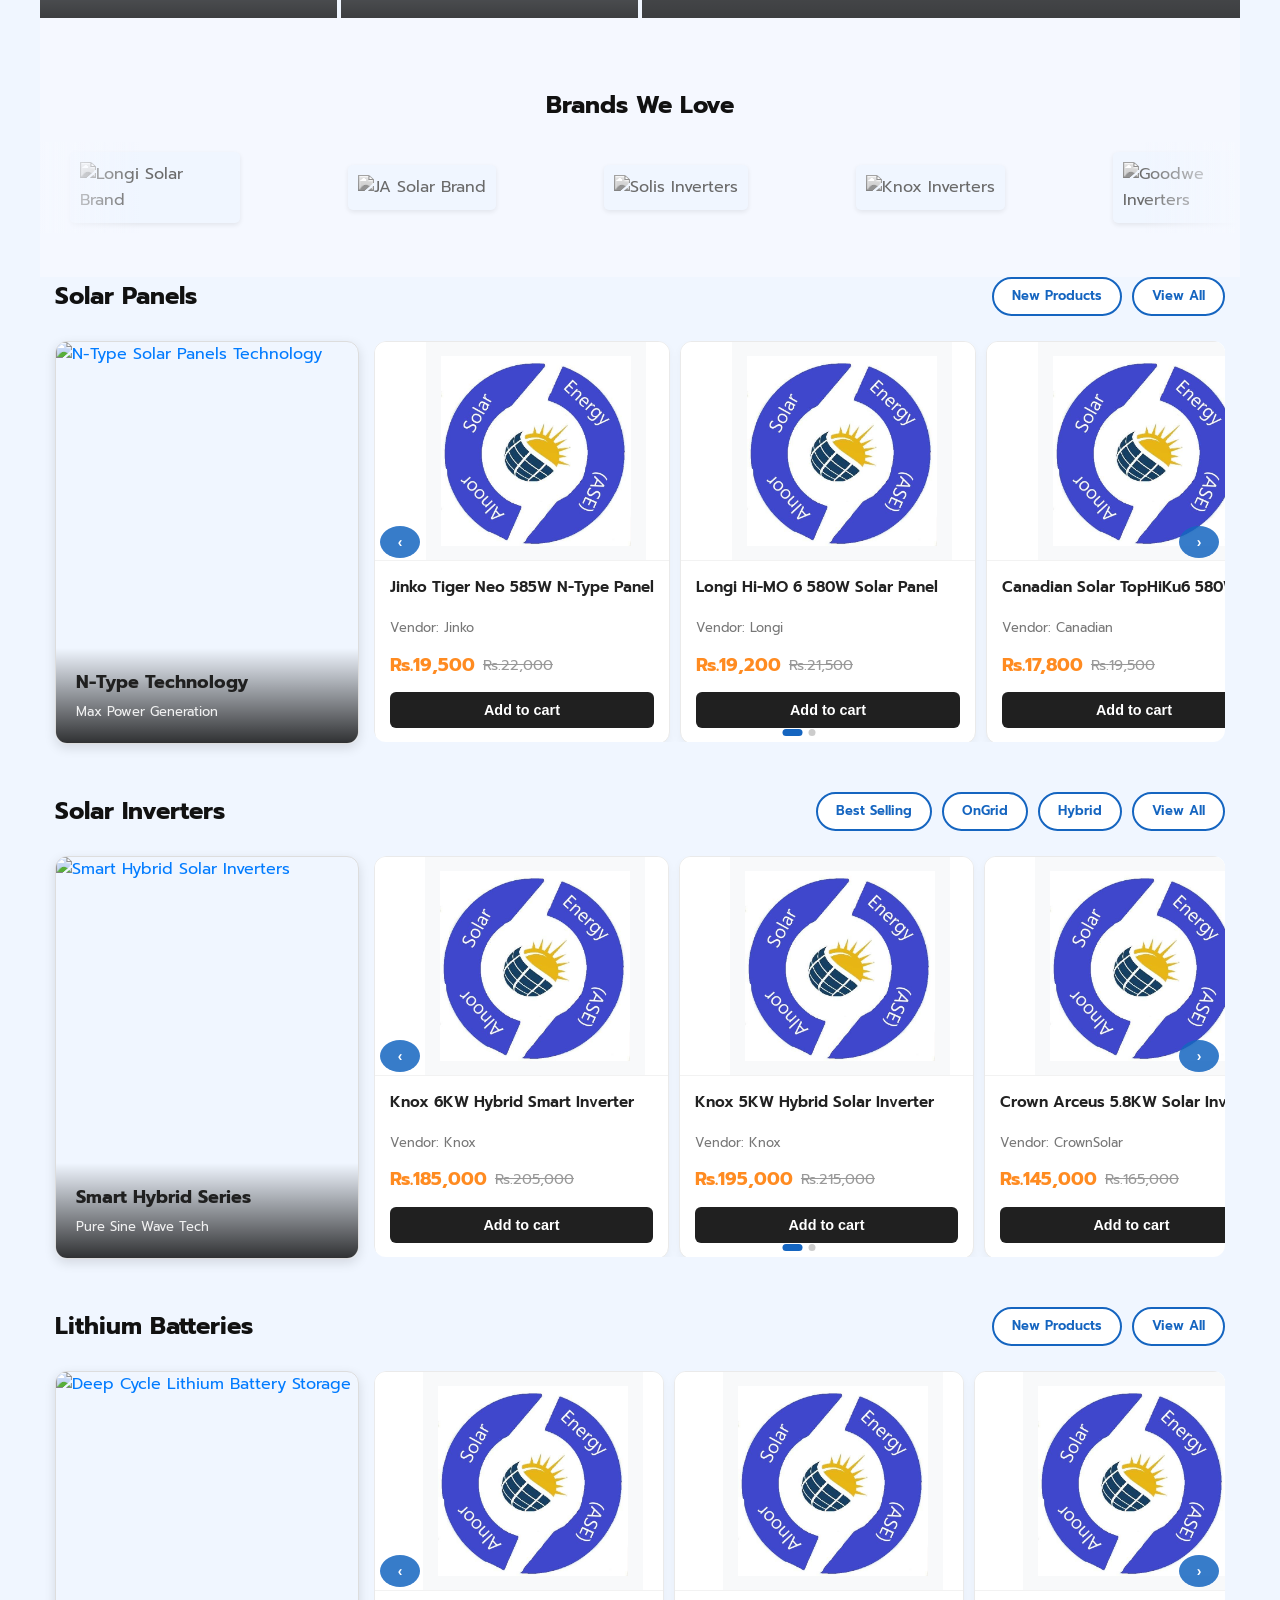
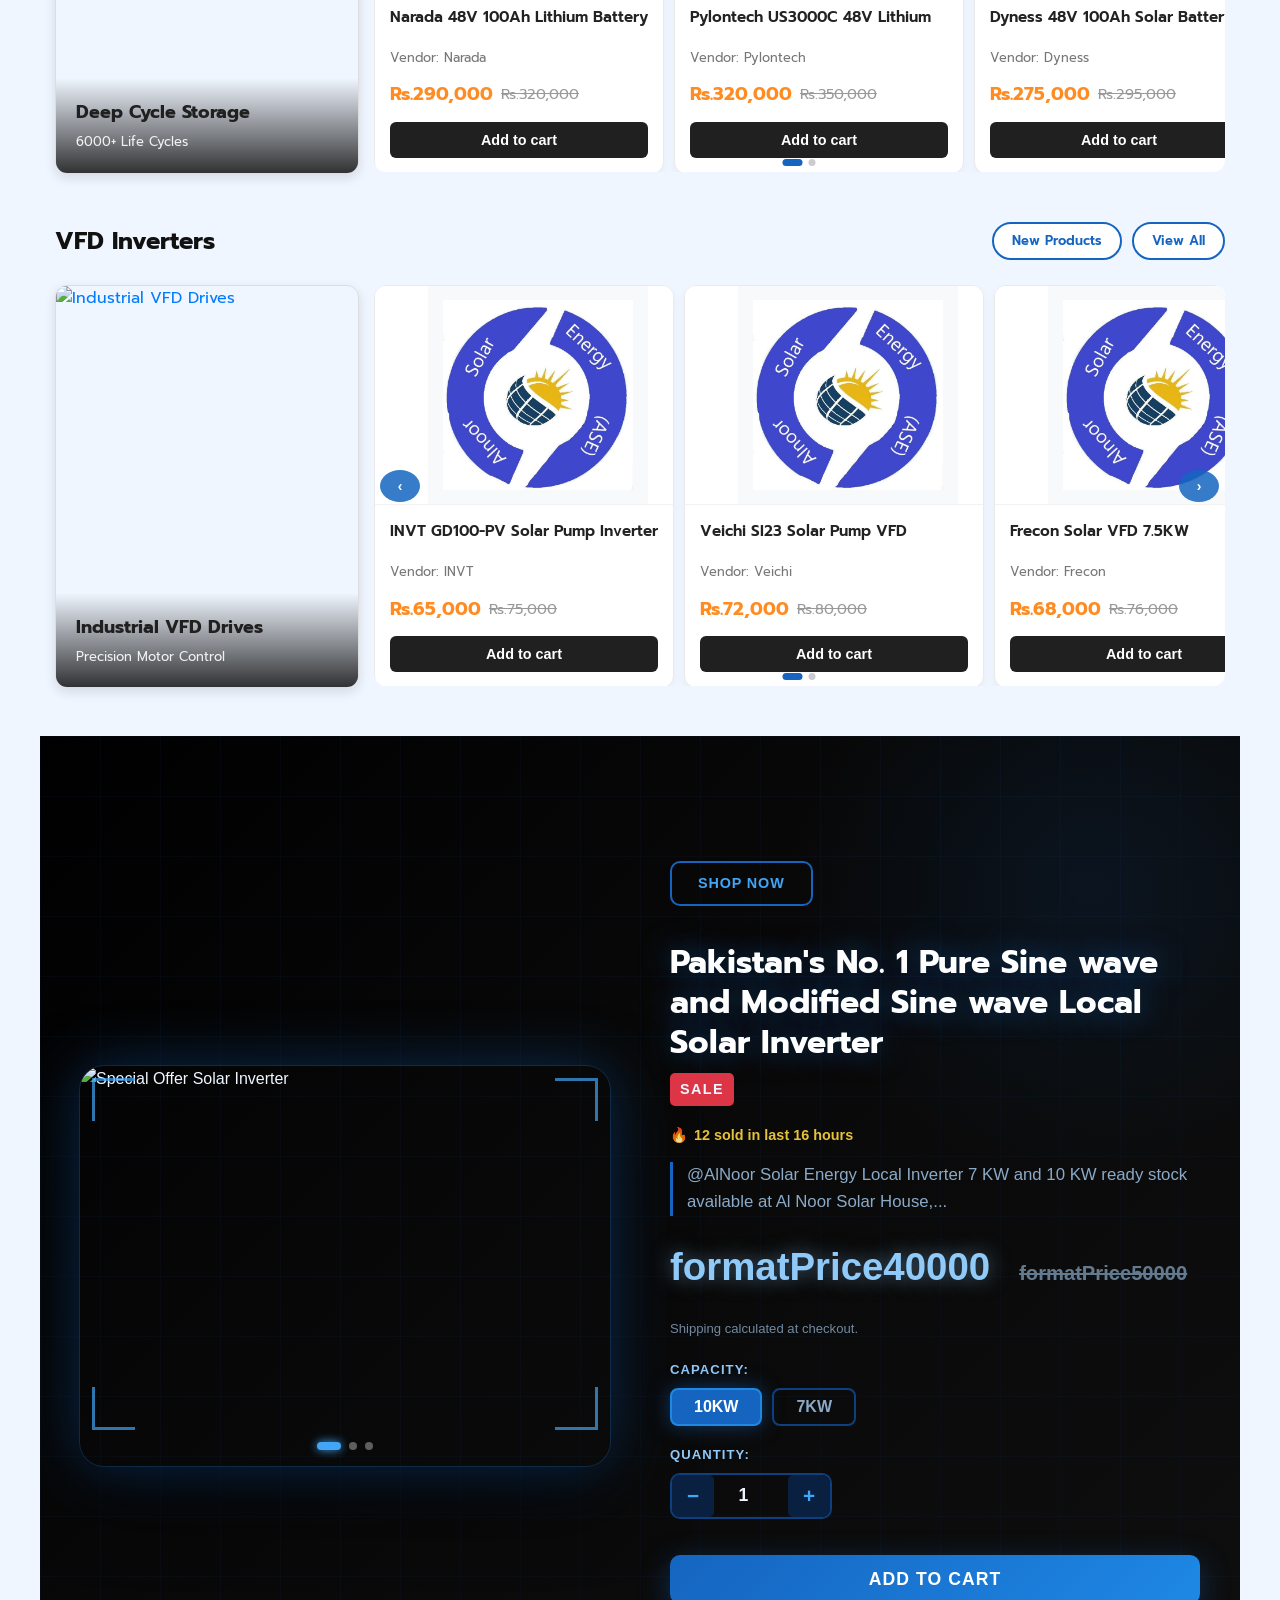
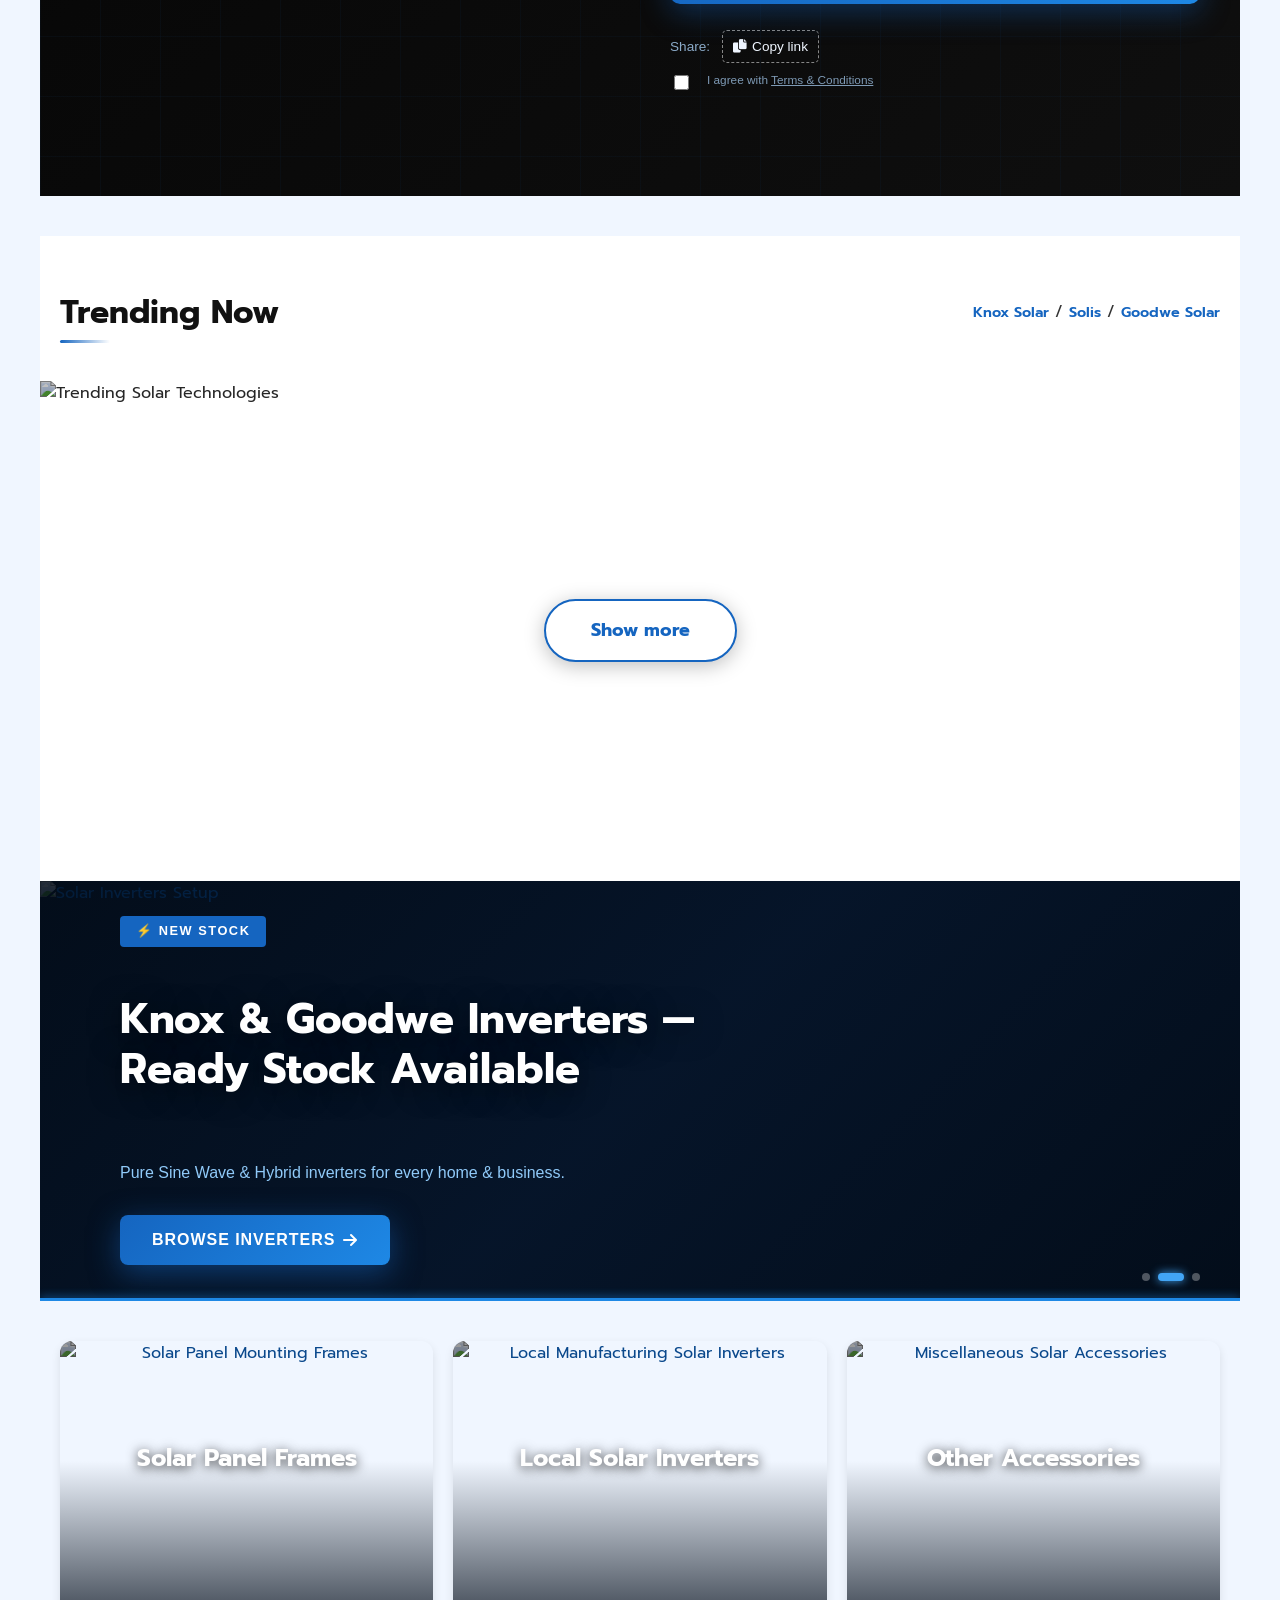
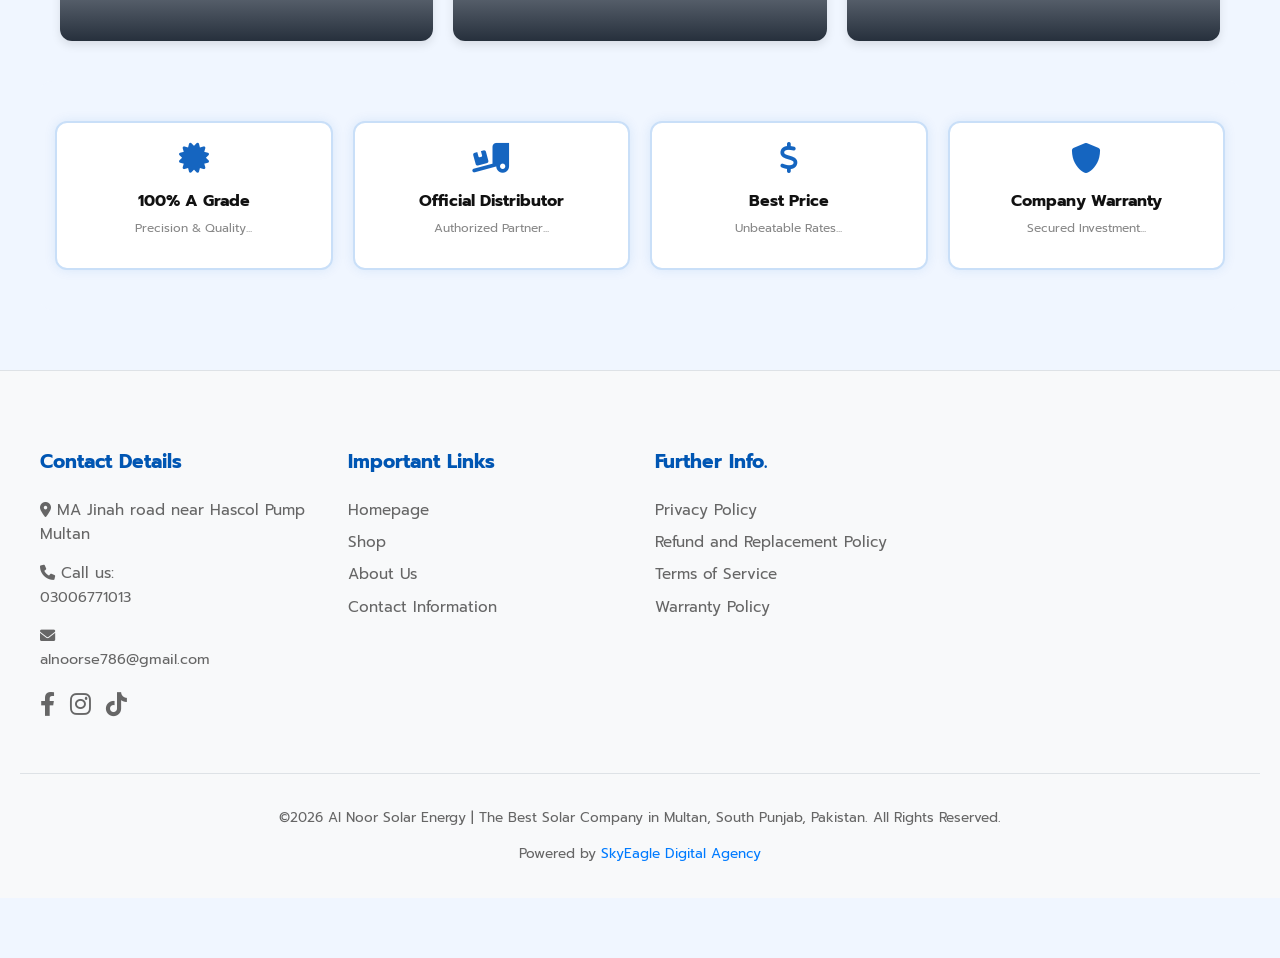
==== commit c647d264: "Add files via upload" ====
--- a/index.html
+++ b/index.html
@@ -96,17 +96,26 @@
   <header>
     <div class="container navbar">
       <a href="#home" class="logo nav-link logo-wrap" aria-label="AL Noor Solar Energy Home">
-        <img src="https://scontent.flhe2-4.fna.fbcdn.net/v/t39.30808-6/295888334_117388544374333_406723974692594063_n.jpg?_nc_cat=102&ccb=1-7&_nc_sid=1d70fc&_nc_eui2=AeGxTlZUacSYXgWQc_8mSypkPMkvrfF97J48yS-t8X3snjh5qf3fQrAmwQ-iQCd6pND-4eahxWcgBTirKIPl584G&_nc_ohc=qAqzPSlZ2GIQ7kNvwGMKXU5&_nc_oc=Adppe7RSRBNgi4mkdTRXi2rg9P4QWxBVQ80UitqYW_5lawU1yDodC3PHE1bO_rxqdhgFzZo1e_Un1qg_G4W80Cc7&_nc_zt=23&_nc_ht=scontent.flhe2-4.fna&_nc_gid=K0vbxwgBKz6AQ1MYwqG5dQ&_nc_ss=7a3a8&oh=00_Afy2UUtiweGY_ZBvOWhx5zAKmwUnkXFpz9zosgkt0Y_wWA&oe=69D010A2"
-             alt="AL Noor Solar Energy Logo"
-             onerror="this.onerror=null;this.src='https://via.placeholder.com/100x40?text=AL%20Noor';">
-<div class="logo-text"><span style="font-size: 1.5em; font-weight: bold; color: var(--dark-blue);">AL Noor</span><p>Solar Energy</p></div>
+        <img src="logo.png" alt="AL Noor Solar Energy Logo" onerror="this.onerror=null;this.src='logo.png';">
+        <div class="logo-text"><span style="font-size: 1.5em; font-weight: bold; color: var(--dark-blue);">AL Noor</span><p>Solar Energy</p></div>
       </a>
       <ul class="nav-links">
         <li class="nav-item"><a href="#home" class="nav-link">Home</a></li>
-        <li class="nav-item"><a href="#products" class="nav-link">AllProducts</a></li>
-        <li class="nav-item dropdown">
-          <a href="#solar-inverters" class="nav-link" aria-haspopup="true" aria-expanded="false">Solar Inverters <i class="fas fa-caret-down"></i></a>
+        <li class="nav-item dropdown" id="navDropdownProducts">
+          <a href="#products" class="nav-link dropdown-toggle" role="button" aria-haspopup="true" aria-expanded="false">All Products <i class="fas fa-caret-down dd-arrow"></i></a>
           <div class="dropdown-content">
+            <a href="#products" class="nav-link"><strong>View All Products</strong></a>
+            <a href="#solar-inverters" class="nav-link">Solar Inverters</a>
+            <a href="#solar-panels" class="nav-link">Solar Panels</a>
+            <a href="#lithium-batteries" class="nav-link">Lithium Batteries</a>
+            <a href="#vfd-inverters" class="nav-link">VFD Inverters</a>
+            <a href="#other-accessories" class="nav-link">Other Accessories</a>
+          </div>
+        </li>
+        <li class="nav-item dropdown" id="navDropdownInverters">
+          <a href="#solar-inverters" class="nav-link dropdown-toggle" role="button" aria-haspopup="true" aria-expanded="false">Solar Inverters <i class="fas fa-caret-down dd-arrow"></i></a>
+          <div class="dropdown-content">
+            <a href="#solar-inverters" class="nav-link"><strong>All Solar Inverters</strong></a>
             <a href="#solar-inverters?brand=Knox"          class="nav-link">Knox</a>
             <a href="#solar-inverters?brand=Solis"         class="nav-link">Solis</a>
             <a href="#solar-inverters?brand=Anicsun"       class="nav-link">Anicsun</a>
@@ -119,10 +128,21 @@
             <a href="#solar-inverters?brand=TigerSolar"    class="nav-link">Tiger Solar</a>
           </div>
         </li>
+        <li class="nav-item dropdown" id="navDropdownPanels">
+          <a href="#solar-panels" class="nav-link dropdown-toggle" role="button" aria-haspopup="true" aria-expanded="false">Solar Panels <i class="fas fa-caret-down dd-arrow"></i></a>
+          <div class="dropdown-content">
+            <a href="#solar-panels" class="nav-link"><strong>All Solar Panels</strong></a>
+            <a href="#solar-panels?brand=Longi" class="nav-link">Longi Solar</a>
+            <a href="#solar-panels?brand=JASolar" class="nav-link">JA Solar</a>
+            <a href="#solar-panels?brand=Canadian" class="nav-link">Canadian Solar</a>
+            <a href="#solar-panels?brand=Trina" class="nav-link">Trina Solar</a>
+            <a href="#solar-panels?brand=Jinko" class="nav-link">Jinko Solar</a>
+          </div>
+        </li>
         <li class="nav-item"><a href="#lithium-batteries"   class="nav-link">Lithium Batteries</a></li>
         <li class="nav-item"><a href="#module-authenticity" class="nav-link">Module Authenticity</a></li>
         <li class="nav-item"><a href="#services" class="nav-link">Our Services</a></li>
-<li class="nav-item"><a href="#about" class="nav-link">About Us</a></li>
+        <li class="nav-item"><a href="#about" class="nav-link">About Us</a></li>
       </ul>
       <div class="search-cart">
         <div class="search-bar">
@@ -166,7 +186,9 @@
             AL Noor Solar Energy - Best Solar Company in Multan, Pakistan
         </h1>
         <div class="hero-carousel" id="heroCarousel">
-          <img src="https://scontent.flhe5-1.fna.fbcdn.net/v/t39.30808-6/650372276_927700843343095_6940458157978706973_n.jpg?stp=dst-jpg_s960x960_tt6&_nc_cat=110&ccb=1-7&_nc_sid=2a1932&_nc_ohc=TBlbnztjK7MQ7kNvwEGykqn&_nc_oc=Ado7Or6hoWaJ9qSWRwQrfmUDfHWmN7V5tSXHjFTttbTHBvachiMlfiKgbxfFMOg-ztZSsFq7CE0bMvR-B6ppgiNI&_nc_zt=23&_nc_ht=scontent.flhe5-1.fna&_nc_gid=_I_aCF0DN8wSRIDf3YCr5A&oh=00_Af2A6YQylsGb_GO6FoRD_L97WzG4os2OElDujPKN3jYasA&oe=69F1198A" alt="AL Noor Solar Energy Solutions" class="active">
+          <img src="herosection.png" alt="AL Noor Solar Energy Solutions" class="active" fetchpriority="high" width="1200" height="520">
+          <img src="assets/images/hero/hero-bg.webp" alt="AL Noor Commercial Installations" loading="lazy" width="1200" height="520">
+          <img src="assets/images/rooftop-showcase.webp" alt="Rooftop Solar Showcase Multan" loading="lazy" width="1200" height="520">
         </div>
       </section>
 
@@ -1030,15 +1052,72 @@
             <button class="mnp-close" aria-label="Close Mobile Menu" onclick="closeMobileMenu()">✕</button>
         </div>
         <nav class="mnp-links">
-            <a href="#home"                class="mnp-link nav-link" onclick="closeMobileMenu()"><span class="mnp-icon">🏠</span> Home</a>
-            <a href="#products"            class="mnp-link nav-link" onclick="closeMobileMenu()"><span class="mnp-icon">📦</span> All Products</a>
-            <a href="#solar-inverters"     class="mnp-link nav-link" onclick="closeMobileMenu()"><span class="mnp-icon">⚡</span> Solar Inverters</a>
-            <a href="#solar-panels"        class="mnp-link nav-link" onclick="closeMobileMenu()"><span class="mnp-icon">☀️</span> Solar Panels</a>
+            <a href="#home" class="mnp-link nav-link" onclick="closeMobileMenu()"><span class="mnp-icon">🏠</span> Home</a>
+            
+            <!-- All Products Accordion -->
+            <div class="mnp-accordion" id="mnpAccProducts">
+                <div class="mnp-item-row">
+                    <a href="#products" class="mnp-link nav-link" onclick="closeMobileMenu()"><span class="mnp-icon">📦</span> All Products</a>
+                    <button type="button" class="mnp-toggle-btn" aria-label="Toggle Products Submenu" onclick="toggleMobileSubmenu(event, 'mnpAccProducts')">
+                        <i class="fas fa-chevron-down"></i>
+                    </button>
+                </div>
+                <div class="mnp-submenu">
+                    <a href="#products" class="mnp-sub-link nav-link" onclick="closeMobileMenu()">View All Products</a>
+                    <a href="#solar-inverters" class="mnp-sub-link nav-link" onclick="closeMobileMenu()">Solar Inverters</a>
+                    <a href="#solar-panels" class="mnp-sub-link nav-link" onclick="closeMobileMenu()">Solar Panels</a>
+                    <a href="#lithium-batteries" class="mnp-sub-link nav-link" onclick="closeMobileMenu()">Lithium Batteries</a>
+                    <a href="#vfd-inverters" class="mnp-sub-link nav-link" onclick="closeMobileMenu()">VFD Inverters</a>
+                    <a href="#other-accessories" class="mnp-sub-link nav-link" onclick="closeMobileMenu()">Other Accessories</a>
+                </div>
+            </div>
+
+            <!-- Solar Inverters Accordion -->
+            <div class="mnp-accordion" id="mnpAccInverters">
+                <div class="mnp-item-row">
+                    <a href="#solar-inverters" class="mnp-link nav-link" onclick="closeMobileMenu()"><span class="mnp-icon">⚡</span> Solar Inverters</a>
+                    <button type="button" class="mnp-toggle-btn" aria-label="Toggle Inverters Submenu" onclick="toggleMobileSubmenu(event, 'mnpAccInverters')">
+                        <i class="fas fa-chevron-down"></i>
+                    </button>
+                </div>
+                <div class="mnp-submenu">
+                    <a href="#solar-inverters" class="mnp-sub-link nav-link" onclick="closeMobileMenu()">All Solar Inverters</a>
+                    <a href="#solar-inverters?brand=Knox" class="mnp-sub-link nav-link" onclick="closeMobileMenu()">Knox Inverters</a>
+                    <a href="#solar-inverters?brand=Solis" class="mnp-sub-link nav-link" onclick="closeMobileMenu()">Solis Inverters</a>
+                    <a href="#solar-inverters?brand=Goodwe" class="mnp-sub-link nav-link" onclick="closeMobileMenu()">Goodwe Inverters</a>
+                    <a href="#solar-inverters?brand=Growatt" class="mnp-sub-link nav-link" onclick="closeMobileMenu()">Growatt Inverters</a>
+                    <a href="#solar-inverters?brand=CrownSolar" class="mnp-sub-link nav-link" onclick="closeMobileMenu()">Crown Solar</a>
+                    <a href="#solar-inverters?brand=Huawei" class="mnp-sub-link nav-link" onclick="closeMobileMenu()">Huawei Solar</a>
+                    <a href="#solar-inverters?brand=Inverex" class="mnp-sub-link nav-link" onclick="closeMobileMenu()">Inverex Solar</a>
+                    <a href="#solar-inverters?brand=TigerSolar" class="mnp-sub-link nav-link" onclick="closeMobileMenu()">Tiger Solar</a>
+                    <a href="#solar-inverters?brand=Anicsun" class="mnp-sub-link nav-link" onclick="closeMobileMenu()">Anicsun</a>
+                    <a href="#solar-inverters?brand=CanadianSolar" class="mnp-sub-link nav-link" onclick="closeMobileMenu()">Canadian Solar</a>
+                </div>
+            </div>
+
+            <!-- Solar Panels Accordion -->
+            <div class="mnp-accordion" id="mnpAccPanels">
+                <div class="mnp-item-row">
+                    <a href="#solar-panels" class="mnp-link nav-link" onclick="closeMobileMenu()"><span class="mnp-icon">☀️</span> Solar Panels</a>
+                    <button type="button" class="mnp-toggle-btn" aria-label="Toggle Panels Submenu" onclick="toggleMobileSubmenu(event, 'mnpAccPanels')">
+                        <i class="fas fa-chevron-down"></i>
+                    </button>
+                </div>
+                <div class="mnp-submenu">
+                    <a href="#solar-panels" class="mnp-sub-link nav-link" onclick="closeMobileMenu()">All Solar Panels</a>
+                    <a href="#solar-panels?brand=Longi" class="mnp-sub-link nav-link" onclick="closeMobileMenu()">Longi Solar</a>
+                    <a href="#solar-panels?brand=JASolar" class="mnp-sub-link nav-link" onclick="closeMobileMenu()">JA Solar</a>
+                    <a href="#solar-panels?brand=Canadian" class="mnp-sub-link nav-link" onclick="closeMobileMenu()">Canadian Solar</a>
+                    <a href="#solar-panels?brand=Trina" class="mnp-sub-link nav-link" onclick="closeMobileMenu()">Trina Solar</a>
+                    <a href="#solar-panels?brand=Jinko" class="mnp-sub-link nav-link" onclick="closeMobileMenu()">Jinko Solar</a>
+                </div>
+            </div>
+
             <a href="#lithium-batteries"   class="mnp-link nav-link" onclick="closeMobileMenu()"><span class="mnp-icon">🔋</span> Lithium Batteries</a>
             <a href="#vfd-inverters"       class="mnp-link nav-link" onclick="closeMobileMenu()"><span class="mnp-icon">🔧</span> VFD Inverters</a>
             <a href="#module-authenticity" class="mnp-link nav-link" onclick="closeMobileMenu()"><span class="mnp-icon">✅</span> Module Authenticity</a>
             <a href="#services"            class="mnp-link nav-link" onclick="closeMobileMenu()"><span class="mnp-icon">🛠️</span> Our Services</a>
-            <a href="#about"               class="mnp-link nav-link" onclick="closeMobileMenu()"><span class="mnp-icon">🧓</span> About Us</a>
+            <a href="#about"               class="mnp-link nav-link" onclick="closeMobileMenu()"><span class="mnp-icon">ℹ️</span> About Us</a>
         </nav>
         <div class="mnp-footer">
             <div class="mnp-contact-row">📞 <a href="tel:03006771013" aria-label="Call Us">0300-6771013</a></div>
--- a/style.css
+++ b/style.css
@@ -276,41 +276,75 @@
             color: var(--primary-blue);
         }
         
-        /* Dropdown for Solar Inverters */
-        .nav-item.dropdown {
-            position: relative;
-        }
-
-        .nav-item.dropdown .dropdown-content {
-            display: none;
-            position: absolute;
-            background-color: var(--white);
-            min-width: 200px;
-            box-shadow: 0px 8px 16px 0px rgba(0,0,0,0.2);
-            z-index: 1;
-            padding: 10px 0;
-            border-radius: 5px;
-            top: 100%;
-            left: 0;
-            animation: fadeIn 0.3s ease;
-        }
-
-        .nav-item.dropdown:hover .dropdown-content {
-            display: block;
-        }
-
-        .nav-item.dropdown .dropdown-content a {
-            color: var(--text-color);
-            padding: 8px 15px;
-            text-decoration: none;
-            display: block;
-            text-align: left;
-            font-weight: normal;
-        }
-
-        .nav-item.dropdown .dropdown-content a:hover {
-            background-color: var(--light-blue);
-            color: var(--primary-blue);
+        /* Dropdown for All Products, Solar Inverters & Solar Panels */
+        .nav-item.dropdown {
+            position: relative;
+        }
+
+        .nav-item.dropdown .dropdown-toggle {
+            display: inline-flex;
+            align-items: center;
+            gap: 6px;
+            cursor: pointer;
+            padding: 6px 4px;
+        }
+
+        .nav-item.dropdown .dd-arrow {
+            font-size: 0.75em;
+            transition: transform 0.25s ease;
+        }
+
+        .nav-item.dropdown.open .dd-arrow {
+            transform: rotate(180deg);
+        }
+
+        .nav-item.dropdown .dropdown-content {
+            display: none;
+            position: absolute;
+            background-color: var(--white);
+            min-width: 230px;
+            box-shadow: 0px 10px 25px rgba(0, 0, 0, 0.15);
+            z-index: 1000;
+            padding: 8px 0;
+            border-radius: 8px;
+            border: 1px solid #eaeaea;
+            top: 100%;
+            left: 0;
+            animation: fadeIn 0.25s ease;
+        }
+
+        /* Hover support on fine pointer devices */
+        @media (hover: hover) and (pointer: fine) {
+            .nav-item.dropdown:hover .dropdown-content {
+                display: block;
+            }
+            .nav-item.dropdown:hover .dd-arrow {
+                transform: rotate(180deg);
+            }
+        }
+
+        /* Click/tap toggle support */
+        .nav-item.dropdown.open .dropdown-content {
+            display: block;
+        }
+
+        .nav-item.dropdown .dropdown-content a {
+            color: var(--text-color);
+            padding: 10px 18px;
+            text-decoration: none;
+            display: flex;
+            align-items: center;
+            text-align: left;
+            font-size: 14px;
+            font-weight: 500;
+            min-height: 40px;
+            transition: background-color 0.15s ease, color 0.15s ease;
+        }
+
+        .nav-item.dropdown .dropdown-content a:hover,
+        .nav-item.dropdown .dropdown-content a:focus {
+            background-color: #f7f9fc;
+            color: var(--primary-blue);
         }
 
         .search-cart {
@@ -422,37 +456,47 @@
             line-height: 1;
         }
 
-        /* Hero Section */
-        .hero-section {
-            position: relative;
-            height: calc(100vh - var(--header-height));
-            min-height: 300px;
-            overflow: hidden;
-            background-color: var(--light-blue);
-            margin-bottom: 40px;
-            display: flex;
-            justify-content: center;
-            align-items: center;
-            animation: fadeIn 1s ease;
-        }
-
-        .hero-carousel {
-            display: flex;
-            width: 100%;
-            height: 100%;
-            transition: transform 0.5s ease-in-out;
-        }
-
-        .hero-carousel img {
-            width: 100%;
-            height: 100%;
-            object-fit: cover;
-            flex-shrink: 0;
-            opacity: 0;
-            transition: opacity 1s ease-in-out;
-        }
-        .hero-carousel img.active {
-            opacity: 1;
+        /* Hero Section */
+        .hero-section {
+            position: relative;
+            width: 100%;
+            height: 520px;
+            max-height: 75vh;
+            min-height: 300px;
+            overflow: hidden;
+            background-color: #0b1526;
+            margin-bottom: 40px;
+            display: block;
+        }
+
+        .hero-carousel {
+            position: relative;
+            width: 100%;
+            height: 100%;
+            overflow: hidden;
+        }
+
+        .hero-carousel img {
+            position: absolute;
+            inset: 0;
+            width: 100%;
+            height: 100%;
+            object-fit: cover;
+            object-position: center;
+            opacity: 0;
+            transition: opacity 1s cubic-bezier(0.4, 0, 0.2, 1);
+            pointer-events: none;
+            will-change: opacity;
+            display: block;
+        }
+        .hero-carousel img.active {
+            opacity: 1;
+            pointer-events: auto;
+            z-index: 2;
+        }
+        .hero-carousel img.exit {
+            opacity: 0;
+            z-index: 1;
         }
 
         /* Categories Section */
@@ -2909,10 +2953,26 @@
 .brands-marquee-wrap::before { left:0;  background:linear-gradient(to right,#f5f8ff,transparent); }
 .brands-marquee-wrap::after  { right:0; background:linear-gradient(to left, #f5f8ff,transparent); }
 /* Slower: 36s */
-.brands-marquee-track { display:flex; gap:48px; width:max-content; align-items:center;
-  animation:marqueeScroll 36s linear infinite; padding:8px 0; }
-.brands-marquee-wrap:hover .brands-marquee-track { animation-play-state:paused; }
-@keyframes marqueeScroll { 0%{transform:translateX(0)} 100%{transform:translateX(-50%)} }
+/* Slowed down to 60s for a calm, premium smooth loop */
+.brands-marquee-track {
+    display: flex;
+    gap: 48px;
+    width: max-content;
+    align-items: center;
+    animation: marqueeScroll 60s linear infinite;
+    padding: 10px 0;
+    will-change: transform;
+    transform: translate3d(0, 0, 0);
+    backface-visibility: hidden;
+}
+.brands-marquee-wrap:hover .brands-marquee-track,
+.brands-marquee-wrap:active .brands-marquee-track {
+    animation-play-state: paused;
+}
+@keyframes marqueeScroll {
+    0% { transform: translate3d(0, 0, 0); }
+    100% { transform: translate3d(-50%, 0, 0); }
+} 100%{transform:translateX(-50%)} }
 .brand-logo { display:inline-flex; align-items:center; justify-content:center;
   flex-shrink:0; transition:transform .3s; }
 .brand-logo:hover { transform:scale(1.15) translateY(-3px); }
@@ -3322,4 +3382,198 @@
             .acc-facilities { grid-template-columns: 1fr; }
             .acc-hero { padding: 24px 16px; }
             .acc-logo { width: 60px; height: 60px; }
-        }+        }
+
+/* ========================================================================== */
+/* COMPREHENSIVE FIXES: MOBILE ACCORDION, IMAGE SIZING & CONSISTENCY         */
+/* ========================================================================== */
+
+/* Mobile Nav Accordion */
+.mnp-accordion {
+    border-bottom: 1px solid #f0f0f0;
+}
+.mnp-item-row {
+    display: flex;
+    align-items: center;
+    justify-content: space-between;
+}
+.mnp-item-row .mnp-link {
+    flex: 1;
+    border-bottom: none;
+}
+.mnp-toggle-btn {
+    width: 46px;
+    height: 48px;
+    background: none;
+    border: none;
+    color: #666;
+    font-size: 13px;
+    cursor: pointer;
+    display: flex;
+    align-items: center;
+    justify-content: center;
+    transition: transform 0.25s ease, color 0.2s;
+}
+.mnp-accordion.open .mnp-toggle-btn {
+    transform: rotate(180deg);
+    color: var(--primary-blue, #ff8b21);
+}
+.mnp-submenu {
+    max-height: 0;
+    overflow: hidden;
+    background: #fbfbfb;
+    transition: max-height 0.35s cubic-bezier(0.4, 0, 0.2, 1);
+}
+.mnp-accordion.open .mnp-submenu {
+    max-height: 600px;
+}
+.mnp-sub-link {
+    display: flex;
+    align-items: center;
+    padding: 11px 22px 11px 54px;
+    color: #444;
+    font-size: 14px;
+    font-weight: 500;
+    text-decoration: none;
+    border-top: 1px solid #f0f0f0;
+    min-height: 44px;
+    transition: background 0.15s, color 0.15s;
+}
+.mnp-sub-link:hover, .mnp-sub-link:active {
+    background: #f0f4f9;
+    color: var(--primary-blue, #ff8b21);
+}
+
+/* Consistent Product Card Image Containers */
+.product-card {
+    display: flex !important;
+    flex-direction: column !important;
+    height: 100% !important;
+    background: #ffffff !important;
+    border: 1px solid #eaeaea !important;
+    border-radius: 12px !important;
+    overflow: hidden !important;
+    box-shadow: 0 4px 10px rgba(0,0,0,0.04) !important;
+    transition: transform 0.25s ease, box-shadow 0.25s ease !important;
+}
+.product-card:hover {
+    transform: translateY(-4px) !important;
+    box-shadow: 0 10px 22px rgba(0,0,0,0.08) !important;
+}
+.product-card .card-img-wrap,
+.product-card .product-img-box,
+.pc .pc-img {
+    width: 100% !important;
+    height: 190px !important;
+    background: #ffffff !important;
+    display: flex !important;
+    align-items: center !important;
+    justify-content: center !important;
+    padding: 14px !important;
+    overflow: hidden !important;
+    border-bottom: 1px solid #f2f2f2 !important;
+}
+.product-card img,
+.pc .pc-img img {
+    max-width: 100% !important;
+    max-height: 100% !important;
+    width: auto !important;
+    height: auto !important;
+    object-fit: contain !important;
+    transition: transform 0.3s ease !important;
+    display: block !important;
+    margin: 0 auto !important;
+}
+.product-card:hover img,
+.pc:hover .pc-img img {
+    transform: scale(1.06) !important;
+}
+
+/* Product Detail Page Image Container */
+.pd-img-main {
+    width: 100% !important;
+    height: 380px !important;
+    background-color: #ffffff !important;
+    border: 1px solid #e5e7eb !important;
+    border-radius: 12px !important;
+    display: flex !important;
+    align-items: center !important;
+    justify-content: center !important;
+    padding: 20px !important;
+    margin-bottom: 20px !important;
+    overflow: hidden !important;
+    position: relative !important;
+    background-size: contain !important;
+    background-repeat: no-repeat !important;
+    background-position: center !important;
+}
+.pd-img-main img {
+    max-width: 100% !important;
+    max-height: 100% !important;
+    width: auto !important;
+    height: auto !important;
+    object-fit: contain !important;
+    display: block !important;
+    margin: 0 auto !important;
+}
+
+/* Cart & Mini-cart items consistent image size */
+.mini-cart-item img,
+.cart-item-info img {
+    width: 72px !important;
+    height: 72px !important;
+    min-width: 72px !important;
+    border-radius: 8px !important;
+    border: 1px solid #eee !important;
+    object-fit: contain !important;
+    background: #ffffff !important;
+    padding: 4px !important;
+    display: block !important;
+}
+
+/* Checkout summary item image */
+.prod-item img {
+    width: 60px !important;
+    height: 60px !important;
+    min-width: 60px !important;
+    border-radius: 6px !important;
+    border: 1px solid #eee !important;
+    object-fit: contain !important;
+    background: #ffffff !important;
+    padding: 3px !important;
+    display: block !important;
+}
+
+/* Autocomplete search item image */
+.autocomplete-img {
+    width: 48px !important;
+    height: 48px !important;
+    min-width: 48px !important;
+    border-radius: 6px !important;
+    border: 1px solid #eee !important;
+    object-fit: contain !important;
+    background: #ffffff !important;
+    padding: 3px !important;
+    display: block !important;
+}
+
+/* Responsive adjustments */
+@media (max-width: 768px) {
+    .hero-section {
+        height: 280px !important;
+    }
+    .product-card .card-img-wrap,
+    .pc .pc-img {
+        height: 150px !important;
+        padding: 10px !important;
+    }
+    .pd-img-main {
+        height: 280px !important;
+        padding: 12px !important;
+    }
+}
+@media (max-width: 480px) {
+    .hero-section {
+        height: 220px !important;
+    }
+}
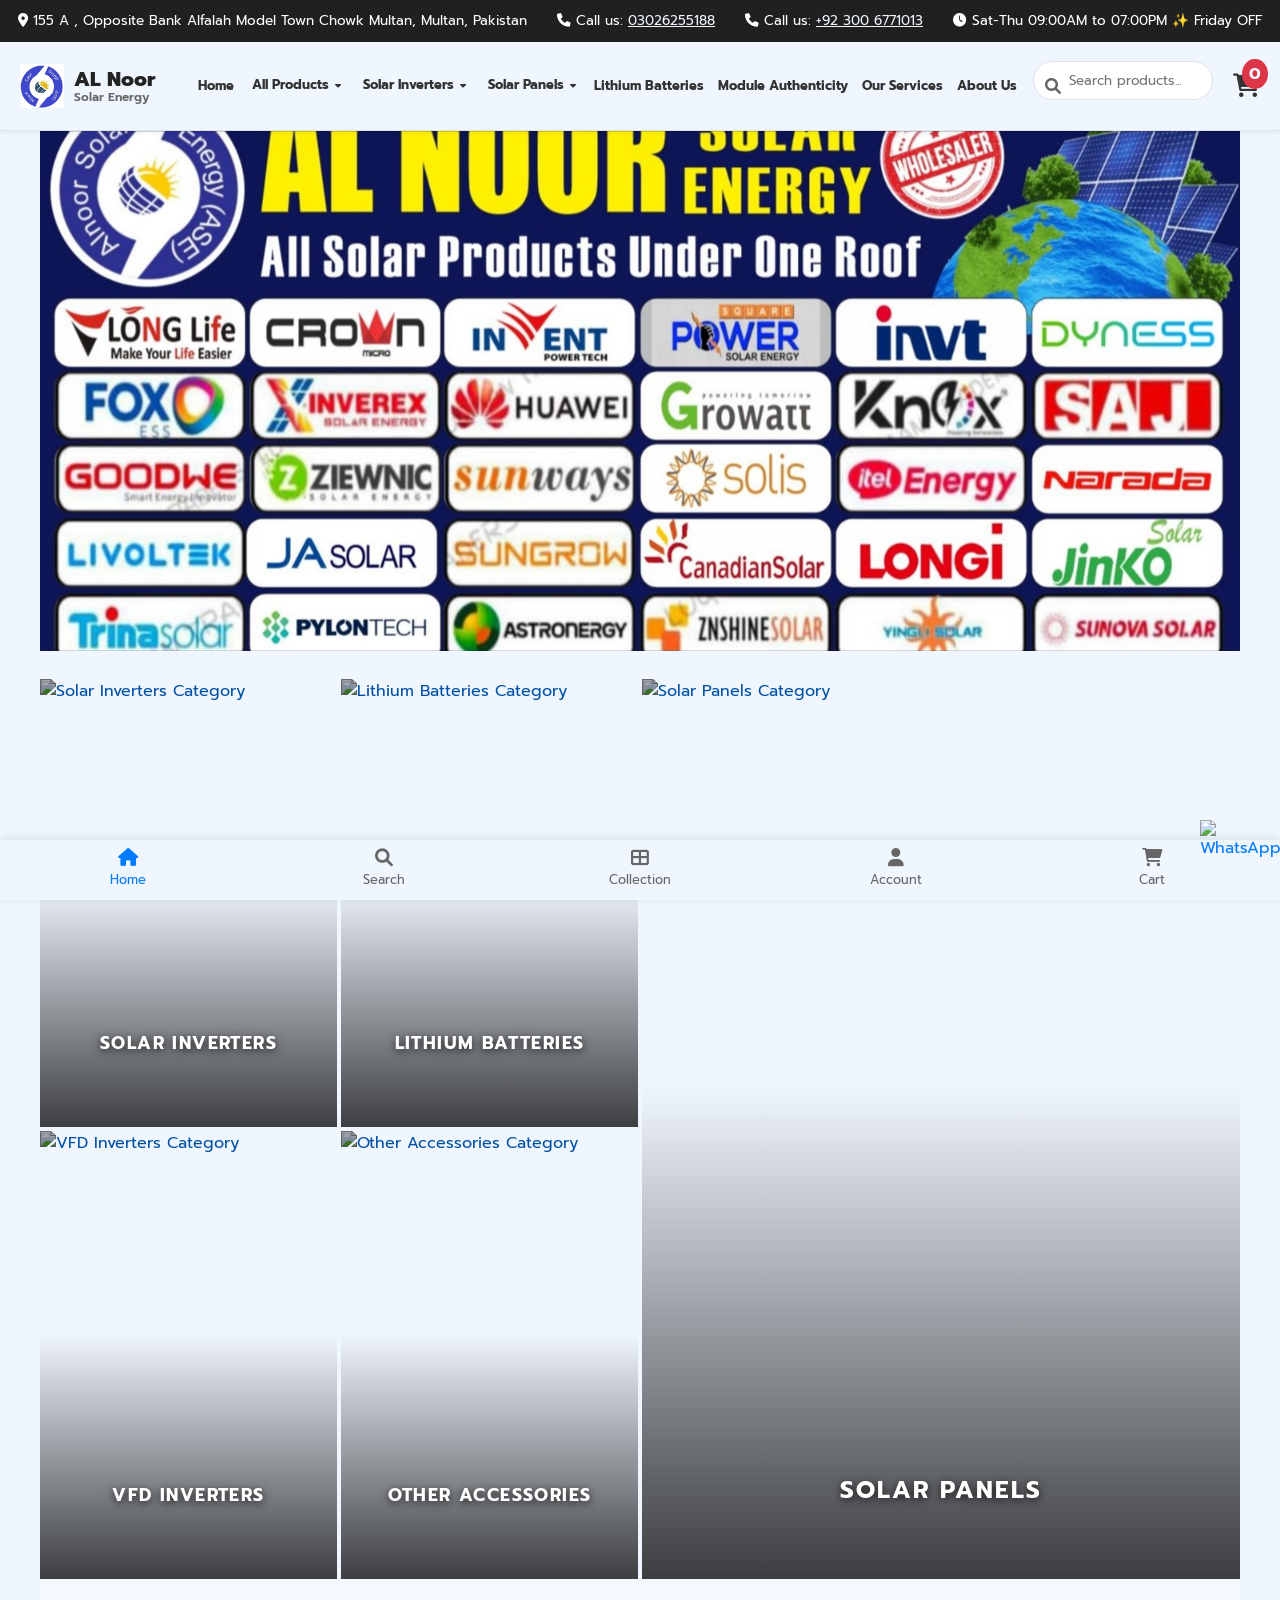
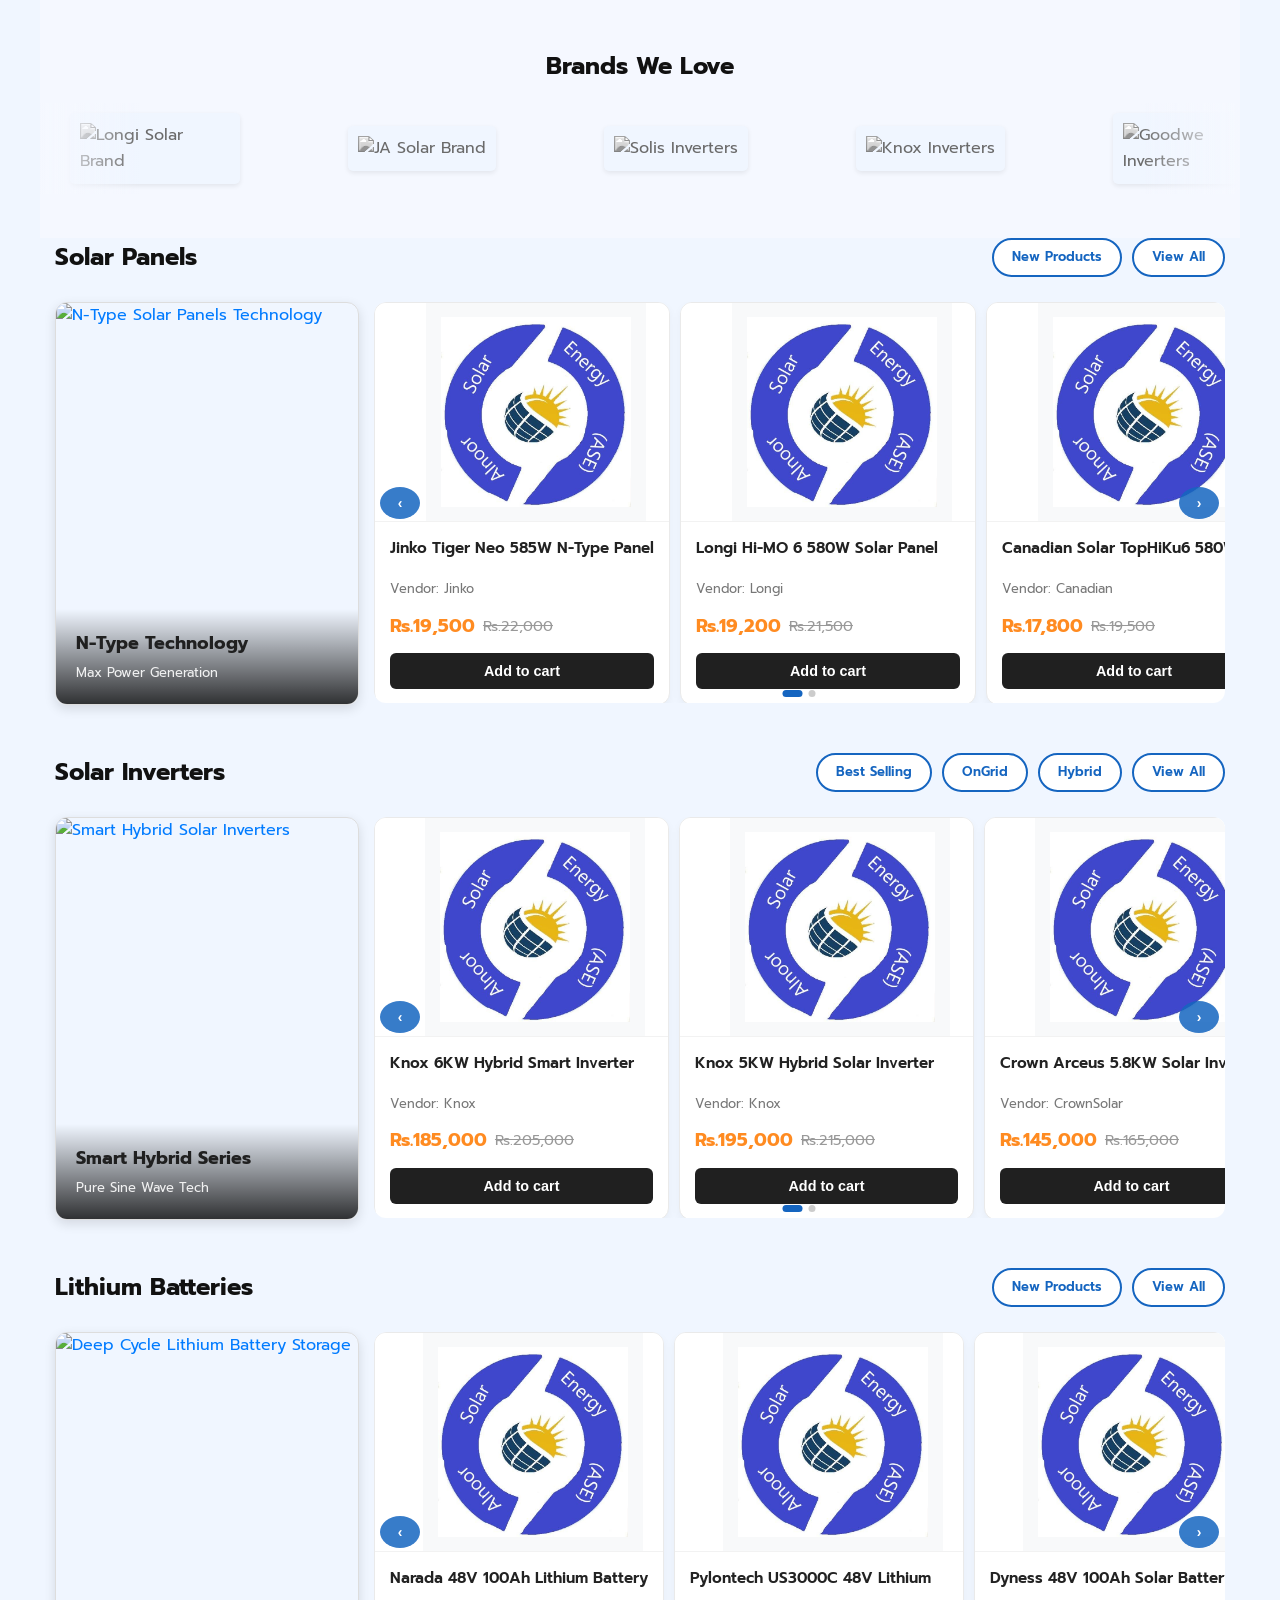
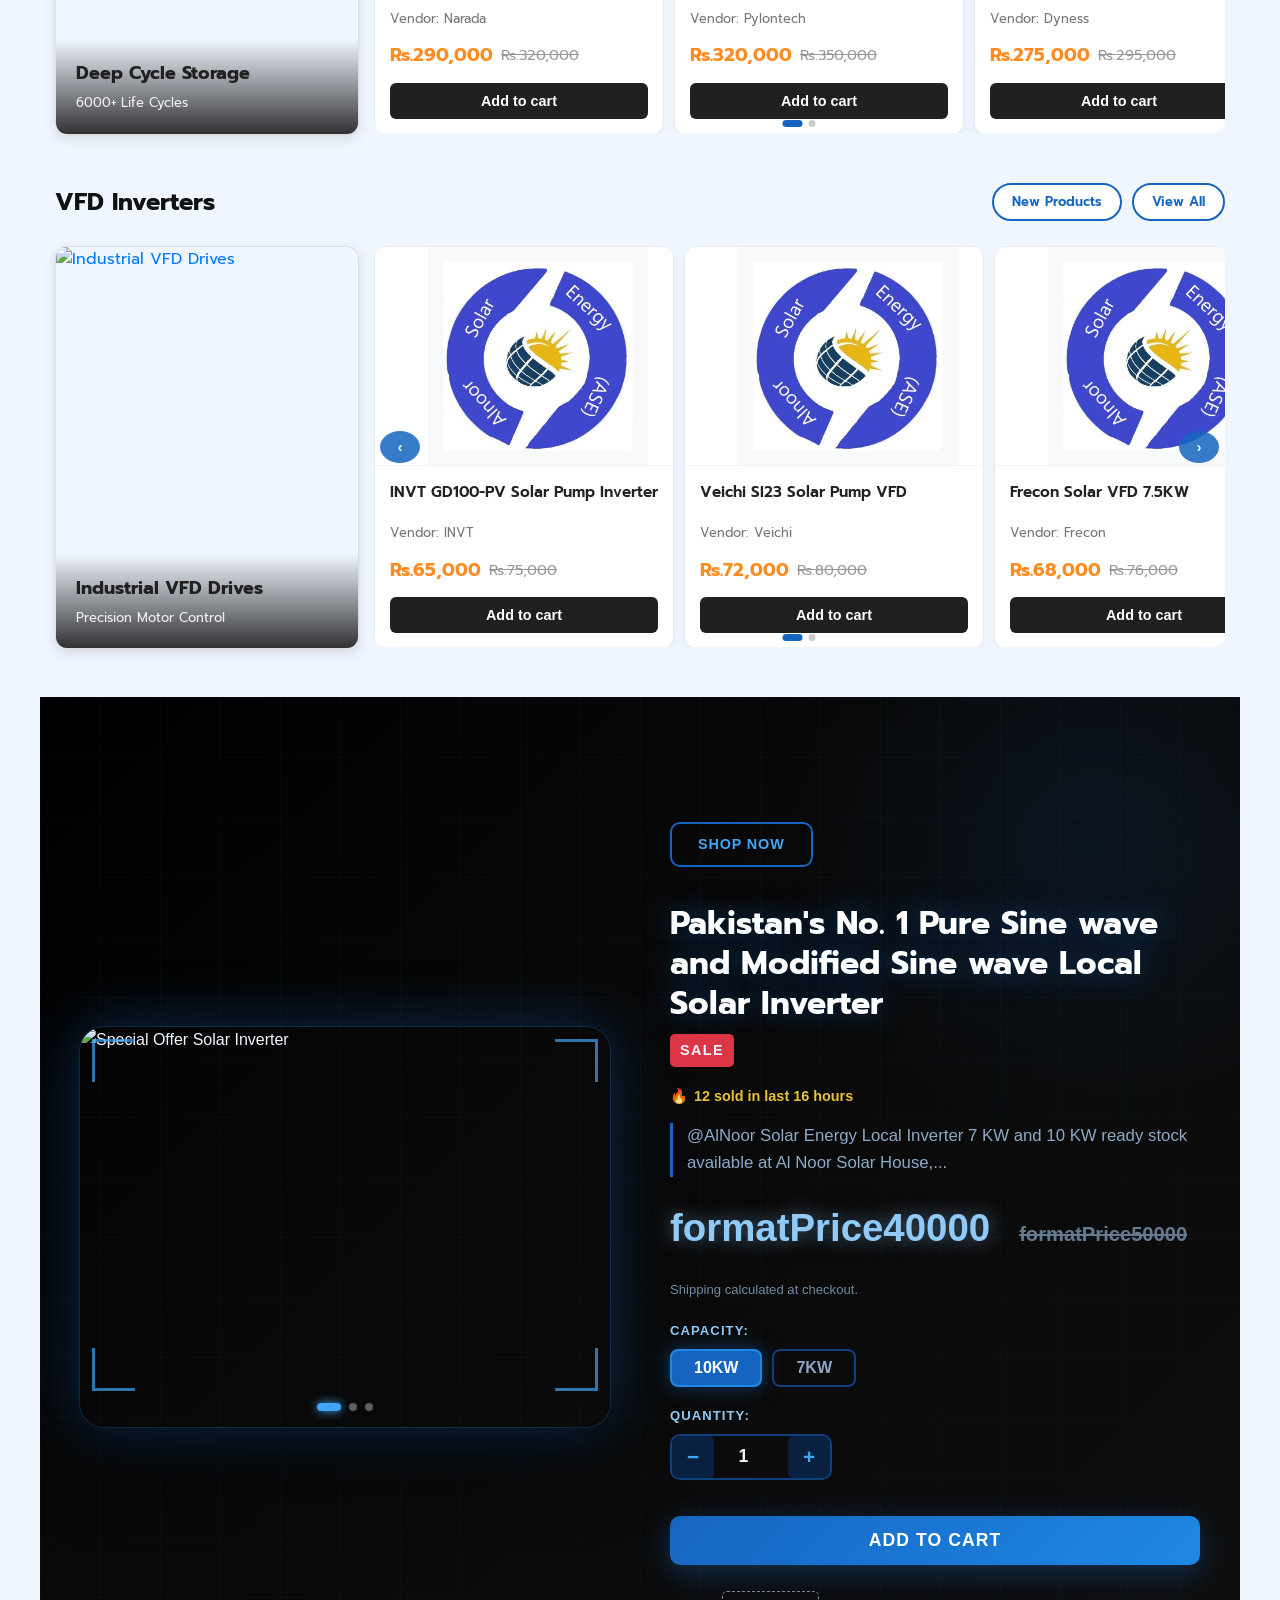
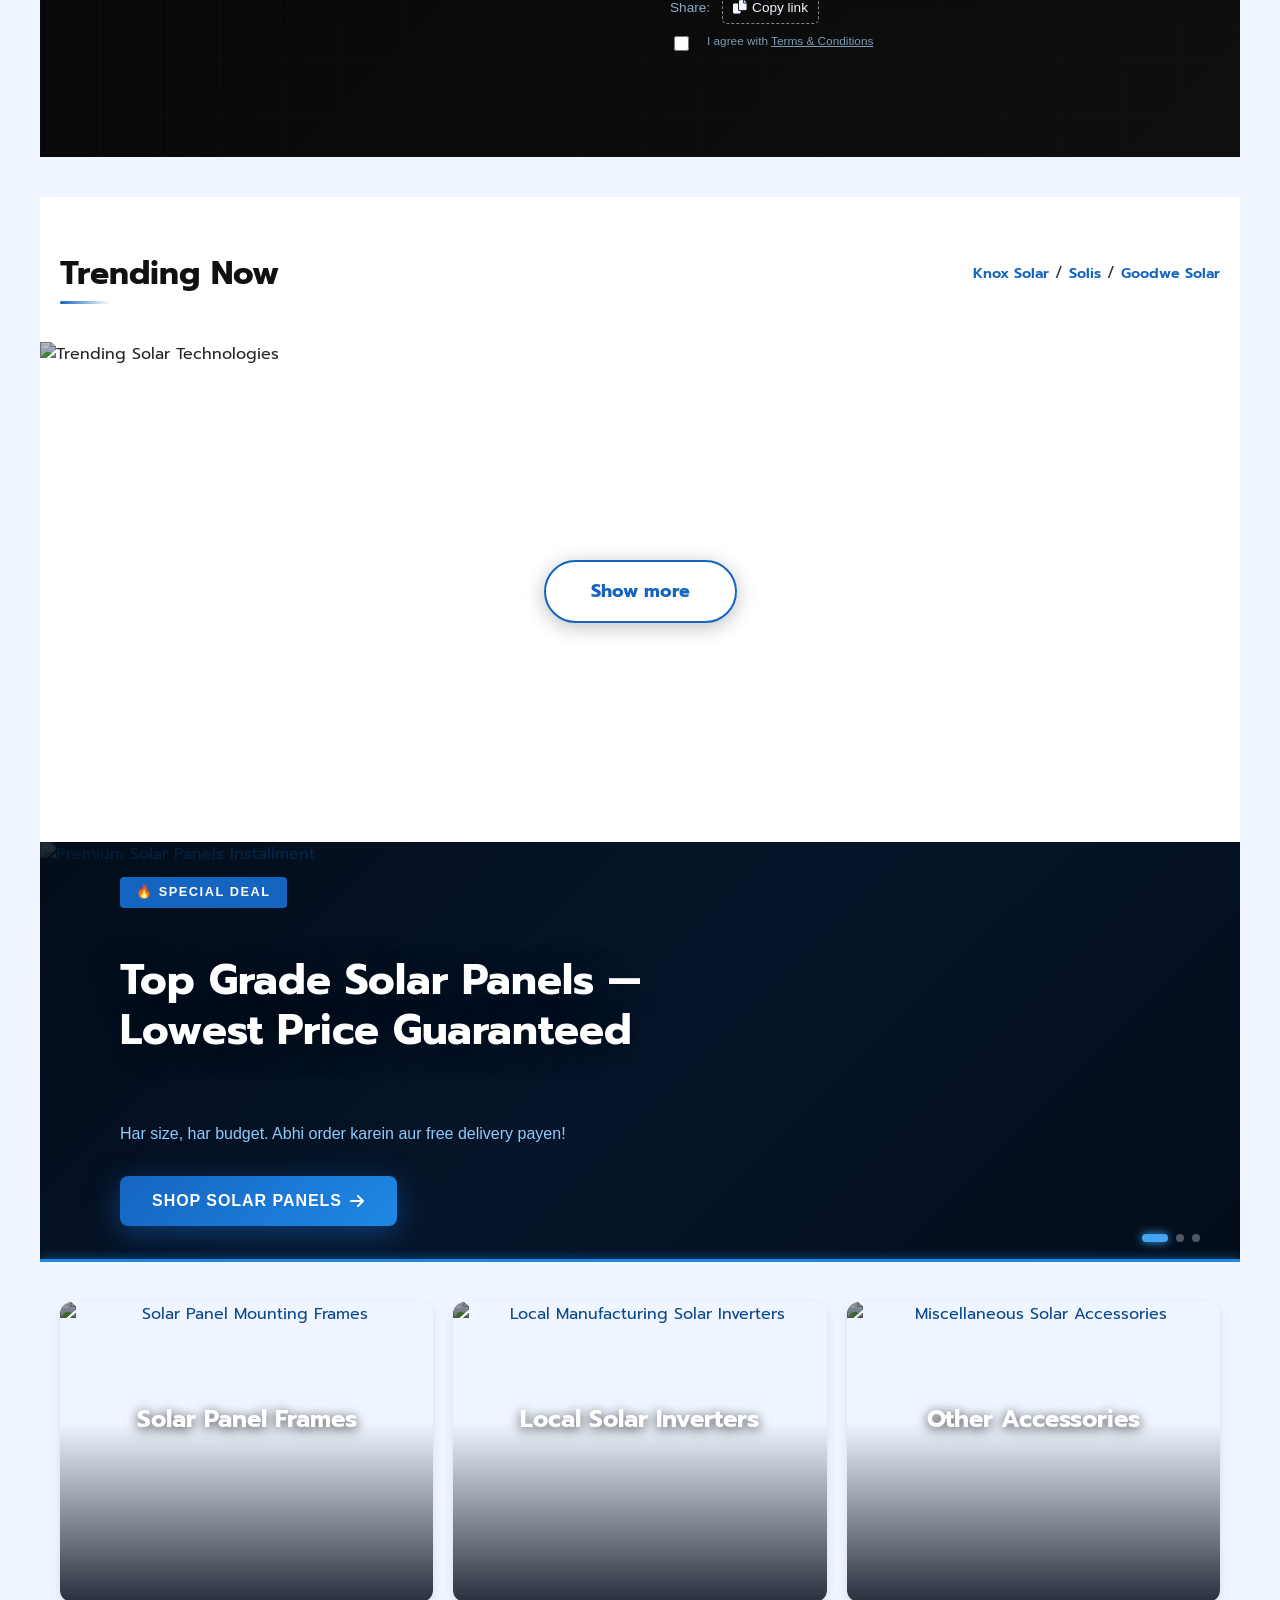
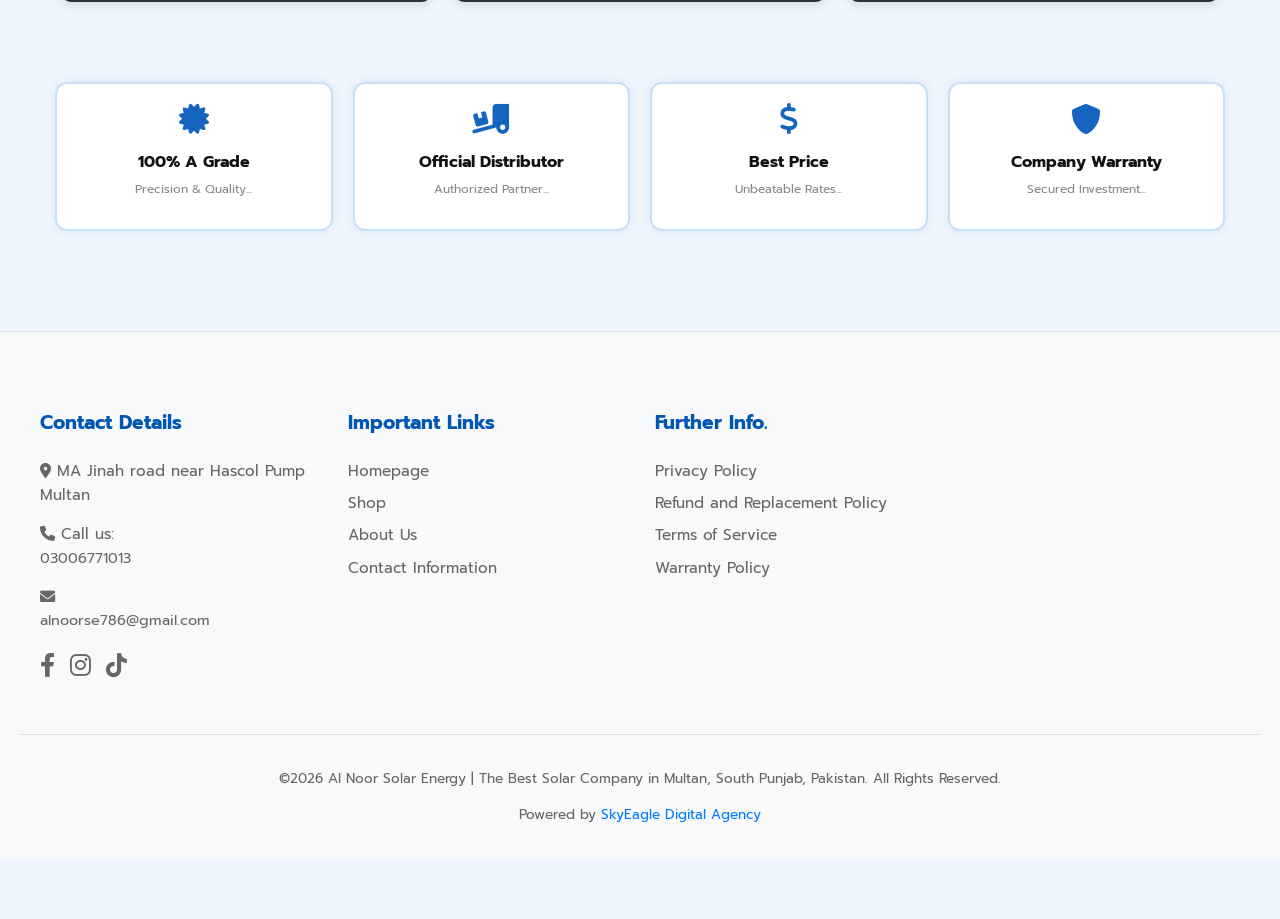
==== commit f9152422: "Add files via upload" ====
--- a/index.html
+++ b/index.html
@@ -96,8 +96,11 @@
   <header>
     <div class="container navbar">
       <a href="#home" class="logo nav-link logo-wrap" aria-label="AL Noor Solar Energy Home">
-        <img src="logo.png" alt="AL Noor Solar Energy Logo" onerror="this.onerror=null;this.src='logo.png';">
-        <div class="logo-text"><span style="font-size: 1.5em; font-weight: bold; color: var(--dark-blue);">AL Noor</span><p>Solar Energy</p></div>
+        <img src="logo.png" alt="AL Noor Solar Energy Logo" width="44" height="44">
+        <span class="logo-text">
+          <span class="brand-name">AL Noor</span>
+          <span class="brand-tag">Solar Energy</span>
+        </span>
       </a>
       <ul class="nav-links">
         <li class="nav-item"><a href="#home" class="nav-link">Home</a></li>
@@ -186,9 +189,9 @@
             AL Noor Solar Energy - Best Solar Company in Multan, Pakistan
         </h1>
         <div class="hero-carousel" id="heroCarousel">
-          <img src="herosection.png" alt="AL Noor Solar Energy Solutions" class="active" fetchpriority="high" width="1200" height="520">
-          <img src="assets/images/hero/hero-bg.webp" alt="AL Noor Commercial Installations" loading="lazy" width="1200" height="520">
-          <img src="assets/images/rooftop-showcase.webp" alt="Rooftop Solar Showcase Multan" loading="lazy" width="1200" height="520">
+          <img src="herosection.png" alt="AL Noor Solar Energy Solutions" class="active" fetchpriority="high" width="1200" height="520" onerror="this.onerror=null;this.src='logo.png';">
+          <img src="assets/images/hero/hero-bg.webp" alt="AL Noor Commercial Installations" loading="lazy" width="1200" height="520" onerror="this.onerror=null;this.src='logo.png';">
+          <img src="assets/images/rooftop-showcase.webp" alt="Rooftop Solar Showcase Multan" loading="lazy" width="1200" height="520" onerror="this.onerror=null;this.src='logo.png';">
         </div>
       </section>
 
--- a/style.css
+++ b/style.css
@@ -1,46 +1,46 @@
-/* KAMALSOLAR.PK 1:1 CLONE STYLES */
-:root {
-    --color-background-layout-boxed: #220971;
-    --color-text: #232323;
-    --color-text2: #969696;
-    --color-global: #232323;
-    --color-white: #FFFFFF;
-    --color-grey: #868686;
-    --color-black: #202020;
-    --color-background: #ffffff;
-    --color-link: #232323;
-    --color-link-hover: #ff8b21;
-    --color-error: #D93333;
-    --color-error-bg: #FCEEEE;
-    --color-success: #5A5A5A;
-    --color-success-bg: #DFF0D8;
-    --color-info: #202020;
-    --color-info-bg: #FFF2DD;
-    --color-breadcrumb: #999999;
-    --color-warning: #fff;
-    --color-title: #ffffff;
-    --color-label: #ffffff;
-    --color-border: #e6e6e6;
-    
-    --primary-blue: #ff8b21; /* Overriding with Kamalsolar's orange accent */
-    --dark-blue: #232323;    /* Overriding with Kamalsolar's dark text */
-    --light-blue: #f9f9f9;   /* Overriding with Kamalsolar's light bg */
-}
-
-body {
-    font-family: 'Prompt', 'Arimo', sans-serif !important;
-    color: var(--color-text);
-    background: var(--color-background);
-}
-h1, h2, h3, h4, h5, h6 {
-    font-family: 'Prompt', sans-serif !important;
-    color: var(--color-black);
-}
-.header-top { background-color: var(--color-black) !important; color: white !important; }
-.product-card button.primary { background-color: var(--color-black) !important; color: white !important; }
-.product-card button.primary:hover { background-color: var(--color-link-hover) !important; }
-.price { color: var(--color-link-hover) !important; }
-
+/* KAMALSOLAR.PK 1:1 CLONE STYLES */
+:root {
+    --color-background-layout-boxed: #220971;
+    --color-text: #232323;
+    --color-text2: #969696;
+    --color-global: #232323;
+    --color-white: #FFFFFF;
+    --color-grey: #868686;
+    --color-black: #202020;
+    --color-background: #ffffff;
+    --color-link: #232323;
+    --color-link-hover: #ff8b21;
+    --color-error: #D93333;
+    --color-error-bg: #FCEEEE;
+    --color-success: #5A5A5A;
+    --color-success-bg: #DFF0D8;
+    --color-info: #202020;
+    --color-info-bg: #FFF2DD;
+    --color-breadcrumb: #999999;
+    --color-warning: #fff;
+    --color-title: #ffffff;
+    --color-label: #ffffff;
+    --color-border: #e6e6e6;
+    
+    --primary-blue: #ff8b21; /* Overriding with Kamalsolar's orange accent */
+    --dark-blue: #232323;    /* Overriding with Kamalsolar's dark text */
+    --light-blue: #f9f9f9;   /* Overriding with Kamalsolar's light bg */
+}
+
+body {
+    font-family: 'Prompt', 'Arimo', sans-serif !important;
+    color: var(--color-text);
+    background: var(--color-background);
+}
+h1, h2, h3, h4, h5, h6 {
+    font-family: 'Prompt', sans-serif !important;
+    color: var(--color-black);
+}
+.header-top { background-color: var(--color-black) !important; color: white !important; }
+.product-card button.primary { background-color: var(--color-black) !important; color: white !important; }
+.product-card button.primary:hover { background-color: var(--color-link-hover) !important; }
+.price { color: var(--color-link-hover) !important; }
+
 
         /* CSS Animations for Modern Look */
         @keyframes fadeInUp {
@@ -206,13 +206,15 @@
 
         header {
             background-color: var(--white);
-            padding: 15px 0;
+            padding: 8px 0;
             border-bottom: 1px solid var(--border-color);
             position: sticky;
             top: 0;
             z-index: 1000;
             box-shadow: 0 2px 5px rgba(0,0,0,0.05);
-            height: var(--header-height); /* Fixed height */
+            height: auto;
+            min-height: 72px;
+            overflow: visible;
             display: flex;
             align-items: center;
         }
@@ -220,39 +222,66 @@
             display: flex;
             justify-content: space-between;
             align-items: center;
-            flex-wrap: wrap;
-            gap: 20px;
-        }
-
-        .navbar .logo {
-            font-size: 1.8em;
-            font-weight: bold;
-            color: var(--dark-blue);
-            display: flex;
-            align-items: center;
-            min-width: 150px;
+            flex-wrap: nowrap;
+            gap: 16px;
+            width: 100%;
+            max-width: 1400px;
+        }
+
+        .navbar .logo,
+        header .logo-wrap {
+            font-size: 16px;
+            font-weight: 800;
+            color: #232323;
+            display: flex;
+            align-items: center;
+            gap: 10px;
+            flex: 0 0 auto;
+            min-width: 0;
             text-decoration: none;
-        }
-        .navbar .logo-text {
+            line-height: 1;
+        }
+        .navbar .logo-text,
+        header .logo-wrap .logo-text {
             display: flex;
             flex-direction: column;
+            justify-content: center;
+            align-items: flex-start;
+            gap: 2px;
             line-height: 1;
-        }
-        .navbar .logo-text h1 {
-            font-size: 1.3em;
+            min-width: 0;
+        }
+        .navbar .logo-text .brand-name,
+        header .logo-wrap .logo-text .brand-name {
+            display: block;
+            font-size: 20px;
+            font-weight: 800;
+            line-height: 1;
             margin: 0;
-            color: var(--dark-blue);
-        }
-        .navbar .logo-text p {
-            font-size: 0.7em;
+            padding: 0;
+            color: #232323;
+            white-space: nowrap;
+        }
+        .navbar .logo-text .brand-tag,
+        header .logo-wrap .logo-text .brand-tag {
+            display: block;
+            font-size: 12px;
+            font-weight: 600;
+            line-height: 1;
             margin: 0;
-            color: var(--secondary-text-color);
-        }
-
-
-        .navbar .logo img {
-            height: 40px;
-            margin-right: 10px;
+            padding: 0;
+            color: #666666;
+            white-space: nowrap;
+        }
+
+        .navbar .logo img,
+        header .logo-wrap img {
+            width: 44px;
+            height: 44px;
+            margin: 0;
+            object-fit: contain;
+            flex-shrink: 0;
+            display: block;
         }
 
         .nav-links {
@@ -260,91 +289,97 @@
             margin: 0;
             padding: 0;
             display: flex;
-            gap: 25px;
-            flex-wrap: wrap;
+            align-items: center;
+            gap: 14px;
+            flex-wrap: nowrap;
+            flex: 1 1 auto;
+            justify-content: flex-end;
+            min-width: 0;
         }
 
         .nav-links li a {
             color: var(--text-color);
-            font-weight: bold;
+            font-weight: 700;
+            font-size: 13px;
+            white-space: nowrap;
             transition: color 0.3s ease;
             position: relative;
-            padding: 5px 0;
+            padding: 8px 0;
         }
 
         .nav-links li a:hover {
             color: var(--primary-blue);
         }
         
-        /* Dropdown for All Products, Solar Inverters & Solar Panels */
-        .nav-item.dropdown {
-            position: relative;
-        }
-
-        .nav-item.dropdown .dropdown-toggle {
-            display: inline-flex;
-            align-items: center;
-            gap: 6px;
-            cursor: pointer;
-            padding: 6px 4px;
-        }
-
-        .nav-item.dropdown .dd-arrow {
-            font-size: 0.75em;
-            transition: transform 0.25s ease;
-        }
-
-        .nav-item.dropdown.open .dd-arrow {
-            transform: rotate(180deg);
-        }
-
-        .nav-item.dropdown .dropdown-content {
-            display: none;
-            position: absolute;
-            background-color: var(--white);
-            min-width: 230px;
-            box-shadow: 0px 10px 25px rgba(0, 0, 0, 0.15);
-            z-index: 1000;
-            padding: 8px 0;
-            border-radius: 8px;
-            border: 1px solid #eaeaea;
-            top: 100%;
-            left: 0;
-            animation: fadeIn 0.25s ease;
-        }
-
-        /* Hover support on fine pointer devices */
-        @media (hover: hover) and (pointer: fine) {
-            .nav-item.dropdown:hover .dropdown-content {
-                display: block;
-            }
-            .nav-item.dropdown:hover .dd-arrow {
-                transform: rotate(180deg);
-            }
-        }
-
-        /* Click/tap toggle support */
-        .nav-item.dropdown.open .dropdown-content {
-            display: block;
-        }
-
-        .nav-item.dropdown .dropdown-content a {
-            color: var(--text-color);
-            padding: 10px 18px;
-            text-decoration: none;
-            display: flex;
-            align-items: center;
-            text-align: left;
-            font-size: 14px;
-            font-weight: 500;
-            min-height: 40px;
-            transition: background-color 0.15s ease, color 0.15s ease;
-        }
-
-        .nav-item.dropdown .dropdown-content a:hover,
-        .nav-item.dropdown .dropdown-content a:focus {
-            background-color: #f7f9fc;
-            color: var(--primary-blue);
+        /* Dropdown for All Products, Solar Inverters & Solar Panels */
+        .nav-item.dropdown {
+            position: relative;
+        }
+
+        .nav-item.dropdown .dropdown-toggle {
+            display: inline-flex;
+            align-items: center;
+            gap: 6px;
+            cursor: pointer;
+            padding: 6px 4px;
+        }
+
+        .nav-item.dropdown .dd-arrow {
+            font-size: 0.75em;
+            transition: transform 0.25s ease;
+        }
+
+        .nav-item.dropdown.open .dd-arrow {
+            transform: rotate(180deg);
+        }
+
+        .nav-item.dropdown .dropdown-content {
+            display: none;
+            position: absolute;
+            background-color: var(--white);
+            min-width: 230px;
+            box-shadow: 0px 10px 25px rgba(0, 0, 0, 0.15);
+            z-index: 1200;
+            padding: 8px 0;
+            border-radius: 8px;
+            border: 1px solid #eaeaea;
+            top: 100%;
+            left: 0;
+            animation: fadeIn 0.25s ease;
+        }
+
+        /* Hover support on fine pointer devices */
+        @media (hover: hover) and (pointer: fine) {
+            .nav-item.dropdown:hover .dropdown-content {
+                display: block;
+            }
+            .nav-item.dropdown:hover .dd-arrow {
+                transform: rotate(180deg);
+            }
+        }
+
+        /* Click/tap toggle support */
+        .nav-item.dropdown.open .dropdown-content {
+            display: block;
+        }
+
+        .nav-item.dropdown .dropdown-content a {
+            color: var(--text-color);
+            padding: 10px 18px;
+            text-decoration: none;
+            display: flex;
+            align-items: center;
+            text-align: left;
+            font-size: 14px;
+            font-weight: 500;
+            min-height: 40px;
+            transition: background-color 0.15s ease, color 0.15s ease;
+        }
+
+        .nav-item.dropdown .dropdown-content a:hover,
+        .nav-item.dropdown .dropdown-content a:focus {
+            background-color: #f7f9fc;
+            color: var(--primary-blue);
         }
 
         .search-cart {
@@ -402,33 +437,7 @@
             font-weight: bold;
         }
         
-        /* New Header Search & Icons */
-        header .logo-wrap {
-            display: flex;
-            align-items: center;
-            gap: 10px;
-            cursor: pointer;
-            text-decoration: none;
-            color: inherit;
-        }
-        header .logo-wrap img {
-            height: 40px;
-            width: 40px;
-            object-fit: contain;
-            flex-shrink: 0;
-        }
-        header .logo-wrap .logo-text h1 {
-            font-size: 1.5em;
-            margin: 0;
-            line-height: 1;
-            color: var(--dark-blue);
-        }
-        header .logo-wrap .logo-text p {
-            font-size: 0.7em;
-            margin: 0;
-            line-height: 1;
-            color: var(--secondary-text-color);
-        }
+        /* Logo sizing is locked above in px so it cannot drift with em/font-size overrides */
 
         header .hdr-icons {
             display: none; /* Hide for desktop */
@@ -456,47 +465,45 @@
             line-height: 1;
         }
 
-        /* Hero Section */
-        .hero-section {
-            position: relative;
-            width: 100%;
-            height: 520px;
-            max-height: 75vh;
-            min-height: 300px;
-            overflow: hidden;
-            background-color: #0b1526;
-            margin-bottom: 40px;
-            display: block;
-        }
-
-        .hero-carousel {
-            position: relative;
-            width: 100%;
-            height: 100%;
-            overflow: hidden;
-        }
-
-        .hero-carousel img {
-            position: absolute;
-            inset: 0;
-            width: 100%;
-            height: 100%;
-            object-fit: cover;
-            object-position: center;
-            opacity: 0;
-            transition: opacity 1s cubic-bezier(0.4, 0, 0.2, 1);
-            pointer-events: none;
-            will-change: opacity;
-            display: block;
-        }
-        .hero-carousel img.active {
-            opacity: 1;
-            pointer-events: auto;
-            z-index: 2;
-        }
-        .hero-carousel img.exit {
-            opacity: 0;
-            z-index: 1;
+        /* Hero Section */
+        .hero-section {
+            position: relative;
+            width: 100%;
+            height: clamp(220px, 42vw, 520px);
+            overflow: hidden;
+            background-color: #0b1526;
+            margin: 0 0 28px;
+            display: block;
+        }
+
+        .hero-carousel {
+            position: relative;
+            width: 100%;
+            height: 100%;
+            overflow: hidden;
+        }
+
+        .hero-carousel img {
+            position: absolute;
+            inset: 0;
+            width: 100%;
+            height: 100%;
+            object-fit: cover;
+            object-position: center;
+            opacity: 0;
+            transition: opacity 1s cubic-bezier(0.4, 0, 0.2, 1);
+            pointer-events: none;
+            will-change: opacity;
+            display: block;
+        }
+        .hero-carousel img.active {
+            opacity: 1;
+            pointer-events: auto;
+            z-index: 2;
+        }
+        .hero-carousel img.exit {
+            opacity: 0;
+            z-index: 1;
         }
 
         /* Categories Section */
@@ -2626,15 +2633,16 @@
 
         /* Responsive Design Core */
         @media (max-width: 992px) {
+            header .container.navbar,
             .navbar {
-                flex-direction: column;
-                align-items: flex-start;
+                flex-direction: row;
+                align-items: center;
+                justify-content: space-between;
+                flex-wrap: nowrap;
+                width: 100%;
             }
             .nav-links {
-                width: 100%;
-                flex-direction: column;
-                gap: 10px;
-                margin-top: 15px;
+                display: none;
             }
             .search-cart {
                 width: 100%;
@@ -2649,7 +2657,7 @@
                 width: 100%;
             }
             .hero-section {
-                height: 350px;
+                height: clamp(220px, 52vw, 420px);
             }
             .categories-grid, .categories-layout {
                 flex-direction: column;
@@ -2717,11 +2725,13 @@
             .header-top span {
                 margin: 5px 10px;
             }
-            .navbar .logo {
-                font-size: 1.5em;
+            header .logo-wrap img,
+            .navbar .logo img {
+                width: 40px;
+                height: 40px;
             }
             .hero-section {
-                height: 250px;
+                height: clamp(200px, 56vw, 320px);
             }
             .category-item img {
                 height: 150px;
@@ -2739,8 +2749,17 @@
         }
 
         @media (max-width: 480px) {
+            header .logo-wrap .brand-name,
+            .navbar .logo-text .brand-name {
+                font-size: 17px;
+            }
+            header .logo-wrap img,
+            .navbar .logo img {
+                width: 36px;
+                height: 36px;
+            }
             .hero-section {
-                height: 200px;
+                height: clamp(180px, 62vw, 240px);
             }
             .product-grid {
                 grid-template-columns: 1fr;
@@ -2868,6 +2887,12 @@
         }
         .mob-overlay.open { opacity: 1; visibility: visible; }
  
+        @media (max-width: 1200px) {
+            .hamburger-btn { display: flex; }
+            header .container .nav-links,
+            header .container .search-cart { display: none; }
+            header .container .hdr-icons { display: flex; align-items: center; }
+        }
         @media (max-width: 992px) {
             .hamburger-btn { display: flex; }
         }
@@ -2897,8 +2922,8 @@
   }
 }
 
-    
-
+    
+
 
 @import url('https://fonts.googleapis.com/css2?family=Rajdhani:wght@500;600;700&family=Nunito:wght@400;600;700&display=swap');
 
@@ -2953,25 +2978,25 @@
 .brands-marquee-wrap::before { left:0;  background:linear-gradient(to right,#f5f8ff,transparent); }
 .brands-marquee-wrap::after  { right:0; background:linear-gradient(to left, #f5f8ff,transparent); }
 /* Slower: 36s */
-/* Slowed down to 60s for a calm, premium smooth loop */
-.brands-marquee-track {
-    display: flex;
-    gap: 48px;
-    width: max-content;
-    align-items: center;
-    animation: marqueeScroll 60s linear infinite;
-    padding: 10px 0;
-    will-change: transform;
-    transform: translate3d(0, 0, 0);
-    backface-visibility: hidden;
-}
-.brands-marquee-wrap:hover .brands-marquee-track,
-.brands-marquee-wrap:active .brands-marquee-track {
-    animation-play-state: paused;
-}
-@keyframes marqueeScroll {
-    0% { transform: translate3d(0, 0, 0); }
-    100% { transform: translate3d(-50%, 0, 0); }
+/* Slowed down to 60s for a calm, premium smooth loop */
+.brands-marquee-track {
+    display: flex;
+    gap: 48px;
+    width: max-content;
+    align-items: center;
+    animation: marqueeScroll 60s linear infinite;
+    padding: 10px 0;
+    will-change: transform;
+    transform: translate3d(0, 0, 0);
+    backface-visibility: hidden;
+}
+.brands-marquee-wrap:hover .brands-marquee-track,
+.brands-marquee-wrap:active .brands-marquee-track {
+    animation-play-state: paused;
+}
+@keyframes marqueeScroll {
+    0% { transform: translate3d(0, 0, 0); }
+    100% { transform: translate3d(-50%, 0, 0); }
 } 100%{transform:translateX(-50%)} }
 .brand-logo { display:inline-flex; align-items:center; justify-content:center;
   flex-shrink:0; transition:transform .3s; }
@@ -3279,8 +3304,8 @@
   .features-grid { grid-template-columns: 1fr; }
 }
 
-
-
+
+
 
         .acc-wrap { max-width: 680px; margin: 0 auto; padding: 20px 16px 60px; font-family: 'Segoe UI', sans-serif; animation: fadeInUp 0.5s ease backwards; }
         .acc-hero { background: linear-gradient(135deg, #0a2040 0%, #1565c0 60%, #42a5f5 100%);
@@ -3382,198 +3407,198 @@
             .acc-facilities { grid-template-columns: 1fr; }
             .acc-hero { padding: 24px 16px; }
             .acc-logo { width: 60px; height: 60px; }
-        }
-
-/* ========================================================================== */
-/* COMPREHENSIVE FIXES: MOBILE ACCORDION, IMAGE SIZING & CONSISTENCY         */
-/* ========================================================================== */
-
-/* Mobile Nav Accordion */
-.mnp-accordion {
-    border-bottom: 1px solid #f0f0f0;
-}
-.mnp-item-row {
-    display: flex;
-    align-items: center;
-    justify-content: space-between;
-}
-.mnp-item-row .mnp-link {
-    flex: 1;
-    border-bottom: none;
-}
-.mnp-toggle-btn {
-    width: 46px;
-    height: 48px;
-    background: none;
-    border: none;
-    color: #666;
-    font-size: 13px;
-    cursor: pointer;
-    display: flex;
-    align-items: center;
-    justify-content: center;
-    transition: transform 0.25s ease, color 0.2s;
-}
-.mnp-accordion.open .mnp-toggle-btn {
-    transform: rotate(180deg);
-    color: var(--primary-blue, #ff8b21);
-}
-.mnp-submenu {
-    max-height: 0;
-    overflow: hidden;
-    background: #fbfbfb;
-    transition: max-height 0.35s cubic-bezier(0.4, 0, 0.2, 1);
-}
-.mnp-accordion.open .mnp-submenu {
-    max-height: 600px;
-}
-.mnp-sub-link {
-    display: flex;
-    align-items: center;
-    padding: 11px 22px 11px 54px;
-    color: #444;
-    font-size: 14px;
-    font-weight: 500;
-    text-decoration: none;
-    border-top: 1px solid #f0f0f0;
-    min-height: 44px;
-    transition: background 0.15s, color 0.15s;
-}
-.mnp-sub-link:hover, .mnp-sub-link:active {
-    background: #f0f4f9;
-    color: var(--primary-blue, #ff8b21);
-}
-
-/* Consistent Product Card Image Containers */
-.product-card {
-    display: flex !important;
-    flex-direction: column !important;
-    height: 100% !important;
-    background: #ffffff !important;
-    border: 1px solid #eaeaea !important;
-    border-radius: 12px !important;
-    overflow: hidden !important;
-    box-shadow: 0 4px 10px rgba(0,0,0,0.04) !important;
-    transition: transform 0.25s ease, box-shadow 0.25s ease !important;
-}
-.product-card:hover {
-    transform: translateY(-4px) !important;
-    box-shadow: 0 10px 22px rgba(0,0,0,0.08) !important;
-}
-.product-card .card-img-wrap,
-.product-card .product-img-box,
-.pc .pc-img {
-    width: 100% !important;
-    height: 190px !important;
-    background: #ffffff !important;
-    display: flex !important;
-    align-items: center !important;
-    justify-content: center !important;
-    padding: 14px !important;
-    overflow: hidden !important;
-    border-bottom: 1px solid #f2f2f2 !important;
-}
-.product-card img,
-.pc .pc-img img {
-    max-width: 100% !important;
-    max-height: 100% !important;
-    width: auto !important;
-    height: auto !important;
-    object-fit: contain !important;
-    transition: transform 0.3s ease !important;
-    display: block !important;
-    margin: 0 auto !important;
-}
-.product-card:hover img,
-.pc:hover .pc-img img {
-    transform: scale(1.06) !important;
-}
-
-/* Product Detail Page Image Container */
-.pd-img-main {
-    width: 100% !important;
-    height: 380px !important;
-    background-color: #ffffff !important;
-    border: 1px solid #e5e7eb !important;
-    border-radius: 12px !important;
-    display: flex !important;
-    align-items: center !important;
-    justify-content: center !important;
-    padding: 20px !important;
-    margin-bottom: 20px !important;
-    overflow: hidden !important;
-    position: relative !important;
-    background-size: contain !important;
-    background-repeat: no-repeat !important;
-    background-position: center !important;
-}
-.pd-img-main img {
-    max-width: 100% !important;
-    max-height: 100% !important;
-    width: auto !important;
-    height: auto !important;
-    object-fit: contain !important;
-    display: block !important;
-    margin: 0 auto !important;
-}
-
-/* Cart & Mini-cart items consistent image size */
-.mini-cart-item img,
-.cart-item-info img {
-    width: 72px !important;
-    height: 72px !important;
-    min-width: 72px !important;
-    border-radius: 8px !important;
-    border: 1px solid #eee !important;
-    object-fit: contain !important;
-    background: #ffffff !important;
-    padding: 4px !important;
-    display: block !important;
-}
-
-/* Checkout summary item image */
-.prod-item img {
-    width: 60px !important;
-    height: 60px !important;
-    min-width: 60px !important;
-    border-radius: 6px !important;
-    border: 1px solid #eee !important;
-    object-fit: contain !important;
-    background: #ffffff !important;
-    padding: 3px !important;
-    display: block !important;
-}
-
-/* Autocomplete search item image */
-.autocomplete-img {
-    width: 48px !important;
-    height: 48px !important;
-    min-width: 48px !important;
-    border-radius: 6px !important;
-    border: 1px solid #eee !important;
-    object-fit: contain !important;
-    background: #ffffff !important;
-    padding: 3px !important;
-    display: block !important;
-}
-
-/* Responsive adjustments */
-@media (max-width: 768px) {
-    .hero-section {
-        height: 280px !important;
-    }
-    .product-card .card-img-wrap,
-    .pc .pc-img {
-        height: 150px !important;
-        padding: 10px !important;
-    }
-    .pd-img-main {
-        height: 280px !important;
-        padding: 12px !important;
-    }
-}
-@media (max-width: 480px) {
-    .hero-section {
-        height: 220px !important;
-    }
-}
+        }
+
+/* ========================================================================== */
+/* COMPREHENSIVE FIXES: MOBILE ACCORDION, IMAGE SIZING & CONSISTENCY         */
+/* ========================================================================== */
+
+/* Mobile Nav Accordion */
+.mnp-accordion {
+    border-bottom: 1px solid #f0f0f0;
+}
+.mnp-item-row {
+    display: flex;
+    align-items: center;
+    justify-content: space-between;
+}
+.mnp-item-row .mnp-link {
+    flex: 1;
+    border-bottom: none;
+}
+.mnp-toggle-btn {
+    width: 46px;
+    height: 48px;
+    background: none;
+    border: none;
+    color: #666;
+    font-size: 13px;
+    cursor: pointer;
+    display: flex;
+    align-items: center;
+    justify-content: center;
+    transition: transform 0.25s ease, color 0.2s;
+}
+.mnp-accordion.open .mnp-toggle-btn {
+    transform: rotate(180deg);
+    color: var(--primary-blue, #ff8b21);
+}
+.mnp-submenu {
+    max-height: 0;
+    overflow: hidden;
+    background: #fbfbfb;
+    transition: max-height 0.35s cubic-bezier(0.4, 0, 0.2, 1);
+}
+.mnp-accordion.open .mnp-submenu {
+    max-height: 600px;
+}
+.mnp-sub-link {
+    display: flex;
+    align-items: center;
+    padding: 11px 22px 11px 54px;
+    color: #444;
+    font-size: 14px;
+    font-weight: 500;
+    text-decoration: none;
+    border-top: 1px solid #f0f0f0;
+    min-height: 44px;
+    transition: background 0.15s, color 0.15s;
+}
+.mnp-sub-link:hover, .mnp-sub-link:active {
+    background: #f0f4f9;
+    color: var(--primary-blue, #ff8b21);
+}
+
+/* Consistent Product Card Image Containers */
+.product-card {
+    display: flex !important;
+    flex-direction: column !important;
+    height: 100% !important;
+    background: #ffffff !important;
+    border: 1px solid #eaeaea !important;
+    border-radius: 12px !important;
+    overflow: hidden !important;
+    box-shadow: 0 4px 10px rgba(0,0,0,0.04) !important;
+    transition: transform 0.25s ease, box-shadow 0.25s ease !important;
+}
+.product-card:hover {
+    transform: translateY(-4px) !important;
+    box-shadow: 0 10px 22px rgba(0,0,0,0.08) !important;
+}
+.product-card .card-img-wrap,
+.product-card .product-img-box,
+.pc .pc-img {
+    width: 100% !important;
+    height: 190px !important;
+    background: #ffffff !important;
+    display: flex !important;
+    align-items: center !important;
+    justify-content: center !important;
+    padding: 14px !important;
+    overflow: hidden !important;
+    border-bottom: 1px solid #f2f2f2 !important;
+}
+.product-card img,
+.pc .pc-img img {
+    max-width: 100% !important;
+    max-height: 100% !important;
+    width: auto !important;
+    height: auto !important;
+    object-fit: contain !important;
+    transition: transform 0.3s ease !important;
+    display: block !important;
+    margin: 0 auto !important;
+}
+.product-card:hover img,
+.pc:hover .pc-img img {
+    transform: scale(1.06) !important;
+}
+
+/* Product Detail Page Image Container */
+.pd-img-main {
+    width: 100% !important;
+    height: 380px !important;
+    background-color: #ffffff !important;
+    border: 1px solid #e5e7eb !important;
+    border-radius: 12px !important;
+    display: flex !important;
+    align-items: center !important;
+    justify-content: center !important;
+    padding: 20px !important;
+    margin-bottom: 20px !important;
+    overflow: hidden !important;
+    position: relative !important;
+    background-size: contain !important;
+    background-repeat: no-repeat !important;
+    background-position: center !important;
+}
+.pd-img-main img {
+    max-width: 100% !important;
+    max-height: 100% !important;
+    width: auto !important;
+    height: auto !important;
+    object-fit: contain !important;
+    display: block !important;
+    margin: 0 auto !important;
+}
+
+/* Cart & Mini-cart items consistent image size */
+.mini-cart-item img,
+.cart-item-info img {
+    width: 72px !important;
+    height: 72px !important;
+    min-width: 72px !important;
+    border-radius: 8px !important;
+    border: 1px solid #eee !important;
+    object-fit: contain !important;
+    background: #ffffff !important;
+    padding: 4px !important;
+    display: block !important;
+}
+
+/* Checkout summary item image */
+.prod-item img {
+    width: 60px !important;
+    height: 60px !important;
+    min-width: 60px !important;
+    border-radius: 6px !important;
+    border: 1px solid #eee !important;
+    object-fit: contain !important;
+    background: #ffffff !important;
+    padding: 3px !important;
+    display: block !important;
+}
+
+/* Autocomplete search item image */
+.autocomplete-img {
+    width: 48px !important;
+    height: 48px !important;
+    min-width: 48px !important;
+    border-radius: 6px !important;
+    border: 1px solid #eee !important;
+    object-fit: contain !important;
+    background: #ffffff !important;
+    padding: 3px !important;
+    display: block !important;
+}
+
+/* Responsive adjustments */
+@media (max-width: 768px) {
+    .hero-section {
+        height: 280px !important;
+    }
+    .product-card .card-img-wrap,
+    .pc .pc-img {
+        height: 150px !important;
+        padding: 10px !important;
+    }
+    .pd-img-main {
+        height: 280px !important;
+        padding: 12px !important;
+    }
+}
+@media (max-width: 480px) {
+    .hero-section {
+        height: 220px !important;
+    }
+}
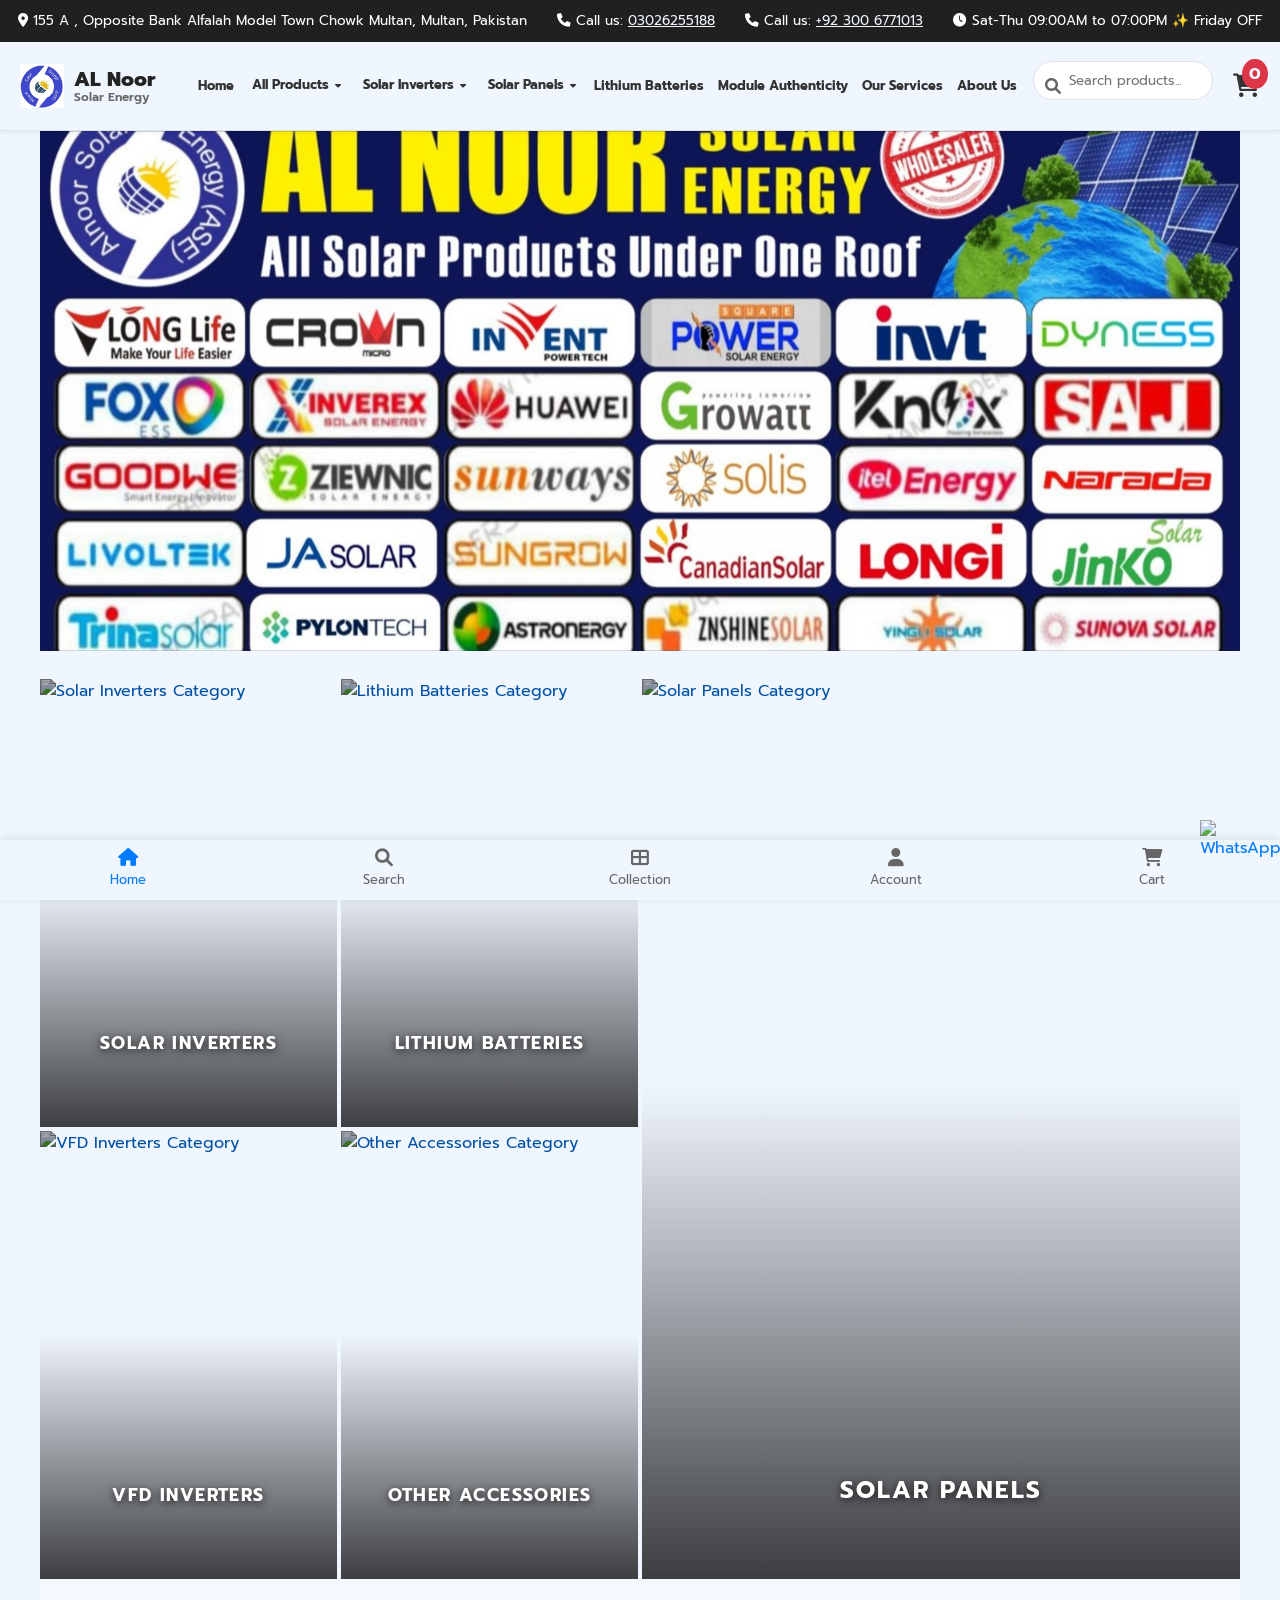
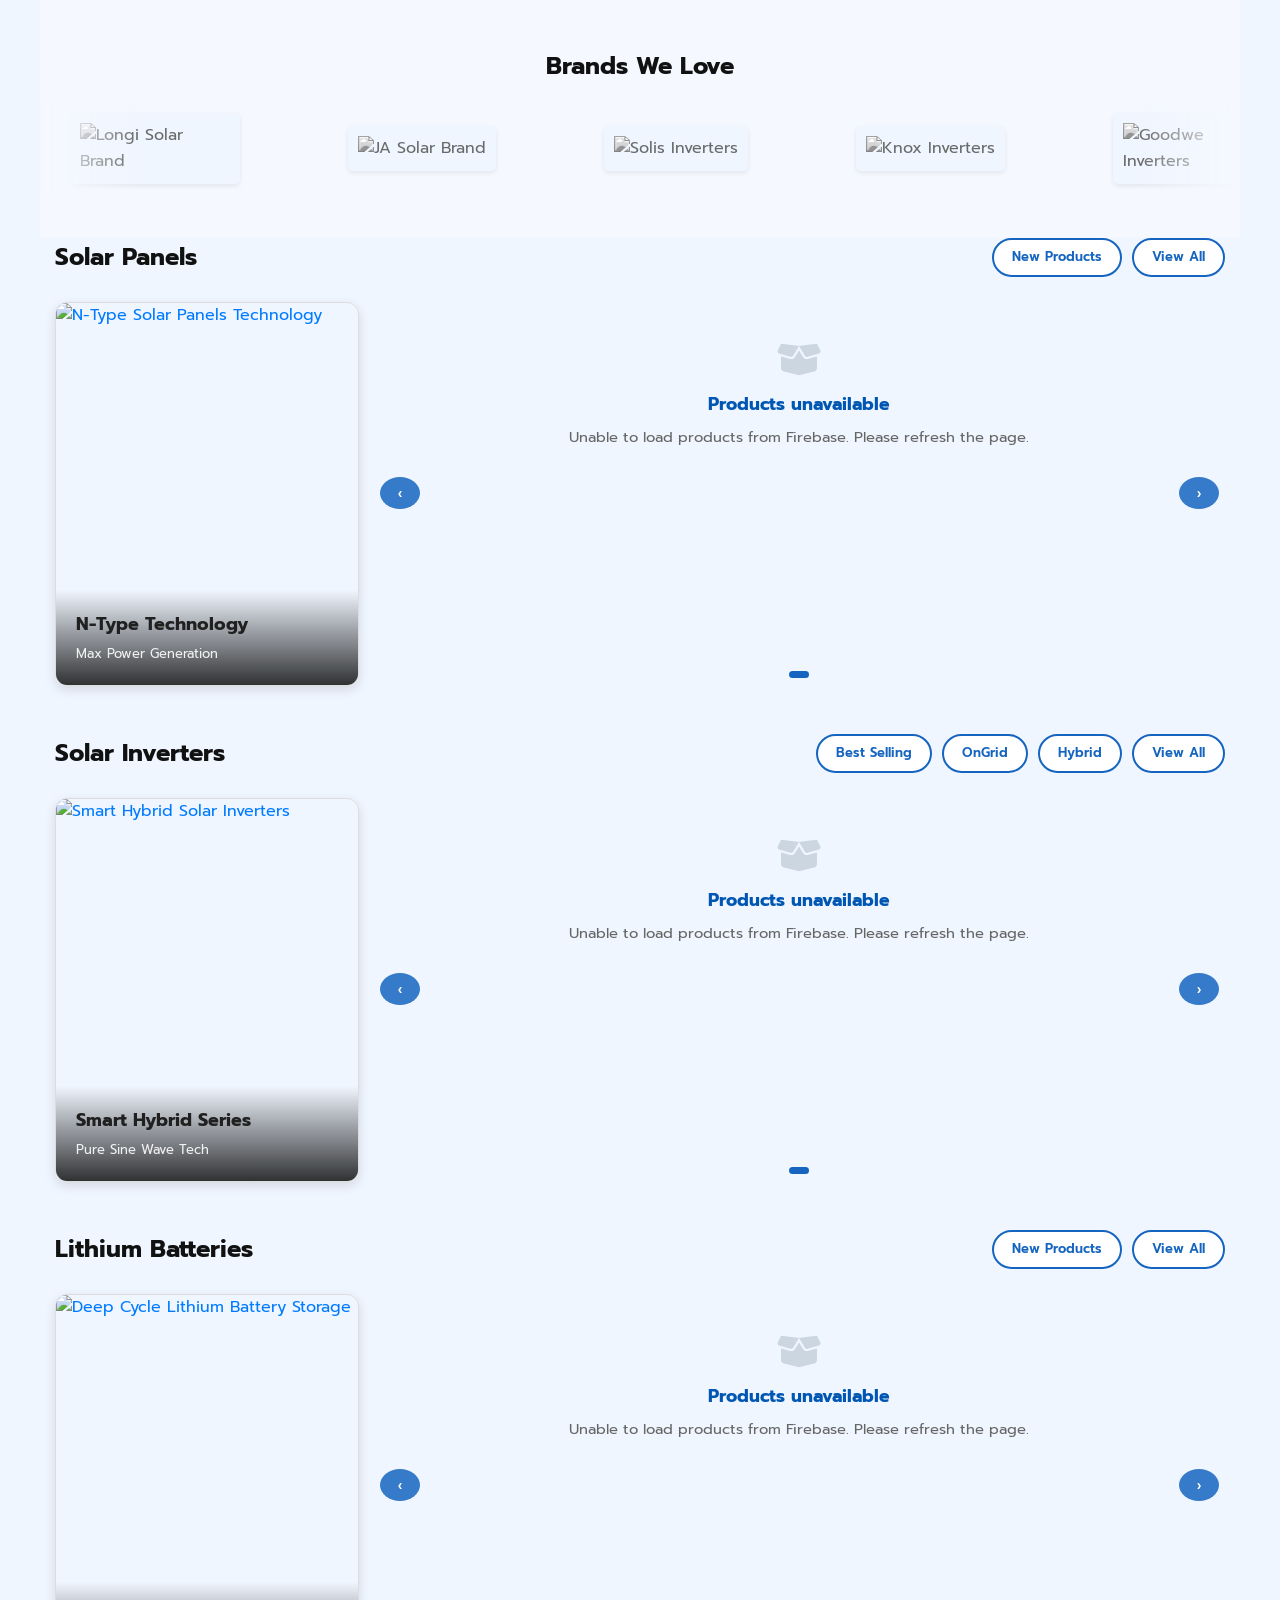
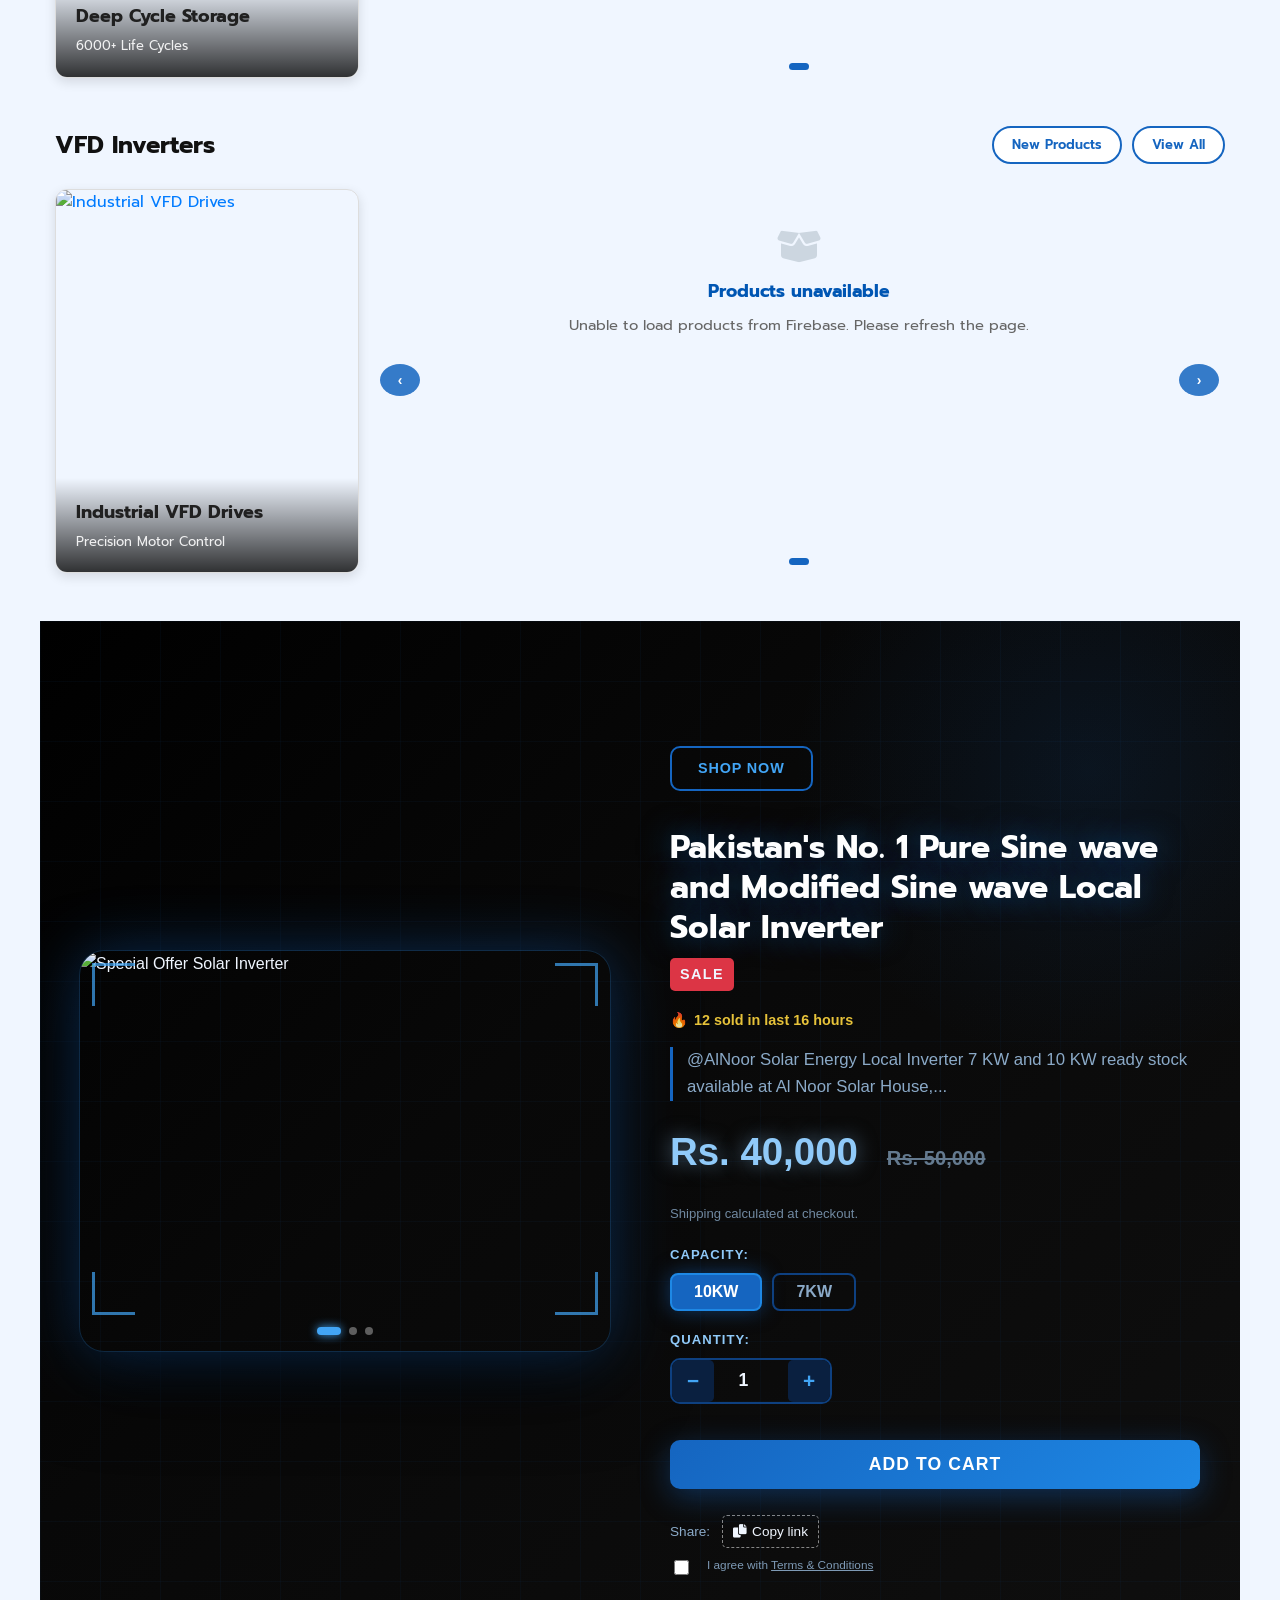
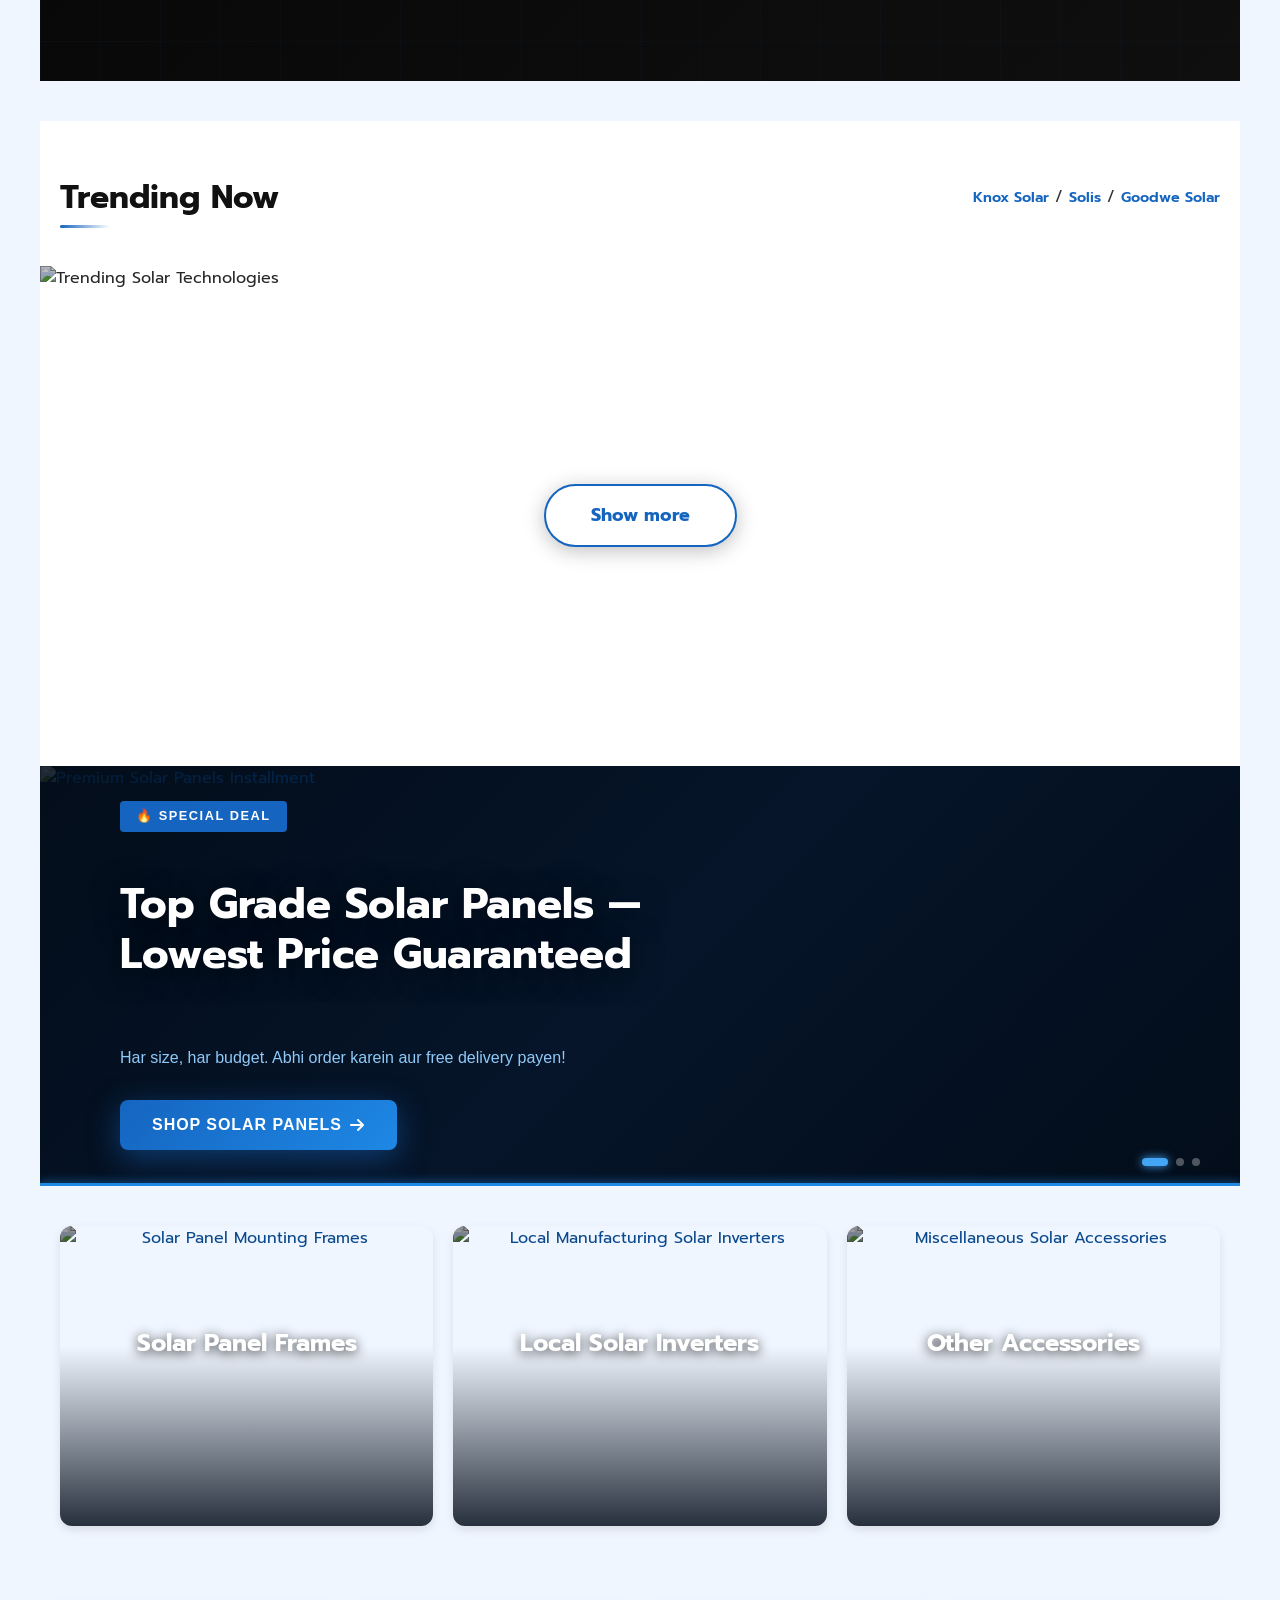
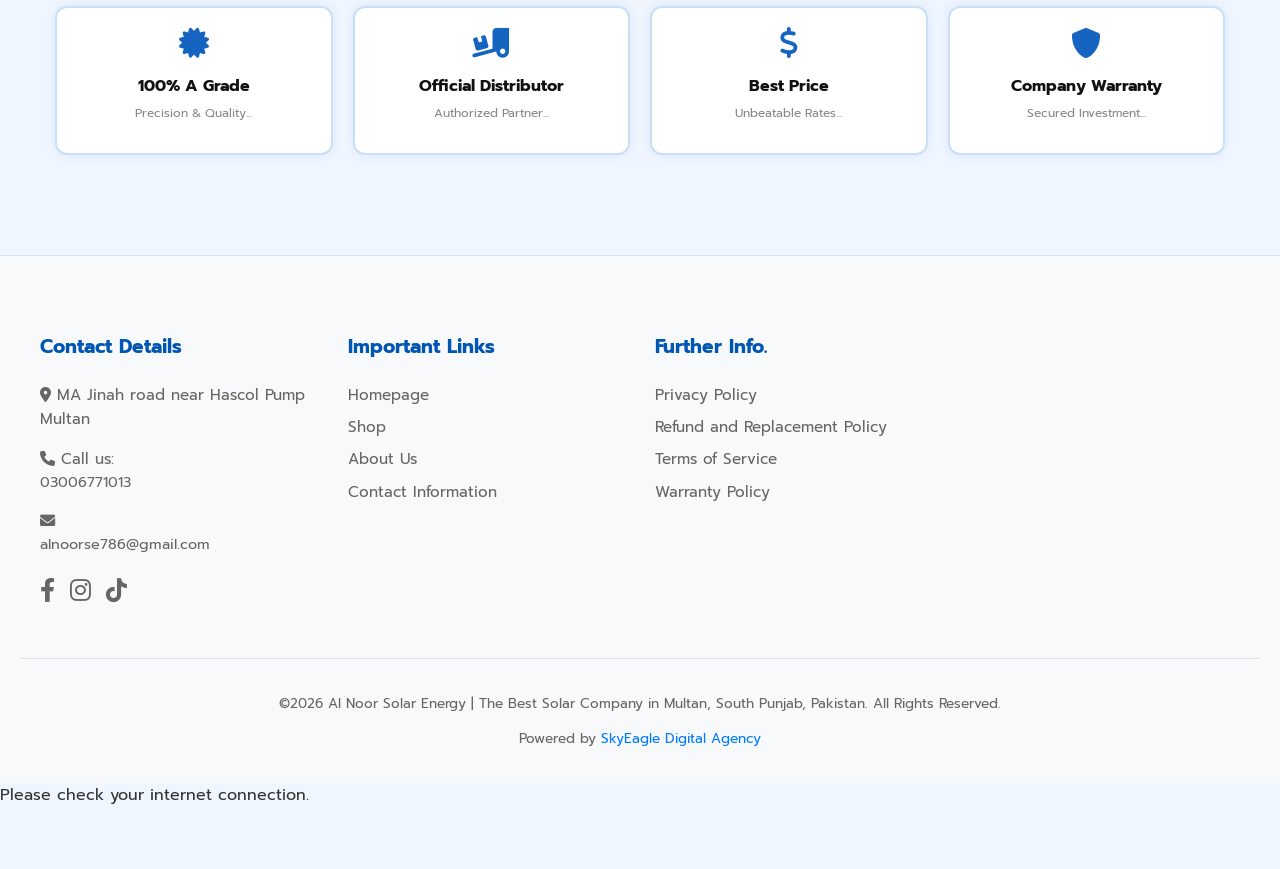
==== commit 87773615: "Add files via upload" ====
--- a/index.html
+++ b/index.html
@@ -13,8 +13,8 @@
     <link rel="canonical" href="https://al-noorsolarenergy.com/">
     
    <!-- Proper Search Logo (Favicon) -->
-<link rel="icon" href="/favicon.png" type="image/png">
-<link rel="apple-touch-icon" href="/favicon.png">
+<link rel="icon" href="favicon.png" type="image/png">
+<link rel="apple-touch-icon" href="favicon.png">
     <!-- Open Graph for Social Media & Google Discovery -->
     <meta property="og:site_name" content="AL Noor Solar Energy">
     <meta property="og:title" content="AL Noor Solar Energy | Best Solar Company in Multan">
@@ -292,50 +292,16 @@
           <div class="prod-cards">
             <div class="cards-carousel" id="cc-panels">
               <div class="cards-track" id="ct-panels">
-                <!-- Slide 1 — 4 cards -->
                 <div class="cards-slide grid4">
-                  <a href="#solar-panels?type=new" class="pc nav-link">
-                    <div class="pc-img"><img src="https://kamalsolar.pk/cdn/shop/files/longi-horizon-225W-front_870x.png?v=1738082522" alt="Jinko Tiger Neo Solar Panel"></div>
-                    <div class="pc-body"><h3>Jinko Tiger Neo</h3><p>Double Glass Bifacial</p><p class="pc-price">Rs. 10,500</p><span class="pc-btn">View Detail</span></div>
-                  </a>
-                  <a href="#solar-panels" class="pc nav-link">
-                    <div class="pc-img"><img src="https://as2.ftcdn.net/v2/jpg/04/40/70/41/1000_F_440704131_EFZAB3Dhv6TKhEoPbNM0K6OevFVHDkep.jpg" alt="Longi Hi-MO 6 Solar Panel"></div>
-                    <div class="pc-body"><h3>Longi Hi-MO 6</h3><p>High Efficiency Panel</p><p class="pc-price">Rs. 19,200</p><span class="pc-btn">View Detail</span></div>
-                  </a>
-                  <a href="#solar-panels" class="pc nav-link">
-                    <div class="pc-img"><img src="https://as2.ftcdn.net/v2/jpg/06/97/42/13/1000_F_697421378_Uty8CrKYDVo0IsOCR81CcgM3YG4udGsz.webp" alt="Canadian Solar Panel"></div>
-                    <div class="pc-body"><h3>Canadian Solar</h3><p>Top Rated Quality</p><p class="pc-price">Rs. 17,800</p><span class="pc-btn">View Detail</span></div>
-                  </a>
-                  <a href="#solar-panels?type=new" class="pc nav-link">
-                    <div class="pc-img"><img src="https://as2.ftcdn.net/v2/jpg/03/44/42/69/1000_F_344426997_HyMa1OV2oVp53KM0Qqtn50vqjiPFaszh.jpg" alt="Trina Solar Panel Vertex S+"></div>
-                    <div class="pc-body"><h3>Trina Solar</h3><p>Vertex S+ Series</p><p class="pc-price">Rs. 16,500</p><span class="pc-btn">View Detail</span></div>
-                  </a>
-                </div>
-                <!-- Slide 2 — 4 cards -->
-                <div class="cards-slide grid4">
-                  <a href="#solar-panels" class="pc nav-link">
-                    <div class="pc-img"><img src="https://t4.ftcdn.net/jpg/03/24/07/85/240_F_324078546_0djvv4y7pbO9FdzGSB5zl5JqwJDLnFCe.jpg" alt="JA Solar Deep Blue 4.0"></div>
-                    <div class="pc-body"><h3>JA Solar</h3><p>Deep Blue 4.0</p><p class="pc-price">Rs. 17,000</p><span class="pc-btn">View Detail</span></div>
-                  </a>
-                  <a href="#solar-panels?type=new" class="pc nav-link">
-                    <div class="pc-img"><img src="https://t3.ftcdn.net/jpg/04/96/15/42/240_F_496154205_SSN7m8XzMYiLqYsAka0aZ321sGRz48mv.jpg" alt="Risen Energy Titan Series"></div>
-                    <div class="pc-body"><h3>Risen Energy</h3><p>Titan Series</p><p class="pc-price">Rs. 15,900</p><span class="pc-btn">View Detail</span></div>
-                  </a>
-                  <a href="#solar-panels" class="pc nav-link">
-                    <div class="pc-img"><img src="https://t3.ftcdn.net/jpg/05/36/49/26/240_F_536492602_3nG9hPdsy1NGdj3uJETSMdAeKikCQoE7.jpg" alt="Astronergy Solar Panel"></div>
-                    <div class="pc-body"><h3>Astronergy</h3><p>CHSM72M(BF)</p><p class="pc-price">Rs. 16,200</p><span class="pc-btn">View Detail</span></div>
-                  </a>
-                  <a href="#solar-panels?type=new" class="pc nav-link">
-                    <div class="pc-img"><img src="https://t3.ftcdn.net/jpg/03/16/90/16/240_F_316901683_Biz4WZy12zLIysQMWUBGlp9CcfW2M57N.jpg" alt="Seraphim Eclipse Series"></div>
-                    <div class="pc-body"><h3>Seraphim</h3><p>Eclipse Series</p><p class="pc-price">Rs. 15,500</p><span class="pc-btn">View Detail</span></div>
-                  </a>
+                  <div class="catalog-empty" style="text-align:center;padding:40px 16px;color:var(--secondary-text-color);grid-column:1/-1;">
+                    <p>Loading products…</p>
+                  </div>
                 </div>
               </div>
               <button class="cc-arrow prev" aria-label="Previous Panels" onclick="ccPrev('panels')">&#8249;</button>
               <button class="cc-arrow next" aria-label="Next Panels" onclick="ccNext('panels')">&#8250;</button>
               <div class="cc-dots" id="cd-panels">
                 <div class="cc-dot active"></div>
-                <div class="cc-dot"></div>
               </div>
             </div>
           </div>
@@ -364,47 +330,15 @@
             <div class="cards-carousel" id="cc-inverters">
               <div class="cards-track" id="ct-inverters">
                 <div class="cards-slide grid4">
-                  <a href="#solar-inverters?type=OnGrid" class="pc nav-link">
-                    <div class="pc-img"><img src="https://kamalsolar.pk/cdn/shop/files/CrownArceus5.8KWsolarinverterHybrid_1066x.png?v=1753256284" alt="Crown On-Grid Inverter"></div>
-                    <div class="pc-body"><h3>On-Grid Inverter</h3><p>Net Metering Ready</p><p class="pc-price">Rs. 145,000</p><span class="pc-btn">Add to Cart</span></div>
-                  </a>
-                  <a href="#solar-inverters?type=Hybrid" class="pc nav-link">
-                    <div class="pc-img"><img src="https://kamalsolar.pk/cdn/shop/files/Knox6KWpv8000Hybrid_4_c4ecf26b-84da-45b7-803b-8f32e85635a1_1066x.png?v=1753016905" alt="Knox Hybrid Smart Unit"></div>
-                    <div class="pc-body"><h3>Hybrid Smart Unit</h3><p>Dual Output Support</p><p class="pc-price">Rs. 185,000</p><span class="pc-btn">Add to Cart</span></div>
-                  </a>
-                  <a href="#solar-inverters?type=best-selling" class="pc nav-link">
-                    <div class="pc-img"><img src="https://kamalsolar.pk/cdn/shop/files/LIVOLTEK6.2KWsolarinverterhybrid_1066x.png?v=1751349951" alt="Off-Grid Premium Inverter"></div>
-                    <div class="pc-body"><h3>Off-Grid Premium</h3><p>Battery Backup King</p><p class="pc-price">Rs. 125,000</p><span class="pc-btn">Add to Cart</span></div>
-                  </a>
-                  <a href="#solar-inverters?brand=Knox" class="pc nav-link">
-                    <div class="pc-img"><img src="https://kamalsolar.pk/cdn/shop/files/Knox_6KW_pv8000_Hybrid_1_1066x.png?v=1753255194" alt="Knox 5KW Hybrid Inverter"></div>
-                    <div class="pc-body"><h3>Knox 5KW</h3><p>Hybrid Inverter</p><p class="pc-price">Rs. 195,000</p><span class="pc-btn">Add to Cart</span></div>
-                  </a>
-                </div>
-                <div class="cards-slide grid4">
-                  <a href="#solar-inverters?brand=Goodwe" class="pc nav-link">
-                    <div class="pc-img"><img src="https://kamalsolar.pk/cdn/shop/files/Knox6KWpv8000Hybrid_4_c4ecf26b-84da-45b7-803b-8f32e85635a1_1066x.png?v=1753016905" alt="Goodwe 6KW Inverter"></div>
-                    <div class="pc-body"><h3>Goodwe 6KW</h3><p>Smart Energy</p><p class="pc-price">Rs. 215,000</p><span class="pc-btn">Add to Cart</span></div>
-                  </a>
-                  <a href="#solar-inverters?brand=Solis" class="pc nav-link">
-                    <div class="pc-img"><img src="https://kamalsolar.pk/cdn/shop/files/Fronus6KWPV6000WithNetmeteringOffGridSolarInverter_1066x.png?v=1754204638" alt="Solis 8KW Grid-Tied Inverter"></div>
-                    <div class="pc-body"><h3>Solis 8KW</h3><p>Grid-Tied Pro</p><p class="pc-price">Rs. 235,000</p><span class="pc-btn">Add to Cart</span></div>
-                  </a>
-                  <a href="#solar-inverters?brand=Huawei" class="pc nav-link">
-                    <div class="pc-img"><img src="https://kamalsolar.pk/cdn/shop/files/EnvyPV9000_1066x.png?v=1767696239" alt="Huawei 10KW Inverter"></div>
-                    <div class="pc-body"><h3>Huawei 10KW</h3><p>Smart Logger</p><p class="pc-price">Rs. 285,000</p><span class="pc-btn">Add to Cart</span></div>
-                  </a>
-                  <a href="#solar-inverters?brand=Growatt" class="pc nav-link">
-                    <div class="pc-img"><img src="https://kamalsolar.pk/cdn/shop/files/KnoxKrypton6.5kWPV9055HybridSolarInverter_1066x.png?v=1753688748" alt="Growatt 8KW Inverter"></div>
-                    <div class="pc-body"><h3>Growatt 8KW</h3><p>Transformerless</p><p class="pc-price">Rs. 198,000</p><span class="pc-btn">Add to Cart</span></div>
-                  </a>
+                  <div class="catalog-empty" style="text-align:center;padding:40px 16px;color:var(--secondary-text-color);grid-column:1/-1;">
+                    <p>Loading products…</p>
+                  </div>
                 </div>
               </div>
               <button class="cc-arrow prev" aria-label="Previous Inverters" onclick="ccPrev('inverters')">&#8249;</button>
               <button class="cc-arrow next" aria-label="Next Inverters" onclick="ccNext('inverters')">&#8250;</button>
               <div class="cc-dots" id="cd-inverters">
                 <div class="cc-dot active"></div>
-                <div class="cc-dot"></div>
               </div>
             </div>
           </div>
@@ -431,39 +365,15 @@
             <div class="cards-carousel" id="cc-batteries">
               <div class="cards-track" id="ct-batteries">
                 <div class="cards-slide grid3">
-                  <a href="#lithium-batteries?type=new" class="pc nav-link">
-                    <div class="pc-img"><img src="https://kamalsolar.pk/cdn/shop/files/Knox_03KW_Hybrid_1_-min_750x.png?v=1737954600" alt="BYD LV 5.0 Battery"></div>
-                    <div class="pc-body"><h3>BYD LV 5.0</h3><p>Scalable Storage</p><p class="pc-price">Rs. 275,000</p><span class="pc-btn">Add to Cart</span></div>
-                  </a>
-                  <a href="#lithium-batteries" class="pc nav-link">
-                    <div class="pc-img"><img src="https://kamalsolar.pk/cdn/shop/files/Knox_03KW_Hybrid_1_-min_750x.png?v=1737954600" alt="Narada 100Ah Battery"></div>
-                    <div class="pc-body"><h3>Narada 100Ah</h3><p>High Cycle Life</p><p class="pc-price">Rs. 240,000</p><span class="pc-btn">Add to Cart</span></div>
-                  </a>
-                  <a href="#lithium-batteries" class="pc nav-link">
-                    <div class="pc-img"><img src="https://kamalsolar.pk/cdn/shop/files/Knox_03KW_Hybrid_1_-min_750x.png?v=1737954600" alt="Pylontech US3000 Battery"></div>
-                    <div class="pc-body"><h3>Pylontech US3000</h3><p>Smart BMS System</p><p class="pc-price">Rs. 295,000</p><span class="pc-btn">Add to Cart</span></div>
-                  </a>
-                </div>
-                <div class="cards-slide grid3">
-                  <a href="#lithium-batteries?type=new" class="pc nav-link">
-                    <div class="pc-img"><img src="https://kamalsolar.pk/cdn/shop/files/Knox_03KW_Hybrid_1_-min_750x.png?v=1737954600" alt="CATL 200Ah Battery"></div>
-                    <div class="pc-body"><h3>CATL 200Ah</h3><p>LFP Premium</p><p class="pc-price">Rs. 320,000</p><span class="pc-btn">Add to Cart</span></div>
-                  </a>
-                  <a href="#lithium-batteries" class="pc nav-link">
-                    <div class="pc-img"><img src="https://kamalsolar.pk/cdn/shop/files/Knox_03KW_Hybrid_1_-min_750x.png?v=1737954600" alt="Huawei LUNA Battery"></div>
-                    <div class="pc-body"><h3>Huawei LUNA</h3><p>Smart Storage</p><p class="pc-price">Rs. 380,000</p><span class="pc-btn">Add to Cart</span></div>
-                  </a>
-                  <a href="#lithium-batteries" class="pc nav-link">
-                    <div class="pc-img"><img src="https://kamalsolar.pk/cdn/shop/files/Knox_03KW_Hybrid_1_-min_750x.png?v=1737954600" alt="EnergyPlus 50Ah Battery"></div>
-                    <div class="pc-body"><h3>EnergyPlus 50Ah</h3><p>Entry Level</p><p class="pc-price">Rs. 145,000</p><span class="pc-btn">Add to Cart</span></div>
-                  </a>
+                  <div class="catalog-empty" style="text-align:center;padding:40px 16px;color:var(--secondary-text-color);grid-column:1/-1;">
+                    <p>Loading products…</p>
+                  </div>
                 </div>
               </div>
               <button class="cc-arrow prev" aria-label="Previous Batteries" onclick="ccPrev('batteries')">&#8249;</button>
               <button class="cc-arrow next" aria-label="Next Batteries" onclick="ccNext('batteries')">&#8250;</button>
               <div class="cc-dots" id="cd-batteries">
                 <div class="cc-dot active"></div>
-                <div class="cc-dot"></div>
               </div>
             </div>
           </div>
@@ -490,39 +400,15 @@
             <div class="cards-carousel" id="cc-vfd">
               <div class="cards-track" id="ct-vfd">
                 <div class="cards-slide grid3">
-                  <a href="#vfd-inverters?type=new" class="pc nav-link">
-                    <div class="pc-img"><img src="https://kamalsolar.pk/cdn/shop/files/Knox_03KW_Hybrid-min_d2c968e9-b6f5-4aaf-a038-707d151bc894_750x.png?v=1737954668" alt="Single Phase VFD"></div>
-                    <div class="pc-body"><h3>Single Phase VFD</h3><p>Motor Speed Control</p><p class="pc-price">Rs. 45,000</p><span class="pc-btn">Add to Cart</span></div>
-                  </a>
-                  <a href="#vfd-inverters" class="pc nav-link">
-                    <div class="pc-img"><img src="https://kamalsolar.pk/cdn/shop/files/Knox_03KW_Hybrid-min_d2c968e9-b6f5-4aaf-a038-707d151bc894_750x.png?v=1737954668" alt="Three Phase VFD Inverter"></div>
-                    <div class="pc-body"><h3>Three Phase Inverter</h3><p>High Power Output</p><p class="pc-price">Rs. 85,000</p><span class="pc-btn">Add to Cart</span></div>
-                  </a>
-                  <a href="#vfd-inverters" class="pc nav-link">
-                    <div class="pc-img"><img src="https://kamalsolar.pk/cdn/shop/files/Knox_03KW_Hybrid-min_d2c968e9-b6f5-4aaf-a038-707d151bc894_750x.png?v=1737954668" alt="Solar Pump Drive VFD"></div>
-                    <div class="pc-body"><h3>Solar Pump Drive</h3><p>Direct PV Connection</p><p class="pc-price">Rs. 62,000</p><span class="pc-btn">Add to Cart</span></div>
-                  </a>
-                </div>
-                <div class="cards-slide grid3">
-                  <a href="#vfd-inverters?type=new" class="pc nav-link">
-                    <div class="pc-img"><img src="https://kamalsolar.pk/cdn/shop/files/Knox_03KW_Hybrid-min_d2c968e9-b6f5-4aaf-a038-707d151bc894_750x.png?v=1737954668" alt="5HP Motor Drive VFD"></div>
-                    <div class="pc-body"><h3>5HP Motor Drive</h3><p>Compact Design</p><p class="pc-price">Rs. 38,000</p><span class="pc-btn">Add to Cart</span></div>
-                  </a>
-                  <a href="#vfd-inverters" class="pc nav-link">
-                    <div class="pc-img"><img src="https://kamalsolar.pk/cdn/shop/files/Knox_03KW_Hybrid-min_d2c968e9-b6f5-4aaf-a038-707d151bc894_750x.png?v=1737954668" alt="15HP Industrial VFD"></div>
-                    <div class="pc-body"><h3>15HP Industrial</h3><p>Heavy Duty Grade</p><p class="pc-price">Rs. 120,000</p><span class="pc-btn">Add to Cart</span></div>
-                  </a>
-                  <a href="#vfd-inverters" class="pc nav-link">
-                    <div class="pc-img"><img src="https://kamalsolar.pk/cdn/shop/files/Knox_03KW_Hybrid-min_d2c968e9-b6f5-4aaf-a038-707d151bc894_750x.png?v=1737954668" alt="HVAC Controller VFD"></div>
-                    <div class="pc-body"><h3>HVAC Controller</h3><p>Climate Control</p><p class="pc-price">Rs. 75,000</p><span class="pc-btn">Add to Cart</span></div>
-                  </a>
+                  <div class="catalog-empty" style="text-align:center;padding:40px 16px;color:var(--secondary-text-color);grid-column:1/-1;">
+                    <p>Loading products…</p>
+                  </div>
                 </div>
               </div>
               <button class="cc-arrow prev" aria-label="Previous VFD" onclick="ccPrev('vfd')">&#8249;</button>
               <button class="cc-arrow next" aria-label="Next VFD" onclick="ccNext('vfd')">&#8250;</button>
               <div class="cc-dots" id="cd-vfd">
                 <div class="cc-dot active"></div>
-                <div class="cc-dot"></div>
               </div>
             </div>
           </div>
@@ -549,8 +435,8 @@
             <p class="sold-info">12 sold in last 16 hours</p>
             <p class="description">@AlNoor Solar Energy Local Inverter 7 KW and 10 KW ready stock available at Al Noor Solar House,...</p>
             <div class="price-info">
-              <span class="current-price">formatPrice40000</span>
-              <span class="old-price">formatPrice50000</span>
+              <span class="current-price">Rs. 40,000</span>
+              <span class="old-price">Rs. 50,000</span>
             </div>
             <p class="shipping-info">Shipping calculated at checkout.</p>
             <div class="options-group">
